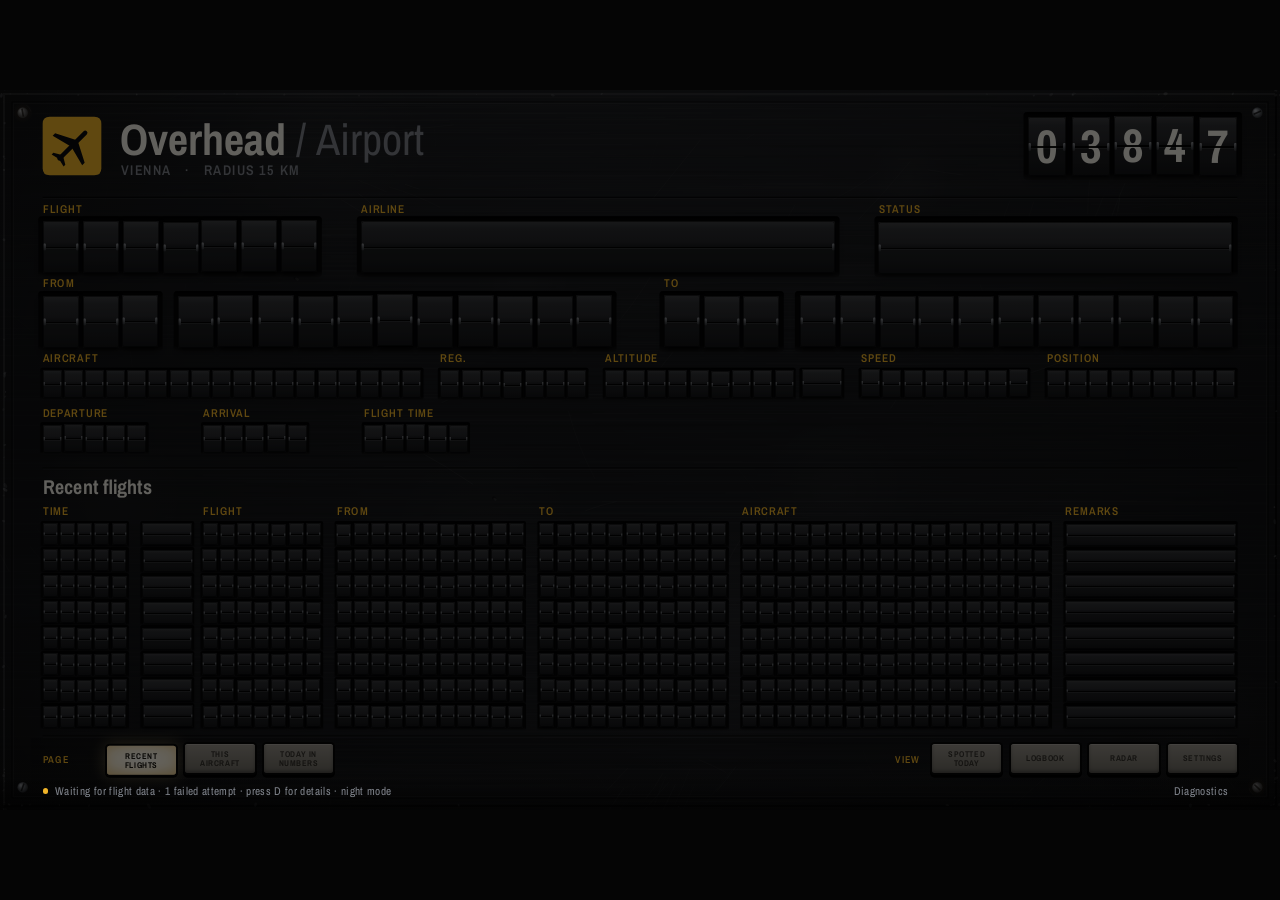
==== index.html @ 45c82dc2 "Main board: Overhead / Airport with a slash (1.13.1) Co-Authored-By: Claude Opus 5.5 <noreply@anthro" ====
<!doctype html>
<html lang="en">
<head>
<meta charset="utf-8">
<meta name="viewport" content="width=device-width, initial-scale=1, viewport-fit=cover">
<title>Overhead Flight Board</title>
<link rel="preconnect" href="https://fonts.googleapis.com">
<link rel="preconnect" href="https://fonts.gstatic.com" crossorigin>
<link rel="stylesheet" href="https://fonts.googleapis.com/css2?family=Archivo+Narrow:wght@400;600;700&family=Oswald:wght@400;500;600;700&family=Barlow+Condensed:wght@400;500;600;700&display=swap">
<style>
/* Layout: a fixed 1920x1080 airport flight-information board, scaled to fit any screen.
   Top: gate-style feature of the plane overhead. Bottom: today's sightings as a departures list. */
:root{
  color-scheme: dark;
  --housing:#0b0b0c;
  --wall:#050505;
  --ink:#f3f0e8;
  --amber:#f0b429;
  --muted:#7f838b;
  --line:#26272b;
  --surface:#151618;
  --f-board:"Archivo Narrow","Roboto Condensed","Arial Narrow",sans-serif;
  --k:1;
}
*{box-sizing:border-box}
[hidden]{display:none!important}
html,body{height:100%;margin:0}
body{background:var(--wall);color:var(--ink);font:15px/1.45 var(--f-board);overflow:hidden;-webkit-user-select:none;user-select:none}
body.idle{cursor:none}
#stage{position:absolute;background:var(--housing);overflow:hidden}
#stage canvas{position:absolute;inset:0;width:100%;height:100%;display:block}
#fx{cursor:pointer}

footer{
  position:absolute;left:0;right:0;bottom:0;
  display:flex;align-items:center;justify-content:space-between;gap:16px;
  padding:0 calc(64px*var(--k)) calc(20px*var(--k));
  font-size:max(11px,calc(17px*var(--k)));letter-spacing:.03em;color:var(--muted);
  transition:opacity .6s;
}
body.idle footer{opacity:0;pointer-events:none}
footer{background:linear-gradient(transparent,rgba(0,0,0,.6));padding-top:calc(6px*var(--k));padding-bottom:calc(10px*var(--k));z-index:4;pointer-events:none}
footer #status,footer .actions{pointer-events:auto}
.pip{position:absolute;left:calc(20px*var(--k));bottom:calc(18px*var(--k));width:max(6px,calc(9px*var(--k)));height:max(6px,calc(9px*var(--k)));
  border-radius:50%;opacity:0;transition:opacity .6s;pointer-events:none}
body.idle .pip[data-state=warn]{opacity:.8;background:var(--amber)}
body.idle .pip[data-state=off]{opacity:.9;background:#e0483d}
#status{display:flex;align-items:center;gap:.6em;min-width:0;white-space:nowrap;overflow:hidden;text-overflow:ellipsis}
.dot{width:.5em;height:.5em;border-radius:50%;background:var(--muted);flex:none}
.dot[data-state=live]{background:#22a058}
.dot[data-state=demo]{background:var(--amber)}
.dot[data-state=off]{background:#c7372d}
.dot[data-state=warn]{background:var(--amber)}
#diag{position:fixed;top:16px;right:16px;bottom:16px;width:min(640px,calc(100% - 32px));display:flex;flex-direction:column;gap:14px;
  background:#0e0f11;border:1px solid var(--line);border-radius:12px;padding:16px 18px;z-index:4;
  font:13px/1.45 ui-monospace,"Cascadia Mono",Consolas,monospace;color:var(--ink);-webkit-user-select:text;user-select:text;cursor:auto}
#diag header{display:flex;align-items:center;justify-content:space-between;gap:12px}
#diag h2{font:700 22px/1 var(--f-board);letter-spacing:.06em;text-transform:uppercase;margin:0}
#diag h2 span{color:var(--muted);font-weight:400}
#diag h3{font:600 12px/1 var(--f-board);letter-spacing:.12em;text-transform:uppercase;color:var(--amber);margin:0 0 6px}
.dstats{display:grid;grid-template-columns:max-content 1fr;gap:4px 16px;margin:0}
.dstats dt{color:var(--muted)}
.dstats dd{margin:0;min-width:0;overflow-wrap:anywhere}
.spark{display:inline-flex;gap:2px;vertical-align:-1px;margin-right:8px}
.spark i{width:6px;height:12px;border-radius:1px;background:#27a85e}
.spark i.f{background:#cb3a2f}.spark i.s{background:var(--amber)}
.dsrc{width:100%;border-collapse:collapse;font-variant-numeric:tabular-nums}
.dsrc td{padding:3px 10px 3px 0;border-bottom:1px solid var(--line);vertical-align:top}
.dsrc td:last-child{color:var(--muted);overflow-wrap:anywhere}
#diagLogWrap{display:flex;flex-direction:column;flex:1;min-height:0}
#diagLog{list-style:none;margin:0;padding:0;overflow:auto;flex:1;min-height:0}
#diagLog li{display:grid;grid-template-columns:auto 3.6em 1fr;gap:10px;padding:2px 0}
#diagLog time,#diagLog .tag{color:var(--muted)}
.lv-warn{color:var(--amber)}.lv-error{color:#ff6b5e}.lv-debug{color:#a3a7ae}.good{color:#45d483}.bad{color:#ff6b5e}.meh{color:var(--amber)}
#diagText{position:fixed;left:-9999px;top:0;width:10px;height:10px}
.actions{display:flex;gap:.4em;flex:none}
button{font:inherit;letter-spacing:inherit;color:inherit;background:none;border:1px solid transparent;border-radius:6px;padding:.25em .7em;cursor:pointer}
button:hover,button:focus-visible{color:var(--ink);border-color:var(--line)}
button:focus-visible,input:focus-visible,select:focus-visible{outline:2px solid var(--amber);outline-offset:2px}

.empty{color:var(--muted);margin:0}
form{display:grid;grid-template-columns:repeat(auto-fit,minmax(180px,1fr));gap:14px 16px}
label{display:flex;flex-direction:column;gap:5px;color:var(--muted);font-size:12px;letter-spacing:.1em;text-transform:uppercase}
label.check{flex-direction:row;align-items:center;gap:8px}
input,select{font:15px var(--f-board);color:var(--ink);background:var(--housing);border:1px solid var(--line);border-radius:6px;padding:7px 9px;width:100%;min-width:0}
input[type=range]{padding:0;accent-color:var(--amber)}
output{color:var(--ink);letter-spacing:0}
input[type=checkbox]{width:16px;height:16px;flex:none;accent-color:var(--amber)}
.row{display:flex;justify-content:flex-end;gap:8px;margin-top:20px}
.primary{background:var(--amber);color:#15130e;border-color:var(--amber);font-weight:600}
.primary:hover,.primary:focus-visible{color:#15130e;opacity:.92}
textarea.fav{font:15px var(--f-board);color:var(--ink);background:var(--housing);border:1px solid var(--line);border-radius:6px;padding:7px 9px;width:100%;min-height:2.4em;resize:vertical}
.span2{grid-column:span 2}
.full{grid-column:1/-1}
.times{display:flex;gap:8px;align-items:center}
.times input{width:auto;flex:1}
#shade{position:absolute;inset:0;z-index:3;background:#000;opacity:0;pointer-events:none;transition:opacity 2s}
.photo{position:absolute;overflow:hidden;pointer-events:none}
.photo canvas{display:block;width:100%;height:100%}
.photo.plain{border-radius:6px;box-shadow:inset 0 0 0 2px #000,0 6px 18px rgba(0,0,0,.6)}
.photo.screen{border-radius:calc(5px*var(--k));box-shadow:0 0 calc(20px*var(--k)) rgba(165,190,225,.13)}
.photo.screen.on{animation:screenOn .95s ease-out both}
body.lite .photo.screen.on{animation:screenOnLite .8s ease-out both}
@keyframes screenOnLite{0%{opacity:0}16%{opacity:.8}24%{opacity:.45}100%{opacity:1}}
@keyframes screenOn{0%{opacity:0;filter:brightness(.5) saturate(.2)}16%{opacity:.8}24%{opacity:.45}38%{opacity:1;filter:brightness(1.4) saturate(.75)}100%{opacity:1;filter:none}}
#photoImg{display:none}
#stage canvas#flipCv{z-index:2;pointer-events:none}
/* push buttons: plain ivory caps that light up warm white, with a small flicker as the bulb comes on */
.rail{position:absolute;display:flex;z-index:2}
.cap{position:relative;flex:none;width:calc(104px*var(--k));height:calc(44px*var(--k));margin:0 0 0 calc(14px*var(--k));padding:0;border:0;border-radius:calc(4px*var(--k));
  display:grid;place-items:center;text-align:center;font:700 calc(12.5px*var(--k))/1.1 var(--f-board);letter-spacing:.07em;text-transform:uppercase;
  color:rgba(24,22,18,.74);background:linear-gradient(#97928a,#7b776e 70%,#6e6a63);
  box-shadow:0 0 0 calc(3px*var(--k)) #050505,0 calc(4px*var(--k)) 0 calc(3px*var(--k)) #000,inset 0 calc(1px*var(--k)) 0 rgba(255,255,255,.28),inset 0 calc(-3px*var(--k)) calc(5px*var(--k)) rgba(0,0,0,.3);
  transition:box-shadow .4s ease-out,transform .14s ease-out,filter .3s}
.cap:first-child{margin-left:0}
.cap[aria-current=page],.cap[aria-pressed=true]{color:#17140e;background:radial-gradient(75% 70% at 50% 44%,#fffdf6,#f6ecd4 60%,#e2d0a4);transform:translateY(calc(2.5px*var(--k)));
  box-shadow:0 0 0 calc(3px*var(--k)) #050505,0 calc(1.5px*var(--k)) 0 calc(3px*var(--k)) #000,0 0 calc(24px*var(--k)) calc(3px*var(--k)) rgba(255,224,150,.3),
    inset 0 0 calc(12px*var(--k)) rgba(255,206,120,.5);
  animation:lampOn .55s linear}
.cap.go[aria-pressed=true]{background:radial-gradient(75% 70% at 50% 44%,#eaffd8,#9be07f 58%,#55a443);box-shadow:0 0 0 calc(3px*var(--k)) #050505,0 calc(1.5px*var(--k)) 0 calc(3px*var(--k)) #000,
  0 0 calc(24px*var(--k)) calc(3px*var(--k)) rgba(140,235,110,.3),inset 0 0 calc(12px*var(--k)) rgba(40,120,20,.4)}
@keyframes lampOn{0%{filter:brightness(.45)}12%{filter:brightness(1.12)}19%{filter:brightness(.72)}32%{filter:brightness(1.04)}100%{filter:none}}
body.lite .cap[aria-current=page],body.lite .cap[aria-pressed=true]{animation:none}
.cap:hover:not([aria-current]):not([aria-pressed=true]):not(:disabled){filter:brightness(1.12)}
.cap:active:not(:disabled){transform:translateY(calc(3.5px*var(--k)))}
.cap:disabled{cursor:default;filter:brightness(.6)}
.cap.small{width:auto;min-width:calc(64px*var(--k));height:calc(34px*var(--k));padding:0 calc(12px*var(--k));font-size:calc(12px*var(--k))}
.cap.big{width:calc(150px*var(--k));height:calc(56px*var(--k));font-size:calc(16px*var(--k))}
#viewTools{z-index:2}
#modeSw button{position:absolute;z-index:3;padding:0;border:0;background:transparent;color:transparent;cursor:pointer;border-radius:calc(6px*var(--k));outline:none}
#modeSw button:focus-visible{box-shadow:0 0 0 calc(2px*var(--k)) #f6c54a}
#radarCv{position:absolute;z-index:1;pointer-events:none}
#stage #radarCv{inset:auto}

/* Settings: a cockpit panel. Plates with screws, rotary selectors, flip switches, thumbwheels and amber read-outs. */
#cockpit{position:absolute;z-index:2;display:grid;grid-template-columns:minmax(0,1fr) minmax(0,1fr) minmax(0,1.12fr);grid-template-rows:minmax(0,1.12fr) minmax(0,1fr);gap:calc(18px*var(--k));
  font-family:var(--f-board);color:#d8d3c6}
.plate{position:relative;min-width:0;overflow:hidden;background:linear-gradient(#28292c,#1a1b1d);border-radius:calc(8px*var(--k));padding:calc(10px*var(--k)) calc(22px*var(--k)) calc(12px*var(--k));
  box-shadow:0 calc(6px*var(--k)) calc(16px*var(--k)) rgba(0,0,0,.55),inset 0 1px 0 rgba(255,255,255,.07),inset 0 -2px 4px rgba(0,0,0,.5);
  display:grid;grid-template-columns:repeat(var(--cols,4),minmax(0,1fr));align-content:start;align-items:stretch;gap:calc(8px*var(--k))}
.plate>i{position:absolute;width:calc(9px*var(--k));height:calc(9px*var(--k));border-radius:50%;
  background:linear-gradient(35deg,transparent 42%,rgba(0,0,0,.75) 42% 58%,transparent 58%),radial-gradient(circle at 35% 35%,#8d9095,#45474c 60%,#1b1c1f)}
.plate>i:nth-of-type(1){left:calc(8px*var(--k));top:calc(8px*var(--k))}.plate>i:nth-of-type(2){right:calc(8px*var(--k));top:calc(8px*var(--k))}
.plate>i:nth-of-type(3){left:calc(8px*var(--k));bottom:calc(8px*var(--k))}.plate>i:nth-of-type(4){right:calc(8px*var(--k));bottom:calc(8px*var(--k))}
.plate h3{grid-column:1/-1;display:flex;align-items:center;gap:calc(10px*var(--k));margin:0 0 calc(4px*var(--k));font:600 calc(13px*var(--k))/1 var(--f-board);
  letter-spacing:.22em;text-transform:uppercase;color:rgba(214,208,194,.72);text-shadow:0 -1px 0 rgba(0,0,0,.8)}
.plate h3::before,.plate h3::after{content:"";flex:1;height:1px;background:rgba(214,208,194,.25)}
/* each control sits in its own recessed cell, with its name engraved on a strip above it */
.inst{grid-column:span var(--span,1);min-width:0;display:flex;flex-direction:column;align-items:center;gap:calc(6px*var(--k));padding:calc(5px*var(--k)) calc(6px*var(--k)) calc(6px*var(--k));
  border-radius:calc(5px*var(--k));background:linear-gradient(rgba(0,0,0,.28),rgba(0,0,0,.12));box-shadow:inset 0 calc(1px*var(--k)) calc(3px*var(--k)) rgba(0,0,0,.65),0 1px 0 rgba(255,255,255,.05)}
.inst>span{order:-1;align-self:stretch;padding:0 calc(2px*var(--k)) calc(5px*var(--k));border-bottom:1px solid rgba(214,208,194,.16);
  font:700 calc(11.5px*var(--k))/1.15 var(--f-board);letter-spacing:.09em;text-transform:uppercase;color:rgba(238,233,220,.9);text-align:center;text-shadow:0 -1px 0 rgba(0,0,0,.85)}
.inst.wide{grid-column:1/-1;align-items:stretch}
.inst.wide>span{text-align:left}
.inst .lcd{width:100%;box-sizing:border-box}
.inst.loc{justify-content:flex-start;gap:calc(8px*var(--k))}
.inst.loc p{margin:0;font:500 calc(12.5px*var(--k))/1.3 var(--f-board);color:rgba(214,208,194,.7);text-align:center}
.inst.loc .ask{display:flex;flex-wrap:wrap;justify-content:center;gap:calc(10px*var(--k))}
.inst.loc .ask[hidden],.inst.loc .cap[hidden]{display:none}
.inst.loc .ask .cap{margin:0}
.lcd{font:600 calc(20px*var(--k))/1 var(--f-board);letter-spacing:.08em;text-transform:uppercase;color:#f6c54a;background:linear-gradient(#0b0e09,#151b10);
  border:0;border-radius:calc(4px*var(--k));padding:calc(6px*var(--k)) calc(10px*var(--k));text-shadow:0 0 calc(6px*var(--k)) rgba(246,197,74,.45);
  box-shadow:inset 0 2px 6px rgba(0,0,0,.9),0 0 0 calc(2px*var(--k)) #050505,0 1px 0 calc(3px*var(--k)) rgba(255,255,255,.05);-webkit-user-select:text;user-select:text}
.lcd:focus{outline:none;box-shadow:inset 0 2px 6px rgba(0,0,0,.9),0 0 0 calc(2px*var(--k)) #f6c54a}
/* rotary selector: a fluted knob, its pointer on the chosen position, the positions engraved round it */
.rotary{position:relative;width:calc(140px*var(--k));height:calc(100px*var(--k));outline:none;cursor:pointer}
.rotary .knob{position:absolute;left:50%;top:calc(58px*var(--k));width:calc(54px*var(--k));height:calc(54px*var(--k));margin:calc(-27px*var(--k)) 0 0 calc(-27px*var(--k));border-radius:50%;
  background:repeating-conic-gradient(#1a1b1e 0 6deg,#3b3d42 6deg 12deg);box-shadow:0 calc(4px*var(--k)) calc(8px*var(--k)) rgba(0,0,0,.7),0 0 0 calc(2px*var(--k)) #0b0b0c;
  transform:rotate(var(--rot,0deg));transition:transform .3s cubic-bezier(.3,1.45,.55,1)}
.rotary .knob::before{content:"";position:absolute;inset:18%;border-radius:50%;background:radial-gradient(circle at 38% 32%,#62656b,#2a2b2f 60%,#18191b)}
.rotary .knob::after{content:"";position:absolute;left:50%;top:7%;width:calc(3px*var(--k));height:38%;margin-left:calc(-1.5px*var(--k));border-radius:2px;background:#f3f0e8;box-shadow:0 0 calc(4px*var(--k)) rgba(255,255,255,.4)}
.rotary:focus-visible .knob{box-shadow:0 0 0 calc(2px*var(--k)) #f6c54a}
.rotary b{position:absolute;left:50%;top:calc(58px*var(--k));font:600 calc(11px*var(--k))/1 var(--f-board);letter-spacing:.06em;color:rgba(214,208,194,.55);white-space:nowrap;
  transform:translate(-50%,-50%) rotate(var(--a)) translateY(calc(-46px*var(--k))) rotate(calc(-1*var(--a)));transition:color .2s,text-shadow .2s}
.rotary b.on{color:#f6c54a;text-shadow:0 0 calc(6px*var(--k)) rgba(246,197,74,.55)}
/* flip switch: an aircraft toggle. A chrome bat handle with a ball tip sticks out of a knurled bushing in a hex nut and
   snaps between tilted up (on) and tilted down (off), swinging through the middle in 3D. */
.toggle{position:relative;width:calc(72px*var(--k));height:calc(90px*var(--k));padding:0;border:0;background:none;cursor:pointer;outline:none;
  display:flex;flex-direction:column;align-items:center;justify-content:space-between;font:700 calc(10.5px*var(--k))/1 var(--f-board);letter-spacing:.12em;color:rgba(214,208,194,.36)}
.toggle .sw{position:relative;width:calc(40px*var(--k));height:calc(40px*var(--k));perspective:calc(150px*var(--k))}
.toggle .sw::before{content:"";position:absolute;inset:0;clip-path:polygon(25% 6.7%,75% 6.7%,100% 50%,75% 93.3%,25% 93.3%,0 50%);
  background:linear-gradient(165deg,#e0e2e6,#9a9ea4 28%,#55585e 58%,#2b2d31 85%)}
.toggle .sw::after{content:"";position:absolute;inset:calc(-3px*var(--k));z-index:-1;border-radius:50%;background:radial-gradient(closest-side,rgba(0,0,0,.65),transparent)}
.toggle .bush{position:absolute;inset:21%;border-radius:50%;
  background:radial-gradient(circle,#050506 0 34%,#3a3c40 36%,transparent 40%),repeating-conic-gradient(#a8acb1 0 6deg,#4f5257 6deg 12deg);
  box-shadow:0 0 0 1px rgba(0,0,0,.7),inset 0 0 calc(3px*var(--k)) rgba(0,0,0,.85)}
.toggle .shade{position:absolute;left:50%;top:50%;width:calc(9px*var(--k));height:calc(24px*var(--k));margin-left:calc(-4.5px*var(--k));border-radius:calc(5px*var(--k));
  background:rgba(0,0,0,.55);filter:blur(calc(2.5px*var(--k)));transform-origin:50% 0;transform:translateY(calc(4px*var(--k))) scaleY(1);transition:transform .11s}
.toggle[aria-pressed=true] .shade{transform:translateY(calc(2px*var(--k))) scaleY(.35)}
.toggle .bat{position:absolute;left:50%;top:50%;width:calc(8px*var(--k));height:calc(40px*var(--k));margin:calc(-40px*var(--k)) 0 0 calc(-4px*var(--k));
  border-radius:calc(4px*var(--k));transform-origin:50% 100%;transform-style:preserve-3d;transform:rotateX(-122deg);transition:transform .11s cubic-bezier(.55,0,.35,1.3);
  background:linear-gradient(90deg,#4a4d52,#c9ccd1 30%,#ffffff 44%,#b4b7bc 64%,#3f4246)}
.toggle .bat::after{content:"";position:absolute;left:50%;top:calc(-4px*var(--k));width:calc(14px*var(--k));height:calc(14px*var(--k));margin-left:calc(-7px*var(--k));border-radius:50%;
  background:radial-gradient(circle at 38% 32%,#fff,#d6d9dd 28%,#80848a 66%,#3a3c40);transform:rotateX(122deg) translateZ(calc(6px*var(--k)));transition:transform .11s cubic-bezier(.55,0,.35,1.3)}
.toggle[aria-pressed=true] .bat{transform:rotateX(-58deg)}
.toggle[aria-pressed=true] .bat::after{transform:rotateX(58deg) translateZ(calc(6px*var(--k)))}
.toggle.guard .bat::after{background:radial-gradient(circle at 38% 32%,#ffb1a6,#e0473b 34%,#9e2a20 70%,#4e100b)}
.toggle .up,.toggle .down{transition:color .2s,text-shadow .2s}
.toggle[aria-pressed=true] .up,.toggle[aria-pressed=false] .down{color:#f6c54a;text-shadow:0 0 calc(6px*var(--k)) rgba(246,197,74,.5)}
.toggle:focus-visible .sw::after{background:radial-gradient(closest-side,rgba(246,197,74,.6),transparent)}
/* thumbwheel: a ridged drum with a number in a window */
.wheels{display:flex;align-items:center;gap:calc(4px*var(--k))}
.wheels>em{font:700 calc(26px*var(--k))/1 var(--f-board);font-style:normal;color:#d8d3c6}
.wheel{display:flex;flex-direction:column;align-items:center;outline:none}
.wheel button{width:calc(52px*var(--k));height:calc(18px*var(--k));padding:0;border:0;border-radius:calc(3px*var(--k));font-size:calc(9px*var(--k));color:rgba(214,208,194,.6);
  background:repeating-linear-gradient(#3c3e43 0 calc(2px*var(--k)),#1a1b1e calc(2px*var(--k)) calc(4px*var(--k)));box-shadow:0 0 0 calc(2px*var(--k)) #0b0b0c}
.wheel button:hover{color:#f6c54a}
.wheel .win{position:relative;overflow:hidden;width:calc(52px*var(--k));height:calc(44px*var(--k));margin:calc(4px*var(--k)) 0;border-radius:calc(4px*var(--k));display:grid;place-items:center;
  font:700 calc(28px*var(--k))/1 var(--f-board);color:#f3f0e8;background:linear-gradient(#2a2b2f,#17181b 50%,#0e0f11 50%,#1f2023);
  box-shadow:inset 0 0 0 calc(2px*var(--k)) #000,0 calc(2px*var(--k)) calc(4px*var(--k)) rgba(0,0,0,.6)}
.wheel .win::after{content:"";position:absolute;left:0;right:0;top:50%;height:1px;background:rgba(0,0,0,.9)}
.wheel:focus-visible .win{box-shadow:inset 0 0 0 calc(2px*var(--k)) #f6c54a}
.wheel .win b.up{animation:rollUp .22s ease-out}.wheel .win b.down{animation:rollDown .22s ease-out}
@keyframes rollUp{0%{transform:translateY(60%);opacity:.2}100%{transform:none;opacity:1}}
@keyframes rollDown{0%{transform:translateY(-60%);opacity:.2}100%{transform:none;opacity:1}}
.plate p{grid-column:1/-1;margin:0;font:500 calc(14px*var(--k))/1.35 var(--f-board);color:rgba(214,208,194,.6)}
.plate .acts{grid-column:1/-1;display:flex;gap:calc(22px*var(--k));justify-content:center;padding:calc(10px*var(--k)) 0}
/* About: patch notes, keys and information, on the same plates as Settings */
#cockpit .plate.notes{grid-column:span 2;grid-row:span 2;display:flex;flex-direction:column}
.plate .log{grid-column:1/-1;flex:1;min-height:0;overflow:auto;margin:0;padding:0 calc(10px*var(--k)) 0 0;list-style:none;outline:none}
.plate .log::-webkit-scrollbar{width:calc(8px*var(--k))}
.plate .log::-webkit-scrollbar-thumb{background:rgba(214,208,194,.25);border-radius:calc(4px*var(--k))}
.plate .vers>li{padding:calc(11px*var(--k)) 0;border-top:1px solid rgba(214,208,194,.12)}
.plate .vers>li:first-child{border-top:0;padding-top:calc(4px*var(--k))}
.plate .vers h4{margin:0 0 calc(6px*var(--k));display:flex;align-items:baseline;gap:calc(14px*var(--k));font:700 calc(22px*var(--k))/1 var(--f-board);color:#d8d3c6}
.plate .vers li.now h4 b{color:#f6c54a;text-shadow:0 0 calc(6px*var(--k)) rgba(246,197,74,.4)}
.plate .vers time{font:600 calc(13px*var(--k))/1 var(--f-board);letter-spacing:.08em;text-transform:uppercase;color:rgba(214,208,194,.55)}
.plate .vers ul{margin:0;padding-left:calc(22px*var(--k));font:500 calc(16px*var(--k))/1.4 var(--f-board);color:rgba(232,227,214,.84)}
.plate .vers{list-style:none;margin:0;padding:0}
.plate .tabs{display:flex;gap:calc(10px*var(--k));margin:0 0 calc(10px*var(--k))}
.plate .tabs .cap{margin:0}
.plate h4.lg{margin:calc(12px*var(--k)) 0 calc(8px*var(--k));font:700 calc(14px*var(--k))/1 var(--f-board);letter-spacing:.14em;text-transform:uppercase;color:#f6c54a}
.plate h4.lg:first-child{margin-top:0}
.plate ul.legend{list-style:none;margin:0;padding:0;display:grid;grid-template-columns:1fr 1fr;gap:calc(7px*var(--k)) calc(22px*var(--k))}
.plate ul.legend li{display:grid;grid-template-columns:calc(124px*var(--k)) minmax(0,1fr);gap:calc(12px*var(--k));align-items:center;font:500 calc(15px*var(--k))/1.25 var(--f-board);color:rgba(232,227,214,.84)}
.plate .chip{display:grid;place-items:center;height:calc(25px*var(--k));padding:0 calc(6px*var(--k));border-radius:calc(3px*var(--k));
  font:700 calc(12.5px*var(--k))/1 var(--f-board);letter-spacing:.06em;white-space:nowrap;box-shadow:inset 0 0 0 1px rgba(0,0,0,.45)}
.plate dl.keys{grid-column:1/-1;display:grid;grid-template-columns:auto 1fr;gap:calc(6px*var(--k)) calc(14px*var(--k));margin:0;align-items:center}
.plate dl.keys dt{justify-self:end;min-width:calc(30px*var(--k));padding:calc(3px*var(--k)) calc(8px*var(--k));border-radius:calc(4px*var(--k));text-align:center;
  font:700 calc(13px*var(--k))/1.25 var(--f-board);color:#17140e;background:linear-gradient(#efe9da,#bdb5a2);box-shadow:0 calc(2px*var(--k)) 0 #050505}
.plate dl.keys dd{margin:0;font:500 calc(15px*var(--k))/1.25 var(--f-board);color:rgba(232,227,214,.84)}
.plate p b{color:#e8e3d6}
.plate p.ver{color:#f6c54a;font-weight:600;letter-spacing:.02em;text-shadow:0 0 calc(6px*var(--k)) rgba(246,197,74,.35)}
</style>
</head>
<body>
<div id="stage">
  <canvas id="bg"></canvas>
  <canvas id="fx" role="img" aria-label="Flight board showing planes passing overhead"></canvas>
  <div id="modeSw"><button type="button" data-mode="overhead" aria-label="Overhead">​</button><button type="button" data-mode="airport" aria-label="Airport">​</button></div>
  <div class="photo screen" id="photoFrame" hidden><canvas id="photoCv"></canvas></div>
  <img id="photoImg" alt="" referrerpolicy="no-referrer">
  <canvas id="radarCv" hidden aria-hidden="true"></canvas>
  <canvas id="flipCv" hidden aria-hidden="true"></canvas>
  <div class="rail" id="railPages" aria-label="Pages"></div>
  <div class="rail" id="railViews" aria-label="Views"></div>
  <div class="rail" id="viewTools" hidden></div>
  <section id="cockpit" hidden aria-label="Settings"></section>
  <div id="shade"></div>
  <span class="pip" id="pip" aria-hidden="true"></span>
  <footer>
    <div id="status"><span class="dot" id="dot"></span><span id="statusText">Starting…</span></div>
    <div class="actions">
      <button id="btnDiag" type="button">Diagnostics</button>
    </div>
  </footer>
</div>

<aside id="diag" hidden aria-label="Diagnostics">
  <header>
    <h2>Diagnostics <span>Diagnose</span></h2>
    <div class="actions"><button id="diagCopy" type="button">Copy log</button><button id="diagClose" type="button">Close</button></div>
  </header>
  <dl class="dstats" id="diagStats"></dl>
  <div id="diagSources"></div>
  <div id="diagLogWrap"><h3>Connection log</h3><ol id="diagLog"></ol></div>
  <textarea id="diagText" aria-hidden="true" tabindex="-1"></textarea>
</aside>

<script>
(() => {
"use strict";
const $ = id => document.getElementById(id);
const W = 1920, H = 1080, M = 64, IW = W - 2 * M;
const REDUCED = matchMedia("(prefers-reduced-motion: reduce)").matches;
let FONT = '"Archivo Narrow","Roboto Condensed","Arial Narrow",sans-serif';
const COL = {housing:"#0b0b0c", rule:"#25262a", ink:"#f3f0e8", amber:"#f0b429", muted:"#7f838b", labelEn:"#6d7179"};
const FLAP = ["#2b2c2f", "#232427", "#1c1d1f", "#161719"];
const THEMES = {
  classic:   {font:'"Archivo Narrow","Roboto Condensed","Arial Narrow",sans-serif', flap:["#2b2c2f","#232427","#1c1d1f","#161719"],
              ink:"#f3f0e8", accent:"#f0b429", label2:"#6d7179", metal:["#1d1e21","#141517","#18191c"]},
  frankfurt: {font:'"Oswald","Archivo Narrow","Arial Narrow",sans-serif', flap:["#222222","#1b1b1b","#151515","#101010"],
              ink:"#ffd21f", accent:"#ffffff", label2:"#8c8c8c", metal:["#1a1a1a","#111111","#161616"]},
  blue:      {font:'"Barlow Condensed","Archivo Narrow","Arial Narrow",sans-serif', flap:["#29406e","#21365f","#1b2d51","#152443"],
              ink:"#f5f7fb", accent:"#9ccaff", label2:"#71809c", metal:["#151d2d","#0e1422","#121a29"]}
};
let METAL = THEMES.classic.metal;
// Aircraft worth running to the window for. Type codes are ICAO designators.
const SPECIAL_TYPES = {A388:"SUPERJUMBO", B741:"JUMBO", B742:"JUMBO", B743:"JUMBO", B744:"JUMBO", B748:"JUMBO", B74S:"JUMBO", B74R:"JUMBO",
  A3ST:"BELUGA", A337:"BELUGA", A124:"ANTONOV", A225:"ANTONOV", AN22:"ANTONOV", CONC:"CONCORDE",
  C17:"MILITARY", C5M:"MILITARY", A400:"MILITARY", C130:"MILITARY", C30J:"MILITARY", K35R:"MILITARY", EUFI:"MILITARY", F16:"MILITARY", F35:"MILITARY", P3:"MILITARY",
  C295:"MILITARY", E390:"MILITARY",
  EC35:"HELICOPTER", EC45:"HELICOPTER", EC30:"HELICOPTER", EC55:"HELICOPTER", EC75:"HELICOPTER", AS50:"HELICOPTER", AS65:"HELICOPTER",
  A139:"HELICOPTER", A169:"HELICOPTER", H160:"HELICOPTER", B06:"HELICOPTER", B407:"HELICOPTER", R44:"HELICOPTER", R66:"HELICOPTER",
  S76:"HELICOPTER", NH90:"HELICOPTER", UH1:"HELICOPTER", H60:"HELICOPTER", AS32:"HELICOPTER"};
// Home airports the board knows runways for (true track of each runway direction).
const AIRPORTS = {VIE: {icao:"LOWW", name:"Vienna", lat:48.1103, lon:16.5697, rwys:[[116,"11"],[296,"29"],[164,"16"],[344,"34"]],
  strips:[[48.1228, 16.5334, 48.1090, 16.5756], [48.1198, 16.5782, 48.0886, 16.5913]]}};   // runway ends (OurAirports), for the radar

/* Drums: the order a real flap module turns through. */
const DRUM_ALPHA = " ABCDEFGHIJKLMNOPQRSTUVWXYZ0123456789.-/:,'&()";
const DRUM_DIGIT = " 0123456789:";
const DRUM_ALT = " 0123456789,.FTKMH/";   /* short drums for values that change often */
const DRUM_POS = " 0123456789.:KMNESWICADORV";       // the letters of "in … sec" in every language too
const TRENDS = ["", "UP", "LEVEL", "DOWN"];
const TREND_COLOR = {UP: "#45d483", LEVEL: "#c9c6bf", DOWN: "#f6be35"};
const REMARKS = ["", "OVERHEAD", "INBOUND", "FLYING BY", "OUTBOUND", "PASSED", "NEARBY", "NO TRAFFIC", "OFFLINE", "ARRIVING", "DEPARTING", "OVERFLIGHT",
  "CLOSE BY", "NEW TYPE", "NEW AIRLINE", "FAVOURITE", "SUPERJUMBO", "JUMBO", "BELUGA", "ANTONOV", "CONCORDE", "MILITARY", "HELICOPTER", "SPECIAL", "EMERGENCY",
  "DIVERTED", "CARGO", "BIZJET", "PRIVATE", "TAKE-OFF", "CLIMBING", "APPROACH", "FINAL", "LANDED"];
// The airport statuses show a plane taking off or landing in front of the word (tile).
const AP_ICON = {"TAKE-OFF": "dep", CLIMBING: "dep", APPROACH: "arr", FINAL: "arr", LANDED: "arr"};
const GOLD = {fill:["#e6b94a","#c99a24"], fg:"#1b1508"};
const REMARK_LOOK = {
  OVERHEAD:{fill:["#27a85e","#1d8a4b"], fg:"#ffffff"},
  INBOUND:{fill:["#f6be35","#dc9f1d"], fg:"#17140d"},
  PASSED:{fill:["#3d3f44","#303237"], fg:"#d9d6cf"},
  NEARBY:{fill:["#2c6ec4","#215aa2"], fg:"#ffffff"},
  "FLYING BY":{fill:["#2c6ec4","#215aa2"], fg:"#ffffff"},
  OUTBOUND:{fill:["#3d3f44","#303237"], fg:"#d9d6cf"},
  "NO TRAFFIC":{fill:["#2f3135","#26282b"], fg:"#a6a49e"},
  OFFLINE:{fill:["#cb3a2f","#aa2d24"], fg:"#ffffff"},
  ARRIVING:{fg:"#45d483"}, DEPARTING:{fg:"#f6be35"}, OVERFLIGHT:{fg:"#86b8ff"}, "CLOSE BY":{fg:"#86b8ff"},
  "NEW TYPE":{fill:["#f4ecd8","#e2d6b8"], fg:"#8c1c1c", tint:"#efe2c0"}, "NEW AIRLINE":{fill:["#f4ecd8","#e2d6b8"], fg:"#8c1c1c", tint:"#efe2c0"},
  FAVOURITE:{fill:["#c93d80","#a72f68"], fg:"#ffffff"},
  SUPERJUMBO:GOLD, JUMBO:GOLD, BELUGA:GOLD, ANTONOV:GOLD, CONCORDE:GOLD, SPECIAL:GOLD,
  MILITARY:{fill:["#66743f","#525e31"], fg:"#f1f0de"}, HELICOPTER:{fill:["#22908f","#187473"], fg:"#ffffff"},
  EMERGENCY:{fill:["#e0372c","#bb2a20"], fg:"#ffffff"},
  DIVERTED:{fill:["#ef8a2b","#d0701a"], fg:"#1a1206"}, CARGO:{fill:["#8a5a2b","#714820"], fg:"#fbe9d2"},
  BIZJET:{fill:["#2d3a55","#232e45"], fg:"#e6c66e", tint:"#e6c66e"}, PRIVATE:{fill:["#4b5560","#3c454e"], fg:"#e8ebee"},
  "TAKE-OFF":{fill:["#f6be35","#dc9f1d"], fg:"#17140d"}, CLIMBING:{fill:["#3d3f44","#303237"], fg:"#f6be35"},
  APPROACH:{fill:["#2c6ec4","#215aa2"], fg:"#ffffff"}, FINAL:{fill:["#27a85e","#1d8a4b"], fg:"#ffffff"},
  LANDED:{fill:["#3d3f44","#303237"], fg:"#d9d6cf"}
};

/* ---------- settings ---------- */
const DEFAULTS = {place:"Vienna", lat:48.2085, lon:16.3731, radiusKm:15, home:"VIE", maxAltFt:60000, units:"metric", sound:true, speedPct:85, refreshS:10, logos:true, overKm:3, demo:false,
  theme:"classic", rotateS:30, favs:"", chimes:true, imperfect:true, night:true, nightFrom:"22:30", nightTo:"07:00", nightDim:40, airtimeMin:3, quality:"auto", mode:"overhead", lang:"auto"};
const SKEY = "od.settings";
function loadSettings(){
  let saved = {};
  try { saved = JSON.parse(localStorage.getItem(SKEY) || "{}") || {}; } catch {}
  if (saved.v !== 2) ["lat", "lon", "place", "home", "radiusKm", "units"].forEach(k => delete saved[k]);  // older saves stored every field
  delete saved.v;
  return {...DEFAULTS, ...saved};
}
function saveSettings(){
  const changed = {v: 2};
  for (const [k, v] of Object.entries(S)) if (k !== "proxy" && JSON.stringify(v) !== JSON.stringify(DEFAULTS[k])) changed[k] = v;
  try { localStorage.setItem(SKEY, JSON.stringify(changed)); } catch {}
}
Object.assign(DEFAULTS, window.OVERHEAD_DEFAULTS || {});  // location etc. supplied by the home relay
let S = loadSettings();
S.sound = S.sound === true || (typeof S.sound === "string" && S.sound !== "off");
(() => { // URL overrides for this session, handy for kiosk setups: ?lat=..&lon=..&radius=..&home=..&place=..&demo
  const q = new URLSearchParams(location.search);
  const num = k => { const v = parseFloat(q.get(k)); return isFinite(v) ? v : null; };
  if (num("lat") != null) S.lat = num("lat");
  if (num("lon") != null) S.lon = num("lon");
  if (num("radius") != null) S.radiusKm = num("radius");
  if (num("over") != null) S.overKm = num("over");
  if (num("maxalt") != null) S.maxAltFt = num("maxalt");
  if (q.get("home")) S.home = q.get("home").toUpperCase();
  if (q.get("place")) S.place = q.get("place");
  if (q.get("units")) S.units = q.get("units") === "metric" ? "metric" : "aviation";
  if (q.has("sound")) { const v = q.get("sound"); S.sound = !(v === "0" || v === "off"); }
  if (q.get("proxy")) S.proxy = q.get("proxy");
  if (q.has("hd")) S.hd = q.get("hd") !== "0";
  if (q.has("logos")) S.logos = !(q.get("logos") === "0" || q.get("logos") === "off");
  if (num("speed") != null) S.speedPct = num("speed");
  if (num("refresh") != null) S.refreshS = Math.min(60, Math.max(3, num("refresh")));
  if (q.has("demo") || /demo/i.test(location.hash)) S.demo = q.get("demo") !== "0";
  if (q.get("theme") && THEMES[q.get("theme")]) S.theme = q.get("theme");
  if (num("rotate") != null) S.rotateS = num("rotate");
  if (q.get("favs")) S.favs = q.get("favs");
  if (q.get("lang")) S.lang = q.get("lang");
  if (q.get("mode")) S.mode = q.get("mode") === "airport" ? "airport" : "overhead";
  if (q.has("chimes")) S.chimes = q.get("chimes") !== "0";
  if (q.has("night")) S.night = q.get("night") !== "0";
  if (num("airtime") != null) S.airtimeMin = Math.max(0, num("airtime"));
  if (q.get("quality")) S.quality = q.get("quality");
})();

/* ---------- diagnostics log ---------- */
const DIAG = {log: [], polls: [], relayEvents: [], relayStatus: null, closest: null, open: false};
let diagQueued = false;
function dlog(level, msg){
  DIAG.log.unshift({t: Date.now(), level, msg: String(msg), src: "board"});
  if (DIAG.log.length > 400) DIAG.log.length = 400;
  scheduleDiag();
}
function scheduleDiag(){ if (DIAG.open && !diagQueued) { diagQueued = true; requestAnimationFrame(() => renderDiag()); } }

/* ---------- text helpers ---------- */
function clean(s){
  return String(s ?? "").normalize("NFD").replace(/[̀-ͯ]/g, "").replace(/ß/g, "SS").replace(/[Øø]/g, "O").replace(/[Łł]/g, "L")
    .toUpperCase().replace(/[^A-Z0-9 .\-\/:,'&()]/g, "").replace(/\s+/g, " ").trim();
}
function trimTo(s, w){
  if (s.length <= w) return s;
  let cut = -1;
  for (let i = Math.min(w, s.length - 1); i > 0; i--) if (" -/".includes(s[i])) { cut = i; break; }
  return (cut >= Math.ceil(w * .5) ? s.slice(0, cut) : s.slice(0, w)).replace(/[\s,.:\/&'-]+$/, "");   // "PENDIK, ISTANBUL" → "PENDIK", not "PENDIK,"
}
const nf = new Intl.NumberFormat("en-US");
function hhmm(d = new Date()){ return d.toLocaleTimeString("en-GB", {hour:"2-digit", minute:"2-digit"}); }

/* ---------- canvas, scaling ---------- */
/* Drawing quality. Fire TV and LG TVs have little graphics power: they draw at 1080p, at 30 frames a second,
   with shorter flap runs and a smaller cache ("1080p, lighter for TVs"). Everything else draws as sharp as the
   screen allows, up to 4K. Settings → Drawing quality, or ?quality=1080 / 1440 / high. */
const WEAK_TV = /AFT[A-Z]|Silk\/|AmazonWebAppPlatform|Web0S|webOS|NetCast|Android TV|GoogleTV|BRAVIA|AndroidTV/i.test(navigator.userAgent || "");
const quality = () => { const q = S.quality || "auto"; return q === "auto" ? (WEAK_TV ? "1080" : "high") : q; };
const LITE = () => quality() === "1080";
const pxCap = () => ({"1080": 1, "1440": 4 / 3}[quality()] || 2);
const stage = $("stage"), bg = $("bg"), fx = $("fx");
const bgx = bg.getContext("2d"), fxx = fx.getContext("2d");
let PX = 1, K = 1;

/* ---------- fields ---------- */
const fields = {}, allCells = [];
const LIST_ROWS = 8;
function def(id, o){ fields[id] = {id, drum: DRUM_ALPHA, style: "ink", align: "left", loud: .7, ...o}; }
def("clock",   {kind:"chars", n:5, drum:DRUM_DIGIT, dur:95, loud:.8});
def("flight",  {kind:"chars", n:7, dur:82, label:["Flight","Flug"], loud:1});
def("airline", {kind:"word",  n:12, dur:120, words:"airline", label:["Airline","Fluglinie"], loud:1});
def("remarks", {kind:"word",  n:9, dur:120, words:"remarks", label:["Status",""], loud:1});
def("fromCode",{kind:"chars", n:3, dur:82, style:"amber", label:["From","Von"], loud:1});
def("fromCity",{kind:"chars", n:11, dur:82, loud:1});
def("toCode",  {kind:"chars", n:3, dur:82, style:"amber", label:["To","Nach"], loud:1});
def("toCity",  {kind:"chars", n:11, dur:82, loud:1});
def("type",    {kind:"chars", n:18, dur:66, label:["Aircraft","Flugzeug"]});
def("reg",     {kind:"chars", n:7, dur:66, label:["Reg.","Kennz."]});
def("alt",     {kind:"chars", n:9, dur:66, drum:DRUM_ALT, align:"right", label:["Altitude","Höhe"]});
def("trend",   {kind:"word",  n:2, dur:110, words:"trend"});
def("speed",   {kind:"chars", n:8, dur:66, drum:DRUM_ALT, align:"right", label:["Speed","Geschw."]});
def("pos",     {kind:"chars", n:9, dur:66, drum:DRUM_POS, label:["Position",""]});
def("depTime", {kind:"chars", n:5, dur:80, drum:DRUM_DIGIT, label:["Departure","Abflug"]});
def("arrTime", {kind:"chars", n:5, dur:80, drum:DRUM_DIGIT, label:["Arrival","Ankunft"]});
def("airTime", {kind:"chars", n:5, dur:80, drum:DRUM_DIGIT, label:["Flight time","Flugzeit"]});
for (let i = 0; i < LIST_ROWS; i++) {
  const lab = (en, de) => i === 0 ? [en, de] : null;
  def(`l${i}time`,   {kind:"chars", n:5, drum:DRUM_DIGIT, dur:60, style:"amber", loud:.5, label:lab("Time","Zeit")});
  def(`l${i}logo`,   {kind:"logo",  n:3, dur:95, loud:.5});
  def(`l${i}flight`, {kind:"chars", n:7, dur:60, loud:.5, label:lab("Flight","Flug")});
  def(`l${i}from`,   {kind:"chars", n:11, dur:60, loud:.5, label:lab("From","Von")});
  def(`l${i}to`,     {kind:"chars", n:11, dur:60, loud:.5, label:lab("To","Nach")});
  def(`l${i}type`,   {kind:"chars", n:18, dur:60, loud:.5, label:lab("Aircraft","Flugzeug")});
  def(`l${i}remarks`,{kind:"word",  n:10, dur:95, words:"remarks", small:true, loud:.5, label:lab("Remarks","Hinweis")});
}
// The lower half rotates between pages. Spotted today uses the list flaps; the other pages have their own.
const LIST_IDS = [];
for (let i = 0; i < LIST_ROWS; i++) LIST_IDS.push(`l${i}time`, `l${i}logo`, `l${i}flight`, `l${i}from`, `l${i}to`, `l${i}type`, `l${i}remarks`);
const PAGE_FIELDS = {stats: [], aircraft: [], aplists: []};
function pdef(pg, id, o){ def(id, {...o, pageOff: true}); PAGE_FIELDS[pg].push(id); }
pdef("stats", "stPlanes",   {kind:"chars", n:4, dur:70, drum:DRUM_DIGIT, align:"right", label:["Planes","Flugzeuge"]});
pdef("stats", "stAirlines", {kind:"chars", n:3, dur:70, drum:DRUM_DIGIT, align:"right", label:["Airlines","Airlines"]});
pdef("stats", "stTypes",    {kind:"chars", n:3, dur:70, drum:DRUM_DIGIT, align:"right", label:["Types","Typen"]});
pdef("stats", "stOver",     {kind:"chars", n:3, dur:70, drum:DRUM_DIGIT, align:"right", label:["Overhead","Direkt drüber"]});
pdef("stats", "stHour",     {kind:"chars", n:5, dur:70, drum:DRUM_DIGIT, style:"amber", label:["Busiest hour","Meiste Flüge"]});
pdef("stats", "stLow",      {kind:"chars", n:24, dur:60, label:["Lowest pass","Tiefster Überflug"]});
pdef("stats", "stHigh",     {kind:"chars", n:24, dur:60, label:["Highest pass","Höchster Überflug"]});
pdef("stats", "stFast",     {kind:"chars", n:24, dur:60, label:["Fastest","Schnellster"]});
pdef("stats", "stTop",      {kind:"chars", n:24, dur:60, label:["Most seen airline","Häufigste Airline"]});
pdef("stats", "stFirst",    {kind:"chars", n:24, dur:60, label:["First of the day","Erster des Tages"]});
pdef("stats", "stNew",      {kind:"chars", n:24, dur:60, style:"amber", label:["New in the logbook","Neu im Logbuch"]});
pdef("aircraft", "acReg",     {kind:"chars", n:8,  dur:70, style:"amber", label:["Registration","Kennzeichen"]});
pdef("aircraft", "acHex",     {kind:"chars", n:6,  dur:70, label:["Mode S","Mode S"]});
pdef("aircraft", "acFlight",  {kind:"chars", n:9,  dur:70, label:["Flight","Flug"]});
pdef("aircraft", "acType",    {kind:"chars", n:26, dur:70, label:["Aircraft","Flugzeug"]});
pdef("aircraft", "acOwner",   {kind:"chars", n:26, dur:70, label:["Operator","Betreiber"]});
pdef("aircraft", "acCountry", {kind:"chars", n:14, dur:70, label:["Registered in","Registriert in"]});
pdef("aircraft", "acRoute",   {kind:"chars", n:9,  dur:70, style:"amber", label:["Route","Route"]});
// The top half's fields, shown whenever no view is open.
const TOP_IDS = ["flight","airline","remarks","fromCode","fromCity","toCode","toCity","type","reg","alt","trend","speed","pos","depTime","arrTime","airTime"];
// Views take over the board below the header: their own flaps, hidden until the view opens.
const VIEW_FIELDS = {spotted: [], logbook: [], radar: [], settings: [], about: []};
function vdef(v, id, o){ def(id, {...o, pageOff: true, view: v}); VIEW_FIELDS[v].push(id); }
const SV_ROWS = 17, LB_ROWS = 9, RV_ROWS = 12;
const LB_CATS = [["passenger", "Passenger", "Passagiere", "#4f8fe0"], ["cargo", "Cargo", "Fracht", "#c8874a"], ["bizjet", "Business jets", "Bizjets", "#e6c66e"],
  ["private", "Private, light", "Privat", "#9aa4ae"], ["helicopter", "Helicopters", "Heli", "#22b0ae"], ["military", "Military", "Militär", "#8fa05a"],
  ["other", "Other", "Andere", "#6b6e75"]];
vdef("logbook", "lvSight",    {kind:"chars", n:7, drum:DRUM_ALT, align:"right", dur:70, label:["Sightings","Sichtungen"]});
vdef("logbook", "lvTypes",    {kind:"chars", n:4, drum:DRUM_ALT, align:"right", dur:70, label:["Aircraft types","Typen"]});
vdef("logbook", "lvAirlines", {kind:"chars", n:4, drum:DRUM_ALT, align:"right", dur:70, label:["Airlines","Airlines"]});
vdef("logbook", "lvRegs",     {kind:"chars", n:7, drum:DRUM_ALT, align:"right", dur:70, label:["Individual aircraft","Flugzeuge"]});
vdef("logbook", "lvModel",    {kind:"chars", n:16, dur:60, style:"amber", label:["Most seen model","Häufigstes Modell"]});
for (const [k, en, de] of LB_CATS) {
  vdef("logbook", `lvl_${k}`, {kind:"word",  n:1, dur:90, words:"lamp", loud:.3, label:[en, de]});
  vdef("logbook", `lvn_${k}`, {kind:"chars", n:6, drum:DRUM_ALT, align:"right", dur:70, loud:.5});
}
for (let i = 0; i < LB_ROWS; i++) {
  const lab = (en, de) => i === 0 ? [en, de] : null;
  vdef("logbook", `lt${i}name`, {kind:"chars", n:15, dur:55, loud:.4, label:lab("Aircraft types","Flugzeugtypen")});
  vdef("logbook", `lt${i}n`,    {kind:"chars", n:5, drum:DRUM_ALT, align:"right", dur:55, loud:.4});
  vdef("logbook", `la${i}name`, {kind:"chars", n:15, dur:55, loud:.4, label:lab("Airlines","Fluglinien")});
  vdef("logbook", `la${i}n`,    {kind:"chars", n:5, drum:DRUM_ALT, align:"right", dur:55, loud:.4});
  vdef("logbook", `lr${i}reg`,  {kind:"chars", n:7, dur:55, style:"amber", loud:.4,
    label: i === 0 ? ["Most seen aircraft","Meistgesehen"] : i === 5 ? ["Newest aircraft","Neueste"] : null});
  vdef("logbook", `lr${i}type`, {kind:"chars", n:9, dur:55, loud:.4});
  vdef("logbook", `lr${i}n`,    {kind:"chars", n:6, align:"right", dur:55, loud:.4});
}
for (let i = 0; i < RV_ROWS; i++) {
  const lab = (en, de) => i === 0 ? [en, de] : null;
  vdef("radar", `rv${i}lamp`,   {kind:"word",  n:1, dur:90, words:"lamp", loud:.3});
  vdef("radar", `rv${i}flight`, {kind:"chars", n:7, dur:55, loud:.4, label:lab("Flight","Flug")});
  vdef("radar", `rv${i}type`,   {kind:"chars", n:4, dur:55, loud:.4, label:lab("Type","Typ")});
  vdef("radar", `rv${i}dist`,   {kind:"chars", n:4, drum:DRUM_ALT, align:"right", dur:55, loud:.4, label:lab("km","")});
  vdef("radar", `rv${i}dir`,    {kind:"chars", n:2, dur:55, loud:.4});
  vdef("radar", `rv${i}alt`,    {kind:"chars", n:6, drum:DRUM_ALT, align:"right", dur:55, loud:.4, label:lab("Altitude","m")});
  vdef("radar", `rv${i}st`,     {kind:"word",  n:9, dur:90, words:"remarks", small:true, loud:.4, label:lab("Status","")});
}
// The airport style's lists page (pages layout): take-offs on the left, landings on the right, under the plane on top.
for (const k of ["d", "a"]) for (let i = 0; i < 5; i++) {
  const lab = (en, de) => i === 0 ? [en, de] : null, dep = k === "d";
  pdef("aplists", `apl${k}${i}time`,   {kind:"chars", n:5, drum:DRUM_DIGIT, dur:60, style:"amber", loud:.5, label:lab(dep ? "Time" : "Due", dep ? "Zeit" : "Erw.")});
  pdef("aplists", `apl${k}${i}flight`, {kind:"chars", n:7, dur:60, loud:.5, label:lab("Flight", "Flug")});
  pdef("aplists", `apl${k}${i}city`,   {kind:"chars", n:10, dur:60, loud:.5, label:lab(dep ? "To" : "From", dep ? "Nach" : "Von")});
  pdef("aplists", `apl${k}${i}st`,     {kind:"word",  n:8, dur:95, words:"remarks", small:true, loud:.5, label:lab("Status", "")});
}
for (const f of Object.values(fields)) {
  const count = f.kind === "chars" ? f.n : 1;
  f.cells = [];
  for (let i = 0; i < count; i++) {
    const hsh = [...f.id].reduce((a, ch) => (a * 31 + ch.charCodeAt(0)) | 0, i * 977 + 13);
    const c = {f, i, cur: f.kind === "chars" ? " " : "", target: null, queue: [], anim: null, next: 0,
      variant: [...f.id].reduce((a, ch) => a + ch.charCodeAt(0), i * 7) % 3,
      jx: ((hsh & 255) / 255 - .5) * 2, jy: (((hsh >> 8) & 255) / 255 - .5) * 2};
    c.target = c.cur; f.cells.push(c); allCells.push(c);
  }
}

/* layout in board units (1920 x 1080) */
function placeRow(ids, gaps, y, step, ratio, x0 = M){
  let x = x0;
  ids.forEach((id, i) => {
    const f = fields[id];
    f.x = x; f.y = y; f.step = step; f.cw = step * .9; f.ch = f.cw * ratio;
    f.wordW = f.n * step - (step - f.cw);
    x += f.n * step + (gaps[i] || 0) * step;
  });
}
const BIG = IW / 30, MID = IW / 56.5;
const Y = {row1:196, row1b:308, row2:420, row3:502, rule1:160, rule2:566, listHead:606, list0:650, listPitch:39, rail:972};
function layout(){
  placeRow(["flight","airline","remarks"], [1, 1], Y.row1, BIG, 1.45);
  placeRow(["fromCode","fromCity","toCode","toCity"], [.4, 1.2, .4], Y.row1b, BIG, 1.45);
  placeRow(["type","reg","alt","trend","speed","pos"], [.8, .8, .3, .8, .8], Y.row2, MID, 1.45);
  placeRow(["depTime","arrTime","airTime"], [2.6, 2.6], Y.row3, MID, 1.45);
  const lg = !!S.logos, LIST = IW / (lg ? 69.5 : 66);
  for (let i = 0; i < LIST_ROWS; i++) {
    fields[`l${i}logo`].hidden = !lg;
    const ids = [`l${i}time`, `l${i}flight`, `l${i}from`, `l${i}to`, `l${i}type`, `l${i}remarks`];
    if (lg) ids.splice(1, 0, `l${i}logo`);
    placeRow(ids, lg ? [.8, .5, .8, .8, .8, .8] : [.8, .8, .8, .8, .8], Y.list0 + i * Y.listPitch, LIST, 1.45);
  }
  const L0 = Y.list0;
  placeRow(["stPlanes","stAirlines","stTypes","stOver","stHour"], [4, 4, 4, 4], L0, IW / 34, 1.45);
  [["stLow","stHigh"], ["stFast","stTop"], ["stFirst","stNew"]].forEach((pair, i) => placeRow(pair, [2], L0 + 101 + i * 74, IW / 50, 1.45));
  const ax = M + PHOTO.w + 40, as = (IW - PHOTO.w - 40) / 29;
  placeRow(["acReg","acHex","acFlight"], [1.5, 1.5], L0 + 6, as, 1.45, ax);
  placeRow(["acType"], [], L0 + 86, as, 1.45, ax);
  placeRow(["acOwner"], [], L0 + 166, as, 1.45, ax);
  placeRow(["acCountry","acRoute"], [2], L0 + 246, as, 1.45, ax);
  // views
  placeRow(["lvSight","lvTypes","lvAirlines","lvRegs","lvModel"], [2.5, 2.5, 2.5, 2.5], 300, IW / 48, 1.45);
  placeRow(LB_CATS.flatMap(([k]) => [`lvl_${k}`, `lvn_${k}`]), LB_CATS.flatMap((c, i) => i < LB_CATS.length - 1 ? [.3, 1.8] : [.3]), 412, IW / 62, 1.45);
  const ls = IW / 67;
  for (let i = 0; i < LB_ROWS; i++) {
    placeRow([`lt${i}name`, `lt${i}n`, `la${i}name`, `la${i}n`], [.4, 2, .4], 500 + i * 44, ls, 1.45);
    placeRow([`lr${i}reg`, `lr${i}type`, `lr${i}n`], [.4, .4], 500 + i * 44 + (i >= 5 ? 24 : 0), ls, 1.45, M + 44.8 * ls);
  }
  const rs = (W - M - 940) / 37.5;
  for (let i = 0; i < RV_ROWS; i++) placeRow(["lamp","flight","type","dist","dir","alt","st"].map(k => `rv${i}${k}`), [.4, .6, .6, .3, .6, .6], 320 + i * 46, rs, 1.45, 940);
  const unit = S.units === "metric" ? "m" : "ft";
  fields.rv0alt.label = ["Altitude", unit];
  const als = IW / 66;
  for (let i = 0; i < 5; i++) for (const [k, x0] of [["d", M], ["a", M + 34 * als]])
    placeRow(["time", "flight", "city", "st"].map(c => `apl${k}${i}${c}`), [.6, .6, .6], Y.list0 + i * 44, als, 1.45, x0);
}
const PHOTO = {w: 600, h: 300};
layout();
(() => { const f = fields.clock, step = 64; f.step = step; f.cw = step * .9; f.ch = 88; f.y = 40; f.x = W - M - (5 * step - (step - f.cw)); })();

/* device-pixel geometry for every cell */
function geometry(){
  for (const f of Object.values(fields)) {
    f.pw = Math.round((f.kind === "chars" ? f.cw : f.wordW) * PX);
    f.ph = Math.round(f.ch * PX);
    const wear = S.imperfect ? Math.min(f.pw, f.ph) : 0;           // worn modules sit a hair out of line
    f.cells.forEach((c, i) => {
      c.x = Math.round((f.x + i * f.step) * PX + c.jx * wear * .02);
      c.y = Math.round(f.y * PX + c.jy * wear * .028);
    });
  }
}
function resize(){
  const vw = innerWidth, vh = innerHeight;
  K = Math.min(vw / W, vh / H);
  const dpr = window.devicePixelRatio || 1;
  PX = S.hd ? 2 : Math.min(pxCap(), K * dpr);
  document.body.classList.toggle("lite", LITE());
  const cssW = W * K, cssH = H * K;
  Object.assign(stage.style, {width: cssW + "px", height: cssH + "px", left: (vw - cssW) / 2 + "px", top: (vh - cssH) / 2 + "px"});
  document.documentElement.style.setProperty("--k", K);
  for (const cv of [bg, fx]) { cv.width = Math.round(W * PX); cv.height = Math.round(H * PX); }
  clearTiles(); geometry(); drawStatic(); redrawAll(); placePhoto(); placeRail();
  if (view === "radar") resizeRadar();
  if (bigFlap.on) endBigFlap();
}

/* ---------- tiles: each flap face pre-rendered once ---------- */
const tiles = new Map();
let tileBytes = 0;
const clearTiles = () => { tiles.clear(); tileBytes = 0; };
const IVORY = ["#f4f1ea", "#ece8de", "#e3dfd4", "#dad6ca"];
const logos = new Map();
function logo(code){
  if (!code || !S.logos) return null;
  let L = logos.get(code);
  if (!L) {
    L = {state: "loading", img: new Image()};
    logos.set(code, L);
    const srcs = [`https://img.wway.io/pics/root/${code}@png?exar=1&rs=fit:360:144`, `https://pics.avs.io/360/144/${code}.png`];
    let k = 0;
    const done = state => { L.state = state; clearTiles(); redrawAll(); if (state === "fail") dlog("debug", `No logo available for airline ${code}; showing the code instead`); };
    L.img.onload = () => L.img.naturalWidth > 4 ? done("ok") : L.img.onerror();
    L.img.onerror = () => { if (++k < srcs.length) L.img.src = srcs[k]; else done("fail"); };
    L.img.src = srcs[0];
  }
  return L;
}
function drawLogo(g, L, x, y, bw, bh){
  const iw = L.img.naturalWidth, ih = L.img.naturalHeight, sc = Math.min(bw / iw, bh / ih);
  const dw = iw * sc, dh = ih * sc;
  g.drawImage(L.img, x + (bw - dw) / 2, y + (bh - dh) / 2, dw, dh);
}
function airlineCodeOf(x){
  if (!x) return "";
  if (x.airlineCode) return x.airlineCode;
  const m = /^([A-Z0-9]{2}) \d/.exec(x.flightNo || x.flight || "");
  return m ? m[1] : "";
}
const AIRLINE_WORDS = () => Object.values(AIRLINES).map(a => clean(a[1]));
function rr(g, x, y, w, h, r){
  g.beginPath(); g.moveTo(x + r, y); g.lineTo(x + w - r, y); g.quadraticCurveTo(x + w, y, x + w, y + r);
  g.lineTo(x + w, y + h - r); g.quadraticCurveTo(x + w, y + h, x + w - r, y + h); g.lineTo(x + r, y + h);
  g.quadraticCurveTo(x, y + h, x, y + h - r); g.lineTo(x, y + r); g.quadraticCurveTo(x, y, x + r, y); g.closePath();
}
function shade(hex, k){
  const n = parseInt(hex.slice(1), 16), m = v => Math.max(0, Math.min(255, Math.round(v * (1 + k))));
  return `rgb(${m(n >> 16)},${m((n >> 8) & 255)},${m(n & 255)})`;
}
function tile(f, value, variant = 0){
  const isLogo = f.kind === "logo", isAirline = f.kind === "word" && f.words === "airline";
  let code = "", text = value;
  if (isLogo) { code = value; text = ""; }
  if (isAirline) { const k = value.indexOf("|"); if (k >= 0) { code = value.slice(0, k); text = value.slice(k + 1); } }
  const L = code && code !== "-" ? logo(code) : null, logoOk = !!(L && L.state === "ok");
  const look = f.kind === "word" && f.words === "remarks" ? (REMARK_LOOK[value] || {}) : f.words === "lamp" && value ? {fill: [value, shade(value, -.2)]} : {};
  if (f.words === "lamp") text = "";
  if (f.words === "remarks" && text) text = T(text);                 // the word in this language; the English one stays the key
  const key = `${f.kind}|${f.words || ""}|${f.style}|${f.small ? 1 : 0}|${f.pw}x${f.ph}|${value}|${logoOk ? 1 : 0}|${variant}|${LANG}`;
  let cv = tiles.get(key);
  if (cv) return cv;
  const w = f.pw, h = f.ph;
  cv = document.createElement("canvas"); cv.width = w; cv.height = h;
  const g = cv.getContext("2d");
  const r = Math.max(1.5, Math.min(w, h) * .045);
  const base = look.fill ? [look.fill[0], look.fill[0], look.fill[1], look.fill[1]] : (isLogo && logoOk ? IVORY : FLAP);
  const tint = look.fill || (isLogo && logoOk) ? 0 : [0, .06, -.05][variant];
  const body = base.map(c => tint ? shade(c, tint) : c);
  const grad = g.createLinearGradient(0, 0, 0, h);
  grad.addColorStop(0, body[0]); grad.addColorStop(.5, body[1]); grad.addColorStop(.5, body[2]); grad.addColorStop(1, body[3]);
  g.fillStyle = grad; rr(g, 0, 0, w, h, r); g.fill();
  g.save(); rr(g, 0, 0, w, h, r); g.clip();
  const sheen = g.createLinearGradient(0, 0, 0, h * .5);            // light catching the top of the upper flap
  sheen.addColorStop(0, "rgba(255,255,255,.09)"); sheen.addColorStop(.3, "rgba(255,255,255,.025)"); sheen.addColorStop(1, "rgba(255,255,255,0)");
  g.fillStyle = sheen; g.fillRect(0, 0, w, h * .5);
  const curl = g.createLinearGradient(0, h * .4, 0, h * .5);         // the upper flap's lower edge lifts away slightly
  curl.addColorStop(0, "rgba(0,0,0,0)"); curl.addColorStop(1, "rgba(0,0,0,.28)");
  g.fillStyle = curl; g.fillRect(0, h * .4, w, h * .1);
  const foot = g.createLinearGradient(0, h * .72, 0, h);              // lower flap falls into shadow
  foot.addColorStop(0, "rgba(0,0,0,0)"); foot.addColorStop(1, "rgba(0,0,0,.22)");
  g.fillStyle = foot; g.fillRect(0, h * .72, w, h * .28);
  g.restore();
  let ax = 0, aw = w, fg = look.fg || (f.style === "amber" ? COL.amber : COL.ink);
  // "-" means the flight has no airline code (private, military, unlisted): show a plain aircraft mark.
  // A known airline without a logo shows its two-letter code instead.
  if (isLogo) {
    if (logoOk) drawLogo(g, L, w * .1, h * .14, w * .8, h * .72);
    else if (code === "-") drawPlane(g, w / 2, h / 2, h * .72, COL.muted);
    else if (code) { text = code; fg = COL.amber; }
  }
  if (isAirline && S.logos && code) {        // small logo badge printed on the left of the airline flap
    const bh = Math.round(h * .64), bw = Math.round(bh * 2.3), bx = Math.round(h * .22), by = Math.round((h - bh) / 2);
    const bg2 = g.createLinearGradient(0, by, 0, by + bh);
    if (logoOk) { bg2.addColorStop(0, IVORY[0]); bg2.addColorStop(1, IVORY[3]); }
    else { bg2.addColorStop(0, "#34363a"); bg2.addColorStop(1, "#2a2b2f"); }
    g.fillStyle = bg2; rr(g, bx, by, bw, bh, bh * .12); g.fill();
    if (logoOk) drawLogo(g, L, bx + bw * .08, by + bh * .12, bw * .84, bh * .76);
    else if (code === "-") drawPlane(g, bx + bw / 2, by + bh / 2, bh * .9, COL.muted);
    else {
      g.save(); g.font = `700 ${Math.round(bh * .62)}px ${FONT}`; g.fillStyle = COL.amber; g.textAlign = "center"; g.textBaseline = "middle";
      g.fillText(code, bx + bw / 2, by + bh / 2 + bh * .04); g.restore();
    }
    ax = bx + bw; aw = w - ax;
    if (!text && code === "-") text = T("NO AIRLINE LISTED");
  }
  const icon = f.words === "remarks" && AP_ICON[value];
  if (icon) {                                // the airport statuses: a plane climbing away from or coming down onto a runway
    const sz = h * .62, cx = h * .66, cy = h * .44;
    g.save(); g.translate(cx, cy); g.rotate((icon === "dep" ? 15 : 70) * Math.PI / 180); drawPlane(g, 0, 0, sz, fg); g.restore();
    g.fillStyle = fg; g.fillRect(cx - sz * .6, h * .76, sz * 1.2, Math.max(1.5, h * .05));     // the runway
    ax = h * 1.2; aw = w - ax - h * .2;
  }
  if (f.words === "trend") {                 // climbing, level or descending arrow
    text = "";
    if (value) {
      const ang = {UP: -Math.PI / 5, LEVEL: 0, DOWN: Math.PI / 5}[value] || 0, L = Math.min(w * .62, h * .78);
      g.save(); g.translate(w / 2, h / 2); g.rotate(ang);
      g.strokeStyle = g.fillStyle = TREND_COLOR[value] || COL.ink; g.lineWidth = Math.max(2, h * .1); g.lineCap = "round";
      g.beginPath(); g.moveTo(-L / 2, 0); g.lineTo(L / 2 - h * .14, 0); g.stroke();
      g.beginPath(); g.moveTo(L / 2 + h * .02, 0); g.lineTo(L / 2 - h * .22, -h * .2); g.lineTo(L / 2 - h * .22, h * .2); g.closePath(); g.fill();
      g.restore();
    }
  }
  if (text && text !== " ") {
    const size = f.kind === "chars" ? h * .8 : h * (f.small ? .56 : .5);
    g.font = `700 ${size}px ${FONT}`;
    if (f.kind !== "chars" && "letterSpacing" in g) g.letterSpacing = Math.round(size * .06) + "px";
    let asc = size * .7;
    try { const m = g.measureText("H"); if (m.actualBoundingBoxAscent) asc = m.actualBoundingBoxAscent; } catch {}
    const tw = g.measureText(text).width, max = aw * (f.kind === "chars" ? .88 : .86);
    const sx = tw > max ? Math.max(.55, max / tw) : 1;
    g.save(); g.translate(ax + aw / 2, Math.round(h / 2 + asc / 2)); g.scale(sx, 1);
    g.fillStyle = fg; g.textAlign = "center"; g.textBaseline = "alphabetic"; g.fillText(text, 0, 0); g.restore();
  }
  const hinge = Math.max(1, Math.round(h * .028)), mid = Math.round(h / 2);
  g.fillStyle = "rgba(0,0,0,.92)"; g.fillRect(0, mid - Math.floor(hinge / 2), w, hinge);       // gap between the two flaps
  g.fillStyle = "rgba(255,255,255,.07)"; g.fillRect(0, mid + Math.ceil(hinge / 2), w, Math.max(1, h * .008));
  const nh = Math.max(3, Math.round(h * .13)), nw = Math.max(2, Math.round(Math.min(w, h * .7) * .07));   // axle pins
  const pin = g.createLinearGradient(0, mid - nh / 2, 0, mid + nh / 2);
  pin.addColorStop(0, "#8a8d92"); pin.addColorStop(.5, "#55585d"); pin.addColorStop(1, "#2c2e31");
  g.fillStyle = pin; rr(g, 0, mid - nh / 2, nw, nh, nw * .4); g.fill(); rr(g, w - nw, mid - nh / 2, nw, nh, nw * .4); g.fill();
  g.strokeStyle = "rgba(0,0,0,.55)"; g.lineWidth = Math.max(1, h * .012); rr(g, .5, .5, w - 1, h - 1, r); g.stroke();
  tiles.set(key, cv); tileBytes += w * h * 4;
  const budget = (LITE() ? 40 : 160) * 1048576;            // weak TVs have little memory to spare
  while (tileBytes > budget && tiles.size > 1) {
    const [k0, c0] = tiles.entries().next().value;
    tiles.delete(k0); tileBytes -= c0.width * c0.height * 4;
  }
  return cv;
}

/* ---------- drawing a flap, mid-flip or at rest ---------- */
function drawCell(c, p){
  const f = c.f;
  if (f.hidden) return;
  if (f.pageOff) { if (f.leaving && bigFlap.liveG) paintCell(bigFlap.liveG, c, p, true); return; }
  paintCell(fxx, c, p, false);
}
// Paints a flap onto the board, or onto the page that is falling away (opaque: it has no board behind it).
function paintCell(g, c, p, opaque){
  const f = c.f, x = c.x, y = c.y, w = f.pw, h = f.ph;
  if (opaque) { g.fillStyle = "#08080a"; g.fillRect(x - 1, y - 1, w + 2, h + 2); }
  else g.clearRect(x - 1, y - 1, w + 2, h + 2);
  if (p == null || !c.anim) { g.drawImage(tile(f, c.cur, c.variant), x, y); return; }
  const A = tile(f, c.anim.from, c.variant), B = tile(f, c.anim.to, c.variant), hh = Math.round(h / 2), bh = h - hh;
  g.drawImage(B, 0, 0, w, hh, x, y, w, hh);          // new face, top half (revealed)
  g.drawImage(A, 0, hh, w, bh, x, y + hh, w, bh);    // old face, bottom half (about to be covered)
  if (p < .5) {
    const q = p * 2, s = Math.cos(q * q * Math.PI / 2), dh = hh * s;   // old top flap falling towards the viewer
    g.fillStyle = `rgba(0,0,0,${.3 * (1 - s)})`; g.fillRect(x, y + hh, w, bh * (1 - s) * .7);  // its shadow on the lower flap
    if (dh > .5) {
      g.drawImage(A, 0, 0, w, hh, x, y + hh - dh, w, dh);
      g.fillStyle = `rgba(0,0,0,${.6 * (1 - s)})`; g.fillRect(x, y + hh - dh, w, dh);
    }
  } else {
    const q = (p - .5) * 2;                               // new bottom flap dropping into place, then a small bounce
    const ang = q < .82 ? (Math.PI / 2) * (1 - (q / .82) ** 2) : .16 * Math.sin(Math.PI * (q - .82) / .18);
    const s = Math.cos(ang), dh = bh * s;
    g.fillStyle = `rgba(0,0,0,${.35 * (1 - s)})`; g.fillRect(x, y + hh, w, bh);
    if (dh > .5) {
      g.drawImage(B, 0, hh, w, bh, x, y + hh, w, dh);
      g.fillStyle = `rgba(0,0,0,${.45 * (1 - s)})`; g.fillRect(x, y + hh, w, dh);
    }
  }
}
function redrawAll(){ fxx.clearRect(0, 0, fx.width, fx.height); for (const c of allCells) drawCell(c, c.anim ? .0001 : null); }

let running = false, lastFrame = 0;
function kick(){ if (!running) { running = true; requestAnimationFrame(frame); } }
function frame(now){
  if (LITE() && now - lastFrame < 30) { requestAnimationFrame(frame); return; }   // 30 frames a second is plenty for a TV
  lastFrame = now;
  let active = false, starts = 0;
  for (const c of allCells) {
    if (c.anim) {
      const a = c.anim, el = now - a.t0;
      let p = el / a.dur;
      if (a.stall) { const s0 = a.stall.at * a.dur; p = el < s0 ? p : el < s0 + a.stall.ms ? a.stall.at : (el - a.stall.ms) / a.dur; }
      if (p < 1) { drawCell(c, p); active = true; continue; }
      c.cur = c.anim.to; c.anim = null; drawCell(c);
    }
    if (c.queue.length) {
      active = true;
      if (now >= c.next) {
        if (S.imperfect && !c.hes && Math.random() < .012) { c.hes = true; c.next = now + 90 + Math.random() * 260; continue; }
        c.hes = false;
        c.anim = {from: c.cur, to: c.queue.shift(), t0: now, dur: c.f.dur * pace() * (.9 + Math.random() * .2)};
        if (S.imperfect && Math.random() < .01) c.anim.stall = {at: .18 + Math.random() * .2, ms: 110 + Math.random() * 240};
        drawCell(c, 0); if (!c.f.pageOff || c.f.leaving) starts++;
      }
    }
  }
  if (starts) clack(starts);
  if (active) requestAnimationFrame(frame); else running = false;
}

/* drum paths */
function path(drum, from, to){
  let i = drum.indexOf(from), j = drum.indexOf(to);
  if (j < 0) { to = " "; j = 0; }
  if (i < 0) i = 0;
  const out = [];
  while (i !== j) { i = (i + 1) % drum.length; out.push(drum[i]); }
  return out;
}
let snapping = false;     // set while a new page is drawn straight onto the board, without flipping each flap
// Flap speed as a percentage of full speed (100% = fastest, 10% = ten times slower).
const pace = () => 100 / Math.min(100, Math.max(10, +S.speedPct || 85));
function retarget(c, value, delay){
  if (value === c.target) return;
  c.target = value;
  const base = c.anim ? c.anim.to : c.cur;
  let q;
  if (c.f.kind === "chars") { q = path(c.f.drum, base, value); if (LITE() && q.length > 7) q = q.slice(-7); }
  else if (c.f.words === "remarks") q = path(REMARKS, base, value);
  else if (c.f.words === "trend") q = path(TRENDS, base, value);
  else if (c.f.words === "lamp") q = [value];
  else if (c.f.kind === "logo") {           // turn past a few logos already on hand, then land
    const pool = [...logos.entries()].filter(([k, L]) => L.state === "ok" && k !== value).map(([k]) => k);
    q = [];
    for (let n = Math.min(pool.length, 1 + Math.floor(Math.random() * 3)); n > 0; n--) q.push(pool[Math.floor(Math.random() * pool.length)]);
    q.push(value);
  } else {
    const pool = AIRLINE_WORDS(); q = [];
    for (let n = 3 + Math.floor(Math.random() * 4); n > 0; n--) q.push("|" + pool[Math.floor(Math.random() * pool.length)]);
    q.push(value);
  }
  if (REDUCED || snapping) { c.queue = []; c.anim = null; c.cur = value; drawCell(c); return; }
  if (!c.queue.length && !c.anim) c.next = performance.now() + delay * pace();
  c.queue = q;
  kick();
}
function setChars(id, text, delay = 0){
  const f = fields[id];
  let s = trimTo(clean(text), f.n);
  s = f.align === "right" ? s.padStart(f.n) : s.padEnd(f.n);
  f.cells.forEach((c, i) => retarget(c, s[i], delay + i * 32 + Math.random() * 90));
}
function setWord(id, text, delay = 0){
  const f = fields[id];
  retarget(f.cells[0], text || "", delay + Math.random() * 60);
}

/* ---------- printed parts of the board ---------- */
function label(g, f, main, second){
  const yb = f.y - 12;
  g.font = `600 17px ${FONT}`; g.textBaseline = "alphabetic"; g.textAlign = "left";
  if ("letterSpacing" in g) g.letterSpacing = "1.5px";
  const a = T(main).toUpperCase();
  g.fillStyle = COL.amber; g.fillText(a, f.x, yb);
  if (second && UNIT.test(second)) { const w = g.measureText(a).width; g.fillStyle = COL.labelEn; g.fillText(second.toUpperCase(), f.x + w + 12, yb); }
  if ("letterSpacing" in g) g.letterSpacing = "0px";
}
function drawPlane(g, cx, cy, size, color){
  g.save();
  g.translate(cx, cy); g.rotate(Math.PI / 4); g.scale(size / 100, size / 100); g.translate(-50, -50);
  g.fillStyle = color;
  rr(g, 45.5, 8, 9, 82, 4.5); g.fill();
  g.beginPath(); g.moveTo(50, 34); g.lineTo(92, 56); g.lineTo(92, 63); g.lineTo(50, 52); g.lineTo(8, 63); g.lineTo(8, 56); g.closePath(); g.fill();
  g.beginPath(); g.moveTo(50, 76); g.lineTo(67, 86); g.lineTo(67, 91); g.lineTo(50, 87); g.lineTo(33, 91); g.lineTo(33, 86); g.closePath(); g.fill();
  g.restore();
}
function pictogram(g, x, y, s){
  g.fillStyle = COL.amber; rr(g, x, y, s, s, s * .12); g.fill();
  drawPlane(g, x + s / 2, y + s / 2, s * 100 / 118, COL.housing);
}
const metalCache = {key: "", cv: null};
function metal(g){
  const key = `${METAL.join()}|${PX}|${S.imperfect ? 1 : 0}`;
  if (metalCache.key !== key) {
    const cv = metalCache.cv || document.createElement("canvas");
    cv.width = Math.round(W * PX); cv.height = Math.round(H * PX);
    const mg = cv.getContext("2d");
    mg.setTransform(PX, 0, 0, PX, 0, 0);
    paintMetal(mg);
    metalCache.key = key; metalCache.cv = cv;
  }
  g.save(); g.setTransform(1, 0, 0, 1, 0, 0); g.drawImage(metalCache.cv, 0, 0); g.restore();
}
function paintMetal(g){
  let seed = 1234567;
  const rnd = () => (seed = (seed * 1103515245 + 12345) & 0x7fffffff) / 0x7fffffff;
  const base = g.createLinearGradient(0, 0, 0, H);
  base.addColorStop(0, METAL[0]); base.addColorStop(.45, METAL[1]); base.addColorStop(1, METAL[2]);
  g.fillStyle = base; g.fillRect(0, 0, W, H);
  g.lineWidth = .7;                                   // brushed grain
  for (let i = 0; i < 2600; i++) {
    const y = rnd() * H, x = rnd() * W - 200, len = 120 + rnd() * 900, light = rnd() < .5;
    g.strokeStyle = light ? `rgba(255,255,255,${.012 + rnd() * .03})` : `rgba(0,0,0,${.03 + rnd() * .06})`;
    g.beginPath(); g.moveTo(x, y); g.lineTo(x + len, y + (rnd() - .5) * .6); g.stroke();
  }
  if (S.imperfect) wear(g);
  const vig = g.createRadialGradient(W / 2, H / 2, H * .35, W / 2, H / 2, W * .72);
  vig.addColorStop(0, "rgba(0,0,0,0)"); vig.addColorStop(1, "rgba(0,0,0,.5)");
  g.fillStyle = vig; g.fillRect(0, 0, W, H);
  // bevelled frame
  g.lineWidth = 3; g.strokeStyle = "rgba(255,255,255,.08)"; g.beginPath(); g.moveTo(6, H - 6); g.lineTo(6, 6); g.lineTo(W - 6, 6); g.stroke();
  g.strokeStyle = "rgba(0,0,0,.65)"; g.beginPath(); g.moveTo(W - 6, 6); g.lineTo(W - 6, H - 6); g.lineTo(6, H - 6); g.stroke();
  g.lineWidth = 2; g.strokeStyle = "rgba(0,0,0,.55)"; g.strokeRect(18, 18, W - 36, H - 36);
  g.strokeStyle = "rgba(255,255,255,.04)"; g.strokeRect(20, 20, W - 40, H - 40);
  for (const [sx, sy] of [[34, 34], [W - 34, 34], [34, H - 34], [W - 34, H - 34]]) {
    const sg = g.createRadialGradient(sx - 3, sy - 3, 1, sx, sy, 9);
    sg.addColorStop(0, "#9a9da2"); sg.addColorStop(.6, "#4d5055"); sg.addColorStop(1, "#1e1f22");
    g.fillStyle = sg; g.beginPath(); g.arc(sx, sy, 8, 0, Math.PI * 2); g.fill();
    g.save(); g.translate(sx, sy); g.rotate(rnd() * Math.PI); g.fillStyle = "rgba(0,0,0,.7)"; g.fillRect(-6, -1.2, 12, 2.4); g.restore();
  }
  if (S.imperfect) edgeWear(g);
}
/* Years of use: polish marks, grime in the corners, fine scratches, a few dings. Always the same, and quiet. */
function wearRnd(seed){ return () => (seed = (seed * 1103515245 + 12345) & 0x7fffffff) / 0x7fffffff; }
function wear(g){
  const rnd = wearRnd(424242);
  for (let i = 0; i < 16; i++) {                         // dull polish marks from years of cleaning
    const x = rnd() * W, y = rnd() * H, r = 50 + rnd() * 170;
    const pg = g.createRadialGradient(x, y, 0, x, y, r);
    pg.addColorStop(0, `rgba(255,255,255,${.012 + rnd() * .014})`); pg.addColorStop(1, "rgba(255,255,255,0)");
    g.fillStyle = pg; g.fillRect(x - r, y - r, r * 2, r * 2);
  }
  for (const [cx, cy] of [[0, 0], [W, 0], [0, H], [W, H]]) {   // grime collects in the corners
    const r = 260 + rnd() * 80, cg = g.createRadialGradient(cx, cy, 0, cx, cy, r);
    cg.addColorStop(0, "rgba(10,8,5,.32)"); cg.addColorStop(1, "rgba(10,8,5,0)");
    g.fillStyle = cg; g.fillRect(cx - r, cy - r, r * 2, r * 2);
  }
  const bottom = g.createLinearGradient(0, H - 90, 0, H);
  bottom.addColorStop(0, "rgba(10,8,5,0)"); bottom.addColorStop(1, "rgba(10,8,5,.16)");
  g.fillStyle = bottom; g.fillRect(0, H - 90, W, 90);
  const scratch = (x, y, ang, len, a) => {               // a fine scratch: a bright line with a dark lip
    const bend = (rnd() - .5) * len * .12, ex = x + Math.cos(ang) * len, ey = y + Math.sin(ang) * len;
    const mx = (x + ex) / 2 - Math.sin(ang) * bend, my = (y + ey) / 2 + Math.cos(ang) * bend;
    g.lineCap = "round";
    g.lineWidth = .9; g.strokeStyle = `rgba(0,0,0,${a * .9})`;
    g.beginPath(); g.moveTo(x, y + .8); g.quadraticCurveTo(mx, my + .8, ex, ey + .8); g.stroke();
    g.lineWidth = .6; g.strokeStyle = `rgba(235,238,245,${a})`;
    g.beginPath(); g.moveTo(x, y); g.quadraticCurveTo(mx, my, ex, ey); g.stroke();
  };
  for (let i = 0; i < 70; i++) scratch(rnd() * W, rnd() * H, rnd() * Math.PI * 2, 12 + rnd() * 120, .04 + rnd() * .07);
  // a few clusters where hands and tools went: the lower edge, next to the clock, the left side
  for (const [cx, cy, n] of [[W * .52, H - 52, 11], [W - 300, 150, 7], [70, H * .62, 8], [W * .3, 150, 5]]) {
    const base = rnd() * Math.PI;
    for (let i = 0; i < n; i++) scratch(cx + (rnd() - .5) * 220, cy + (rnd() - .5) * 40, base + (rnd() - .5) * .5, 20 + rnd() * 90, .06 + rnd() * .07);
  }
  for (let i = 0; i < 7; i++) {                          // small dings: a dent catches light on one side
    const x = 40 + rnd() * (W - 80), y = 40 + rnd() * (H - 80), r = 1.6 + rnd() * 2.4;
    g.fillStyle = "rgba(0,0,0,.35)"; g.beginPath(); g.ellipse(x - .6, y - .6, r, r * .8, .6, 0, Math.PI * 2); g.fill();
    g.fillStyle = "rgba(255,255,255,.09)"; g.beginPath(); g.ellipse(x + .7, y + .8, r * .8, r * .55, .6, 0, Math.PI * 2); g.fill();
  }
}
// After the frame is drawn: paint rubbed through on its edges and corners, and a screwdriver that slipped once.
function edgeWear(g){
  const rnd = wearRnd(777001);
  const chip = (x, y) => {
    const r = .5 + rnd() * 1.8;
    g.fillStyle = `rgba(200,203,210,${.07 + rnd() * .12})`;
    g.beginPath(); g.ellipse(x, y, r * (1 + rnd()), r, rnd() * Math.PI, 0, Math.PI * 2); g.fill();
  };
  for (let i = 0; i < 90; i++) {
    const side = Math.floor(rnd() * 4), t = Math.pow(rnd(), 2.2), along = rnd() < .5 ? t : 1 - t;   // most near the corners
    const inset = 5 + rnd() * 3.5;
    if (side === 0) chip(along * W, inset); else if (side === 1) chip(along * W, H - inset);
    else if (side === 2) chip(inset, along * H); else chip(W - inset, along * H);
  }
  g.lineCap = "round";
  for (const [sx, sy, a0] of [[W - 34, H - 34, 2.1], [34, 34, 5.2]]) {
    g.strokeStyle = "rgba(225,228,235,.1)"; g.lineWidth = .8;
    g.beginPath(); g.arc(sx, sy, 12.5, a0, a0 + .9); g.stroke();
    const tg = g.createRadialGradient(sx, sy, 7, sx, sy, 15);            // a little tarnish round the screw
    tg.addColorStop(0, "rgba(95,70,40,.16)"); tg.addColorStop(1, "rgba(95,70,40,0)");
    g.fillStyle = tg; g.beginPath(); g.arc(sx, sy, 15, 0, Math.PI * 2); g.fill();
  }
}
const shadowSprites = new Map();
function slotShadow(w, h, blur, off){
  const key = `${w}x${h}|${blur}|${off}`;
  let sp = shadowSprites.get(key);
  if (!sp) {
    const pad = Math.ceil(blur * 2 + Math.abs(off)) + 1, cv = document.createElement("canvas");
    cv.width = w + pad * 2; cv.height = h + pad * 2;
    const c = cv.getContext("2d");
    c.shadowColor = "rgba(0,0,0,.85)"; c.shadowBlur = blur; c.shadowOffsetY = off; c.fillStyle = "#000"; c.fillRect(pad, pad, w, h);
    sp = {cv, pad}; shadowSprites.set(key, sp);
    if (shadowSprites.size > 120) shadowSprites.delete(shadowSprites.keys().next().value);
  }
  return sp;
}
function slots(g){
  for (const f of Object.values(fields)) {
    if (f.hidden || f.pageOff || f.cw == null) continue;
    const pad = Math.max(3, f.step * .11), wide = f.kind === "chars" ? (f.n - 1) * f.step + f.cw : f.wordW;
    const x = f.x - pad, y = f.y - pad, w = wide + pad * 2, h = f.ch + pad * 2;
    g.fillStyle = "#060607"; rr(g, x, y, w, h, pad * .8); g.fill();                    // recessed channel
    const inset = g.createLinearGradient(0, y, 0, y + h);
    inset.addColorStop(0, "rgba(0,0,0,.8)"); inset.addColorStop(.15, "rgba(0,0,0,0)"); inset.addColorStop(.9, "rgba(255,255,255,0)"); inset.addColorStop(1, "rgba(255,255,255,.06)");
    g.fillStyle = inset; rr(g, x, y, w, h, pad * .8); g.fill();
    const cells = f.kind === "chars" ? f.n : 1;                                         // each module casts a shadow
    const sw = Math.round(((f.kind === "chars" ? f.cw : f.wordW) - 2) * PX), sh = Math.round((f.ch - 2) * PX);
    const sp = slotShadow(sw, sh, Math.round(f.ch * .12 * PX), Math.round(f.ch * .05 * PX));
    g.save(); g.setTransform(1, 0, 0, 1, 0, 0);
    for (let i = 0; i < cells; i++) g.drawImage(sp.cv, Math.round((f.x + i * f.step + 1) * PX) - sp.pad, Math.round((f.y + 1) * PX) - sp.pad);
    g.restore();
  }
}
function drawStatic(){
  const g = bgx;
  g.setTransform(1, 0, 0, 1, 0, 0);
  g.fillStyle = COL.housing; g.fillRect(0, 0, bg.width, bg.height);
  g.setTransform(PX, 0, 0, PX, 0, 0);
  metal(g); slots(g);
  railPlate(g);
  engravedSrc = "";
  if (view) viewStatic(g);
  else if (isAc(page)) { const st = photoStyle(); if (st === "screen") drawBezel(g); else if (st === "engraved") drawPlaque(g); }
  pictogram(g, M, 40, 88);
  g.textBaseline = "alphabetic"; g.textAlign = "left";
  // The two styles in the title, "Overhead / Airport": the one showing bright, the other dimmed. Tapping either
  // switches (modeSw, buttons laid over the words).
  const ap = airportMode(), t1 = T("Overhead (board style)"), t2 = T("Airport (board style)"), x1 = M + 116;
  g.textBaseline = "alphabetic"; g.textAlign = "left";
  g.font = `${ap ? 400 : 700} 66px ${FONT}`; g.fillStyle = ap ? COL.muted : COL.ink; g.fillText(t1, x1, 98);
  const w1 = g.measureText(t1).width;
  g.font = `400 66px ${FONT}`; g.fillStyle = COL.muted; g.fillText(" / ", x1 + w1, 98);
  const x2 = x1 + w1 + g.measureText(" / ").width;
  g.font = `${ap ? 700 : 400} 66px ${FONT}`; g.fillStyle = ap ? COL.ink : COL.muted; g.fillText(t2, x2, 98);
  placeModeSwitch(x1, w1, x2, g.measureText(t2).width);
  g.font = `600 21px ${FONT}`; if ("letterSpacing" in g) g.letterSpacing = "2px";
  g.fillStyle = COL.muted; g.fillText(`${clean(S.place)}   ·   ${T("RADIUS {n} KM", {n: S.radiusKm})}`, M + 118, 128);
  if ("letterSpacing" in g) g.letterSpacing = "0px";
  for (const y of view ? [Y.rule1] : [Y.rule1, Y.rule2]) {               // engraved grooves
    g.fillStyle = "rgba(0,0,0,.7)"; g.fillRect(M, y, IW, 2);
    g.fillStyle = "rgba(255,255,255,.06)"; g.fillRect(M, y + 2, IW, 1);
  }
  for (const f of Object.values(fields)) {
    if (f.hidden || f.pageOff) continue;
    if (f.label) label(g, f, f.label[0], f.label[1]);
  }
  if (view) return;
  g.font = `700 30px ${FONT}`; g.fillStyle = COL.ink; g.fillText(T(pageTitle(page)[0]), M, Y.listHead);
  if (page === "aplists") g.fillText(T("Landings"), M + 34 * IW / 66, Y.listHead);     // the right-hand list's own title
  shownEmpty = emptyNote();
  if (shownEmpty && !isAc(page)) {                    // an empty page opened by hand (the aircraft pages say it on their screen)
    g.font = `700 30px ${FONT}`; const tw = g.measureText(T(pageTitle(page)[0])).width;
    g.font = `500 20px ${FONT}`; g.fillStyle = COL.muted; g.fillText(`${shownEmpty} ${T("The page fills in as soon as there is one.")}`, M + tw + 30, Y.listHead);
  }
}
// What to say on a page that has nothing to show (the page buttons always work; the rotation skips empty pages).
let shownEmpty = "";
function emptyNote(){
  if (view) return "";
  if (page === "aircraft") return feat ? "" : T("No plane to show right now");
  if (page === "apdep") return apFocus("dep") ? "" : T("No plane taking off right now");
  if (page === "apland") return apFocus("arr") ? "" : T("No plane landing right now");
  if (page === "stats") return spotted.length ? "" : T("Nothing spotted yet today.");
  return "";
}

function screw(g, x, y, r){
  const sg = g.createRadialGradient(x - r * .35, y - r * .35, r * .1, x, y, r);
  sg.addColorStop(0, "#8d9095"); sg.addColorStop(.6, "#45474c"); sg.addColorStop(1, "#1b1c1f");
  g.fillStyle = sg; g.beginPath(); g.arc(x, y, r, 0, Math.PI * 2); g.fill();
  g.save(); g.translate(x, y); g.rotate((x * 7 + y * 3) % Math.PI); g.fillStyle = "rgba(0,0,0,.7)"; g.fillRect(-r * .75, -r * .14, r * 1.5, r * .28); g.restore();
}

/* ---------- the aircraft photo: on a small screen set into the board, or engraved into the metal ---------- */
const BEZEL = 16;
const photoStyle = () => "screen";      // the photo always sits on its screen (the engraved and plain styles were dropped in 1.8.1)
let engravedSrc = "", photoShown = null, photoPaintKey = "";
function photoBox(){              // where the picture itself goes, in board units
  const x = M, y = Y.list0 + 6, w = PHOTO.w, h = PHOTO.h, st = photoStyle();
  if (st === "screen") return {x: x + BEZEL, y: y + BEZEL, w: w - 2 * BEZEL, h: h - 2 * BEZEL};
  if (st === "engraved") return {x: x + 18, y: y + 18, w: w - 36, h: h - 36};
  return {x, y, w, h};
}
function photoReady(){
  const d = feat && detailsOf(feat.hex), img = $("photoImg");
  return d && d.photo && img.getAttribute("src") === d.photo && img.complete && img.naturalWidth ? img : null;
}
function drawCover(g, img, x, y, w, h){
  const sc = Math.max(w / img.naturalWidth, h / img.naturalHeight), iw = img.naturalWidth * sc, ih = img.naturalHeight * sc;
  g.drawImage(img, x + (w - iw) / 2, y + (h - ih) / 2, iw, ih);
}
// The housing: a raised frame with four screws, and the glass of a switched-off screen in it.
function drawBezel(g){
  const x = M, y = Y.list0 + 6, w = PHOTO.w, h = PHOTO.h, b = photoBox();
  g.save();
  g.shadowColor = "rgba(0,0,0,.75)"; g.shadowBlur = 16 * PX; g.shadowOffsetY = 6 * PX;
  const hg = g.createLinearGradient(0, y, 0, y + h);
  hg.addColorStop(0, "#2a2b2f"); hg.addColorStop(.5, "#1c1d20"); hg.addColorStop(1, "#141518");
  g.fillStyle = hg; rr(g, x, y, w, h, 10); g.fill();
  g.restore();
  const edge = g.createLinearGradient(0, y, 0, y + h);
  edge.addColorStop(0, "rgba(255,255,255,.13)"); edge.addColorStop(.5, "rgba(255,255,255,.03)"); edge.addColorStop(1, "rgba(0,0,0,.5)");
  g.lineWidth = 1.4; g.strokeStyle = edge; rr(g, x + .7, y + .7, w - 1.4, h - 1.4, 9.5); g.stroke();
  g.fillStyle = "#010202"; rr(g, b.x - 4, b.y - 4, b.w + 8, b.h + 8, 6); g.fill();               // the recess
  const lip = g.createLinearGradient(0, b.y + b.h, 0, b.y + b.h + 5);
  lip.addColorStop(0, "rgba(255,255,255,.07)"); lip.addColorStop(1, "rgba(255,255,255,0)");
  g.fillStyle = lip; g.fillRect(b.x - 2, b.y + b.h + 1, b.w + 4, 4);
  g.save(); rr(g, b.x, b.y, b.w, b.h, 5); g.clip();
  g.fillStyle = "#08090b"; g.fillRect(b.x, b.y, b.w, b.h);                                  // the screen, switched off
  g.translate(b.x, b.y); glass(g, b.w, b.h, 1.4);
  if (!(feat && (detailsOf(feat.hex) || {}).photo)) {
    g.font = `600 15px ${FONT}`; g.textAlign = "center"; if ("letterSpacing" in g) g.letterSpacing = "3px";
    const note = emptyNote();
    if (note) {                                       // a page opened by hand with no plane on it: the screen says so
      if ("letterSpacing" in g) g.letterSpacing = "1px";
      g.font = `600 24px ${FONT}`; g.fillStyle = "rgba(200,212,228,.62)"; g.fillText(note, b.w / 2, b.h / 2 - 4);
      g.font = `500 16px ${FONT}`; g.fillStyle = "rgba(170,190,215,.42)"; g.fillText(T("The page fills in as soon as there is one."), b.w / 2, b.h / 2 + 24);
    } else { g.fillStyle = "rgba(170,190,215,.32)"; g.fillText(T("NO PICTURE"), b.w / 2, b.h / 2 + 5); }
    if ("letterSpacing" in g) g.letterSpacing = "0px"; g.textAlign = "left";
  }
  g.restore();
  for (const [sx, sy] of [[x + 8, y + 8], [x + w - 8, y + 8], [x + 8, y + h - 8], [x + w - 8, y + h - 8]]) screw(g, sx, sy, 3.3);
  const lx = x + w - 34, ly = y + h - 8, led = g.createRadialGradient(lx, ly, 0, lx, ly, 9);
  led.addColorStop(0, "rgba(90,230,140,.35)"); led.addColorStop(1, "rgba(90,230,140,0)");
  g.fillStyle = led; g.fillRect(lx - 9, ly - 9, 18, 18);
  g.fillStyle = "#0c2a17"; g.beginPath(); g.arc(lx, ly, 2.6, 0, Math.PI * 2); g.fill();
  g.fillStyle = "#62e896"; g.beginPath(); g.arc(lx, ly, 1.8, 0, Math.PI * 2); g.fill();
}
// Glass: a soft sheen from the top left with a faint sharp edge, like a window reflected in it.
function glass(g, w, h, k = 1){
  const s = g.createLinearGradient(0, 0, w * .55, h);
  s.addColorStop(0, `rgba(255,255,255,${.07 * k})`); s.addColorStop(.44, `rgba(255,255,255,${.022 * k})`);
  s.addColorStop(.445, "rgba(255,255,255,0)"); s.addColorStop(1, "rgba(255,255,255,0)");
  g.fillStyle = s; g.fillRect(0, 0, w, h);
  const top = g.createLinearGradient(0, 0, 0, 12);                       // the bezel's shadow on the glass
  top.addColorStop(0, "rgba(0,0,0,.6)"); top.addColorStop(1, "rgba(0,0,0,0)");
  g.fillStyle = top; g.fillRect(0, 0, w, 12);
  const left = g.createLinearGradient(0, 0, 9, 0);
  left.addColorStop(0, "rgba(0,0,0,.4)"); left.addColorStop(1, "rgba(0,0,0,0)");
  g.fillStyle = left; g.fillRect(0, 0, 9, h);
}
// What the screen shows: the photo, a little softer than a print, faint scan lines, darker towards the edges.
function paintScreen(g, w, h, img){
  g.fillStyle = "#08090b"; g.fillRect(0, 0, w, h);
  g.save();
  try { g.filter = "saturate(.86) contrast(1.05) brightness(.95)"; } catch {}
  drawCover(g, img, 0, 0, w, h);
  g.restore();
  g.fillStyle = "rgba(0,0,0,.11)";
  for (let y = 0; y < h; y += 3) g.fillRect(0, y, w, 1);
  const v = g.createRadialGradient(w / 2, h / 2, h * .32, w / 2, h / 2, w * .62);
  v.addColorStop(0, "rgba(0,0,0,0)"); v.addColorStop(1, "rgba(0,0,0,.42)");
  g.fillStyle = v; g.fillRect(0, 0, w, h);
  g.font = `600 13px ${FONT}`; g.textAlign = "right"; g.textBaseline = "alphabetic";
  if ("letterSpacing" in g) g.letterSpacing = "1.5px";
  g.shadowColor = "rgba(0,0,0,.8)"; g.shadowBlur = 3 * PX;
  g.fillStyle = "rgba(235,240,245,.62)"; g.fillText(T("PHOTO") + "  AIRPORT-DATA.COM", w - 12, h - 11);
  g.shadowColor = "transparent"; g.shadowBlur = 0;
  if ("letterSpacing" in g) g.letterSpacing = "0px";
  g.textAlign = "left";
  glass(g, w, h);
}
function paintPlain(g, w, h, img){
  g.fillStyle = "#060607"; g.fillRect(0, 0, w, h);
  g.save(); try { g.filter = "saturate(.9) contrast(1.05)"; } catch {} drawCover(g, img, 0, 0, w, h); g.restore();
  g.font = `600 13px ${FONT}`; g.textAlign = "right"; g.textBaseline = "alphabetic";
  const t = "Photo: airport-data.com", tw = g.measureText(t).width;
  g.fillStyle = "rgba(0,0,0,.55)"; rr(g, w - tw - 20, h - 28, tw + 12, 20, 3); g.fill();
  g.fillStyle = "#d9d6cf"; g.fillText(t, w - 14, h - 13); g.textAlign = "left";
}
// Engraved: the photo cut into the panel as fine lines, wider where the picture is darker.
function drawPlaque(g){
  const x = M, y = Y.list0 + 6, w = PHOTO.w, h = PHOTO.h;
  for (const [i, a] of [[3, .55], [9, .4]]) {                          // a double groove round the plate
    g.lineWidth = 1.3; g.strokeStyle = `rgba(0,0,0,${a})`; rr(g, x + i, y + i, w - 2 * i, h - 2 * i, 6); g.stroke();
    g.strokeStyle = "rgba(255,255,255,.07)"; rr(g, x + i + .9, y + i + .9, w - 2 * i, h - 2 * i, 6); g.stroke();
  }
  g.font = `600 12px ${FONT}`; g.textAlign = "right"; g.textBaseline = "alphabetic";
  if ("letterSpacing" in g) g.letterSpacing = "1.5px";
  g.fillStyle = "rgba(0,0,0,.6)"; g.fillText(T("PHOTO") + "  AIRPORT-DATA.COM", x + w - 16, y + h - 13);
  g.fillStyle = "rgba(255,255,255,.2)"; g.fillText(T("PHOTO") + "  AIRPORT-DATA.COM", x + w - 16, y + h - 12);
  if ("letterSpacing" in g) g.letterSpacing = "0px";
  g.textAlign = "left";
  const img = photoReady();
  if (!img) return;
  engravedSrc = img.getAttribute("src");
  try { engrave(g, img, photoBox()); }
  catch (e) { dlog("debug", `Couldn't engrave the photo: ${e.message}`); }
}
function engrave(g, img, b){
  const cw = Math.max(1, Math.round(b.w * PX)), ch = Math.max(1, Math.round(b.h * PX));
  const mk = () => { const c = document.createElement("canvas"); c.width = cw; c.height = ch; return c; };
  const a = mk(), ga = a.getContext("2d");
  ga.fillStyle = "#fff"; ga.fillRect(0, 0, cw, ch);
  ga.filter = `grayscale(1) invert(1) contrast(.5) brightness(1.36) blur(${(.6 * PX).toFixed(2)}px)`;
  drawCover(ga, img, 0, 0, cw, ch);
  ga.filter = "none";
  const e = 30 * PX;                                                   // fade out towards the edges of the plate
  for (const [x0, y0, x1, y1, rx, ry, rw, rh] of [[0, 0, 0, e, 0, 0, cw, e], [0, ch, 0, ch - e, 0, ch - e, cw, e], [0, 0, e, 0, 0, 0, e, ch], [cw, 0, cw - e, 0, cw - e, 0, e, ch]]) {
    const lg = ga.createLinearGradient(x0, y0, x1, y1);
    lg.addColorStop(0, "rgba(255,255,255,1)"); lg.addColorStop(1, "rgba(255,255,255,0)");
    ga.fillStyle = lg; ga.fillRect(rx, ry, rw, rh);
  }
  const per = Math.max(3, Math.round(4 * PX)), pc = document.createElement("canvas");   // one line of the engraving
  pc.width = 4; pc.height = per;
  const gp = pc.getContext("2d");
  for (let r = 0; r < per; r++) {
    const v = Math.round(255 * (.53 + .47 * Math.abs(2 * (r + .5) / per - 1)));
    gp.fillStyle = `rgb(${v},${v},${v})`; gp.fillRect(0, r, 4, 1);
  }
  ga.globalCompositeOperation = "multiply"; ga.fillStyle = ga.createPattern(pc, "repeat"); ga.fillRect(0, 0, cw, ch);
  const cut = mk(), gc = cut.getContext("2d");
  gc.filter = "contrast(24)"; gc.drawImage(a, 0, 0);                                    // the cuts: black on white
  const lit = mk(), gl = lit.getContext("2d");
  gl.filter = "invert(1)"; gl.drawImage(cut, 0, 0);                                     // and white on black
  g.save();
  g.globalCompositeOperation = "multiply"; g.globalAlpha = .75; g.drawImage(cut, b.x, b.y - .9, b.w, b.h);    // the cut's shaded upper wall
  g.globalCompositeOperation = "screen"; g.globalAlpha = .3; g.drawImage(lit, b.x, b.y + .4, b.w, b.h);       // its bright floor
  g.restore();
}

/* ---------- sound: synthesised flap clatter, only after a click or key press ---------- */
let actx = null, noise = null, lastClack = 0;
function audioInit(){
  if (!S.sound && !S.chimes) return;
  try {
    if (!actx) {
      actx = new (window.AudioContext || window.webkitAudioContext)();
      const len = Math.floor(actx.sampleRate * .012);
      noise = actx.createBuffer(1, len, actx.sampleRate);
      const d = noise.getChannelData(0);
      for (let i = 0; i < len; i++) d[i] = (Math.random() * 2 - 1) * Math.pow(1 - i / len, 6);
    }
    actx.resume();
  } catch { actx = null; }
}
function clack(n){
  if (!S.sound || nightOn || !actx || actx.state !== "running") return;
  const t = actx.currentTime; if (t - lastClack < .014) return; lastClack = t;
  const src = actx.createBufferSource(); src.buffer = noise; src.playbackRate.value = .7 + Math.random() * .5;
  const fl = actx.createBiquadFilter(); fl.type = "bandpass"; fl.frequency.value = 1400 + Math.random() * 1800; fl.Q.value = 1;
  const gn = actx.createGain(); gn.gain.value = Math.min(.3, .05 + n * .008);
  src.connect(fl).connect(gn).connect(actx.destination); src.start();
}

// A soft station chime: two falling notes for special aircraft, three rising ones for favourites.
function chime(kind){
  if (!S.chimes || nightOn || !actx || actx.state !== "running") return;
  const notes = kind === "fav" ? [[523.25, 0], [659.25, .17], [783.99, .34]] : kind === "emergency" ? [[587.33, 0], [440, .32], [587.33, .64], [440, .96]] : [[659.25, 0], [523.25, .55]];
  const t0 = actx.currentTime + .03, out = actx.createGain();
  out.gain.value = .55; out.connect(actx.destination);
  for (const [freq, dt] of notes) {
    for (const [mult, amp] of [[1, .26], [2.01, .07], [3.02, .035], [4.2, .015]]) {
      const o = actx.createOscillator(), g = actx.createGain(), t = t0 + dt;
      o.type = "sine"; o.frequency.value = freq * mult;
      g.gain.setValueAtTime(0, t); g.gain.linearRampToValueAtTime(amp, t + .01); g.gain.exponentialRampToValueAtTime(.0001, t + 1.8 / mult);
      o.connect(g).connect(out); o.start(t); o.stop(t + 1.9);
    }
  }
}

/* ---------- board styles and night mode ---------- */
function applyTheme(){
  const T = THEMES[S.theme] || THEMES.classic;
  FONT = T.font; FLAP.splice(0, 4, ...T.flap); METAL = T.metal;
  COL.ink = T.ink; COL.amber = T.accent; COL.labelEn = T.label2;
  const root = document.documentElement.style;
  root.setProperty("--f-board", T.font); root.setProperty("--accent", T.accent);
  const redraw = () => { clearTiles(); geometry(); drawStatic(); redrawAll(); };
  try {
    Promise.race([Promise.all(["700 40px", "600 20px", "400 40px"].map(w => document.fonts.load(`${w} ${T.font}`))), new Promise(r => setTimeout(r, 2500))])
      .then(redraw, redraw);
  } catch { redraw(); }
}
let nightOn = false, nightKnown = false;
function nightNow(){
  if (!S.night) return false;
  const mins = v => { const [h, m] = String(v || "").split(":").map(Number); return (h || 0) * 60 + (m || 0); };
  const d = new Date(), n = d.getHours() * 60 + d.getMinutes(), a = mins(S.nightFrom), b = mins(S.nightTo);
  return a === b ? false : a < b ? n >= a && n < b : n >= a || n < b;
}
function applyNight(force){
  const on = nightNow();
  if (on === nightOn && nightKnown && !force) return;
  if (nightKnown && on !== nightOn) dlog("info", on ? `Night mode: dimmed to ${S.nightDim}% and muted until ${S.nightTo}` : "Night mode over");
  nightOn = on; nightKnown = true;
  $("shade").style.opacity = on ? String(1 - Math.min(100, Math.max(10, +S.nightDim || 40)) / 100) : "0";
}

/* ---------- reference tables ---------- */
const AIRLINES = {
  AUA:["OS","Austrian"],DLH:["LH","Lufthansa"],LDM:["OE","Lauda"],RYR:["FR","Ryanair"],EZY:["U2","easyJet"],EJU:["EC","easyJet"],
  WZZ:["W6","Wizz Air"],WMT:["W4","Wizz Air"],WUK:["W9","Wizz Air"],SWR:["LX","Swiss"],EWG:["EW","Eurowings"],BAW:["BA","British Airways"],
  AFR:["AF","Air France"],KLM:["KL","KLM"],THY:["TK","Turkish Airlines"],PGT:["PC","Pegasus"],UAE:["EK","Emirates"],QTR:["QR","Qatar Airways"],
  ETD:["EY","Etihad"],AEE:["A3","Aegean"],LOT:["LO","LOT"],CSA:["OK","Czech Airlines"],TAP:["TP","TAP Portugal"],IBE:["IB","Iberia"],
  VLG:["VY","Vueling"],ITY:["AZ","ITA Airways"],SAS:["SK","SAS"],FIN:["AY","Finnair"],ELY:["LY","El Al"],CTN:["OU","Croatia Airlines"],
  ASL:["JU","Air Serbia"],ROT:["RO","Tarom"],BEL:["SN","Brussels Airlines"],TVS:["QS","Smartwings"],CFG:["DE","Condor"],TUI:["X3","TUIfly"],
  SXS:["XQ","SunExpress"],EVA:["BR","EVA Air"],CCA:["CA","Air China"],KAL:["KE","Korean Air"],UAL:["UA","United"],DAL:["DL","Delta"],
  AAL:["AA","American"],ACA:["AC","Air Canada"],ETH:["ET","Ethiopian"],MSR:["MS","EgyptAir"],SVA:["SV","Saudia"],FDB:["FZ","flydubai"],
  RJA:["RJ","Royal Jordanian"],KZR:["KC","Air Astana"],BTI:["BT","airBaltic"],ENT:["E4","Enter Air"],NOZ:["DY","Norwegian"],
  ICE:["FI","Icelandair"],CES:["MU","China Eastern"],HNA:["HU","Hainan Airlines"],SIA:["SQ","Singapore Airlines"],
  FDX:["FX","FedEx"],UPS:["5X","UPS"],BCS:["QY","DHL"],DHK:["D0","DHL"],GEC:["LH","Lufthansa Cargo"],CLX:["CV","Cargolux"],
  LGL:["LG","Luxair"],AHY:["J2","Azerbaijan Airlines"],TAR:["TU","Tunisair"],RAM:["AT","Royal Air Maroc"],OMA:["WY","Oman Air"],
  GFA:["GF","Gulf Air"],KAC:["KU","Kuwait Airways"],JAF:["TB","TUI fly"],AZA:["AZ","ITA Airways"],SDM:["FV","Rossiya"]
};
const TYPES = {
  A318:"Airbus A318",A319:"Airbus A319",A320:"Airbus A320",A321:"Airbus A321",A19N:"Airbus A319neo",A20N:"Airbus A320neo",A21N:"Airbus A321neo",
  BCS1:"Airbus A220-100",BCS3:"Airbus A220-300",A332:"Airbus A330-200",A333:"Airbus A330-300",A338:"Airbus A330-800neo",A339:"Airbus A330-900neo",
  A343:"Airbus A340-300",A346:"Airbus A340-600",A359:"Airbus A350-900",A35K:"Airbus A350-1000",A388:"Airbus A380",A306:"Airbus A300",A310:"Airbus A310",
  B712:"Boeing 717",B733:"Boeing 737-300",B734:"Boeing 737-400",B735:"Boeing 737-500",B736:"Boeing 737-600",B737:"Boeing 737-700",B738:"Boeing 737-800",
  B739:"Boeing 737-900",B37M:"Boeing 737 MAX 7",B38M:"Boeing 737 MAX 8",B39M:"Boeing 737 MAX 9",B3XM:"Boeing 737 MAX 10",B752:"Boeing 757-200",
  B753:"Boeing 757-300",B762:"Boeing 767-200",B763:"Boeing 767-300",B764:"Boeing 767-400",B772:"Boeing 777-200",B77L:"Boeing 777-200LR",
  B773:"Boeing 777-300",B77W:"Boeing 777-300ER",B778:"Boeing 777-8",B779:"Boeing 777-9",B744:"Boeing 747-400",B748:"Boeing 747-8",
  B788:"Boeing 787-8",B789:"Boeing 787-9",B78X:"Boeing 787-10",E170:"Embraer E170",E75L:"Embraer E175",E75S:"Embraer E175",E190:"Embraer E190",
  E195:"Embraer E195",E290:"Embraer E190-E2",E295:"Embraer E195-E2",E135:"Embraer ERJ-135",E145:"Embraer ERJ-145",CRJ2:"Bombardier CRJ200",
  CRJ7:"Bombardier CRJ700",CRJ9:"Bombardier CRJ900",CRJX:"Bombardier CRJ1000",DH8D:"Dash 8 Q400",DH8C:"Dash 8-300",
  AT43:"ATR 42",AT45:"ATR 42-500",AT46:"ATR 42-600",AT72:"ATR 72",AT75:"ATR 72-500",AT76:"ATR 72-600",F100:"Fokker 100",F70:"Fokker 70",
  SB20:"Saab 2000",SF34:"Saab 340",C130:"C-130 Hercules",C30J:"C-130J Hercules",A400:"Airbus A400M",
  EC35:"Airbus H135",EC45:"Airbus H145",EC30:"Airbus H130",AS50:"Airbus H125",A139:"Leonardo AW139",A169:"Leonardo AW169",
  B06:"Bell 206",R44:"Robinson R44",C172:"Cessna 172",C182:"Cessna 182",PC12:"Pilatus PC-12",PC24:"Pilatus PC-24",
  C25A:"Citation CJ2",C25B:"Citation CJ3",C25C:"Citation CJ4",C56X:"Citation Excel",C68A:"Citation Latitude",C700:"Citation Longitude",
  CL35:"Challenger 350",CL60:"Challenger 650",GLF5:"Gulfstream G550",GLF6:"Gulfstream G650",GL5T:"Global 5000",GLEX:"Global Express",
  GL7T:"Global 7500",E55P:"Phenom 300",F2TH:"Falcon 2000",F900:"Falcon 900",FA7X:"Falcon 7X",FA8X:"Falcon 8X",LJ45:"Learjet 45",
  LJ75:"Learjet 75",DA42:"Diamond DA42",DA62:"Diamond DA62",DA40:"Diamond DA40",P28A:"Piper Cherokee",TBM9:"TBM 900",B190:"Beech 1900",
  B741:"Boeing 747-100",B742:"Boeing 747-200",B743:"Boeing 747-300",B74S:"Boeing 747SP",B74R:"Boeing 747SR",A124:"Antonov An-124",A225:"Antonov An-225",
  AN22:"Antonov An-22",A3ST:"Airbus Beluga",A337:"Airbus BelugaXL",CONC:"Concorde",C17:"Boeing C-17",C5M:"C-5 Galaxy",K35R:"KC-135",
  EUFI:"Eurofighter",F16:"F-16",F35:"F-35",P3:"P-3 Orion",C295:"Airbus C295",E390:"Embraer C-390",EC55:"Airbus H155",EC75:"Airbus H175",
  AS65:"Airbus H155 Dauphin",H160:"Airbus H160",B407:"Bell 407",R66:"Robinson R66",S76:"Sikorsky S-76",NH90:"NH90",UH1:"Bell UH-1",
  H60:"Black Hawk",AS32:"Super Puma"
};
function typeName(code, desc){
  code = (code || "").toUpperCase();
  if (TYPES[code]) return {name: TYPES[code], sure: true};
  if (desc) return {name: String(desc).replace(/-(\d)/, "$1"), sure: true};
  return {name: code, sure: false};
}
function fmtFlight(f){ const m = String(f).toUpperCase().match(/^([A-Z0-9]{2})(\d+[A-Z]?)$/); return m ? m[1] + " " + m[2] : f; }
function shortAirline(name){
  let n = clean(name);
  if (n.length > 14) n = n.replace(/\b(AIRLINES|AIRWAYS|AIR LINES|AIRLINE|INTERNATIONAL|LIMITED|LTD|GMBH|AG)\b/g, "").replace(/\s+/g, " ").trim();
  return n;
}
function code3(a){ return a && a.code && a.code.length === 3 ? a.code : ""; }

/* ---------- geometry ---------- */
const COMPASS = ["N","NE","E","SE","S","SW","W","NW"];
function geo(ac){
  const kx = 111.32 * Math.cos(S.lat * Math.PI / 180), ky = 110.57;
  const x = (ac.lon - S.lon) * kx, y = (ac.lat - S.lat) * ky;
  const dist = Math.hypot(x, y), brg = (Math.atan2(x, y) * 180 / Math.PI + 360) % 360;
  const v = (ac.gs || 0) * 1.852 / 3600, th = (ac.track || 0) * Math.PI / 180;
  const vx = v * Math.sin(th), vy = v * Math.cos(th), vv = vx * vx + vy * vy;
  const tcpa = vv > 0 ? -(x * vx + y * vy) / vv : Infinity;
  const cpa = isFinite(tcpa) ? Math.hypot(x + vx * tcpa, y + vy * tcpa) : dist;
  return {dist, dir: COMPASS[Math.round(brg / 45) % 8], tcpa, cpa};
}

/* ---------- network ---------- */
// Every request to the relay carries this page's session id, so the relay can tell the screens apart (see sayHello).
const SID = (Date.now().toString(36) + Math.random().toString(36).slice(2)).slice(-12);
function tagged(url){
  const r = relay();
  return r && String(url).startsWith(r + "/") ? url + (String(url).includes("?") ? "&" : "?") + "sid=" + SID : url;
}
function timedFetch(url, opts = {}, ms = 9000){
  const ctl = new AbortController(), t = setTimeout(() => ctl.abort(), ms);
  url = tagged(url);
  return fetch(url, {...opts, signal: ctl.signal, cache: "no-store"}).finally(() => clearTimeout(t));
}
function netError(e, what){
  if (e && e.name === "AbortError") return `${what} didn't answer within 9 seconds`;
  if (e instanceof TypeError) return relay() && what === "relay" ? "couldn't reach the relay (is serve.py still running?)" : `${what} couldn't be reached or blocked the request`;
  return (e && e.message) || String(e);
}
async function fetchJSON(url, opts = {}, ms = 9000){
  const ctl = new AbortController(), t = setTimeout(() => ctl.abort(), ms);
  url = tagged(url);
  try {
    const res = await fetch(url, {...opts, signal: ctl.signal, cache: "no-store"});
    if (!res.ok) throw new Error("HTTP " + res.status);
    return await res.json();
  } finally { clearTimeout(t); }
}
/* The position services don't allow direct browser access from other sites and turn away cloud
   servers, so requests go through the home relay (relay/serve.py) when the board is opened from it. */
const PROXY = window.OVERHEAD_RELAY || "";
const relay = () => String(S.proxy || PROXY || "").replace(/\/+$/, "");
// Relay version 5 keeps Spotted today and the lifetime logbook itself, so every screen shows the same list.
const relayV5 = () => !S.demo && !!relay() && (window.OVERHEAD_RELAY_VERSION || 0) >= 5;
// The main board (and test-api) also gets real flight numbers and routes from Flightradar24, through the home
// relay (version 8 or newer, with an API key). Without that, everything falls back to the free sources.
const USE_API = true;
let apiLive = true;     // turns off when the relay says Flightradar24 isn't available (key refused, budget used up)
const apiOn = () => USE_API && relayV5() && window.OVERHEAD_FR24 === true && apiLive;
const FEEDS = [
  {name:"adsb.lol", url:(la, lo, nm) => relay() ? `${relay()}/adsblol/${la}/${lo}/${nm}` : `https://api.adsb.lol/v2/point/${la}/${lo}/${nm}`},
  {name:"airplanes.live", url:(la, lo, nm) => relay() ? `${relay()}/airplaneslive/${la}/${lo}/${nm}` : `https://api.airplanes.live/v2/point/${la}/${lo}/${nm}`}
];
let feedIdx = 0, feedName = "", lastFreshness = "", relayLegacy = false;
const QUERY_NM = 25, QUERY_KM = Math.round(QUERY_NM * 1.852);
const POLL_MS = 10000;
async function getAircraft(){
  const [cla, clo] = queryCenter(), la = cla.toFixed(4), lo = clo.toFixed(4), t0 = performance.now();
  if (relay() && !relayLegacy) {          // the relay picks a working source itself
    let res;
    try { res = await timedFetch(`${relay()}/aircraft/${la}/${lo}/${QUERY_NM}`); }
    catch (e) { throw new Error(netError(e, "relay")); }
    if (res.status === 404) {
      relayLegacy = true;
      dlog("warn", "The relay is an older version without automatic source switching. Download serve.py again to update it.");
      return getAircraft();
    }
    if (!res.ok) {
      let detail = "";
      try { const j = await res.json(); detail = res.status === 503 ? "no position source available right now (see the relay lines)" : (j.error || ""); } catch {}
      throw new Error(`relay answered ${res.status}${detail ? ": " + detail : ""}`);
    }
    const j = await res.json(), list = j.ac || j.aircraft || [];
    const src = res.headers.get("X-Relay-Source") || "relay", fresh = res.headers.get("X-Relay-Data") || "live";
    if (src !== feedName && feedName) dlog("info", `Now getting positions from ${src}`);
    if (fresh.startsWith("stale") && !lastFreshness.startsWith("stale")) dlog("warn", `Sources unavailable; relay is serving its last good data (${fresh.split(" ")[1]} s old)`);
    feedName = src; lastFreshness = fresh;
    const rev = res.headers.get("X-Sightings-Rev");
    if (relayV5() && rev != null && rev !== sightRev) syncSightings();
    DIAG.polls.push({t: Date.now(), ok: true, stale: fresh.startsWith("stale"), ms: performance.now() - t0, n: list.length});
    return list;
  }
  let err;
  for (let i = 0; i < FEEDS.length; i++) {
    const f = FEEDS[(feedIdx + i) % FEEDS.length];
    try {
      const j = await fetchJSON(f.url(la, lo, QUERY_NM));
      if (f.name !== feedName && feedName) dlog("info", `Now getting positions from ${f.name}`);
      feedIdx = (feedIdx + i) % FEEDS.length; feedName = f.name; lastFreshness = "live";
      const list = j.ac || j.aircraft || [];
      DIAG.polls.push({t: Date.now(), ok: true, ms: performance.now() - t0, n: list.length});
      return list;
    } catch (e) { err = new Error(`${f.name}: ${netError(e, f.name)}`); dlog("debug", err.message); }
  }
  throw err;
}
function baseInfo(ac){
  const cs = (ac.flight || "").trim().toUpperCase();
  const m = cs.match(/^([A-Z]{3})(\d[A-Z0-9]{0,4})$/);
  const al = m && AIRLINES[m[1]];
  const tn = typeName(ac.t, ac.desc);
  return {callsign: cs, flightNo: al && al[0] ? al[0] + " " + m[2] : (cs || ac.r || (ac.hex || "").toUpperCase()),
    airline: al ? al[1] : "", airlineCode: al ? al[0] : "", from: null, to: null, type: tn.name, typeSure: tn.sure, reg: ac.r || ""};
}
// Route databases go by callsign, and airlines reuse callsigns: Ryanair's RYR3EG can be listed as Newcastle to
// Dublin while that callsign is flying something else entirely. So a listed route is only used when the plane
// is actually somewhere along it, heading the right way.
function routeFits(from, to, ac){
  if (!from || !to || from.lat == null || to.lat == null || ac.lat == null || ac.lon == null) return true;
  const rad = Math.PI / 180, R = 6371, p = {lat: ac.lat, lon: ac.lon};
  const ang = (a, b) => Math.acos(Math.min(1, Math.max(-1, Math.sin(a.lat * rad) * Math.sin(b.lat * rad) +
    Math.cos(a.lat * rad) * Math.cos(b.lat * rad) * Math.cos((b.lon - a.lon) * rad))));
  const brg = (a, b) => Math.atan2(Math.sin((b.lon - a.lon) * rad) * Math.cos(b.lat * rad),
    Math.cos(a.lat * rad) * Math.sin(b.lat * rad) - Math.sin(a.lat * rad) * Math.cos(b.lat * rad) * Math.cos((b.lon - a.lon) * rad));
  const len = ang(from, to) * R, d13 = ang(from, p), toDest = ang(p, to) * R;
  if (Math.min(d13 * R, toDest) < 80) return true;                       // climbing out or coming in
  const off = brg(from, p) - brg(from, to);
  const xt = Math.asin(Math.sin(d13) * Math.sin(off)) * R;                // distance from the straight route
  const at = Math.acos(Math.min(1, Math.max(-1, Math.cos(d13) / Math.cos(xt / R)))) * R * (Math.cos(off) < 0 ? -1 : 1);
  if (Math.abs(xt) > Math.max(120, len * .3) || at < -100 || at > len + 100) return false;
  if (ac.track != null) {                                                 // and flying towards the destination
    const want = (brg(p, to) / rad + 360) % 360, diff = Math.abs(((ac.track - want + 540) % 360) - 180);
    if (diff > 100) return false;
  }
  return true;
}
async function routeLookup(cs, ac){
  try {
    const j = await fetchJSON(`https://api.adsbdb.com/v0/callsign/${encodeURIComponent(cs)}`);
    const fr = j && j.response && j.response.flightroute;
    if (fr && fr.origin && fr.destination) {
      const out = {
        from: {code: fr.origin.iata_code || fr.origin.icao_code, city: fr.origin.municipality || fr.origin.name, lat: fr.origin.latitude, lon: fr.origin.longitude},
        to: {code: fr.destination.iata_code || fr.destination.icao_code, city: fr.destination.municipality || fr.destination.name, lat: fr.destination.latitude, lon: fr.destination.longitude}
      };
      if (!routeFits(out.from, out.to, ac)) {
        dlog("info", `Ignoring the listed route ${out.from.code} → ${out.to.code} for ${cs}: the plane is nowhere near it (the callsign is used for other flights too)`);
      } else {
        if (fr.callsign_iata) out.flightNo = fmtFlight(fr.callsign_iata);
        if (fr.airline && fr.airline.name) out.airline = fr.airline.name;
        if (fr.airline && fr.airline.iata) out.airlineCode = fr.airline.iata;
        dlog("debug", `Route for ${cs}: ${out.from.code} → ${out.to.code} (adsbdb)`);
        return out;
      }
    }
  } catch (e) {
    if (!/HTTP 404/.test(e.message)) dlog("warn", `adsbdb route lookup for ${cs} failed: ${netError(e, "adsbdb")}`);
  }
  try {
    const j = await fetchJSON(relay() ? `${relay()}/routeset` : "https://api.adsb.lol/api/0/routeset", {
      method: "POST", headers: {"Content-Type": "application/json"},
      body: JSON.stringify({planes: [{callsign: cs, lat: ac.lat, lng: ac.lon}]})
    });
    const r = Array.isArray(j) ? j[0] : null, ap = r && r._airports;
    const fits = ap && ap.length >= 2 && routeFits(ap[0], ap[ap.length - 1], ac);
    if (ap && ap.length >= 2 && r.plausible !== false && r.plausible !== 0 && fits) {
      const a = ap[0], b = ap[ap.length - 1];
      dlog("debug", `Route for ${cs}: ${a.iata || a.icao} → ${b.iata || b.icao} (adsb.lol)`);
      return {from: {code: a.iata || a.icao, city: a.location || a.name}, to: {code: b.iata || b.icao, city: b.location || b.name}};
    }
  } catch (e) { dlog("debug", `adsb.lol route lookup for ${cs} failed: ${netError(e, "adsb.lol")}`); }
  dlog("debug", `No route listed for ${cs}`);
  return null;
}
async function aircraftLookup(hex){
  try {
    const j = await fetchJSON(`https://api.adsbdb.com/v0/aircraft/${encodeURIComponent(hex)}`);
    const a = j && j.response && j.response.aircraft;
    if (!a) return null;
    const tn = typeName(a.icao_type);
    if (tn.sure) return tn.name;
    return [String(a.manufacturer || "").split(" ")[0], a.type].filter(Boolean).join(" ");
  } catch { return null; }
}
/* Flightradar24 through the relay: the relay queues the lookup (10 a minute at most) and answers from its cache. */
function apiLookup(cs, hex, info, tries = 0){
  if (!cs || !hex || !/^[A-Z0-9]{3,8}$/.test(cs) || !apiOn()) return;
  fetchJSON(`${relay()}/flightinfo?cs=${encodeURIComponent(cs)}&hex=${encodeURIComponent(hex)}`, {}, 6000).then(d => {
    if (d.status === "off") { if (apiLive) dlog("warn", "Flightradar24 isn't available on the relay right now; using the free sources"); apiLive = false; updateFooter(); return; }
    if (d.status === "queued") { if (tries < 8) setTimeout(() => apiLookup(cs, hex, info, tries + 1), 7000); return; }
    if (d.status !== "ok") return;
    const before = `${info.flightNo} ${code3(info.from)}-${code3(info.to)}`;
    if (d.flight) Object.assign(info, {flightNo: fmtFlight(d.flight)}, marketedBy(d.flight));
    if (d.from && d.to) { info.from = d.from; info.to = d.to; }
    Object.assign(info, {fr24: true, divertedTo: d.divertedTo || null, category: d.category, livery: d.livery, operator: d.operator, takeoff: d.takeoff || ""});
    const after = `${info.flightNo} ${code3(info.from)}-${code3(info.to)}`;
    dlog("debug", `Flightradar24: ${cs} is ${info.flightNo}, ${d.from ? d.from.code : "?"} → ${d.to ? d.to.code : "?"}${before !== after ? ` (free sources said ${before})` : ""}`);
    infoChanged(info);
  }).catch(() => {});
}
function infoChanged(info){
  if (feat && feat.info === info) { renderFeatured(); if (isAc(page)) renderAircraft(); }
}
const infoCache = new Map();
function enrich(ac){
  const cs = (ac.flight || "").trim().toUpperCase(), key = ac.hex + "|" + cs;
  if (infoCache.has(key)) return infoCache.get(key);
  const info = baseInfo(ac);
  const p = (async () => {
    if (S.demo) { const d = DEMO.find(x => x.hex === ac.hex); if (d) Object.assign(info, d.info); return info; }
    const jobs = [];
    if (cs) jobs.push(routeLookup(cs, ac).then(r => { if (r) Object.assign(info, r); }));
    if (!info.typeSure && ac.hex) jobs.push(aircraftLookup(ac.hex).then(t => { if (t) info.type = t; }));
    await Promise.all(jobs);
    if (apiOn()) apiLookup(cs, ac.hex, info);       // the free answer shows first; Flightradar24's replaces it
    return info;
  })();
  p.info = info;
  infoCache.set(key, p);
  if (infoCache.size > 300) infoCache.delete(infoCache.keys().next().value);
  return p;
}

/* ---------- demo traffic (clearly sample data) ---------- */
const DEMO = [
  {hex:"demo01", flight:"AUA123", t:"A320", r:"OE-LBN", alt:5600, rate:1800, track:300, off:.7,
   info:{flightNo:"OS 123", airline:"Austrian", from:{code:"VIE",city:"Vienna"}, to:{code:"FRA",city:"Frankfurt am Main"}}},
  {hex:"demo02", flight:"UAE127", t:"A388", r:"A6-EVB", alt:3900, rate:-900, track:115, off:-.4,
   info:{flightNo:"EK 127", airline:"Emirates", from:{code:"DXB",city:"Dubai"}, to:{code:"VIE",city:"Vienna"}}},
  {hex:"demo03", flight:"THY1885", t:"A321", r:"TC-JSL", alt:4400, rate:-850, track:150, off:1.1,
   info:{flightNo:"TK 1885", airline:"Turkish Airlines", from:{code:"IST",city:"Istanbul"}, to:{code:"VIE",city:"Vienna"}}},
  {hex:"demo04", flight:"OEXEN", t:"EC35", r:"OE-XEN", alt:1300, rate:0, track:20, off:.3,
   info:{flightNo:"OE-XEN", airline:"Christophorus"}},
  {hex:"demo05", flight:"RYR8RT", t:"B38M", r:"9H-VUA", alt:11800, rate:2200, track:250, off:-1.4,
   info:{flightNo:"FR 2381", airline:"Ryanair", from:{code:"VIE",city:"Vienna"}, to:{code:"STN",city:"London"}}}
];
const DEMO_CYCLE = 60000, DEMO_FLY = 40000, DEMO_KMS = .25;
function demoAircraft(){
  const T = Date.now(), d = DEMO[Math.floor(T / DEMO_CYCLE) % 5], t = T % DEMO_CYCLE;   // the 5 flying samples; the 6th is the distant extra
  const kx = 111.32 * Math.cos(S.lat * Math.PI / 180);
  const out = [];
  if (t <= DEMO_FLY) {
    const s = -6 + DEMO_KMS * t / 1000, th = d.track * Math.PI / 180;
    const x = s * Math.sin(th) + d.off * Math.cos(th), y = s * Math.cos(th) - d.off * Math.sin(th);
    out.push({hex: d.hex, flight: d.flight, t: d.t, r: d.r, lat: S.lat + y / 110.57, lon: S.lon + x / kx,
      alt_baro: d.alt + Math.round(d.rate * t / 60000), baro_rate: d.rate, gs: DEMO_KMS * 3600 / 1.852, track: d.track});
  }
  out.push({hex:"demo99", flight:"LOT615", t:"E195", r:"SP-LNI", lat: S.lat + .16, lon: S.lon - .21, alt_baro: 34000, gs: 450, track: 200});
  for (let i = 0; i < 21; i++) out.push({hex: "fill" + i, lat: S.lat + .3, lon: S.lon + .3, alt_baro: 36000});
  return out;
}
DEMO.push({hex:"demo99", info:{flightNo:"LO 615", airline:"LOT", from:{code:"WAW",city:"Warsaw"}, to:{code:"ZAG",city:"Zagreb"}}});
function demoLog(){
  const ago = m => hhmm(new Date(Date.now() - m * 60000));
  const e = (m, flight, airline, f, fc, t, tc, type, typeCode, x) => ({time: ago(m), ts: Date.now() - m * 60000, flight, airline,
    airlineCode: flight.slice(0, 2), from:{code:f, city:fc}, to:{code:t, city:tc}, type, typeCode, sample: true, ...x});
  return [
    e(7, "OS 89", "Austrian", "VIE", "Vienna", "JFK", "New York", "Boeing 777-200", "B772", {minDist: 1.2, altAtMin: 4100, maxSpeed: 230}),
    e(16, "LH 1239", "Lufthansa", "FRA", "Frankfurt", "VIE", "Vienna", "Airbus A321neo", "A21N", {minDist: 6.4, altAtMin: 5200, maxSpeed: 250}),
    e(24, "QR 185", "Qatar Airways", "DOH", "Doha", "VIE", "Vienna", "Boeing 787-8", "B788", {newType: true, minDist: 4.1, altAtMin: 3800, maxSpeed: 210}),
    e(31, "W6 4307", "Wizz Air", "VIE", "Vienna", "TLV", "Tel Aviv", "Airbus A321neo", "A21N", {minDist: 9.8, altAtMin: 9100, maxSpeed: 330}),
    e(43, "LO 381", "LOT", "WAW", "Warsaw", "LJU", "Ljubljana", "Embraer E175", "E75L", {minDist: 12.5, altAtMin: 33000, maxSpeed: 455}),
    e(52, "OS 112", "Austrian", "DUS", "Duesseldorf", "VIE", "Vienna", "Embraer E195", "E195", {minDist: 2.6, altAtMin: 3300, maxSpeed: 190}),
    e(66, "FR 1029", "Ryanair", "VIE", "Vienna", "BCN", "Barcelona", "Boeing 737 MAX 8", "B38M", {minDist: 7.7, altAtMin: 7400, maxSpeed: 300}),
    e(81, "EK 125", "Emirates", "DXB", "Dubai", "VIE", "Vienna", "Boeing 777-300ER", "B77W", {minDist: 5.2, altAtMin: 4600, maxSpeed: 220})
  ];
}

/* ---------- spotted log ---------- */
const DAY_START_H = 3;      // "today" runs from 03:00 to 03:00, so late flights count to the evening they belong to
function boardDay(){ const d = new Date(Date.now() - DAY_START_H * 3600e3); return `${d.getFullYear()}-${d.getMonth() + 1}-${d.getDate()}`; }
function todayKey(){ return `od.log.${boardDay()}`; }
function loadLog(){ if (S.demo) return demoLog(); try { return JSON.parse(localStorage.getItem(todayKey()) || "[]"); } catch { return []; } }
function saveLog(){ if (S.demo) return; try { localStorage.setItem(todayKey(), JSON.stringify(spotted)); } catch {} }
const SAME_PASS_MS = 45 * 60000;   // the same aircraft within 45 minutes counts as one sighting
function entryTime(e){
  if (e.ts) return e.ts;
  const [hh, mm] = String(e.time || "").split(":").map(Number), d = new Date();
  d.setHours(hh || 0, mm || 0, 0, 0);
  return d.getTime();
}
function dedupe(list){
  const kept = [];
  for (const e of list.slice().reverse()) {        // oldest first, so the first sighting of a pass wins
    if (e.hex && kept.some(k => k.hex === e.hex && Math.abs(entryTime(e) - entryTime(k)) < SAME_PASS_MS)) continue;
    kept.push(e);
  }
  return kept.reverse();
}
let spotted = relayV5() ? [] : dedupe(loadLog()), logDay = todayKey();
queueMicrotask(() => { recentFlights = loadRecent(); });
if (!S.demo && !relayV5() && spotted.length !== loadLog().length) saveLog();   // clean up duplicates stored by older versions
function rollDay(){
  if (logDay === todayKey()) return;
  logDay = todayKey();
  recentFlights = loadRecent(); renderPage();
  if (relayV5()) { sightRev = null; syncSightings(); return; }
  spotted = dedupe(loadLog()); renderPage(); updateFooter();
}

/* With relay version 5 the relay records every sighting; the board just mirrors its list. */
let sightRev = null, sightBusy = false, relayStats = null, sightDay = null;   // relayStats: Today in numbers over the whole day
function fromRelay(r){
  const cs = r.callsign || "", m = cs.match(/^([A-Z]{3})(\d[A-Z0-9]{0,4})$/), al = m && AIRLINES[m[1]];
  const tn = typeName(r.typeCode, r.desc);
  const dbType = [String(r.manufacturer || "").split(" ")[0], r.aircraftType].filter(Boolean).join(" ");
  return {id: r.id, time: r.time, ts: r.ts, hex: r.hex, callsign: cs, reg: r.reg || "",
    flight: r.flightIata ? fmtFlight(r.flightIata) : al && al[0] ? al[0] + " " + m[2] : (cs || r.reg || String(r.hex || "").toUpperCase()),
    airline: r.airlineName || (al ? al[1] : ""), airlineCode: r.airlineIata || (al ? al[0] : ""),
    from: r.from || null, to: r.to || null, type: TYPES[r.typeCode] || (tn.sure ? tn.name : dbType || tn.name), typeCode: r.typeCode || "",
    minDist: r.minDist, altAtMin: r.altAtMin, maxSpeed: r.maxSpeed, military: r.military, interesting: r.interesting, emergency: r.emergency,
    newType: r.newType, newAirline: r.newAirline, newReg: r.newReg,
    photo: r.photo, owner: r.owner, ownerCountry: r.ownerCountry, aircraftType: r.aircraftType, manufacturer: r.manufacturer,
    fr24: !!r.fr24, category: r.category, operator: r.operator, livery: r.livery, divertedTo: r.divertedTo, ...marketedBy(r.fr24 && r.flightIata)};
}
// Flightradar24 gives the flight number the flight is sold under; show that airline (Lauda flies many Ryanair flights).
function marketedBy(flight){
  const m = /^([A-Z0-9]{2})\d/.exec(flight || "");
  if (!m) return {};
  const known = Object.values(AIRLINES).find(a => a[0] === m[1]);
  return known ? {airlineCode: m[1], airline: known[1]} : {airlineCode: m[1]};
}
async function syncSightings(){
  if (sightBusy || !relayV5()) return;
  sightBusy = true;
  try {
    const j = await fetchJSON(`${relay()}/sightings?over=${overKm()}${apiOn() ? "&api=1" : ""}`, {}, 8000);
    if (apiOn() && j.fr24 === false) { apiLive = false; dlog("warn", "Flightradar24 isn't available on the relay right now; using the free sources"); }
    const first = sightRev === null, known = new Set(spotted.map(e => e.id));
    spotted = (j.entries || []).map(fromRelay);
    relayStats = j.stats || null;
    sightRev = String(j.rev); sightDay = j.date || null;
    if (first) dlog("info", `Spotted today comes from the relay, shared by every screen (${spotted.length} so far)`);
    else for (const e of spotted.filter(e => !known.has(e.id)).reverse()) dlog("info", `Relay added ${e.flight || e.hex} to Spotted today (${(+e.minDist).toFixed(1)} km away)`);
    if (page === "spotted" || page === "stats") renderPage();
    if (view === "logbook" && !first) fetchLogbook();
    if (view === "spotted") renderSpottedBoard();
    updateFooter();
  } catch (e) { dlog("warn", `Couldn't read Spotted today from the relay: ${netError(e, "relay")}`); }
  finally { sightBusy = false; }
}

/* The board keeps the newest 400 sightings; the Spotted today tab asks the relay (version 10 or newer) for the whole
   day when it's open. An older relay just sends the newest 400 again. */
let fullDay = {at: 0, rev: null, date: null, list: null};
async function loadFullDay(){
  const now = Date.now();
  if (!relayV5() || fullDay.busy || now - fullDay.at < 15000 || (fullDay.list && fullDay.rev === sightRev)) return;
  fullDay.busy = true; fullDay.at = now;
  try {
    const j = await fetchJSON(`${relay()}/sightings?all=1&over=${overKm()}${apiOn() ? "&api=1" : ""}`, {}, 20000);
    fullDay = {at: now, rev: String(j.rev), date: j.date || null, list: (j.entries || []).map(fromRelay)};
    if (j.stats) relayStats = j.stats;
    renderSpottedBoard(); updateFooter();
  } catch (e) { dlog("warn", `Couldn't read the whole day from the relay: ${netError(e, "relay")}`); }
  finally { fullDay.busy = false; }
}
// The newest sightings from the regular sync, then the rest of the day from the last full copy.
function dayList(){
  if (!relayV5() || !fullDay.list || fullDay.date !== sightDay) return spotted;
  const ids = new Set(spotted.map(e => e.id));
  return spotted.concat(fullDay.list.filter(e => !ids.has(e.id)));
}

/* ---------- special aircraft and favourites ---------- */
const SPECIAL_BIG = new Set(["EMERGENCY", "SUPERJUMBO", "JUMBO", "BELUGA", "ANTONOV", "CONCORDE", "SPECIAL"]);
function emergencyOf(ac){
  const sq = String(ac.squawk || "");
  if (["7500", "7600", "7700"].includes(sq)) return sq;
  return ac.emergency && ac.emergency !== "none" ? String(ac.emergency) : "";
}
function specialOf(x){
  if (x.emergency) return "EMERGENCY";
  const t = SPECIAL_TYPES[String(x.typeCode || "").toUpperCase()];
  if (t && t !== "MILITARY" && t !== "HELICOPTER") return t;
  if (x.interesting) return "SPECIAL";
  if (t === "MILITARY" || x.military) return "MILITARY";
  return t || "";
}
let favCache = {src: null, list: []};
function favList(){
  if (favCache.src !== S.favs) favCache = {src: S.favs, list: String(S.favs || "").split(/[,;\n]+/).map(clean).filter(Boolean)};
  return favCache.list;
}
function isFav(x){
  const toks = favList();
  if (!toks.length) return false;
  const sq = v => clean(v).replace(/[\s-]/g, "");
  const exact = new Set([x.airlineCode, String(x.callsign || "").slice(0, 3), x.typeCode, x.reg, x.flight, x.callsign].filter(Boolean).map(sq));
  const names = " " + [clean(x.airline), clean(x.type)].join(" ");
  return toks.some(t => exact.has(sq(t)) || (t.length >= 3 && names.includes(" " + t)));
}
// The most interesting thing about a plane, if anything: shown in the remarks instead of the route type.
function badgeFor(x){
  const sp = specialOf(x);
  if (sp === "EMERGENCY") return sp;
  if (x.divertedTo) return "DIVERTED";                    // from Flightradar24
  if (SPECIAL_BIG.has(sp)) return sp;
  if (x.newType) return "NEW TYPE";
  if (x.newAirline) return "NEW AIRLINE";
  if (isFav(x)) return "FAVOURITE";
  return sp || categoryBadge(x);
}
// Flightradar24's flight categories: Passenger, Cargo, Business_jets, General_aviation, Military_and_government, Helicopters...
function categoryBadge(x){
  const c = String(x.category || "");
  return /cargo/i.test(c) ? "CARGO" : /business/i.test(c) ? "BIZJET" : /general.aviation|private/i.test(c) ? "PRIVATE"
    : /military|government/i.test(c) ? "MILITARY" : /helicopter/i.test(c) ? "HELICOPTER" : "";
}
function liveFacts(ac, info){
  info = info || enrich(ac).info;
  const e = spotted.find(x => x.hex === ac.hex);
  return {typeCode: String(ac.t || (e && e.typeCode) || "").toUpperCase(), military: !!(ac.dbFlags & 1), interesting: !!(ac.dbFlags & 2),
    emergency: emergencyOf(ac), newType: !!(e && e.newType), newAirline: !!(e && e.newAirline),
    category: info.category || (e && e.category) || "", divertedTo: info.divertedTo || (e && e.divertedTo) || null,
    airline: info.airline, airlineCode: airlineCodeOf(info), callsign: String(ac.flight || "").trim().toUpperCase(),
    flight: info.flightNo, reg: info.reg || ac.r || "", type: info.type};
}
const chimed = new Map();       // hex -> when its chime played, once per pass
function alertKind(o){
  const ac = o.ac, sp = specialOf({typeCode: ac.t, military: !!(ac.dbFlags & 1), interesting: !!(ac.dbFlags & 2), emergency: emergencyOf(ac)});
  if (sp === "EMERGENCY") return "emergency";
  if (SPECIAL_BIG.has(sp) || sp === "MILITARY") return "special";
  return favList().length && isFav(liveFacts(ac)) ? "fav" : null;
}
function checkChimes(ok, R){
  const now = Date.now();
  for (const [k, t] of chimed) if (now - t > SAME_PASS_MS) chimed.delete(k);
  let kind = null;
  for (const o of ok) {
    if (o.dist > R || chimed.has(o.ac.hex)) continue;
    const ac = o.ac, sp = specialOf({typeCode: ac.t, military: !!(ac.dbFlags & 1), interesting: !!(ac.dbFlags & 2), emergency: emergencyOf(ac)});
    let k = sp === "EMERGENCY" ? "emergency" : SPECIAL_BIG.has(sp) || sp === "MILITARY" ? "special" : null;
    const x = k || favList().length ? liveFacts(ac) : null;   // favourites need the airline, so only look it up when there are any
    if (!k && x && isFav(x)) k = "fav";
    if (!k) continue;
    chimed.set(o.ac.hex, now);
    dlog("info", `${x.flight || o.ac.hex} is ${k === "fav" ? "a favourite" : sp === "EMERGENCY" ? "squawking emergency " + x.emergency : sp.toLowerCase()} (${o.dist.toFixed(1)} km away)`);
    kind = kind || k;
  }
  if (kind) chime(kind);
}

function remarkFor(e){
  const badge = badgeFor(e);
  if (badge) return badge;
  if (e.minDist != null && e.minDist <= overKm()) return "OVERHEAD";
  const home = (S.home || "").toUpperCase(), f = e.from && e.from.code, t = e.to && e.to.code;
  if (home && t === home) return "ARRIVING";
  if (home && f === home) return "DEPARTING";
  return f && t ? "OVERFLIGHT" : "";
}
function fillEntry(e, info){ Object.assign(e, {flight: info.flightNo, airline: info.airline, airlineCode: airlineCodeOf(info), from: info.from, to: info.to, type: info.type, reg: info.reg}); }

/* ---------- tracking ---------- */
let feat = null, nearbyCount = null, failures = 0, lastOk = 0, wasOffline = false;
const OFFLINE_AFTER = 60000;
const isOffline = () => !S.demo && (lastOk ? Date.now() - lastOk > OFFLINE_AFTER : failures >= 3);
const planeName = (h, ac) => (h && h.info && h.info.flightNo) || (ac && (ac.flight || "").trim()) || (h && h.hex) || "?";
const HOLD = () => S.demo ? 8000 : 25000;
function altitudeStr(ft){ return S.units === "metric" ? nf.format(Math.round(ft * .3048 / 10) * 10) + " M" : nf.format(Math.round(ft / 50) * 50) + " FT"; }
function speedStr(kt){ return S.units === "metric" ? Math.round(kt * 1.852) + " KM/H" : Math.round(kt) + " KT"; }
function countdown(sec){
  const t = Math.max(5, Math.round(sec / 5) * 5);
  return t < 60 ? T("IN {n} SEC", {n: t}) : T("IN {t}", {t: `${Math.floor(t / 60)}:${String(t % 60).padStart(2, "0")}`});
}
const overKm = () => Math.min(+S.overKm || 3, +S.radiusKm || 15);
function distStr(o){ return (o.dist < 10 ? o.dist.toFixed(1) : Math.round(o.dist)) + " KM " + o.dir; }

function setFeat(o, mode, alert = false){
  const now = Date.now();
  if (!feat || feat.hex !== o.ac.hex) {
    const p = enrich(o.ac);
    const h = feat = {hex: o.ac.hex, since: now, logged: false, info: p.info};
    p.then(info => { h.info = info; if (feat === h) renderFeatured(); });
  }
  if (feat.mode !== mode) dlog("info", `Board: ${planeName(feat, o.ac)} · ${MODE_REMARK[mode]} · ${o.dist.toFixed(1)} km${o.alt != null ? " · " + nf.format(Math.round(o.alt)) + " ft" : ""}`);
  feat.o = o; feat.mode = mode;
  if (mode === "over" || mode === "soon") feat.lastSeen = now;
  if (alert && !feat.alert) {
    feat.alert = true;
    dlog("info", `${planeName(feat, o.ac)} rang the bell: on the board, with This aircraft below`);
    if (!view && !switching && !bigFlap.on) { pageHold = Date.now() + 90000; syncRotation("aircraft"); if (page !== "aircraft") goPage("aircraft"); }
  } else if (!alert) feat.alert = false;
}
/* Every plane that comes within the spotting radius gets one entry per pass; its closest
   distance is kept up to date so the list can mark the ones that flew directly overhead. */
function logPlanes(ok, R){
  rollDay();
  const now = Date.now();
  let dirty = false, redraw = false;
  for (const o of ok) {
    const prior = spotted.find(e => e.hex === o.ac.hex && now - entryTime(e) < SAME_PASS_MS);
    if (prior) {
      if (prior.minDist == null || o.dist < prior.minDist - .05) {
        const before = remarkFor(prior);
        prior.minDist = +o.dist.toFixed(2); prior.altAtMin = o.alt; dirty = true;
        if (remarkFor(prior) !== before) redraw = true;
      }
      if (o.ac.gs && o.ac.gs > (prior.maxSpeed || 0) + 1) { prior.maxSpeed = Math.round(o.ac.gs); dirty = true; }
      const em = emergencyOf(o.ac);
      if (em && em !== prior.emergency) { prior.emergency = em; dirty = redraw = true; }
      continue;
    }
    if (o.dist > R) continue;
    const p = enrich(o.ac);
    const e = {time: hhmm(), ts: now, hex: o.ac.hex, minDist: +o.dist.toFixed(2), altAtMin: o.alt, maxSpeed: Math.round(o.ac.gs || 0),
      typeCode: String(o.ac.t || "").toUpperCase(), callsign: String(o.ac.flight || "").trim().toUpperCase(),
      military: !!(o.ac.dbFlags & 1), interesting: !!(o.ac.dbFlags & 2), emergency: emergencyOf(o.ac)};
    fillEntry(e, p.info);
    spotted.unshift(e); if (spotted.length > 300) spotted.length = 300;
    dirty = redraw = true;
    dlog("info", `Added ${e.flight || e.hex} to Spotted today (${o.dist.toFixed(1)} km away, within the ${R} km radius)`);
    p.then(info => { fillEntry(e, info); saveLog(); renderPage(); renderSpottedBoard(); });
  }
  if (dirty) saveLog();
  if (redraw) { renderPage(); updateFooter(); renderSpottedBoard(); }
}
/* Airtime. Planes that hang around (a police helicopter over an incident, a circling light aircraft) get at most
   a few minutes an hour on the top half while other planes are around. Airliners passing over are never cut short:
   a whole pass, from Inbound to Passed, takes less than six minutes. */
const airtime = new Map();        // hex -> [[when, ms on the top half], ...] over the last hour
const restLogged = new Map();     // hex -> when "giving other planes a turn" was last logged
let airTick = 0;
const SLOW_KT = 140, NORMAL_PASS_MS = 6 * 60000;
function airUsed(hex, now){
  const a = airtime.get(hex);
  if (!a) return 0;
  while (a.length && now - a[0][0] > 3600e3) a.shift();
  if (!a.length) { airtime.delete(hex); return 0; }
  return a.reduce((n, x) => n + x[1], 0);
}
function noteAirtime(now){
  const dt = Math.min(now - airTick, 30000);
  airTick = now;
  if (!feat || !(dt > 0)) return;
  let a = airtime.get(feat.hex);
  if (!a) airtime.set(feat.hex, a = []);
  a.push([now, dt]);
}
const hangsAround = ac => SPECIAL_TYPES[String(ac.t || "").toUpperCase()] === "HELICOPTER" || ac.category === "A7" || (typeof ac.gs === "number" && ac.gs < SLOW_KT);
function restingPlanes(ok, R, now){
  const cap = (+S.airtimeMin || 0) * 60000, out = new Set();
  if (!cap) return out;
  for (const o of ok) {
    const used = airUsed(o.ac.hex, now);
    if (used >= cap && (hangsAround(o.ac) || used >= Math.max(cap, NORMAL_PASS_MS))) out.add(o.ac.hex);
  }
  if (!out.size || !ok.some(o => o.dist <= R && !out.has(o.ac.hex))) return new Set();   // nobody else to show: keep it
  for (const h of out) {
    if (now - (restLogged.get(h) || 0) < 10 * 60000) continue;
    restLogged.set(h, now);
    const o = ok.find(x => x.ac.hex === h);
    dlog("info", `${planeName(feat && feat.hex === h ? feat : null, o.ac)} has been on the board for ${Math.round(airUsed(h, now) / 60000)} min in the last hour; giving other planes a turn`);
  }
  return out;
}
const recent = new Map();        // hex -> last time and place each aircraft was seen
const MISSING_GRACE_MS = 30000;
let emptyStreak = 0, lastCount = 0;
function process(list){
  if (airportMode()) airportProcess(list);
  const now = Date.now(), R = +S.radiusKm || 15, all = [];
  for (const ac of list) {
    if (ac.lat == null || ac.lon == null || (ac.alt_baro === "ground" && !airportMode())) continue;
    const alt = typeof ac.alt_baro === "number" ? ac.alt_baro : (typeof ac.alt_geom === "number" ? ac.alt_geom : null);
    all.push({ac, alt, ...geo(ac)});
  }
  // A source that suddenly reports an empty sky is almost always a glitch: skip a couple of those.
  if (!all.length && lastCount > 3 && ++emptyStreak < 3) {
    dlog("warn", `${feedName || "The source"} reported no aircraft at all; ignoring this update`);
    return;
  }
  if (all.length) emptyStreak = 0;
  lastCount = all.length;
  nearbyCount = all.length;
  for (const o of all) {
    let rate = typeof o.ac.baro_rate === "number" ? o.ac.baro_rate : typeof o.ac.geom_rate === "number" ? o.ac.geom_rate : null;
    const prev = recent.get(o.ac.hex);
    if (rate == null && prev && prev.o.alt != null && o.alt != null && now - prev.t > 4000) rate = (o.alt - prev.o.alt) / ((now - prev.t) / 60000);
    o.rate = rate;
    recent.set(o.ac.hex, {o, t: now});
  }
  for (const [hex, r] of recent) if (now - r.t > 120000) recent.delete(hex);
  // Sources differ slightly in coverage, so the plane on the board can be missing from one update.
  // Keep showing it from its last position for a short while instead of switching away and back.
  if (feat && !all.some(o => o.ac.hex === feat.hex)) {
    const r = recent.get(feat.hex);
    if (r && now - r.t < MISSING_GRACE_MS) {
      all.push(r.o);
      if (!feat.missing) dlog("debug", `${planeName(feat)} missing from this update (${feedName}); keeping it on the board`);
      feat.missing = true;
    }
  } else if (feat) feat.missing = false;
  const ok = all.filter(o => o.alt == null || o.alt <= S.maxAltFt);
  noteAirtime(now);
  const closest = ok.reduce((a, o) => !a || o.dist < a.dist ? o : a, null);
  DIAG.closest = closest ? {name: (closest.ac.flight || "").trim() || closest.ac.r || closest.ac.hex, dist: closest.dist, alt: closest.alt, tcpa: closest.tcpa, cpa: closest.cpa} : null;
  if (!relayV5()) logPlanes(ok, R);    // with relay version 5 the relay keeps the list
  radarTrack(all, now);
  if (view === "radar") renderRadarList();
  if (airportMode()) { apFeature(all); checkChimes(ok, R); return; }     // the airport style picks its own plane for the top
  // How each plane relates to us: directly overhead, on course to pass over, passing at a distance, or moving away.
  const OVK = overKm();
  for (const o of ok) o.kind = o.dist <= OVK ? "over" : (o.tcpa > 0 && o.tcpa <= 180 && o.cpa <= OVK) ? "soon" : o.tcpa > 0 ? "by" : "away";
  const rest = restingPlanes(ok, R, now), cand = rest.size ? ok.filter(o => !rest.has(o.ac.hex)) : ok;
  const over = cand.filter(o => o.kind === "over").sort((a, b) => a.dist - b.dist);
  const soon = cand.filter(o => o.kind === "soon").sort((a, b) => a.tcpa - b.tcpa);
  const mine = arr => feat && arr.find(o => o.ac.hex === feat.hex);
  // A plane that rings the bell (emergency, special, military, favourite) takes the board while it is in the radius.
  const alerts = cand.filter(o => o.dist <= R && alertKind(o)).sort((a, b) => a.dist - b.dist);
  const modeOf = o => o.kind === "over" ? "over" : o.kind === "soon" ? "soon" : o.tcpa > 0 ? "by" : "away";
  let pick = null, mode = null, alert = false;
  if (alerts.length) { pick = mine(alerts) || alerts[0]; mode = modeOf(pick); alert = true; }
  else if (mine(over)) { pick = mine(over); mode = "over"; }
  else if (over.length) { pick = over[0]; mode = "over"; }
  else if (mine(soon)) { pick = mine(soon); mode = "soon"; }
  else if (soon.length) { pick = soon[0]; mode = "soon"; }

  if (pick) setFeat(pick, mode, alert);
  else if (feat && !rest.has(feat.hex) && ["over", "soon", "passed"].includes(feat.mode) && now - feat.lastSeen < HOLD()) {
    const still = all.find(o => o.ac.hex === feat.hex);
    if (still) feat.o = still;
    if (feat.mode !== "passed") dlog("info", `Board: ${planeName(feat)} · PASSED`);
    feat.mode = "passed";
  } else {
    // Nothing overhead or on its way: show the most relevant plane in the radius, preferring ones coming closer.
    const keep = feat && (feat.mode === "by" || feat.mode === "away") && now - feat.since < 60000 && cand.find(o => o.ac.hex === feat.hex);
    const coming = (a, b) => (a.tcpa > 0 ? 0 : 1) - (b.tcpa > 0 ? 0 : 1) || a.dist - b.dist;
    const next = keep || cand.filter(o => o.dist <= R).sort(coming)[0] || cand.slice().sort((a, b) => a.dist - b.dist)[0];
    if (next) setFeat(next, next.tcpa > 0 ? "by" : "away");
    else { if (feat) dlog("info", "Board: no aircraft in range"); feat = null; }
  }
  checkChimes(ok, R);
  renderFeatured();
  if (feat) { lookupDetails(feat.hex); preloadPhoto(); }
  noteFeatured();
  if (isAc(page)) renderPage();
}

/* ---------- flight times and delays ----------
   Vienna Airport publishes its arrivals and departures with planned and expected times; the home relay (version
   11 or newer) reads them, so flights to and from Vienna show their times. Flightradar24 adds the take-off time
   of any flight on this board. Other flights show what is known, often nothing. */
const timesCache = new Map();          // flight number -> {t, d}: the relay's answer, asked again after two minutes
function timesFor(info){
  const fn = info && info.flightNo;
  if (!fn || !/^[A-Z0-9]{2} \d/.test(fn) || !relay() || (window.OVERHEAD_RELAY_VERSION || 0) < 11) return null;
  const now = Date.now();
  let h = timesCache.get(fn);
  if (!h) { h = {t: 0, d: null, busy: false}; timesCache.set(fn, h); if (timesCache.size > 200) timesCache.delete(timesCache.keys().next().value); }
  if (!h.busy && now - h.t > 120000) {
    h.busy = true; h.t = now;
    fetchJSON(`${relay()}/times?fn=${encodeURIComponent(fn)}&from=${code3(info.from)}&to=${code3(info.to)}`, {}, 8000)
      .then(d => {
        h.d = d;
        if (d.status === "pending") h.t = now - 100000;          // the relay is still reading the lists: ask again soon
        else if (d.status === "ok") dlog("debug", `Times for ${fn}: ${d.kind === "arr" ? "arrives" : "departed"} ${hhmm(new Date(d.actual || d.sched))}, planned ${d.sched ? hhmm(new Date(d.sched)) : "?"} (Vienna Airport: ${d.text || d.code})`);
        if (feat && feat.info && feat.info.flightNo === fn) renderTimes();
      })
      .catch(() => {}).finally(() => { h.busy = false; });
  }
  return h.d && h.d.status === "ok" ? h.d : null;
}
function utcMs(v){
  if (!v) return null;
  const t = Date.parse(/Z$|[+-]\d\d:?\d\d$/.test(v) ? v : v + "Z");       // Flightradar24's times are UTC
  return isFinite(t) ? t : null;
}
function demoTimes(hex){                  // demo mode: believable made-up times
  const n = parseInt(String(hex).slice(-4), 16) || 0, now = Date.now();
  return {dep: now - (25 + n % 90) * 60000, arr: now + (8 + n % 50) * 60000, delay: [0, 3, 12, 27, -6, 0, 45, 8][n % 8]};
}
// No arrival time from the airport: estimate one from how far the destination is, how fast the plane is going (at
// least cruising speed while it's far out) and a few minutes to come down and land. Small changes are ignored so the
// flaps don't flicker between two minutes.
function gcKm(la1, lo1, la2, lo2){
  const r = Math.PI / 180, a = Math.sin((la2 - la1) * r / 2) ** 2 + Math.cos(la1 * r) * Math.cos(la2 * r) * Math.sin((lo2 - lo1) * r / 2) ** 2;
  return 12742 * Math.asin(Math.min(1, Math.sqrt(a)));
}
function estArrival(info, o){
  const to = info && info.to;
  if (!to || to.lat == null || to.lon == null || !o || o.ac.lat == null) return null;
  const km = gcKm(o.ac.lat, o.ac.lon, +to.lat, +to.lon), gs = (o.ac.gs || 0) * 1.852;
  const v = km > 300 ? Math.max(gs, 780) : Math.max(gs, 420);
  let eta = Date.now() + km / v * 3600e3 + (km > 60 ? 10 : 4) * 60000;
  if (feat.eta && feat.etaTo === to.code && Math.abs(feat.eta - eta) < 150000) eta = feat.eta;
  feat.eta = eta; feat.etaTo = to.code;
  return eta;
}
function renderTimes(){
  if (!feat) { ["depTime", "arrTime", "airTime"].forEach(id => setChars(id, "")); return; }
  const info = feat.info || baseInfo(feat.o.ac), now = Date.now();
  let dep = utcMs(info.takeoff), arr = null;
  if (S.demo) ({dep, arr} = demoTimes(feat.hex));
  else {
    const t = timesFor(info);
    if (t) {
      if (t.kind === "dep") dep = dep || t.actual || t.sched;
      else arr = t.actual || t.sched;
    }
  }
  if (!arr) arr = estArrival(info, feat.o);
  setChars("depTime", dep ? hhmm(new Date(dep)) : "", 440);
  setChars("arrTime", arr ? hhmm(new Date(arr)) : "", 470);
  const mins = dep ? Math.floor((now - dep) / 60000) : -1;
  setChars("airTime", mins >= 0 && mins < 24 * 60 ? `${Math.floor(mins / 60)}:${String(mins % 60).padStart(2, "0")}` : "", 500);
}

/* ---------- what goes on the board ---------- */
const MODE_REMARK = {over: "OVERHEAD", soon: "INBOUND", passed: "PASSED", by: "FLYING BY", away: "OUTBOUND", near: "NEARBY", ap: ""};
function renderFeatured(){
  const ids = ["flight","fromCode","fromCity","toCode","toCity","type","reg","alt","speed","pos"];
  if (!feat) {
    const offline = isOffline();
    ids.forEach(id => setChars(id, ""));
    setWord("airline", ""); setWord("trend", ""); setWord("remarks", offline ? "OFFLINE" : lastOk || S.demo ? "NO TRAFFIC" : "");
    renderTimes();
    return;
  }
  const o = feat.o, ac = o.ac, info = feat.info || baseInfo(ac);
  setChars("flight", info.flightNo);
  const aCode = airlineCodeOf(info), aName = trimTo(shortAirline(info.airline), 18);
  setWord("airline", (aCode || "-") + "|" + aName);
  setWord("remarks", featRemark());
  setChars("fromCode", code3(info.from), 120); setChars("fromCity", info.from ? info.from.city : "", 160);
  setChars("toCode", code3(info.to), 200); setChars("toCity", info.to ? info.to.city : "", 240);
  setChars("type", info.type || "", 300); setChars("reg", info.reg || "", 340);
  const now = Date.now();
  if (!feat.live || feat.liveMode !== feat.mode || now - feat.liveAt >= (S.refreshS || 10) * 1000 - 500) {
    const trend = o.rate == null || o.alt == null ? "" : o.rate > 250 ? "UP" : o.rate < -250 ? "DOWN" : "LEVEL";
    feat.live = [o.alt != null ? altitudeStr(o.alt) : "", ac.gs ? speedStr(ac.gs) : "",
      feat.mode === "soon" ? countdown(o.tcpa) : distStr(o), trend];
    feat.liveAt = now; feat.liveMode = feat.mode;
  }
  setChars("alt", feat.live[0], 380);
  setChars("speed", feat.live[1], 400);
  setChars("pos", feat.live[2], 420);
  setWord("trend", feat.live[3] || "", 390);
  renderTimes();
}
// Like a real board, the status flap alternates with the remark: OVERHEAD, then SUPERJUMBO, and so on.
function featRemark(){
  const mode = feat.apSt || MODE_REMARK[feat.mode], badge = feat.o ? badgeFor(liveFacts(feat.o.ac, feat.info)) : "";
  return badge && (badge === "EMERGENCY" || Math.floor(Date.now() / 6000) % 2) ? badge : mode;
}
/* Recent flights: the planes that were on the top half, newest first, kept per screen until the day ends. */
let recentFlights = [];
const RECENT_KEY = "od.recentFlights:" + location.pathname;     // each board keeps its own
function loadRecent(){
  if (S.demo) return demoLog();
  try { const j = JSON.parse(localStorage.getItem(RECENT_KEY) || "{}"); return j.day === boardDay() ? j.list || [] : []; } catch { return []; }
}
function saveRecent(){ if (S.demo) return; try { localStorage.setItem(RECENT_KEY, JSON.stringify({day: boardDay(), list: recentFlights.slice(0, 40)})); } catch {} }
function noteFeatured(){
  if (!feat || !feat.o || S.demo) return;
  const now = Date.now(), ac = feat.o.ac;
  if (now - feat.since < 5000) return;                   // it has to stay on the board for a moment to count
  let e = recentFlights.find(x => x.hex === feat.hex && now - x.ts < SAME_PASS_MS), added = false;
  if (!e) {
    e = {ts: feat.since, time: hhmm(new Date(feat.since)), hex: feat.hex};
    recentFlights.unshift(e); if (recentFlights.length > 40) recentFlights.length = 40; added = true;
  }
  const before = JSON.stringify(e);
  fillEntry(e, feat.info || baseInfo(ac));
  Object.assign(e, {callsign: String(ac.flight || "").trim().toUpperCase(), typeCode: String(ac.t || e.typeCode || "").toUpperCase(),
    military: !!(ac.dbFlags & 1), interesting: !!(ac.dbFlags & 2), emergency: emergencyOf(ac) || e.emergency || "",
    minDist: +Math.min(e.minDist ?? 999, feat.o.dist).toFixed(2), category: (feat.info || {}).category, divertedTo: (feat.info || {}).divertedTo});
  if (JSON.stringify(e) !== before) { saveRecent(); if (page === "spotted" && !switching) renderSpotted(); }
  if (added) dlog("debug", `${e.flight || e.hex} added to Recent flights`);
}
// The shared list knows things one screen doesn't (NEW TYPE, NEW AIRLINE); borrow them for the remark.
function withShared(r){
  const s = spotted.find(x => x.hex === r.hex && Math.abs(entryTime(x) - r.ts) < SAME_PASS_MS);
  return s ? {...r, newType: s.newType, newAirline: s.newAirline, emergency: r.emergency || s.emergency,
    minDist: Math.min(r.minDist ?? 999, s.minDist ?? 999)} : r;
}
function renderSpotted(){
  for (let i = 0; i < LIST_ROWS; i++) {
    const e = recentFlights[i] ? withShared(recentFlights[i]) : null, d = i * 150;
    setChars(`l${i}time`, e ? e.time : "", d);
    setWord(`l${i}logo`, e ? airlineCodeOf(e) || "-" : "", d + 30);
    setChars(`l${i}flight`, e ? e.flight : "", d + 60);
    setChars(`l${i}from`, e && e.from ? e.from.city || e.from.code : "", d + 120);
    setChars(`l${i}to`, e && e.to ? e.to.city || e.to.code : "", d + 180);
    setChars(`l${i}type`, e ? e.type : "", d + 240);
    setWord(`l${i}remarks`, e ? remarkFor(e) : "", d + 300);
  }
}
/* ---------- rotating pages in the lower half ---------- */
const PAGE_ORDER_OVERHEAD = ["spotted", "aircraft", "stats"];
// Airport style: the lists (a page under the plane on top, or the full-screen lists in the screens layout), then the
// plane landing and the plane taking off, each shown like This aircraft.
const pageOrder = () => airportMode() ? ["aplists", "apdep", "apland"] : PAGE_ORDER_OVERHEAD;
const isAc = p => p === "aircraft" || p === "apland" || p === "apdep";      // pages showing one aircraft's photo and details
// The rotation: Recent flights → This aircraft → Recent flights → This aircraft → Today in numbers, and round again.
// A turn whose page has nothing to show stays on (or goes back to) Recent flights.
const ROTATION_OVERHEAD = ["spotted", "aircraft", "spotted", "aircraft", "stats"];
const rotation = () => !airportMode() ? ROTATION_OVERHEAD : ["aplists", "apdep", "aplists", "apland"];
let rotStep = 0;
let page = "spotted", pageSince = Date.now(), switching = false;
function pageTitle(p){
  return {spotted: ["Recent flights", "Letzte Flüge"], stats: ["Today in numbers", "Heute in Zahlen"],
    aircraft: ["This aircraft", "Dieses Flugzeug"], aplists: ["Take-offs", "Abflüge"], apland: ["Landing", "Landung"],
    apdep: ["Take-off", "Start"]}[p];
}
const fieldsOf = p => p === "spotted" ? LIST_IDS : isAc(p) ? PAGE_FIELDS.aircraft : PAGE_FIELDS[p];
function pageAvailable(p){
  if (p === "spotted") return true;
  if (p === "stats") return spotted.length > 0;
  if (p === "aircraft") { const d = feat && detailsOf(feat.hex); return !!(d && d.photo) || !!(feat && feat.alert); }
  if (p === "aplists") return true;
  if (p === "apland") return !!apFocus("arr");
  if (p === "apdep") return !!apFocus("dep");
  return false;
}
/* Changing pages: the whole lower half is one giant split flap. The next page is set up underneath in
   one go, then the panel carrying the current page tips forward, falls and bounces to rest, silently. */
function goPage(p){
  if (p === page || switching || bigFlap.on || view) return;
  const from = fieldsOf(page), to = fieldsOf(p);
  dlog("debug", `Page: ${pageTitle(p)[0]}`);
  const before = REDUCED ? null : capturePanel();
  switching = true;
  if (from !== to) {
    for (const id of from) {                     // the old page keeps flipping on the falling panel
      const f = fields[id];
      f.pageOff = true; f.leaving = !!before;
      for (const c of f.cells) { fxx.clearRect(c.x - 4, c.y - 4, f.pw + 8, f.ph + 8); if (!before) { c.queue = []; c.anim = null; } }
    }
    for (const id of to) {
      const f = fields[id];
      f.pageOff = false;
      for (const c of f.cells) { c.cur = c.target = f.kind === "chars" ? " " : ""; c.queue = []; c.anim = null; }
    }
  }
  page = p; pageSince = Date.now(); switching = false;
  if (airportMode()) apFeature();                   // the plane on top follows the page: the landing one, the departing one
  drawStatic();
  snapping = true;
  try { renderPage(); } finally { snapping = false; }
  for (const id of to) for (const c of fields[id].cells) drawCell(c);
  updatePager();
  if (before) startBigFlap(before, capturePanel(true), PANEL, from);
  placePhoto();
}

const PANEL = {x: 46, y: Y.rule2 + 8, w: 1828, h: Y.rail - 14 - Y.rule2};      // the lower half, above the rail
const VIEWR = {x: 46, y: Y.rule1 + 6, w: 1828, h: Y.rail - 12 - Y.rule1};         // everything a view takes over
const bigFlap = {on: false, raf: 0, liveG: null, leaving: []};
const FLIP_PX = () => Math.min(PX, 1);                      // the falling page moves too fast to need 4K
function capturePanel(arriving = false, R = PANEL){
  const sx = Math.round(R.x * PX), sy = Math.round(R.y * PX), sw = Math.round(R.w * PX), sh = Math.round(R.h * PX);
  const FP = FLIP_PX(), w = Math.round(R.w * FP), h = Math.round(R.h * FP);
  const cv = document.createElement("canvas"); cv.width = w; cv.height = h;
  const g = cv.getContext("2d");
  g.drawImage(bg, sx, sy, sw, sh, 0, 0, w, h);
  g.drawImage(fx, sx, sy, sw, sh, 0, 0, w, h);
  const img = photoReady(), st = photoStyle();
  // The photo is a separate element, so paint it in. An engraved one is already part of the panel, and a
  // screen arriving with a new page is still switched off: it comes on once the page has landed.
  if (!view && isAc(page) && img && st !== "engraved" && !(arriving && st === "screen")) {
    const b = photoBox();
    g.setTransform(FP, 0, 0, FP, (b.x - R.x) * FP, (b.y - R.y) * FP);
    g.save(); rr(g, 0, 0, b.w, b.h, st === "screen" ? 5 : 6); g.clip();
    try { (st === "screen" ? paintScreen : paintPlain)(g, b.w, b.h, img); } catch {}
    g.restore();
  }
  return cv;
}
// The fall: a top-heavy panel tipping over, slow to leave and fast at the bottom (angle'' = sin(angle)).
const FALL = (() => {
  let a = .025, w = .32, t = 0;
  const dt = .0005, pts = [a];
  while (a < Math.PI && t < 30) { w += Math.sin(a) * dt; a += w * dt; t += dt; pts.push(Math.min(a, Math.PI)); }
  return u => pts[Math.min(pts.length - 1, Math.max(0, Math.round(u * (pts.length - 1))))];
})();
function startBigFlap(A, B, RG = PANEL, leaving = []){
  const cv = $("flipCv"), g = cv.getContext("2d"), FP = FLIP_PX();
  cv.width = Math.round(W * FP); cv.height = Math.round(H * FP); cv.hidden = false;
  bigFlap.on = true; bigFlap.leaving = leaving;
  const FPX = FLIP_PX();
  bigFlap.liveG = A.getContext("2d");                          // flaps still turning on the old page are painted onto it
  bigFlap.liveG.setTransform(FPX / PX, 0, 0, FPX / PX, -RG.x * FPX, -RG.y * FPX);
  const hh = RG.h / 2, hy = RG.y + hh, D = 2600, vx = W / 2, vy = H / 2;
  const fallS = 1.05 * Math.sqrt(pace()) * Math.sqrt(Math.max(1, RG.h / 400)), BOUNCE = .1, settleS = .55;   // a bigger panel falls slower
  const t0 = performance.now();
  let lastDraw = 0;
  const draw = () => {
    const tn = performance.now();
    if (LITE() && tn - lastDraw < 30) { bigFlap.raf = requestAnimationFrame(draw); return; }
    lastDraw = tn;
    const t = (tn - t0) / 1000;      // not the frame's timestamp: that can be from before t0
    let a;
    if (t < fallS) a = FALL(t / fallS);
    else { const u = t - fallS; a = Math.PI - .11 * Math.exp(-u / .09) * Math.abs(Math.sin(Math.PI * u / BOUNCE)); }
    g.setTransform(FP, 0, 0, FP, 0, 0);
    g.clearRect(0, 0, W, H);
    // behind the panel: the new page's top half, and the old bottom half until the panel lands on it
    g.drawImage(B, 0, 0, B.width, hh * FP, RG.x, RG.y, RG.w, hh);
    g.drawImage(A, 0, hh * FP, A.width, A.height - hh * FP, RG.x, hy, RG.w, RG.h - hh);
    const open = Math.min(1, a / (Math.PI / 2));
    g.fillStyle = `rgba(0,0,0,${.55 * Math.pow(1 - open, 1.3)})`; g.fillRect(RG.x, RG.y, RG.w, hh);
    const cover = Math.sin(a) * (a > Math.PI / 2 ? .6 : .28);
    const sg = g.createLinearGradient(0, hy, 0, RG.y + RG.h);
    sg.addColorStop(0, `rgba(0,0,0,${cover})`); sg.addColorStop(1, `rgba(0,0,0,${cover * .3})`);
    g.fillStyle = sg; g.fillRect(RG.x, hy, RG.w, RG.h - hh);
    g.fillStyle = "rgba(0,0,0,.9)"; g.fillRect(RG.x, hy - 2, RG.w, 4);            // the gap the panel hinges in
    // the panel itself, in perspective: front shows the old top half, back shows the new bottom half
    const ca = Math.cos(a), sa = Math.sin(a);
    const P = r => { const sc = D / (D - r * sa); return [sc, vy + (hy - r * ca - vy) * sc]; };
    const [sFree, yFree] = P(hh), front = yFree < hy;
    const N = LITE() ? 28 : 48;
    for (let i = 0; i < N; i++) {
      const r0 = hh * i / N, r1 = hh * (i + 1) / N, [s0, y0] = P(r0), [s1, y1] = P(r1), sc = (s0 + s1) / 2;
      const top = Math.min(y0, y1), ht = Math.abs(y1 - y0) + .7;
      if (ht < .25) continue;
      const dx = vx + (RG.x - vx) * sc, dw = RG.w * sc;
      if (front) g.drawImage(A, 0, (hh - r1) * FP, A.width, (r1 - r0) * FP, dx, top, dw, ht);
      else g.drawImage(B, 0, (hh + r0) * FP, B.width, (r1 - r0) * FP, dx, top, dw, ht);
    }
    const lit = front ? -.5 * sa + ca : .5 * sa - ca;             // light from above and in front
    const dark = Math.min(.88, Math.max(0, 1 - (.3 + .7 * Math.max(0, lit) / 1.118 / .894)));
    const xl = vx + (RG.x - vx) * sFree, xr = vx + (RG.x + RG.w - vx) * sFree;
    g.beginPath(); g.moveTo(RG.x, hy); g.lineTo(RG.x + RG.w, hy); g.lineTo(xr, yFree); g.lineTo(xl, yFree); g.closePath();
    if (dark > .01) { g.fillStyle = `rgba(0,0,0,${dark})`; g.fill(); }
    g.strokeStyle = "rgba(0,0,0,.92)"; g.lineWidth = 3.5 * sFree;                  // the panel's edge
    g.beginPath(); g.moveTo(xl, yFree); g.lineTo(xr, yFree); g.stroke();
    if (Math.abs(ca) < .35) {                                         // edge-on: show its thickness
      g.fillStyle = "rgba(20,21,23,.95)"; g.fillRect(xl, yFree - (front ? 0 : 7 * sFree), xr - xl, 7 * sFree * (1 - Math.abs(ca) / .35));
    }
    if (t < fallS + settleS) bigFlap.raf = requestAnimationFrame(draw);
    else endBigFlap();
  };
  bigFlap.raf = requestAnimationFrame(draw);
}
function endBigFlap(){
  cancelAnimationFrame(bigFlap.raf);
  bigFlap.on = false;
  const cv = $("flipCv");
  cv.hidden = true; cv.width = cv.height = 1;
  for (const id of bigFlap.leaving) { const f = fields[id]; if (f.pageOff) for (const c of f.cells) { c.queue = []; c.anim = null; } f.leaving = false; }
  bigFlap.leaving = []; bigFlap.liveG = null;
  viewLanded();
  placePhoto();
}
function nextPage(){
  const R = rotation();
  rotStep = (rotStep + 1) % R.length;
  const p = pageAvailable(R[rotStep]) ? R[rotStep] : pageOrder()[0];
  if (p === page) pageSince = Date.now(); else goPage(p);
}
// A page put up by hand or by a special plane: the rotation carries on from the turn after it.
function syncRotation(p){
  const R = rotation();
  for (let k = 0; k < R.length; k++) {
    const i = (rotStep + k) % R.length;
    if (R[i] === p) { rotStep = i; return; }
  }
}
// Picking a page by hand: it stays for at least a minute before the rotation carries on.
let pageHold = 0;
function pickPage(p){
  if (switching || bigFlap.on) return;
  pageHold = Date.now() + Math.max(60, +S.rotateS || 0) * 1000;
  syncRotation(p);
  if (p === page) { pageSince = Date.now(); return; }
  goPage(p);
}
function stepPage(dir){
  const O = pageOrder();
  let i = O.indexOf(page);
  for (let k = 0; k < O.length; k++) {
    i = (i + dir + O.length) % O.length;
    return pickPage(O[i]);
  }
}
setInterval(() => {
  updatePager();
  if (switching || bigFlap.on || view) return;
  if (feat && feat.alert && isAc(page)) pageHold = Math.max(pageHold, Date.now() + 20000);   // a special plane keeps its page
  const em = emptyNote();
  if (em !== shownEmpty) drawStatic();                // a plane came along, or went: the note comes or goes
  if (!pageAvailable(page) && Date.now() > pageHold) return goPage(pageOrder()[0]);   // picked by hand: it stays a while
  if (S.rotateS > 0 && Date.now() - pageSince > S.rotateS * 1000 && Date.now() > pageHold) nextPage();
}, 1000);
function renderPage(){
  if (switching) return;
  if (page === "spotted") renderSpotted();
  else if (page === "stats") renderStats();
  else if (page === "aplists") renderApLists();
  else if (isAc(page)) renderAircraft();
}
function blankRow(i, d){
  for (const k of ["time", "flight", "from", "to", "type"]) setChars(`l${i}${k}`, "", d);
  setWord(`l${i}logo`, "", d); setWord(`l${i}remarks`, "", d);
}

/* Today in numbers */
function renderStats(){
  const st = relayV5() && relayStats;
  if (st) {                                           // the relay counts the whole day; its list only has the newest
    const name = x => x ? fromRelay(x).flight : "";
    setChars("stPlanes", String(st.planes));
    setChars("stAirlines", String(st.airlines), 60);
    setChars("stTypes", String(st.types), 120);
    setChars("stOver", String(st.overhead), 180);
    setChars("stHour", st.busiestHour != null ? `${String(st.busiestHour).padStart(2, "0")}:00` : "", 240);
    setChars("stLow", st.lowest ? `${name(st.lowest)} - ${altitudeStr(st.lowest.altAtMin)}` : "-", 300);
    setChars("stHigh", st.highest ? `${name(st.highest)} - ${altitudeStr(st.highest.altAtMin)}` : "-", 360);
    setChars("stFast", st.fastest ? `${name(st.fastest)} - ${speedStr(st.fastest.maxSpeed)}` : "-", 420);
    const t = st.topAirline, tn = t ? shortAirline(t.name || (AIRLINES[t.code] || [])[1] || t.code) : "";
    setChars("stTop", t ? `${tn} - ${t.count}` : "-", 480);
    setChars("stFirst", st.first ? `${st.first.time} ${name(st.first)}` : "-", 540);
    setChars("stNew", st.newTypes || st.newAirlines ? T("{a} types - {b} airlines", {a: st.newTypes, b: st.newAirlines}) : T("Nothing new yet"), 600);
    return;
  }
  const list = spotted, OVK = overKm();
  const uniq = fn => new Set(list.map(fn).filter(Boolean)).size;
  setChars("stPlanes", String(list.length));
  setChars("stAirlines", String(uniq(e => e.airlineCode || clean(e.airline))), 60);
  setChars("stTypes", String(uniq(e => e.typeCode || clean(e.type))), 120);
  setChars("stOver", String(list.filter(e => e.minDist != null && e.minDist <= OVK).length), 180);
  const hours = {};
  for (const e of list) { const h = new Date(entryTime(e)).getHours(); hours[h] = (hours[h] || 0) + 1; }
  const best = Object.entries(hours).sort((a, b) => b[1] - a[1])[0];
  setChars("stHour", best ? `${String(best[0]).padStart(2, "0")}:00` : "", 240);
  const withAlt = list.filter(e => typeof e.altAtMin === "number");
  const low = withAlt.reduce((a, e) => !a || e.altAtMin < a.altAtMin ? e : a, null);
  const high = withAlt.reduce((a, e) => !a || e.altAtMin > a.altAtMin ? e : a, null);
  const fast = list.filter(e => e.maxSpeed).reduce((a, e) => !a || e.maxSpeed > a.maxSpeed ? e : a, null);
  setChars("stLow", low ? `${low.flight} - ${altitudeStr(low.altAtMin)}` : "-", 300);
  setChars("stHigh", high ? `${high.flight} - ${altitudeStr(high.altAtMin)}` : "-", 360);
  setChars("stFast", fast ? `${fast.flight} - ${speedStr(fast.maxSpeed)}` : "-", 420);
  const airlines = {};
  for (const e of list) { const a = shortAirline(e.airline); if (a) airlines[a] = (airlines[a] || 0) + 1; }
  const top = Object.entries(airlines).sort((a, b) => b[1] - a[1])[0];
  setChars("stTop", top ? `${top[0]} - ${top[1]}` : "-", 480);
  const first = list[list.length - 1];
  setChars("stFirst", first ? `${first.time} ${first.flight}` : "-", 540);
  const nt = list.filter(e => e.newType).length, na = list.filter(e => e.newAirline).length;
  setChars("stNew", relayV5() || S.demo ? (nt || na ? T("{a} types - {b} airlines", {a: nt, b: na}) : T("Nothing new yet")) : T("Needs the home relay"), 600);
}

/* This aircraft: photo and registration details for the plane on the board */
const acDetails = new Map();   // hex -> details, or null while looking up / not found
function detailsOf(hex){
  if (!hex) return null;
  const d = acDetails.get(hex);
  if (d) return d;
  const e = spotted.find(x => x.hex === hex && (x.photo || x.owner));
  return e ? {photo: e.photo, owner: e.owner, country: e.ownerCountry, type: e.aircraftType ? [String(e.manufacturer || "").split(" ")[0], e.aircraftType].filter(Boolean).join(" ") : "", reg: e.reg} : null;
}
function lookupDetails(hex){
  if (!hex || acDetails.has(hex) || S.demo) return;
  acDetails.set(hex, null);
  fetchJSON(`https://api.adsbdb.com/v0/aircraft/${encodeURIComponent(hex)}`).then(j => {
    const a = j && j.response && j.response.aircraft;
    if (!a) return;
    acDetails.set(hex, {photo: a.url_photo || "", owner: a.registered_owner || "", country: a.registered_owner_country_name || "",
      type: [String(a.manufacturer || "").split(" ")[0], a.type].filter(Boolean).join(" "), reg: a.registration || ""});
    if (feat && feat.hex === hex) { preloadPhoto(); if (isAc(page)) renderAircraft(); }
  }).catch(() => {});
}
// Load the photo of the plane on the board ahead of time, so it is ready when its page falls into place.
function preloadPhoto(){
  const d = feat && detailsOf(feat.hex), img = $("photoImg");
  if (d && d.photo && img.getAttribute("src") !== d.photo) img.src = d.photo;
}
function placePhoto(){
  const fr = $("photoFrame"), st = photoStyle(), img = photoReady(), here = isAc(page) && !switching && !view;
  if (st === "engraved" && here && engravedSrc !== (img ? img.getAttribute("src") : "")) drawStatic();   // cut the new photo into the panel
  const show = here && !bigFlap.on && !!img && st !== "engraved";
  fr.hidden = !show;
  if (!show) { photoShown = null; return; }
  fr.classList.toggle("screen", st === "screen"); fr.classList.toggle("plain", st === "plain");
  const b = photoBox(), cv = $("photoCv"), src = img.getAttribute("src");
  Object.assign(fr.style, {left: b.x * K + "px", top: b.y * K + "px", width: b.w * K + "px", height: b.h * K + "px"});
  const key = `${src}|${st}|${PX}|${FONT}`;
  if (key !== photoPaintKey) {
    photoPaintKey = key;
    cv.width = Math.round(b.w * PX); cv.height = Math.round(b.h * PX);
    const g = cv.getContext("2d");
    g.setTransform(PX, 0, 0, PX, 0, 0);
    (st === "screen" ? paintScreen : paintPlain)(g, b.w, b.h, img);
  }
  if (photoShown !== src) {                                // a new picture: the screen warms up
    photoShown = src;
    fr.classList.remove("on");
    if (st === "screen" && !REDUCED) { void fr.offsetWidth; fr.classList.add("on"); }
  }
}
$("photoImg").onload = () => placePhoto();
function renderAircraft(){
  const ids = ["acReg", "acHex", "acFlight", "acType", "acOwner", "acCountry", "acRoute"];
  if (!feat) { ids.forEach(id => setChars(id, "")); placePhoto(); return; }
  const info = feat.info || baseInfo(feat.o.ac), d = detailsOf(feat.hex) || {};
  setChars("acReg", info.reg || d.reg || "");
  setChars("acHex", feat.hex.toUpperCase(), 60);
  setChars("acFlight", info.flightNo, 120);
  setChars("acType", d.type || info.type || "", 180);
  setChars("acOwner", d.owner || info.airline || "", 240);
  setChars("acCountry", d.country || "", 300);
  setChars("acRoute", info.from && info.to ? `${code3(info.from)} - ${code3(info.to)}` : "", 360);
  const img = $("photoImg");
  if (d.photo && img.getAttribute("src") !== d.photo) img.src = d.photo;
  placePhoto();
}

const API_NOTE = () => apiOn() ? " · " + T("flight numbers and routes from Flightradar24") : "";
/* ---------- views: Spotted today, Logbook, Radar and Settings ----------
   A button on the rail turns the whole board below the header over, like the lower half between pages, and shows
   the view on the board itself: lists and numbers on split flaps, the rest engraved into the panel. Pressing the
   button again (or Esc, or a page button) turns it back. Left alone for five minutes, it goes back by itself. */
let view = null, viewTimer = null, viewTouched = Date.now(), lbCache = null, lbError = "", staticSub = "";
const VIEW_NAMES = {spotted: ["Spotted today", "Heute gesichtet"], logbook: ["Logbook", "Logbuch"], radar: ["Radar", "Radar"], settings: ["Settings", "Einstellungen"], about: ["About", "Info"]};
const VIEWS = Object.keys(VIEW_NAMES);
const VIEW_IDLE_MS = 5 * 60000;
const boardIds = () => [...TOP_IDS, ...fieldsOf(page)];
function leaveFields(ids, live){
  for (const id of ids) {
    const f = fields[id];
    f.pageOff = true; f.leaving = live;
    for (const c of f.cells) { if (c.x != null) fxx.clearRect(c.x - 4, c.y - 4, f.pw + 8, f.ph + 8); if (!live) { c.queue = []; c.anim = null; } }
  }
}
function enterFields(ids){
  for (const id of ids) {
    const f = fields[id];
    f.pageOff = false; f.leaving = false;
    for (const c of f.cells) { c.cur = c.target = f.kind === "chars" ? " " : ""; c.queue = []; c.anim = null; }
  }
}
function switchView(next, opts = {}){
  if (!VIEWS.includes(next)) next = null;
  if (next === null && !opts.page && !pageOrder().includes(page)) opts = {...opts, page: pageOrder()[0]};   // the board, on a page of this style
  const toPage = opts.page && opts.page !== page ? opts.page : null;
  if (next === view && !toPage) return;
  if (bigFlap.on) endBigFlap();
  if (switching) return;
  closeDiag();
  const fromIds = view ? VIEW_FIELDS[view] : boardIds();
  switching = true;
  leaveFields(fromIds, false);
  hideViewParts();
  view = next; viewTouched = Date.now();
  if (toPage) { page = toPage; syncRotation(toPage); pageSince = Date.now(); pageHold = Date.now() + Math.max(60, +S.rotateS || 0) * 1000; }
  if (airportMode() && !view) apFeature();
  const toIds = view ? VIEW_FIELDS[view] : boardIds();
  enterFields(toIds);
  switching = false;
  if (view === "settings") cockpitOpen();
  if (view === "about") aboutOpen();
  drawStatic();
  snapping = true;
  try { if (view) renderView(); else { renderFeatured(); renderPage(); } } finally { snapping = false; }
  for (const id of toIds) for (const c of fields[id].cells) drawCell(c);
  updateRail();
  try { history.replaceState(null, "", location.pathname + location.search + (view ? "#" + view : "")); } catch {}
  clearInterval(viewTimer);
  if (view === "spotted") viewTimer = setInterval(renderView, 20000);
  else if (view === "logbook") { fetchLogbook(); viewTimer = setInterval(fetchLogbook, 30000); }
  viewLanded();
  placePhoto();
  dlog("debug", view ? `View: ${VIEW_NAMES[view][0]}` : "Back to the board");
}
const toggleView = v => switchView(view === v ? null : v);
function viewLanded(){
  if (view === "radar") startRadar();
  $("cockpit").hidden = view !== "settings" && view !== "about";
  $("viewTools").hidden = !buildViewTools();
}
function hideViewParts(){ stopRadar(); $("radarCv").hidden = true; $("cockpit").hidden = true; $("viewTools").hidden = true; }
function renderView(){
  if (view === "spotted") renderSpottedBoard();
  else if (view === "logbook") renderLogbookBoard();
  else if (view === "radar") renderRadarList();
}
setInterval(() => { if (view && !bigFlap.on && Date.now() - viewTouched > VIEW_IDLE_MS) switchView(null); }, 10000);
["pointerdown", "keydown", "wheel", "input"].forEach(ev => addEventListener(ev, () => { viewTouched = Date.now(); }, {passive: true, capture: true}));
function viewSubtitle(){
  if (view === "spotted") return spottedSummary();
  if (view === "logbook") return logbookSummary();
  if (view === "radar") return T("Range rings every 5 km · the dashed ring is the {n} km spotting radius · the green disc is directly overhead", {n: +S.radiusKm || 15});
  if (view === "settings") return T("Turn the knobs and flip the switches, then press Save. Settings are kept on this screen only.");
  if (view === "about") return T("Version {v} · what changed in each version, the keys, and who made it", {v: VERSION});
  return "";
}
// Engraved parts of a view: its title, a line under it, and whatever doesn't go on flaps.
function viewStatic(g){
  const t1 = T(VIEW_NAMES[view][0]);
  g.textBaseline = "alphabetic"; g.textAlign = "left";
  g.font = `700 40px ${FONT}`; g.fillStyle = COL.ink; g.fillText(t1, M, 214);
  staticSub = viewSubtitle();
  g.font = `500 19px ${FONT}`; g.fillStyle = COL.muted; g.fillText(staticSub, M, 248);
  if (view === "spotted") svLegend ? drawLegend(g) : drawSpottedTable(g);
  if (view === "radar") radarStatic(g);
}

function renderAirport(){ if (!view && page === "aplists") renderApLists(); }
function renderApLists(){
  for (const [k, list] of [["d", AP.deps], ["a", AP.arrs]]) for (let i = 0; i < 5; i++) {
    const e = list[i], id = c => `apl${k}${i}${c}`, d = i * 60;
    setChars(id("time"), e && e.t ? hhmm(new Date(e.t)) : "", d);
    setChars(id("flight"), e ? apFlight(e) : "", d + 20);
    setChars(id("city"), e ? apPlace(e) : "", d + 60);
    setWord(id("st"), e ? e.st : i === 0 && AP.lat != null ? "NO TRAFFIC" : "", d + 100);
  }
}
function airportChanged(){ renderAirport(); }

/* Spotted today on the board: fourteen rows a page, newest first, a lamp lit in the colour of anything special. */
let svFilter = "all", svPageNo = 0, svLegend = false;
let svSig = "";function svData(){
  const real = dayList().filter(e => !e.sample || S.demo), OVK = overKm();
  const isOver = e => e.minDist != null && e.minDist <= OVK, isSpecial = e => !!badgeFor(e);
  const counts = {all: real.length, over: real.filter(isOver).length, special: real.filter(isSpecial).length};
  const rows = real.filter(svFilter === "over" ? isOver : svFilter === "special" ? isSpecial : () => true);
  return {real, rows, counts, pages: Math.max(1, Math.ceil(rows.length / SV_ROWS))};
}
function spottedSummary(){
  const {real, counts} = svData();
  if (!real.length) return T("Nothing spotted yet today. Every plane that comes within {n} km is listed here.", {n: +S.radiusKm || 15});
  const airlines = new Set(real.map(e => e.airlineCode || clean(e.airline)).filter(Boolean)).size;
  const types = new Set(real.map(e => e.typeCode || clean(e.type)).filter(Boolean)).size;
  const st = relayV5() && relayStats, n = st ? st.planes : real.length, na = st ? st.airlines : airlines, nt = st ? st.types : types;
  const pl = (k, one, many) => T(k === 1 ? one : many, {n: k});
  return [pl(n, "{n} plane", "{n} planes"), pl(na, "{n} airline", "{n} airlines"), pl(nt, "{n} aircraft type", "{n} aircraft types"),
    T("{n} directly overhead", {n: st ? st.overhead : counts.over})].join(" · ") +
    `${relayV5() ? " · " + T("shared by every screen through the home relay") : ""}${API_NOTE()}${S.demo ? " · " + T("sample flights (demo mode)") : ""}`;
}
const lampOf = r => { const L = REMARK_LOOK[r]; return L ? L.tint || (L.fill ? L.fill[0] : L.fg) : ""; };
function altNum(ft){
  if (typeof ft !== "number") return "";
  return S.units === "metric" ? nf.format(Math.round(ft * .3048 / 10) * 10) : nf.format(Math.round(ft / 100) * 100);
}
// Spotted today is engraved text, like the legend: redrawn only when what it shows has changed.
function svPart(){
  const d = svData();
  svPageNo = Math.max(0, Math.min(svPageNo, d.pages - 1));
  return {...d, part: d.rows.slice(svPageNo * SV_ROWS, (svPageNo + 1) * SV_ROWS)};
}
const svSignature = ({part, pages}) => [svPageNo, pages, svFilter, svLegend, S.units, spottedSummary(),
  ...part.map(e => [e.id || e.hex, e.time, e.flight, e.type, code3(e.from), code3(e.to), e.minDist, e.altAtMin, remarkFor(e)].join("|"))].join("~");
function renderSpottedBoard(){
  if (view !== "spotted") return;
  loadFullDay();
  if (!snapping && svSignature(svPart()) !== svSig) drawStatic();
  updateViewTools();
}
function fitText(g, text, x, y, max){
  text = String(text || "");
  if (g.measureText(text).width > max) {
    while (text.length > 1 && g.measureText(text + "…").width > max) text = text.slice(0, -1);
    text = text.trimEnd() + "…";
  }
  g.fillText(text, x, y);
}
const SV_X = {time: M + 26, flight: M + 124, airline: M + 252, from: M + 452, to: M + 722, type: M + 992, dist: M + 1400, alt: M + 1546, rem: M + 1590};
function drawSpottedTable(g){
  const d = svPart(), {part, pages, rows} = d;
  svSig = svSignature(d);
  g.textBaseline = "alphabetic";
  const head = (x, en, de, right) => {
    g.font = `600 15px ${FONT}`; if ("letterSpacing" in g) g.letterSpacing = "1.5px";
    const a = T(en).toUpperCase(), b = right ? de.toUpperCase() : "", wa = g.measureText(a).width, wb = b ? g.measureText(b).width + 10 : 0;
    const x0 = right ? x - wa - wb : x;
    g.textAlign = "left"; g.fillStyle = COL.amber; g.fillText(a, x0, 292);
    if (b) { g.fillStyle = COL.labelEn; g.fillText(b, x0 + wa + 10, 292); }
    if ("letterSpacing" in g) g.letterSpacing = "0px";
  };
  head(SV_X.time, "Time", "Zeit"); head(SV_X.flight, "Flight", "Flug"); head(SV_X.airline, "Airline", "");
  head(SV_X.from, "From", "Von"); head(SV_X.to, "To", "Nach"); head(SV_X.type, "Aircraft", "Flugzeug");
  head(SV_X.dist, "Closest", "km", true); head(SV_X.alt, "Altitude", S.units === "metric" ? "m" : "ft", true); head(SV_X.rem, "Remarks", "Hinweis");
  g.font = `600 17px ${FONT}`; g.textAlign = "right"; g.fillStyle = COL.muted; if ("letterSpacing" in g) g.letterSpacing = "1.5px";
  if (rows.length) g.fillText(T("PAGE {a} OF {b}", {a: svPageNo + 1, b: pages}), W - M - 548, 202);
  if ("letterSpacing" in g) g.letterSpacing = "0px";
  g.textAlign = "left";
  if (!rows.length) {
    g.font = `500 22px ${FONT}`; g.fillStyle = COL.muted;
    g.fillText(svFilter === "all" ? T("Nothing spotted yet today.") : T("None of today's planes match this filter yet."), M, 340);
    return;
  }
  part.forEach((e, i) => {
    const y = 330 + i * 36, r = remarkFor(e), special = !!badgeFor(e), col = special ? lampOf(r) : "";
    if (col) {
      g.fillStyle = rgba(col, .11); g.fillRect(M - 10, y - 25, IW + 20, 34);
      g.fillStyle = col; rr(g, M, y - 20, 12, 22, 3); g.fill();
    }
    g.fillStyle = "rgba(255,255,255,.05)"; g.fillRect(M - 10, y + 10, IW + 20, 1);
    g.font = `600 21px ${FONT}`; g.fillStyle = COL.amber; g.fillText(e.time || "", SV_X.time, y);
    g.font = `700 21px ${FONT}`; g.fillStyle = COL.ink; fitText(g, e.flight || String(e.hex || "").toUpperCase(), SV_X.flight, y, 124);
    g.font = `500 18px ${FONT}`; g.fillStyle = COL.muted; fitText(g, e.airline || "", SV_X.airline, y, 200);
    const place = (a, x) => {
      if (!a) { g.font = `500 18px ${FONT}`; g.fillStyle = "rgba(255,255,255,.25)"; g.fillText("–", x, y); return; }
      g.font = `700 20px ${FONT}`; g.fillStyle = COL.amber; const c = code3(a) || a.code || ""; g.fillText(c, x, y);
      const w = c ? g.measureText(c).width + 10 : 0;
      g.font = `500 19px ${FONT}`; g.fillStyle = COL.ink; fitText(g, a.city || "", x + w, y, 258 - w);
    };
    place(e.from, SV_X.from); place(e.to, SV_X.to);
    g.font = `500 19px ${FONT}`; g.fillStyle = COL.ink; fitText(g, e.type || "", SV_X.type, y, 250);
    if (e.reg) { g.font = `500 16px ${FONT}`; g.fillStyle = COL.muted; fitText(g, e.reg, SV_X.type + 262, y, 90); }
    g.font = `600 20px ${FONT}`; g.fillStyle = COL.ink; g.textAlign = "right";
    if (e.minDist != null) g.fillText(+e.minDist < 10 ? (+e.minDist).toFixed(1) : String(Math.round(e.minDist)), SV_X.dist, y);
    g.fillText(altNum(e.altAtMin), SV_X.alt, y);
    g.textAlign = "left";
    if (r) legendChip(g, r, SV_X.rem, y - 21, 150, 28);
  });
}
function svStep(dir){ const {pages} = svData(); svPageNo = (svPageNo + dir + pages) % pages; renderSpottedBoard(); }
function setLegend(on){
  if (svLegend === on) return;
  svLegend = on;
  drawStatic();
}
function legendGroups(){
  const home = (S.home || "").toUpperCase() || T("your home airport"), OVK = overKm();
  return [
    [T("Status on the board"), [
      ["OVERHEAD", T("Directly above you, within {n} km (in the lists: it came that close)", {n: OVK})],
      ["INBOUND", T("On course to pass overhead within three minutes")],
      ["FLYING BY", T("Getting closer, but won't pass overhead")],
      ["OUTBOUND", T("Moving away")],
      ["PASSED", T("Just passed overhead")],
      ["NO TRAFFIC", T("No planes around right now")],
      ["OFFLINE", T("No flight data for over a minute")]]],
    [T("Route"), [
      ["ARRIVING", T("Flying to {home}", {home})],
      ["DEPARTING", T("Took off from {home}", {home})],
      ["OVERFLIGHT", T("Passing through, not to or from {home}", {home})]]],
    [T("At the airport (Airport style)"), [
      ["TAKE-OFF", T("Rolling down the runway, or just off the ground")],
      ["CLIMBING", T("Climbing away after taking off from {home}", {home})],
      ["APPROACH", T("Coming down towards {home}", {home})],
      ["FINAL", T("On final approach, the last 12 km or so")],
      ["LANDED", T("Just landed, rolling out")]]],
    [T("Special (lamp lit)"), [
      ["EMERGENCY", T("Squawking an emergency code: 7500, 7600 or 7700")],
      ["DIVERTED", T("Landing somewhere other than planned (Flightradar24)")],
      ["SUPERJUMBO", "Airbus A380"],
      ["JUMBO", "Boeing 747"],
      ["BELUGA", "Airbus Beluga"],
      ["ANTONOV", T("Antonov An-124, An-225 or An-22")],
      ["CONCORDE", "Concorde"],
      ["SPECIAL", T("Rare, unusual or government aircraft")],
      ["NEW TYPE", T("First time this aircraft type is in the logbook")],
      ["NEW AIRLINE", T("First time this airline is in the logbook")],
      ["FAVOURITE", T("Matches one of your favourites in Settings")],
      ["MILITARY", T("Military aircraft")],
      ["HELICOPTER", T("Helicopter")],
      ["CARGO", T("Cargo flight (Flightradar24)")],
      ["BIZJET", T("Business jet (Flightradar24)")],
      ["PRIVATE", T("Private or light aircraft (Flightradar24)")]]]]
    .map(([h, items]) => [h, items.filter(([r]) => REMARKS.includes(r))]);
}
function legendChip(g, r, x, y, w, h){
  const L = REMARK_LOOK[r] || {}, gr = g.createLinearGradient(0, y, 0, y + h);
  gr.addColorStop(0, L.fill ? L.fill[0] : "#2e2f33"); gr.addColorStop(1, L.fill ? L.fill[1] : "#232427");
  g.fillStyle = gr; rr(g, x, y, w, h, 3); g.fill();
  g.fillStyle = "rgba(0,0,0,.55)"; g.fillRect(x, y + h / 2 - .5, w, 1);
  g.font = `700 14px ${FONT}`; g.textAlign = "center"; if ("letterSpacing" in g) g.letterSpacing = "1.5px";
  g.fillStyle = L.fg || COL.ink; g.fillText(T(r), x + w / 2, y + h / 2 + 5);
  if ("letterSpacing" in g) g.letterSpacing = "0px";
  g.textAlign = "left";
}
function drawLegend(g){
  const [st, route, sp] = legendGroups(), half = Math.ceil(sp[1].length / 2);
  const cols = [[st, route], [[sp[0], sp[1].slice(0, half)]], [["", sp[1].slice(half)]]];
  cols.forEach((col, ci) => {
    const x = M + ci * 600;
    let y = 312;
    for (const [h, items] of col) {
      g.font = `600 15px ${FONT}`; if ("letterSpacing" in g) g.letterSpacing = "2px";
      if (h) { g.fillStyle = COL.amber; g.fillText(h.toUpperCase(), x, y); }
      if ("letterSpacing" in g) g.letterSpacing = "0px";
      y += 28;
      for (const [r, t] of items) {
        legendChip(g, r, x, y - 21, 134, 28);
        g.font = `500 18px ${FONT}`; g.fillStyle = COL.ink;
        const tw = g.measureText(t).width, max = 440;
        g.save(); g.translate(x + 148, y); if (tw > max) g.scale(max / tw, 1); g.fillText(t, 0, 0); g.restore();
        y += 40;
      }
      y += 22;
    }
  });
  g.font = `500 17px ${FONT}`; g.fillStyle = COL.muted;
  g.fillText(T("A plane can be more than one of these; the board shows the most special one, in the order listed. Arriving, Departing and Overflight only show in the lists."), M, 938);
}

/* Buttons for the Spotted today view, on the right of its title: filters and turning the pages. */
const SV_TOOLS = [["all", "All"], ["over", "Overhead"], ["special", "Special"], ["prev", "◀"], ["next", "▶"]];
function buildViewTools(){
  const box = $("viewTools");
  if (view !== "spotted") { box.innerHTML = ""; return false; }
  if (!box.children.length) {
    box.innerHTML = SV_TOOLS.map(([k, t]) => `<button class="cap small" type="button" data-t="${k}">${T(t)}</button>`).join("");
    for (const b of box.children) b.onclick = e => {
      e.stopPropagation(); ctlSound.press();
      const k = b.dataset.t;
      if (k === "prev" || k === "next") return svStep(k === "next" ? 1 : -1);
      if (k === "legend") return setLegend(!svLegend), updateViewTools();
      if (svLegend) setLegend(false);
      svFilter = k; svPageNo = 0; renderSpottedBoard();
    };
  }
  box.style.right = `calc(${M}px * var(--k))`; box.style.top = `calc(178px * var(--k))`;
  updateViewTools();
  return true;
}
function updateViewTools(){
  const box = $("viewTools");
  if (view !== "spotted" || !box.children.length) return;
  const {counts} = svData();
  for (const b of box.children) {
    const k = b.dataset.t, n = counts[k];
    if (n != null) b.textContent = `${T(SV_TOOLS.find(t => t[0] === k)[1])} ${nf.format(n)}`;
    const on = k === "legend" ? svLegend : k === svFilter && !svLegend;
    if (k !== "prev" && k !== "next" && b.getAttribute("aria-pressed") !== String(on)) b.setAttribute("aria-pressed", String(on));
  }
}

/* The logbook on the board: totals, categories, and the top of each list on flaps. */
const fmtDay = ts => ts ? new Date(ts).toLocaleDateString(LOC(), {day: "numeric", month: "short"}) : "";
const typeLabel = (code, name) => TYPES[code] || typeName(code, name).name || code;
function demoLogbook(){
  const now = Date.now(), d = n => now - n * 86400e3, t = (count, first, name) => ({count, first: d(first), name: name || ""});
  return {sample: true, since: new Date(d(41)).toISOString().slice(0, 10), sightings: 2314, regsCount: 1187, learningUntil: d(40),
    types: {A320: t(412, 41), B738: t(301, 41), A21N: t(233, 41), E195: t(188, 40), A20N: t(176, 41), B38M: t(142, 41), A319: t(131, 41),
      DH8D: t(97, 39), E75L: t(64, 38), B789: t(45, 38), B77W: t(38, 37), A359: t(22, 30), EC35: t(19, 36), A388: t(6, 12), B748: t(2, 3), A124: t(1, .1)},
    airlines: {AUA: t(690, 41), RYR: t(301, 41), WZZ: t(254, 41), DLH: t(141, 41), EWG: t(120, 41), THY: t(98, 40), LDM: t(77, 41), SWR: t(61, 40),
      UAE: t(44, 39), QTR: t(40, 39), LOT: t(37, 38), BAW: t(31, 37), AFR: t(25, 35), KLM: t(24, 34), ETD: t(9, 20), ADB: t(1, .1, "Antonov Airlines")},
    regsTop: [["OE-LBN", "A320", 23], ["OE-LWA", "E195", 21], ["OE-LBO", "A320", 19], ["9H-QAA", "A320", 17], ["OE-LPA", "B772", 15], ["D-AIUA", "A320", 14]]
      .map(([reg, name, count], i) => ({reg, name, count, first: d(41 - i)})),
    regsRecent: [["UR-82008", "A124", .1], ["A6-EVB", "A388", .4], ["OE-LBW", "A20N", .7], ["9H-VUE", "B38M", 1.2], ["HA-LVF", "A21N", 1.6], ["D-AINZ", "A20N", 2]]
      .map(([reg, name, first]) => ({reg, name, count: 1, first: d(first)})),
    categories: {passenger: 2104, bizjet: 71, private: 58, cargo: 36, helicopter: 27, military: 9, other: 9}};
}
const lbData = () => S.demo ? demoLogbook() : lbCache;
async function fetchLogbook(){
  if (!S.demo && relayV5()) {
    try { lbCache = await fetchJSON(`${relay()}/logbook`, {}, 8000); lbError = ""; }
    catch (e) { lbError = netError(e, "relay"); }
  }
  renderLogbookBoard();
}
function logbookSummary(){
  if (!S.demo && !relayV5()) return T("The logbook is kept by the home relay (version 5 or newer), so every screen shares it and nothing is lost on a restart.");
  const b = lbData();
  if (!b) return lbError ? T("Couldn't read the logbook from the relay: {e}", {e: lbError}) : T("Reading the logbook from the relay…");
  const since = b.since ? new Date(b.since + "T12:00:00").toLocaleDateString(LOC(), {day: "numeric", month: "long", year: "numeric"}) : "";
  const learning = b.learningUntil && Date.now() < b.learningUntil;
  return `${b.sample ? T("Sample logbook (demo mode)") + " · " : ""}${T("Counting since {d}", {d: since})}` +
    (learning ? " · " + T("the first day is for learning what is normal here; from {d} {t} first sightings are marked NEW", {d: fmtDay(b.learningUntil), t: hhmm(new Date(b.learningUntil))}) : "") +
    (b.categories ? "" : " · " + T("categories are counted from relay version 10 on"));
}
function renderLogbookBoard(){
  if (view !== "logbook") return;
  if (!snapping && viewSubtitle() !== staticSub) drawStatic();
  const b = lbData() || {};
  const byCount = o => Object.entries(o || {}).sort((x, y) => (y[1].count || 0) - (x[1].count || 0));
  const types = byCount(b.types), airlines = byCount(b.airlines), has = !!lbData();
  setChars("lvSight", has ? nf.format(b.sightings || 0) : "");
  setChars("lvTypes", has ? nf.format(types.length) : "", 60);
  setChars("lvAirlines", has ? nf.format(airlines.length) : "", 120);
  setChars("lvRegs", has ? nf.format(b.regsCount || 0) : "", 180);
  setChars("lvModel", types[0] ? typeLabel(types[0][0], types[0][1].name) : "", 240);
  LB_CATS.forEach(([k, , , col], i) => {
    setWord(`lvl_${k}`, b.categories ? col : "", 300 + i * 40);
    setChars(`lvn_${k}`, b.categories ? nf.format(b.categories[k] || 0) : "", 300 + i * 40);
  });
  for (let i = 0; i < LB_ROWS; i++) {
    const t = types[i], a = airlines[i], d = 500 + i * 60;
    setChars(`lt${i}name`, t ? typeLabel(t[0], t[1].name) : "", d);
    setChars(`lt${i}n`, t ? nf.format(t[1].count || 0) : "", d + 20);
    setChars(`la${i}name`, a ? (AIRLINES[a[0]] || [])[1] || a[1].name || a[0] : "", d + 40);
    setChars(`la${i}n`, a ? nf.format(a[1].count || 0) : "", d + 60);
    const r = i < 5 ? (b.regsTop || [])[i] : (b.regsRecent || [])[i - 5];
    setChars(`lr${i}reg`, r ? r.reg : "", d + 80);
    setChars(`lr${i}type`, r ? r.name || "" : "", d + 100);
    setChars(`lr${i}n`, r ? (i < 5 ? nf.format(r.count || 0) : fmtDay(r.first)) : "", d + 120);
  }
}

/* Radar: a plan view of everything around, north up, in an instrument set into the board. The nearest planes are
   listed on flaps next to it. */
const radar = {raf: 0, last: 0, at: 0, planes: [], trails: new Map(), px: 1};
const RADAR_COL = {over: "#27a85e", soon: "#f6be35", by: "#4f8fe0", away: "#8a8d93", high: "#4a4d53", special: "#b483ff", emergency: "#e0372c", fav: "#ef6fae"};
const RADAR_GEO = {cx: M + 26 + 330, cy: 606, R: 330};
function rgba(hex, a){ const n = parseInt(hex.slice(1), 16); return `rgba(${n >> 16},${(n >> 8) & 255},${n & 255},${a})`; }
function radarTrack(all, now){
  radar.planes = all; radar.at = now;
  for (const o of all) {
    let tr = radar.trails.get(o.ac.hex);
    if (!tr) radar.trails.set(o.ac.hex, tr = []);
    const last = tr[tr.length - 1];
    if (!last || last.lat !== o.ac.lat || last.lon !== o.ac.lon) tr.push({lat: o.ac.lat, lon: o.ac.lon, t: now});
    while (tr.length && (tr.length > 36 || now - tr[0].t > 4 * 60000)) tr.shift();
  }
  for (const [k, tr] of radar.trails) if (!tr.length || now - tr[tr.length - 1].t > 90000) radar.trails.delete(k);
}
const radarRange = () => Math.max(20, Math.ceil((+S.radiusKm || 15) * 1.6 / 5) * 5);
function radarBox(){ const {cx, cy, R} = RADAR_GEO, m = 36; return {x: cx - R - m, y: cy - R - m, w: 2 * (R + m), h: 2 * (R + m)}; }
function resizeRadar(){
  const cv = $("radarCv"), b = radarBox();
  radar.px = Math.min(PX, LITE() ? 1 : 1.5);
  cv.width = Math.round(b.w * radar.px); cv.height = Math.round(b.h * radar.px);
  Object.assign(cv.style, {left: b.x * K + "px", top: b.y * K + "px", width: b.w * K + "px", height: b.h * K + "px"});
}
function startRadar(){
  resizeRadar(); $("radarCv").hidden = false;
  const every = LITE() ? 100 : 66;
  const loop = t => {
    if (view !== "radar") return;
    if (t - radar.last > every) { radar.last = t; drawRadar(t); }
    radar.raf = requestAnimationFrame(loop);
  };
  cancelAnimationFrame(radar.raf); radar.raf = requestAnimationFrame(loop);
}
function stopRadar(){ cancelAnimationFrame(radar.raf); }
// The instrument's housing and the legend, engraved into the panel.
function radarStatic(g){
  const {cx, cy, R} = RADAR_GEO, TAU = Math.PI * 2;
  g.save();
  g.shadowColor = "rgba(0,0,0,.7)"; g.shadowBlur = 18 * PX; g.shadowOffsetY = 6 * PX;
  const ring = g.createLinearGradient(0, cy - R - 26, 0, cy + R + 26);
  ring.addColorStop(0, "#303135"); ring.addColorStop(.5, "#1d1e21"); ring.addColorStop(1, "#141517");
  g.fillStyle = ring; g.beginPath(); g.arc(cx, cy, R + 26, 0, TAU); g.fill();
  g.restore();
  g.strokeStyle = "rgba(255,255,255,.1)"; g.lineWidth = 1.5; g.beginPath(); g.arc(cx, cy, R + 25, Math.PI * 1.1, Math.PI * 1.9); g.stroke();
  g.fillStyle = "#050607"; g.beginPath(); g.arc(cx, cy, R + 4, 0, TAU); g.fill();
  const scope = g.createRadialGradient(cx, cy, 0, cx, cy, R);
  scope.addColorStop(0, "#15191b"); scope.addColorStop(1, "#090b0c");
  g.fillStyle = scope; g.beginPath(); g.arc(cx, cy, R, 0, TAU); g.fill();
  for (let i = 0; i < 8; i++) { const a = i / 8 * TAU + Math.PI / 8; screw(g, cx + Math.cos(a) * (R + 15), cy + Math.sin(a) * (R + 15), 4); }
  const dot = (c, t, x, y) => {
    g.fillStyle = c; g.beginPath(); g.arc(x + 7, y - 6, 7, 0, TAU); g.fill();
    g.fillStyle = COL.muted; g.font = `500 18px ${FONT}`; g.fillText(t, x + 22, y); return x + 36 + g.measureText(t).width;
  };
  let x = 940;
  [[RADAR_COL.over, "Overhead"], [RADAR_COL.soon, "Inbound"], [RADAR_COL.by, "Flying by"], [RADAR_COL.away, "Outbound"],
   [RADAR_COL.special, "Special"], [RADAR_COL.fav, "Favourite"], [RADAR_COL.high, "Too high"]].forEach(([c, t]) => { x = dot(c, t, x, 924); });
}
function altShort(ft){
  if (ft == null) return "";
  return S.units === "metric" ? nf.format(Math.round(ft * .3048 / 50) * 50) + " m" : ft >= 18000 ? "FL" + Math.round(ft / 100) : nf.format(Math.round(ft / 100) * 100) + " ft";
}
function radarColor(o){
  const x = liveFacts(o.ac, (infoCache.get(o.ac.hex + "|" + String(o.ac.flight || "").trim().toUpperCase()) || {}).info || baseInfo(o.ac));
  const sp = specialOf(x);
  if (sp === "EMERGENCY") return RADAR_COL.emergency;
  if (SPECIAL_BIG.has(sp) || sp === "MILITARY") return RADAR_COL.special;
  if (isFav(x)) return RADAR_COL.fav;
  return RADAR_COL[o.kind] || RADAR_COL.high;
}
function drawRadar(t){
  const cv = $("radarCv"), g = cv.getContext("2d"), now = Date.now(), b = radarBox();
  g.setTransform(radar.px, 0, 0, radar.px, -b.x * radar.px, -b.y * radar.px);
  g.clearRect(b.x, b.y, b.w, b.h);
  const {cx, cy, R} = RADAR_GEO, range = radarRange(), k = R / range, TAU = Math.PI * 2;
  const kx = 111.32 * Math.cos(S.lat * Math.PI / 180), ky = 110.57;
  const toXY = (lat, lon) => [cx + (lon - S.lon) * kx * k, cy - (lat - S.lat) * ky * k];
  g.save(); g.beginPath(); g.arc(cx, cy, R, 0, TAU); g.clip();
  const a0 = (t / 7000) * TAU;                                  // slow sweep
  for (let i = 0; i < 28; i++) {
    g.fillStyle = rgba(COL.amber, .075 * (1 - i / 28));
    g.beginPath(); g.moveTo(cx, cy); g.arc(cx, cy, R, a0 - (i + 1) * .028 - Math.PI / 2, a0 - i * .028 - Math.PI / 2); g.closePath(); g.fill();
  }
  g.fillStyle = rgba(RADAR_COL.over, .12); g.beginPath(); g.arc(cx, cy, overKm() * k, 0, TAU); g.fill();
  g.strokeStyle = "rgba(255,255,255,.06)"; g.lineWidth = 1;
  g.beginPath(); g.moveTo(cx - R, cy); g.lineTo(cx + R, cy); g.moveTo(cx, cy - R); g.lineTo(cx, cy + R); g.stroke();
  g.font = `600 16px ${FONT}`; g.textAlign = "left"; g.textBaseline = "alphabetic";
  for (let r = 5; r <= range; r += 5) {
    g.strokeStyle = "rgba(255,255,255,.1)"; g.lineWidth = 1.2; g.beginPath(); g.arc(cx, cy, r * k, 0, TAU); g.stroke();
    g.fillStyle = "rgba(255,255,255,.32)"; g.fillText(`${r} km`, cx + Math.sin(.42) * r * k + 6, cy - Math.cos(.42) * r * k + 16);
  }
  g.setLineDash([12, 9]); g.strokeStyle = rgba(COL.amber, .6); g.lineWidth = 2;
  g.beginPath(); g.arc(cx, cy, (+S.radiusKm || 15) * k, 0, TAU); g.stroke(); g.setLineDash([]);
  const ap = AIRPORTS[S.home];
  if (ap && ap.strips) {
    g.strokeStyle = "rgba(255,255,255,.55)"; g.lineCap = "round"; g.lineWidth = 5;
    for (const [la1, lo1, la2, lo2] of ap.strips) { const [x1, y1] = toXY(la1, lo1), [x2, y2] = toXY(la2, lo2); g.beginPath(); g.moveTo(x1, y1); g.lineTo(x2, y2); g.stroke(); }
    const [ax, ay] = toXY(ap.lat, ap.lon);
    g.font = `700 18px ${FONT}`; g.fillStyle = "rgba(255,255,255,.6)"; g.fillText(S.home, ax + 20, ay + 28); g.lineCap = "butt";
  }
  const dt = Math.min(20, (now - radar.at) / 1000), shown = [];
  for (const o of radar.planes) {
    const ac = o.ac, v = (ac.gs || 0) * 1.852 / 3600 * dt, th = (ac.track || 0) * Math.PI / 180;
    const lat = ac.lat + v * Math.cos(th) / ky, lon = ac.lon + v * Math.sin(th) / kx;
    const [x, y] = toXY(lat, lon);
    if (Math.hypot(x - cx, y - cy) > R + 10) continue;
    const col = radarColor(o), tr = radar.trails.get(ac.hex);
    if (tr && tr.length > 1) {
      g.strokeStyle = rgba(col, .35); g.lineWidth = 2.5; g.beginPath();
      tr.forEach((p, i) => { const [px, py] = toXY(p.lat, p.lon); i ? g.lineTo(px, py) : g.moveTo(px, py); });
      g.lineTo(x, y); g.stroke();
    }
    g.save(); g.translate(x, y); g.rotate(th - Math.PI / 4);
    drawPlane(g, 0, 0, o.kind ? 30 : 22, col);   // drawPlane points north-east; this turns it to the track
    g.restore();
    shown.push({o, x, y, col});
  }
  g.font = `700 16px ${FONT}`;
  for (const {o, x, y, col} of shown) {
    if (!o.kind) continue;
    const info = (infoCache.get(o.ac.hex + "|" + String(o.ac.flight || "").trim().toUpperCase()) || {}).info;
    const name = (info && info.flightNo) || String(o.ac.flight || "").trim() || o.ac.r || o.ac.hex.toUpperCase();
    g.fillStyle = COL.ink; g.fillText(name, x + 20, y - 4);
    g.font = `500 14px ${FONT}`; g.fillStyle = col; g.fillText(altShort(o.alt), x + 20, y + 13); g.font = `700 16px ${FONT}`;
  }
  g.restore();
  g.strokeStyle = "rgba(255,255,255,.22)"; g.lineWidth = 2; g.beginPath(); g.arc(cx, cy, R, 0, TAU); g.stroke();
  const glass = g.createLinearGradient(cx - R, cy - R, cx + R * .2, cy + R * .4);          // the instrument's glass
  glass.addColorStop(0, "rgba(255,255,255,.06)"); glass.addColorStop(.5, "rgba(255,255,255,.015)"); glass.addColorStop(.501, "rgba(255,255,255,0)");
  g.fillStyle = glass; g.beginPath(); g.arc(cx, cy, R, 0, TAU); g.fill();
  g.font = `700 20px ${FONT}`; g.fillStyle = COL.muted; g.textAlign = "center"; g.textBaseline = "middle";
  [["N", 0], ["E", 90], ["S", 180], ["W", 270]].forEach(([l, deg]) => { const a = deg * Math.PI / 180; g.fillText(l, cx + Math.sin(a) * (R - 18), cy - Math.cos(a) * (R - 18)); });
  pictogram(g, cx - 12, cy - 12, 24);
  g.textAlign = "left"; g.textBaseline = "alphabetic";
}
function renderRadarList(){
  if (view !== "radar") return;
  const range = radarRange(), list = radar.planes.filter(o => o.kind && o.dist <= range).sort((a, b) => a.dist - b.dist).slice(0, RV_ROWS);
  for (let i = 0; i < RV_ROWS; i++) {
    const o = list[i], d = i * 60, info = o ? (infoCache.get(o.ac.hex + "|" + String(o.ac.flight || "").trim().toUpperCase()) || {}).info || baseInfo(o.ac) : null;
    setWord(`rv${i}lamp`, o ? radarColor(o) : "", d);
    setChars(`rv${i}flight`, o ? info.flightNo || String(o.ac.flight || "").trim() || o.ac.r || "" : "", d + 20);
    setChars(`rv${i}type`, o ? String(o.ac.t || "") : "", d + 60);
    setChars(`rv${i}dist`, o ? (o.dist < 10 ? o.dist.toFixed(1) : String(Math.round(o.dist))) : "", d + 90);
    setChars(`rv${i}dir`, o ? o.dir : "", d + 110);
    setChars(`rv${i}alt`, o ? altNum(o.alt) : "", d + 130);
    setWord(`rv${i}st`, o ? MODE_REMARK[o.kind === "over" ? "over" : o.kind === "soon" ? "soon" : o.kind === "by" ? "by" : "away"] : "", d + 150);
  }
}

/* ---------- the rail: push buttons along the bottom of the board ---------- */
const PAGE_KEYS = {spotted: "Recent<br>flights", stats: "Today in<br>numbers", aircraft: "This<br>aircraft", aplists: "Take-offs &amp;<br>landings",
  apland: "Landing", apdep: "Take-off"};
const RAIL_VIEWS = [["spotted", "Spotted<br>today"], ["logbook", "Logbook"], ["radar", "Radar"], ["settings", "Settings"]];
function buildRail(){
  const pb = $("railPages"), vb = $("railViews");
  pb.innerHTML = pageOrder().map(p => `<button class="cap" type="button" data-page="${p}"><span>${T(PAGE_KEYS[p] || p)}</span></button>`).join("");
  vb.innerHTML = RAIL_VIEWS.map(([v, t]) => `<button class="cap" type="button" data-view="${v}" aria-pressed="false"><span>${T(t)}</span></button>`).join("");
  for (const b of pb.children) b.onclick = e => { e.stopPropagation(); ctlSound.press(); const p = b.dataset.page; view ? switchView(null, {page: p}) : pickPage(p); };
  for (const b of vb.children) b.onclick = e => { e.stopPropagation(); ctlSound.press(); toggleView(b.dataset.view); };
}
function placeModeSwitch(x1, w1, x2, w2){
  const [a, b] = $("modeSw").children, box = (el, x, w) => Object.assign(el.style, {left: `calc(${x - 6}px * var(--k))`,
    top: `calc(38px * var(--k))`, width: `calc(${w + 12}px * var(--k))`, height: `calc(76px * var(--k))`});
  box(a, x1, w1); box(b, x2, w2);
  a.setAttribute("aria-pressed", String(!airportMode())); b.setAttribute("aria-pressed", String(airportMode()));
}
function setMode(m){
  if (S.mode === m) return;
  ctlSound.press();
  S.mode = m; saveSettings();
  dlog("info", `Board style: ${m}`);
  $("railPages").innerHTML = "";                      // the page buttons belong to the style
  switchView(null);           // to the new style's home: the board, or the airport lists
  drawStatic(); redrawAll();
  poll(true);                 // the new style picks its plane from fresh positions
}
function placeRail(){
  const top = `calc(${Y.rail + 9}px * var(--k))`;
  Object.assign($("railPages").style, {left: `calc(${M + 96}px * var(--k))`, top});
  Object.assign($("railViews").style, {right: `calc(${M}px * var(--k))`, top});
}
function updateRail(){
  const pb = $("railPages");
  if (!pb.children.length) buildRail();
  for (const b of pb.children) {
    const p = b.dataset.page, ok = pageAvailable(p), name = pageTitle(p)[0], on = (!view && p === page);
    b.disabled = false;                               // an empty page can be opened too; it says so
    b.title = ok ? T(name) : T("{name}: nothing to show right now", {name: T(name)});
    if (on) { if (b.getAttribute("aria-current") !== "page") b.setAttribute("aria-current", "page"); }
    else b.removeAttribute("aria-current");
  }
  for (const b of $("railViews").children) { const on = String(view === b.dataset.view || (view === "about" && b.dataset.view === "settings")); if (b.getAttribute("aria-pressed") !== on) b.setAttribute("aria-pressed", on); }
}
const updatePager = updateRail;
// The rail: a groove above it, its two engraved titles, and a slightly darker band where hands have been.
function railPlate(g){
  const y = Y.rail;
  g.fillStyle = "rgba(0,0,0,.7)"; g.fillRect(M, y - 4, IW, 2);
  g.fillStyle = "rgba(255,255,255,.06)"; g.fillRect(M, y - 2, IW, 1);
  const band = g.createLinearGradient(0, y, 0, y + 70);
  band.addColorStop(0, "rgba(0,0,0,.22)"); band.addColorStop(1, "rgba(0,0,0,.05)");
  g.fillStyle = band; g.fillRect(M - 18, y, IW + 36, 70);
  g.font = `600 15px ${FONT}`; g.textBaseline = "alphabetic"; if ("letterSpacing" in g) g.letterSpacing = "1.5px";
  const cy = y + 9 + 22, vx = W - M - (RAIL_VIEWS.length * 104 + (RAIL_VIEWS.length - 1) * 14) - 18;
  g.textAlign = "left"; g.fillStyle = COL.amber; g.fillText(T("PAGE"), M, cy + 7);
  g.textAlign = "right"; g.fillText(T("VIEW"), vx, cy + 7);
  if ("letterSpacing" in g) g.letterSpacing = "0px";
  g.textAlign = "left";
}

function tickClock(){
  setChars("clock", hhmm()); rollDay(); applyNight(); updateFooter();
  if (feat && !isOffline()) setWord("remarks", featRemark());
}

/* ---------- footer ---------- */
function updateFooter(){
  const dot = $("dot"), txt = $("statusText");
  dot.dataset.state = ""; txt.textContent = T("Connecting…");
  if (S.demo) { dot.dataset.state = "demo"; txt.textContent = T("Demo mode · sample flights, not live data"); }
  else if (isOffline()) { dot.dataset.state = "off"; txt.textContent = relay() ? T("No flight data for over a minute · retrying · press D for details") : T("No flight data here · open the board through your home relay"); }
  else if (!lastOk && failures) { dot.dataset.state = "warn"; txt.textContent = T(failures > 1 ? "Waiting for flight data · {n} failed attempts · press D for details" : "Waiting for flight data · {n} failed attempt · press D for details", {n: failures}); }
  else if (lastOk) {
    const age = Math.round((Date.now() - lastOk) / 1000), stale = lastFreshness.startsWith("stale");
    dot.dataset.state = failures || stale ? "warn" : "live";
    txt.textContent = T("Live via {src}", {src: feedName}) + (stale ? " " + T("(last good copy)") : "") + " · " + (age < 3 ? T("updated just now") : T("updated {n} s ago", {n: age})) +
      (failures ? " · " + T("retrying") : "") + " · " + T("{n} aircraft within {km} km", {n: nearbyCount ?? 0, km: QUERY_KM}) + (apiOn() ? " · " + T("flight numbers by Flightradar24") : "");
  }
  if (nightOn) txt.textContent += " · " + T("night mode");
  else if ((S.sound || S.chimes) && !(actx && actx.state === "running")) txt.textContent += " · " + T("click or press any key for sound");
  $("pip").dataset.state = dot.dataset.state || "";
}

/* ---------- languages ----------
   English, German, French, Spanish and Dutch (Settings → Language; AUTO follows the browser). Every text a viewer
   reads goes through T(english, {vars}): the English text is the key, {name} in it is filled in from vars. A text
   missing from a language shows in English. The status words on the flaps are translated as they are drawn (their
   English name stays the key for colours and the order on the drum). Patch notes and the connection log stay English. */
const LANGS = [["auto", "AUTO"], ["en", "EN"], ["de", "DE"], ["fr", "FR"], ["es", "ES"], ["nl", "NL"]];
const LOCALES = {en: "en-GB", de: "de-AT", fr: "fr-FR", es: "es-ES", nl: "nl-NL"};
const UNIT = /^(m|ft|km|kt|%)$/i;           // a label's second word that is a unit, not a translation
let LANG = "en";
function pickLang(){
  const want = S.lang && S.lang !== "auto" ? S.lang : String(navigator.language || "en").slice(0, 2).toLowerCase();
  LANG = LOCALES[want] ? want : "en";
  try { document.documentElement.lang = LANG; } catch {}
}
const LOC = () => LOCALES[LANG] || "en-GB";
function T(en, vars){
  const d = I18N[LANG];
  let t = d && d[en] != null ? d[en] : en;
  if (vars) t = t.replace(/\{(\w+)\}/g, (m, k) => vars[k] != null ? vars[k] : m);
  return t;
}
// One row per text: English (the key), German, French, Spanish, Dutch. To add a text, add a row.
const I18N_ROWS = [
  ["No plane to show right now", "Gerade kein Flugzeug zu zeigen", "Aucun avion à afficher pour le moment", "Ningún avión que mostrar ahora", "Nu geen vliegtuig om te tonen"],
  ["No plane taking off right now", "Gerade startet kein Flugzeug", "Aucun avion ne décolle en ce moment", "Ningún avión despegando ahora", "Er vertrekt nu geen vliegtuig"],
  ["No plane landing right now", "Gerade landet kein Flugzeug", "Aucun avion n'atterrit en ce moment", "Ningún avión aterrizando ahora", "Er landt nu geen vliegtuig"],
  ["The page fills in as soon as there is one.", "Die Seite füllt sich, sobald eines da ist.", "La page se remplit dès qu'il y en a un.", "La página se llena en cuanto haya uno.", "De pagina vult zich zodra er een is."],
  ["IN {n} SEC", "IN {n} SEK", "DANS {n} S", "EN {n} S", "OVER {n} SEC"],
  ["IN {t}", "IN {t}", "DANS {t}", "EN {t}", "OVER {t}"],
  ["NO AIRLINE LISTED", "KEINE AIRLINE", "SANS COMPAGNIE", "SIN AEROLÍNEA", "GEEN MAATSCHAPPIJ"],
  ["Overhead (board style)", "Überflüge", "Survols", "Sobrevuelos", "Overvluchten"],
  ["Airport (board style)", "Flughafen", "Aéroport", "Aeropuerto", "Luchthaven"],
  ["RADIUS {n} KM", "RADIUS {n} KM", "RAYON {n} KM", "RADIO {n} KM", "STRAAL {n} KM"],
  ["Landings", "Landungen", "Atterrissages", "Aterrizajes", "Landingen"],
  ["NO PICTURE", "KEIN BILD", "PAS D'IMAGE", "SIN IMAGEN", "GEEN FOTO"],
  ["No picture", "Kein Bild", "Pas d'image", "Sin imagen", "Geen foto"],
  ["PHOTO", "FOTO", "PHOTO", "FOTO", "FOTO"],
  ["{a} types - {b} airlines", "{a} Typen - {b} Airlines", "{a} types - {b} compagnies", "{a} tipos - {b} aerolíneas", "{a} types - {b} maatschappijen"],
  ["{a} types · {b} airlines", "{a} Typen · {b} Airlines", "{a} types · {b} compagnies", "{a} tipos · {b} aerolíneas", "{a} types · {b} maatschappijen"],
  ["Nothing new yet", "Noch nichts Neues", "Rien de nouveau", "Nada nuevo todavía", "Nog niets nieuws"],
  ["Needs the home relay", "Braucht das Relais", "Il faut le relais", "Necesita el relé", "Heeft het relais nodig"],
  ["flight numbers and routes from Flightradar24", "Flugnummern und Routen von Flightradar24", "numéros de vol et trajets de Flightradar24", "números de vuelo y rutas de Flightradar24", "vluchtnummers en routes van Flightradar24"],
  ["Range rings every 5 km · the dashed ring is the {n} km spotting radius · the green disc is directly overhead", "Ringe alle 5 km · der gestrichelte Ring ist der Beobachtungsradius von {n} km · die grüne Scheibe ist direkt über uns", "Cercles tous les 5 km · le cercle pointillé est le rayon d'observation de {n} km · le disque vert est juste au-dessus", "Anillos cada 5 km · el anillo discontinuo es el radio de observación de {n} km · el disco verde está justo encima", "Ringen om de 5 km · de gestippelde ring is de spotstraal van {n} km · de groene schijf is recht boven ons"],
  ["Turn the knobs and flip the switches, then press Save. Settings are kept on this screen only.", "Knöpfe drehen und Schalter umlegen, dann Speichern drücken. Die Einstellungen gelten nur für diesen Bildschirm.", "Tournez les boutons et basculez les interrupteurs, puis appuyez sur Enregistrer. Les réglages ne valent que pour cet écran.", "Gira los mandos y mueve los interruptores, luego pulsa Guardar. Los ajustes solo se guardan en esta pantalla.", "Draai aan de knoppen en zet de schakelaars om, druk dan op Opslaan. De instellingen gelden alleen voor dit scherm."],
  ["Turn the knobs and flip the switches, then press Save. Settings are kept on this phone only.", "Knöpfe drehen und Schalter umlegen, dann Speichern drücken. Die Einstellungen gelten nur für dieses Telefon.", "Tournez les boutons et basculez les interrupteurs, puis appuyez sur Enregistrer. Les réglages ne valent que pour ce téléphone.", "Gira los mandos y mueve los interruptores, luego pulsa Guardar. Los ajustes solo se guardan en este teléfono.", "Draai aan de knoppen en zet de schakelaars om, druk dan op Opslaan. De instellingen gelden alleen voor deze telefoon."],
  ["Version {v} · what changed in each version, the keys, and who made it", "Version {v} · was sich in jeder Version geändert hat, die Tasten und wer es gemacht hat", "Version {v} · ce qui a changé à chaque version, les touches et qui l'a fait", "Versión {v} · qué cambió en cada versión, las teclas y quién lo hizo", "Versie {v} · wat er in elke versie veranderde, de toetsen en wie het maakte"],
  ["Set the home airport in Settings.", "Heimatflughafen in den Einstellungen festlegen.", "Choisissez l'aéroport de référence dans les réglages.", "Elige el aeropuerto base en Ajustes.", "Kies de thuisluchthaven in Instellingen."],
  ["Looking up {code} …", "{code} wird nachgeschlagen …", "Recherche de {code} …", "Buscando {code} …", "{code} opzoeken …"],
  ["Take-offs", "Abflüge", "Décollages", "Despegues", "Vertrekken"],
  ["Nothing spotted yet today. Every plane that comes within {n} km is listed here.", "Heute noch nichts gesichtet. Jedes Flugzeug innerhalb von {n} km erscheint hier.", "Rien d'aperçu aujourd'hui. Chaque avion à moins de {n} km s'affiche ici.", "Nada avistado hoy. Cada avión a menos de {n} km aparece aquí.", "Vandaag nog niets gespot. Elk vliegtuig binnen {n} km komt hier."],
  ["{n} directly overhead", "{n} direkt über uns", "{n} juste au-dessus", "{n} justo encima", "{n} recht boven ons"],
  ["shared by every screen through the home relay", "über das Relais mit allen Bildschirmen geteilt", "partagé par tous les écrans via le relais", "compartido por todas las pantallas a través del relé", "gedeeld door alle schermen via het relais"],
  ["sample flights (demo mode)", "Beispielflüge (Demomodus)", "vols d'exemple (mode démo)", "vuelos de ejemplo (modo demo)", "voorbeeldvluchten (demomodus)"],
  ["PAGE {a} OF {b}", "SEITE {a} VON {b}", "PAGE {a} SUR {b}", "PÁGINA {a} DE {b}", "PAGINA {a} VAN {b}"],
  ["Nothing spotted yet today.", "Heute noch nichts gesichtet.", "Rien d'aperçu aujourd'hui.", "Nada avistado hoy.", "Vandaag nog niets gespot."],
  ["None of today's planes match this filter yet.", "Noch keines der heutigen Flugzeuge passt zu diesem Filter.", "Aucun avion du jour ne correspond encore à ce filtre.", "Ningún avión de hoy coincide aún con este filtro.", "Nog geen vliegtuig van vandaag past bij dit filter."],
  ["your home airport", "deinem Heimatflughafen", "votre aéroport", "tu aeropuerto", "je thuisluchthaven"],
  ["Status on the board", "Status auf der Tafel", "Statut sur le tableau", "Estado en el panel", "Status op het bord"],
  ["Directly above you, within {n} km (in the lists: it came that close)", "Direkt über dir, innerhalb von {n} km (in den Listen: so nah kam es)", "Juste au-dessus de vous, à moins de {n} km (dans les listes : il est passé aussi près)", "Justo encima de ti, a menos de {n} km (en las listas: pasó así de cerca)", "Recht boven je, binnen {n} km (in de lijsten: zo dichtbij kwam het)"],
  ["On course to pass overhead within three minutes", "Fliegt in den nächsten drei Minuten über uns", "Passera au-dessus dans les trois minutes", "Pasará por encima en menos de tres minutos", "Komt binnen drie minuten over"],
  ["Getting closer, but won't pass overhead", "Kommt näher, fliegt aber nicht über uns", "Se rapproche, mais ne passera pas au-dessus", "Se acerca, pero no pasará por encima", "Komt dichterbij, maar vliegt niet over"],
  ["Moving away", "Entfernt sich", "S'éloigne", "Se aleja", "Gaat weg"],
  ["Just passed overhead", "Gerade über uns hinweg", "Vient de passer au-dessus", "Acaba de pasar por encima", "Net overgevlogen"],
  ["No planes around right now", "Gerade keine Flugzeuge in der Nähe", "Aucun avion en ce moment", "Ningún avión ahora mismo", "Nu geen vliegtuigen in de buurt"],
  ["No flight data for over a minute", "Seit über einer Minute keine Flugdaten", "Aucune donnée de vol depuis plus d'une minute", "Sin datos de vuelo desde hace más de un minuto", "Al meer dan een minuut geen vluchtgegevens"],
  ["Route", "Route", "Trajet", "Ruta", "Route"],
  ["Flying to {home}", "Fliegt nach {home}", "Vole vers {home}", "Vuela a {home}", "Vliegt naar {home}"],
  ["Took off from {home}", "Gestartet in {home}", "A décollé de {home}", "Despegó de {home}", "Vertrokken uit {home}"],
  ["Passing through, not to or from {home}", "Auf der Durchreise, nicht nach oder von {home}", "De passage, ni vers ni depuis {home}", "De paso, ni hacia ni desde {home}", "Op doorreis, niet van of naar {home}"],
  ["At the airport (Airport style)", "Am Flughafen (Flughafen-Ansicht)", "À l'aéroport (vue Aéroport)", "En el aeropuerto (vista Aeropuerto)", "Op de luchthaven (luchthavenweergave)"],
  ["Rolling down the runway, or just off the ground", "Beim Startlauf oder gerade abgehoben", "Roule sur la piste ou vient de décoller", "Rodando por la pista o recién despegado", "Rolt over de baan of is net los"],
  ["Climbing away after taking off from {home}", "Steigt nach dem Start in {home}", "Monte après avoir décollé de {home}", "Sube tras despegar de {home}", "Klimt weg na vertrek uit {home}"],
  ["Coming down towards {home}", "Sinkt in Richtung {home}", "Descend vers {home}", "Desciende hacia {home}", "Daalt richting {home}"],
  ["On final approach, the last 12 km or so", "Im Endanflug, die letzten rund 12 km", "En finale, les 12 derniers km environ", "En aproximación final, los últimos 12 km", "In de eindnadering, de laatste 12 km of zo"],
  ["Just landed, rolling out", "Gerade gelandet, rollt aus", "Vient d'atterrir, ralentit", "Acaba de aterrizar, frenando", "Net geland, rolt uit"],
  ["Special (lamp lit)", "Besonders (Lampe leuchtet)", "Spécial (voyant allumé)", "Especial (luz encendida)", "Bijzonder (lampje aan)"],
  ["Squawking an emergency code: 7500, 7600 or 7700", "Sendet einen Notfallcode: 7500, 7600 oder 7700", "Émet un code d'urgence : 7500, 7600 ou 7700", "Emite un código de emergencia: 7500, 7600 o 7700", "Zendt een noodcode uit: 7500, 7600 of 7700"],
  ["Landing somewhere other than planned (Flightradar24)", "Landet woanders als geplant (Flightradar24)", "Atterrit ailleurs que prévu (Flightradar24)", "Aterriza en otro lugar del previsto (Flightradar24)", "Landt ergens anders dan gepland (Flightradar24)"],
  ["Antonov An-124, An-225 or An-22", "Antonow An-124, An-225 oder An-22", "Antonov An-124, An-225 ou An-22", "Antonov An-124, An-225 o An-22", "Antonov An-124, An-225 of An-22"],
  ["Rare, unusual or government aircraft", "Seltenes, ungewöhnliches oder Regierungsflugzeug", "Avion rare, inhabituel ou gouvernemental", "Avión raro, inusual o gubernamental", "Zeldzaam, ongewoon of regeringstoestel"],
  ["First time this aircraft type is in the logbook", "Dieser Flugzeugtyp ist zum ersten Mal im Logbuch", "Premier passage de ce type d'avion dans le carnet", "Primera vez que este tipo de avión está en el registro", "Eerste keer dat dit type in het logboek staat"],
  ["First time this airline is in the logbook", "Diese Airline ist zum ersten Mal im Logbuch", "Premier passage de cette compagnie dans le carnet", "Primera vez que esta aerolínea está en el registro", "Eerste keer dat deze maatschappij in het logboek staat"],
  ["Matches one of your favourites in Settings", "Passt zu einem deiner Favoriten in den Einstellungen", "Correspond à l'un de vos favoris dans les réglages", "Coincide con uno de tus favoritos en Ajustes", "Past bij een van je favorieten in Instellingen"],
  ["Military aircraft", "Militärflugzeug", "Avion militaire", "Avión militar", "Militair toestel"],
  ["Helicopter", "Hubschrauber", "Hélicoptère", "Helicóptero", "Helikopter"],
  ["Cargo flight (Flightradar24)", "Frachtflug (Flightradar24)", "Vol cargo (Flightradar24)", "Vuelo de carga (Flightradar24)", "Vrachtvlucht (Flightradar24)"],
  ["Business jet (Flightradar24)", "Businessjet (Flightradar24)", "Jet d'affaires (Flightradar24)", "Jet privado de negocios (Flightradar24)", "Zakenjet (Flightradar24)"],
  ["Private or light aircraft (Flightradar24)", "Privat- oder Kleinflugzeug (Flightradar24)", "Avion privé ou léger (Flightradar24)", "Avioneta o avión privado (Flightradar24)", "Privé- of klein vliegtuig (Flightradar24)"],
  ["A plane can be more than one of these; the board shows the most special one, in the order listed. Arriving, Departing and Overflight only show in the lists.", "Ein Flugzeug kann mehreres davon sein; die Tafel zeigt das Besonderste, in der Reihenfolge der Liste. Ankunft, Abflug und Überflug erscheinen nur in den Listen.", "Un avion peut cumuler plusieurs de ces statuts ; le tableau affiche le plus spécial, dans l'ordre de la liste. Arrivée, Départ et Survol n'apparaissent que dans les listes.", "Un avión puede ser varias de estas cosas; el panel muestra la más especial, en el orden de la lista. Llegada, Salida y Sobrevuelo solo aparecen en las listas.", "Een vliegtuig kan meer dan één hiervan zijn; het bord toont de meest bijzondere, in de volgorde van de lijst. Aankomst, Vertrek en Overvlucht staan alleen in de lijsten."],
  ["The logbook is kept by the home relay (version 5 or newer), so every screen shares it and nothing is lost on a restart.", "Das Logbuch führt das Relais zu Hause (ab Version 5), so teilen es alle Bildschirme und bei einem Neustart geht nichts verloren.", "Le carnet est tenu par le relais à la maison (version 5 ou plus), donc tous les écrans le partagent et rien n'est perdu au redémarrage.", "El registro lo guarda el relé de casa (versión 5 o posterior), así que todas las pantallas lo comparten y no se pierde nada al reiniciar.", "Het logboek wordt bijgehouden door het relais thuis (versie 5 of nieuwer), zodat alle schermen het delen en er bij een herstart niets verloren gaat."],
  ["Couldn't read the logbook from the relay: {e}", "Logbuch konnte nicht vom Relais gelesen werden: {e}", "Impossible de lire le carnet depuis le relais : {e}", "No se pudo leer el registro del relé: {e}", "Kon het logboek niet van het relais lezen: {e}"],
  ["Reading the logbook from the relay…", "Logbuch wird vom Relais gelesen …", "Lecture du carnet depuis le relais…", "Leyendo el registro del relé…", "Logboek wordt van het relais gelezen…"],
  ["Sample logbook (demo mode)", "Beispiel-Logbuch (Demomodus)", "Carnet d'exemple (mode démo)", "Registro de ejemplo (modo demo)", "Voorbeeldlogboek (demomodus)"],
  ["Counting since {d}", "Gezählt seit {d}", "Compté depuis le {d}", "Contando desde el {d}", "Geteld sinds {d}"],
  ["the first day is for learning what is normal here; from {d} {t} first sightings are marked NEW", "der erste Tag dient zum Lernen, was hier normal ist; ab {d} {t} werden Erstsichtungen als NEU markiert", "le premier jour sert à apprendre ce qui est normal ici ; à partir du {d} à {t}, les premières observations sont marquées NOUVEAU", "el primer día sirve para aprender qué es normal aquí; desde el {d} a las {t} los primeros avistamientos se marcan como NUEVO", "de eerste dag is om te leren wat hier normaal is; vanaf {d} {t} worden eerste waarnemingen als NIEUW gemarkeerd"],
  ["categories are counted from relay version 10 on", "Kategorien werden ab Relais-Version 10 gezählt", "les catégories sont comptées à partir de la version 10 du relais", "las categorías se cuentan desde la versión 10 del relé", "categorieën worden geteld vanaf relaisversie 10"],
  ["{name}: nothing to show right now", "{name}: gerade nichts zu zeigen", "{name} : rien à afficher pour le moment", "{name}: nada que mostrar ahora", "{name}: nu niets te tonen"],
  ["PAGE", "SEITE", "PAGE", "PÁGINA", "PAGINA"],
  ["VIEW", "ANSICHT", "VUE", "VISTA", "WEERGAVE"],
  ["Connecting…", "Verbinde …", "Connexion…", "Conectando…", "Verbinden…"],
  ["Demo mode · sample flights, not live data", "Demomodus · Beispielflüge, keine Live-Daten", "Mode démo · vols d'exemple, pas de données en direct", "Modo demo · vuelos de ejemplo, no son datos en directo", "Demomodus · voorbeeldvluchten, geen live gegevens"],
  ["No flight data for over a minute · retrying · press D for details", "Seit über einer Minute keine Flugdaten · neuer Versuch · D für Details", "Aucune donnée de vol depuis plus d'une minute · nouvel essai · D pour les détails", "Sin datos de vuelo desde hace más de un minuto · reintentando · pulsa D para detalles", "Al meer dan een minuut geen vluchtgegevens · opnieuw proberen · druk D voor details"],
  ["No flight data here · open the board through your home relay", "Hier keine Flugdaten · die Tafel über das Relais zu Hause öffnen", "Pas de données de vol ici · ouvrez le tableau via votre relais", "Aquí no hay datos de vuelo · abre el panel a través del relé de casa", "Hier geen vluchtgegevens · open het bord via je relais thuis"],
  ["Waiting for flight data · {n} failed attempts · press D for details", "Warte auf Flugdaten · {n} Fehlversuche · D für Details", "En attente des données de vol · {n} essais échoués · D pour les détails", "Esperando datos de vuelo · {n} intentos fallidos · pulsa D para detalles", "Wachten op vluchtgegevens · {n} mislukte pogingen · druk D voor details"],
  ["Waiting for flight data · {n} failed attempt · press D for details", "Warte auf Flugdaten · {n} Fehlversuch · D für Details", "En attente des données de vol · {n} essai échoué · D pour les détails", "Esperando datos de vuelo · {n} intento fallido · pulsa D para detalles", "Wachten op vluchtgegevens · {n} mislukte poging · druk D voor details"],
  ["Waiting for flight data · {n} failed attempts", "Warte auf Flugdaten · {n} Fehlversuche", "En attente des données de vol · {n} essais échoués", "Esperando datos de vuelo · {n} intentos fallidos", "Wachten op vluchtgegevens · {n} mislukte pogingen"],
  ["Waiting for flight data · {n} failed attempt", "Warte auf Flugdaten · {n} Fehlversuch", "En attente des données de vol · {n} essai échoué", "Esperando datos de vuelo · {n} intento fallido", "Wachten op vluchtgegevens · {n} mislukte poging"],
  ["Live via {src}", "Live über {src}", "En direct via {src}", "En directo vía {src}", "Live via {src}"],
  ["(last good copy)", "(letzte gute Kopie)", "(dernière bonne copie)", "(última copia buena)", "(laatste goede kopie)"],
  ["updated just now", "gerade aktualisiert", "mis à jour à l'instant", "actualizado ahora mismo", "zojuist bijgewerkt"],
  ["updated {n} s ago", "vor {n} s aktualisiert", "mis à jour il y a {n} s", "actualizado hace {n} s", "{n} s geleden bijgewerkt"],
  ["retrying", "neuer Versuch", "nouvel essai", "reintentando", "opnieuw proberen"],
  ["{n} aircraft within {km} km", "{n} Flugzeuge im Umkreis von {km} km", "{n} avions dans un rayon de {km} km", "{n} aviones en {km} km", "{n} vliegtuigen binnen {km} km"],
  ["flight numbers by Flightradar24", "Flugnummern von Flightradar24", "numéros de vol par Flightradar24", "números de vuelo de Flightradar24", "vluchtnummers van Flightradar24"],
  ["night mode", "Nachtmodus", "mode nuit", "modo noche", "nachtmodus"],
  ["click or press any key for sound", "für Ton klicken oder eine Taste drücken", "cliquez ou appuyez sur une touche pour le son", "haz clic o pulsa una tecla para el sonido", "klik of druk op een toets voor geluid"],
  ["Version {v}", "Version {v}", "Version {v}", "Versión {v}", "Versie {v}"],
  ["published {d}", "veröffentlicht {d}", "publiée le {d}", "publicada el {d}", "gepubliceerd {d}"],
  ["relay {n}", "Relais {n}", "relais {n}", "relé {n}", "relais {n}"],
  ["Android app {v}", "Android-App {v}", "app Android {v}", "app Android {v}", "Android-app {v}"],
  ["shows the plane flying over you right now on a split-flap board, like the ones in airport halls, with what passed today, a lifetime logbook and a radar. In Airport style it follows the planes taking off and landing at an airport.", "zeigt das Flugzeug, das gerade über dich fliegt, auf einer Fallblattanzeige wie in Flughafenhallen, dazu was heute vorbeikam, ein Logbuch und ein Radar. In der Flughafen-Ansicht folgt sie den startenden und landenden Flugzeugen eines Flughafens.", "affiche l'avion qui passe au-dessus de vous sur un tableau à palettes comme dans les halls d'aéroport, avec ce qui est passé aujourd'hui, un carnet de bord et un radar. En vue Aéroport, il suit les avions qui décollent et atterrissent.", "muestra el avión que pasa ahora sobre ti en un panel de paletas como los de los aeropuertos, con lo que pasó hoy, un registro y un radar. En la vista Aeropuerto sigue los aviones que despegan y aterrizan.", "toont het vliegtuig dat nu boven je vliegt op een klapbord zoals in vertrekhallen, met wat vandaag langskwam, een logboek en een radar. In de luchthavenweergave volgt het de vliegtuigen die opstijgen en landen."],
  ["Made by Belstria, with Claude Code. Source and guide:", "Gemacht von Belstria, mit Claude Code. Quellcode und Anleitung:", "Réalisé par Belstria, avec Claude Code. Source et guide :", "Hecho por Belstria, con Claude Code. Código y guía:", "Gemaakt door Belstria, met Claude Code. Broncode en handleiding:"],
  ["Positions from adsb.lol, adsb.fi and airplanes.live through the relay at home; routes and aircraft from adsbdb and adsb.lol, flight numbers from Flightradar24, times from Vienna Airport, airports from OurAirports, photos from airport-data.com, logos from Aviasales.", "Positionen von adsb.lol, adsb.fi und airplanes.live über das Relais zu Hause; Routen und Flugzeuge von adsbdb und adsb.lol, Flugnummern von Flightradar24, Zeiten vom Flughafen Wien, Flughäfen von OurAirports, Fotos von airport-data.com, Logos von Aviasales.", "Positions d'adsb.lol, adsb.fi et airplanes.live via le relais à la maison ; trajets et avions d'adsbdb et adsb.lol, numéros de vol de Flightradar24, horaires de l'aéroport de Vienne, aéroports d'OurAirports, photos d'airport-data.com, logos d'Aviasales.", "Posiciones de adsb.lol, adsb.fi y airplanes.live a través del relé de casa; rutas y aviones de adsbdb y adsb.lol, números de vuelo de Flightradar24, horarios del aeropuerto de Viena, aeropuertos de OurAirports, fotos de airport-data.com, logotipos de Aviasales.", "Posities van adsb.lol, adsb.fi en airplanes.live via het relais thuis; routes en toestellen van adsbdb en adsb.lol, vluchtnummers van Flightradar24, tijden van Vienna Airport, luchthavens van OurAirports, foto's van airport-data.com, logo's van Aviasales."],
  ["ON", "EIN", "MARCHE", "SÍ", "AAN"],
  ["OFF", "AUS", "ARRÊT", "NO", "UIT"],
  ["Use current location", "Aktuellen Standort verwenden", "Utiliser ma position", "Usar ubicación actual", "Huidige locatie gebruiken"],
  ["Fills in latitude and longitude, then finds the nearest airport.", "Trägt Breite und Länge ein und sucht dann den nächsten Flughafen.", "Remplit latitude et longitude, puis trouve l'aéroport le plus proche.", "Rellena latitud y longitud y busca el aeropuerto más cercano.", "Vult breedte- en lengtegraad in en zoekt dan de dichtstbijzijnde luchthaven."],
  ["Changes apply when you press Save. Settings are kept on this screen only, so every screen can have its own.", "Änderungen gelten nach Speichern. Die Einstellungen gelten nur für diesen Bildschirm, jeder Bildschirm kann eigene haben.", "Les changements s'appliquent quand vous appuyez sur Enregistrer. Les réglages ne valent que pour cet écran, chaque écran peut avoir les siens.", "Los cambios se aplican al pulsar Guardar. Los ajustes solo valen para esta pantalla, cada pantalla puede tener los suyos.", "Wijzigingen gelden zodra je op Opslaan drukt. De instellingen gelden alleen voor dit scherm, elk scherm kan zijn eigen hebben."],
  ["Cancel", "Abbrechen", "Annuler", "Cancelar", "Annuleren"],
  ["Save", "Speichern", "Enregistrer", "Guardar", "Opslaan"],
  ["Saved", "Gespeichert", "Enregistré", "Guardado", "Opgeslagen"],
  ["About", "Info", "À propos", "Acerca de", "Over"],
  ["About shows what's new in each version, the keys, and who made it.", "Info zeigt, was in jeder Version neu ist, die Tasten und wer es gemacht hat.", "À propos montre les nouveautés de chaque version, les touches et qui l'a fait.", "Acerca de muestra las novedades de cada versión, las teclas y quién lo hizo.", "Over toont wat er nieuw is in elke versie, de toetsen en wie het maakte."],
  ["Patch notes", "Versionshinweise", "Notes de version", "Notas de versión", "Versie-opmerkingen"],
  ["Legend", "Legende", "Légende", "Leyenda", "Legenda"],
  ["Keys", "Tasten", "Touches", "Teclas", "Toetsen"],
  ["Browsers only allow sound after a first click or key press.", "Browser erlauben Ton erst nach dem ersten Klick oder Tastendruck.", "Les navigateurs n'autorisent le son qu'après un premier clic ou une touche.", "Los navegadores solo permiten sonido tras un primer clic o pulsación.", "Browsers laten pas geluid toe na een eerste klik of toetsaanslag."],
  ["Settings", "Einstellungen", "Réglages", "Ajustes", "Instellingen"],
  ["The phone didn't say where it is. Is location turned on?", "Das Telefon hat seinen Standort nicht gemeldet. Ist die Standortermittlung an?", "Le téléphone n'a pas indiqué sa position. La localisation est-elle activée ?", "El teléfono no ha dicho dónde está. ¿Está activada la ubicación?", "De telefoon gaf geen locatie door. Staat locatie aan?"],
  ["Update the Overhead app to use the phone's location.", "Aktualisiere die Overhead-App, um den Standort des Telefons zu nutzen.", "Mettez à jour l'app Overhead pour utiliser la position du téléphone.", "Actualiza la app Overhead para usar la ubicación del teléfono.", "Werk de Overhead-app bij om de locatie van de telefoon te gebruiken."],
  ["This screen can't share its location: browsers only do that for https pages or pages opened on the relay's own computer. Type the latitude and longitude instead.", "Dieser Bildschirm kann seinen Standort nicht teilen: Browser tun das nur für https-Seiten oder Seiten auf dem Computer des Relais. Gib Breite und Länge stattdessen ein.", "Cet écran ne peut pas partager sa position : les navigateurs ne le font que pour les pages https ou ouvertes sur l'ordinateur du relais. Saisissez plutôt la latitude et la longitude.", "Esta pantalla no puede compartir su ubicación: los navegadores solo lo hacen en páginas https o abiertas en el ordenador del relé. Escribe la latitud y la longitud.", "Dit scherm kan zijn locatie niet delen: browsers doen dat alleen voor https-pagina's of pagina's op de computer van het relais. Typ de breedte- en lengtegraad in."],
  ["Location access was turned down. Allow it in the browser's site settings.", "Standortzugriff wurde abgelehnt. Erlaube ihn in den Website-Einstellungen des Browsers.", "L'accès à la position a été refusé. Autorisez-le dans les réglages du site du navigateur.", "Se denegó el acceso a la ubicación. Permítelo en los ajustes del sitio del navegador.", "Toegang tot locatie is geweigerd. Sta het toe in de site-instellingen van de browser."],
  ["Location access was turned down. Allow it in the phone's settings for the Overhead app.", "Standortzugriff wurde abgelehnt. Erlaube ihn in den Telefoneinstellungen für die Overhead-App.", "L'accès à la position a été refusé. Autorisez-le dans les réglages du téléphone pour l'app Overhead.", "Se denegó el acceso a la ubicación. Permítelo en los ajustes del teléfono para la app Overhead.", "Toegang tot locatie is geweigerd. Sta het toe in de telefooninstellingen voor de Overhead-app."],
  ["The location isn't available right now.", "Der Standort ist gerade nicht verfügbar.", "La position n'est pas disponible pour le moment.", "La ubicación no está disponible ahora.", "De locatie is nu niet beschikbaar."],
  ["Finding out where you are …", "Standort wird ermittelt …", "Recherche de votre position …", "Averiguando dónde estás …", "Bepalen waar je bent …"],
  ["Latitude and longitude set (to within {d}).", "Breite und Länge eingetragen (auf {d} genau).", "Latitude et longitude remplies (à {d} près).", "Latitud y longitud establecidas (con {d} de precisión).", "Breedte- en lengtegraad ingevuld (tot op {d})."],
  ["Latitude and longitude set.", "Breite und Länge eingetragen.", "Latitude et longitude remplies.", "Latitud y longitud establecidas.", "Breedte- en lengtegraad ingevuld."],
  ["Looking for the nearest airport …", "Suche den nächsten Flughafen …", "Recherche de l'aéroport le plus proche …", "Buscando el aeropuerto más cercano …", "Zoeken naar de dichtstbijzijnde luchthaven …"],
  ["Press Save to watch this spot.", "Speichern drücken, um diesen Ort zu beobachten.", "Appuyez sur Enregistrer pour observer cet endroit.", "Pulsa Guardar para vigilar este lugar.", "Druk op Opslaan om deze plek te volgen."],
  ["The nearest airport, {name} ({code}, {km} km), is already the home airport. Press Save to keep it.", "Der nächste Flughafen, {name} ({code}, {km} km), ist schon der Heimatflughafen. Zum Behalten Speichern drücken.", "L'aéroport le plus proche, {name} ({code}, {km} km), est déjà votre aéroport. Appuyez sur Enregistrer pour le garder.", "El aeropuerto más cercano, {name} ({code}, {km} km), ya es el aeropuerto base. Pulsa Guardar para mantenerlo.", "De dichtstbijzijnde luchthaven, {name} ({code}, {km} km), is al de thuisluchthaven. Druk op Opslaan om hem te houden."],
  ["Location set. The nearest airport is {name} ({code}), {km} km away. Make it the home airport?", "Standort eingetragen. Der nächste Flughafen ist {name} ({code}), {km} km entfernt. Als Heimatflughafen verwenden?", "Position remplie. L'aéroport le plus proche est {name} ({code}), à {km} km. En faire votre aéroport ?", "Ubicación establecida. El aeropuerto más cercano es {name} ({code}), a {km} km. ¿Usarlo como aeropuerto base?", "Locatie ingevuld. De dichtstbijzijnde luchthaven is {name} ({code}), {km} km verderop. Als thuisluchthaven nemen?"],
  ["Use {code}", "{code} nehmen", "Prendre {code}", "Usar {code}", "{code} nemen"],
  ["Keep {code}", "{code} behalten", "Garder {code}", "Mantener {code}", "{code} houden"],
  ["none", "keinen", "aucun", "ninguno", "geen"],
  ["Home airport set to {code}. Press Save to keep the new location.", "Heimatflughafen ist jetzt {code}. Zum Behalten des neuen Standorts Speichern drücken.", "Aéroport défini sur {code}. Appuyez sur Enregistrer pour garder la nouvelle position.", "Aeropuerto base: {code}. Pulsa Guardar para mantener la nueva ubicación.", "Thuisluchthaven is nu {code}. Druk op Opslaan om de nieuwe locatie te houden."],
  ["Home airport unchanged. Press Save to keep the new location.", "Heimatflughafen unverändert. Zum Behalten des neuen Standorts Speichern drücken.", "Aéroport inchangé. Appuyez sur Enregistrer pour garder la nouvelle position.", "Aeropuerto base sin cambios. Pulsa Guardar para mantener la nueva ubicación.", "Thuisluchthaven ongewijzigd. Druk op Opslaan om de nieuwe locatie te houden."],
  ["Most seen model", "Häufigstes Modell", "Modèle le plus vu", "Modelo más visto", "Meest geziene model"],
  ["{n} times", "{n}-mal", "{n} fois", "{n} veces", "{n} keer"],
  ["Categories", "Kategorien", "Catégories", "Categorías", "Categorieën"],
  ["Aircraft types", "Flugzeugtypen", "Types d'avion", "Tipos de avión", "Vliegtuigtypes"],
  ["Airlines", "Airlines", "Compagnies", "Aerolíneas", "Maatschappijen"],
  ["Most seen aircraft", "Meistgesehen", "Avions les plus vus", "Aviones más vistos", "Meest geziene toestellen"],
  ["Newest aircraft", "Neueste", "Derniers avions", "Aviones más recientes", "Nieuwste toestellen"],
  ["No planes within {n} km right now.", "Gerade keine Flugzeuge innerhalb von {n} km.", "Aucun avion à moins de {n} km en ce moment.", "Ningún avión a menos de {n} km ahora mismo.", "Nu geen vliegtuigen binnen {n} km."],
  ["on the ground", "am Boden", "au sol", "en tierra", "aan de grond"],
  ["Planes taking off from and landing at {where}. Times: when they took off, and when they're expected on the ground.", "Startende und landende Flugzeuge in {where}. Zeiten: wann sie gestartet sind und wann sie am Boden erwartet werden.", "Avions qui décollent de {where} ou y atterrissent. Heures : décollage, et arrivée prévue au sol.", "Aviones que despegan de {where} o aterrizan allí. Horas: cuándo despegaron y cuándo se espera que toquen tierra.", "Vliegtuigen die opstijgen van en landen op {where}. Tijden: wanneer ze vertrokken en wanneer ze aan de grond verwacht worden."],
  ["No take-offs right now.", "Gerade keine Starts.", "Aucun décollage en ce moment.", "Ningún despegue ahora mismo.", "Nu geen vertrekken."],
  ["No landings coming up right now.", "Gerade keine Landungen in Sicht.", "Aucun atterrissage en vue.", "Ningún aterrizaje próximo ahora mismo.", "Nu geen landingen op komst."],
  ["What's new in each version, the relay and who made it.", "Was in jeder Version neu ist, das Relais und wer es gemacht hat.", "Les nouveautés de chaque version, le relais et qui l'a fait.", "Novedades de cada versión, el relé y quién lo hizo.", "Wat er nieuw is in elke versie, het relais en wie het maakte."],
  ["The Overhead app for Android, showing the relay at {host}.", "Die Overhead-App für Android, sie zeigt das Relais unter {host}.", "L'app Overhead pour Android, qui affiche le relais à {host}.", "La app Overhead para Android, que muestra el relé en {host}.", "De Overhead-app voor Android, met het relais op {host}."],
  ["Change relay", "Relais ändern", "Changer de relais", "Cambiar relé", "Relais wijzigen"],
  ["On Android, install the Overhead app and open the file (allow installs from your browser once):", "Auf Android die Overhead-App installieren und die Datei öffnen (Installationen aus dem Browser einmal erlauben):", "Sur Android, installez l'app Overhead et ouvrez le fichier (autorisez une fois les installations depuis le navigateur) :", "En Android, instala la app Overhead y abre el archivo (permite una vez las instalaciones desde el navegador):", "Op Android: installeer de Overhead-app en open het bestand (sta installaties vanuit je browser één keer toe):"],
  ["download it", "herunterladen", "la télécharger", "descargarla", "downloaden"],
  ["On an iPhone, Safari → Share → Add to Home Screen.", "Auf dem iPhone: Safari → Teilen → Zum Home-Bildschirm.", "Sur iPhone : Safari → Partager → Sur l'écran d'accueil.", "En iPhone: Safari → Compartir → Añadir a pantalla de inicio.", "Op een iPhone: Safari → Deel → Zet op beginscherm."],
  ["It needs your home Wi-Fi, because the flight data comes through the relay on your computer. The big board:", "Es braucht das WLAN zu Hause, weil die Flugdaten über das Relais auf deinem Computer kommen. Die große Tafel:", "Il faut le Wi-Fi de la maison, car les données de vol passent par le relais sur votre ordinateur. Le grand tableau :", "Necesita el wifi de casa, porque los datos de vuelo llegan por el relé de tu ordenador. El panel grande:", "Het heeft je wifi thuis nodig, want de vluchtgegevens komen via het relais op je computer. Het grote bord:"],
  ["No flight data here: open the app through your home relay, at http://<your computer>:8080/app/", "Hier keine Flugdaten: öffne die App über das Relais zu Hause, unter http://<dein Computer>:8080/app/", "Pas de données de vol ici : ouvrez l'app via votre relais, à http://<votre ordinateur>:8080/app/", "Aquí no hay datos de vuelo: abre la app a través del relé de casa, en http://<tu ordenador>:8080/app/", "Hier geen vluchtgegevens: open de app via je relais thuis, op http://<je computer>:8080/app/"],
  ["No flight data for over a minute · retrying", "Seit über einer Minute keine Flugdaten · neuer Versuch", "Aucune donnée de vol depuis plus d'une minute · nouvel essai", "Sin datos de vuelo desde hace más de un minuto · reintentando", "Al meer dan een minuut geen vluchtgegevens · opnieuw proberen"],
  ["Flight", "Flug", "Vol", "Vuelo", "Vlucht"],
  ["Airline", "Fluglinie", "Compagnie", "Aerolínea", "Maatschappij"],
  ["Status", "Status", "Statut", "Estado", "Status"],
  ["From", "Von", "De", "Desde", "Van"],
  ["To", "Nach", "Vers", "Hacia", "Naar"],
  ["Aircraft", "Flugzeug", "Avion", "Avión", "Toestel"],
  ["Reg.", "Kennz.", "Immat.", "Matr.", "Reg."],
  ["Altitude", "Höhe", "Altitude", "Altitud", "Hoogte"],
  ["Speed", "Geschw.", "Vitesse", "Velocidad", "Snelheid"],
  ["Position", "Position", "Position", "Posición", "Positie"],
  ["Departure", "Abflug", "Départ", "Salida", "Vertrek"],
  ["Arrival", "Ankunft", "Arrivée", "Llegada", "Aankomst"],
  ["Flight time", "Flugzeit", "Durée de vol", "Tiempo de vuelo", "Vliegtijd"],
  ["Planes", "Flugzeuge", "Avions", "Aviones", "Vliegtuigen"],
  ["Types", "Typen", "Types", "Tipos", "Types"],
  ["Overhead", "Direkt drüber", "Au-dessus", "Encima", "Recht boven"],
  ["Airport", "Flughafen", "Aéroport", "Aeropuerto", "Luchthaven"],
  ["Busiest hour", "Meiste Flüge", "Heure de pointe", "Hora punta", "Drukste uur"],
  ["Lowest pass", "Tiefster Überflug", "Passage le plus bas", "Paso más bajo", "Laagste passage"],
  ["Highest pass", "Höchster Überflug", "Passage le plus haut", "Paso más alto", "Hoogste passage"],
  ["Fastest", "Schnellster", "Le plus rapide", "El más rápido", "Snelste"],
  ["Most seen airline", "Häufigste Airline", "Compagnie la plus vue", "Aerolínea más vista", "Meest geziene maatschappij"],
  ["First of the day", "Erster des Tages", "Premier du jour", "Primero del día", "Eerste van de dag"],
  ["New in the logbook", "Neu im Logbuch", "Nouveau dans le carnet", "Nuevo en el registro", "Nieuw in het logboek"],
  ["Registration", "Kennzeichen", "Immatriculation", "Matrícula", "Registratie"],
  ["Operator", "Betreiber", "Exploitant", "Operador", "Exploitant"],
  ["Registered in", "Registriert in", "Immatriculé en", "Registrado en", "Geregistreerd in"],
  ["Sightings", "Sichtungen", "Observations", "Avistamientos", "Waarnemingen"],
  ["Individual aircraft", "Einzelne Flugzeuge", "Avions distincts", "Aviones distintos", "Afzonderlijke toestellen"],
  ["Time", "Zeit", "Heure", "Hora", "Tijd"],
  ["Remarks", "Hinweis", "Remarques", "Observaciones", "Opmerkingen"],
  ["Type", "Typ", "Type", "Tipo", "Type"],
  ["Due", "Erwartet", "Prévu", "Prevista", "Verwacht"],
  ["Closest", "Am nächsten", "Au plus près", "Más cerca", "Dichtstbij"],
  ["Location", "Standort", "Position", "Ubicación", "Locatie"],
  ["Traffic", "Verkehr", "Trafic", "Tráfico", "Verkeer"],
  ["Display", "Anzeige", "Affichage", "Pantalla", "Weergave"],
  ["System", "System", "Système", "Sistema", "Systeem"],
  ["Control", "Steuerung", "Commandes", "Control", "Bediening"],
  ["Night", "Nacht", "Nuit", "Noche", "Nacht"],
  ["Phone", "Telefon", "Téléphone", "Teléfono", "Telefoon"],
  ["Place name", "Ortsname", "Nom du lieu", "Nombre del lugar", "Plaatsnaam"],
  ["Home airport", "Heimatflughafen", "Aéroport", "Aeropuerto base", "Thuisluchthaven"],
  ["Latitude", "Breite", "Latitude", "Latitud", "Breedtegraad"],
  ["Longitude", "Länge", "Longitude", "Longitud", "Lengtegraad"],
  ["Radius km", "Radius km", "Rayon km", "Radio km", "Straal km"],
  ["Overhead within", "Direkt drüber bis", "Au-dessus à moins de", "Encima a menos de", "Recht boven binnen"],
  ["Current location", "Aktueller Standort", "Position actuelle", "Ubicación actual", "Huidige locatie"],
  ["Ignore planes above", "Flugzeuge darüber ignorieren", "Ignorer au-dessus de", "Ignorar por encima de", "Negeer boven"],
  ["Update every", "Aktualisieren alle", "Mise à jour toutes les", "Actualizar cada", "Bijwerken elke"],
  ["Hovering, min/hour", "Kreisen, Min./Std.", "En vol stationnaire, min/h", "Sobrevolando, min/hora", "Rondcirkelen, min/uur"],
  ["Favourites: airlines, aircraft types or registrations, separated by commas", "Favoriten: Airlines, Flugzeugtypen oder Kennzeichen, durch Kommas getrennt", "Favoris : compagnies, types d'avion ou immatriculations, séparés par des virgules", "Favoritos: aerolíneas, tipos de avión o matrículas, separados por comas", "Favorieten: maatschappijen, vliegtuigtypes of registraties, gescheiden door komma's"],
  ["Language", "Sprache", "Langue", "Idioma", "Taal"],
  ["Board style", "Tafelstil", "Style du tableau", "Estilo del panel", "Bordstijl"],
  ["Change pages", "Seitenwechsel", "Changer de page", "Cambiar página", "Pagina wisselen"],
  ["Drawing quality", "Zeichenqualität", "Qualité d'affichage", "Calidad de dibujo", "Tekenkwaliteit"],
  ["Units", "Einheiten", "Unités", "Unidades", "Eenheden"],
  ["Flap speed %", "Klappen-Tempo %", "Vitesse des palettes %", "Velocidad de paletas %", "Kleptempo %"],
  ["Chimes", "Gong", "Carillon", "Avisos", "Gong"],
  ["Flap sound", "Klappern", "Bruit des palettes", "Sonido de paletas", "Kleppengeluid"],
  ["Airline logos", "Airline-Logos", "Logos des compagnies", "Logotipos de aerolíneas", "Logo's maatschappijen"],
  ["Worn hardware", "Abgenutzt", "Usure", "Desgaste", "Slijtage"],
  ["Demo mode", "Demomodus", "Mode démo", "Modo demo", "Demomodus"],
  ["Night mode", "Nachtmodus", "Mode nuit", "Modo noche", "Nachtmodus"],
  ["Dim from", "Dimmen ab", "Atténuer dès", "Atenuar desde", "Dimmen vanaf"],
  ["Until", "Bis", "Jusqu'à", "Hasta", "Tot"],
  ["Brightness", "Helligkeit", "Luminosité", "Brillo", "Helderheid"],
  ["All", "Alle", "Tous", "Todos", "Alle"],
  ["Special", "Besondere", "Spéciaux", "Especiales", "Bijzonder"],
  ["Spotted<br>today", "Heute<br>gesichtet", "Vus<br>aujourd'hui", "Vistos<br>hoy", "Vandaag<br>gespot"],
  ["Spotted today", "Heute gesichtet", "Vus aujourd'hui", "Vistos hoy", "Vandaag gespot"],
  ["Logbook", "Logbuch", "Carnet", "Registro", "Logboek"],
  ["ALL", "ALLE", "TOUS", "TODOS", "ALLE"],
  ["CLASSIC", "KLASSISCH", "CLASSIQUE", "CLÁSICO", "KLASSIEK"],
  ["BLUE", "BLAU", "BLEU", "AZUL", "BLAUW"],
  ["Now", "Jetzt", "Maintenant", "Ahora", "Nu"],
  ["Today", "Heute", "Aujourd'hui", "Hoy", "Vandaag"],
  ["METRIC", "METRISCH", "MÉTRIQUE", "MÉTRICO", "METRISCH"],
  ["FT · KT", "FT · KT", "FT · KT", "FT · KT", "FT · KT"],
  ["The pages of the lower half", "Die Seiten der unteren Hälfte", "Les pages de la moitié inférieure", "Las páginas de la mitad inferior", "De pagina's van de onderste helft"],
  ["Turn the page (in Spotted today: its pages)", "Seite umblättern (in Heute gesichtet: dessen Seiten)", "Tourner la page (dans Vus aujourd'hui : ses pages)", "Pasar página (en Vistos hoy: sus páginas)", "Pagina omslaan (in Vandaag gespot: de pagina's daarvan)"],
  ["Connection log", "Verbindungsprotokoll", "Journal de connexion", "Registro de conexión", "Verbindingslogboek"],
  ["Full screen (or click the board)", "Vollbild (oder auf die Tafel klicken)", "Plein écran (ou cliquez sur le tableau)", "Pantalla completa (o haz clic en el panel)", "Volledig scherm (of klik op het bord)"],
  ["Back to the board", "Zurück zur Tafel", "Retour au tableau", "Volver al panel", "Terug naar het bord"],
  ["Recent<br>flights", "Letzte<br>Flüge", "Vols<br>récents", "Vuelos<br>recientes", "Recente<br>vluchten"],
  ["Today in<br>numbers", "Heute in<br>Zahlen", "Aujourd'hui<br>en chiffres", "Hoy en<br>cifras", "Vandaag in<br>cijfers"],
  ["This<br>aircraft", "Dieses<br>Flugzeug", "Cet<br>avion", "Este<br>avión", "Dit<br>toestel"],
  ["Take-offs &amp;<br>landings", "Starts &amp;<br>Landungen", "Décollages &amp;<br>atterrissages", "Despegues y<br>aterrizajes", "Vertrek &amp;<br>landing"],
  ["Landing", "Landung", "Atterrissage", "Aterrizaje", "Landing"],
  ["Take-off", "Start", "Décollage", "Despegue", "Vertrek"],
  ["Passenger", "Passagiere", "Passagers", "Pasajeros", "Passagiers"],
  ["Cargo", "Fracht", "Fret", "Carga", "Vracht"],
  ["Business jets", "Bizjets", "Jets d'affaires", "Jets de negocios", "Zakenjets"],
  ["Private, light", "Privat, leicht", "Privés, légers", "Privados, ligeros", "Privé, licht"],
  ["Helicopters", "Hubschrauber", "Hélicoptères", "Helicópteros", "Helikopters"],
  ["Military", "Militär", "Militaires", "Militares", "Militair"],
  ["Other", "Andere", "Autres", "Otros", "Overig"],
  ["Recent flights", "Letzte Flüge", "Vols récents", "Vuelos recientes", "Recente vluchten"],
  ["Today in numbers", "Heute in Zahlen", "Aujourd'hui en chiffres", "Hoy en cifras", "Vandaag in cijfers"],
  ["This aircraft", "Dieses Flugzeug", "Cet avion", "Este avión", "Dit toestel"],
  ["Inbound", "Kommt näher", "Approche", "Se acerca", "Komt eraan"],
  ["Flying by", "Fliegt vorbei", "Passe à côté", "De paso", "Vliegt langs"],
  ["Outbound", "Entfernt sich", "S'éloigne", "Se aleja", "Vliegt weg"],
  ["Favourite", "Favorit", "Favori", "Favorito", "Favoriet"],
  ["Too high", "Zu hoch", "Trop haut", "Demasiado alto", "Te hoog"],
  ["Nearest", "Am nächsten", "Les plus proches", "Más cercanos", "Dichtstbij"],
  ["{n} plane", "{n} Flugzeug", "{n} avion", "{n} avión", "{n} vliegtuig"],
  ["{n} planes", "{n} Flugzeuge", "{n} avions", "{n} aviones", "{n} vliegtuigen"],
  ["{n} airline", "{n} Airline", "{n} compagnie", "{n} aerolínea", "{n} maatschappij"],
  ["{n} airlines", "{n} Airlines", "{n} compagnies", "{n} aerolíneas", "{n} maatschappijen"],
  ["{n} aircraft type", "{n} Flugzeugtyp", "{n} type d'avion", "{n} tipo de avión", "{n} vliegtuigtype"],
  ["{n} aircraft types", "{n} Flugzeugtypen", "{n} types d'avion", "{n} tipos de avión", "{n} vliegtuigtypes"],
  ["OVERHEAD", "ÜBER UNS", "AU-DESSUS", "ENCIMA", "BOVEN ONS"],
  ["INBOUND", "KOMMT", "ARRIVE", "LLEGANDO", "KOMT ERAAN"],
  ["FLYING BY", "VORBEIFLUG", "PASSE À CÔTÉ", "DE PASO", "VLIEGT LANGS"],
  ["OUTBOUND", "FLIEGT WEG", "S'ÉLOIGNE", "SE ALEJA", "VLIEGT WEG"],
  ["PASSED", "VORBEI", "PASSÉ", "PASÓ", "VOORBIJ"],
  ["NEARBY", "IN DER NÄHE", "PROCHE", "CERCA", "IN DE BUURT"],
  ["NO TRAFFIC", "KEIN VERKEHR", "AUCUN TRAFIC", "SIN TRÁFICO", "GEEN VERKEER"],
  ["OFFLINE", "OFFLINE", "HORS LIGNE", "SIN CONEXIÓN", "OFFLINE"],
  ["ARRIVING", "ANKUNFT", "ARRIVÉE", "LLEGADA", "AANKOMST"],
  ["DEPARTING", "ABFLUG", "DÉPART", "SALIDA", "VERTREK"],
  ["OVERFLIGHT", "ÜBERFLUG", "SURVOL", "SOBREVUELO", "OVERVLUCHT"],
  ["CLOSE BY", "GANZ NAH", "TOUT PRÈS", "MUY CERCA", "DICHTBIJ"],
  ["NEW TYPE", "NEUER TYP", "NOUV. TYPE", "TIPO NUEVO", "NIEUW TYPE"],
  ["NEW AIRLINE", "NEUE AIRLINE", "NOUV. CIE", "AEROL. NUEVA", "NIEUWE MIJ."],
  ["FAVOURITE", "FAVORIT", "FAVORI", "FAVORITO", "FAVORIET"],
  ["MILITARY", "MILITÄR", "MILITAIRE", "MILITAR", "MILITAIR"],
  ["HELICOPTER", "HUBSCHRAUBER", "HÉLICOPTÈRE", "HELICÓPTERO", "HELIKOPTER"],
  ["SPECIAL", "BESONDERS", "SPÉCIAL", "ESPECIAL", "BIJZONDER"],
  ["EMERGENCY", "NOTFALL", "URGENCE", "EMERGENCIA", "NOODGEVAL"],
  ["DIVERTED", "UMGELEITET", "DÉROUTÉ", "DESVIADO", "OMGELEID"],
  ["CARGO", "FRACHT", "FRET", "CARGA", "VRACHT"],
  ["BIZJET", "BIZJET", "JET PRIVÉ", "JET PRIVADO", "ZAKENJET"],
  ["PRIVATE", "PRIVAT", "PRIVÉ", "PRIVADO", "PRIVÉ"],
  ["TAKE-OFF", "START", "DÉCOLLAGE", "DESPEGUE", "OPSTIJGEN"],
  ["CLIMBING", "STEIGFLUG", "MONTÉE", "ASCENSO", "KLIMT"],
  ["APPROACH", "ANFLUG", "APPROCHE", "APROXIMACIÓN", "NADERING"],
  ["FINAL", "ENDANFLUG", "FINALE", "FINAL", "EINDNADERING"],
  ["LANDED", "GELANDET", "ATTERRI", "ATERRIZÓ", "GELAND"],
];
const I18N = (() => {
  const d = {en: {"Overhead (board style)": "Overhead", "Airport (board style)": "Airport"}, de: {}, fr: {}, es: {}, nl: {}};
  for (const [k, de, fr, es, nl] of I18N_ROWS) { d.de[k] = de; d.fr[k] = fr; d.es[k] = es; d.nl[k] = nl; }
  return d;
})();

/* ---------- airport mode ----------
   For someone at an airport, looking out of the window: the planes taking off from the home airport and the ones
   coming in to land there, worked out from the positions around it. A plane is taking off when it rolls fast along
   the ground or climbs away low and close; it is landing when it comes down towards the airport, and LANDED once it
   rolls out on the ground. The board shows the two lists in place of the plane overhead (Settings → Board). */
const airportMode = () => S.mode === "airport";
const AP_ROWS = 5;
const AP = {code: "", lat: null, lon: null, name: "", city: "", asked: "", deps: [], arrs: [], seen: new Map()};
// The home airport's position: from the board's own table (Vienna), otherwise asked of the relay (18 or newer).
function airportPos(){
  const code = clean(S.home).slice(0, 3);
  if (AP.code !== code) Object.assign(AP, {code, lat: null, lon: null, name: "", city: "", asked: "", deps: [], arrs: [], seen: new Map()});
  const known = AIRPORTS[code];
  if (known && AP.lat == null) Object.assign(AP, {lat: known.lat, lon: known.lon, city: known.name});
  if (AP.lat == null && code.length === 3 && AP.asked !== code && relay() && (window.OVERHEAD_RELAY_VERSION || 0) >= 18) {
    AP.asked = code;
    fetchJSON(`${relay()}/airport?code=${code}`, {}, 8000).then(j => {
      if (AP.code !== code) return;
      if (j.status === "ok") { Object.assign(AP, {lat: j.lat, lon: j.lon, name: j.name || "", city: j.city || ""}); airportChanged(); }
      else if (j.status === "loading") setTimeout(() => { if (AP.asked === code) AP.asked = ""; }, 3000);
    }).catch(() => setTimeout(() => { if (AP.asked === code) AP.asked = ""; }, 10000));
  }
  return AP.lat == null ? null : [AP.lat, AP.lon];
}
// Where to ask for positions: around the home airport in airport mode, around the board's location otherwise.
const queryCenter = () => (airportMode() && airportPos()) || [S.lat, S.lon];
const apName = () => AP.code ? `${AP.city || AP.name || AP.code} (${AP.code})` : "";
function airportProcess(list){
  const at = airportPos(), now = Date.now();
  if (!at) { AP.deps = []; AP.arrs = []; renderAirport(); return; }
  const [alat, alon] = at, kx = 111.32 * Math.cos(alat * Math.PI / 180), ky = 110.57;
  const deps = [], arrs = [], here = new Set();
  for (const ac of list) {
    if (ac.lat == null || ac.lon == null || !ac.hex) continue;
    const x = (ac.lon - alon) * kx, y = (ac.lat - alat) * ky, dist = Math.hypot(x, y);
    if (dist > 50) continue;
    const ground = ac.alt_baro === "ground", alt = typeof ac.alt_baro === "number" ? ac.alt_baro : typeof ac.alt_geom === "number" ? ac.alt_geom : null;
    const gs = ac.gs || 0, kmMin = gs * 1.852 / 60;
    const prev = AP.seen.get(ac.hex);
    let rate = typeof ac.baro_rate === "number" ? ac.baro_rate : typeof ac.geom_rate === "number" ? ac.geom_rate : null;
    if (rate == null && prev && prev.alt != null && alt != null && now - prev.at > 4000) rate = (alt - prev.alt) / ((now - prev.at) / 60000);
    // 0°: flying straight away from the airport, 180°: straight towards it
    const out = ac.track == null || dist < .3 ? 90 : Math.abs(((ac.track - Math.atan2(x, y) * 180 / Math.PI) % 360 + 540) % 360 - 180);
    let kind = null, st = "", t = null;
    if (ground) {
      if (dist <= 5 && gs >= 30) {                    // on the runway at speed: a take-off roll, or rolling out after landing
        kind = prev && prev.kind ? prev.kind : prev && prev.gs != null && gs < prev.gs - 2 ? "arr" : "dep";
        st = kind === "arr" ? "LANDED" : "TAKE-OFF";
      } else if (prev && prev.kind === "arr" && dist <= 5) { kind = "arr"; st = "LANDED"; }
      if (kind === "arr") t = prev && prev.landed ? prev.landed : now;
      if (kind === "dep") t = now;
    } else if (alt != null && alt <= 12000) {
      const climbing = rate != null ? rate > 250 : prev && prev.kind === "dep";
      const descending = rate != null ? rate < -150 : alt <= 4000;
      if (prev && prev.kind === "dep" && dist <= 35 && !(rate != null && rate < -500)) { kind = "dep"; }
      else if (climbing && dist <= 30 && out <= 75 && alt <= 10000) kind = "dep";
      else if (prev && prev.kind === "arr" && dist <= 45 && !(rate != null && rate > 800 && out < 60)) kind = "arr";
      else if (descending && dist <= 45 && out >= 135 && alt <= 10000) kind = "arr";
      if (kind === "dep") {
        st = dist <= 4 && alt <= 3000 ? "TAKE-OFF" : "CLIMBING";
        t = prev && prev.off ? prev.off : now - (kmMin > 1 ? dist / kmMin : 0) * 60000;      // when it left the ground
      } else if (kind === "arr") {
        st = dist <= 12 || alt <= 3500 ? "FINAL" : "APPROACH";
        t = now + (kmMin > 1 ? dist / kmMin + 1 : 5) * 60000;                                 // expected on the ground
      }
    }
    const rec = {kind, gs, alt, at: now, off: prev && prev.off, landed: prev && prev.landed, since: prev ? prev.since : now};
    if (kind === "dep" && !rec.off) rec.off = t;
    if (st === "LANDED" && !rec.landed) rec.landed = now;
    AP.seen.set(ac.hex, rec);
    here.add(ac.hex);
    if (!kind) continue;
    if (kind === "arr" && st === "LANDED" && now - rec.landed > 4 * 60000) continue;      // landed a while ago: off the list
    if (kind === "dep" && st === "CLIMBING" && rec.off && now - rec.off > 12 * 60000) continue;
    const p = enrich(ac), e = {ac, hex: ac.hex, kind, st, t, dist, alt: ground ? null : alt, ground, info: p.info};
    p.then(info => { e.info = info; scheduleAirport(); });
    (kind === "dep" ? deps : arrs).push(e);
  }
  for (const [hex, r] of AP.seen) if (!here.has(hex) && now - r.at > 5 * 60000) AP.seen.delete(hex);
  // Take-offs: the ones on the runway first, then the most recent. Landings: next one down first, the landed ones after.
  deps.sort((a, b) => (a.st === "TAKE-OFF" ? 0 : 1) - (b.st === "TAKE-OFF" ? 0 : 1) || b.t - a.t);
  arrs.sort((a, b) => (a.st === "LANDED" ? 1 : 0) - (b.st === "LANDED" ? 1 : 0) || (a.st === "LANDED" ? b.t - a.t : a.t - b.t));
  AP.deps = deps.slice(0, AP_ROWS); AP.arrs = arrs.slice(0, AP_ROWS);
  renderAirport();
}
// The plane for the top half: the one taking off or landing right now. On the Landing and Take-off pages, that one.
function apFocus(which){
  const coming = AP.arrs.find(e => e.st !== "LANDED"), going = AP.deps[0];
  if (which === "arr") return coming || AP.arrs[0] || null;
  if (which === "dep") return going || null;
  return AP.deps.find(e => e.st === "TAKE-OFF") || AP.arrs.find(e => e.st === "FINAL") || coming || going || AP.arrs[0] || null;
}
function apFeature(all){
  if (all) AP.all = all;
  const pg = typeof page === "string" ? page : "";          // the app has no pages
  const e = apFocus(pg === "apland" ? "arr" : pg === "apdep" ? "dep" : null);
  const o = e && (AP.all || []).find(x => x.ac.hex === e.hex);
  if (o) { setFeat(o, "ap"); feat.apSt = e.st; }
  else feat = null;
  renderFeatured();
  if (feat) lookupDetails(feat.hex);
  if (feat && typeof preloadPhoto === "function") preloadPhoto();
  if (typeof noteFeatured === "function") noteFeatured();
  if (typeof renderAircraftInfo === "function") renderAircraftInfo();
  if (typeof renderPage === "function" && (pg === "apland" || pg === "apdep")) renderPage();
}
let apTimer = 0;
function scheduleAirport(){ if (!apTimer) apTimer = setTimeout(() => { apTimer = 0; renderAirport(); }, 300); }
const apFlight = e => (e.info && e.info.flightNo) || String(e.ac.flight || "").trim() || e.ac.r || e.hex.toUpperCase();
const apPlace = e => { const p = e.info && (e.kind === "dep" ? e.info.to : e.info.from); return p ? p.city || p.code || "" : ""; };

/* ---------- versions and patch notes ----------
   One version for the boards and the phone app. A new feature raises the second number (1.8 → 1.9), a small change adds
   or raises a third (1.8.1), a bug fix a fourth (1.8.1.1). Add an entry at the top with every change (`where` says which
   parts it touched); a board shows the newest entry it contains. The relay (17 or newer) adds when GitHub published the
   page, which changes with every push. */
const CHANGELOG = [
  {v: "1.13.1", date: "2026-10-12", notes: [
    "The title reads Overhead / Airport again, plainly: the style showing bright, the other dimmed, a slash between them."]},
  {v: "1.13", date: "2026-10-12", notes: [
    "Phone on its side: the app has its own landscape layout (the plane's flaps on the left, the rest on the right, the buttons along the edge) instead of switching to the big board.",
    "Overhead and Airport look like a switch now: the style showing sits on a lit plate.",
    "Page buttons always work: a page with no plane to show opens empty and says so.",
    "The knobs click a little higher."]},
  {v: "1.12.2", date: "2026-10-12", notes: [
    "Airport style: the status flap shows a plane taking off or landing in front of the word, instead of the sign in the header.",
    "Take-off comes before Landing on the page buttons, as in Take-offs & landings.",
    "The lamp buttons click when pressed.",
    "Phone on its side: the board fills the width; tap for the title, the clock and the buttons.",
    "Phone: the legend in About reads properly on small screens."]},
  {v: "1.12.1", date: "2026-10-12", notes: [
    "Airport style: a lit sign in the header says whether the plane on top is TAKING OFF (amber) or LANDING (green).",
    "The airport style keeps the pages layout; the screens layout and its setting are gone."]},
  {v: "1.12", date: "2026-10-12", notes: [
    "Languages: English, German, French, Spanish and Dutch (Settings → Language; AUTO follows the browser). The German second line under every label is gone; everything is in the one language now, the status words on the flaps too."]},
  {v: "1.11", date: "2026-10-12", notes: [
    "Airport style, two layouts to compare (Settings → Airport layout): PAGES puts the plane landing or taking off now on top, like the overhead board, with pages below for the take-offs and landings, the landing plane and the departing plane. SCREENS keeps the full-screen lists and adds a Landing and a Take-off screen, each with the plane on top and its photo and details below."]},
  {v: "1.10.1", date: "2026-10-12", notes: [
    "Overhead and Airport sit side by side in the title: tap one to switch (it left Settings).",
    "The legend moved from Spotted today to About.",
    "Knobs and flip switches have their realistic sounds again."]},
  {v: "1.10", date: "2026-10-12", notes: [
    "Airport mode (Settings → Board): for watching from the airport, the planes taking off from the home airport on top and the ones coming in to land below, with their flight, destination or origin, aircraft, height and time (relay 18 for airports other than Vienna)."]},
  {v: "1.9", date: "2026-10-12", notes: [
    "Phone on its side: the Android app shows the full board, full screen and with the app's settings, and keeps the screen on while charging. Upright again, the phone page is back.",
    "In a phone's browser, turning the phone switches between the phone page and the board too."]},
  {v: "1.8.1", date: "2026-10-12", notes: [
    "Settings: the screen name and the Aircraft photo setting are gone; the photo always sits on its screen."]},
  {v: "1.8", date: "2026-10-12", notes: [
    "About: patch notes, the keys and general information, behind a new About button in Settings.",
    "Version numbers count features (1.8), small changes (1.8.1) and bug fixes (1.8.1.1)."]},
  {v: "1.7.2", date: "2026-10-12", notes: [
    "Settings shows the version and when it was published (relay 17)."]},
  {v: "1.7.1", date: "2026-10-12", notes: [
    "Knobs and flip switches click like they used to."]},
  {v: "1.7", date: "2026-10-11", notes: [
    "Settings → Use current location fills in where you are and offers the nearest airport as home airport (relay 16).",
    "Every control in Settings sits in its own cell with its name above it.",
    "Sounds for knobs, switches, thumbwheels and buttons; the flip switches are aircraft toggles now."]},
  {v: "1.6", date: "2026-10-11", notes: [
    "The Overhead app for Android: the phone page as an app that finds the relay on the Wi-Fi by itself (relay 15)."]},
  {v: "1.5.0.1", date: "2026-10-11", notes: [
    "Phone: Save and Cancel in Settings work."]},
  {v: "1.5", date: "2026-10-11", notes: [
    "The phone page at /app/: the board laid out for a phone held upright (relay 13).",
    "The main board gets real flight numbers and routes from Flightradar24."]},
  {v: "1.4", date: "2026-10-10", notes: [
    "Spotted today, Logbook, Radar and Settings open on the board itself, from a rail of lamp buttons.",
    "The aircraft's photo on a small screen set into the board.",
    "Planned and expected times from Vienna Airport, and an estimated arrival.",
    "Special planes take over the board; lighter drawing for TVs (relay 11).",
    "The relay lists the screens using it (relay 12)."]},
  {v: "1.3", date: "2026-10-09", notes: [
    "Real flight numbers and routes from Flightradar24 on the test-api board (relay 8).",
    "The whole day's numbers, recent flights, logbook categories and most seen model, a legend for the remarks.",
    "A limit for planes that hover around for a long time (relay 10)."]},
  {v: "1.2.0.1", date: "2026-10-09", notes: [
    "A route only shows when the plane is actually flying it."]},
  {v: "1.2", date: "2026-10-09", notes: [
    "Rotating pages, turned by one giant falling flap.",
    "Special aircraft and favourites, Spotted today, a lifetime logbook and a radar.",
    "Board styles and night mode.",
    "The relay keeps the shared history (relay 5) and picks up a new board within a minute (relay 6)."]},
  {v: "1.1", date: "2026-10-09", notes: [
    "A new look: a metal housing, more realistic flaps, sharper drawing up to 4K, and a flap speed setting."]},
  {v: "1.0.0.1", date: "2026-10-08", notes: [
    "No more repeat sightings, and the board no longer flips the same plane again."]},
  {v: "1.0", date: "2026-10-08", notes: [
    "The board: the plane overhead on split flaps, with flight, airline, route, aircraft, altitude and speed.",
    "Whether it will pass overhead, fly by or move away, and whether it climbs or descends.",
    "Live positions through a relay at home, a connection log, metric units and flap sound."]}];
const VERSION = CHANGELOG[0].v;
const fmtVerDate = d => new Date(d + "T12:00:00").toLocaleDateString(LOC(), {day: "numeric", month: "short", year: "numeric"});
function publishedText(){
  const d = window.OVERHEAD_PAGE_DATE;
  return d ? new Date(d).toLocaleString(LOC(), {day: "numeric", month: "short", year: "numeric", hour: "2-digit", minute: "2-digit"}) : "";
}
function versionLine(){
  const when = publishedText(), rv = window.OVERHEAD_RELAY_VERSION;
  const apk = (navigator.userAgent.match(/OverheadAndroid\/([\w.]+)/) || [])[1];
  return T("Version {v}", {v: VERSION}) + (when ? " · " + T("published {d}", {d: when}) : "") + (rv ? " · " + T("relay {n}", {n: rv}) : "") +
    (apk ? " · " + T("Android app {v}", {v: apk}) : "");
}
function changelogHtml(){
  return `<ol class="vers">` + CHANGELOG.map(e => `<li${e.v === VERSION ? ' class="now"' : ""}><h4><b>${escH(e.v)}</b><time>${escH(fmtVerDate(e.date))}</time></h4>` +
    `<ul>${e.notes.map(n => `<li>${escH(n)}</li>`).join("")}</ul></li>`).join("") + `</ol>`;
}
// Who made it and where the data comes from: the About plate on the board and the About page in the app.
function aboutHtml(){
  return `<p><b>Overhead</b> ${escH(T("shows the plane flying over you right now on a split-flap board, like the ones in airport halls, with what passed today, a lifetime logbook and a radar. In Airport style it follows the planes taking off and landing at an airport."))}</p>` +
    `<p>${escH(T("Made by Belstria, with Claude Code. Source and guide:"))} github.com/Belstria/overhead-board</p>` +
    `<p>${escH(T("Positions from adsb.lol, adsb.fi and airplanes.live through the relay at home; routes and aircraft from adsbdb and adsb.lol, flight numbers from Flightradar24, times from Vienna Airport, airports from OurAirports, photos from airport-data.com, logos from Aviasales."))}</p>`;
}

/* ---------- settings: a cockpit panel ----------
   Rotary selectors, flip switches, thumbwheels and amber read-outs on painted plates. Nothing changes until Save. */
// Each plate is a grid of `cols` cells; `span` widens a control to several cells, `wide` to the whole plate.
const COCKPIT = [
  {title: ["Location", "Standort"], cols: 4, items: [
    {k: "place", type: "lcd", label: "Place name", span: 3, max: 24},
    {k: "home", type: "lcd", label: "Home airport", max: 3},
    {k: "lat", type: "lcd", label: "Latitude", span: 2, max: 12},
    {k: "lon", type: "lcd", label: "Longitude", span: 2, max: 12},
    {k: "radiusKm", type: "wheel", label: "Radius km", min: 1, max: 20, step: 1},
    {k: "overKm", type: "rotary", label: "Overhead within", opts: [[1, "1"], [2, "2"], [3, "3"], [5, "5 KM"]]},
    {type: "locate", label: "Current location", span: 2}]},
  {title: ["Traffic", "Verkehr"], cols: 3, items: [
    {k: "maxAltFt", type: "rotary", label: "Ignore planes above", opts: [[8000, "8K FT"], [15000, "15K"], [25000, "25K"], [60000, "ALL"]]},
    {k: "refreshS", type: "rotary", label: "Update every", opts: [[5, "5"], [10, "10"], [15, "15"], [30, "30 S"]]},
    {k: "airtimeMin", type: "rotary", label: "Hovering, min/hour", opts: [[2, "2"], [3, "3"], [5, "5"], [10, "10"], [0, "OFF"]]},
    {k: "favs", type: "lcd", label: "Favourites: airlines, aircraft types or registrations, separated by commas", wide: true, max: 300}]},
  {title: ["Display", "Anzeige"], cols: 4, items: [
    {k: "lang", type: "rotary", label: "Language", opts: LANGS},
    {k: "theme", type: "rotary", label: "Board style", opts: [["classic", "CLASSIC"], ["frankfurt", "FRANKFURT"], ["blue", "BLUE"]]},
    {k: "rotateS", type: "rotary", label: "Change pages", opts: [[0, "OFF"], [15, "15"], [20, "20"], [30, "30"], [45, "45"], [60, "60 S"]]},
    {k: "quality", type: "rotary", label: "Drawing quality", opts: [["auto", "AUTO"], ["high", "4K"], ["1440", "1440"], ["1080", "1080"]]},
    {k: "units", type: "switch", label: "Units", on: "metric", off: "aviation", upText: "METRIC", downText: "FT · KT"},
    {k: "speedPct", type: "wheel", label: "Flap speed %", min: 10, max: 100, step: 5}]},
  {title: ["System", "System"], cols: 4, items: [
    {k: "chimes", type: "switch", label: "Chimes"},
    {k: "sound", type: "switch", label: "Flap sound"},
    {k: "logos", type: "switch", label: "Airline logos"},
    {k: "imperfect", type: "switch", label: "Worn hardware"},
    {k: "demo", type: "switch", label: "Demo mode", guard: true}]},
  {title: ["Control", "Steuerung"], actions: true},
  {title: ["Night", "Nacht"], cols: 4, items: [
    {k: "night", type: "switch", label: "Night mode"},
    {k: "nightFrom", type: "time", label: "Dim from"},
    {k: "nightTo", type: "time", label: "Until"},
    {k: "nightDim", type: "rotary", label: "Brightness", opts: [[25, "25"], [40, "40"], [55, "55"], [70, "70 %"]]}]}];
let draft = null;
const ITEMS = COCKPIT.flatMap(p => p.items || []).filter(it => it.k);
function rotaryAngles(n){ const spread = n === 2 ? 80 : n === 3 ? 120 : n === 4 ? 180 : 240; return [...Array(n)].map((_, i) => -spread / 2 + (n > 1 ? i * spread / (n - 1) : 0)); }
function rotaryIndex(it){
  const v = draft[it.k], i = it.opts.findIndex(o => String(o[0]) === String(v));
  if (i >= 0) return i;
  let best = 0;
  it.opts.forEach((o, j) => { if (Math.abs(+o[0] - +v) < Math.abs(+it.opts[best][0] - +v)) best = j; });
  return best;
}
// One control in its cell. The name comes last in the markup and is shown above the control (CSS order).
function itemHtml(it){
  const cap = `<span>${escH(T(it.label))}</span>`;
  const cell = (cls, body) => `<div class="inst${cls ? " " + cls : ""}"${it.span > 1 && !it.wide ? ` style="--span:${it.span}"` : ""}>${body}${cap}</div>`;
  if (it.type === "lcd") return cell(it.wide ? "wide" : "", `<input class="lcd" data-k="${it.k}" maxlength="${it.max || 12}" spellcheck="false" autocomplete="off" ` +
    `aria-label="${escH(T(it.label))}" value="${escH(String(draft[it.k] ?? ""))}">`);
  if (it.type === "rotary") {
    const ang = rotaryAngles(it.opts.length);
    return cell("", `<div class="rotary" tabindex="0" role="slider" aria-label="${escH(T(it.label))}" data-k="${it.k}">` +
      it.opts.map((o, i) => `<b data-i="${i}" style="--a:${ang[i]}deg">${escH(T(o[1]))}</b>`).join("") + `<span class="knob"></span></div>`);
  }
  if (it.type === "switch") return cell("", `<button class="toggle${it.guard ? " guard" : ""}" type="button" data-k="${it.k}" aria-label="${escH(T(it.label))}">` +
    `<span class="up">${escH(T(it.upText || "ON"))}</span><span class="sw"><i class="bush"></i><i class="shade"></i><i class="bat"></i></span><span class="down">${escH(T(it.downText || "OFF"))}</span></button>`);
  if (it.type === "locate") return cell("loc", `<button class="cap small" type="button" data-loc>${T("Use current location")}</button>` +
    `<p class="note">${escH(T("Fills in latitude and longitude, then finds the nearest airport."))}</p><div class="ask" hidden></div>`);
  const wheel = part => `<div class="wheel" tabindex="0" data-k="${it.k}"${part ? ` data-part="${part}"` : ""}><button type="button" class="inc" tabindex="-1" aria-label="Up">▲</button>` +
    `<span class="win"><b></b></span><button type="button" class="dec" tabindex="-1" aria-label="Down">▼</button></div>`;
  if (it.type === "wheel") return cell("", wheel(""));
  return cell("", `<div class="wheels">${wheel("h")}<em>:</em>${wheel("m")}</div>`);
}
function plateHtml(p){
  const body = p.actions
    ? `<p>${escH(T("Changes apply when you press Save. Settings are kept on this screen only, so every screen can have its own."))}</p>` +
      `<div class="acts"><button class="cap big" type="button" data-act="cancel">${T("Cancel")}</button><button class="cap big go" type="button" data-act="save" aria-pressed="false">${T("Save")}</button>` +
      `<button class="cap big" type="button" data-act="about">${T("About")}</button></div>` +
      `<p>${escH(T("About shows what's new in each version, the keys, and who made it."))}</p>` +
      `<p class="ver">${escH(versionLine())}</p>`
    : p.items.map(itemHtml).join("");
  return `<div class="plate"${p.cols ? ` style="--cols:${p.cols}"` : ""}><i></i><i></i><i></i><i></i><h3>${escH(T(p.title[0]))}</h3>${body}</div>`;
}
function cockpitOpen(){
  draft = {...S, quality: S.quality || "auto"};
  const box = $("cockpit");
  Object.assign(box.style, {left: `calc(${M}px * var(--k))`, top: `calc(266px * var(--k))`, width: `calc(${IW}px * var(--k))`, height: `calc(${Y.rail - 18 - 266}px * var(--k))`});
  box.innerHTML = COCKPIT.map(plateHtml).join("");
  box.onclick = e => e.stopPropagation();
  for (const el of box.querySelectorAll("[data-k]")) {
    const it = ITEMS.find(x => x.k === el.dataset.k);
    if (el.classList.contains("lcd")) el.oninput = () => { draft[it.k] = el.value; cockpitDirty(); };
    else if (el.classList.contains("rotary")) {
      const turn = i => { const was = rotaryIndex(it); draft[it.k] = it.opts[(i + it.opts.length) % it.opts.length][0]; cockpitShow(); ctlSound.rotary(Math.abs(rotaryIndex(it) - was)); };
      el.onclick = e => { const b = e.target.closest("b"); turn(b ? +b.dataset.i : rotaryIndex(it) + 1); };
      el.onwheel = e => { e.preventDefault(); const i = rotaryIndex(it), j = i + (e.deltaY > 0 ? 1 : -1); if (j >= 0 && j < it.opts.length) turn(j); };
      el.onkeydown = e => { const d = /Right|Up/.test(e.key) ? 1 : /Left|Down/.test(e.key) ? -1 : 0; if (d) { e.preventDefault(); const j = rotaryIndex(it) + d; if (j >= 0 && j < it.opts.length) turn(j); } };
    } else if (el.classList.contains("toggle")) el.onclick = () => {
      draft[it.k] = it.on ? (draft[it.k] === it.on ? it.off : it.on) : !draft[it.k]; cockpitShow(); ctlSound.toggle(el.getAttribute("aria-pressed") === "true");
    };
    else if (el.classList.contains("wheel")) {
      const roll = d => { const was = draft[it.k]; wheelStep(it, el.dataset.part, d); cockpitShow(el, d); if (draft[it.k] !== was) ctlSound.wheel(); };
      el.querySelector(".inc").onclick = () => roll(1);
      el.querySelector(".dec").onclick = () => roll(-1);
      el.onwheel = e => { e.preventDefault(); roll(e.deltaY < 0 ? 1 : -1); };
      el.onkeydown = e => { const d = e.key === "ArrowUp" ? 1 : e.key === "ArrowDown" ? -1 : 0; if (d) { e.preventDefault(); roll(d); } };
    }
  }
  wireLocate(box);
  for (const b of box.querySelectorAll("[data-act]")) b.onclick = () => {
    ctlSound.press();
    if (b.dataset.act === "save") { applySettings(draft); switchView(null); }
    else if (b.dataset.act === "about") switchView("about");
    else switchView(null);
  };
  cockpitShow();
}
/* About: the patch notes on a tall plate, the keys, and who made it, with a way back to Settings. */
const KEYS = [["1 – 3", "The pages of the lower half"], ["← →", "Turn the page (in Spotted today: its pages)"],
  ["T", "Spotted today"], ["L", "Logbook"], ["R", "Radar"], ["S", "Settings"], ["A", "About"], ["D", "Connection log"],
  ["F", "Full screen (or click the board)"], ["Esc", "Back to the board"]];
function aboutOpen(){
  const box = $("cockpit"), screws = "<i></i><i></i><i></i><i></i>";
  Object.assign(box.style, {left: `calc(${M}px * var(--k))`, top: `calc(266px * var(--k))`, width: `calc(${IW}px * var(--k))`, height: `calc(${Y.rail - 18 - 266}px * var(--k))`});
  box.innerHTML =
    `<div class="plate notes">${screws}<h3 id="abTitle">${T("Patch notes")}</h3>` +
      `<div class="tabs"><button class="cap small" type="button" data-ab="notes" aria-pressed="true">${T("Patch notes")}</button>` +
      `<button class="cap small" type="button" data-ab="legend" aria-pressed="false">${T("Legend")}</button></div>` +
      `<div class="log" id="abLog" tabindex="0">${changelogHtml()}</div></div>` +
    `<div class="plate" style="--cols:1">${screws}<h3>${T("Keys")}</h3><dl class="keys">${KEYS.map(([k, t]) => `<dt>${escH(T(k))}</dt><dd>${escH(T(t))}</dd>`).join("")}</dl>` +
      `<p>${escH(T("Browsers only allow sound after a first click or key press."))}</p></div>` +
    `<div class="plate" style="--cols:1">${screws}<h3>${T("About")}</h3>${aboutHtml()}<p class="ver">${escH(versionLine())}</p>` +
      `<div class="acts"><button class="cap big" type="button" data-act="back">${T("Settings")}</button></div></div>`;
  box.onclick = e => e.stopPropagation();
  box.querySelector('[data-act="back"]').onclick = () => { ctlSound.press(); switchView("settings"); };
  for (const b of box.querySelectorAll("[data-ab]")) b.onclick = () => {
    ctlSound.press();
    const legend = b.dataset.ab === "legend";
    for (const o of box.querySelectorAll("[data-ab]")) o.setAttribute("aria-pressed", String(o === b));
    $("abTitle").textContent = T(legend ? "Legend" : "Patch notes");
    $("abLog").innerHTML = legend ? legendHtml() : changelogHtml();
    $("abLog").scrollTop = 0;
  };
}
// The remarks and what they mean, with each one in its colours as on the flaps.
function remarkChip(r){
  const L = REMARK_LOOK[r] || {}, bg = L.fill ? `background:linear-gradient(${L.fill[0]},${L.fill[1]});` : "background:#26282b;";
  return `<b class="chip" style="${bg}color:${L.fg || "#e8e3d6"}">${escH(T(r))}</b>`;
}
function legendHtml(){
  return legendGroups().map(([h, items]) => `<h4 class="lg">${escH(h)}</h4><ul class="legend">` +
    items.map(([r, t]) => `<li>${remarkChip(r)}<span>${escH(t)}</span></li>`).join("") + "</ul>").join("") +
    `<p>${escH(T("A plane can be more than one of these; the board shows the most special one, in the order listed. Arriving, Departing and Overflight only show in the lists."))}</p>`;
}
function wheelStep(it, part, d){
  if (it.type === "time") {
    const [h, m] = String(draft[it.k] || "00:00").split(":").map(Number);
    const nh = part === "h" ? (h + d + 24) % 24 : h, nm = part === "m" ? (Math.round(m / 5) * 5 + d * 5 + 60) % 60 : m;
    draft[it.k] = `${String(nh).padStart(2, "0")}:${String(nm).padStart(2, "0")}`;
  } else draft[it.k] = Math.min(it.max, Math.max(it.min, Math.round((+draft[it.k] || it.min) / it.step) * it.step + d * it.step));
}
// Show the draft on the controls: knob positions, switch levers, wheel numbers. A wheel that just turned rolls.
function cockpitShow(rolled, dir){
  const box = $("cockpit");
  for (const el of box.querySelectorAll("[data-k]")) {
    const it = ITEMS.find(x => x.k === el.dataset.k), v = draft[it.k];
    if (el.classList.contains("rotary")) {
      const i = rotaryIndex(it);
      el.querySelector(".knob").style.setProperty("--rot", rotaryAngles(it.opts.length)[i] + "deg");
      el.querySelectorAll("b").forEach((b, j) => b.classList.toggle("on", j === i));
      el.setAttribute("aria-valuetext", it.opts[i][1]);
    } else if (el.classList.contains("toggle")) el.setAttribute("aria-pressed", String(it.on ? v === it.on : !!v));
    else if (el.classList.contains("wheel")) {
      const b = el.querySelector(".win b"), [h, m] = String(v || "00:00").split(":");
      b.textContent = it.type === "time" ? (el.dataset.part === "h" ? h : m) : String(v);
      if (el === rolled) { b.className = ""; void b.offsetWidth; b.className = dir > 0 ? "up" : "down"; }
    }
  }
  cockpitDirty();
}
function cockpitDirty(){
  const dirty = ITEMS.some(it => String(draft[it.k] ?? "") !== String((it.k === "quality" ? S.quality || "auto" : S[it.k]) ?? ""));
  const b = $("cockpit").querySelector('[data-act="save"]');
  if (b && b.getAttribute("aria-pressed") !== String(dirty)) b.setAttribute("aria-pressed", String(dirty));
}
/* ---------- Settings: the sounds of the controls ----------
   Synthesised like the flaps: a rotary selector clicks once for every detent it passes, a toggle switch snaps and its
   body thunks, a thumbwheel ticks, a push button thocks. They play when the flap sound or the chimes are on. */
let ctlNoise = null;
function ctlReady(){
  if (nightOn || !(S.sound || S.chimes) || !actx || actx.state !== "running") return false;
  if (!ctlNoise) {
    const n = Math.floor(actx.sampleRate * .12);
    ctlNoise = actx.createBuffer(1, n, actx.sampleRate);
    const d = ctlNoise.getChannelData(0);
    for (let i = 0; i < n; i++) d[i] = Math.random() * 2 - 1;
  }
  return true;
}
function ctlBurst(t, o){      // filtered noise with a sharp attack: metal on metal
  const src = actx.createBufferSource(), f = actx.createBiquadFilter(), g = actx.createGain();
  src.buffer = ctlNoise; src.playbackRate.value = o.rate || 1;
  f.type = o.type || "bandpass"; f.frequency.value = o.f; f.Q.value = o.q || 1;
  g.gain.setValueAtTime(o.gain, t); g.gain.exponentialRampToValueAtTime(.0001, t + o.dur);
  src.connect(f).connect(g).connect(actx.destination);
  src.start(t, Math.random() * .08); src.stop(t + o.dur + .02);
}
function ctlRing(t, freq, dur, gain, type = "sine"){   // a short resonance: the switch body, the panel behind it
  const o = actx.createOscillator(), g = actx.createGain();
  o.type = type; o.frequency.setValueAtTime(freq, t); o.frequency.exponentialRampToValueAtTime(freq * .85, t + dur);
  g.gain.setValueAtTime(gain, t); g.gain.exponentialRampToValueAtTime(.0001, t + dur);
  o.connect(g).connect(actx.destination); o.start(t); o.stop(t + dur + .02);
}
const ctlSound = {
  rotary(steps = 1){          // the spring-loaded ball dropping into each detent
    if (!ctlReady()) return;
    const t0 = actx.currentTime + .005;
    for (let i = 0; i < Math.min(Math.max(1, steps), 6); i++) {
      const t = t0 + i * .06, v = 1 - i * .06;
      ctlBurst(t, {f: 4100 + Math.random() * 500, q: 2.2, dur: .013, gain: .55 * v});
      ctlBurst(t + .003, {f: 1400, q: 1.3, dur: .03, gain: .22 * v});
      ctlRing(t, 225 + Math.random() * 15, .045, .16 * v);
      ctlRing(t + .002, 2800 + Math.random() * 150, .06, .025 * v);
    }
  },
  toggle(on){                 // the over-centre spring lets go: a snap, then the handle hits its stop
    if (!ctlReady()) return;
    const t = actx.currentTime + .005;
    ctlBurst(t, {type: "highpass", f: 2600, dur: .006, gain: .75});
    ctlRing(t + .001, on ? 1700 : 1550, .03, .05, "triangle");
    ctlBurst(t + .008, {f: on ? 880 : 760, q: 1.5, dur: .045, gain: .38});
    ctlRing(t + .008, on ? 150 : 128, .07, .32);
  },
  wheel(){                    // a thumbwheel's ratchet
    if (!ctlReady()) return;
    const t = actx.currentTime + .005;
    ctlBurst(t, {type: "highpass", f: 3800, dur: .009, gain: .28});
    ctlRing(t, 1250, .018, .03, "triangle");
  },
  press(){                    // a push button going down and springing back
    if (!ctlReady()) return;
    const t = actx.currentTime + .005;
    ctlBurst(t, {f: 650, q: .9, dur: .05, gain: .32});
    ctlRing(t, 215, .07, .2);
    ctlBurst(t + .09, {f: 1900, q: 1.2, dur: .018, gain: .12});
  }
};

/* ---------- Settings: Use current location ----------
   Browsers only tell pages where they are on https or on this computer (localhost), and a TV has no idea anyway. The
   Android app (android/ in the repository) offers OverheadAndroid.locate(), which answers through window.__overheadHere. */
function hereNow(){
  return new Promise((ok, no) => {
    const A = window.OverheadAndroid;
    if (A && A.locate) {
      const timer = setTimeout(() => no(new Error(T("The phone didn't say where it is. Is location turned on?"))), 30000);
      window.__overheadHere = (lat, lon, acc, err) => { clearTimeout(timer); err ? no(new Error(err)) : ok({lat, lon, acc}); };
      A.locate();
      return;
    }
    if (!window.isSecureContext || !navigator.geolocation)
      return no(new Error(T(A ? "Update the Overhead app to use the phone's location." :
        "This screen can't share its location: browsers only do that for https pages or pages opened on the relay's own computer. Type the latitude and longitude instead.")));
    navigator.geolocation.getCurrentPosition(
      p => ok({lat: p.coords.latitude, lon: p.coords.longitude, acc: p.coords.accuracy}),
      e => no(new Error(T(e.code === 1 ? "Location access was turned down. Allow it in the browser's site settings." : "The location isn't available right now."))),
      {enableHighAccuracy: true, timeout: 20000, maximumAge: 60000});
  });
}
// The nearest airport with scheduled flights, from the relay's airport list (relay 16 or newer); null if unknown.
async function nearestAirport(lat, lon){
  if (!relay() || (window.OVERHEAD_RELAY_VERSION || 0) < 16) return null;
  for (let i = 0; i < 8; i++) {                       // the relay downloads the airport list the first time it's asked
    const j = await fetchJSON(`${relay()}/airports/near?lat=${lat.toFixed(4)}&lon=${lon.toFixed(4)}`, {}, 8000);
    if (j.status === "ok") return (j.airports || [])[0] || null;
    await new Promise(r => setTimeout(r, 2500));
  }
  return null;
}
function wireLocate(box){
  const b = box.querySelector("[data-loc]");
  if (!b) return;
  const note = b.parentNode.querySelector(".note"), ask = b.parentNode.querySelector(".ask");
  const put = (k, v) => { draft[k] = v; const el = box.querySelector(`.lcd[data-k="${k}"]`); if (el) el.value = v; };
  b.onclick = async () => {
    ctlSound.press(); audioInit();
    ask.hidden = true; ask.innerHTML = ""; b.disabled = true;
    note.textContent = T("Finding out where you are …");
    try {
      const p = await hereNow(), lat = +(+p.lat).toFixed(4), lon = +(+p.lon).toFixed(4);
      put("lat", lat); put("lon", lon); cockpitDirty();
      const here = p.acc ? T("Latitude and longitude set (to within {d}).", {d: p.acc < 1000 ? Math.round(p.acc) + " m" : (p.acc / 1000).toFixed(1) + " km"}) : T("Latitude and longitude set.");
      note.textContent = here + " " + T("Looking for the nearest airport …");
      let a = null;
      try { a = await nearestAirport(lat, lon); } catch {}
      const km = a ? (a.km < 10 ? a.km.toFixed(1) : Math.round(a.km)) : 0;
      if (!a) note.textContent = here + " " + T("Press Save to watch this spot.");
      else if (a.code === clean(draft.home)) note.textContent = here + " " + T("The nearest airport, {name} ({code}, {km} km), is already the home airport. Press Save to keep it.", {name: a.city || a.name, code: a.code, km});
      else {
        note.textContent = T("Location set. The nearest airport is {name} ({code}), {km} km away. Make it the home airport?", {name: a.city || a.name, code: a.code, km});
        b.hidden = true;                                // room for the question in the cell
        ask.innerHTML = `<button class="cap small" type="button" data-yes>${escH(T("Use {code}", {code: a.code}))}</button><button class="cap small" type="button" data-no>${escH(T("Keep {code}", {code: clean(draft.home) || T("none")}))}</button>`;
        ask.hidden = false;
        ask.querySelector("[data-yes]").onclick = () => { ctlSound.press(); put("home", a.code); cockpitDirty(); ask.hidden = true; b.hidden = false; note.textContent = T("Home airport set to {code}. Press Save to keep the new location.", {code: a.code}); };
        ask.querySelector("[data-no]").onclick = () => { ctlSound.press(); ask.hidden = true; b.hidden = false; note.textContent = T("Home airport unchanged. Press Save to keep the new location."); };
      }
    } catch (e) {
      note.textContent = e.message || T("The location isn't available right now.");
    } finally {
      b.disabled = false;
    }
  };
}
function applySettings(n){
  const num = v => parseFloat(String(v).replace(",", "."));
  const lat = num(n.lat), lon = num(n.lon), wasDemo = S.demo, hadLogos = S.logos;
  S = {...S, ...n,
    place: String(n.place || "").trim() || DEFAULTS.place,
    lat: isFinite(lat) && Math.abs(lat) <= 90 ? lat : S.lat,
    lon: isFinite(lon) && Math.abs(lon) <= 180 ? lon : S.lon,
    radiusKm: Math.min(20, Math.max(1, num(n.radiusKm) || 15)),
    home: clean(n.home).slice(0, 3), favs: String(n.favs || "").trim(),
    maxAltFt: +n.maxAltFt, refreshS: +n.refreshS, rotateS: +n.rotateS, airtimeMin: +n.airtimeMin, nightDim: +n.nightDim || 40,
    speedPct: +n.speedPct || 85, overKm: +n.overKm || 3,
    nightFrom: n.nightFrom || DEFAULTS.nightFrom, nightTo: n.nightTo || DEFAULTS.nightTo};
  saveSettings(); audioInit();
  AP.code = "";                                               // the home airport may have changed
  pickLang(); $("railViews").innerHTML = "";                 // the language may have changed
  $("railPages").innerHTML = "";                              // the airport layout may have changed the page buttons
  if (wasDemo !== S.demo) {
    feat = null; infoCache.clear(); sightRev = null; relayStats = null; recentFlights = loadRecent(); fullDay = {at: 0, rev: null, date: null, list: null}; airtime.clear();
    spotted = relayV5() ? [] : loadLog(); if (relayV5()) syncSightings();
  }
  applyTheme(); applyNight(true);
  if (hadLogos !== S.logos) layout();
  resize(); renderPage(); if (feat) renderFeatured(); updateFooter(); poll(true); sayHello();
}

/* ---------- keys and the address ---------- */
addEventListener("hashchange", () => { const h = location.hash.slice(1); if (VIEWS.includes(h)) switchView(h); else if (!h && view) switchView(null); });
document.addEventListener("keydown", e => {
  audioInit();
  const t = e.target;
  if (t && /^(INPUT|TEXTAREA|SELECT)$/.test(t.tagName)) { if (e.key === "Escape" || e.key === "Enter") t.blur(); return; }
  if (e.key === "Escape") { closeDiag(); if (view) switchView(null); return; }
  if (t && t.closest && t.closest("#cockpit") && /^Arrow/.test(e.key)) return;     // the knobs and wheels use the arrow keys
  if (e.key === "t" || e.key === "T") toggleView("spotted");
  if (e.key === "l" || e.key === "L") toggleView("logbook");
  if (e.key === "r" || e.key === "R") toggleView("radar");
  if (e.key === "s" || e.key === "S") toggleView("settings");
  if (e.key === "a" || e.key === "A") toggleView("about");
  if (e.key === "ArrowRight") { if (view === "spotted") svStep(1); else if (!view) stepPage(1); }
  if (e.key === "ArrowLeft") { if (view === "spotted") svStep(-1); else if (!view) stepPage(-1); }
  if (/^[1-9]$/.test(e.key) && pageOrder()[+e.key - 1]) { const p = pageOrder()[+e.key - 1]; view ? switchView(null, {page: p}) : pickPage(p); }
  if (e.key === "d") DIAG.open ? closeDiag() : openDiag();
  if (e.key === "f") toggleFullscreen();
});

/* ---------- diagnostics panel ---------- */
const escH = s => String(s ?? "").replace(/[&<>"]/g, c => ({"&":"&amp;","<":"&lt;",">":"&gt;",'"':"&quot;"}[c]));
const clockStr = t => new Date(t).toLocaleTimeString("en-GB");
function agoStr(t){ const s = Math.round((Date.now() - t) / 1000); return s < 3 ? "just now" : s < 120 ? `${s} s ago` : `${Math.round(s / 60)} min ago`; }
function diagRows(){
  const R = +S.radiusKm || 15, polls = DIAG.polls.slice(-30), good = polls.filter(p => p.ok);
  const avg = good.length ? Math.round(good.reduce((a, p) => a + p.ms, 0) / good.length) : 0;
  const state = S.demo ? ["Demo mode", "meh"] : isOffline() ? ["Offline", "bad"] : failures ? [`Retrying (${failures} failed in a row)`, "meh"] : lastOk ? ["Live", "good"] : ["Starting", "meh"];
  const conn = S.demo ? "Demo data, no network" : relay() ? `Home relay at ${relay().replace(/^https?:\/\//, "")}${relayLegacy ? " (older version, please update)" : ""}` : "Direct, no relay: the position services will block this";
  const c = DIAG.closest;
  const pass = !c ? "" : c.dist <= overKm() ? "overhead now" : c.tcpa > 0 ? `closest approach ${c.cpa.toFixed(1)} km in ${countdown(c.tcpa).replace("IN ", "").toLowerCase()}` : "moving away";
  const closest = c ? `${c.name} · ${c.dist.toFixed(1)} km · ${c.alt != null ? nf.format(Math.round(c.alt)) + " ft" : "altitude unknown"} · ${pass} · ${c.dist <= R ? "inside" : "outside"} the ${R} km spotting radius` : "none in range";
  return [
    ["Connection", conn],
    ["Status", `${state[0]}${lastOk ? " · last data " + agoStr(lastOk) : ""}`, state[1]],
    ["Source", feedName ? feedName + (lastFreshness.startsWith("stale") ? ` · last good copy, ${lastFreshness.split(" ")[1]} s old` : "") : "none yet"],
    ["Last 30 updates", polls.length ? `${good.length} of ${polls.length} succeeded${good.length ? ` · ${avg} ms on average` : ""}` : "none yet", null, polls],
    ["In range", `${nearbyCount ?? "–"} aircraft within ${QUERY_KM} km`],
    ["Closest", closest],
    ["On the board", feat ? `${planeName(feat)} · ${MODE_REMARK[feat.mode] || feat.mode}` : "nothing"],
    ["Spotted today", `${spotted.filter(e => !e.sample).length} (a plane is added when it comes within ${R} km)`],
    ["Flight numbers", apiOn() ? "Flightradar24 through the home relay; free sources as fallback" : USE_API && relayV5() ? "free sources (the relay has no Flightradar24 key)" : "free sources (adsbdb, adsb.lol)"],
    ["Watching", `${S.lat.toFixed(4)}, ${S.lon.toFixed(4)} · updates every ${POLL_MS / 1000} s`]
  ];
}
function mergedLog(){
  const relayLines = (DIAG.relayEvents || []).map(e => ({t: e.t * 1000, level: e.level, msg: e.msg, src: "relay"}));
  return DIAG.log.concat(relayLines).sort((a, b) => b.t - a.t).slice(0, 250);
}
function renderDiag(){
  diagQueued = false;
  if (!DIAG.open) return;
  $("diagStats").innerHTML = diagRows().map(([k, v, cls, polls]) => {
    const spark = polls ? `<span class="spark">${polls.map(p => `<i class="${p.ok ? (p.stale ? "s" : "") : "f"}"></i>`).join("")}</span>` : "";
    return `<dt>${k}</dt><dd${cls ? ` class="${cls}"` : ""}>${spark}${escH(v)}</dd>`;
  }).join("");
  const st = DIAG.relayStatus;
  $("diagSources").innerHTML = !st ? "" : st.error ? `<h3>Relay sources</h3><p class="bad">Couldn't read the relay's status: ${escH(st.error)}</p>` :
    `<h3>Relay sources · relay up ${Math.round(st.uptime_s / 60)} min</h3><table class="dsrc"><tbody>` + st.sources.map(x => {
      const cls = x.state === "ok" ? "good" : x.state === "untried" ? "" : x.state === "resting" ? "meh" : "bad";
      const label = x.state === "resting" ? `resting ${x.resting_s} s` : x.state;
      return `<tr><td>${escH(x.name)}</td><td class="${cls}">${escH(label)}</td><td>${x.ok} ok · ${x.fail} failed</td><td>${escH(x.last_error || (x.last_ok_age_s != null ? "last answer " + x.last_ok_age_s + " s ago" : ""))}</td></tr>`;
    }).join("") + "</tbody></table>" + (st.screens && st.screens.length ? `<h3>Screens using the relay · ${st.screens.length}</h3><table class="dsrc"><tbody>` +
      st.screens.map(x => `<tr><td>${escH(x.name || x.device)}${x.sid === SID ? " <b>(this screen)</b>" : ""}</td><td>${escH(x.ip + (x.host ? " · " + x.host : ""))}</td>` +
        `<td>${escH([x.board, x.size].filter(Boolean).join(" · "))}</td><td>on for ${escH(forText(x.on_s))}</td></tr>`).join("") + "</tbody></table>" : "");
  const f = st && st.fr24;
  if (f && f.state && f.state !== "off") {
    const say = {ok: "Working", ready: "Ready, no lookups yet", budget: "Monthly budget used up, using the free sources",
      refused: "Key refused, using the free sources", error: "Problem: " + (f.error || "unknown"),
      paced: "Today's share of the monthly budget is used; the free sources fill in until tomorrow"}[f.state] || f.state;
    $("diagSources").insertAdjacentHTML("beforeend", `<h3>Flightradar24</h3><p class="${f.state === "ok" || f.state === "ready" ? "good" : "meh"}">${escH(say)} · ` +
      `${nf.format(f.credits)} of ${nf.format(f.budget)} credits used this month · ${nf.format(f.lookupsToday)} lookups today (${nf.format(f.creditsToday)} credits)` +
      `${f.queue ? ` · ${f.queue} waiting` : ""}${f.airports ? "" : " · airport names not loaded yet"}</p>`);
  }
  const lines = mergedLog();
  $("diagLog").innerHTML = lines.length ? lines.map(e => `<li class="lv-${e.level}"><time>${clockStr(e.t)}</time><span class="tag">${e.src}</span><span>${escH(e.msg)}</span></li>`).join("")
    : `<li class="lv-debug"><time></time><span class="tag"></span><span>Nothing logged yet.</span></li>`;
}
async function refreshRelayStatus(){
  if (!DIAG.open || !relay() || relayLegacy || S.demo) return;
  try { const j = await fetchJSON(`${relay()}/status`, {}, 4000); DIAG.relayStatus = j; DIAG.relayEvents = j.events || []; }
  catch (e) { DIAG.relayStatus = {error: netError(e, "relay")}; }
  scheduleDiag();
}
let diagTimer = null;
function openDiag(){
  DIAG.open = true; $("diag").hidden = false;
  refreshRelayStatus(); renderDiag();
  clearInterval(diagTimer); diagTimer = setInterval(() => { refreshRelayStatus(); renderDiag(); }, 3000);
}
function closeDiag(){ DIAG.open = false; $("diag").hidden = true; clearInterval(diagTimer); }
function diagText(){
  const head = diagRows().map(([k, v]) => `${k}: ${v}`).join("\n");
  const src = (DIAG.relayStatus && DIAG.relayStatus.sources ? "\n\nRelay sources\n" + DIAG.relayStatus.sources.map(x => `${x.name}: ${x.state}${x.resting_s ? " " + x.resting_s + " s" : ""} · ${x.ok} ok · ${x.fail} failed · ${x.last_error || ""}`).join("\n") : "") +
    (DIAG.relayStatus && DIAG.relayStatus.screens ? "\n\nScreens using the relay\n" + DIAG.relayStatus.screens.map(x => `${x.name || x.device}${x.sid === SID ? " (this screen)" : ""} · ${x.device} · ${x.ip}${x.host ? " (" + x.host + ")" : ""} · ${x.board} · ${x.size} · on for ${forText(x.on_s)}`).join("\n") : "");
  const log = mergedLog().map(e => `${new Date(e.t).toISOString().slice(11, 19)}  ${e.src.padEnd(5)}  ${e.level.padEnd(5)}  ${e.msg}`).join("\n");
  return `Overhead board diagnostics · ${new Date().toString()}\n${navigator.userAgent}\n\n${head}${src}\n\nLog (newest first)\n${log}\n`;
}
$("btnDiag").onclick = e => { e.stopPropagation(); DIAG.open ? closeDiag() : openDiag(); };
$("diagClose").onclick = closeDiag;
$("diagCopy").onclick = async () => {
  const text = diagText(), btn = $("diagCopy");
  let ok = false;
  try { if (navigator.clipboard && window.isSecureContext) { await navigator.clipboard.writeText(text); ok = true; } } catch {}
  if (!ok) { const ta = $("diagText"); ta.value = text; ta.focus(); ta.select(); try { ok = document.execCommand("copy"); } catch {} }
  btn.textContent = ok ? "Copied" : "Copy failed";
  setTimeout(() => { btn.textContent = "Copy log"; }, 2000);
};

function forText(sec){
  const m = Math.floor(sec / 60);
  return m < 1 ? "< 1 min" : m < 60 ? `${m} min` : `${Math.floor(m / 60)} h ${String(m % 60).padStart(2, "0")} min`;
}

/* ---------- saying hello to the relay ---------- */
// The relay (version 12 or newer) keeps a list of the screens using it. Every minute, and when the page is hidden or
// shown, the board tells it this screen's name, how big it is drawn and at what quality; closing the page says goodbye.
const relayV12 = () => !!relay() && !relayLegacy && (window.OVERHEAD_RELAY_VERSION || 0) >= 12;
function sayHello(){
  if (!relayV12()) return;
  const q = quality() === "high" ? "4K" : quality();
  const params = new URLSearchParams({name: "", w: Math.round(W * PX), h: Math.round(H * PX),
    q: (S.quality || "auto") === "auto" ? `auto (${q})` : q, vis: document.visibilityState || ""});
  timedFetch(`${relay()}/hello?${params}`, {}, 6000).catch(() => {});
}
setTimeout(sayHello, 2000);
setInterval(sayHello, 60000);
document.addEventListener("visibilitychange", sayHello);
addEventListener("pagehide", () => { try { if (relayV12() && navigator.sendBeacon) navigator.sendBeacon(tagged(`${relay()}/bye`)); } catch {} });

/* ---------- fullscreen, wake lock, idle cursor ---------- */
let wakeLock = null;
async function keepAwake(){ try { if ("wakeLock" in navigator && !wakeLock) { wakeLock = await navigator.wakeLock.request("screen"); wakeLock.addEventListener("release", () => wakeLock = null); } } catch {} }
document.addEventListener("visibilitychange", () => { if (document.visibilityState === "visible") keepAwake(); });
function toggleFullscreen(){
  try { if (!document.fullscreenElement) document.documentElement.requestFullscreen().catch(() => {}); else document.exitFullscreen().catch(() => {}); } catch {}
}
fx.addEventListener("click", () => { audioInit(); keepAwake(); toggleFullscreen(); });
["pointerdown", "keydown", "touchstart"].forEach(ev => addEventListener(ev, () => { audioInit(); keepAwake(); }, {passive: true, capture: true}));
let idleT = null;
function wake(){ document.body.classList.remove("idle"); clearTimeout(idleT); idleT = setTimeout(() => document.body.classList.add("idle"), 4000); }
["mousemove","keydown","touchstart"].forEach(ev => addEventListener(ev, wake, {passive: true}));
addEventListener("resize", resize);

/* ---------- main loop ---------- */
let timer = null, busy = false;
async function poll(force){
  if (busy && !force) return;
  clearTimeout(timer); busy = true;
  try {
    const list = S.demo ? demoAircraft() : await getAircraft();
    if (S.demo) DIAG.polls.push({t: Date.now(), ok: true, ms: 0, n: list.length});
    if (!lastOk && !S.demo) dlog("info", `First position data from ${feedName}: ${list.length} aircraft within ${QUERY_KM} km`);
    if (failures) dlog("info", `Position data back after ${failures} failed attempt${failures > 1 ? "s" : ""}`);
    if (wasOffline) dlog("info", "Back online");
    failures = 0; lastOk = Date.now(); wasOffline = false; process(list);
  } catch (e) {
    failures++;
    DIAG.polls.push({t: Date.now(), ok: false, err: e.message});
    dlog(failures >= 3 ? "error" : "warn", `Position update failed: ${e.message || e}`);
    if (isOffline()) {
      if (!wasOffline) dlog("error", "Showing OFFLINE: no position data for over a minute");
      wasOffline = true; feat = null; renderFeatured();
    }
  } finally {
    if (DIAG.polls.length > 60) DIAG.polls.splice(0, DIAG.polls.length - 60);
    busy = false; updateFooter(); scheduleDiag();
    timer = setTimeout(poll, S.demo ? 2000 : failures >= 3 ? POLL_MS * 2 : POLL_MS);
  }
}

async function start(){
  pickLang();
  try {
    await Promise.race([
      Promise.all(["700 40px", "600 20px", "400 40px"].map(s => document.fonts.load(`${s} ${(THEMES[S.theme] || THEMES.classic).font}`))),
      new Promise(r => setTimeout(r, 2500))
    ]);
  } catch {}
  applyTheme(); applyNight(true);
  resize(); wake();
  if (document.fonts) document.fonts.addEventListener && document.fonts.addEventListener("loadingdone", () => { clearTiles(); drawStatic(); redrawAll(); });
  tickClock(); setInterval(tickClock, 1000);
  audioInit();   // starts at once where the browser allows it (kiosk setups); otherwise on the first click or key press
  renderPage(); updateFooter(); keepAwake();
  if (relayV5()) syncSightings();
  const h = location.hash.slice(1);
  updateRail();
  for (const b of $("modeSw").children) b.onclick = e => { e.stopPropagation(); setMode(b.dataset.mode); };
  if (VIEWS.includes(h)) switchView(h, {instant: true});
  else if (airportMode()) switchView(null, {instant: true, page: "aplists"});
  dlog("info", `Board started · ${S.demo ? "demo mode" : relay() ? "using the home relay" : "no relay"} · watching ${S.lat.toFixed(4)}, ${S.lon.toFixed(4)}, radius ${+S.radiusKm || 15} km`);
  if (/(^|[?&])debug\b/.test(location.search)) openDiag();
  setTimeout(poll, 500);
}
start();
})();
</script>
</body>
</html>
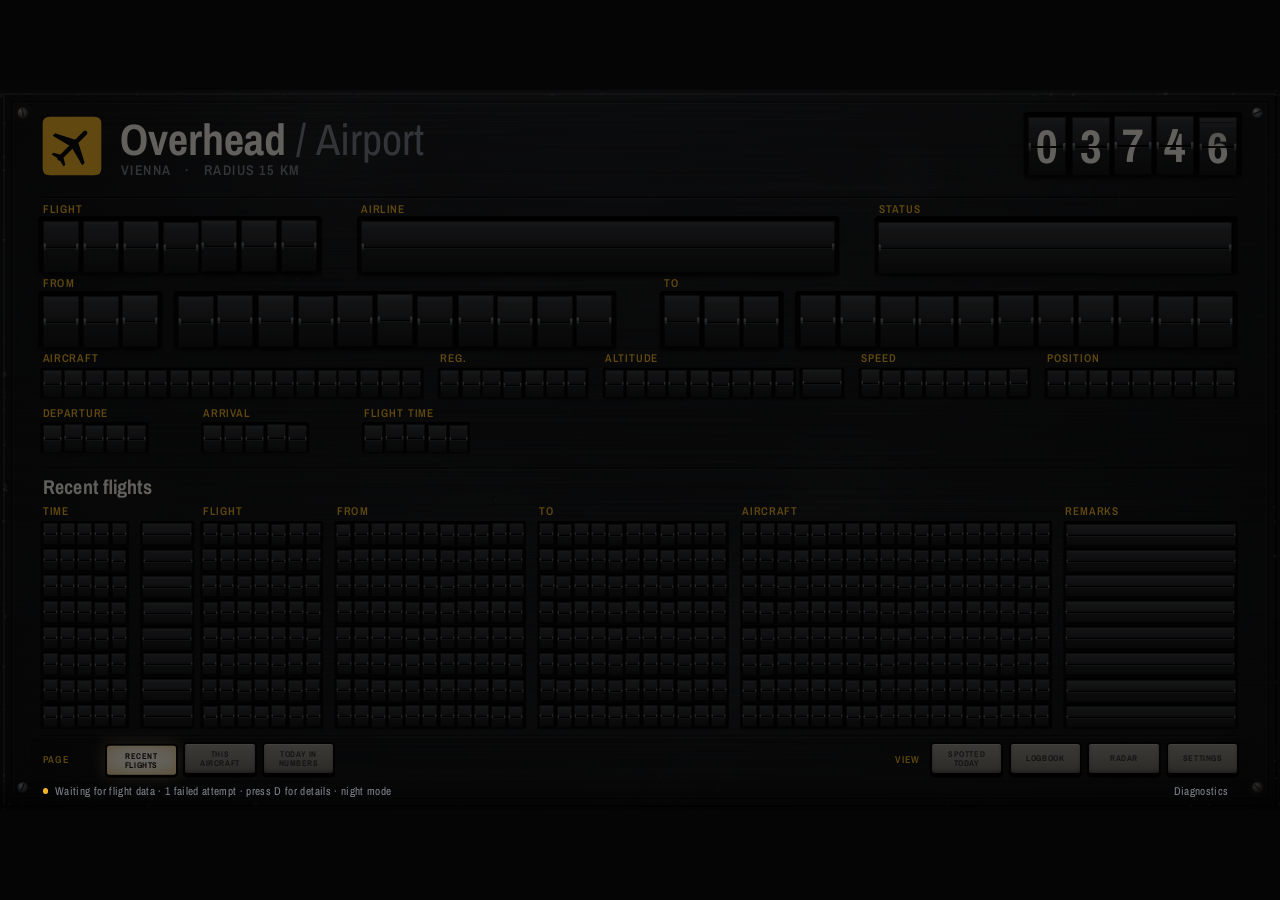
==== commit b6ded746: "Main board gets everything up to 1.16 (Fallblatt, guests on the full board) A copy of test-api, as s" ====
--- a/index.html
+++ b/index.html
@@ -3,7 +3,7 @@
 <head>
 <meta charset="utf-8">
 <meta name="viewport" content="width=device-width, initial-scale=1, viewport-fit=cover">
-<title>Overhead Flight Board</title>
+<title>Fallblatt</title>
 <link rel="preconnect" href="https://fonts.googleapis.com">
 <link rel="preconnect" href="https://fonts.gstatic.com" crossorigin>
 <link rel="stylesheet" href="https://fonts.googleapis.com/css2?family=Archivo+Narrow:wght@400;600;700&family=Oswald:wght@400;500;600;700&family=Barlow+Condensed:wght@400;500;600;700&display=swap">
@@ -343,20 +343,29 @@
 };
 
 /* ---------- settings ---------- */
-const DEFAULTS = {place:"Vienna", lat:48.2085, lon:16.3731, radiusKm:15, home:"VIE", maxAltFt:60000, units:"metric", sound:true, speedPct:85, refreshS:10, logos:true, overKm:3, demo:false,
+const DEFAULTS = {place:"Vienna", lat:48.2085, lon:16.3731, radiusKm:15, home:"VIE", maxAltFt:60000, units:"metric", sound:true, speedPct:85, quick:false, refreshS:10, logos:true, overKm:3, demo:false,
   theme:"classic", rotateS:30, favs:"", chimes:true, imperfect:true, night:true, nightFrom:"22:30", nightTo:"07:00", nightDim:40, airtimeMin:3, quality:"auto", mode:"overhead", lang:"auto"};
-const SKEY = "od.settings";
+// A guest (friends and family, relay 19+) keeps their own settings: in this browser under their own key, and on their
+// profile, which the relay hands back (OVERHEAD_GUEST). Their place comes first, in the phone app's welcome.
+const GUEST = window.OVERHEAD_GUEST || null;
+if (GUEST && !(GUEST.settings && GUEST.settings.located)) location.replace("/app/");
+const SKEY = GUEST ? "od.settings.g." + GUEST.id : "od.settings";
 function loadSettings(){
   let saved = {};
   try { saved = JSON.parse(localStorage.getItem(SKEY) || "{}") || {}; } catch {}
   if (saved.v !== 2) ["lat", "lon", "place", "home", "radiusKm", "units"].forEach(k => delete saved[k]);  // older saves stored every field
   delete saved.v;
-  return {...DEFAULTS, ...saved};
+  return {...DEFAULTS, ...(GUEST && GUEST.settings || {}), ...saved};
 }
 function saveSettings(){
   const changed = {v: 2};
   for (const [k, v] of Object.entries(S)) if (k !== "proxy" && JSON.stringify(v) !== JSON.stringify(DEFAULTS[k])) changed[k] = v;
   try { localStorage.setItem(SKEY, JSON.stringify(changed)); } catch {}
+  if (GUEST) {                                       // the profile learns them too, always with the place
+    const {v, ...mine} = changed;
+    fetch(`${relay()}/me`, {method: "POST", headers: {"Content-Type": "application/json"},
+      body: JSON.stringify({settings: {...mine, lat: S.lat, lon: S.lon, radiusKm: S.radiusKm, place: S.place, located: true}})}).catch(() => {});
+  }
 }
 Object.assign(DEFAULTS, window.OVERHEAD_DEFAULTS || {});  // location etc. supplied by the home relay
 let S = loadSettings();
@@ -810,15 +819,22 @@
       let p = el / a.dur;
       if (a.stall) { const s0 = a.stall.at * a.dur; p = el < s0 ? p : el < s0 + a.stall.ms ? a.stall.at : (el - a.stall.ms) / a.dur; }
       if (p < 1) { drawCell(c, p); active = true; continue; }
+      c.over = 0;
+      if (a.quick) {                     // quick: the next flap starts where this one ended, and a slow frame skips flaps
+        let k = 1;
+        for (; k < Math.floor(el / a.dur) && c.queue.length > 1; k++) a.to = c.queue.shift();
+        c.over = Math.min(el - k * a.dur, a.dur);
+      }
       c.cur = c.anim.to; c.anim = null; drawCell(c);
     }
     if (c.queue.length) {
       active = true;
       if (now >= c.next) {
-        if (S.imperfect && !c.hes && Math.random() < .012) { c.hes = true; c.next = now + 90 + Math.random() * 260; continue; }
+        if (S.imperfect && !c.qdur && !c.hes && Math.random() < .012) { c.hes = true; c.next = now + 90 + Math.random() * 260; continue; }
         c.hes = false;
-        c.anim = {from: c.cur, to: c.queue.shift(), t0: now, dur: c.f.dur * pace() * (.9 + Math.random() * .2)};
-        if (S.imperfect && Math.random() < .01) c.anim.stall = {at: .18 + Math.random() * .2, ms: 110 + Math.random() * 240};
+        c.anim = {from: c.cur, to: c.queue.shift(), t0: now - (c.qdur ? c.over || 0 : 0), dur: c.qdur || c.f.dur * pace() * (.9 + Math.random() * .2), quick: !!c.qdur};
+        if (c.slowEnd && c.queue.length < 4) c.anim.dur *= [3.4, 2.3, 1.6, 1.2][c.queue.length];   // a drum coasting to a stop
+        if (S.imperfect && !c.qdur && Math.random() < .01) c.anim.stall = {at: .18 + Math.random() * .2, ms: 110 + Math.random() * 240};
         drawCell(c, 0); if (!c.f.pageOff || c.f.leaving) starts++;
       }
     }
@@ -839,6 +855,7 @@
 let snapping = false;     // set while a new page is drawn straight onto the board, without flipping each flap
 // Flap speed as a percentage of full speed (100% = fastest, 10% = ten times slower).
 const pace = () => 100 / Math.min(100, Math.max(10, +S.speedPct || 85));
+const QUICK_MS = 1350;                         // with the stagger and frame timing, about 1.5 s in all
 function retarget(c, value, delay){
   if (value === c.target) return;
   c.target = value;
@@ -859,7 +876,11 @@
     q.push(value);
   }
   if (REDUCED || snapping) { c.queue = []; c.anim = null; c.cur = value; drawCell(c); return; }
-  if (!c.queue.length && !c.anim) c.next = performance.now() + delay * pace();
+  const now = performance.now();
+  if (!c.queue.length && !c.anim) { c.next = now + (S.quick ? Math.min(delay, 1200) * .25 : delay * pace()); c.over = 0; }
+  // Quick flaps (Settings): the whole run, A to Z and every word on the drum, takes about 1.5 s, the flaps a blur on the
+  // way; the stagger between the flaps is shortened too.
+  c.qdur = S.quick ? Math.max(6, Math.min(c.f.dur, (QUICK_MS - Math.max(0, c.next - now)) / q.length)) : 0;
   c.queue = q;
   kick();
 }
@@ -1255,13 +1276,38 @@
     actx.resume();
   } catch { actx = null; }
 }
+// Every sound goes through one output (sfxOut): a cut of the deepest rumble and of the hiss above ~6.5 kHz, a short room
+// and a limiter. Phone and TV speakers play neither the low tones nor the top octaves and add a room of their own;
+// headphones play everything, bone-dry, so the synthesised clicks sounded hissy and fake there (the noise bursts reach
+// up to 20 kHz). The limiter keeps overlapping clicks from distorting.
+let sfxBus = null;
+function sfxOut(){
+  if (sfxBus) return sfxBus;
+  try {
+    const sr = actx.sampleRate, hp = actx.createBiquadFilter(), lim = actx.createDynamicsCompressor(), trim = actx.createGain();
+    hp.type = "highpass"; hp.frequency.value = 110; hp.Q.value = .7;
+    const lp = actx.createBiquadFilter(), lp2 = actx.createBiquadFilter();   // two in a row: a steep enough slope
+    lp.type = lp2.type = "lowpass"; lp.frequency.value = lp2.frequency.value = 6500; lp.Q.value = lp2.Q.value = .6;
+    lim.threshold.value = -3; lim.knee.value = 0; lim.ratio.value = 20; lim.attack.value = .001; lim.release.value = .1;
+    trim.gain.value = .82;                            // the compressor's own make-up gain, taken back
+    const room = actx.createConvolver(), wet = actx.createGain(), n = Math.floor(sr * .22), ir = actx.createBuffer(2, n, sr);
+    for (let c = 0; c < 2; c++) {                     // a small room: decaying noise, different in each ear
+      const d = ir.getChannelData(c);
+      for (let i = 0; i < n; i++) d[i] = (Math.random() * 2 - 1) * Math.pow(1 - i / n, 4) * Math.min(1, i / (sr * .004));
+    }
+    room.buffer = ir; wet.gain.value = .1;
+    hp.connect(lp).connect(lp2); lp2.connect(lim); lp2.connect(room).connect(wet).connect(lim); lim.connect(trim).connect(actx.destination);
+    sfxBus = hp;
+  } catch { sfxBus = actx.destination; }
+  return sfxBus;
+}
 function clack(n){
   if (!S.sound || nightOn || !actx || actx.state !== "running") return;
-  const t = actx.currentTime; if (t - lastClack < .014) return; lastClack = t;
+  const t = actx.currentTime; if (t - lastClack < (S.quick ? .035 : .014)) return; lastClack = t;    // quick flaps whirr, not buzz
   const src = actx.createBufferSource(); src.buffer = noise; src.playbackRate.value = .7 + Math.random() * .5;
   const fl = actx.createBiquadFilter(); fl.type = "bandpass"; fl.frequency.value = 1400 + Math.random() * 1800; fl.Q.value = 1;
   const gn = actx.createGain(); gn.gain.value = Math.min(.3, .05 + n * .008);
-  src.connect(fl).connect(gn).connect(actx.destination); src.start();
+  src.connect(fl).connect(gn).connect(sfxOut()); src.start();
 }
 
 // A soft station chime: two falling notes for special aircraft, three rising ones for favourites.
@@ -1269,7 +1315,7 @@
   if (!S.chimes || nightOn || !actx || actx.state !== "running") return;
   const notes = kind === "fav" ? [[523.25, 0], [659.25, .17], [783.99, .34]] : kind === "emergency" ? [[587.33, 0], [440, .32], [587.33, .64], [440, .96]] : [[659.25, 0], [523.25, .55]];
   const t0 = actx.currentTime + .03, out = actx.createGain();
-  out.gain.value = .55; out.connect(actx.destination);
+  out.gain.value = .55; out.connect(sfxOut());
   for (const [freq, dt] of notes) {
     for (const [mult, amp] of [[1, .26], [2.01, .07], [3.02, .035], [4.2, .015]]) {
       const o = actx.createOscillator(), g = actx.createGain(), t = t0 + dt;
@@ -3096,6 +3142,28 @@
 }
 // One row per text: English (the key), German, French, Spanish, Dutch. To add a text, add a row.
 const I18N_ROWS = [
+  ["How do you want to watch?", "Wie möchtest du zuschauen?", "Comment voulez-vous regarder ?", "¿Cómo quieres verlo?", "Hoe wil je kijken?"],
+  ["Phone app", "Handy-App", "Appli téléphone", "App del móvil", "Telefoon-app"],
+  ["Full board", "Große Tafel", "Grand tableau", "Panel completo", "Groot bord"],
+  ["On this phone; you can add it to your home screen.", "Auf diesem Handy; du kannst sie zum Startbildschirm hinzufügen.", "Sur ce téléphone ; vous pouvez l'ajouter à l'écran d'accueil.", "En este móvil; puedes añadirla a la pantalla de inicio.", "Op deze telefoon; je kunt hem op je startscherm zetten."],
+  ["The big split-flap board, for a computer or a TV.", "Die große Fallblatttafel, für Computer oder Fernseher.", "Le grand tableau à palettes, pour un ordinateur ou une télé.", "El gran panel de paletas, para un ordenador o una tele.", "Het grote klapbord, voor een computer of tv."],
+  ["Sign out of this device", "Auf diesem Gerät abmelden", "Se déconnecter sur cet appareil", "Cerrar sesión en este dispositivo", "Afmelden op dit apparaat"],
+  ["Sign out of this device? Your profile stays, but you'll need a new link to come back on it.", "Auf diesem Gerät abmelden? Dein Profil bleibt, aber du brauchst einen neuen Link, um hier zurückzukommen.", "Se déconnecter sur cet appareil ? Votre profil reste, mais il faudra un nouveau lien pour revenir ici.", "¿Cerrar sesión en este dispositivo? Tu perfil se queda, pero necesitarás un enlace nuevo para volver aquí.", "Afmelden op dit apparaat? Je profiel blijft, maar je hebt een nieuwe link nodig om hier terug te komen."],
+  ["Hi {name}!", "Hallo {name}!", "Bonjour {name} !", "¡Hola, {name}!", "Hoi {name}!"],
+  ["Fallblatt shows the planes flying over your home on a split-flap board. Where should it watch the sky?", "Fallblatt zeigt die Flugzeuge über deinem Zuhause auf einer Fallblattanzeige. Wo soll es den Himmel beobachten?", "Fallblatt affiche les avions qui survolent votre maison sur un tableau à palettes. Où doit-il observer le ciel ?", "Fallblatt muestra los aviones que pasan sobre tu casa en un panel de paletas. ¿Dónde debe mirar el cielo?", "Fallblatt toont de vliegtuigen boven je huis op een klapbord. Waar moet het naar de lucht kijken?"],
+  ["Use my location", "Meinen Standort verwenden", "Utiliser ma position", "Usar mi ubicación", "Mijn locatie gebruiken"],
+  ["Start", "Los geht's", "Commencer", "Empezar", "Starten"],
+  ["Set it later in Settings", "Später in den Einstellungen festlegen", "Le régler plus tard dans les réglages", "Configurarlo más tarde en Ajustes", "Later instellen in Instellingen"],
+  ["Found you. The nearest airport is {name} ({code}).", "Gefunden. Der nächste Flughafen ist {name} ({code}).", "Trouvé. L'aéroport le plus proche est {name} ({code}).", "Encontrado. El aeropuerto más cercano es {name} ({code}).", "Gevonden. Het dichtstbijzijnde vliegveld is {name} ({code})."],
+  ["Found you.", "Gefunden.", "Trouvé.", "Encontrado.", "Gevonden."],
+  ["You can type it in Settings instead.", "Du kannst ihn stattdessen in den Einstellungen eintippen.", "Vous pouvez la saisir dans les réglages.", "Puedes escribirla en Ajustes.", "Je kunt hem ook in Instellingen intypen."],
+  ["Home", "Zuhause", "Maison", "Casa", "Thuis"],
+  ["Signed in as {name}.", "Angemeldet als {name}.", "Connecté en tant que {name}.", "Has iniciado sesión como {name}.", "Ingelogd als {name}."],
+  ["Your location, Spotted today and logbook are your own, and this device remembers you.", "Dein Standort, Heute gesichtet und dein Logbuch gehören dir, und dieses Gerät merkt sich dich.", "Votre position, Vus aujourd'hui et votre carnet sont les vôtres, et cet appareil se souvient de vous.", "Tu ubicación, Vistos hoy y tu cuaderno son tuyos, y este dispositivo te recuerda.", "Je locatie, Vandaag gezien en je logboek zijn van jou, en dit apparaat onthoudt je."],
+  ["To keep it like an app: on Android, Chrome's menu → Add to home screen; on an iPhone, Safari → Share → Add to Home Screen.", "Als App behalten: auf Android Chrome-Menü → Zum Startbildschirm hinzufügen; auf dem iPhone Safari → Teilen → Zum Home-Bildschirm.", "Pour l'avoir comme une appli : sur Android, menu de Chrome → Ajouter à l'écran d'accueil ; sur iPhone, Safari → Partager → Sur l'écran d'accueil.", "Para tenerla como app: en Android, menú de Chrome → Añadir a pantalla de inicio; en iPhone, Safari → Compartir → Añadir a pantalla de inicio.", "Als app bewaren: op Android Chrome-menu → Toevoegen aan startscherm; op een iPhone Safari → Deel → Zet op beginscherm."],
+  ["Privacy: the relay keeps your name, the devices you joined on, your settings and the planes spotted around your location, nothing else. Flight positions come from adsb.lol, adsb.fi and airplanes.live (ODbL), routes and aircraft from adsbdb, photos from airport-data.com.", "Datenschutz: Das Relay speichert deinen Namen, die Geräte, mit denen du beigetreten bist, deine Einstellungen und die Flugzeuge rund um deinen Standort, sonst nichts. Flugpositionen kommen von adsb.lol, adsb.fi und airplanes.live (ODbL), Routen und Flugzeuge von adsbdb, Fotos von airport-data.com.", "Confidentialité : le relais conserve votre nom, les appareils avec lesquels vous avez rejoint, vos réglages et les avions repérés autour de votre position, rien d'autre. Les positions viennent d'adsb.lol, adsb.fi et airplanes.live (ODbL), les routes et avions d'adsbdb, les photos d'airport-data.com.", "Privacidad: el relé guarda tu nombre, los dispositivos con los que te uniste, tus ajustes y los aviones vistos cerca de tu ubicación, nada más. Las posiciones vienen de adsb.lol, adsb.fi y airplanes.live (ODbL), las rutas y aviones de adsbdb, las fotos de airport-data.com.", "Privacy: de relay bewaart je naam, de apparaten waarmee je bent aangesloten, je instellingen en de vliegtuigen rond je locatie, verder niets. Posities komen van adsb.lol, adsb.fi en airplanes.live (ODbL), routes en toestellen van adsbdb, foto's van airport-data.com."],
+  ["Turn the knobs and flip the switches, then press Save. Settings are kept with your profile, on every device you use.", "Drehe die Knöpfe und lege die Schalter um, dann Speichern drücken. Die Einstellungen gehören zu deinem Profil, auf jedem Gerät.", "Tournez les boutons et basculez les interrupteurs, puis appuyez sur Enregistrer. Les réglages suivent votre profil, sur chaque appareil.", "Gira los mandos y acciona los interruptores, luego pulsa Guardar. Los ajustes van con tu perfil, en cada dispositivo.", "Draai aan de knoppen en zet de schakelaars om, druk dan op Opslaan. De instellingen horen bij je profiel, op elk apparaat."],
+  ["Quick flaps", "Schnelle Klappen", "Volets rapides", "Paletas rápidas", "Snelle flaps"],
   ["No plane to show right now", "Gerade kein Flugzeug zu zeigen", "Aucun avion à afficher pour le moment", "Ningún avión que mostrar ahora", "Nu geen vliegtuig om te tonen"],
   ["No plane taking off right now", "Gerade startet kein Flugzeug", "Aucun avion ne décolle en ce moment", "Ningún avión despegando ahora", "Er vertrekt nu geen vliegtuig"],
   ["No plane landing right now", "Gerade landet kein Flugzeug", "Aucun avion n'atterrit en ce moment", "Ningún avión aterrizando ahora", "Er landt nu geen vliegtuig"],
@@ -3212,10 +3280,10 @@
   ["Browsers only allow sound after a first click or key press.", "Browser erlauben Ton erst nach dem ersten Klick oder Tastendruck.", "Les navigateurs n'autorisent le son qu'après un premier clic ou une touche.", "Los navegadores solo permiten sonido tras un primer clic o pulsación.", "Browsers laten pas geluid toe na een eerste klik of toetsaanslag."],
   ["Settings", "Einstellungen", "Réglages", "Ajustes", "Instellingen"],
   ["The phone didn't say where it is. Is location turned on?", "Das Telefon hat seinen Standort nicht gemeldet. Ist die Standortermittlung an?", "Le téléphone n'a pas indiqué sa position. La localisation est-elle activée ?", "El teléfono no ha dicho dónde está. ¿Está activada la ubicación?", "De telefoon gaf geen locatie door. Staat locatie aan?"],
-  ["Update the Overhead app to use the phone's location.", "Aktualisiere die Overhead-App, um den Standort des Telefons zu nutzen.", "Mettez à jour l'app Overhead pour utiliser la position du téléphone.", "Actualiza la app Overhead para usar la ubicación del teléfono.", "Werk de Overhead-app bij om de locatie van de telefoon te gebruiken."],
+  ["Update the Fallblatt app to use the phone's location.", "Aktualisiere die Fallblatt-App, um den Standort des Telefons zu nutzen.", "Mettez à jour l'app Fallblatt pour utiliser la position du téléphone.", "Actualiza la app Fallblatt para usar la ubicación del teléfono.", "Werk de Fallblatt-app bij om de locatie van de telefoon te gebruiken."],
   ["This screen can't share its location: browsers only do that for https pages or pages opened on the relay's own computer. Type the latitude and longitude instead.", "Dieser Bildschirm kann seinen Standort nicht teilen: Browser tun das nur für https-Seiten oder Seiten auf dem Computer des Relais. Gib Breite und Länge stattdessen ein.", "Cet écran ne peut pas partager sa position : les navigateurs ne le font que pour les pages https ou ouvertes sur l'ordinateur du relais. Saisissez plutôt la latitude et la longitude.", "Esta pantalla no puede compartir su ubicación: los navegadores solo lo hacen en páginas https o abiertas en el ordenador del relé. Escribe la latitud y la longitud.", "Dit scherm kan zijn locatie niet delen: browsers doen dat alleen voor https-pagina's of pagina's op de computer van het relais. Typ de breedte- en lengtegraad in."],
   ["Location access was turned down. Allow it in the browser's site settings.", "Standortzugriff wurde abgelehnt. Erlaube ihn in den Website-Einstellungen des Browsers.", "L'accès à la position a été refusé. Autorisez-le dans les réglages du site du navigateur.", "Se denegó el acceso a la ubicación. Permítelo en los ajustes del sitio del navegador.", "Toegang tot locatie is geweigerd. Sta het toe in de site-instellingen van de browser."],
-  ["Location access was turned down. Allow it in the phone's settings for the Overhead app.", "Standortzugriff wurde abgelehnt. Erlaube ihn in den Telefoneinstellungen für die Overhead-App.", "L'accès à la position a été refusé. Autorisez-le dans les réglages du téléphone pour l'app Overhead.", "Se denegó el acceso a la ubicación. Permítelo en los ajustes del teléfono para la app Overhead.", "Toegang tot locatie is geweigerd. Sta het toe in de telefooninstellingen voor de Overhead-app."],
+  ["Location access was turned down. Allow it in the phone's settings for the Fallblatt app.", "Standortzugriff wurde abgelehnt. Erlaube ihn in den Telefoneinstellungen für die Fallblatt-App.", "L'accès à la position a été refusé. Autorisez-le dans les réglages du téléphone pour l'app Fallblatt.", "Se denegó el acceso a la ubicación. Permítelo en los ajustes del teléfono para la app Fallblatt.", "Toegang tot locatie is geweigerd. Sta het toe in de telefooninstellingen voor de Fallblatt-app."],
   ["The location isn't available right now.", "Der Standort ist gerade nicht verfügbar.", "La position n'est pas disponible pour le moment.", "La ubicación no está disponible ahora.", "De locatie is nu niet beschikbaar."],
   ["Finding out where you are …", "Standort wird ermittelt …", "Recherche de votre position …", "Averiguando dónde estás …", "Bepalen waar je bent …"],
   ["Latitude and longitude set (to within {d}).", "Breite und Länge eingetragen (auf {d} genau).", "Latitude et longitude remplies (à {d} près).", "Latitud y longitud establecidas (con {d} de precisión).", "Breedte- en lengtegraad ingevuld (tot op {d})."],
@@ -3242,9 +3310,9 @@
   ["No take-offs right now.", "Gerade keine Starts.", "Aucun décollage en ce moment.", "Ningún despegue ahora mismo.", "Nu geen vertrekken."],
   ["No landings coming up right now.", "Gerade keine Landungen in Sicht.", "Aucun atterrissage en vue.", "Ningún aterrizaje próximo ahora mismo.", "Nu geen landingen op komst."],
   ["What's new in each version, the relay and who made it.", "Was in jeder Version neu ist, das Relais und wer es gemacht hat.", "Les nouveautés de chaque version, le relais et qui l'a fait.", "Novedades de cada versión, el relé y quién lo hizo.", "Wat er nieuw is in elke versie, het relais en wie het maakte."],
-  ["The Overhead app for Android, showing the relay at {host}.", "Die Overhead-App für Android, sie zeigt das Relais unter {host}.", "L'app Overhead pour Android, qui affiche le relais à {host}.", "La app Overhead para Android, que muestra el relé en {host}.", "De Overhead-app voor Android, met het relais op {host}."],
+  ["The Fallblatt app for Android, showing the relay at {host}.", "Die Fallblatt-App für Android, sie zeigt das Relais unter {host}.", "L'app Fallblatt pour Android, qui affiche le relais à {host}.", "La app Fallblatt para Android, que muestra el relé en {host}.", "De Fallblatt-app voor Android, met het relais op {host}."],
   ["Change relay", "Relais ändern", "Changer de relais", "Cambiar relé", "Relais wijzigen"],
-  ["On Android, install the Overhead app and open the file (allow installs from your browser once):", "Auf Android die Overhead-App installieren und die Datei öffnen (Installationen aus dem Browser einmal erlauben):", "Sur Android, installez l'app Overhead et ouvrez le fichier (autorisez une fois les installations depuis le navigateur) :", "En Android, instala la app Overhead y abre el archivo (permite una vez las instalaciones desde el navegador):", "Op Android: installeer de Overhead-app en open het bestand (sta installaties vanuit je browser één keer toe):"],
+  ["On Android, install the Fallblatt app and open the file (allow installs from your browser once):", "Auf Android die Fallblatt-App installieren und die Datei öffnen (Installationen aus dem Browser einmal erlauben):", "Sur Android, installez l'app Fallblatt et ouvrez le fichier (autorisez une fois les installations depuis le navigateur) :", "En Android, instala la app Fallblatt y abre el archivo (permite una vez las instalaciones desde el navegador):", "Op Android: installeer de Fallblatt-app en open het bestand (sta installaties vanuit je browser één keer toe):"],
   ["download it", "herunterladen", "la télécharger", "descargarla", "downloaden"],
   ["On an iPhone, Safari → Share → Add to Home Screen.", "Auf dem iPhone: Safari → Teilen → Zum Home-Bildschirm.", "Sur iPhone : Safari → Partager → Sur l'écran d'accueil.", "En iPhone: Safari → Compartir → Añadir a pantalla de inicio.", "Op een iPhone: Safari → Deel → Zet op beginscherm."],
   ["It needs your home Wi-Fi, because the flight data comes through the relay on your computer. The big board:", "Es braucht das WLAN zu Hause, weil die Flugdaten über das Relais auf deinem Computer kommen. Die große Tafel:", "Il faut le Wi-Fi de la maison, car les données de vol passent par le relais sur votre ordinateur. Le grand tableau :", "Necesita el wifi de casa, porque los datos de vuelo llegan por el relé de tu ordenador. El panel grande:", "Het heeft je wifi thuis nodig, want de vluchtgegevens komen via het relais op je computer. Het grote bord:"],
@@ -3514,6 +3582,29 @@
    parts it touched); a board shows the newest entry it contains. The relay (17 or newer) adds when GitHub published the
    page, which changes with every push. */
 const CHANGELOG = [
+  {v: "1.16", date: "2026-10-13", notes: [
+    "The app is called Fallblatt now (Overhead and Airport stay the names of its two styles).",
+    "A guest's welcome flips in on split flaps: \"HI ALINA!\", the exclamation mark last, coasting to a stop.",
+    "After choosing their place, a guest picks the phone app or the full board; guests have their own settings on the board too.",
+    "Guests can sign out of a device (About), and a browser that opens a new link starts with a clean profile."]},
+  {v: "1.15", date: "2026-10-13", notes: [
+    "Friends and family: Dave can send personal invite links. Opening one sets up that phone with its own profile: its own location, Spotted today and logbook. Guests start with a short welcome that asks where to watch the sky.",
+    "Settings of a guest are kept with their profile, so a new device picks them up."]},
+  {v: "1.14", date: "2026-10-12", notes: [
+    "Quick flaps (Settings → Display): every flap still turns through its letters, but as a blur, and lands on the new text in about 1.5 seconds.",
+    "Phone app on its side: the clock's last digit is no longer cut off at the screen's rounded corner."]},
+  {v: "1.13.3.1", date: "2026-10-12", notes: [
+    "Android app: the screen stays on as long as the app is open, upright or on its side, charging or not (needs the new Android app)."]},
+  {v: "1.13.3", date: "2026-10-12", notes: [
+    "Phone app on its side: only the board, full screen and as big as the screen allows. The page buttons sit in the title strip, there are no tab buttons, and the status line only pops up when something is wrong.",
+    "Android app: on its side it fills the screen under the camera too, instead of leaving a dark band (needs the new Android app)."]},
+  {v: "1.13.2", date: "2026-10-12", notes: [
+    "Phone app on its side: laid out like the board. The plane's flaps run across the top, and under them one page at a time on flaps too (Recent flights or Take-offs & landings, This aircraft), picked with lamp buttons and turning by itself."]},
+  {v: "1.13.1.2", date: "2026-10-12", notes: [
+    "Phone app: coming back to it after a while no longer leaves a black screen (needs the new Android app); the page also redraws itself when shown again."]},
+  {v: "1.13.1.1", date: "2026-10-12", notes: [
+    "Sounds on headphones: the clicks no longer have a dull, fake hum under them, start without a pop, sit in a small room instead of bone-dry, and can't distort when several play at once.",
+    "The hiss on top of the clicks is gone too (phone and TV speakers never played it), so they sound more like on a speaker."]},
   {v: "1.13.1", date: "2026-10-12", notes: [
     "The title reads Overhead / Airport again, plainly: the style showing bright, the other dimmed, a slash between them."]},
   {v: "1.13", date: "2026-10-12", notes: [
@@ -3557,7 +3648,7 @@
     "Every control in Settings sits in its own cell with its name above it.",
     "Sounds for knobs, switches, thumbwheels and buttons; the flip switches are aircraft toggles now."]},
   {v: "1.6", date: "2026-10-11", notes: [
-    "The Overhead app for Android: the phone page as an app that finds the relay on the Wi-Fi by itself (relay 15)."]},
+    "The Fallblatt app for Android: the phone page as an app that finds the relay on the Wi-Fi by itself (relay 15)."]},
   {v: "1.5.0.1", date: "2026-10-11", notes: [
     "Phone: Save and Cancel in Settings work."]},
   {v: "1.5", date: "2026-10-11", notes: [
@@ -3606,7 +3697,7 @@
 }
 // Who made it and where the data comes from: the About plate on the board and the About page in the app.
 function aboutHtml(){
-  return `<p><b>Overhead</b> ${escH(T("shows the plane flying over you right now on a split-flap board, like the ones in airport halls, with what passed today, a lifetime logbook and a radar. In Airport style it follows the planes taking off and landing at an airport."))}</p>` +
+  return `<p><b>Fallblatt</b> ${escH(T("shows the plane flying over you right now on a split-flap board, like the ones in airport halls, with what passed today, a lifetime logbook and a radar. In Airport style it follows the planes taking off and landing at an airport."))}</p>` +
     `<p>${escH(T("Made by Belstria, with Claude Code. Source and guide:"))} github.com/Belstria/overhead-board</p>` +
     `<p>${escH(T("Positions from adsb.lol, adsb.fi and airplanes.live through the relay at home; routes and aircraft from adsbdb and adsb.lol, flight numbers from Flightradar24, times from Vienna Airport, airports from OurAirports, photos from airport-data.com, logos from Aviasales."))}</p>`;
 }
@@ -3634,7 +3725,8 @@
     {k: "rotateS", type: "rotary", label: "Change pages", opts: [[0, "OFF"], [15, "15"], [20, "20"], [30, "30"], [45, "45"], [60, "60 S"]]},
     {k: "quality", type: "rotary", label: "Drawing quality", opts: [["auto", "AUTO"], ["high", "4K"], ["1440", "1440"], ["1080", "1080"]]},
     {k: "units", type: "switch", label: "Units", on: "metric", off: "aviation", upText: "METRIC", downText: "FT · KT"},
-    {k: "speedPct", type: "wheel", label: "Flap speed %", min: 10, max: 100, step: 5}]},
+    {k: "speedPct", type: "wheel", label: "Flap speed %", min: 10, max: 100, step: 5},
+    {k: "quick", type: "switch", label: "Quick flaps"}]},
   {title: ["System", "System"], cols: 4, items: [
     {k: "chimes", type: "switch", label: "Chimes"},
     {k: "sound", type: "switch", label: "Flap sound"},
@@ -3808,14 +3900,16 @@
   src.buffer = ctlNoise; src.playbackRate.value = o.rate || 1;
   f.type = o.type || "bandpass"; f.frequency.value = o.f; f.Q.value = o.q || 1;
   g.gain.setValueAtTime(o.gain, t); g.gain.exponentialRampToValueAtTime(.0001, t + o.dur);
-  src.connect(f).connect(g).connect(actx.destination);
+  src.connect(f).connect(g).connect(sfxOut());
   src.start(t, Math.random() * .08); src.stop(t + o.dur + .02);
 }
 function ctlRing(t, freq, dur, gain, type = "sine"){   // a short resonance: the switch body, the panel behind it
   const o = actx.createOscillator(), g = actx.createGain();
   o.type = type; o.frequency.setValueAtTime(freq, t); o.frequency.exponentialRampToValueAtTime(freq * .85, t + dur);
-  g.gain.setValueAtTime(gain, t); g.gain.exponentialRampToValueAtTime(.0001, t + dur);
-  o.connect(g).connect(actx.destination); o.start(t); o.stop(t + dur + .02);
+  const lo = freq < 400 ? .4 : 1;                      // the deep body tone: speakers drop it, headphones play it all
+  g.gain.setValueAtTime(0, t); g.gain.linearRampToValueAtTime(gain * lo, t + .002);    // eased in: no pop
+  g.gain.exponentialRampToValueAtTime(.0001, t + dur);
+  o.connect(g).connect(sfxOut()); o.start(t); o.stop(t + dur + .02);
 }
 const ctlSound = {
   rotary(steps = 1){          // the spring-loaded ball dropping into each detent
@@ -3832,7 +3926,7 @@
   toggle(on){                 // the over-centre spring lets go: a snap, then the handle hits its stop
     if (!ctlReady()) return;
     const t = actx.currentTime + .005;
-    ctlBurst(t, {type: "highpass", f: 2600, dur: .006, gain: .75});
+    ctlBurst(t, {f: 3000, q: .9, dur: .006, gain: .75});
     ctlRing(t + .001, on ? 1700 : 1550, .03, .05, "triangle");
     ctlBurst(t + .008, {f: on ? 880 : 760, q: 1.5, dur: .045, gain: .38});
     ctlRing(t + .008, on ? 150 : 128, .07, .32);
@@ -3840,7 +3934,7 @@
   wheel(){                    // a thumbwheel's ratchet
     if (!ctlReady()) return;
     const t = actx.currentTime + .005;
-    ctlBurst(t, {type: "highpass", f: 3800, dur: .009, gain: .28});
+    ctlBurst(t, {f: 3600, q: 1.2, dur: .009, gain: .28});
     ctlRing(t, 1250, .018, .03, "triangle");
   },
   press(){                    // a push button going down and springing back
@@ -3865,7 +3959,7 @@
       return;
     }
     if (!window.isSecureContext || !navigator.geolocation)
-      return no(new Error(T(A ? "Update the Overhead app to use the phone's location." :
+      return no(new Error(T(A ? "Update the Fallblatt app to use the phone's location." :
         "This screen can't share its location: browsers only do that for https pages or pages opened on the relay's own computer. Type the latitude and longitude instead.")));
     navigator.geolocation.getCurrentPosition(
       p => ok({lat: p.coords.latitude, lon: p.coords.longitude, acc: p.coords.accuracy}),
@@ -4038,7 +4132,7 @@
   const src = (DIAG.relayStatus && DIAG.relayStatus.sources ? "\n\nRelay sources\n" + DIAG.relayStatus.sources.map(x => `${x.name}: ${x.state}${x.resting_s ? " " + x.resting_s + " s" : ""} · ${x.ok} ok · ${x.fail} failed · ${x.last_error || ""}`).join("\n") : "") +
     (DIAG.relayStatus && DIAG.relayStatus.screens ? "\n\nScreens using the relay\n" + DIAG.relayStatus.screens.map(x => `${x.name || x.device}${x.sid === SID ? " (this screen)" : ""} · ${x.device} · ${x.ip}${x.host ? " (" + x.host + ")" : ""} · ${x.board} · ${x.size} · on for ${forText(x.on_s)}`).join("\n") : "");
   const log = mergedLog().map(e => `${new Date(e.t).toISOString().slice(11, 19)}  ${e.src.padEnd(5)}  ${e.level.padEnd(5)}  ${e.msg}`).join("\n");
-  return `Overhead board diagnostics · ${new Date().toString()}\n${navigator.userAgent}\n\n${head}${src}\n\nLog (newest first)\n${log}\n`;
+  return `Fallblatt diagnostics · ${new Date().toString()}\n${navigator.userAgent}\n\n${head}${src}\n\nLog (newest first)\n${log}\n`;
 }
 $("btnDiag").onclick = e => { e.stopPropagation(); DIAG.open ? closeDiag() : openDiag(); };
 $("diagClose").onclick = closeDiag;
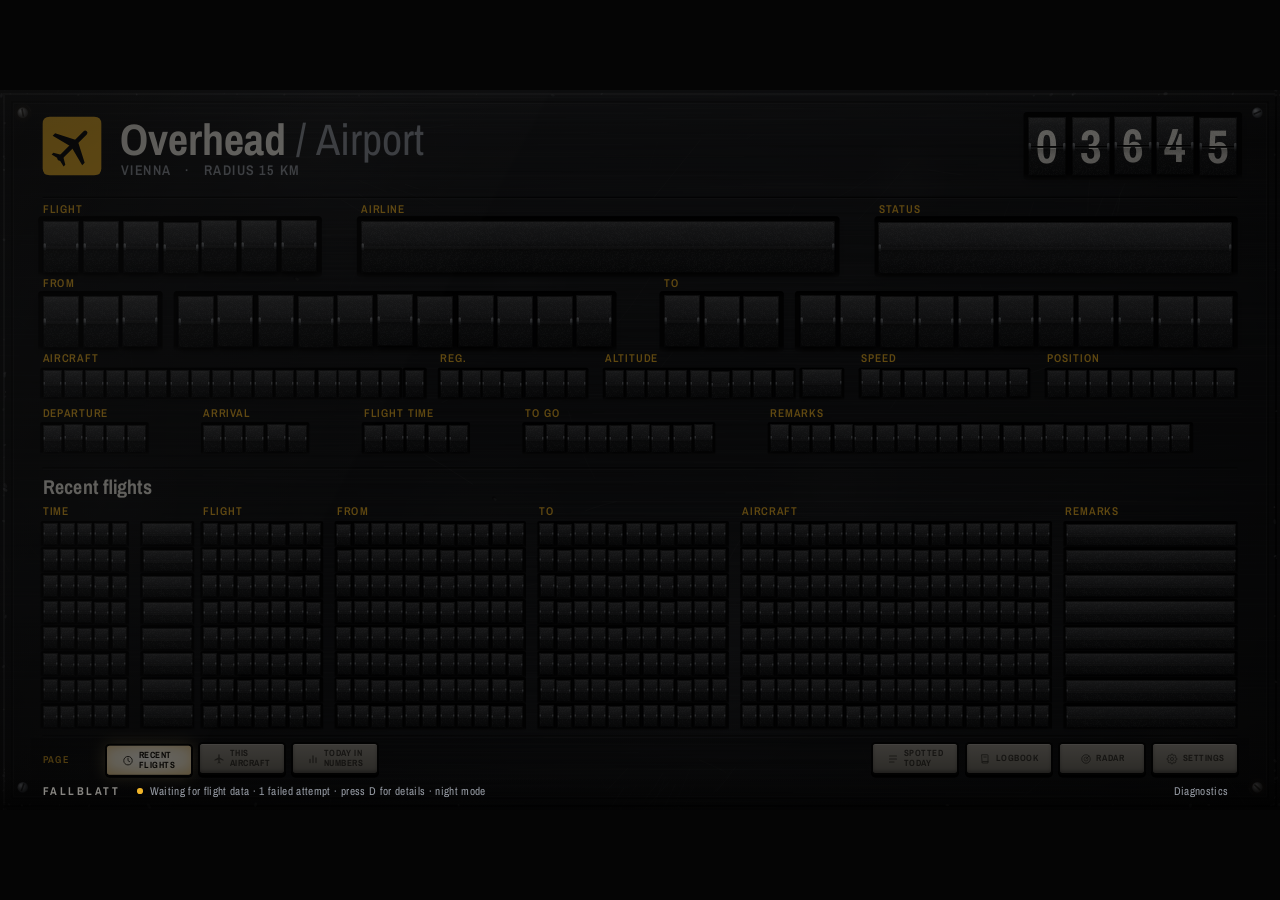
==== commit 8a8a8551: "1.37 / relay 33: places, live location, address search, code review fixes, main board up to date Fea" ====
--- a/index.html
+++ b/index.html
@@ -16,7 +16,7 @@
   --wall:#050505;
   --ink:#f3f0e8;
   --amber:#f0b429;
-  --muted:#7f838b;
+  --muted:#959aa3;
   --line:#26272b;
   --surface:#151618;
   --f-board:"Archivo Narrow","Roboto Condensed","Arial Narrow",sans-serif;
@@ -28,6 +28,7 @@
 body{background:var(--wall);color:var(--ink);font:15px/1.45 var(--f-board);overflow:hidden;-webkit-user-select:none;user-select:none}
 body.idle{cursor:none}
 #stage{position:absolute;background:var(--housing);overflow:hidden}
+html{touch-action:manipulation}
 #stage canvas{position:absolute;inset:0;width:100%;height:100%;display:block}
 #fx{cursor:pointer}
 
@@ -41,11 +42,15 @@
 body.idle footer{opacity:0;pointer-events:none}
 footer{background:linear-gradient(transparent,rgba(0,0,0,.6));padding-top:calc(6px*var(--k));padding-bottom:calc(10px*var(--k));z-index:4;pointer-events:none}
 footer #status,footer .actions{pointer-events:auto}
+body.tiny footer{font-size:max(7px,calc(17px*var(--k)))}
+body.tiny #btnDiag{display:none}
+#btnNew{color:#17140e;background:#f2c44e;border:0;border-radius:calc(4px*var(--k));padding:calc(4px*var(--k)) calc(10px*var(--k));margin-right:calc(16px*var(--k));font-weight:700;cursor:pointer;animation:lampOn .55s linear}
 .pip{position:absolute;left:calc(20px*var(--k));bottom:calc(18px*var(--k));width:max(6px,calc(9px*var(--k)));height:max(6px,calc(9px*var(--k)));
   border-radius:50%;opacity:0;transition:opacity .6s;pointer-events:none}
 body.idle .pip[data-state=warn]{opacity:.8;background:var(--amber)}
 body.idle .pip[data-state=off]{opacity:.9;background:#e0483d}
 #status{display:flex;align-items:center;gap:.6em;min-width:0;white-space:nowrap;overflow:hidden;text-overflow:ellipsis}
+#status .brand{margin-right:.9em;font-weight:700;letter-spacing:.22em;text-transform:uppercase;color:var(--ink);opacity:.55}
 .dot{width:.5em;height:.5em;border-radius:50%;background:var(--muted);flex:none}
 .dot[data-state=live]{background:#22a058}
 .dot[data-state=demo]{background:var(--amber)}
@@ -108,10 +113,13 @@
 /* push buttons: plain ivory caps that light up warm white, with a small flicker as the bulb comes on */
 .rail{position:absolute;display:flex;z-index:2}
 .cap{position:relative;flex:none;width:calc(104px*var(--k));height:calc(44px*var(--k));margin:0 0 0 calc(14px*var(--k));padding:0;border:0;border-radius:calc(4px*var(--k));
-  display:grid;place-items:center;text-align:center;font:700 calc(12.5px*var(--k))/1.1 var(--f-board);letter-spacing:.07em;text-transform:uppercase;
+  display:grid;place-items:center;text-align:center;font:700 calc(13.5px*var(--k))/1.1 var(--f-board);letter-spacing:.06em;text-transform:uppercase;
   color:rgba(24,22,18,.74);background:linear-gradient(#97928a,#7b776e 70%,#6e6a63);
   box-shadow:0 0 0 calc(3px*var(--k)) #050505,0 calc(4px*var(--k)) 0 calc(3px*var(--k)) #000,inset 0 calc(1px*var(--k)) 0 rgba(255,255,255,.28),inset 0 calc(-3px*var(--k)) calc(5px*var(--k)) rgba(0,0,0,.3);
   transition:box-shadow .4s ease-out,transform .14s ease-out,filter .3s}
+#railPages .cap,#railViews .cap{width:calc(126px*var(--k));display:flex;align-items:center;justify-content:center;gap:calc(7px*var(--k));padding:0 calc(8px*var(--k))}
+#railPages .cap .ico,#railViews .cap .ico{flex:none;width:calc(18px*var(--k));height:calc(18px*var(--k));opacity:.8}
+#railPages .cap span,#railViews .cap span{text-align:left}
 .cap:first-child{margin-left:0}
 .cap[aria-current=page],.cap[aria-pressed=true]{color:#17140e;background:radial-gradient(75% 70% at 50% 44%,#fffdf6,#f6ecd4 60%,#e2d0a4);transform:translateY(calc(2.5px*var(--k)));
   box-shadow:0 0 0 calc(3px*var(--k)) #050505,0 calc(1.5px*var(--k)) 0 calc(3px*var(--k)) #000,0 0 calc(24px*var(--k)) calc(3px*var(--k)) rgba(255,224,150,.3),
@@ -138,6 +146,20 @@
 .plate{position:relative;min-width:0;overflow:hidden;background:linear-gradient(#28292c,#1a1b1d);border-radius:calc(8px*var(--k));padding:calc(10px*var(--k)) calc(22px*var(--k)) calc(12px*var(--k));
   box-shadow:0 calc(6px*var(--k)) calc(16px*var(--k)) rgba(0,0,0,.55),inset 0 1px 0 rgba(255,255,255,.07),inset 0 -2px 4px rgba(0,0,0,.5);
   display:grid;grid-template-columns:repeat(var(--cols,4),minmax(0,1fr));align-content:start;align-items:stretch;gap:calc(8px*var(--k))}
+/* Realistic look (Settings → Display; body.real): brushed, bevelled plates, engraved labels, metal knob caps and glowing
+   displays. The board's glass glare is #glass. */
+#glass{position:absolute;inset:0;pointer-events:none;display:none}
+body.real #glass{display:block;background:linear-gradient(180deg,rgba(255,255,255,.025),rgba(255,255,255,0) 7%),
+  linear-gradient(118deg,rgba(255,255,255,.05) 0%,rgba(255,255,255,.012) 33%,rgba(255,255,255,0) 33.3%),
+  radial-gradient(ellipse 75% 70% at 50% 42%,rgba(0,0,0,0) 62%,rgba(0,0,0,.2) 100%)}
+body.real .plate{background-image:repeating-linear-gradient(90deg,rgba(255,255,255,.016) 0 1px,rgba(0,0,0,.022) 1px 2px,rgba(255,255,255,0) 2px 4px),linear-gradient(#2e2f33,#1a1b1e);
+  box-shadow:0 calc(6px*var(--k)) calc(16px*var(--k)) rgba(0,0,0,.55),inset 0 1px 0 rgba(255,255,255,.12),inset 1px 0 0 rgba(255,255,255,.05),inset -1px 0 0 rgba(0,0,0,.45),inset 0 -2px 0 rgba(0,0,0,.65),inset 0 -6px 10px rgba(0,0,0,.35)}
+body.real .inst>span,body.real .plate h3{text-shadow:0 1px 0 rgba(255,255,255,.07),0 -1px 0 rgba(0,0,0,.95)}
+body.real .inst{box-shadow:inset 0 calc(2px*var(--k)) calc(4px*var(--k)) rgba(0,0,0,.75),inset 0 -1px 0 rgba(255,255,255,.04),0 1px 0 rgba(255,255,255,.06)}
+body.real .rotary .knob::before{background:radial-gradient(circle at 36% 28%,rgba(255,255,255,.42),rgba(255,255,255,0) 42%),
+  conic-gradient(#9a9ea5,#4b4e53,#a7abb1,#43464b,#9a9ea5,#4b4e53,#a7abb1,#43464b,#9a9ea5);box-shadow:0 1px 2px rgba(0,0,0,.8),inset 0 0 0 1px rgba(0,0,0,.35)}
+body.real .lcd{text-shadow:0 0 calc(6px*var(--k)) rgba(246,197,74,.55),0 0 1px rgba(246,197,74,.8);
+  background-image:repeating-linear-gradient(rgba(0,0,0,.2) 0 1px,rgba(0,0,0,0) 1px 3px),linear-gradient(#0b0e09,#151b10)}
 .plate>i{position:absolute;width:calc(9px*var(--k));height:calc(9px*var(--k));border-radius:50%;
   background:linear-gradient(35deg,transparent 42%,rgba(0,0,0,.75) 42% 58%,transparent 58%),radial-gradient(circle at 35% 35%,#8d9095,#45474c 60%,#1b1c1f)}
 .plate>i:nth-of-type(1){left:calc(8px*var(--k));top:calc(8px*var(--k))}.plate>i:nth-of-type(2){right:calc(8px*var(--k));top:calc(8px*var(--k))}
@@ -148,6 +170,15 @@
 /* each control sits in its own recessed cell, with its name engraved on a strip above it */
 .inst{grid-column:span var(--span,1);min-width:0;display:flex;flex-direction:column;align-items:center;gap:calc(6px*var(--k));padding:calc(5px*var(--k)) calc(6px*var(--k)) calc(6px*var(--k));
   border-radius:calc(5px*var(--k));background:linear-gradient(rgba(0,0,0,.28),rgba(0,0,0,.12));box-shadow:inset 0 calc(1px*var(--k)) calc(3px*var(--k)) rgba(0,0,0,.65),0 1px 0 rgba(255,255,255,.05)}
+.inst[data-hint]{position:relative}
+.inst[data-hint]::after{content:attr(data-hint);position:absolute;left:50%;bottom:calc(100% + 8px*var(--k));z-index:30;width:max-content;max-width:calc(240px*var(--k));padding:calc(7px*var(--k)) calc(10px*var(--k));border-radius:calc(6px*var(--k));background:rgba(12,13,15,.96);border:1px solid rgba(255,255,255,.1);box-shadow:0 calc(6px*var(--k)) calc(18px*var(--k)) rgba(0,0,0,.6);color:#e9e5da;font:500 calc(13px*var(--k))/1.35 var(--f-board);letter-spacing:0;text-transform:none;text-align:left;white-space:normal;pointer-events:none;opacity:0;transform:translate(-50%,calc(4px*var(--k)));transition:opacity .15s,transform .15s}
+.inst[data-hint]:hover::after,.inst[data-hint]:focus-within::after{opacity:1;transform:translate(-50%,0);transition-delay:.35s}
+@media (pointer:coarse){   /* a phone: inside the control's own cell (plates clip what sticks out), after a tap */
+  .inst[data-hint]::after{left:calc(6px*var(--k));right:calc(6px*var(--k));bottom:calc(6px*var(--k));width:auto;max-width:none;transform:none;text-align:center}
+  .inst[data-hint]:hover::after,.inst[data-hint]:focus-within::after{opacity:0;transform:none}
+  .inst[data-hint].hinting::after{opacity:1;transform:none;transition-delay:0s}
+  .inst[data-hint]{-webkit-touch-callout:none;-webkit-user-select:none;user-select:none}
+}
 .inst>span{order:-1;align-self:stretch;padding:0 calc(2px*var(--k)) calc(5px*var(--k));border-bottom:1px solid rgba(214,208,194,.16);
   font:700 calc(11.5px*var(--k))/1.15 var(--f-board);letter-spacing:.09em;text-transform:uppercase;color:rgba(238,233,220,.9);text-align:center;text-shadow:0 -1px 0 rgba(0,0,0,.85)}
 .inst.wide{grid-column:1/-1;align-items:stretch}
@@ -166,7 +197,7 @@
 .rotary{position:relative;width:calc(140px*var(--k));height:calc(100px*var(--k));outline:none;cursor:pointer}
 .rotary .knob{position:absolute;left:50%;top:calc(58px*var(--k));width:calc(54px*var(--k));height:calc(54px*var(--k));margin:calc(-27px*var(--k)) 0 0 calc(-27px*var(--k));border-radius:50%;
   background:repeating-conic-gradient(#1a1b1e 0 6deg,#3b3d42 6deg 12deg);box-shadow:0 calc(4px*var(--k)) calc(8px*var(--k)) rgba(0,0,0,.7),0 0 0 calc(2px*var(--k)) #0b0b0c;
-  transform:rotate(var(--rot,0deg));transition:transform .3s cubic-bezier(.3,1.45,.55,1)}
+  transform:rotate(var(--rot,0deg));transition:transform .34s cubic-bezier(.82,0,.22,1.28)}   /* stiff, then a snap */
 .rotary .knob::before{content:"";position:absolute;inset:18%;border-radius:50%;background:radial-gradient(circle at 38% 32%,#62656b,#2a2b2f 60%,#18191b)}
 .rotary .knob::after{content:"";position:absolute;left:50%;top:7%;width:calc(3px*var(--k));height:38%;margin-left:calc(-1.5px*var(--k));border-radius:2px;background:#f3f0e8;box-shadow:0 0 calc(4px*var(--k)) rgba(255,255,255,.4)}
 .rotary:focus-visible .knob{box-shadow:0 0 0 calc(2px*var(--k)) #f6c54a}
@@ -241,12 +272,67 @@
 .plate dl.keys dd{margin:0;font:500 calc(15px*var(--k))/1.25 var(--f-board);color:rgba(232,227,214,.84)}
 .plate p b{color:#e8e3d6}
 .plate p.ver{color:#f6c54a;font-weight:600;letter-spacing:.02em;text-shadow:0 0 calc(6px*var(--k)) rgba(246,197,74,.35)}
+
+/* Cards (1.34): a plane, an airline or a place, the favourite/hide sheet and the favourites manager; over the board or
+   the phone app, sized in screen pixels (not with the board) so they read the same everywhere. */
+#cardBox{position:fixed;inset:0;z-index:80;display:flex;align-items:flex-end;justify-content:center;background:rgba(0,0,0,.55);font-family:var(--f-board)}
+#cardBox[hidden]{display:none}
+@media (min-width:700px){#cardBox{align-items:center}}
+#cardBox .cardIn{position:relative;width:100%;max-width:560px;max-height:88vh;overflow:auto;box-sizing:border-box;padding:18px 18px calc(env(safe-area-inset-bottom) + 16px);
+  border-radius:16px 16px 0 0;background:linear-gradient(#1b1c1f,#111214);border:1px solid rgba(255,255,255,.08);color:#f3f0e8;font-size:15px;line-height:1.4;text-align:left}
+@media (min-width:700px){#cardBox .cardIn{border-radius:16px}}
+#cardBox .cardX{all:unset;position:absolute;right:10px;top:8px;width:34px;height:34px;text-align:center;font:600 26px/34px var(--f-board);color:#959aa3;cursor:pointer}
+#cardBox h3{margin:0;font:700 22px/1.2 var(--f-board);color:#f3f0e8;padding-right:34px}
+#cardBox .cHead,.cardish .cHead{display:flex;align-items:center;gap:12px;margin-bottom:8px}
+#cardBox .cHead span,.cardish .cHead span{color:#959aa3;font:600 12px var(--f-board);letter-spacing:.12em;text-transform:uppercase}
+#cardBox .cLogo,.cardish .cLogo{height:38px;max-width:120px;object-fit:contain;background:#f3f0e8;border-radius:6px;padding:4px 6px}
+#cardBox .cPic,.cardish .cPic{display:block;width:100%;max-height:220px;object-fit:cover;border-radius:10px;margin:0 0 4px}
+#cardBox .cCredit,.cardish .cCredit{margin:0 0 10px;color:#959aa3;font-size:11px}
+#cardBox .cFacts,.cardish .cFacts{display:grid;grid-template-columns:1fr 1fr;gap:8px 14px;margin:10px 0}
+#cardBox .cFacts div.w,.cardish .cFacts div.w{grid-column:1/3}
+#cardBox .cFacts dt,.cardish .cFacts dt{color:#f0b429;font:600 11px var(--f-board);letter-spacing:.12em;text-transform:uppercase}
+#cardBox .cFacts dd,.cardish .cFacts dd{margin:2px 0 0;font:600 15px var(--f-board);color:#f3f0e8}
+#cardBox .cRoute,.cardish .cRoute{margin:4px 0 8px;font:600 15px var(--f-board);color:#f0b429}
+#cardBox .cWiki,.cardish .cWiki{margin:8px 0;color:#c9c4b6;font-size:14px}
+#cardBox .cWiki a,.cardish .cWiki a{color:#f0b429}
+#cardBox .cChip,.cardish .cChip{display:inline-block;margin-left:6px;padding:2px 8px;border-radius:5px;font:700 12px var(--f-board);letter-spacing:.06em;vertical-align:middle}
+#cardBox .cLink,.cardish .cLink{all:unset;cursor:pointer;color:#f0b429;text-decoration:underline;text-decoration-color:rgba(240,180,41,.4);text-underline-offset:3px}
+#cardBox .cBtns,.cardish .cBtns{display:flex;gap:8px;flex-wrap:wrap;margin-top:12px}
+#cardBox .cBtn,.cardish .cBtn{all:unset;box-sizing:border-box;cursor:pointer;min-height:42px;padding:8px 14px;border-radius:8px;background:linear-gradient(#e7e2d6,#bdb6a6);color:#1d1b16;
+  font:700 13px/1.2 var(--f-board);letter-spacing:.04em;text-align:left;box-shadow:0 2px 0 #000,0 0 0 2px #050505}
+#cardBox .cBtn.on,.cardish .cBtn.on{outline:3px solid #f0b429;outline-offset:1px}
+#cardBox .cBtn.go,.cardish .cBtn.go{background:linear-gradient(#f6cf63,#e0a92a)}
+#cardBox .cBtn small,.cardish .cBtn small{display:block;font-size:9.5px;letter-spacing:.1em;text-transform:uppercase;opacity:.65}
+#cardBox .shH,.cardish .shH{margin:14px 0 6px;font:600 11px/1 var(--f-board);letter-spacing:.14em;text-transform:uppercase;color:#f0b429}
+#cardBox .shRow{display:grid;grid-template-columns:repeat(4,minmax(0,1fr));gap:6px}
+#cardBox .shRow .cBtn{min-width:0;overflow:hidden;text-overflow:ellipsis;white-space:nowrap;padding:7px 8px;font-size:12px}
+#cardBox .note,.cardish .note{min-height:1.2em;color:#959aa3;font-size:13px;margin:8px 0 0}
+#cardBox .chips,.cardish .chips{list-style:none;margin:0;padding:0;display:flex;flex-wrap:wrap;gap:6px}
+#cardBox .chips li,.cardish .chips li{display:flex;align-items:center;gap:6px;padding:5px 6px 5px 10px;border-radius:16px;background:rgba(255,255,255,.07);font:600 13px var(--f-board)}
+#cardBox .chips small,.cardish .chips small{font-size:9px;letter-spacing:.1em;text-transform:uppercase;color:#959aa3}
+#cardBox .chips button,.cardish .chips button{all:unset;cursor:pointer;width:22px;height:22px;border-radius:50%;text-align:center;line-height:22px;color:#959aa3}
+#cardBox .favAdd,.cardish .favAdd{display:flex;gap:8px;margin-top:12px;flex-wrap:wrap}
+#cardBox .favAdd select,#cardBox .favAdd input,.cardish .favAdd select,.cardish .favAdd input{background:#0f1012;color:#f3f0e8;border:1px solid rgba(255,255,255,.12);border-radius:8px;padding:9px 10px;font:600 14px var(--f-board)}
+#cardBox .favAdd input,.cardish .favAdd input{flex:1;min-width:160px}
+#cardBox .plRow{display:flex;gap:8px;margin:8px 0}
+#cardBox .plGo{flex:1;display:flex;flex-direction:column;gap:2px}
+#cardBox .plGo small,#cardBox .plRes small{font-weight:500;opacity:.7;letter-spacing:0}
+#cardBox .plRm{flex:none;width:46px;text-align:center}
+#cardBox .plRes{display:flex;flex-direction:column;gap:6px;margin:8px 0}
+#cardBox .plRes .cBtn{display:flex;flex-direction:column;gap:2px}
+#cardBox [data-here]{margin-top:4px}
+.geoQ{display:flex;gap:8px;align-items:center}
+.geoQ input{flex:1;min-width:0;box-sizing:border-box;background:#0f1012;color:#f3f0e8;border:1px solid rgba(255,255,255,.14);border-radius:6px;padding:7px 9px;font:600 14px var(--f-board)}
+.geoRes{display:flex;flex-direction:column;gap:4px;margin-top:6px}
+.geoRes button{all:unset;box-sizing:border-box;cursor:pointer;padding:6px 8px;border-radius:6px;background:rgba(255,255,255,.06);font:13px/1.35 system-ui,sans-serif;color:#cfc9bb}
+.geoRes button b{color:#f3f0e8}
 </style>
 </head>
 <body>
 <div id="stage">
   <canvas id="bg"></canvas>
   <canvas id="fx" role="img" aria-label="Flight board showing planes passing overhead"></canvas>
+  <div id="glass" aria-hidden="true"></div>
   <div id="modeSw"><button type="button" data-mode="overhead" aria-label="Overhead">​</button><button type="button" data-mode="airport" aria-label="Airport">​</button></div>
   <div class="photo screen" id="photoFrame" hidden><canvas id="photoCv"></canvas></div>
   <img id="photoImg" alt="" referrerpolicy="no-referrer">
@@ -259,8 +345,9 @@
   <div id="shade"></div>
   <span class="pip" id="pip" aria-hidden="true"></span>
   <footer>
-    <div id="status"><span class="dot" id="dot"></span><span id="statusText">Starting…</span></div>
+    <div id="status"><b class="brand">Fallblatt</b><span class="dot" id="dot"></span><span id="statusText">Starting…</span></div>
     <div class="actions">
+      <button id="btnNew" type="button" hidden></button>
       <button id="btnDiag" type="button">Diagnostics</button>
     </div>
   </footer>
@@ -284,7 +371,7 @@
 const W = 1920, H = 1080, M = 64, IW = W - 2 * M;
 const REDUCED = matchMedia("(prefers-reduced-motion: reduce)").matches;
 let FONT = '"Archivo Narrow","Roboto Condensed","Arial Narrow",sans-serif';
-const COL = {housing:"#0b0b0c", rule:"#25262a", ink:"#f3f0e8", amber:"#f0b429", muted:"#7f838b", labelEn:"#6d7179"};
+const COL = {housing:"#0b0b0c", rule:"#25262a", ink:"#f3f0e8", amber:"#f0b429", muted:"#959aa3", labelEn:"#6d7179"};
 const FLAP = ["#2b2c2f", "#232427", "#1c1d1f", "#161719"];
 const THEMES = {
   classic:   {font:'"Archivo Narrow","Roboto Condensed","Arial Narrow",sans-serif', flap:["#2b2c2f","#232427","#1c1d1f","#161719"],
@@ -305,7 +392,7 @@
   S76:"HELICOPTER", NH90:"HELICOPTER", UH1:"HELICOPTER", H60:"HELICOPTER", AS32:"HELICOPTER"};
 // Home airports the board knows runways for (true track of each runway direction).
 const AIRPORTS = {VIE: {icao:"LOWW", name:"Vienna", lat:48.1103, lon:16.5697, rwys:[[116,"11"],[296,"29"],[164,"16"],[344,"34"]],
-  strips:[[48.1228, 16.5334, 48.1090, 16.5756], [48.1198, 16.5782, 48.0886, 16.5913]]}};   // runway ends (OurAirports), for the radar
+  runways:[["11", 48.1228, 16.5334, "29", 48.1090, 16.5756], ["16", 48.1198, 16.5782, "34", 48.0886, 16.5913]]}};   // runway ends (OurAirports)
 
 /* Drums: the order a real flap module turns through. */
 const DRUM_ALPHA = " ABCDEFGHIJKLMNOPQRSTUVWXYZ0123456789.-/:,'&()";
@@ -316,7 +403,9 @@
 const TREND_COLOR = {UP: "#45d483", LEVEL: "#c9c6bf", DOWN: "#f6be35"};
 const REMARKS = ["", "OVERHEAD", "INBOUND", "FLYING BY", "OUTBOUND", "PASSED", "NEARBY", "NO TRAFFIC", "OFFLINE", "ARRIVING", "DEPARTING", "OVERFLIGHT",
   "CLOSE BY", "NEW TYPE", "NEW AIRLINE", "FAVOURITE", "SUPERJUMBO", "JUMBO", "BELUGA", "ANTONOV", "CONCORDE", "MILITARY", "HELICOPTER", "SPECIAL", "EMERGENCY",
-  "DIVERTED", "CARGO", "BIZJET", "PRIVATE", "TAKE-OFF", "CLIMBING", "APPROACH", "FINAL", "LANDED"];
+  "DIVERTED", "CARGO", "BIZJET", "PRIVATE", "TAKE-OFF", "CLIMBING", "APPROACH", "FINAL", "LANDED",
+  "ABOVE CLOUD", "POLICE", "AMBULANCE", "RESCUE", "FIREFIGHTER", "GOVERNMENT", "ROYAL", "HISTORIC", "CELEBRITY", "VIP",
+  "SKYDIVING", "AEROBATIC", "SURVEY", "UNUSUAL"];
 // The airport statuses show a plane taking off or landing in front of the word (tile).
 const AP_ICON = {"TAKE-OFF": "dep", CLIMBING: "dep", APPROACH: "arr", FINAL: "arr", LANDED: "arr"};
 const GOLD = {fill:["#e6b94a","#c99a24"], fg:"#1b1508"};
@@ -339,11 +428,18 @@
   BIZJET:{fill:["#2d3a55","#232e45"], fg:"#e6c66e", tint:"#e6c66e"}, PRIVATE:{fill:["#4b5560","#3c454e"], fg:"#e8ebee"},
   "TAKE-OFF":{fill:["#f6be35","#dc9f1d"], fg:"#17140d"}, CLIMBING:{fill:["#3d3f44","#303237"], fg:"#f6be35"},
   APPROACH:{fill:["#2c6ec4","#215aa2"], fg:"#ffffff"}, FINAL:{fill:["#27a85e","#1d8a4b"], fg:"#ffffff"},
-  LANDED:{fill:["#3d3f44","#303237"], fg:"#d9d6cf"}
+  LANDED:{fill:["#3d3f44","#303237"], fg:"#d9d6cf"},
+  "ABOVE CLOUD":{fill:["#8796a8","#6e7c8e"], fg:"#ffffff"},
+  POLICE:{fill:["#1f4e9c","#173d7c"], fg:"#ffffff"}, AMBULANCE:{fill:["#ecebe6","#d3d2cc"], fg:"#c4231b"},
+  RESCUE:{fill:["#e86a1f","#c4561a"], fg:"#ffffff"}, FIREFIGHTER:{fill:["#b5261d","#931e17"], fg:"#ffd84a"},
+  GOVERNMENT:{fill:["#23324f","#1a263d"], fg:"#e6c66e", tint:"#e6c66e"}, ROYAL:{fill:["#5b2a86","#47206a"], fg:"#f2d36b"},
+  HISTORIC:{fill:["#7a5b3a","#634a2f"], fg:"#f4e6c8"}, CELEBRITY:{fill:["#9b2f8f","#7d2573"], fg:"#ffffff"},
+  VIP:{fill:["#1d1d1f","#121214"], fg:"#e6c66e", tint:"#e6c66e"}, SKYDIVING:{fill:["#1f8a9b","#176f7d"], fg:"#ffffff"},
+  AEROBATIC:{fill:["#d8402f","#b53424"], fg:"#ffffff"}, SURVEY:{fill:["#5b6470","#4a525c"], fg:"#e8ebee"}, UNUSUAL:GOLD
 };
 
 /* ---------- settings ---------- */
-const DEFAULTS = {place:"Vienna", lat:48.2085, lon:16.3731, radiusKm:15, home:"VIE", maxAltFt:60000, units:"metric", sound:true, speedPct:85, quick:false, refreshS:10, logos:true, overKm:3, demo:false,
+const DEFAULTS = {place:"Vienna", lat:48.2085, lon:16.3731, radiusKm:15, home:"VIE", maxAltFt:60000, units:"metric", sound:true, soundSet:"recorded", bell:"airport", real:true, speedPct:85, quick:false, refreshS:10, logos:true, overKm:3, demo:false,
   theme:"classic", rotateS:30, favs:"", chimes:true, imperfect:true, night:true, nightFrom:"22:30", nightTo:"07:00", nightDim:40, airtimeMin:3, quality:"auto", mode:"overhead", lang:"auto"};
 // A guest (friends and family, relay 19+) keeps their own settings: in this browser under their own key, and on their
 // profile, which the relay hands back (OVERHEAD_GUEST). Their place comes first, in the phone app's welcome.
@@ -362,7 +458,7 @@
   for (const [k, v] of Object.entries(S)) if (k !== "proxy" && JSON.stringify(v) !== JSON.stringify(DEFAULTS[k])) changed[k] = v;
   try { localStorage.setItem(SKEY, JSON.stringify(changed)); } catch {}
   if (GUEST) {                                       // the profile learns them too, always with the place
-    const {v, ...mine} = changed;
+    const {v, live, livePrev, ...mine} = changed;          // following the phone is this device's own business
     fetch(`${relay()}/me`, {method: "POST", headers: {"Content-Type": "application/json"},
       body: JSON.stringify({settings: {...mine, lat: S.lat, lon: S.lon, radiusKm: S.radiusKm, place: S.place, located: true}})}).catch(() => {});
   }
@@ -447,7 +543,8 @@
 def("fromCity",{kind:"chars", n:11, dur:82, loud:1});
 def("toCode",  {kind:"chars", n:3, dur:82, style:"amber", label:["To","Nach"], loud:1});
 def("toCity",  {kind:"chars", n:11, dur:82, loud:1});
-def("type",    {kind:"chars", n:18, dur:66, label:["Aircraft","Flugzeug"]});
+def("type",    {kind:"chars", n:17, dur:66, label:["Aircraft","Flugzeug"]});
+def("tier",    {kind:"word",  n:1, dur:110, words:"tier"});
 def("reg",     {kind:"chars", n:7, dur:66, label:["Reg.","Kennz."]});
 def("alt",     {kind:"chars", n:9, dur:66, drum:DRUM_ALT, align:"right", label:["Altitude","Höhe"]});
 def("trend",   {kind:"word",  n:2, dur:110, words:"trend"});
@@ -456,6 +553,8 @@
 def("depTime", {kind:"chars", n:5, dur:80, drum:DRUM_DIGIT, label:["Departure","Abflug"]});
 def("arrTime", {kind:"chars", n:5, dur:80, drum:DRUM_DIGIT, label:["Arrival","Ankunft"]});
 def("airTime", {kind:"chars", n:5, dur:80, drum:DRUM_DIGIT, label:["Flight time","Flugzeit"]});
+def("toGo",    {kind:"chars", n:9, dur:70, drum:DRUM_ALT, align:"right", label:["To go",""]});
+def("seen",    {kind:"chars", n:20, dur:60, style:"amber", label:["Remarks",""]});
 for (let i = 0; i < LIST_ROWS; i++) {
   const lab = (en, de) => i === 0 ? [en, de] : null;
   def(`l${i}time`,   {kind:"chars", n:5, drum:DRUM_DIGIT, dur:60, style:"amber", loud:.5, label:lab("Time","Zeit")});
@@ -490,9 +589,9 @@
 pdef("aircraft", "acCountry", {kind:"chars", n:14, dur:70, label:["Registered in","Registriert in"]});
 pdef("aircraft", "acRoute",   {kind:"chars", n:9,  dur:70, style:"amber", label:["Route","Route"]});
 // The top half's fields, shown whenever no view is open.
-const TOP_IDS = ["flight","airline","remarks","fromCode","fromCity","toCode","toCity","type","reg","alt","trend","speed","pos","depTime","arrTime","airTime"];
+const TOP_IDS = ["flight","airline","remarks","fromCode","fromCity","toCode","toCity","type","tier","reg","alt","trend","speed","pos","depTime","arrTime","airTime","toGo","seen"];
 // Views take over the board below the header: their own flaps, hidden until the view opens.
-const VIEW_FIELDS = {spotted: [], logbook: [], radar: [], settings: [], about: []};
+const VIEW_FIELDS = {spotted: [], logbook: [], collection: [], records: [], radar: [], settings: [], about: []};
 function vdef(v, id, o){ def(id, {...o, pageOff: true, view: v}); VIEW_FIELDS[v].push(id); }
 const SV_ROWS = 17, LB_ROWS = 9, RV_ROWS = 12;
 const LB_CATS = [["passenger", "Passenger", "Passagiere", "#4f8fe0"], ["cargo", "Cargo", "Fracht", "#c8874a"], ["bizjet", "Business jets", "Bizjets", "#e6c66e"],
@@ -528,6 +627,26 @@
   vdef("radar", `rv${i}alt`,    {kind:"chars", n:6, drum:DRUM_ALT, align:"right", dur:55, loud:.4, label:lab("Altitude","m")});
   vdef("radar", `rv${i}st`,     {kind:"word",  n:9, dur:90, words:"remarks", small:true, loud:.4, label:lab("Status","")});
 }
+// The Collection view (opened from the Logbook): points, the tiers seen, and sets of types to complete.
+const CV_SETS = 9, CV_TIERS = ["common", "uncommon", "rare", "epic", "legendary"];
+const CV_TNAME = {common: "Common", uncommon: "Uncommon", rare: "Rare", epic: "Very rare", legendary: "Special"};
+vdef("collection", "cvPoints", {kind:"chars", n:7, drum:DRUM_ALT, align:"right", dur:70, label:["Points", ""]});
+vdef("collection", "cvToday",  {kind:"chars", n:5, drum:DRUM_ALT, align:"right", dur:70, label:["Today", ""]});
+vdef("collection", "cvBest",   {kind:"chars", n:5, drum:DRUM_ALT, align:"right", dur:70, label:["Best day", ""]});
+vdef("collection", "cvStreak", {kind:"chars", n:3, drum:DRUM_ALT, align:"right", dur:70, label:["Streak, days", ""]});
+for (const t of CV_TIERS) {
+  vdef("collection", `cvl_${t}`, {kind:"word", n:1, dur:90, words:"tier", loud:.3, label:[CV_TNAME[t], ""]});
+  vdef("collection", `cvn_${t}`, {kind:"chars", n:6, drum:DRUM_ALT, align:"right", dur:70, loud:.5});
+}
+// Records & trophies (1.27): the logbook's lifetime records (relay 28).
+vdef("records", "rcClose", {kind:"chars", n:24, dur:60, label:["Closest ever", ""]});
+vdef("records", "rcLow",   {kind:"chars", n:24, dur:60, label:["Lowest ever", ""]});
+vdef("records", "rcFast",  {kind:"chars", n:24, dur:60, label:["Fastest ever", ""]});
+vdef("records", "rcFar",   {kind:"chars", n:24, dur:60, style:"amber", label:["Farthest route", ""]});
+for (let i = 0; i < CV_SETS; i++) {
+  vdef("collection", `cs${i}name`, {kind:"chars", n:22, dur:55, loud:.4, label: i === 0 ? ["Collections", ""] : null});
+  vdef("collection", `cs${i}n`,    {kind:"chars", n:7, dur:55, loud:.4});
+}
 // The airport style's lists page (pages layout): take-offs on the left, landings on the right, under the plane on top.
 for (const k of ["d", "a"]) for (let i = 0; i < 5; i++) {
   const lab = (en, de) => i === 0 ? [en, de] : null, dep = k === "d";
@@ -563,8 +682,8 @@
 function layout(){
   placeRow(["flight","airline","remarks"], [1, 1], Y.row1, BIG, 1.45);
   placeRow(["fromCode","fromCity","toCode","toCity"], [.4, 1.2, .4], Y.row1b, BIG, 1.45);
-  placeRow(["type","reg","alt","trend","speed","pos"], [.8, .8, .3, .8, .8], Y.row2, MID, 1.45);
-  placeRow(["depTime","arrTime","airTime"], [2.6, 2.6], Y.row3, MID, 1.45);
+  placeRow(["type","tier","reg","alt","trend","speed","pos"], [.15, .65, .8, .3, .8, .8], Y.row2, MID, 1.45);
+  placeRow(["depTime","arrTime","airTime","toGo","seen"], [2.6, 2.6, 2.6, 2.6], Y.row3, MID, 1.45);
   const lg = !!S.logos, LIST = IW / (lg ? 69.5 : 66);
   for (let i = 0; i < LIST_ROWS; i++) {
     fields[`l${i}logo`].hidden = !lg;
@@ -592,6 +711,12 @@
   for (let i = 0; i < RV_ROWS; i++) placeRow(["lamp","flight","type","dist","dir","alt","st"].map(k => `rv${i}${k}`), [.4, .6, .6, .3, .6, .6], 320 + i * 46, rs, 1.45, 940);
   const unit = S.units === "metric" ? "m" : "ft";
   fields.rv0alt.label = ["Altitude", unit];
+  // the collection view
+  placeRow(["cvPoints", "cvToday", "cvBest", "cvStreak"], [3, 3, 3], 300, IW / 40, 1.45);
+  placeRow(CV_TIERS.flatMap(t => [`cvl_${t}`, `cvn_${t}`]), CV_TIERS.slice(1).flatMap(() => [.3, 2.4]).concat([.3]), 412, IW / 50, 1.45);
+  for (let i = 0; i < CV_SETS; i++) placeRow([`cs${i}name`, `cs${i}n`], [.6], 500 + i * 44, IW / 67, 1.45);
+  placeRow(["rcClose", "rcLow"], [2], 300, IW / 50, 1.45);
+  placeRow(["rcFast", "rcFar"], [2], 374, IW / 50, 1.45);
   const als = IW / 66;
   for (let i = 0; i < 5; i++) for (const [k, x0] of [["d", M], ["a", M + 34 * als]])
     placeRow(["time", "flight", "city", "st"].map(c => `apl${k}${i}${c}`), [.6, .6, .6], Y.list0 + i * 44, als, 1.45, x0);
@@ -621,6 +746,7 @@
   const cssW = W * K, cssH = H * K;
   Object.assign(stage.style, {width: cssW + "px", height: cssH + "px", left: (vw - cssW) / 2 + "px", top: (vh - cssH) / 2 + "px"});
   document.documentElement.style.setProperty("--k", K);
+  document.body.classList.toggle("tiny", K < .5);
   for (const cv of [bg, fx]) { cv.width = Math.round(W * PX); cv.height = Math.round(H * PX); }
   clearTiles(); geometry(); drawStatic(); redrawAll(); placePhoto(); placeRail();
   if (view === "radar") resizeRadar();
@@ -669,16 +795,53 @@
   const n = parseInt(hex.slice(1), 16), m = v => Math.max(0, Math.min(255, Math.round(v * (1 + k))));
   return `rgb(${m(n >> 16)},${m((n >> 8) & 255)},${m(n & 255)})`;
 }
+// Realistic look (Settings → Display): flaps printed on two cards (the halves of a letter a hair out of line), a fine
+// grain on the plastic, the next card's edge in the gap, light catching a turning flap; glass and brushed metal around.
+const REAL = () => S.real !== false;
+function applyLook(){ document.body.classList.toggle("real", REAL()); }
+let grainCv = null;
+function grain(){
+  if (grainCv) return grainCv;
+  grainCv = document.createElement("canvas"); grainCv.width = grainCv.height = 96;
+  const g = grainCv.getContext("2d"), d = g.createImageData(96, 96);
+  for (let i = 0; i < d.data.length; i += 4) {
+    const v = Math.random() < .5 ? 0 : 255;
+    d.data[i] = d.data[i + 1] = d.data[i + 2] = v; d.data[i + 3] = Math.random() * 14;
+  }
+  g.putImageData(d, 0, 0);
+  return grainCv;
+}
+// The spotter's game (1.21): a plane's rarity tier, shown on a flap of its own after the aircraft type. Since 1.25 the
+// tiers read common, uncommon, rare, very rare (key "epic") and special (key "legendary"); the keys stay, sightings carry them.
+const TIER_COL = {common: "#7d838c", uncommon: "#38a653", rare: "#3b7ddd", epic: "#9b55e0", legendary: "#e0aa1f"};
+const TIER_DRUM = ["", "common", "uncommon", "rare", "epic", "legendary"];
+const TIER_NAME = {common: "Common", uncommon: "Uncommon", rare: "Rare", epic: "Very rare", legendary: "Special"};
+function drawTierIcon(g, cx, cy, s, tier, col){
+  g.save(); g.translate(cx, cy); g.fillStyle = col; g.shadowColor = "rgba(0,0,0,.45)"; g.shadowBlur = s * .12; g.shadowOffsetY = s * .04;
+  g.beginPath();
+  if (tier === "common") g.arc(0, 0, s * .2, 0, Math.PI * 2);                                   // a dot
+  else if (tier === "uncommon") { g.moveTo(0, -s * .36); g.lineTo(s * .27, 0); g.lineTo(0, s * .36); g.lineTo(-s * .27, 0); }   // a gem
+  else if (tier === "rare") for (let i = 0; i < 8; i++) {                                        // a four-point star
+    const r = i % 2 ? s * .13 : s * .4, a = i * Math.PI / 4 - Math.PI / 2; g.lineTo(Math.cos(a) * r, Math.sin(a) * r);
+  }
+  else if (tier === "epic") { const w = s * .36, b = s * .22, t = -s * .3;                         // a crown
+    g.moveTo(-w, b); g.lineTo(-w, t * .4); g.lineTo(-w * .5, t * .05); g.lineTo(0, t); g.lineTo(w * .5, t * .05); g.lineTo(w, t * .4); g.lineTo(w, b); }
+  else for (let i = 0; i < 10; i++) {                                                            // a five-point star
+    const r = i % 2 ? s * .17 : s * .4, a = i * Math.PI / 5 - Math.PI / 2; g.lineTo(Math.cos(a) * r, Math.sin(a) * r);
+  }
+  g.closePath(); g.fill(); g.restore();
+}
 function tile(f, value, variant = 0){
   const isLogo = f.kind === "logo", isAirline = f.kind === "word" && f.words === "airline";
   let code = "", text = value;
   if (isLogo) { code = value; text = ""; }
   if (isAirline) { const k = value.indexOf("|"); if (k >= 0) { code = value.slice(0, k); text = value.slice(k + 1); } }
   const L = code && code !== "-" ? logo(code) : null, logoOk = !!(L && L.state === "ok");
-  const look = f.kind === "word" && f.words === "remarks" ? (REMARK_LOOK[value] || {}) : f.words === "lamp" && value ? {fill: [value, shade(value, -.2)]} : {};
-  if (f.words === "lamp") text = "";
+  const look = f.kind === "word" && f.words === "remarks" ? (REMARK_LOOK[value] || {}) : f.words === "lamp" && value ? {fill: [value, shade(value, -.2)]}
+    : f.words === "tier" && TIER_COL[value] ? {fill: [shade(TIER_COL[value], .05), shade(TIER_COL[value], -.28)]} : {};
+  if (f.words === "lamp" || f.words === "tier") text = "";
   if (f.words === "remarks" && text) text = T(text);                 // the word in this language; the English one stays the key
-  const key = `${f.kind}|${f.words || ""}|${f.style}|${f.small ? 1 : 0}|${f.pw}x${f.ph}|${value}|${logoOk ? 1 : 0}|${variant}|${LANG}`;
+  const key = `${f.kind}|${f.words || ""}|${f.style}|${f.small ? 1 : 0}|${f.pw}x${f.ph}|${value}|${logoOk ? 1 : 0}|${variant}|${LANG}|${REAL() ? 1 : 0}`;
   let cv = tiles.get(key);
   if (cv) return cv;
   const w = f.pw, h = f.ph;
@@ -732,6 +895,7 @@
     g.fillStyle = fg; g.fillRect(cx - sz * .6, h * .76, sz * 1.2, Math.max(1.5, h * .05));     // the runway
     ax = h * 1.2; aw = w - ax - h * .2;
   }
+  if (f.words === "tier" && TIER_COL[value]) drawTierIcon(g, w / 2, h / 2, Math.min(w, h * 1.1), value, "#fbf8f0");
   if (f.words === "trend") {                 // climbing, level or descending arrow
     text = "";
     if (value) {
@@ -751,8 +915,18 @@
     try { const m = g.measureText("H"); if (m.actualBoundingBoxAscent) asc = m.actualBoundingBoxAscent; } catch {}
     const tw = g.measureText(text).width, max = aw * (f.kind === "chars" ? .88 : .86);
     const sx = tw > max ? Math.max(.55, max / tw) : 1;
-    g.save(); g.translate(ax + aw / 2, Math.round(h / 2 + asc / 2)); g.scale(sx, 1);
-    g.fillStyle = fg; g.textAlign = "center"; g.textBaseline = "alphabetic"; g.fillText(text, 0, 0); g.restore();
+    const print = (y0, y1, dx) => {
+      g.save(); g.beginPath(); g.rect(0, y0, w, y1 - y0); g.clip();
+      g.translate(ax + aw / 2 + dx, Math.round(h / 2 + asc / 2)); g.scale(sx, 1);
+      g.fillStyle = fg; g.textAlign = "center"; g.textBaseline = "alphabetic"; g.fillText(text, 0, 0); g.restore();
+    };
+    if (REAL() && f.kind === "chars") {     // two cards, printed apart: the halves of a letter a hair out of line
+      const d = Math.max(.4, h * .011) * [-.7, .45, 1][variant];
+      print(0, h / 2, d / 2); print(h / 2, h, -d / 2);
+    } else print(0, h, 0);
+  }
+  if (REAL()) {                              // the plastic's fine grain
+    g.save(); rr(g, 0, 0, w, h, r); g.clip(); g.fillStyle = g.createPattern(grain(), "repeat"); g.fillRect(0, 0, w, h); g.restore();
   }
   const hinge = Math.max(1, Math.round(h * .028)), mid = Math.round(h / 2);
   g.fillStyle = "rgba(0,0,0,.92)"; g.fillRect(0, mid - Math.floor(hinge / 2), w, hinge);       // gap between the two flaps
@@ -761,6 +935,21 @@
   const pin = g.createLinearGradient(0, mid - nh / 2, 0, mid + nh / 2);
   pin.addColorStop(0, "#8a8d92"); pin.addColorStop(.5, "#55585d"); pin.addColorStop(1, "#2c2e31");
   g.fillStyle = pin; rr(g, 0, mid - nh / 2, nw, nh, nw * .4); g.fill(); rr(g, w - nw, mid - nh / 2, nw, nh, nw * .4); g.fill();
+  if (REAL()) {
+    g.fillStyle = "rgba(160,162,168,.22)"; g.fillRect(nw, mid, w - 2 * nw, 1);                         // the next card's edge in the gap
+    g.fillStyle = "rgba(255,255,255,.06)"; g.fillRect(0, mid - Math.floor(hinge / 2) - 1, w, 1);           // the upper card's lit edge
+    g.save(); rr(g, 0, 0, w, h, r); g.clip();
+    const lit = g.createLinearGradient(0, 0, 0, mid);                                                      // light from above on the upper card
+    lit.addColorStop(0, "rgba(255,250,235,.045)"); lit.addColorStop(1, "rgba(255,250,235,.01)");
+    g.fillStyle = lit; g.fillRect(0, 0, w, mid - hinge);
+    const cast = g.createLinearGradient(0, mid, 0, mid + h * .16);                                          // the upper card's shadow
+    cast.addColorStop(0, "rgba(0,0,0,.24)"); cast.addColorStop(1, "rgba(0,0,0,0)");
+    g.fillStyle = cast; g.fillRect(0, mid + hinge, w, h * .16);
+    const tilt = g.createLinearGradient(0, mid, 0, h);                                                     // the lower card leans back
+    tilt.addColorStop(0, "rgba(0,0,0,.07)"); tilt.addColorStop(1, "rgba(0,0,0,.12)");
+    g.fillStyle = tilt; g.fillRect(0, mid + hinge, w, h - mid - hinge);
+    g.restore();
+  }
   g.strokeStyle = "rgba(0,0,0,.55)"; g.lineWidth = Math.max(1, h * .012); rr(g, .5, .5, w - 1, h - 1, r); g.stroke();
   tiles.set(key, cv); tileBytes += w * h * 4;
   const budget = (LITE() ? 40 : 160) * 1048576;            // weak TVs have little memory to spare
@@ -793,6 +982,10 @@
     if (dh > .5) {
       g.drawImage(A, 0, 0, w, hh, x, y + hh - dh, w, dh);
       g.fillStyle = `rgba(0,0,0,${.6 * (1 - s)})`; g.fillRect(x, y + hh - dh, w, dh);
+      if (REAL()) {
+        g.fillStyle = `rgba(255,250,235,${.08 * Math.sin((1 - s) * Math.PI)})`; g.fillRect(x, y + hh - dh, w, dh);   // tipping towards the lights
+        g.fillStyle = "rgba(0,0,0,.55)"; g.fillRect(x, y + hh - dh, w, Math.max(1, h * .018));                     // its edge
+      }
     }
   } else {
     const q = (p - .5) * 2;                               // new bottom flap dropping into place, then a small bounce
@@ -802,6 +995,10 @@
     if (dh > .5) {
       g.drawImage(B, 0, hh, w, bh, x, y + hh, w, dh);
       g.fillStyle = `rgba(0,0,0,${.45 * (1 - s)})`; g.fillRect(x, y + hh, w, dh);
+      if (REAL()) {
+        g.fillStyle = `rgba(255,250,235,${.05 * Math.sin((1 - s) * Math.PI)})`; g.fillRect(x, y + hh, w, dh);
+        g.fillStyle = "rgba(0,0,0,.5)"; g.fillRect(x, y + hh + dh - Math.max(1, h * .018), w, Math.max(1, h * .018));
+      }
     }
   }
 }
@@ -865,6 +1062,7 @@
   else if (c.f.words === "remarks") q = path(REMARKS, base, value);
   else if (c.f.words === "trend") q = path(TRENDS, base, value);
   else if (c.f.words === "lamp") q = [value];
+  else if (c.f.words === "tier") q = path(TIER_DRUM, base, value);
   else if (c.f.kind === "logo") {           // turn past a few logos already on hand, then land
     const pool = [...logos.entries()].filter(([k, L]) => L.state === "ok" && k !== value).map(([k]) => k);
     q = [];
@@ -1089,6 +1287,16 @@
   if (view) return;
   g.font = `700 30px ${FONT}`; g.fillStyle = COL.ink; g.fillText(T(pageTitle(page)[0]), M, Y.listHead);
   if (page === "aplists") g.fillText(T("Landings"), M + 34 * IW / 66, Y.listHead);     // the right-hand list's own title
+  const g0 = game();
+  if (page === "stats" && g0 && !shownEmpty) {
+    g.font = `700 30px ${FONT}`; const tw = g.measureText(T(pageTitle(page)[0])).width;
+    g.font = `600 19px ${FONT}`; g.fillStyle = COL.amber;
+    g.fillText((T("{n} points today", {n: nf.format(g0.today)}) + (g0.best ? " · " + T("best {n}", {n: nf.format(g0.best.points)}) : "")).toUpperCase(), M + tw + 26, Y.listHead - 2);
+  }
+  if (airportMode() && !isAc(page) && AP.rwyLine) {                                    // the runways in use
+    g.font = `700 30px ${FONT}`; const tw = g.measureText(T(pageTitle(page)[0])).width;
+    g.font = `600 19px ${FONT}`; g.fillStyle = COL.amber; g.fillText(AP.rwyLine.toUpperCase(), M + tw + 26, Y.listHead - 2);
+  }
   shownEmpty = emptyNote();
   if (shownEmpty && !isAc(page)) {                    // an empty page opened by hand (the aircraft pages say it on their screen)
     g.font = `700 30px ${FONT}`; const tw = g.measureText(T(pageTitle(page)[0])).width;
@@ -1123,10 +1331,17 @@
   if (st === "engraved") return {x: x + 18, y: y + 18, w: w - 36, h: h - 36};
   return {x, y, w, h};
 }
+// The plane on top's photo: its own (adsbdb), or else its model's (Wikipedia) once found.
+function featPhoto(){
+  if (!feat || !feat.o) return "";
+  const d = detailsOf(feat.hex) || {}, info = feat.info || baseInfo(feat.o.ac);
+  return d.photo || modelPic([TYPES[String(feat.o.ac.t || "").toUpperCase()], info.type, d.type], () => { preloadPhoto(); if (isAc(page)) renderAircraft(); });
+}
 function photoReady(){
-  const d = feat && detailsOf(feat.hex), img = $("photoImg");
-  return d && d.photo && img.getAttribute("src") === d.photo && img.complete && img.naturalWidth ? img : null;
-}
+  const src = featPhoto(), img = $("photoImg");
+  return src && img.getAttribute("src") === src && img.complete && img.naturalWidth ? img : null;
+}
+const photoCredit = () => isModelPic($("photoImg").getAttribute("src")) ? T("MODEL") + "  WIKIMEDIA COMMONS" : T("PHOTO") + "  AIRPORT-DATA.COM";
 function drawCover(g, img, x, y, w, h){
   const sc = Math.max(w / img.naturalWidth, h / img.naturalHeight), iw = img.naturalWidth * sc, ih = img.naturalHeight * sc;
   g.drawImage(img, x + (w - iw) / 2, y + (h - ih) / 2, iw, ih);
@@ -1196,7 +1411,7 @@
   g.font = `600 13px ${FONT}`; g.textAlign = "right"; g.textBaseline = "alphabetic";
   if ("letterSpacing" in g) g.letterSpacing = "1.5px";
   g.shadowColor = "rgba(0,0,0,.8)"; g.shadowBlur = 3 * PX;
-  g.fillStyle = "rgba(235,240,245,.62)"; g.fillText(T("PHOTO") + "  AIRPORT-DATA.COM", w - 12, h - 11);
+  g.fillStyle = "rgba(235,240,245,.62)"; g.fillText(photoCredit(), w - 12, h - 11);
   g.shadowColor = "transparent"; g.shadowBlur = 0;
   if ("letterSpacing" in g) g.letterSpacing = "0px";
   g.textAlign = "left";
@@ -1219,8 +1434,8 @@
   }
   g.font = `600 12px ${FONT}`; g.textAlign = "right"; g.textBaseline = "alphabetic";
   if ("letterSpacing" in g) g.letterSpacing = "1.5px";
-  g.fillStyle = "rgba(0,0,0,.6)"; g.fillText(T("PHOTO") + "  AIRPORT-DATA.COM", x + w - 16, y + h - 13);
-  g.fillStyle = "rgba(255,255,255,.2)"; g.fillText(T("PHOTO") + "  AIRPORT-DATA.COM", x + w - 16, y + h - 12);
+  g.fillStyle = "rgba(0,0,0,.6)"; g.fillText(photoCredit(), x + w - 16, y + h - 13);
+  g.fillStyle = "rgba(255,255,255,.2)"; g.fillText(photoCredit(), x + w - 16, y + h - 12);
   if ("letterSpacing" in g) g.letterSpacing = "0px";
   g.textAlign = "left";
   const img = photoReady();
@@ -1261,17 +1476,60 @@
   g.restore();
 }
 
-/* ---------- sound: synthesised flap clatter, only after a click or key press ---------- */
-let actx = null, noise = null, lastClack = 0;
+/* ---------- sound: recorded flap clatter and controls (1.17), or the synthesised ones (Settings → Sounds: CLASSIC);
+   only after a click or key press ---------- */
+let actx = null, noise = null, lastClack = 0, soundForced = false;   // forced: the app's greeting, heard whatever the setting
+// @sounds-begin (made by tools/sounds/build_sounds.py from the recordings credited in About; don't edit by hand)
+const SOUND_DATA = {
+  knob: ["UklGRmAHAABXQVZFZm10IBAAAAABAAEAIlYAAESsAAACABAAZGF0YTwHAAADABIAGwAiACAAIwAbAP7/AgDM/73/y//E//j/AQAGAB8AJAAyAAUA/v///xwARABJACIAGQDq/wEABgD4/+r/uv+N/5P/rP/J/8L/7P/u/+T/ewBsAEcAPgAlAOP/wv7s/kQB+gXPCbsJeASj+n7wIepU7NT08ABhCZMNngrSA17+Q/9TAxYHHQpbCB8Cyvyz/dAAqQJv/wgAt/22/ZD95Pia/OgA4wLQAvgAKfqz90/41/9h/z37zwBBBBgDVwNECbAJygZR/tf4jPZs9jL2t/ktAMcCdQNmAagDVv6+A0wGhgGa/Tj9DgAVA3b9vgS8/MkDyPZxHFfyThfK49cE3Rjz/7b+bBL68eP+3vlx9bMHsQIGHbTpHOsFxHPswAAsE7kLZUJVCs3vCtJgF9nHpRUeEboG9N1LD38O3fHWAbQzMxbdMvfRQM1X0D7u2fHdCO7l1gSLK0Q4xvyo/TUmIQb/87P38AItH8gK4/xr1bDRoBBx/7MIC/c79ZUEih3jEsU1ShYqBb4QJeR00JXN2b2LtPG4E8Oe8yIQ0S1NOfop9ir6Nr0m3SNcJDYfVQtKAnsMdAkYA1HzuOePzKmzYcjg+P4ATAcc/bwJEBWBCqYNZAiT+qTpcuBWArcToAlkH9MxMi4XG8cBT/Kf2KnZPOoj6T76z+7w7LTtAOii9SEcVR3VFCr9wfmG9QLtzfA4+soAawRWAUsODBC8DXUdyCS2G6EbCxF+CMEFYgSr8C3j1+Xz7338hOdB+Ef94ACw8ibwLQd+/Rj83QQcCcgDXP4c/ZoTOxJkBWYJaQTK+ibdqt299XsDDBH7Cz0F5flu6Tng+u+Q+BIA6g3PEuQR7g3kFJQVvgr7AfT7t/TR9tnshu8k/EIN6Q4eEhkYahRFB+EGSAnnBZz8mfLL5jTlq/AU92b+xw4pB7X3+ebf5ozq6PYe+Q8E3gtaCp4K5gx0AXn9igJoAo0D5gL4A2gF0gjTDzIK2gRw/W/+kvcU+Hr2UO+x7mD+kQcNBgUBmf+I/Gf6lP6fBBAB9QohEZAVWxBVCacGHgan/Tf3vfht/xX8bfXh/nsAo/Zj9cL2Qvl3+TXzfvT69fvuy/bo/LME5QzuCvgGOgrpBF4GowuJDGkKJAZkAJcF7QG5/Vb94fyY+bPyH/OT9ib1dPeGA1UH3gfSC+0J1wo4AwD5+fUL9hL8vgeaDIQM3giIAWn7VPjN/ckB1wDy/QEA1wNmArz83fxn/LX8uvn++fb0y/SG9+TykPYL/lwD/wjKCh4LUAejBg4GwQdJBVIHLQVtAssAbv8B/4oBPwPGAlX+bvTz8prz4/Zx/P8CTQXmAYr9O/t8+PX9ngRlC4gLngvgCCQICQiFBUMEsQNq+/72N/fH+VT5+PgI+T/6+vgq9b/14PvZAMj/sf+u/l4AXQJDBVAIzggtBfYGKwXMA9MF6QtlCZAG7ARc//X7L//7/q76rfiN91/3kfeC9wz7M/1T+1X5yPh8/Dn+JAPCCEMMvgzvDd0JGAmnBncEXP8m/B76M/fY9Fz3kPot+zf8xv7N/3T/UgDoAYoBbf9G/6cCqwMYAxkDsgDL/OT2jveL+/L+WQE5BNUIfwjhBGIFqQhZBswB+/9dAHUAx/44/Tv+K/5s/t3/yf4++hv2/fTW9Rz4cvpt+kv9gQAjA/kEGwinCUMKBggACd8H3AObAKr/Ov+J/1j9WPxY/Cj6Vvqn+nP7HP6hANcCtARUBHwCBQFw/dv+D/7O+5H9pP/OAF8CMAKNAikCdwLNBIwEYQPEAnEBfP9//B377vpo+6H74vzm/I/7qvpc+yn+YgGxAScBzwDeAWgFJQnXCoQJnAcpBGcAIf9B/2n/dv+6/g39hvtd+2T69vkr+gb7gfwV/lb/d//D/2IBjQFPAcQAt/8rAb8BdgM8BNMDUgKQAdn/TgCgAPUAGQCj/k7+VP91/qD9Yv1k/Xv8bPw0/OT7PPy//r4BbAMJBA4EjwMaBFME6QPoAjgCvAFEAXUA4f97/5H+Rf0Q/KX7OvsK/Mn+8gBzAUYC6QKeAhICEQKsAQcB9/9f/zf/rf+D/67+Pf4q/qP9p/2y/Tz+vf9CAO0AuwGUAacBowEgAacAOwD//yoALgBDAFQAFwDM/0r/Pf/K/0sAPAAXAMH/Xf9x/53/ZwBlAHMAcgBhAOj/p//r/yoA6//P/53/h//y/uf+I/9o/8r/EQA+ALEAJgFCASwB7wCzAHEARQAlANX/j/9r/2D/Qf8Q/xr/RP9t/5r/zP/p/yEAQgCQALsArABdAEgAJwAgABUAJgBCADcAKgAdABgAJAAqADwAIwD8/87/rP+e/5z/of+p/8H/zv/X/97/9P8MABwAJwAyACYADQAEAAMAAgABAAUADAANAAsABAAGAAUAAgD+//r/9P/z//n//f8CAAUABwAFAAQAAgACAAIAAwADAAMAAgABAAEAAAD/////", "UklGRvQGAABXQVZFZm10IBAAAAABAAEAIlYAAESsAAACABAAZGF0YdAGAAAAAAQADAARAC8AOQA/ADUAEwAHAA4AwP/1/4j/a//X/5n/AQBAALEA+wDBAD0AZP/C/oT+vP63/lP/iv/7ABMBLAGWAV4BYQJEAHP9evzk/aoG6A7tDzMH3f2F+8H3gvMt71PvdPbn+5z8qf5q/q8DlAc7B3YGcgiqCJUJ1QHo/F/97P5LB6kIWQXyA5wAsf5e+4n/4f5y/qL+v/dX+VD05feC/hX8ZQGd7iHvhPjmDAgfdBvKDSTwOufk9rACbxGTGYcRJ/Us5Zf9RuTHCyw1OwnPFvPhws/pz7LyIPABBTkNkesRQGIDiRYdFGYZtBYBKbTuxAGY7mrcsP744ubXh+LtAloMq+4g5qzmRyWZJ0IGO/hwCFsYpQ4h33P7nw1qGkH9ZezI7moLSABTFEXx3gRCDsTvpQKBG5sBzBbnCaT1qP1k8Qbs0/5BBs7t3vvCBRUTZBP5CxruzwmFDeHzk+Az6pTs6/4KAmH3TAc7A0wDcANX+9AHEf2G9zfpePEP+yAJgQnvAkQA9QVnGiQNBAzQ/PkFCwOFAMgOQQKz/88F2wKPAT4BXfg6A+YE4QSV/x/43fxO9ZH3GvcF9j4AgvPr9NT+zQWYFaUMlv5b/+v/4AdJ+izvpezl9aAAlPvy/dcDUg8lCF/99PuT/EsIUgtyBIn/aPps92v+iO+J9mj+XvspB9gD3QUwEGca6h++Is0PDQVK98T4OfOE9oDzQPBw7xv5te/5+FoB8gDvB4wKKAUUDxb9tfjv9XHyofba9dTy5v8sAxUDuwAk/dj+iv8OAIgCHQhcAXL/+wR6/Mz/2APJEUcNRwnUAY74m/V/9cLvK/Xp/zADdQi6Cs8NTQnQCwYFIQPDAnkAMvrg9aT3Rv9hCe8KRwOUAfn91vp2+gv5evKp80btG+5d7rXzsfkQAqQIbg8aEAQMbw1OCnUIMQluCkIEHgTI/+35efcw96jynvMn+NH1zQKNC6UN4ws2CJ0BmAPM/JT6b/2V/ocAWP08+br61v4sBCIHcwYwA6gA0P7w/AH4G/ZZ/Mr8bf/6AYv/MARVBBoAcv+0+sH3y/jg+jD+wwRdAo//8QF+BeQMlAryCcIGswKJAJb8e/dF+ej6Tfxo/wIC8gVMBFYEMQC5AEH+SvuB+fD7lv2v/WD/0gA2A1gHoQcJBhYC2Pw5+x74xPVc96z4NPsMAbwCNghjCvIK6AewA/X83/nN9cXyBPUe9874xf2xAiUF4gcUB6YHZQfPBIAEYwUgBaIF4gLb/t7+wP+6/5f/qv6r/1b9yP3m+r/5Hf3L/5cCHQSCAcD/swBf/1sBcAI4AP7/1P1r+5z7cvw2+5/+awAiAKgAeP/IAaIDBQQrBLsB9gHhAfb+xfzo/bv8WP7D/ef92/+fALf/9P2B/5oDJAVjBo8GZwNG/1D/4P+S/1P+Tv1E/kMAuABv/6T/GAG9/83/kP/u/eT7z/3v/G/7/vud/tAANAL1AI8BOQOzAf7/U/6K/hsAKADz/kf+Cf5K/oEBxwPRBKkEfASsAtIAcgBMAG0A7f5G/vP9lP7//iD/0/3Z/lYAw/8qAC3+7Px6/Hn8aP0i/2v/aQGKAvoCJQRzA2UCjALd/zP+df4w/uv8mv3A/Zb/FAGgAG8B3wFUArAB6QG2ARwCbAFx/3P9tfwY/sj/SgGxAcsBuQAGAHr/3ACuAGkAVQCq/yn/eP8e/xn/mP05/eb9s/8nAlcEjQW6A5kCTwCT/2L/pP89/5/+j/wb+7f6mPvB/dT+kv/4AGsD3gGjAWACggKXA4wC8f9T/7P9vvsw/Of7gf0fAM4BHwOjAzoD6gJZA+8CNgGu/5H9kPyf/YH9mP0u/z4AVQEFAgABCwFoATcBjAABAL3+vP5s/p39NP7l/nv/kv8E/5f+PP8vAP0AsgGmAe4BkAEiAVUAJwH5AXACBQKzAGD/+/3v/Gf8Y/2U/tv/VACgACgAPQChABsBQwKKARsBNACD/9P+gf5e/2sAbAByAI//8/57/w4AYwDrAPcA2gBhACQA2v+K/43/n////pX+V/6L/gn/ov8xAMsACQGGAPP/uf/I/5P/+/8aAIIAygDjAM0AhQBvAG0AzwCXAFcANABLAEAAEACS/4n/yf8SAE0AFgD+/+3/3P+e/7j/vP/o/7H/jf+X/wYAfACHAK0AeQAvALD/L/9T/43/sP/Q/+T/EQBAAP7/1f+x/7j/of+e/6T/mP+X/6P/qf/Q//r/QQCRAK4AkACGAIQAiACBAJUAfgBZADAA/f/Z/8X/o/+Y/6b/sf+9/97/CwAZACUAEgAGAPf/9f/i/9v/vv+r/7L/", "UklGRhgHAABXQVZFZm10IBAAAAABAAEAIlYAAESsAAACABAAZGF0YfQGAAACABIAKQAsAPr/9//y/9L/Uv9T/9L/sv/h/z8AlQDDACoAWf/9/g7/x/+kABkBfwHjAK8AhABUAD4AHQC//1P/BP/H/y0BAv+1/IX9cwLLBfIDn/1x+VD5af62A+EFuAKr+hv5g/gGAfADYAKfA08AvfxY/rsCggi+Baf++QBTAbADEwU3AdIAov4X/1j+sP5C/xEAdf1J9yf0rPZs/MQAUgEeAT3/5AEIA90GOAlHA2cAuPxPAH0BjP7NAP/+bP9j/2cB4wBNAtcD5AJaALIA1gAqAUQBqQC7+jf2qvc8/ZcD/QWLA7sAjP+6/tsBZQL8ABoAMfs9/xoBkQAxATYAVf4P+2r9IABJA+oCwgEMALr9V/xb/Ob+BAHuAH8BkASGAtD9Y/4PAFkBvAD7AfUCeQA7/3kAxf8//5cBCAJlABX/lf54/1QA0P7n/9f9tPxl/FcB0QJpAGH8X/+tAYACZgCrAusCVf9//2f8dPuE/oEItwDi+VP28u+E+T0OvRTUAF0DDvvv95LxHQkIDuMHLv3w/IT0bveQBboObQmkBLYDCv0a5lX5VO8+IBUyrifHDK2208fKwc70wyKpLYclFvnm4ML4Lg49KEod6BxX8ZLh1OpI8a3nZ/E+C98EQgiW7/72KfpvAFYMqhKFBrsFngMoGIMOQwBb+WX64/M+8zLnAfK7ArsI0hCsC5EO2f+i+137svS2/dr7Y/vtBzr+cPk9BlcK3Qj2C98A7fsC++X3VffN+hn0pO9x+PD8af4q/ooDTwp7CWEIugm6BqAFCQDbAF/+j/w/8nz+Ov4uBtEMEAZ4AZQEdALsAesBsPo29EPu6fA79+EAMAM+ASwLCAdiCFwF7fp6/Sf+eAEC/zYDeP2n/1L/svdl9p/8ywD5AT4CSgF7/xYADQD0/zEIawkaA4sETgGP+9z6pAEpB8oCCAPMAZL++Poh9m759fwh/5cB+ADf/Lj+/vxe/n8DRAVtCQwNwQaP/8f6wPeP+y//of2m+zL6jAAI//H+qgcvCf0Em/xq9RX2tPoY/rcCkQmFDWAGRP3k/Hz8Y/y6/wsDcAGh/Cb6tf0h/yb++ACbA2gIsAZ8BKwDjgJR/1r95Pkp+ur5Ev3MAdEGpQezAun7Kvzk+xr/ZwLOBRkF7AHd/mz84vvs+jH8Bf/1/dEAvwNQA/wC0AAx/m/7B/vn/M4B1AE0AY4AD/9q/lr+GP7RAYoFFwfWBVkCRv2q+pf6o/zL/wEEDQWDBNgBcP44/iH+MABkADb+Qv7u/cr7FwE9AVT/8f/H/1QBowNeAfsAeQH9AtYDaAPC/8P92flf+cf79/0IAf3/6f2BALP/bP41AA0CHwXeBNcAFQDu/n3+n/8j/9//lwEOAToAzP64/NT9zf75AZ8DBgG0/pf+m/45AGMBcwFUASIB+f+2/9/+pf/8/20BXQEVABH+D//c/rz+Wv+DAIwArP+Y/k7+Bf/4/zsBNwHbARQAm/2x/tX/LgDpAUECtAKZAa7+If32/Nn8SP2T/pQA/AEPBBMGVQYCBO0B0v9K/qD9VP3C/B78l/zn/Pb+4AEiA4MDXgF3/lX+rv/PAbkBHAHg/rb7Jvvc/D3/yAENAaEAdAFfAJb/VQBCAN4A1wDg//r+mf4T/9gAtQKyA1AE4QMpAV7/aP4F/UX95v1e/tz93v17/if/sv8pAZMBOAJUAjsCqAF1ANEAxQEOASoAm/9E/o/9Rf0+/EH9EP8zAUMC9wHtAKX/uv4I/nL+RP88Af4BeAILAj8Aa/9G//j+x/6X/7v/IQDx/1z/4//WALkB8QFtAmQC4wDP/qT+cP+E/7z/TP97/kD+Kv7M/ln/6f8CACMAvv+9/xkAHwARAGAAZgB8AFcAPQBvADsAlwA/AV0BkwH0AW8BigCF/9L+KP8T/yL/w/6y/ub+cP+n/+z/3f8LAKYATwDx/0wADADq/0EAJwACAOH/xf9qAMsAtwDOAEsAEgC//4b/eP+i/8n/BgD1/8H/2v+s/4X/AgA5AC0AIgDo/7P/zv/c/yAAVABNABgABADz/w4ASACbAK4AjwAzAJf/Hv8T//f+UP/U/xQALwBcADYAHQAeABQAEABYAIAAYwA/AOD/0f8fAIMAqgCHABYAsv9V/2f/mP/E/wAA/v/6/+b/tf+5/6n/x/8MACIAQwA9AAgA8f/r/+//GQA2ABQABAD6/+7/8P/9/yMAOAANAAAA4f/T/woAGgAuACwADAD0/+r/1f/N/9z/9f8CAA4AIQAhAB4AIQAbABkABwD2//n/AwAOABoAHAANAP7/7v/u//H/7v/z//P/6f/l/+H/7f/+/wcAEQAUAAsAAgD3//f/+//7//v/+/8BAAcADQAPABEA", "UklGRjwHAABXQVZFZm10IBAAAAABAAEAIlYAAESsAAACABAAZGF0YRgHAAADABgAIwALANX/i/+N//f/KQBUAC4AIwAsAIsAygDGAKAA8P9w/4f/Mv88/4v/zP9a/yMAmAE2AcsAJgDt/5D/B/9m/8j+wf7E+hL6cv+HCjITkxJyB3H52+mt50rsTPWf9gX/6gdsEe4XahF4CaQKQAUoAL73sPrc+vT1Cexa6C7tnf6VCioSbxKzDWIC5fn6+r0B8A9wFVQOR/wA88jwxPGB86nvLfBD7nLxKfhDA80OVRCCFHgT1ghJDLcO6xC7DL0Acvoz+kH+BfXi7K/hZeaQ7ZX0fwGFCKoTRxcTD5AKtQReB8oFPQEs9n/vbvN3AeYKEBFRCaAA4PpU8Yz7nPnPAFAAs/aU8FfsZvBY+YQALwgdFMsYzBTwEOoEgQV//cn51Pdc7zvwIPGw9az/2QRlDTAX+RSKEJIHuAKx+pz0I/Me7jP3xfmr9R/6JvMf8CQG4ghiIdIYQxD9+vzyMO+c8AsEBxLrOho+4zwN9sHEcKrEuILgNewz70jlfwOH9hzvnPvVCpg3KUP4JM8YCxPVHAEVVARy98vvOwH6CJL+3fQR4PLj/+ZE60nrL+Fh8Nj41AHeDmETpyHhHOoNefmT713qJwAlEW0NyhWL+4gDRQAH64vqXNhO3fH/gx9ZM3o53S01J8MIWut53GzYidzQ54T0CwKYCuIJtginCD4BNPtf9MjyQv0HA2gG6AFB9lf4uwTuCxESlQ4dC+4FuwDL+hH0Duzu7PDxcvenAGsEHwHL9iLxZQIXDHgRdhDXDp0PaQyzDosI1vrc9ej7B/33+IfwdfZPBcAO9AQJAef4Iffx/xf9GAZhBpYBIQQ+9HXtMuoq677yZfmV/XgMRRkBIyQfgg3h+ZPslOoc6SzxJP2jCaAS/hc3FbsLHf6G7B7hpt6l3CPlk/WlCxgh4CeJI6EV+ANg/aEABgTQCSwG/v2K9bTr9/D19qYFhQ6iDZ4KkAS0/NTxqumB8On+JQmFC0wIGwFM+97wQut45SPnS/FDACAL1RXyGWoaNxEUBDr4H/Hj9h/80/+ZAjIB/AHAAtEEtgZuA9MCIQX2Atb9BPfn82z1DPjN/EMAlwQWCawPoxiCFh4L+/u68YjzlPir+3P7q/jj9272avZS9w36Hv3DA+IIcQqwBrABWf6E/ff8SgDnBLcIXAlAA03+/feZ8iP05va9+tP//gPLCiEQ4g0EC2MGwf9F/Vb8Of3u/hT8Hvn195L30/pD/fn+kwKwAsACOQI3AoID5AN0Bi4H/gS+AYv99/e19uT3tvs6AJQCwANkBa0D1gAW/ET5gvxy/kn/UALYA0kE7wK6/xMAXQCKAE8A0v3P+1/7ffvW+kT7//wGAtkF0wgbDGEMGgxbB9n/D/nR9LzyWvMG+PX9+QMBBuIFqAUGA4EAyQCrAeYB0QHIAOAA0f/f/X77m/m6+kD9e/4O/aj6WPga+uD+sALLBPgFqwfhCHEIfwXCADz87/nv+kj9iv8UAD8B4QHVAZsBSACU/8f/Df/R/s8AEgL6AVIBjf7P/G38rf5pAWgCyQFcAlEBtv/V/lD/LwGNAZD/gv5t/tf+wP+QAAcCoQGRANv/d/3X++L9UAFEBDEF5wNqAQ78H/is9yz5cPy4/zgC7wN5BHkE9gSSA8YAsP5i/Zn8uPyc/K78mf5aAXQE6gaBCUYKgAfcAoT9DvoL+C/3Zff6+MP6pvtV/Dv8Pv4UAq8ETAj7CKUH1QV3Av3/4P6v/3EBSAFHAP3+L/5M/RD8D/sm/Fj+MgBEAKH+ePz5+zP9iP+pAbECjwJ7AogC9QK7A7YEKAW2BRkGYwQkAa79t/ux+3H8wv3y/sn9dvvH+aj5ZfsM/ksARAIKBOYE7QTcAz0C7QBdAMIAewBU/+T+Nv5//VP9if3G/uz/8wDiAZABiAHLAc4BuQHnAHr/OP5D/cD9lP7p/iT/dv/Q/3gALgErAQIBawB8/yf/Gv+V/4IAFwFaAdgAOwBY/7L+Ff6T/Qv+wP4f/1//ZQCDAVsCYwJ+AeYALgD1/6P/p/8qAPkAhQEBAksCwgGiAI7/c/6p/Y39lP3+/bH+bP+DAG0B/QE2AvgBpgEpAYkAzv8K/1v+Pf5Z/qL+sf7E/gP/p/+SAEYBjgG5AZwBcwE7Ac8AbABCABsAxP/X/tD9E/1A/fH9Av8BALYAGQF5AaMBlgFjAR4B2AA3AJn/Wv9l/7X/6P/l/7X/nv+C/3H/a/9Y/2z/jv+T/4f/lP/p/2wA0wARAQEB3ACYAEAA8f+m/53/wP/q/wQAEwANAO3/1P/K/8f/1f///yoANgAcAAEA6//p//D//P8BAAEA9f/e/77/s//L//z/LgBQAGwAegBwAFQALQAHAOj/0//D/7v/vv/R/+b/9f/8/wAA///8//r/+////wQAAwD///z/+//9//7/", "UklGRvIGAABXQVZFZm10IBAAAAABAAEAIlYAAESsAAACABAAZGF0Yc4GAAD0/6v/df9e/77/ZP9e/qwAVwL5ACQB0gBU/+7+0f88A8EDIv9F/f37ovmy/aAJlQqUASz+TPai+N/3YwAFCocH0AMhAJb5LPng/kQFCAYZBzH83PM69KEHMBXOEzYkCOY1ummzBOsrIGEyMj3OJ5f2LteP2aEAlSvDL84xXQ1w09DJnspx89YSJxE+BSzvQvDg9DgHOQrtAMAL9h5dB/4C4fqq9MwEIQXu++r9pgT391/s1/TQ/KQIrRUHB0Txku829JgB+wZZBg0UXwac/8YFwgKEApL/4f3c+UD1rval93L+2/uo+EL1nfwDBiMF/AegA4kMLw7+DncE3/qs+Lz9bfgs85L2YAJPB0AJVQmU+Xj6MwBWBdYApvd4+sT9QAEgCJII8f9r/Fn8AALXAvb+Mf1NB74BD/rG/xX89fZ9+CH7aP7f/63+kvgl/NQEqwReBz4DGwFvA7cDiwIk/KYASQUDBHUA6vxW/ykEIQgyCgUMZgP89EzvFfKh+qUBeQFeBDABc/my+RX5wP70BkACEgIFArsJ/AjWArH8A/yz/6X+1/sy+zICbQDq+0D+Zf4d/Zj2SPbW/TIEnwsAD2kHkgS7/cr6D/nv+rUASAMuAVP++Pwq/loAMP6++pT/6QnIDXgJFwUU/3f8lvxF/OL7QP0XBR8FkgAb+0L5AvvjAZcAGPwP/zIFaQhGBe0AhPxX+Er3lPip/Lj9kP9rB4EJogWvAo/9ef8IAMr8n/t7/an/cgFZ/zn8WPrZ/CEEqwlcB2gFugKMAN3/nf53/k36J/rI/RAFRwgCAykAy/1H/lAAtACf/2P+k/0M/oMAgQBLAPQARf+m/5j/Z/3m/i4BDwImASD/Sv4A/vD+QQEJATn/Pv/O/mH/J/95/g0BYQLWA7wEEwQrAtb/CP7S/K/8h/2E/44AMQIdAdT9jf3f/ub/uAHUAdcAnABB/4X/4P7v/3kB5AIkAWUAvAFXAXz/QP6C+w79wP7Z/vj+TwDmAIgAEgFCAP3+2/7J/hIA+gAaAXgA3P/z/v7+nwBYAQkE6QXIA+8BFP8r/K/5iPiB+rn9SAHNA7QEWQQhAxcB0v+4/0QAKwDq//v+ef3W/QL+Wv5i/0YBvQPTAwMA6vzq/acABQPlAlQBEf9b/vv+4P39/Tn/gP8e/6X92PtD/eEANAOXAzECGAD+/wcCXALvAWcBfwH5AecA5P6O/rj/jv+Y/pH8XPwS/kIAagEbAHr/WP8rAFQAEgAXATgBOwFVATABawBkANr/2v6b/8H/RP8v/2kAkgEVAU7/IP+7/ur90f2E/jQA6gGYAsoB/v9f/vv9tv6//hr/+v9wAbkAnP5c/t3/3AHHAtoCPQLBARkBbQDL/3//MwAFASYAMf6j/Nf8n/2S/V/97f0EABICVQKdAZUAfQAJAdUAiQDWAAkBpQCgACwAIAAJAVoCWALgADf/pv3p/aH+8/4+/jL+x/4V/1L/7//HAOUBZALUAbYA0P+T/1//uP8u/9z+E//f/7wArgDw/yQAfwC9AOYAmwCuAI8AfP9D/yr/C/95/8D/N/8B/9H/TQAQAK//sP9k/8f/8P8XAFgAkgCaAI8AYwCcACMBnAFcAQIBIwD9/vP+Xv9E/w7/HP+R/sX+YP/4/4sApAE9Af8AcwEeAYQA1f/j/2YAkwBvADD/Bf6K/c79nP6N/7IAnwFDArEBkABS/6/+Zv7t/UP+n/+vACMBsACWAFIAQwAjAJoA3wC9AIMADwC//xcAyAAQASQAMP9s/9D/EgAfAKL/Wv9V///+vP5f/hX/JwDRAKAAeADKAPsAOQEBAVYA2v+A/1z/FP9F/6z/+P/u/wIA6//t/0IAigDeAI4AgwAcALb/mv+M/8X/SADhAA4BlQAKAGX/z/7F/kn/tP/+/xsAXgCBAFIAVQCFAP4ASwEEAXgAGADz/6X/cP8K/6T+9P4w/2b/ZP+e/xIANABQAIwA3QCdADIAPwAlAC0A1/9g/zH/YP/H/y0AhQBfADIAFgADAMb/xv/J/+z/HAAlAEYANQDd/6b/ff9m/6n/KQB+AGQAIQDP/5b/n//B/+7/LgCbALwAfwA/AEIAagBYAFEAMADi/8b/1f/g/7v/rv/D/8H/vf+p/8T/7v8RACgANQA8AAkA1f/D/8T/u//G/8H/5f8RACsANQAtACQAKwBFAEgATgA/ACcADQDu/8L/1f/r//T/9v8HAAoA8//t//L/9v/8/wQAFgApADEAKwAPAO3/8//4/wkAEQAPAAYA/f/y/+n/5//3/wEA+f/y/+z/6P/e/9v/7f/8/w0AFAAUAA0ABwADAA=="],
+  switch: ["UklGRkgFAABXQVZFZm10IBAAAAABAAEAIlYAAESsAAACABAAZGF0YSQFAAD+//j/GwDJ/xsAaQAPAJb/GgBnAHn/6//C/1j/uv8NAEkAEgDh/+n/4f+g/yYAUwCsALD/iv/Y/zYBWQEn/7EAev+U/7j+mv9a/wMAPwCc/9//y/9kABYBJAAUANv/LwAWAEAACgDm/2MAdQAGAAv/g/9d/38AUgCU/3cAogDu/7QAt/+m/54ARACx/qf/xQAV/57/TwCfAEkAHQA2/9D/nv86AHYA/P4dAB8A6P/l/zYAGADx/xYBJwBp/zcAHAAi/i0AIgDx/ksAQwCk/4YABgFVAKH/x/+nAAcAMgD5/wEAm//H/lP+M/+V/+H/hf+2/yoBs/8J/6f/jQCyAKD/fv/d/4UAegDi/yP/5P9qAB4ASwBJ/3sALgLfAYYAoACXAlwBqgFg//D1uuhDLHAUrwlg8p/QKcl1BKTs8uRO4Nbzkt869XozZAWzGjgkTxsPJNwSlx2m937o8/eR9JHvctikAZwDkec12lby/QcgFfkLyQJCCmMSrSL7F/YSrxHADdj6w+Kp7Ebxmfln9LzvWOgX8G/95ABsA1EGIg6LC/0JNAPjBJIOhAaS/xL4iPvm/uv6cvoO+ID/8gBbAr8B2wUMEHkMEwMPABgCbgPR/X77Fvbu8XrxEPfG+9T52fgE+er+UgFjBxsLvwpfCDEGJglVCekDcv48/k//cP3f9tL2FfhL/IL/TP9n/Bb8MQACA+wDEwbKBikFrwP2AWoBxf5o/az8pP3z/5j9Rfx2/BX/qAKIBwsGsf/L/Tb/mACQAGv88fsC/Zf9xP01/mD9z/0PAJABmwEVAmgCNgNpA2oC9wKJAgkBnwETAIQAswBIAOz+pv0J/rH+WP8Q/fr8mP0z/qv+3f+UAEYBWAI5A/QB1wFVAogBOP/m/Xn+sv55/kX+OP7h/q7/JgC3/8H/AwEDAYoAqQBMASsC1gDXAO//NAAMAPv+I/+O/zoA3v70/d3+2AAcAsUBggEUAe3/RAC8AEcB5QAp/xb+6vzx/Wz+G/83/+P+Xv+G/p7/3QAtAbgBJgLnATABZgCx/xoAp/+P/9D+6v7s/rH9NwDTABYCmgF6AFf/c/6oADwBJwB+/mf/UgD1/4EARwCpAK0AQP9C/uv+DALPArYA3f4i/yEAnACiAGr/wv41/2//4f4C/wcAIgCX/4v/Bf/g/tb/pQAlARsCOQKgAXcA3f+i/wQAHgBb/xX/LP/V/54A+ADUANQAWwBX/4j/Df81/zr/RwDf/wT/BP9M//7/i/+V/8z/3QBKATYBvQCKAC8BlgBPAL7/0/+C/zr/nv4E/yj/9f+h/yr/QP8RAIEAGgEYAS8B5QAlAZ4Axf9YAFoA+f8g/wT/c/++/6z/iP9+/wAArv8r//X+hv9IAJoAmwA8AJUAMwHJAK3/+f4Q/z//kv/B/0f/sv+GAFUBOgGlALQA9wB8AMQAMQCr/yv/5v5l/7f/7v9dAF4AYgBMABsA4f/k/+3/2f8lAFEABAD0/w4AHABJAAEAtf+9/8//cP8v/03/Lv+g/+H/IgASAPD/HABGAFoAXgBjAEQAOgD2/wUAAAA7AEwALAANAMH/3v8iAAwAIAAHAM//kP+L/8L/+/8kABsA3f/7/0kAUgAnAB8AEgANAMv/pv+K/7P/6P/7//3/8f/k/9f/5f8LACcAOQAqABMACgAdAD4APAAkAAoA+//0/+b/2//f/+3/AAD3//f/+v8FABMAEQAIAPr//f/+//f/+P8CAAUA/P/2//f//v8BAA=="],
+  wheel: ["UklGRnAPAABXQVZFZm10IBAAAAABAAEAIlYAAESsAAACABAAZGF0YUwPAAAAAPf/6f/w/3wAwf/h/yj/hgBHAGP/HgDm/wEABwA6AN//ZQBOAMD/KAAtAfj/lv+nAO//s//JANsAOQB6ABABxP6OAIYAfP9mAQYAQAB5/3j/LADb/zL/DQCOAAUAPf8KABMAIgCv/1n/7f8+AGb/n/9q/18AHwA3ACL/SP9aAOz/hv9BAN//rP9b/27/+/+e/7X/VQDBACoABv/eAb8AuwAuAS4ADQDvABYBwv6VAP8Bn//1/gABegD2/kD+kP9r/53/kP6UAbHxM/4hCYL64+smAcgdFwfE41YJTRy59X/xPQ7mC4H41+8y9dM5oPYyA1gFm+/0A+/YlvGoILUNtefoDsES4gjAxOzjYCijIxDqcOIWD18gxdVX4QwMQwYk+Nkpnf942tQIgfkHy6ooQyxG9lbx1AO9GuPPivxcJC7/ZBbxCtj77tHR66MnQx9F9yDpIQfgAbYM3+/I5t0WwBC5+yz8B/aICEL7YPDFDHEC3wlg42j08xfh97T34QIX/uICcAi69UPyU/z1FI8RceiF/iQHJQSqA38CRwXg8ob9mQyZA/X0Of/n+0IAmP9L9IYNHw6/9J768gVmANgAbf0CB5MMXvkl+X36Ag7/Bn72Nf6wBOkHMwI4+sX97PrU//f/M/33/yUEUgLg/Cv/YQGHAfX7Df+PB+P5Y/lBBqABR/1q+D4AaANT/oX+F/8Z/kL/UPypAL4B9vrM/jED2/xIAI0DKAEsAJb+DQEuBBMBOQLb/1sDm/vo95UC+gQc/qgBhf2KAqUC/f8YALQCvv3IA3X/S/mJ/2EBbgEM/xkBigKO/koErgCx+mL8DwBKAwv+bv4Q/6j/JwB//ocAtQH0AvUCEwAc+5cARADV/Tz/xwBPAy3+FwCjASUAAwILAZYBSQKy/8n/mP/u/vYAX/8C/BQBtgA//1kAlv4QAvEAb/8C//H+Kf7I/jkAZ/7x/SoA0v+B/1b/Mv41/owB5P8e/WL/j/4H/1b/VACw/2f/jf/NAQgCTwDWARH/kf9CAAsCJgBN/9T/nADxACb/df6pAfEC0wCGACoAD//PAEj/dQCFAJD80AKz/xwBAgGb/5UBjwGlAQD/BQBg/2ABH/4PAEgA0/7eAdEAYwDR/kH/FwBv/5MB8gAC/5L+5AANAHj/0v99AC8AHv6SAeQAXgD8ACT+0QCBANwAkQDAAML9Cv/cAbb+TgEUAa7+XQGZ/+f+TwAV/1YA8v4C/ooA6P9w//EAMf7//3T/3wC+AWv+CgBb/279pP6O/8n///0G/0EA0v/N/hcCkQEnAIf/zv+J/z4A2gDBAPT/ggABALkAlQBOAXf/QgBpAV3/ev9l/7f/4P/x/ksA3P8C/6cAgwAJAL0Bk/9CAN0AEQAi/2H/iwAbADUAfwH5/gQBIwFD/yYBtAFJ//X+UgCMAIf+Nv8VAML+qP+AAGYAhwD2/1P/+v8PAO7+Tf0rAX0Bev+M/38Aef62/n4AMgDq/ysBSv/K/pD+SP8JAXH/y/2wAI//Nv9DAB0B0/8e/1v/pQB7ACr/tP8xAGgAhv+8/mcBiACk/yIATQG0ARIA2/82ApAASf93AA0CDADp/uf/mQCp/x0AoABHANr/jP6j/4wAuf+F/zcAn//p/nkAJgDx/pAAfQH3ADkAEwF9/hD+KQL4AGT/qf6V/2z/o/9D/5sAagAJAHf/EQBHAMP9aQHzACP+CAGQAIv/dgBG/hEB1gEA/ksB7AC3/l//l//sAP7/lP+s/3D+6gDiAJH+eACqAfsA5f8b/10AZQK+/pD+LAF4AasAHP5T/04Bov3+//MAAQHU/pn+K/+F/wwAq//b/uP/6wE//hj9xgBGAZ8Adf8oAVL/l//c/lkBvgAI/94AeQAZAMkAg/87AHEA/gD+AKz+q//wAA7/GgCDAQ4Bq/9X/5EBkf8d/4YBQAEeARD/V/5I/9z+mgASAQ//X/8cAK39+v/5ADIAWv9b/xQA8P+C/jEBCwFg/87/RgA7/wUAsv8mAWYAnf6e/tb/6v86AG7/GAE0ALv+UACh/0gAiwDb/0UApwAIAfb+/v3U/yAB5wDC/5//aP84/zf/rwENAJ3/kAATAJb/6QA6APf+lQBQASn/IQAqAOj/Rf+K/xcBuv///4IA0v7+/6D+RwA3Adn+GAHi/0H/zQAlAN8Bgf9mAOIBrP+t/wYA1QAhAREAEAAb/0cAmgDN//f/igDc/6z/0P7aAK8ATf8i/x0BlAB0/mkAZQHX/2//gP+aAO//6/7p/wkAcf/7/00AVP7VAIQAbv+C/6kAkgDP/kj/8v9D/5UA//9DAI0AVP6Y/rv/GwAzALD/bv8g/+D+KwAVAPj+k/+U/6oAawBl/7n/XQDD/0MAbwBE/93/nv92ANz/Yf/u/87/AwB2AA7/Lf99AEkBBABw//7+xQC0ABYAUAARAAUAg/9DAP0AcgC0/7z/EgBAAVMAyf7CALkAqv8c/4D/CgG7AKP+oACHAdn/yf4sAJQB+P8V/1MAvQBEAKX/1f+MADsA1gB3ACgA/P/O/8X/lgCGACwBpP+v/nkA1AAFAI0AUwDh/h//hwC+AAkBXv+3/vX/qf9v/n0AOwFL/3T+7f/0/6H+IACZAbT/Uv5R/woAiv/V/1sBXf8N/xUAUP+i//QALQA3/8T/6wDb/hD/rwCC/yIAEwFTAMj+JP/bAHIAw//1/5EAEAAPAG3/bf+SAEoAZwBHAPP/QQAJAG0AkAD2/zoAEgEWABMAJQBjABgBzP8vAHUARwA/AHMAGwCRAIb/uf+SAEj/g/8YAOT+ZP9tAO//NP9OACAAvP+O/3IAZP+R/zkAvwBOAJj/v/8sAGn/iQDPAMT/tf4uAP8Arv+V/6j/3f8TAJkAFQAB/yUAUgAh/2MAfADq/1n/7v+IANr/DP+2/4EAMwA1/83/1gBd/9z+ZgA2AIj/wv8z/4L/3gCP/4T/3//U/9//NwDK/7P/kf+v//3/6P97/0v/wf9YAML/U/+MAJr/rP+EAHj/PQAmAF8AHwBWAFAAbv9YAAIBYwAuAEkA/v+n/+L/WQBhAEcAGwAfAMn/BQC9AEIByf+x/6oAEgArAHcApf8TAGcAOgAGABQAnADq/4H/WgCYAPz/QP9hAAwBbP/9/ssAvABU/6z/sP+J/wkA+P/h/6L/+/8r/2f/u/9WAHj/Mf/m/6n/y/8TAFsAwf/U/6AAM//D/kMAsQHL/3D+vP90AJcAnf+r/34AEQBk/6f/uAB4/1n/ewBXAF0A6P/S/s7/6QC9AEb/UP/iAHkAbv/x/wMAGwA0ANn/bQAZANL/hQD1/4kAOAEmAI/+3v/PAOcA+P8GAMv//f4YAH0AdwAFAGf/DgDw/1n/p/+4AMv/2f9RAKH///40AEAA2//c/wMA+/+4/1MAn//J/zkARv+d/6YA+P+G/13/4/83AIoAOP/K/zoBz/92/3IAdQAKAAMAggCcAGgAqv9qAOEAVf+EAMkAev88AKQA9v+7/5kALwBN//T/sgCQ/2D/bQCw/4D/iACg/6n/2/8UADMAeP+v/zQApf+z/xMAvv+I/xQA//+U/1b/NwAwAGb/hv8kAAUAqf8fADoACADm/6b/8/+IADIAHAAMAN7/4/87AJP/uP+8/8f//P8yAN//t/9l/yYAmAAlAJH/4f/i/5r/PQDjADQAcf8+AJMAwf/8/9n/NAA/AJT/2f8sAA8ACwApACMALgBGAAUAQwChAEgA4P/y/2IAGAAVAAwAw/8RAD0A+f/T/00AzP+D/y4AAQBF/zQAu/9L/3////8kAMv/lf/H/7P/pv+4/+f/zv+v/+j/d//z/hkAKwAx/8L/8/9f/5H/OwAvAM3/uv9HAIcA/f/j/1IAYAAFAPn/DgBKAB0A/f+w/1wAdQBu/x0ACAElAHv////YAFEAs/8mAKMAqAD6/3j/yQD1AOH/tv+iAEEA/v/v/yYAXABFAKr/XAB9ALX/0f8cABoADgD2/8//RgBWAKL/KP+KAEwA8P8FAJj/uf/q/3L/uf9OAHz/hf8LAMr/Vf8T/9b/FQDu/5v/EQDo/0H/bv9eAB8A3v8BAAoACQBx/8P/fgCxABIAs/8GAEwACQC8/9//SQCqAP//n//q/wYA+f9JAIcAYABs/8f/oAA9AJ7/8v8OAA8A3//J/+f/LgDY/+////8lALT/uf+GAEkA3/+8/wcAVwAOABwAPQAtABoABQDk/5AAKwC+/7n/VAA4ALv/u/8OAOv/t//C/8T/jv86AAwAYP8SAOf/dP/a/yAAKACZ/9b/FwCo/+r/CwDZ/9P/sP/7/5T/yf8LAOP/h/8jAGsAz/94/0QALAD7//v/3v9ZADIA5f/z//z/xv8jAA8Av/9WAAIAS//N/3kARQBu/7T/fQBOAOf/RgDY/+L/oP9GAJkALAC0/8f/0/8cAPD/wP8gAB8AEAD5/3n/OwCpAHb/Yf81AN//9P9NADcAFgDy//f/0/9UAEQA5/9HABcAKgDy/xEAXgAdAK//pwBfALb/9/9eAAMA2P+SAGwA+P/n/+//7P8fAJgAeADj/+L/LgDs/97/cgBFACoA6P8LALD/j/8dAG0A9/+W/7j/1/+g//P/DQCF/+v/AQCd/+f/sf+9/9r/wf/A//T/1f9k/9D/IgC3/4v/w//v//P/yv/b/87/wv8BAC8AIACU/93/0P+z/0MAMwCT/6//EQAyAOr/kP/N/z8AyP+s/3kAMgCC/6z/HQC3AD0APwAtANT/ZgA9ALr/XQCbAFIA8/+Z/7z/kAAqAAgAPwAMAJT/UwBIAO7/LACoAD8A6P/r//j/MACxADcAEwBNAJ//uf90AAQA3/8AAOH/+/8KALH/jf9BADkAqf9JAM7/av8bACAA0P/l/08A8/+Z//j/IwC7/8H/SAD8/5///f81AK3/bf8hAJ0Ah/9//2gAiP+f/30AEQC2/+P/6f8DABgA6v+///z/5P/N/9b/CAC2/zMAEABX/4v/WQDP/93//P+h//b/CgDz/xQA0v/n/yQA6P/e/zQALAC7/8b/QQBAAL//GwAWAMX/8f8JAAMAPAAXAMD/pf8ZACEAuf/9/xMA2v/f/xEA5v+n/xkACgCW/9b/IgD5/9X/SgAGAM3/1f8vAGcAAADn/9j/EAAfAN3/5/9PAAAA5f8fAN7/u/8EAC4A+v/w/+v/yf8CAC8A9f/j/+v/JQAwANf/9f8ZAOP/4/89ABYA"],
+  button: ["UklGRqYeAABXQVZFZm10IBAAAAABAAEAIlYAAESsAAACABAAZGF0YYIeAAAAAAEAAwD//wAA//8BAPn/9//5//r/AQD8//b/8//3/+//9//0/+f/7P/e/9//6f/g/+L/5//g/9P/0f/c/9//3f/U/9P/zP/K/9P/0P+5/67/tP/B/7T/sP+1/7H/tP+4/7n/yP+8/7r/u/+//8D/qP+0/6X/sf+w/6v/sf+4/6//pv+s/6v/uf+t/77/xP/E/8L/sP+h/57/nv+h/7P/tv+g/5T/nP+o/7f/xf+7/7H/vv/U/77/1P/P/9T/wv/E/9H/wv/L/9X/1//k/9D/xP/H/8j/1P/h//f/1P/I/87/5P/9/+T/7//8/woA/f8DAAMA6v/m/+f/8P/8//7/CgASAAgACAADAAsAEwADABcAEADv//b/DwD1//3/AwAJAPv/CAD3/xgA+P8SAAcA+f/1//3/6/8RAAkA///n//X/8f/y/+n/0v/W/73/yv/W/+T/6v/s//j/5//V/+v/0//T//H/6v/q/+b/wP/f/+T/y//Z/wMA8v/k//H/3//e//D/xf/E/9n/0v/U/93/0v/X/+n/AgD7/wwAFQAWABgAEAAgACQADQAdABcAGAAOACUAOABJABgAGgD2/xYAAQDx/yIAaABFADUAJwAcACEAHwATAE4AgwBcAGEAZQA4AEMASgD4/zEAZgA5ACoATABWADgAKgBpAH8AQwAwAEMAbQBIACoAMQB5AJ0AaQAeAFMASAA4AE4ALABNAH0ASwBKAFAALAA7AB0AMQAVAC8ADAAWAB4ADAA5ADAA1//m/wkA6//0/xgA/f8RAB0A7/8YALb/FgDy/xwAKQCa/2T/YwBcAE0AkP8HAGf/MgABAHQAv/9BABsAQADP/2f/t/8BAKQAfwAcAGD/Wv94/yQAowAjAQkApf8//1n/5f+Z/1QAFgB3AGsATQAbAIX/Yv///0kANwEKAer/nv/O/3cA7QB5AOX/y/+u/0cAWwChAMcAIAAFAOj/8P/EAKEAJwAQANH/ugBlAeP/uv68/6gBpP7sAwr9iwLbAKEC8PzkAH0AtADN+2MDfPkBCMz8xAAW+gMIVgIUBJX/Wvw0/4sCcfzX/wEAcf6O/ysAbQWm/9v+4vsMBMIAF/42/if/7wDTAA0B3vv0ACr+J/2kAcr+pwJyApL+7PxuAZMCI/9//wz8yvxuAO8EgP3X/5wAJ/7c/7YB4ADG/j4A/f5Q/tT/yv8O/00B3/9q/JEBJQK/Aq0A9f1mANb+/AA8AG0A7f/R/8T/7v/T/lUAdv15ANcB9/+DAHj/2P2YAJ3/cwBz/yr/ZwHp/7j/JAHFAJQBRwD8/lQAFP8xAS//yQBCAA7/LP/7/q7+KwA3/7cAuwCDAEkB1P9T/3T/DQC4AIMAEgAI/2f+CgAQAGEALwBqAPH/TQB0/5//XwGyACD/+f/3/53/hf+c/3//fQBLAbX/6//w/vj/W/+L/ykARAHR/xQAOQDjAFYA0P/i/4v/cwCr/7X+0QA6ACj/lf9WAXwAf/+B/3X/wf8KAMMAnQD5APD/qP5qAFMAfAB6/9H/gQApAB0AWP82AEX/eP+6/5r/+P4hAXwEcv8V/C8CnANx/hP++v4H/nIF9/+6+SUA9ASM/m39uALp/7cAt/uqAcwA+AD8/MwAnQFy/94EVf35+ZIJ4Phc++EKSPk4/bEECAFS+U8AcvsEAE4EOgYYAUcAnQRP+2X5ofsw/aoCYwQT/W0D0f+p+XsEp/spAOUBuwqF9zYEyfyR/zP3XAY6+xv9owPeBFD++ftW/Fb8zQKkAzAA2gG5AyABnf6o+yn9y/6hADQBZwJP/mT/LAHP/KD/RQAI/TH+qAE6AHEATwGgAUv/cv/n/pr8rP92ALsBQAKeARb+PAARAIv9yv88/1ICWgJCAGv+aABUAYz/pf++/eH+u/4uAhAAPwD0/wj+owHVAoP/Kv46AcoAewAt/+b+EwAYAev/WPwdA1gAowDt/ZAAcQIs/0L/uf4CAuYAtwGI/+j8KwES/5L+5f/PACcCnwCjAHb+Vf7w/x7/OwCv/2oCUwB3/x4A1//7/j4Byf+m/8X+VACT/8MAuP8g/7sAvAHS/2T+e/8RADsAHwCXAFoBuABZ/yf/aAAB/5v/owCQAPEAjAAH/xr/CQC9AHIA5wD//0IAUwBhAJj/+v9N/9z/YwBYAC4B+gBk/wL/2P9kAB8AhwAWAKkA8wDM/y8AXABn/y7/5v9iAHwAjADA/0MALgEfALf/d/9m/+b/VwC2ALYAvgAZALX+DAAUADMAtADRABkA+v9//63/YgBJ/7L/PQBCADX/3/8IACEADgBy/xr/PAEBAM7/BACy/+z/qP9y/7//bgCfAB8ADQDEALL/N/+Y//n+bgCDAMv/UwAYAPf/Zv9s/iz/SQBoACoAtv8cAP3/yf9f/17/Jv8GAE8AZwBs/67/PABcAGIAMv9O/67/IwDQAM//lv/x/wQAKgDE/1P/zACs//n/lP++/4cAeP8r/67/kwBkAUoAcv9VAIv/q/9iALcABwEhAYT/bP/U/+3+wf/+/7//8f8yAdEAWwCV/9T/KgBMAJP/eQByAFgA7wC0AC8AVgDiABAAzQC9AOL/yf9qAEL/BQCeABwBEgHj/wMALQAFACoA0QAVAYIAEgGOAJsAEQDz/p7/0f8oAV8A3gBxALoAzP+XAOj/FADX/wABdQACAeH/4f+w//wAuf+CAD0AsQBCAKv/+v+2AFsAUwDaAE8ATADQ/+X/BwB4AOT/LAC0AE0A7//1/6T/SQDq/w4AgQCvAE8AXgBCAJj/IQDK/7H/DwCcACn/NwCr/ywAeP8vAJD/rQCSAIEAq/87AB0A9P/3/5cAVQCz/3oAxf/z/8n/e/9v/18ASADDAMb/cABiALQAs/8GANX+zfwSAb8Cd/40A5L/QgDD/20CNP23/L8CJf9H/+j/mQJl/6b/oAL3AHoAlv7F/FYAWASzAKMAhP53/p7/LABO/9n/ugBXAAkAz/+p/4D+qv4LARcCEwF6//v/8/8t/jj+kP49ARIBlv+WATsB5gB6/Ub9rf6QAW0A/f63AHUBpgDX/g3//f4J/y7/nv9rAKQBQAE6/wD9Zv0f/xUAAAAPAWH/VAFYAAEARv/+/mH+3v7D/9P/sgD/AAr/df+f/mL/j/+hAOUAQv/k/40ABP+u/tf/nABoACsAr//o/qEAYQAeAAgAI//f/y4BdwBmAbT/+v4JALv+7/4oALH+1wBNAXMA4/3NAGMD2P5z/TUEY/4h+soHIwFK97L7tg4uBZH6FP8eBPX/Zv+W+EYEDARm/3n/pwRn/9X7GAFh/rj+A/1//7sEQf7uCtkQ2ub73oYkA/mq8bIp2/Eb/U8giu9l/c/9JBvCBlbwGg18AwMRliD97E/fPPumAuv0xAkM5qoE7RVW8jT+OgFR6Zz+ufDR/7T8zPXlD6z7yPy5BxboLgHi+RsS6gpd/j0CGPFCCjgBNPDw6IICcwqK+iT94/Hm/WwErgAS9+v8XwGO+qcHOft99wYLcPeE/6X7gwGEBRn+S//6/rn6owuFAyj/rv7M9jwA0gKdBj4GqQIdCCz8rgFlCBEBCQI3BXwDTwIVACgD1QO8AVwD/QA9AIkMLgGJ/Hr8qQiQCI4A5PzuA7oKBQ36AKT4x/t7BHIEFQLXAGMA9gJkA+kFCATe/RL8ev19AWYGswWdAcz+Y/+SAED/fQA6/Zv+2gEpAkoAu/3f/Of+Zf6Z/74BY/7Y/W4BjQDG/zkBtf3z/+D/ef7y/dX4yPvw/WX9fABPAPT+e/6X/Iv8rf51+Cn+0v/t/r38Jf0M/gz/N/9p/hD9D/3Y/5b9nfzP/KT8Xf5G/xr/ev27/tf/b/q/+fv8WQD+/sj/9f1//Iv8k/1C/CL9xf3E/1MBJAD//UT+Pf5e/5P9Uf5G/30AYP9E/rD/U/6i/6D+of1u/+v+nP6H/vX/fwCm/r782/5kAZ3/+P0CAAf+uf+r/9v9vAFJADkAkQGw/Pj93AFA/9v+4ANHAS//FQX9AO37ggDbAEsBXwDKAoQC8AItAtP8ff+2Aef+7QFeAsAA5QIvAsj/AQJAAbcBowHH//4CoANUArQDogEdAcoB6/7gALgC5gDIAtwDmQImAmoBfgGEACX/FQNCAz0CCQR2A5MCtwRuBK8BLf+mAiUExQSgA08D5AL/AJkCCAO6ABcCLQOmA1cBPwEoAp//ZQG4BJz+UQF2BG0B6wJwA4YBIgJ5AE4B0QNnAk4CjAK1//P/owGfAtgBlAGu/+T/fQHzAfIBhv/cAXoA6P0yA/P/3ADyAhf7qABWAxD/tADE/ir/FAHl/4EAY/1g/zcEnv+T/Rv9///vAa0AWwGG//L/AgAL/c/9bwCj/wMAvf+5/msBTwCz/Tn8yP6EAbD/Q/7O/k39XQLwAan7E/yt/ln/fv97/r/9Lf83/hz8kP4IAEX/yv/g/en9m/+O/l3+tv8H/yD/IgDg/Q7+BwEz/pr7Uf2p/gkAWf/9+8H7J/9n/8n8Nvuy/Cf/Vf+B/e/5gvvFANz/c/sM/O38dP55/8z/1vzp+938z/1l/F3+nv9u/G/8c/xo+/j9D/1q/Hj9a/yI/q395fvI/QX+IPwj/R/9sv1r/en7W/5q/mn+p/8G+wn9CQBt/T7+Bf4R/TL+QP8+//H98Pvc/eT/df1W/0IAN/1B/rX/hv+G/Tf/6AA6/jEAlwGh/8D+r//5/Vr/ZgPJAdn+OgCnABwChQGxAHz/+P7TAJUCxQLo/9n9XABVAD4BxwB1AA8BkwGSAVwAPABwASkAWgDLAacA8wD1AeQC/[base64]/4ACNQMeAe4AowHbA4kCAwGFAbIBsAG7AY0AkAFvA+wB9wGCAosBugGJAaUBwQDUAPABoQBBASYCwgBOAEUBgQEtASAC1gAxAK0B5QE3AAEBLwHrAYcA6wD1ABIBvAJnAUwAsgAkARIBDwF7AAkA3/9iAEIAmQAmAQAB0v9d/6IB+AAaAE8AUv9FAFoBFgBUACEATwBCAGD/bgCT//MAggEgAMj+Vv/m/5//pf+4/0H/UQFFAC//o//o/m8AAgCH/2j/df4CABwBzP8W/8L+uf4y/8oAhQDO/s/+q/9+/zQAz//d/on+nf9oACL/b/7b/tP+Df8vAAH/5v7h/vT+pP5f/3X/Bf+f/gv/Of/L/rD+7f7x/lT/AP+4/hX/9f4i/4P+X/9y/1r//v6O/qL+6/6L/9v+Qf7x/g//z/+S/8f9ff6N/rP9nP5v/rv9gP4G/07+zf62/v79V/5e/mX+dv4K/i7/+v5T/on+jf3r/Rj/ev5y/kf+Yf6j/mH+ef4s/rL9E/5I/iD+z/6D/uv9/P37/Tn+DP4A/iT+Rv5v/h3+Sf4h/p39V/7U/U/+p/5C/iD+zP0j/lP+dP51/lH9d/1a/o/+Zf4L/jL+N/5Y/qL+a/70/eX9nP7t/n/+0f3A/eP+Z/6P/oP+tP1m/t3+2P1u/lH/c/+t/mv+Zf7+/t3/5v5w/f/9pP7I/jr/u/4x/kD/IP+c/pb+h/5K/63+FP+A/8r+mP+S/5b+a/9m/xH/aP/B/93/sf9H/0T/Zv9P/47/nv94/24A4P+T/6v/ef8ZAFUA3/+s/k//EAC5AYcBHwDH/4X/DQCyAMMAZAD4/57/tgB7AIX/EgHhANAADAHNALUARgDa/70ARQHDANoAWwANATkB/wAUAUEASQA2AQwBngEYAUEB/wDH/78AqAFrAPwAlAEkAV8BiAGOANIAUQGdAe4AFwELAqYBcgESAVUAxwCNAZoB7ABaAP8AzAHpAZ8BXgHnAE4BYAEnAfQAQAFuAQcBVQKOAccAHQEYAdYBbQIwAiUBIgA7AfsBfwErAVgA7QAoAngBQAH5AH0BFQKFAVcB/wBlAesBsQFoAYQBkQEmAcsAIgHZAZEBZAEYAUMBVAEuAlcBKAC5AeoBcwEiATkBUwImAqwAlgFkAeIBEgK/ANkAfQGIAccAKQF1AS8BoAE7AQ8BAQFlAZIAZwBEAakBhgGhACUBpgASAYQBvwDGAM0A/AA3AcP/BgHNAGYANAEPASMAyAACAQwBwgCJAIwATQFwAZsACQCl/10AtgBiAIcA8//AAHQAPgBTAJQAUgBxAFsAyP8UAFoAdP8XAMsAAwB1/3H/IwBSAI4A7ADh/0T/6v8yAHn/JwDx/7L/QQDw/93/gf9W/8//6v93AMIACQHLAL//jP8DAHQAMQD5/+L/3//j/1sAMgDq//7/xP8rAAMAl/9//4b/AQA8ANT/2v+f/7H/XP/H/z0As/+y/8n/m/+a//3/uf8AACUAYv+y/57/Kf+4/xUA0f9F/2b/sf/m/+r/yf9s/4//SgC7/+z+KP8g/2j/af8r/xr/eP+p/5T/+P58/+H/2f4h/+P/qv7b/kQAcv+//4v/wf7B/2H/Zv8m/3z+QP+u/ykAev/Y/k/+yv+0/97+IP+s/on/4f/b/sv/JP9c/gP/qv+v/+7+//47/1b/Rf94/zr/6v5h/6X/lv9P/yn/sv6F/1n/yv4E/6v/kv+u/0//If9w/57/i/9m/1z/ev/w//f/q/9s/7j/of9Z/1z/pf/y/xYAFgCF/2v/n//V/xQA8P+H/3j/v/8WAMX/nf+s/1f/AgAOACb/g//H/+D/of8i/9n/lv/n/0sAx//s/6//R/8qAMT/Zv8pAKf/mv89ACgA5P++//D/2f+F/7f/3/+4/+L/uP+c//v/CABw/2T/CADy/7P/wP9g/37/5P+g/9H/8f+z/57/Xv9Q/7b/6v+r/4//pP8qABwAUv8B/6n/pf95/w4A6P8LAN//Qf+D/2b/wP9V/5D/7/9l/+r/+v9+/63/N//r/kD/uf/J//D/cf8H/3v/of9u/zP/J/+j/7r/i/+z/3//gf/G/5X/ev+H/7f/mf8q/6X/d/+I/83/nP8u/6f/rv+l/2X/d/+3/6P/qP/e/5z/fP+H/xEA3/+F/93/q//O/zYAx/+U/5//n/8GANX/i/+x/7H/y/+V/33/1//2/9r/f/++/9X/vP+V/3v/vv/k/9H/i/9//+n/q//R/8P/S////y4Aw/+W/4L/9f9JALz/j/+x/w8A6/+Y/2z/oP9CACoA7P8GAA4A8f+V/77///8iAAMAxf/W//f///9DAAcAAwAjAMj/+f8DAPP/[base64]/gC5ANb/fgDiAGMA3gCIAJn/pv98AMP/gf8cAZYAHAB5/+oAFgH+/0IByv8n/hsAOAGkAFAA8P/DAJsAXACMAHMAEQHe/1IBAwEKAH8Asf94/2gAnADv/zYAIP9s/78A2f/3AEIAmAD//1L+gv76/sv+7P4J/8r/Nv9t/fb9wf1Z/qT/fgBx/43+Af5Q/6cAzgElA+7+VgNoAP0BsgEZ/wYCxf/z+4D+PgLNAIMAH/5/+qj7hfxMAZUB6P5w/Gv9Wf8A/D4Bff2G/+D9XQB5BjsEYwFW//L9iv57AgIF4QOV/+H+/feQ+dT+/wFHCp0SxxnD6z7T+cg5z2IL30XmER3hZ97+LbIKriaD9AvZn9Do5JYAIB5dM6wP2R2n2eX53xLSKYQvPwdn7E7+TOaXzDftZBXwIbkznh79/avDbsR48mcMTAnP9hXleuF55dXhlOxFEZEethIOAvH1r/+KGAwl5Q53JjYnbfc+B5QEHfNlBMke3xJ88cndGOTn7t0BGAIQDqQJgvpJ6ybboPUg/4kGOgmAANv91/d+99f60wDc/Lv1QvtIAR77LQVoA4L9qvmg+Az8XAstF4EWFwksB24GHwdvB2QG/wuJAhwA9ARNBj4AB/do+IkA4P83BgX9+Phv9hr1gvD685/6mgd7DWAPmwqWApf1ufPp/UsG8wvA/mz1J++a86v0C/7F/iX6Lf54/KD44Pe5+D31tf0EAycFLwFj/k/1ogJoDG8UnxHNDdYHpQYJBooKJg45DXoHOwCN/YYCjgTJ/a/+sfvK/fr6DPaB8lH2E/gy/Pv5H/sL9tn30fpy/xkERgRIBj4FuQK/AlkDwwR1Amj+sfq2/hAAfwGGAfsAx/wG++/66f0+/0b/JP1v/Mn7kvvf/mUBWAKHABX9v/yc/mIAewFMATMBvAG1Ai4EnQURBf0BLf+wALEEhQT1AVv/r/6KADAD8gGg/4T7MPoS+7r8p/3E/tb80/uX/Lz8c/uH+h37YP5+Ab4B/P06+wb82ABXBKYGdwTwAYMAcQGz/9UCKgNtAU3/nv+kACUAPv7c/Nv++v/B/pv8yPsl+377Cf1y/wICxgG8AHEAJ/+B/qb9gv08/8ABcwNcA5oB2QCFAYkERQcaB04EPQIqAJD+WAAcAcIBrQBsAScApP8N/1/+nfxE+8L7mvxa/JX7y/l++hb8Yf7X/s/9j/y1/Dn+eQHtA4sDXAIgAugAhgGIAq0DUAQ7BIwEMwR6AmICWgLiAUECjQFxAQUBm/8k/+P9xf3i/gn9Jv3L/pQAIQFHARkAy/5b/o/+EwCXAb8DfwLR/0X+oP4bADUB5AEEAZ0Ag/9m/2z/egClANj/C/9/ABcCJgGV/xT/F//6/jwA7/43AJ//IgDAAF0AwQCBAN8ARQBpAUQC3AIqA1ADVgOoAx4D+gFDAWIAlf+2/30BQgOVAjYAbv6V/9z/1gB5AAX/7v42/kf9sv42ADwAHgA4AQcDwQKTAvYCqgPIA8oDKQI2AWQANwDDARcDUgOBAZX+z/0V/nX//QCYAHj/jf1I/aH9iP5oAC8AGgC0AJwBdwGKAPkA8gA3AYMBDgKFAWMBDAFPADwAVAAaAUcC7QH5ABkB0gA3AfkAqv8U/yz/HwDNAP7/Lf+2/jYAbQGLAlgC8AHyAJwAjQELAsABpQEDAUoABAAQAGMBtgGLAbQArgC/AW0CQgHO/7/+6P4eAPP/6wCWAAP/P/55/Uf+zv7t/3//AP/y/dT9Tv67/3sA4gD5APgBnwLDAXoBqwD/AMoBtQJIA9sCYAL/ALH/5P7Z/5gA9wC2ABcAX/6D/sj+Qf6z/lT/iv8B/9X++/4H/+D+rf50/vn+vP8hAOb/Rv+//zQAxAD9ALkAo/+H//7/OgBVAO8AeQDu/zgAVQAMAXcBzADk/6n+YP59/0kAGgDy/sj9d/53/lv+b/50/iL+1P0A/kr+wP7T/v/+nv+Z/wcASAA9ANr/L/8A/wz/Yf9p/2P/WP9n//v+r/5g/hD+gP7u/pP+i/68/Q79S//KANsB8QHNANb/Pf9x/x0A/wDTALMALQAoAEgAfgD2/1T/yv5q/cn9wv6+/ur9Lf2N/f39sf3b/qn+yf3O/dL9/f2c/rv+Qf7G/YL+uP9mAOAAWAAs/2n+qf6c/08A2wDfAHsAzP8Y/9L+TP+7/77/6v4x/0X/xf+l/yf/Ev+2/8D/F/8B/4D/wf8vAMUAswBSAFwAxf+F/14ANQFiAf4Amf/F//r/kADqACAAyv/K/5T/dv83/+D+nv5i/uf9I/6U/uf+4v5d/sD+kv/v/z4AFwBTAFT/r/5r/18A/QEUAmMBEgHaAHcABACN//3/MQC7AJIALAA8APL/aP+z/6v/xP+jADMBTwCe/wf/cv/K/5gA+QC4AFsAWwBRAN//6f/2/zoAwgC5AQMB9wD7ACUAZQCdANkA6ACUALn/2P/X//P/tv9b/3T/TP+L/53/Pf/+/kn/BwBiAEYA5P9y/93/wAA8AVoBZAH5AC0AGAAYAIMAuwDxAIMADgCi/2L/TP8t/zv/S/9m/37/Vv9c/4j/iv9l/xoAbgD6AOAAZgCCACQABQAvAHMAUQBtACgAmP8QAIcAiAAvALz/BwBPABYAxP97/0n/X/9d/63/WwCiAHsA/v9n/yT/"],
+};
+// @sounds-end
+// The recordings are decoded once, when sound first starts; until then (and with CLASSIC) the synthesised sounds play.
+const SND = {};
+let sndLoading = false;
+function loadSounds(){
+  if (sndLoading || !actx) return;
+  sndLoading = true;
+  for (const [k, list] of Object.entries(SOUND_DATA)) {
+    SND[k] = [];
+    for (const b64 of list) {
+      try {
+        const bin = Uint8Array.from(atob(b64), c => c.charCodeAt(0));
+        const p = actx.decodeAudioData(bin.buffer, buf => SND[k].push(buf), () => {});   // the callback form: older TVs
+        if (p && p.catch) p.catch(() => {});
+      } catch {}
+    }
+  }
+}
+// One take of a recording at time t: a different one each time, a hair faster or slower, so repeats never sound copied.
+// `hall`: how much of it also goes into the hall (a longer, softer echo than the room every sound gets).
+function sample(k, t, gain, rate = 1, hall = 0){
+  const list = SND[k];
+  if (!list || !list.length) return false;            // the recorded sounds always (1.33: no more classic switch)
+  const src = actx.createBufferSource(), g = actx.createGain();
+  src.buffer = list[Math.floor(Math.random() * list.length)];
+  src.playbackRate.value = rate * (.97 + Math.random() * .06);
+  g.gain.value = gain;
+  src.connect(g).connect(sfxOut());
+  if (hall && sfxHall) { const h = actx.createGain(); h.gain.value = hall; g.connect(h).connect(sfxHall); }
+  src.start(t);
+  return true;
+}
 function audioInit(){
-  if (!S.sound && !S.chimes) return;
+  if (!S.sound && !S.chimes && !soundForced) return;
   try {
+    // iPhones mute web sound with the ring/silent switch unless the page says it plays sound on purpose (Safari 16.4+).
+    try { if (navigator.audioSession) navigator.audioSession.type = "playback"; } catch {}
     if (!actx) {
       actx = new (window.AudioContext || window.webkitAudioContext)();
       const len = Math.floor(actx.sampleRate * .012);
       noise = actx.createBuffer(1, len, actx.sampleRate);
       const d = noise.getChannelData(0);
       for (let i = 0; i < len; i++) d[i] = (Math.random() * 2 - 1) * Math.pow(1 - i / len, 6);
+      loadSounds();
     }
     actx.resume();
   } catch { actx = null; }
@@ -1280,7 +1538,7 @@
 // and a limiter. Phone and TV speakers play neither the low tones nor the top octaves and add a room of their own;
 // headphones play everything, bone-dry, so the synthesised clicks sounded hissy and fake there (the noise bursts reach
 // up to 20 kHz). The limiter keeps overlapping clicks from distorting.
-let sfxBus = null;
+let sfxBus = null, sfxHall = null;
 function sfxOut(){
   if (sfxBus) return sfxBus;
   try {
@@ -1297,13 +1555,23 @@
     }
     room.buffer = ir; wet.gain.value = .1;
     hp.connect(lp).connect(lp2); lp2.connect(lim); lp2.connect(room).connect(wet).connect(lim); lim.connect(trim).connect(actx.destination);
+    // The hall: a longer, darker echo (0.9 s) for the flaps, like a board in a station concourse; filtered like the rest.
+    const hall = actx.createConvolver(), hn = Math.floor(sr * .9), hir = actx.createBuffer(2, hn, sr), hin = actx.createGain(), hlp = actx.createBiquadFilter();
+    for (let c = 0; c < 2; c++) {
+      const d = hir.getChannelData(c);
+      for (let i = 0; i < hn; i++) d[i] = (Math.random() * 2 - 1) * Math.pow(1 - i / hn, 3.2) * Math.min(1, i / (sr * .012));
+    }
+    hall.buffer = hir; hlp.type = "lowpass"; hlp.frequency.value = 3800;
+    hin.connect(hall).connect(hlp).connect(hp);
+    sfxHall = hin;
     sfxBus = hp;
   } catch { sfxBus = actx.destination; }
   return sfxBus;
 }
 function clack(n){
-  if (!S.sound || nightOn || !actx || actx.state !== "running") return;
+  if ((!S.sound && !soundForced) || (nightOn && !soundForced) || !actx || actx.state !== "running") return;
   const t = actx.currentTime; if (t - lastClack < (S.quick ? .035 : .014)) return; lastClack = t;    // quick flaps whirr, not buzz
+  // The flaps always clack synthesised (chosen over the recording); the recordings are for the controls.
   const src = actx.createBufferSource(); src.buffer = noise; src.playbackRate.value = .7 + Math.random() * .5;
   const fl = actx.createBiquadFilter(); fl.type = "bandpass"; fl.frequency.value = 1400 + Math.random() * 1800; fl.Q.value = 1;
   const gn = actx.createGain(); gn.gain.value = Math.min(.3, .05 + n * .008);
@@ -1311,11 +1579,31 @@
 }
 
 // A soft station chime: two falling notes for special aircraft, three rising ones for favourites.
-function chime(kind){
-  if (!S.chimes || nightOn || !actx || actx.state !== "running") return;
-  const notes = kind === "fav" ? [[523.25, 0], [659.25, .17], [783.99, .34]] : kind === "emergency" ? [[587.33, 0], [440, .32], [587.33, .64], [440, .96]] : [[659.25, 0], [523.25, .55]];
+// The airport bell (1.32): three soft notes rising, like the chime before an announcement in a terminal. Each is a
+// vibraphone-like bar (its fundamental with the 4th and 10th partials, a slow tremolo, a long ring) struck by a soft
+// mallet; the last rings longest. tools/sounds/make_bell.py renders the same into app/airport-bell.wav.
+const BELL_NOTES = [[392.00, 0, 2.6], [523.25, .55, 2.6], [659.25, 1.1, 4.0]];
+function airportBell(out, t0){
+  for (const [f, dt, len] of BELL_NOTES) {
+    const t = t0 + dt, bus = actx.createGain(), trem = actx.createOscillator(), depth = actx.createGain();
+    bus.gain.value = .84; trem.frequency.value = 4.6; depth.gain.value = .16;
+    trem.connect(depth).connect(bus.gain); bus.connect(out); trem.start(t); trem.stop(t + len + .1);
+    for (const [mult, amp, dec] of [[1, .30, len], [4, .055, len * .3], [10, .012, len * .1]]) {
+      const o = actx.createOscillator(), g = actx.createGain();
+      o.type = "sine"; o.frequency.value = f * mult;
+      g.gain.setValueAtTime(0, t); g.gain.linearRampToValueAtTime(amp, t + .006); g.gain.exponentialRampToValueAtTime(amp * .004, t + dec);
+      o.connect(g).connect(bus); o.start(t); o.stop(t + dec + .05);
+    }
+  }
+}
+// The chime for a kind of plane; `opts.force` plays it even with chimes off or at night (a preview), `opts.set` picks
+// the bell (Settings → Special bell) before it is saved.
+function chime(kind, opts = {}){
+  if ((!opts.force && (!S.chimes || nightOn)) || !actx || actx.state !== "running") return;
   const t0 = actx.currentTime + .03, out = actx.createGain();
   out.gain.value = .55; out.connect(sfxOut());
+  if (kind === "special" && (opts.set || S.bell || "airport") === "airport") return airportBell(out, t0);
+  const notes = kind === "fav" ? [[523.25, 0], [659.25, .17], [783.99, .34]] : kind === "emergency" ? [[587.33, 0], [440, .32], [587.33, .64], [440, .96]] : [[659.25, 0], [523.25, .55]];
   for (const [freq, dt] of notes) {
     for (const [mult, amp] of [[1, .26], [2.01, .07], [3.02, .035], [4.2, .015]]) {
       const o = actx.createOscillator(), g = actx.createGain(), t = t0 + dt;
@@ -1328,6 +1616,7 @@
 
 /* ---------- board styles and night mode ---------- */
 function applyTheme(){
+  applyLook();
   const T = THEMES[S.theme] || THEMES.classic;
   FONT = T.font; FLAP.splice(0, 4, ...T.flap); METAL = T.metal;
   COL.ink = T.ink; COL.amber = T.accent; COL.labelEn = T.label2;
@@ -1454,7 +1743,7 @@
 const relay = () => String(S.proxy || PROXY || "").replace(/\/+$/, "");
 // Relay version 5 keeps Spotted today and the lifetime logbook itself, so every screen shows the same list.
 const relayV5 = () => !S.demo && !!relay() && (window.OVERHEAD_RELAY_VERSION || 0) >= 5;
-// The main board (and test-api) also gets real flight numbers and routes from Flightradar24, through the home
+// The main board also gets real flight numbers and routes from Flightradar24, through the home
 // relay (version 8 or newer, with an API key). Without that, everything falls back to the free sources.
 const USE_API = true;
 let apiLive = true;     // turns off when the relay says Flightradar24 isn't available (key refused, budget used up)
@@ -1470,7 +1759,7 @@
   const [cla, clo] = queryCenter(), la = cla.toFixed(4), lo = clo.toFixed(4), t0 = performance.now();
   if (relay() && !relayLegacy) {          // the relay picks a working source itself
     let res;
-    try { res = await timedFetch(`${relay()}/aircraft/${la}/${lo}/${QUERY_NM}`); }
+    try { res = await timedFetch(`${relay()}/aircraft/${la}/${lo}/${QUERY_NM}${placeQs()}`); }
     catch (e) { throw new Error(netError(e, "relay")); }
     if (res.status === 404) {
       relayLegacy = true;
@@ -1536,7 +1825,18 @@
   }
   return true;
 }
+// Both route sources are asked at once (1.25.2; before, adsb.lol only after adsbdb, which could take its full 9 s
+// timeout): adsbdb's answer is preferred, but once adsb.lol has a route adsbdb gets 1.5 s more, not longer.
 async function routeLookup(cs, ac){
+  const db = routeDb(cs, ac), lol = routeLol(cs, ac);
+  const first = await Promise.race([db.then(r => ({r, db: true})), lol.then(r => ({r, db: false}))]);
+  let out = first.r;
+  if (first.db) out = out || await lol;
+  else out = out ? (await Promise.race([db, new Promise(ok => setTimeout(() => ok(null), 1500))]) || out) : await db;
+  if (!out) dlog("debug", `No route listed for ${cs}`);
+  return out;
+}
+async function routeDb(cs, ac){
   try {
     const j = await fetchJSON(`https://api.adsbdb.com/v0/callsign/${encodeURIComponent(cs)}`);
     const fr = j && j.response && j.response.flightroute;
@@ -1558,6 +1858,9 @@
   } catch (e) {
     if (!/HTTP 404/.test(e.message)) dlog("warn", `adsbdb route lookup for ${cs} failed: ${netError(e, "adsbdb")}`);
   }
+  return null;
+}
+async function routeLol(cs, ac){
   try {
     const j = await fetchJSON(relay() ? `${relay()}/routeset` : "https://api.adsb.lol/api/0/routeset", {
       method: "POST", headers: {"Content-Type": "application/json"},
@@ -1571,7 +1874,6 @@
       return {from: {code: a.iata || a.icao, city: a.location || a.name}, to: {code: b.iata || b.icao, city: b.location || b.name}};
     }
   } catch (e) { dlog("debug", `adsb.lol route lookup for ${cs} failed: ${netError(e, "adsb.lol")}`); }
-  dlog("debug", `No route listed for ${cs}`);
   return null;
 }
 async function aircraftLookup(hex){
@@ -1600,10 +1902,23 @@
     infoChanged(info);
   }).catch(() => {});
 }
+// Flightradar24's painted_as and operated_as (airline ICAO codes): a plane flown by one airline in another's colours
+// (a wet lease, or a group airline in the parent's livery) says so on the Operator line.
+function liveryLine(info){
+  const lv = String(info.livery || "").toUpperCase(), op = String(info.operator || "").toUpperCase();
+  if (!lv || !op || lv === op) return "";
+  const nm = c => shortAirline((AIRLINES[c] || [])[1] || c);
+  return T("{op} · PAINTED AS {a}", {op: nm(op), a: nm(lv)});
+}
+function liveryShort(info){
+  const lv = String(info.livery || "").toUpperCase(), op = String(info.operator || "").toUpperCase();
+  return lv && op && lv !== op ? T("IN {a} COLOURS", {a: shortAirline((AIRLINES[lv] || [])[1] || lv)}).slice(0, 20) : "";
+}
+const infoCache = new Map();
+// A plane's details changed (a route, its type, Flightradar24): redraw it if it is on the board.
 function infoChanged(info){
   if (feat && feat.info === info) { renderFeatured(); if (isAc(page)) renderAircraft(); }
 }
-const infoCache = new Map();
 function enrich(ac){
   const cs = (ac.flight || "").trim().toUpperCase(), key = ac.hex + "|" + cs;
   if (infoCache.has(key)) return infoCache.get(key);
@@ -1611,8 +1926,9 @@
   const p = (async () => {
     if (S.demo) { const d = DEMO.find(x => x.hex === ac.hex); if (d) Object.assign(info, d.info); return info; }
     const jobs = [];
-    if (cs) jobs.push(routeLookup(cs, ac).then(r => { if (r) Object.assign(info, r); }));
-    if (!info.typeSure && ac.hex) jobs.push(aircraftLookup(ac.hex).then(t => { if (t) info.type = t; }));
+    // each answer shows as soon as it comes (the route doesn't wait for the aircraft lookup, or the other way round)
+    if (cs) jobs.push(routeLookup(cs, ac).then(r => { if (r) { Object.assign(info, r); infoChanged(info); } }));
+    if (!info.typeSure && ac.hex) jobs.push(aircraftLookup(ac.hex).then(t => { if (t) { info.type = t; infoChanged(info); } }));
     await Promise.all(jobs);
     if (apiOn()) apiLookup(cs, ac.hex, info);       // the free answer shows first; Flightradar24's replaces it
     return info;
@@ -1711,7 +2027,7 @@
     airline: r.airlineName || (al ? al[1] : ""), airlineCode: r.airlineIata || (al ? al[0] : ""),
     from: r.from || null, to: r.to || null, type: TYPES[r.typeCode] || (tn.sure ? tn.name : dbType || tn.name), typeCode: r.typeCode || "",
     minDist: r.minDist, altAtMin: r.altAtMin, maxSpeed: r.maxSpeed, military: r.military, interesting: r.interesting, emergency: r.emergency,
-    newType: r.newType, newAirline: r.newAirline, newReg: r.newReg,
+    newType: r.newType, newAirline: r.newAirline, newReg: r.newReg, tier: r.tier, watch: r.watch || "",
     photo: r.photo, owner: r.owner, ownerCountry: r.ownerCountry, aircraftType: r.aircraftType, manufacturer: r.manufacturer,
     fr24: !!r.fr24, category: r.category, operator: r.operator, livery: r.livery, divertedTo: r.divertedTo, ...marketedBy(r.fr24 && r.flightIata)};
 }
@@ -1726,7 +2042,7 @@
   if (sightBusy || !relayV5()) return;
   sightBusy = true;
   try {
-    const j = await fetchJSON(`${relay()}/sightings?over=${overKm()}${apiOn() ? "&api=1" : ""}`, {}, 8000);
+    const j = await fetchJSON(`${relay()}/sightings?over=${overKm()}${apiOn() ? "&api=1" : ""}${sightPlaceQ()}`, {}, 8000);
     if (apiOn() && j.fr24 === false) { apiLive = false; dlog("warn", "Flightradar24 isn't available on the relay right now; using the free sources"); }
     const first = sightRev === null, known = new Set(spotted.map(e => e.id));
     spotted = (j.entries || []).map(fromRelay);
@@ -1750,7 +2066,7 @@
   if (!relayV5() || fullDay.busy || now - fullDay.at < 15000 || (fullDay.list && fullDay.rev === sightRev)) return;
   fullDay.busy = true; fullDay.at = now;
   try {
-    const j = await fetchJSON(`${relay()}/sightings?all=1&over=${overKm()}${apiOn() ? "&api=1" : ""}`, {}, 20000);
+    const j = await fetchJSON(`${relay()}/sightings?all=1&over=${overKm()}${apiOn() ? "&api=1" : ""}${sightPlaceQ(allPlaces)}`, {}, 20000);
     fullDay = {at: now, rev: String(j.rev), date: j.date || null, list: (j.entries || []).map(fromRelay)};
     if (j.stats) relayStats = j.stats;
     renderSpottedBoard(); updateFooter();
@@ -1759,9 +2075,10 @@
 }
 // The newest sightings from the regular sync, then the rest of the day from the last full copy.
 function dayList(){
-  if (!relayV5() || !fullDay.list || fullDay.date !== sightDay) return spotted;
+  const shown = l => userLists.hide.length ? l.filter(e => !isHidden(e)) : l;      // hidden planes stay in the logbook, not in the lists
+  if (!relayV5() || !fullDay.list || fullDay.date !== sightDay) return shown(spotted);
   const ids = new Set(spotted.map(e => e.id));
-  return spotted.concat(fullDay.list.filter(e => !ids.has(e.id)));
+  return shown(spotted.concat(fullDay.list.filter(e => !ids.has(e.id))));
 }
 
 /* ---------- special aircraft and favourites ---------- */
@@ -1770,6 +2087,22 @@
   const sq = String(ac.squawk || "");
   if (["7500", "7600", "7700"].includes(sq)) return sq;
   return ac.emergency && ac.emergency !== "none" ? String(ac.emergency) : "";
+}
+// How rare a plane is (1.25): special for the special ones (giants, military, emergencies), else by how many of its type
+// fly today (FLEET, the same table as the relay's): 1,000 or more common, 250 uncommon, 50 rare, fewer very rare; a type
+// missing from the table counts as uncommon. Planes already on today's list keep the tier the relay gave them.
+const LEGENDARY = new Set(Object.entries(SPECIAL_TYPES).filter(([, k]) => k !== "HELICOPTER").map(([t]) => t));
+const FLEET = Object.fromEntries("A318:40 A319:1100 A320:4100 A321:1700 A19N:40 A20N:1900 A21N:1500 BCS1:80 BCS3:380 A306:200 A30B:5 A310:30 A332:500 A333:650 A338:10 A339:120 A342:5 A343:50 A345:10 A346:30 A359:600 A35K:90 B712:100 B732:50 B733:100 B734:80 B735:50 B736:40 B737:1000 B738:4500 B739:480 B37M:5 B38M:1400 B39M:150 B752:500 B753:50 B762:30 B763:600 B764:35 B772:300 B77L:280 B77W:800 B778:2 B779:5 B788:400 B789:800 B78X:120 E135:100 E145:300 E170:150 E75L:600 E75S:50 E190:400 E195:130 E290:60 E295:80 CRJ1:50 CRJ2:350 CRJ7:250 CRJ9:400 CRJX:60 F50:30 F70:20 F100:60 B461:10 B462:20 B463:15 RJ85:25 RJ1H:15 SU95:140 AJ27:150 C919:15 T204:15 IL76:120 AN12:40 AN26:100 MD11:50 MD82:40 MD83:40 MD87:10 MD90:20 DC10:15 B703:5 AT43:150 AT45:120 AT72:150 AT75:250 AT76:700 DH8A:60 DH8B:50 DH8C:80 DH8D:450 SF34:150 JS41:30 D328:50 J328:30 L410:300 DHC6:300 B190:400 C208:2500 PC12:1800 TBM7:300 TBM8:300 TBM9:600 BE20:1500 BE9L:1200 B350:1100 C510:300 C525:350 C25A:400 C25B:500 C25C:400 C560:600 C56X:700 C680:450 C68A:450 C700:100 C750:280 CL30:400 CL35:450 CL60:1000 GLEX:900 GL5T:150 GL7T:200 GLF4:450 GLF5:500 GLF6:450 G280:250 GA5C:50 GA6C:100 F2TH:450 F900:400 FA7X:330 FA8X:100 FA50:200 E35L:150 E50P:350 E55P:650 E545:50 E550:100 LJ35:300 LJ45:400 LJ60:250 LJ75:150 PC24:250 HDJT:250 H25B:500 SF50:500 EA50:200 BE40:300 PRM1:50 C150:5000 C152:7000 C172:25000 C182:10000 C206:3000 C210:4000 P28A:15000 P28R:3000 PA34:2000 PA46:1500 PA18:3000 SR20:2000 SR22:7000 DA40:2500 DA42:1500 DA62:300 BE36:5000 BE58:2000 M20P:2000 EC35:900 EC45:1600 EC30:900 EC55:200 EC75:250 AS50:4000 AS55:400 AS65:700 AS32:200 A109:1000 A119:250 A139:1200 A169:200 A189:100 H160:40 B06:3000 B407:1500 B429:400 R22:3500 R44:6000 R66:1200 S76:300 S92:300 NH90:500".split(" ").map(p => p.split(":")).map(([t, n]) => [t, +n]));
+function fleetTier(t){
+  const n = FLEET[t];
+  return n == null ? "uncommon" : n >= 1000 ? "common" : n >= 250 ? "uncommon" : n >= 50 ? "rare" : "epic";
+}
+function tierOf(ac, info){
+  const today = typeof spotted !== "undefined" && spotted.find(e => e.hex === ac.hex && e.tier);
+  if (today) return today.tier;
+  const t = String(ac.t || (info && info.typeCode) || "").toUpperCase();
+  if (emergencyOf(ac) || (ac.dbFlags & 3) || LEGENDARY.has(t)) return "legendary";
+  return t ? fleetTier(t) : "";
 }
 function specialOf(x){
   if (x.emergency) return "EMERGENCY";
@@ -1779,11 +2112,31 @@
   if (t === "MILITARY" || x.military) return "MILITARY";
   return t || "";
 }
+// Favourites and hidden planes (1.31, relay 31): lists of {k: reg|type|airline|flight, v, n} kept on the relay per
+// profile, set in the phone app (Settings, This aircraft, the lists) and read here every few minutes; the old
+// Favourites text in Settings still counts too.
+let userLists = {fav: [], hide: [], at: 0, v: 0};
+function listsLoad(force){
+  if (S.demo || !relay() || (window.OVERHEAD_RELAY_VERSION || 0) < 31 || (!force && Date.now() - userLists.at < 5 * 60000)) return Promise.resolve();
+  userLists.at = Date.now();
+  return fetchJSON(`${relay()}/lists`, {}, 8000).then(j => { userLists = {fav: j.fav || [], hide: j.hide || [], at: Date.now(), v: userLists.v + 1}; }).catch(() => {});
+}
 let favCache = {src: null, list: []};
 function favList(){
-  if (favCache.src !== S.favs) favCache = {src: S.favs, list: String(S.favs || "").split(/[,;\n]+/).map(clean).filter(Boolean)};
+  const src = `${S.favs}|${userLists.v}`;
+  if (favCache.src !== src) favCache = {src, list: String(S.favs || "").split(/[,;\n]+/).map(clean).concat(userLists.fav.map(i => clean(i.v))).filter(Boolean)};
   return favCache.list;
 }
+// Does a plane match a list entry? x: a sighting or liveFacts-like object (reg, typeCode, callsign, flight).
+function listHit(items, x){
+  if (!items.length || !x) return false;
+  const sq = v => clean(v).replace(/[\s-]/g, ""), cs = sq(x.callsign), al = (cs.match(/^([A-Z]{3})\d/) || [])[1] || "";
+  return items.some(i => { const v = sq(i.v);
+    return i.k === "reg" ? v === sq(x.reg) : i.k === "type" ? v === sq(x.typeCode) : i.k === "airline" ? v === al || v === sq(x.airlineCode)
+      : v === cs || v === sq(x.flight); });
+}
+const isHidden = x => listHit(userLists.hide, x);
+const hiddenAc = ac => userLists.hide.length > 0 && isHidden({reg: ac.r, typeCode: ac.t, callsign: ac.flight});
 function isFav(x){
   const toks = favList();
   if (!toks.length) return false;
@@ -1798,10 +2151,11 @@
   if (sp === "EMERGENCY") return sp;
   if (x.divertedTo) return "DIVERTED";                    // from Flightradar24
   if (SPECIAL_BIG.has(sp)) return sp;
+  if (x.watch && x.watch !== "MILITARY") return x.watch;      // POLICE, AMBULANCE, HISTORIC ... (more telling than SPECIAL)
   if (x.newType) return "NEW TYPE";
   if (x.newAirline) return "NEW AIRLINE";
   if (isFav(x)) return "FAVOURITE";
-  return sp || categoryBadge(x);
+  return sp || x.watch || categoryBadge(x);
 }
 // Flightradar24's flight categories: Passenger, Cargo, Business_jets, General_aviation, Military_and_government, Helicopters...
 function categoryBadge(x){
@@ -1809,11 +2163,27 @@
   return /cargo/i.test(c) ? "CARGO" : /business/i.test(c) ? "BIZJET" : /general.aviation|private/i.test(c) ? "PRIVATE"
     : /military|government/i.test(c) ? "MILITARY" : /helicopter/i.test(c) ? "HELICOPTER" : "";
 }
+// The watchlist (relay 29, plane-alert-db): which of the planes around are on it, asked of the relay in one go for
+// the ones not asked yet; the answer is a remark word (POLICE, AMBULANCE, HISTORIC ...).
+const watchCache = new Map();
+let watchBusy = false;
+function watchAsk(list){
+  if (S.demo || watchBusy || !relay() || (window.OVERHEAD_RELAY_VERSION || 0) < 29) return;
+  const ask = [...new Set(list.map(a => String(a.hex || "").toLowerCase()))].filter(h => /^[0-9a-f]{6}$/.test(h) && !watchCache.has(h)).slice(0, 80);
+  if (!ask.length) return;
+  watchBusy = true;
+  fetchJSON(`${relay()}/watch?hex=${ask.join(",")}`, {}, 8000).then(j => {
+    for (const h of ask) watchCache.set(h, (j && j[h]) || ["", ""]);
+    while (watchCache.size > 4000) watchCache.delete(watchCache.keys().next().value);
+  }).catch(() => {}).finally(() => { watchBusy = false; });
+}
+const watchOf = hex => (watchCache.get(String(hex || "").toLowerCase()) || [])[0] || "";
+const watchOpOf = hex => (watchCache.get(String(hex || "").toLowerCase()) || [])[1] || "";
 function liveFacts(ac, info){
   info = info || enrich(ac).info;
   const e = spotted.find(x => x.hex === ac.hex);
   return {typeCode: String(ac.t || (e && e.typeCode) || "").toUpperCase(), military: !!(ac.dbFlags & 1), interesting: !!(ac.dbFlags & 2),
-    emergency: emergencyOf(ac), newType: !!(e && e.newType), newAirline: !!(e && e.newAirline),
+    emergency: emergencyOf(ac), newType: !!(e && e.newType), newAirline: !!(e && e.newAirline), watch: watchOf(ac.hex) || (e && e.watch) || "",
     category: info.category || (e && e.category) || "", divertedTo: info.divertedTo || (e && e.divertedTo) || null,
     airline: info.airline, airlineCode: airlineCodeOf(info), callsign: String(ac.flight || "").trim().toUpperCase(),
     flight: info.flightNo, reg: info.reg || ac.r || "", type: info.type};
@@ -1830,7 +2200,7 @@
   for (const [k, t] of chimed) if (now - t > SAME_PASS_MS) chimed.delete(k);
   let kind = null;
   for (const o of ok) {
-    if (o.dist > R || chimed.has(o.ac.hex)) continue;
+    if (o.dist > R || chimed.has(o.ac.hex) || hiddenAc(o.ac)) continue;
     const ac = o.ac, sp = specialOf({typeCode: ac.t, military: !!(ac.dbFlags & 1), interesting: !!(ac.dbFlags & 2), emergency: emergencyOf(ac)});
     let k = sp === "EMERGENCY" ? "emergency" : SPECIAL_BIG.has(sp) || sp === "MILITARY" ? "special" : null;
     const x = k || favList().length ? liveFacts(ac) : null;   // favourites need the airline, so only look it up when there are any
@@ -1860,7 +2230,8 @@
 const isOffline = () => !S.demo && (lastOk ? Date.now() - lastOk > OFFLINE_AFTER : failures >= 3);
 const planeName = (h, ac) => (h && h.info && h.info.flightNo) || (ac && (ac.flight || "").trim()) || (h && h.hex) || "?";
 const HOLD = () => S.demo ? 8000 : 25000;
-function altitudeStr(ft){ return S.units === "metric" ? nf.format(Math.round(ft * .3048 / 10) * 10) + " M" : nf.format(Math.round(ft / 50) * 50) + " FT"; }
+// Pressure altitudes near the ground can come out a little below zero (the air pressure that day): shown as 0.
+function altitudeStr(ft){ ft = Math.max(0, ft); return S.units === "metric" ? nf.format(Math.round(ft * .3048 / 10) * 10) + " M" : nf.format(Math.round(ft / 50) * 50) + " FT"; }
 function speedStr(kt){ return S.units === "metric" ? Math.round(kt * 1.852) + " KM/H" : Math.round(kt) + " KT"; }
 function countdown(sec){
   const t = Math.max(5, Math.round(sec / 5) * 5);
@@ -1999,13 +2370,13 @@
   const closest = ok.reduce((a, o) => !a || o.dist < a.dist ? o : a, null);
   DIAG.closest = closest ? {name: (closest.ac.flight || "").trim() || closest.ac.r || closest.ac.hex, dist: closest.dist, alt: closest.alt, tcpa: closest.tcpa, cpa: closest.cpa} : null;
   if (!relayV5()) logPlanes(ok, R);    // with relay version 5 the relay keeps the list
+  // How each plane relates to us: directly overhead, on course to pass over, passing at a distance, or moving away.
+  const OVK = overKm();
+  for (const o of all) o.kind = o.alt != null && o.alt > S.maxAltFt ? "" : o.dist <= OVK ? "over" : (o.tcpa > 0 && o.tcpa <= 180 && o.cpa <= OVK) ? "soon" : o.tcpa > 0 ? "by" : "away";
   radarTrack(all, now);
   if (view === "radar") renderRadarList();
   if (airportMode()) { apFeature(all); checkChimes(ok, R); return; }     // the airport style picks its own plane for the top
-  // How each plane relates to us: directly overhead, on course to pass over, passing at a distance, or moving away.
-  const OVK = overKm();
-  for (const o of ok) o.kind = o.dist <= OVK ? "over" : (o.tcpa > 0 && o.tcpa <= 180 && o.cpa <= OVK) ? "soon" : o.tcpa > 0 ? "by" : "away";
-  const rest = restingPlanes(ok, R, now), cand = rest.size ? ok.filter(o => !rest.has(o.ac.hex)) : ok;
+  const rest = restingPlanes(ok, R, now), cand = (rest.size ? ok.filter(o => !rest.has(o.ac.hex)) : ok).filter(o => !hiddenAc(o.ac));
   const over = cand.filter(o => o.kind === "over").sort((a, b) => a.dist - b.dist);
   const soon = cand.filter(o => o.kind === "soon").sort((a, b) => a.tcpa - b.tcpa);
   const mine = arr => feat && arr.find(o => o.ac.hex === feat.hex);
@@ -2105,18 +2476,126 @@
   if (!arr) arr = estArrival(info, feat.o);
   setChars("depTime", dep ? hhmm(new Date(dep)) : "", 440);
   setChars("arrTime", arr ? hhmm(new Date(arr)) : "", 470);
-  const mins = dep ? Math.floor((now - dep) / 60000) : -1;
+  const mins = dep && arr ? Math.round((arr - dep) / 60000) : -1;    // the whole flight, departure to (expected) arrival
   setChars("airTime", mins >= 0 && mins < 24 * 60 ? `${Math.floor(mins / 60)}:${String(mins % 60).padStart(2, "0")}` : "", 500);
 }
 
 /* ---------- what goes on the board ---------- */
+// Trophies and the weekly bingo's goals (relay 29), by the relay's ids: shared with the phone app.
+const TROPHY_IDS = ["century", "thousand", "busyday", "types50", "airlines25", "a320fam", "giants", "jumbochopper", "oldfriend",
+  "nightowl", "aroundclock", "lowpass", "bullseye", "specialday", "streak7", "bingo", "fullcard"];
+const TROPHY_TEXT = {century: ["Century", "100 planes in the logbook"],
+  thousand: ["Thousand", "1,000 planes in the logbook"],
+  busyday: ["Busy sky", "100 planes in one day"],
+  types50: ["Type hunter", "50 aircraft types"],
+  airlines25: ["Globetrotter", "25 airlines"],
+  a320fam: ["Family album", "A319, A320, A321 and a neo"],
+  giants: ["Giants", "An A380 and a 747"],
+  jumbochopper: ["Odd couple", "A 747 and a helicopter on the same day"],
+  oldfriend: ["Old friend", "The same aircraft 25 times"],
+  nightowl: ["Night owl", "A plane between 01:00 and 04:00"],
+  aroundclock: ["Around the clock", "A plane in every hour of the day"],
+  lowpass: ["Low pass", "Lower than {a}, within 2 km"],
+  bullseye: ["Bullseye", "Within 300 m of straight overhead"],
+  specialday: ["Special day", "Three special planes in one day"],
+  streak7: ["On a roll", "Something rare seven days running"],
+  bingo: ["Bingo!", "A line on the weekly bingo card"],
+  fullcard: ["Full card", "All nine on the weekly bingo card"]};
+const GOAL_TEXT = {heli: "A helicopter",
+  a380: "An A380",
+  b747: "A 747",
+  b777: "A 777",
+  b787: "A 787 Dreamliner",
+  a350: "An A350",
+  a330: "An A330",
+  embraer: "An Embraer jet",
+  turboprop: "A propeller plane",
+  cargo: "A cargo plane",
+  bizjet: "A business jet",
+  private: "A private or light plane",
+  military: "A military plane",
+  watch: "A watchlist plane",
+  low: "Lower than {a}",
+  close: "Within 1 km",
+  rare: "A rare one or better",
+  night: "A plane after 23:00",
+  early: "A plane from 05:00 to 08:00",
+  newtype: "A type new to the logbook",
+  lhgroup: "Lufthansa Group",
+  gulf: "Emirates, Qatar or Etihad",
+  lowcost: "A low-cost airline",
+  turkish: "Turkish Airlines",
+  fast: "Faster than {s}"};
+const goalText = k => T(GOAL_TEXT[k] || k, {a: altitudeStr(2500).toLowerCase(), s: speedStr(520).toLowerCase()});
+const trophyText = k => [T((TROPHY_TEXT[k] || [k])[0]), T((TROPHY_TEXT[k] || ["", ""])[1], {a: altitudeStr(1500).toLowerCase()})];
+// How often this airframe was seen here before (relay 28, /seen): FIRST TIME EVER, SEEN 4 TIMES, or BACK AFTER 7
+// MONTHS when it had been away for two months or more. The count is the times before this pass.
+const seenCache = new Map();
+function seenText(reg){
+  reg = clean(reg).replace(/\s/g, "");
+  if (!reg || S.demo || !relay() || (window.OVERHEAD_RELAY_VERSION || 0) < 28) return "";
+  let c = seenCache.get(reg);
+  if (!c || (!c.busy && Date.now() - c.t > 120000)) {
+    c = {t: Date.now(), busy: true, d: c && c.d};
+    seenCache.set(reg, c);
+    if (seenCache.size > 200) seenCache.delete(seenCache.keys().next().value);
+    fetchJSON(`${relay()}/seen?reg=${encodeURIComponent(reg)}`, {}, 8000).then(d => {
+      c.d = d; c.t = Date.now(); c.busy = false;
+      if (feat && clean((feat.info || {}).reg || feat.o.ac.r || "").replace(/\s/g, "") === reg) { renderFeatured(); if (typeof renderAircraftInfo === "function") renderAircraftInfo(); }
+    }).catch(() => { c.busy = false; });
+  }
+  const d = c.d;
+  if (!d) return "";
+  const now = Date.now(), thisPass = d.last && now - d.last < SAME_PASS_MS;
+  const before = Math.max(0, (d.count || 0) - (thisPass ? 1 : 0)), last = thisPass ? d.prev : d.last;
+  if (!before) return T("FIRST TIME EVER");
+  const months = last ? Math.floor((now - last) / (30.44 * 86400e3)) : 0;
+  if (months >= 2) return T("BACK AFTER {n} MONTHS", {n: months});
+  return before === 1 ? T("SEEN ONCE") : T("SEEN {n} TIMES", {n: nf.format(before)});
+}
+// The Remarks (1.34): the interesting things about a plane, shown in turn: how often it was seen here, another
+// airline's colours (Flightradar24), who flies it when it is on the watchlist, and how few of its type there are.
+function remarkLines(ac, info){
+  info = info || {};
+  const out = [], seen = seenText(info.reg || ac.r || ""), t = String(ac.t || info.typeCode || "").toUpperCase();
+  if (seen) out.push(seen);
+  if (typeof liveryShort === "function") { const l = liveryShort(info); if (l) out.push(l); }
+  const op = watchOpOf(ac.hex);
+  if (op) out.push(clean(op).slice(0, 20));
+  const n = FLEET[t];
+  if (n != null && n < 250 && !LEGENDARY.has(t)) out.push(T("ONLY ~{n} IN SERVICE", {n: nf.format(n)}));
+  return out;
+}
+// How far the plane still has to fly, by great circle to its destination (only routes with the airport's position).
+function toGoText(info, o){
+  const to = info && info.to;
+  if (!to || to.lat == null || to.lon == null || !o || o.ac.lat == null) return "";
+  const km = gcKm(o.ac.lat, o.ac.lon, +to.lat, +to.lon);
+  return km >= 20 ? nf.format(Math.round(km / 10) * 10) + " KM" : "";
+}
+// The cloud base at the home airport (relay 28, /sky, from its METAR), read every ten minutes: a plane above it is
+// heard rather than seen, and the status says ABOVE CLOUD in turn with the rest.
+let sky = null, skyAt = 0;
+function skyCheck(){
+  const code = clean(S.home).slice(0, 3);
+  if (S.demo || !relay() || (window.OVERHEAD_RELAY_VERSION || 0) < 28 || code.length !== 3) return;
+  if (sky && sky.code === code && Date.now() - skyAt < 10 * 60000) return;
+  if (Date.now() - skyAt < 60000) return;
+  skyAt = Date.now();
+  fetchJSON(`${relay()}/sky?code=${code}`, {}, 8000).then(j => {
+    sky = j && j.status === "ok" ? {...j, code} : {code};
+    if (sky.ceiling != null) dlog("debug", `Cloud base at ${j.icao}: ${nf.format(sky.ceiling)} ft above sea level`);
+  }).catch(() => {});
+}
+const aboveCloud = alt => !!(sky && sky.ceiling != null && alt != null && alt > sky.ceiling + 200);
 const MODE_REMARK = {over: "OVERHEAD", soon: "INBOUND", passed: "PASSED", by: "FLYING BY", away: "OUTBOUND", near: "NEARBY", ap: ""};
 function renderFeatured(){
   const ids = ["flight","fromCode","fromCity","toCode","toCity","type","reg","alt","speed","pos"];
   if (!feat) {
     const offline = isOffline();
     ids.forEach(id => setChars(id, ""));
-    setWord("airline", ""); setWord("trend", ""); setWord("remarks", offline ? "OFFLINE" : lastOk || S.demo ? "NO TRAFFIC" : "");
+    if (fields.seen) { setChars("seen", ""); setChars("toGo", ""); }
+    setWord("airline", ""); setWord("trend", ""); setWord("tier", ""); setWord("remarks", offline ? "OFFLINE" : lastOk || S.demo ? "NO TRAFFIC" : "");
     renderTimes();
     return;
   }
@@ -2127,7 +2606,7 @@
   setWord("remarks", featRemark());
   setChars("fromCode", code3(info.from), 120); setChars("fromCity", info.from ? info.from.city : "", 160);
   setChars("toCode", code3(info.to), 200); setChars("toCity", info.to ? info.to.city : "", 240);
-  setChars("type", info.type || "", 300); setChars("reg", info.reg || "", 340);
+  setChars("type", info.type || "", 300); setWord("tier", tierOf(ac, info), 330); setChars("reg", info.reg || "", 340);
   const now = Date.now();
   if (!feat.live || feat.liveMode !== feat.mode || now - feat.liveAt >= (S.refreshS || 10) * 1000 - 500) {
     const trend = o.rate == null || o.alt == null ? "" : o.rate > 250 ? "UP" : o.rate < -250 ? "DOWN" : "LEVEL";
@@ -2135,6 +2614,7 @@
       feat.mode === "soon" ? countdown(o.tcpa) : distStr(o), trend];
     feat.liveAt = now; feat.liveMode = feat.mode;
   }
+  if (fields.seen) { const rl = remarkLines(ac, info); setChars("seen", rl.length ? rl[Math.floor(now / 6000) % rl.length] : "", 520); setChars("toGo", toGoText(info, o), 510); }
   setChars("alt", feat.live[0], 380);
   setChars("speed", feat.live[1], 400);
   setChars("pos", feat.live[2], 420);
@@ -2143,7 +2623,9 @@
 }
 // Like a real board, the status flap alternates with the remark: OVERHEAD, then SUPERJUMBO, and so on.
 function featRemark(){
-  const mode = feat.apSt || MODE_REMARK[feat.mode], badge = feat.o ? badgeFor(liveFacts(feat.o.ac, feat.info)) : "";
+  const mode = feat.apSt || MODE_REMARK[feat.mode];
+  let badge = feat.o ? badgeFor(liveFacts(feat.o.ac, feat.info)) : "";
+  if (!badge && !feat.apSt && (feat.mode === "over" || feat.mode === "soon") && aboveCloud(feat.o && feat.o.alt)) badge = "ABOVE CLOUD";
   return badge && (badge === "EMERGENCY" || Math.floor(Date.now() / 6000) % 2) ? badge : mode;
 }
 /* Recent flights: the planes that were on the top half, newest first, kept per screen until the day ends. */
@@ -2166,7 +2648,7 @@
   const before = JSON.stringify(e);
   fillEntry(e, feat.info || baseInfo(ac));
   Object.assign(e, {callsign: String(ac.flight || "").trim().toUpperCase(), typeCode: String(ac.t || e.typeCode || "").toUpperCase(),
-    military: !!(ac.dbFlags & 1), interesting: !!(ac.dbFlags & 2), emergency: emergencyOf(ac) || e.emergency || "",
+    military: !!(ac.dbFlags & 1), interesting: !!(ac.dbFlags & 2), emergency: emergencyOf(ac) || e.emergency || "", watch: watchOf(ac.hex) || e.watch || "",
     minDist: +Math.min(e.minDist ?? 999, feat.o.dist).toFixed(2), category: (feat.info || {}).category, divertedTo: (feat.info || {}).divertedTo});
   if (JSON.stringify(e) !== before) { saveRecent(); if (page === "spotted" && !switching) renderSpotted(); }
   if (added) dlog("debug", `${e.flight || e.hex} added to Recent flights`);
@@ -2177,9 +2659,10 @@
   return s ? {...r, newType: s.newType, newAirline: s.newAirline, emergency: r.emergency || s.emergency,
     minDist: Math.min(r.minDist ?? 999, s.minDist ?? 999)} : r;
 }
+const recentShown = () => userLists.hide.length ? recentFlights.filter(e => !isHidden(e)) : recentFlights;
 function renderSpotted(){
   for (let i = 0; i < LIST_ROWS; i++) {
-    const e = recentFlights[i] ? withShared(recentFlights[i]) : null, d = i * 150;
+    const e = recentShown()[i] ? withShared(recentShown()[i]) : null, d = i * 150;
     setChars(`l${i}time`, e ? e.time : "", d);
     setWord(`l${i}logo`, e ? airlineCodeOf(e) || "-" : "", d + 30);
     setChars(`l${i}flight`, e ? e.flight : "", d + 60);
@@ -2201,8 +2684,11 @@
 const rotation = () => !airportMode() ? ROTATION_OVERHEAD : ["aplists", "apdep", "aplists", "apland"];
 let rotStep = 0;
 let page = "spotted", pageSince = Date.now(), switching = false;
+// From 21:00 until the day ends (03:00), Today in numbers is the day in review: its last row says the rarest plane of
+// the day and the day's points.
+const reviewTime = () => { const h = new Date().getHours(); return h >= 21 || h < 3; };
 function pageTitle(p){
-  return {spotted: ["Recent flights", "Letzte Flüge"], stats: ["Today in numbers", "Heute in Zahlen"],
+  return {spotted: ["Recent flights", "Letzte Flüge"], stats: reviewTime() && relayV5() ? ["Your day in planes", ""] : ["Today in numbers", "Heute in Zahlen"],
     aircraft: ["This aircraft", "Dieses Flugzeug"], aplists: ["Take-offs", "Abflüge"], apland: ["Landing", "Landung"],
     apdep: ["Take-off", "Start"]}[p];
 }
@@ -2261,7 +2747,14 @@
   const img = photoReady(), st = photoStyle();
   // The photo is a separate element, so paint it in. An engraved one is already part of the panel, and a
   // screen arriving with a new page is still switched off: it comes on once the page has landed.
-  if (!view && isAc(page) && img && st !== "engraved" && !(arriving && st === "screen")) {
+  const fr = $("photoFrame"), pcv = $("photoCv");
+  if (!view && isAc(page) && !arriving && !fr.hidden && pcv.width && st !== "engraved") {     // what the screen shows (photo or runway view)
+    const b = photoBox();
+    g.setTransform(FP, 0, 0, FP, (b.x - R.x) * FP, (b.y - R.y) * FP);
+    g.save(); rr(g, 0, 0, b.w, b.h, st === "screen" ? 5 : 6); g.clip();
+    try { g.drawImage(pcv, 0, 0, b.w, b.h); } catch {}
+    g.restore();
+  } else if (!view && isAc(page) && img && st !== "engraved" && !(arriving && st === "screen")) {
     const b = photoBox();
     g.setTransform(FP, 0, 0, FP, (b.x - R.x) * FP, (b.y - R.y) * FP);
     g.save(); rr(g, 0, 0, b.w, b.h, st === "screen" ? 5 : 6); g.clip();
@@ -2413,6 +2906,18 @@
     setChars("stFast", st.fastest ? `${name(st.fastest)} - ${speedStr(st.fastest.maxSpeed)}` : "-", 420);
     const t = st.topAirline, tn = t ? shortAirline(t.name || (AIRLINES[t.code] || [])[1] || t.code) : "";
     setChars("stTop", t ? `${tn} - ${t.count}` : "-", 480);
+    const rev = reviewTime(), lab = rev ? ["Rarest today", ""] : ["First of the day", "Erster des Tages"];
+    if (fields.stFirst.label[0] !== lab[0]) {
+      fields.stFirst.label = lab; fields.stNew.label = rev ? ["Points today", ""] : ["New in the logbook", "Neu im Logbuch"];
+      if (!view && page === "stats" && !switching && !bigFlap.on) drawStatic();
+    }
+    if (rev) {
+      const order = {common: 1, uncommon: 2, rare: 3, epic: 4, legendary: 5};
+      const rar = spotted.reduce((a, e) => !a || (order[e.tier] || 0) > (order[a.tier] || 0) ? e : a, null), g0 = game();
+      setChars("stFirst", rar && rar.tier ? `${trimTo(rar.type || rar.typeCode || "", 15)} - ${T(TIER_NAME[rar.tier] || "").toUpperCase()}` : "-", 540);
+      setChars("stNew", g0 ? (g0.best ? T("{n} POINTS · BEST {b}", {n: nf.format(g0.today), b: nf.format(g0.best.points)}) : T("{n} POINTS", {n: nf.format(g0.today)})) : "-", 600);
+      return;
+    }
     setChars("stFirst", st.first ? `${st.first.time} ${name(st.first)}` : "-", 540);
     setChars("stNew", st.newTypes || st.newAirlines ? T("{a} types - {b} airlines", {a: st.newTypes, b: st.newAirlines}) : T("Nothing new yet"), 600);
     return;
@@ -2466,25 +2971,27 @@
 }
 // Load the photo of the plane on the board ahead of time, so it is ready when its page falls into place.
 function preloadPhoto(){
-  const d = feat && detailsOf(feat.hex), img = $("photoImg");
-  if (d && d.photo && img.getAttribute("src") !== d.photo) img.src = d.photo;
+  const src = featPhoto(), img = $("photoImg");
+  if (src && img.getAttribute("src") !== src) img.src = src;
 }
 function placePhoto(){
   const fr = $("photoFrame"), st = photoStyle(), img = photoReady(), here = isAc(page) && !switching && !view;
   if (st === "engraved" && here && engravedSrc !== (img ? img.getAttribute("src") : "")) drawStatic();   // cut the new photo into the panel
-  const show = here && !bigFlap.on && !!img && st !== "engraved";
+  const ape = (page === "apland" || page === "apdep") && feat && feat.apE && AP.rwys.length && AP.lat != null ? feat.apE : null;
+  const show = here && !bigFlap.on && (!!img || !!ape) && st !== "engraved";
   fr.hidden = !show;
   if (!show) { photoShown = null; return; }
   fr.classList.toggle("screen", st === "screen"); fr.classList.toggle("plain", st === "plain");
-  const b = photoBox(), cv = $("photoCv"), src = img.getAttribute("src");
+  const b = photoBox(), cv = $("photoCv"), src = img ? img.getAttribute("src") : "runway";
   Object.assign(fr.style, {left: b.x * K + "px", top: b.y * K + "px", width: b.w * K + "px", height: b.h * K + "px"});
-  const key = `${src}|${st}|${PX}|${FONT}`;
+  const key = ape ? `rwy|${src}|${ape.ac.lat}|${ape.ac.lon}|${ape.st}|${AP.rwyLine}|${PX}|${FONT}|${LANG}` : `${src}|${st}|${PX}|${FONT}`;
   if (key !== photoPaintKey) {
     photoPaintKey = key;
     cv.width = Math.round(b.w * PX); cv.height = Math.round(b.h * PX);
     const g = cv.getContext("2d");
     g.setTransform(PX, 0, 0, PX, 0, 0);
-    (st === "screen" ? paintScreen : paintPlain)(g, b.w, b.h, img);
+    if (!ape) (st === "screen" ? paintScreen : paintPlain)(g, b.w, b.h, img);
+    else if (paintRunwayScreen(g, b.w, b.h, ape, img)) rwyAgain(() => { photoPaintKey = ""; placePhoto(); });   // the photo sliding, the plane moving
   }
   if (photoShown !== src) {                                // a new picture: the screen warms up
     photoShown = src;
@@ -2501,11 +3008,12 @@
   setChars("acHex", feat.hex.toUpperCase(), 60);
   setChars("acFlight", info.flightNo, 120);
   setChars("acType", d.type || info.type || "", 180);
-  setChars("acOwner", d.owner || info.airline || "", 240);
+  setChars("acOwner", liveryLine(info) || d.owner || info.airline || "", 240);
   setChars("acCountry", d.country || "", 300);
   setChars("acRoute", info.from && info.to ? `${code3(info.from)} - ${code3(info.to)}` : "", 360);
   const img = $("photoImg");
-  if (d.photo && img.getAttribute("src") !== d.photo) img.src = d.photo;
+  const src = featPhoto();
+  if (src && img.getAttribute("src") !== src) img.src = src;
   placePhoto();
 }
 
@@ -2515,7 +3023,7 @@
    the view on the board itself: lists and numbers on split flaps, the rest engraved into the panel. Pressing the
    button again (or Esc, or a page button) turns it back. Left alone for five minutes, it goes back by itself. */
 let view = null, viewTimer = null, viewTouched = Date.now(), lbCache = null, lbError = "", staticSub = "";
-const VIEW_NAMES = {spotted: ["Spotted today", "Heute gesichtet"], logbook: ["Logbook", "Logbuch"], radar: ["Radar", "Radar"], settings: ["Settings", "Einstellungen"], about: ["About", "Info"]};
+const VIEW_NAMES = {spotted: ["Spotted today", "Heute gesichtet"], logbook: ["Logbook", "Logbuch"], collection: ["Collection", "Sammlung"], records: ["Records & trophies", ""], radar: ["Radar", "Radar"], settings: ["Settings", "Einstellungen"], about: ["About", "Info"]};
 const VIEWS = Object.keys(VIEW_NAMES);
 const VIEW_IDLE_MS = 5 * 60000;
 const boardIds = () => [...TOP_IDS, ...fieldsOf(page)];
@@ -2561,7 +3069,7 @@
   try { history.replaceState(null, "", location.pathname + location.search + (view ? "#" + view : "")); } catch {}
   clearInterval(viewTimer);
   if (view === "spotted") viewTimer = setInterval(renderView, 20000);
-  else if (view === "logbook") { fetchLogbook(); viewTimer = setInterval(fetchLogbook, 30000); }
+  else if (view === "logbook" || view === "collection" || view === "records") { fetchLogbook(); viewTimer = setInterval(fetchLogbook, 30000); }
   viewLanded();
   placePhoto();
   dlog("debug", view ? `View: ${VIEW_NAMES[view][0]}` : "Back to the board");
@@ -2576,6 +3084,8 @@
 function renderView(){
   if (view === "spotted") renderSpottedBoard();
   else if (view === "logbook") renderLogbookBoard();
+  else if (view === "collection") renderCollection();
+  else if (view === "records") renderRecords();
   else if (view === "radar") renderRadarList();
 }
 setInterval(() => { if (view && !bigFlap.on && Date.now() - viewTouched > VIEW_IDLE_MS) switchView(null); }, 10000);
@@ -2583,8 +3093,11 @@
 function viewSubtitle(){
   if (view === "spotted") return spottedSummary();
   if (view === "logbook") return logbookSummary();
-  if (view === "radar") return T("Range rings every 5 km · the dashed ring is the {n} km spotting radius · the green disc is directly overhead", {n: +S.radiusKm || 15});
-  if (view === "settings") return T("Turn the knobs and flip the switches, then press Save. Settings are kept on this screen only.");
+  if (view === "collection") return T("Every sighting scores by how rare its type is, from how many fly today: common 1, uncommon 3, rare 10, very rare 25, special 50. Types fill the collections.");
+  if (view === "records") return T("The logbook's records, this week's bingo card (a new one every Monday) and the trophies, which are kept for good.");
+  if (view === "radar" && radarCentre().ap) return T("Centred on {ap} · rings every 5 km · dashed: {n} km around the airport · the logo: your place", {ap: clean(S.home), n: +S.radiusKm || 15});
+  if (view === "radar") return T("Rings every 5 km · dashed: the {n} km spotting radius · green: directly overhead", {n: +S.radiusKm || 15});
+  if (view === "settings") return T("Turn the knobs and flip the switches, then press Save.");
   if (view === "about") return T("Version {v} · what changed in each version, the keys, and who made it", {v: VERSION});
   return "";
 }
@@ -2597,9 +3110,12 @@
   g.font = `500 19px ${FONT}`; g.fillStyle = COL.muted; g.fillText(staticSub, M, 248);
   if (view === "spotted") svLegend ? drawLegend(g) : drawSpottedTable(g);
   if (view === "radar") radarStatic(g);
+  if (view === "collection") collectionStatic(g);
+  if (view === "records") recordsStatic(g);
 }
 
 function renderAirport(){ if (!view && page === "aplists") renderApLists(); }
+function rwyChanged(){ if (!view && !switching && !bigFlap.on) drawStatic(); }
 function renderApLists(){
   for (const [k, list] of [["d", AP.deps], ["a", AP.arrs]]) for (let i = 0; i < 5; i++) {
     const e = list[i], id = c => `apl${k}${i}${c}`, d = i * 60;
@@ -2629,11 +3145,12 @@
   const pl = (k, one, many) => T(k === 1 ? one : many, {n: k});
   return [pl(n, "{n} plane", "{n} planes"), pl(na, "{n} airline", "{n} airlines"), pl(nt, "{n} aircraft type", "{n} aircraft types"),
     T("{n} directly overhead", {n: st ? st.overhead : counts.over})].join(" · ") +
-    `${relayV5() ? " · " + T("shared by every screen through the home relay") : ""}${API_NOTE()}${S.demo ? " · " + T("sample flights (demo mode)") : ""}`;
+    `${API_NOTE()}${S.demo ? " · " + T("sample flights (demo mode)") : ""}`;
 }
 const lampOf = r => { const L = REMARK_LOOK[r]; return L ? L.tint || (L.fill ? L.fill[0] : L.fg) : ""; };
 function altNum(ft){
   if (typeof ft !== "number") return "";
+  ft = Math.max(0, ft);
   return S.units === "metric" ? nf.format(Math.round(ft * .3048 / 10) * 10) : nf.format(Math.round(ft / 100) * 100);
 }
 // Spotted today is engraved text, like the legend: redrawn only when what it shows has changed.
@@ -2725,6 +3242,7 @@
       ["OUTBOUND", T("Moving away")],
       ["PASSED", T("Just passed overhead")],
       ["NO TRAFFIC", T("No planes around right now")],
+      ["ABOVE CLOUD", T("Above the cloud base at {home}: you'll hear it rather than see it", {home})],
       ["OFFLINE", T("No flight data for over a minute")]]],
     [T("Route"), [
       ["ARRIVING", T("Flying to {home}", {home})],
@@ -2745,6 +3263,7 @@
       ["ANTONOV", T("Antonov An-124, An-225 or An-22")],
       ["CONCORDE", "Concorde"],
       ["SPECIAL", T("Rare, unusual or government aircraft")],
+      ["POLICE", T("On a watchlist (plane-alert-db): police, ambulance, government, royal, historic, celebrity and more")],
       ["NEW TYPE", T("First time this aircraft type is in the logbook")],
       ["NEW AIRLINE", T("First time this airline is in the logbook")],
       ["FAVOURITE", T("Matches one of your favourites in Settings")],
@@ -2794,6 +3313,13 @@
 const SV_TOOLS = [["all", "All"], ["over", "Overhead"], ["special", "Special"], ["prev", "◀"], ["next", "▶"]];
 function buildViewTools(){
   const box = $("viewTools");
+  if (view === "logbook" || view === "collection" || view === "records") {
+    const to = ["logbook", "collection", "records"].filter(v => v !== view);
+    box.innerHTML = to.map(v => `<button class="cap small" type="button" data-v="${v}">${T({logbook: "Logbook", collection: "Collection", records: "Records"}[v])}</button>`).join("");
+    for (const b of box.children) b.onclick = e => { e.stopPropagation(); ctlSound.press(); switchView(b.dataset.v); };
+    box.style.right = `calc(${M}px * var(--k))`; box.style.top = `calc(178px * var(--k))`;
+    return true;
+  }
   if (view !== "spotted") { box.innerHTML = ""; return false; }
   if (!box.children.length) {
     box.innerHTML = SV_TOOLS.map(([k, t]) => `<button class="cap small" type="button" data-t="${k}">${T(t)}</button>`).join("");
@@ -2820,6 +3346,103 @@
     const on = k === "legend" ? svLegend : k === svFilter && !svLegend;
     if (k !== "prev" && k !== "next" && b.getAttribute("aria-pressed") !== String(on)) b.setAttribute("aria-pressed", String(on));
   }
+}
+
+
+/* ---------- the Records & trophies view ---------- */
+// The bingo card (3 x 3, a lamp in each square that's done) and the trophies (lit when won, with the day), engraved
+// under the records.
+function recordsStatic(g){
+  const g0 = game() || {}, bg = g0.bingo, won = g0.trophies || {};
+  const head = (t, x, y) => { g.font = `600 15px ${FONT}`; if ("letterSpacing" in g) g.letterSpacing = "2px"; g.fillStyle = COL.amber; g.fillText(t.toUpperCase(), x, y); if ("letterSpacing" in g) g.letterSpacing = "0px"; };
+  const fit = (t, x, y, max) => { const w = g.measureText(t).width; g.save(); g.translate(x, y); if (w > max) g.scale(max / w, 1); g.fillText(t, 0, 0); g.restore(); };
+  if (bg && bg.card) {
+    const x0 = M, y0 = 470, cw = 250, ch = 128, gap = 10, nd = Object.keys(bg.done || {}).length;
+    head(T("This week's bingo"), x0, y0);
+    g.font = `500 15px ${FONT}`; g.fillStyle = COL.muted; g.fillText(T("{n} of 9 done · full lines: {l}", {n: nd, l: bg.lines || 0}), x0 + 3 * (cw + gap) - 160, y0);
+    bg.card.forEach((k, i) => {
+      const x = x0 + (i % 3) * (cw + gap), y = y0 + 16 + Math.floor(i / 3) * (ch + gap), done = !!(bg.done || {})[k];
+      g.fillStyle = done ? "rgba(240,180,41,.16)" : "rgba(0,0,0,.45)"; rr(g, x, y, cw, ch, 8); g.fill();
+      g.strokeStyle = done ? rgba(COL.amber, .8) : "rgba(255,255,255,.07)"; g.lineWidth = done ? 2 : 1; rr(g, x + .5, y + .5, cw - 1, ch - 1, 8); g.stroke();
+      g.beginPath(); g.arc(x + 22, y + 24, 7, 0, Math.PI * 2); g.fillStyle = done ? COL.amber : "rgba(255,255,255,.12)"; g.fill();
+      g.font = `600 20px ${FONT}`; g.fillStyle = done ? COL.ink : "rgba(230,226,215,.55)";
+      const words = goalText(k).split(" "), lines = [""];
+      for (const w of words) { const t = (lines[lines.length - 1] + " " + w).trim(); if (g.measureText(t).width > cw - 32 && lines[lines.length - 1]) lines.push(w); else lines[lines.length - 1] = t; }
+      lines.slice(0, 3).forEach((t, j) => fit(t, x + 16, y + 66 + j * 24, cw - 32));
+      if (done) { g.font = `500 14px ${FONT}`; g.fillStyle = COL.muted; g.fillText(fmtDay(bg.done[k]), x + 40, y + 29); }
+    });
+  }
+  const tx = M + 3 * 260 + 40, ty = 470, colW = (W - M - tx - 20) / 2, nWon = TROPHY_IDS.filter(k => won[k]).length;
+  head(T("Trophies"), tx, ty);
+  g.font = `500 15px ${FONT}`; g.fillStyle = COL.muted; g.fillText(T("{n} of {t} won", {n: nWon, t: TROPHY_IDS.length}), tx + 2 * colW - 120, ty);
+  TROPHY_IDS.forEach((k, i) => {
+    const x = tx + Math.floor(i / 9) * (colW + 20), y = ty + 22 + (i % 9) * 46, on = !!won[k], [nm, what] = trophyText(k);
+    drawTrophy(g, x + 14, y + 18, 26, on);
+    g.font = `700 18px ${FONT}`; g.fillStyle = on ? COL.ink : "rgba(230,226,215,.45)"; fit(nm + (on ? "  · " + fmtDay(won[k]) : ""), x + 36, y + 16, colW - 40);
+    g.font = `500 14px ${FONT}`; g.fillStyle = on ? COL.muted : "rgba(150,146,135,.55)"; fit(what, x + 36, y + 35, colW - 40);
+  });
+}
+// A small cup: gold when won, a dim outline otherwise.
+function drawTrophy(g, cx, cy, s, on){
+  g.save(); g.translate(cx, cy);
+  g.beginPath(); g.moveTo(-s * .32, -s * .4); g.lineTo(s * .32, -s * .4); g.quadraticCurveTo(s * .3, s * .08, 0, s * .12); g.quadraticCurveTo(-s * .3, s * .08, -s * .32, -s * .4);
+  g.moveTo(-s * .06, s * .12); g.lineTo(s * .06, s * .12); g.lineTo(s * .08, s * .3); g.lineTo(-s * .08, s * .3); g.closePath();
+  g.rect(-s * .22, s * .3, s * .44, s * .09);
+  if (on) { g.fillStyle = TIER_COL.legendary; g.fill(); } else { g.strokeStyle = "rgba(255,255,255,.22)"; g.lineWidth = 1.4; g.stroke(); }
+  g.beginPath(); g.arc(-s * .32, -s * .22, s * .13, Math.PI * .5, Math.PI * 1.5); g.moveTo(s * .32, -s * .35); g.arc(s * .32, -s * .22, s * .13, -Math.PI * .5, Math.PI * .5);
+  g.strokeStyle = on ? TIER_COL.legendary : "rgba(255,255,255,.22)"; g.lineWidth = s * .06; g.stroke();
+  g.restore();
+}
+let rcSig = "";
+function renderRecords(){
+  if (view !== "records") return;
+  const g1 = game() || {}, sig = JSON.stringify([g1.bingo, g1.trophies, LANG]);
+  if (!snapping && sig !== rcSig) { rcSig = sig; drawStatic(); }
+  const r = (lbData() || {}).records || {};
+  const who = x => x.callsign || x.reg || x.type || "";
+  setChars("rcClose", r.closest ? `${who(r.closest)} - ${r.closest.v < 10 ? r.closest.v.toFixed(2) : Math.round(r.closest.v)} KM` : "-");
+  setChars("rcLow", r.lowest ? `${who(r.lowest)} - ${altitudeStr(r.lowest.v)}` : "-", 60);
+  setChars("rcFast", r.fastest ? `${who(r.fastest)} - ${speedStr(r.fastest.v)}` : "-", 120);
+  const p = r.farthest && r.farthest.place;
+  setChars("rcFar", r.farthest ? `${who(r.farthest)} - ${p ? p.code || p.city : ""} ${nf.format(r.farthest.v)} KM` : "-", 180);
+}
+
+/* ---------- the Collection view ---------- */
+const game = () => (lbData() || {}).game || null;
+const SET_NAMES = ["Airbus narrowbodies", "Airbus widebodies", "Boeing narrowbodies", "Boeing widebodies", "Regional jets", "Turboprops", "Giants", "Helicopters", "Business jets"];
+let cvSig = "";
+function renderCollection(){
+  if (view !== "collection") return;
+  const g0 = game(), sig = JSON.stringify(g0 && g0.sets);
+  if (!snapping && sig !== cvSig) { cvSig = sig; drawStatic(); }
+  setChars("cvPoints", g0 ? nf.format(g0.points) : "");
+  setChars("cvToday", g0 ? nf.format(g0.today) : "", 60);
+  setChars("cvBest", g0 && g0.best ? nf.format(g0.best.points) : "", 120);
+  setChars("cvStreak", g0 ? String(g0.streak) : "", 180);
+  TIER_DRUM.slice(1).forEach((t, i) => { setWord(`cvl_${t}`, g0 ? t : "", 240 + i * 40); setChars(`cvn_${t}`, g0 ? nf.format(g0.tiers[t] || 0) : "", 240 + i * 40); });
+  for (let i = 0; i < CV_SETS; i++) {
+    const s = g0 && g0.sets[i], d = 400 + i * 60;
+    setChars(`cs${i}name`, s ? T(s.name) : "", d);
+    setChars(`cs${i}n`, s ? `${s.have.length} / ${s.total}` : "", d + 30);
+  }
+}
+// The progress bar of each set, engraved next to its flaps; a gold rim when it is complete.
+function collectionStatic(g){
+  const g0 = game();
+  if (!g0) return;
+  const ls = IW / 67, x0 = M + 31 * ls, w = W - M - x0;
+  g0.sets.forEach((s, i) => {
+    if (i >= CV_SETS) return;
+    const y = 500 + i * 44 + 8, h = 16, p = s.total ? s.have.length / s.total : 0, done = p >= 1;
+    g.fillStyle = "rgba(0,0,0,.55)"; rr(g, x0, y, w, h, 4); g.fill();
+    g.strokeStyle = "rgba(255,255,255,.06)"; g.lineWidth = 1; rr(g, x0 + .5, y + .5, w - 1, h - 1, 4); g.stroke();
+    if (p > 0) {
+      const gr = g.createLinearGradient(0, y, 0, y + h);
+      gr.addColorStop(0, done ? "#f2c44e" : "#d5a03a"); gr.addColorStop(1, done ? "#b8861a" : "#8a6a24");
+      g.fillStyle = gr; rr(g, x0 + 2, y + 2, Math.max(6, (w - 4) * p), h - 4, 3); g.fill();
+    }
+    if (done) { g.strokeStyle = TIER_COL.legendary; g.lineWidth = 2; rr(g, x0 - 1, y - 1, w + 2, h + 2, 5); g.stroke(); }
+  });
 }
 
 /* The logbook on the board: totals, categories, and the top of each list on flaps. */
@@ -2844,8 +3467,15 @@
     try { lbCache = await fetchJSON(`${relay()}/logbook`, {}, 8000); lbError = ""; }
     catch (e) { lbError = netError(e, "relay"); }
   }
-  renderLogbookBoard();
-}
+  renderLogbookBoard(); renderCollection(); renderRecords();
+  if (feat && !view) setWord("tier", tierOf(feat.o.ac, feat.info));      // the tier needs the logbook
+  const g0 = game(), gs = g0 ? `${g0.today}|${g0.best && g0.best.points}` : "";
+  if (gs !== gameSig) { gameSig = gs; if (!view && page === "stats" && !switching && !bigFlap.on) drawStatic(); }
+}
+let gameSig = "";
+// The logbook is read now and then even with its view closed: the tiers need it.
+setTimeout(() => fetchLogbook(), 4000);
+setInterval(() => { if (view !== "logbook" && view !== "collection") fetchLogbook(); }, 5 * 60000);
 function logbookSummary(){
   if (!S.demo && !relayV5()) return T("The logbook is kept by the home relay (version 5 or newer), so every screen shares it and nothing is lost on a restart.");
   const b = lbData();
@@ -2853,8 +3483,9 @@
   const since = b.since ? new Date(b.since + "T12:00:00").toLocaleDateString(LOC(), {day: "numeric", month: "long", year: "numeric"}) : "";
   const learning = b.learningUntil && Date.now() < b.learningUntil;
   return `${b.sample ? T("Sample logbook (demo mode)") + " · " : ""}${T("Counting since {d}", {d: since})}` +
-    (learning ? " · " + T("the first day is for learning what is normal here; from {d} {t} first sightings are marked NEW", {d: fmtDay(b.learningUntil), t: hhmm(new Date(b.learningUntil))}) : "") +
-    (b.categories ? "" : " · " + T("categories are counted from relay version 10 on"));
+    (learning ? " · " + T("first sightings are marked NEW from {d} {t}", {d: fmtDay(b.learningUntil), t: hhmm(new Date(b.learningUntil))}) : "") +
+    (b.categories ? "" : " · " + T("categories are counted from relay version 10 on")) +
+    (b.game ? " · " + T("{n} points", {n: nf.format(b.game.points)}) + (b.game.streak > 1 ? " · " + T("{n}-day streak", {n: b.game.streak}) : "") : "");
 }
 function renderLogbookBoard(){
   if (view !== "logbook") return;
@@ -2886,11 +3517,17 @@
 
 /* Radar: a plan view of everything around, north up, in an instrument set into the board. The nearest planes are
    listed on flaps next to it. */
-const radar = {raf: 0, last: 0, at: 0, planes: [], trails: new Map(), px: 1};
+const radar = {raf: 0, last: 0, at: 0, planes: [], trails: new Map(), px: 1, disp: new Map(), rep: new Map(), sel: ""};
 const RADAR_COL = {over: "#27a85e", soon: "#f6be35", by: "#4f8fe0", away: "#8a8d93", high: "#4a4d53", special: "#b483ff", emergency: "#e0372c", fav: "#ef6fae"};
-const RADAR_GEO = {cx: M + 26 + 330, cy: 606, R: 330};
+const RADAR_GEO = {cx: M + 26 + 330, cy: 628, R: 304};     // its rim clear of the subtitle above and the rail below
 function rgba(hex, a){ const n = parseInt(hex.slice(1), 16); return `rgba(${n >> 16},${(n >> 8) & 255},${n & 255},${a})`; }
 function radarTrack(all, now){
+  for (const o of all) {                    // when this position was reported: a repeat of the same one keeps its time
+    const r = radar.rep.get(o.ac.hex);
+    if (!r || r.lat !== o.ac.lat || r.lon !== o.ac.lon) radar.rep.set(o.ac.hex, {lat: o.ac.lat, lon: o.ac.lon, at: now - (o.ac.seen_pos || 0) * 1000});
+  }
+  for (const [k, r] of radar.rep) if (now - r.at > 5 * 60000) radar.rep.delete(k);
+  all = all.filter(o => !hiddenAc(o.ac));                      // hidden planes stay off the radar too
   radar.planes = all; radar.at = now;
   for (const o of all) {
     let tr = radar.trails.get(o.ac.hex);
@@ -2900,6 +3537,43 @@
     while (tr.length && (tr.length > 36 || now - tr[0].t > 4 * 60000)) tr.shift();
   }
   for (const [k, tr] of radar.trails) if (!tr.length || now - tr[tr.length - 1].t > 90000) radar.trails.delete(k);
+  const here = new Set(all.map(o => o.ac.hex));
+  for (const k of radar.disp.keys()) if (!here.has(k)) radar.disp.delete(k);
+}
+// Where to draw a plane (1.31): moved on along its track from its last reported position, counted from when that
+// position was reported (1.33: an update that repeats the same position, as when a source stalls, no longer pulls the
+// plane back; it keeps flying until a new position comes); when a new report disagrees with where it was drawn, the
+// difference is made up over about a second instead of a jump (a big one, a few km, still jumps). Also the runway
+// screen's plane (kx, ky: km per degree).
+function radarPos(o, now, kx, ky){
+  const ac = o.ac, v = (ac.gs || 0) * 1.852 / 3600, th = (ac.track || 0) * Math.PI / 180, r = radar.rep.get(ac.hex);
+  const at = r && r.lat === ac.lat && r.lon === ac.lon ? r.at : radar.at - (ac.seen_pos || 0) * 1000;
+  const age = Math.min(120, Math.max(0, (now - at) / 1000));
+  const tLat = ac.lat + v * age * Math.cos(th) / ky, tLon = ac.lon + v * age * Math.sin(th) / kx;
+  let d = radar.disp.get(ac.hex);
+  if (!d || Math.hypot((tLat - d.lat) * ky, (tLon - d.lon) * kx) > 3) { radar.disp.set(ac.hex, d = {lat: tLat, lon: tLon, t: now}); return d; }
+  const step = Math.min(1, (now - d.t) / 1000), a = 1 - Math.exp(-(now - d.t) / 900);
+  d.lat += v * step * Math.cos(th) / ky; d.lon += v * step * Math.sin(th) / kx;      // it keeps flying
+  d.lat += (tLat - d.lat) * a; d.lon += (tLon - d.lon) * a; d.t = now;              // and closes the gap
+  return d;
+}
+// The radar's centre (1.33): your place in the Overhead style; in the Airport style the home airport (once its position
+// is known), with the spotting radius around it and the logo marking your place.
+function radarCentre(){
+  if (airportMode()) airportPos();
+  return airportMode() && AP.lat != null ? {lat: AP.lat, lon: AP.lon, ap: true} : {lat: S.lat, lon: S.lon, ap: false};
+}
+// The rows of the list beside the radar: the planes within the spotting radius of its centre, nearest first, with
+// their distance and direction from it and their status (at the airport: TAKE-OFF, APPROACH and the rest).
+function radarRows(n){
+  const C = radarCentre(), R = +S.radiusKm || 15, kx = 111.32 * Math.cos(C.lat * Math.PI / 180), DIR8 = ["N", "NE", "E", "SE", "S", "SW", "W", "NW"];
+  const ap = C.ap ? new Map(AP.deps.concat(AP.arrs).map(e => [e.hex, e.st])) : null;
+  return radar.planes.map(o => {
+    const st = MODE_REMARK[o.kind] || "";
+    if (!C.ap) return {o, dist: o.dist, dir: o.dir, st};
+    const x = (o.ac.lon - C.lon) * kx, y = (o.ac.lat - C.lat) * 110.57;
+    return {o, dist: Math.hypot(x, y), dir: DIR8[Math.round(((Math.atan2(x, y) * 180 / Math.PI + 360) % 360) / 45) % 8], st: ap.get(o.ac.hex) || st};
+  }).filter(r => r.dist <= R).sort((a, b) => a.dist - b.dist).slice(0, n);
 }
 const radarRange = () => Math.max(20, Math.ceil((+S.radiusKm || 15) * 1.6 / 5) * 5);
 function radarBox(){ const {cx, cy, R} = RADAR_GEO, m = 36; return {x: cx - R - m, y: cy - R - m, w: 2 * (R + m), h: 2 * (R + m)}; }
@@ -2945,6 +3619,7 @@
 }
 function altShort(ft){
   if (ft == null) return "";
+  ft = Math.max(0, ft);
   return S.units === "metric" ? nf.format(Math.round(ft * .3048 / 50) * 50) + " m" : ft >= 18000 ? "FL" + Math.round(ft / 100) : nf.format(Math.round(ft / 100) * 100) + " ft";
 }
 function radarColor(o){
@@ -2955,41 +3630,86 @@
   if (isFav(x)) return RADAR_COL.fav;
   return RADAR_COL[o.kind] || RADAR_COL.high;
 }
+// Plane labels that never cover each other or leave the scope: nearest planes first, each label tries the right of its
+// plane, then the left, above and below, and is left out if none fits (the plane itself is always drawn).
+function radarLabels(g, shown, cx, cy, R, f, taken = []){
+  const boxes = [...taken], out = [];
+  let placed;
+  const nameOf = o => { const info = (infoCache.get(o.ac.hex + "|" + String(o.ac.flight || "").trim().toUpperCase()) || {}).info;
+    return (info && info.flightNo) || String(o.ac.flight || "").trim() || o.ac.r || o.ac.hex.toUpperCase(); };
+  for (const s of shown.filter(s => s.o.kind).sort((a, b) => a.o.dist - b.o.dist)) {
+    const name = nameOf(s.o), alt = altShort(s.o.alt);
+    g.font = `700 ${f.name}px ${FONT}`; const wn = g.measureText(name).width;
+    g.font = `500 ${f.alt}px ${FONT}`; const w = Math.max(wn, g.measureText(alt).width), h = f.name + f.alt + 2, d = f.gap;
+    for (const [x, y] of [[s.x + d, s.y - f.name], [s.x - d - w, s.y - f.name], [s.x - w / 2, s.y - d - h], [s.x - w / 2, s.y + d]]) {
+      const b = {x: x - 2, y: y - 2, w: w + 4, h: h + 4};
+      if (![[b.x, b.y], [b.x + b.w, b.y], [b.x, b.y + b.h], [b.x + b.w, b.y + b.h]].every(([px, py]) => Math.hypot(px - cx, py - cy) < R - 6)) continue;
+      if (boxes.some(o => b.x < o.x + o.w && o.x < b.x + b.w && b.y < o.y + o.h && o.y < b.y + b.h)) continue;
+      boxes.push(b); out.push({s, x, y, name, alt});
+      break;
+    }
+  }
+  placed = boxes;
+  g.textAlign = "left"; g.textBaseline = "alphabetic";
+  g.lineJoin = "round"; g.strokeStyle = "rgba(6,7,8,.85)"; g.lineWidth = Math.max(2.5, f.name * .22);   // a dark halo: legible over trails
+  for (const {s, x, y, name, alt} of out) {
+    g.font = `700 ${f.name}px ${FONT}`; g.strokeText(name, x, y + f.name - 1); g.fillStyle = COL.ink; g.fillText(name, x, y + f.name - 1);
+    g.font = `500 ${f.alt}px ${FONT}`; g.strokeText(alt, x, y + f.name + f.alt + 1); g.fillStyle = s.col; g.fillText(alt, x, y + f.name + f.alt + 1);
+  }
+  return placed;
+}
+// The ring distances ("10 km"), quietly, wherever no plane label is.
+function ringLabels(g, tags, boxes, size){
+  g.font = `600 ${size}px ${FONT}`; g.textAlign = "left"; g.textBaseline = "alphabetic"; g.fillStyle = "rgba(255,255,255,.32)";
+  for (const t of tags) {
+    const w = g.measureText(t.text).width, b = {x: t.x - 2, y: t.y - size, w: w + 4, h: size + 4};
+    if (boxes.some(o => b.x < o.x + o.w && o.x < b.x + b.w && b.y < o.y + o.h && o.y < b.y + b.h)) continue;
+    g.fillText(t.text, t.x, t.y);
+  }
+}
 function drawRadar(t){
   const cv = $("radarCv"), g = cv.getContext("2d"), now = Date.now(), b = radarBox();
   g.setTransform(radar.px, 0, 0, radar.px, -b.x * radar.px, -b.y * radar.px);
   g.clearRect(b.x, b.y, b.w, b.h);
   const {cx, cy, R} = RADAR_GEO, range = radarRange(), k = R / range, TAU = Math.PI * 2;
-  const kx = 111.32 * Math.cos(S.lat * Math.PI / 180), ky = 110.57;
-  const toXY = (lat, lon) => [cx + (lon - S.lon) * kx * k, cy - (lat - S.lat) * ky * k];
+  const C = radarCentre(), kx = 111.32 * Math.cos(C.lat * Math.PI / 180), ky = 110.57;
+  const toXY = (lat, lon) => [cx + (lon - C.lon) * kx * k, cy - (lat - C.lat) * ky * k];
   g.save(); g.beginPath(); g.arc(cx, cy, R, 0, TAU); g.clip();
   const a0 = (t / 7000) * TAU;                                  // slow sweep
   for (let i = 0; i < 28; i++) {
     g.fillStyle = rgba(COL.amber, .075 * (1 - i / 28));
     g.beginPath(); g.moveTo(cx, cy); g.arc(cx, cy, R, a0 - (i + 1) * .028 - Math.PI / 2, a0 - i * .028 - Math.PI / 2); g.closePath(); g.fill();
   }
-  g.fillStyle = rgba(RADAR_COL.over, .12); g.beginPath(); g.arc(cx, cy, overKm() * k, 0, TAU); g.fill();
+  if (!C.ap) { g.fillStyle = rgba(RADAR_COL.over, .12); g.beginPath(); g.arc(cx, cy, overKm() * k, 0, TAU); g.fill(); }
   g.strokeStyle = "rgba(255,255,255,.06)"; g.lineWidth = 1;
   g.beginPath(); g.moveTo(cx - R, cy); g.lineTo(cx + R, cy); g.moveTo(cx, cy - R); g.lineTo(cx, cy + R); g.stroke();
   g.font = `600 16px ${FONT}`; g.textAlign = "left"; g.textBaseline = "alphabetic";
+  const ringTags = [];
   for (let r = 5; r <= range; r += 5) {
     g.strokeStyle = "rgba(255,255,255,.1)"; g.lineWidth = 1.2; g.beginPath(); g.arc(cx, cy, r * k, 0, TAU); g.stroke();
-    g.fillStyle = "rgba(255,255,255,.32)"; g.fillText(`${r} km`, cx + Math.sin(.42) * r * k + 6, cy - Math.cos(.42) * r * k + 16);
+    if (r * k < R - 6) ringTags.push({text: `${r} km`, x: cx + Math.sin(.42) * r * k + 6, y: cy - Math.cos(.42) * r * k + 16});
   }
   g.setLineDash([12, 9]); g.strokeStyle = rgba(COL.amber, .6); g.lineWidth = 2;
   g.beginPath(); g.arc(cx, cy, (+S.radiusKm || 15) * k, 0, TAU); g.stroke(); g.setLineDash([]);
-  const ap = AIRPORTS[S.home];
-  if (ap && ap.strips) {
-    g.strokeStyle = "rgba(255,255,255,.55)"; g.lineCap = "round"; g.lineWidth = 5;
-    for (const [la1, lo1, la2, lo2] of ap.strips) { const [x1, y1] = toXY(la1, lo1), [x2, y2] = toXY(la2, lo2); g.beginPath(); g.moveTo(x1, y1); g.lineTo(x2, y2); g.stroke(); }
+  airportPos();
+  const ap = AP.code === clean(S.home).slice(0, 3) && AP.lat != null && AP.rwys.length ? AP : null;
+  if (ap) {
+    const u = rwyInUse();
+    g.lineCap = "round"; g.lineWidth = 3;
+    for (const r of ap.rwys) {
+      const used = [r.a.id, r.b.id].some(id => u.arr.includes(id) || u.dep.includes(id));
+      g.strokeStyle = used ? rgba(COL.amber, .75) : "rgba(255,255,255,.28)";
+      const [x1, y1] = toXY(r.a.lat, r.a.lon), [x2, y2] = toXY(r.b.lat, r.b.lon); g.beginPath(); g.moveTo(x1, y1); g.lineTo(x2, y2); g.stroke();
+    }
     const [ax, ay] = toXY(ap.lat, ap.lon);
-    g.font = `700 18px ${FONT}`; g.fillStyle = "rgba(255,255,255,.6)"; g.fillText(S.home, ax + 20, ay + 28); g.lineCap = "butt";
-  }
+    g.font = `700 16px ${FONT}`; g.fillStyle = "rgba(255,255,255,.42)"; g.strokeStyle = "rgba(6,7,8,.85)"; g.lineWidth = 3.5; g.lineJoin = "round";
+    if (Math.hypot(ax - cx, ay - cy) < R - 40) { g.strokeText(S.home, ax + 16, ay + 24); g.fillText(S.home, ax + 16, ay + 24); radar.apBox = {x: ax + 14, y: ay + 8, w: 46, h: 22}; } else radar.apBox = null;
+    g.lineCap = "butt";
+  } else radar.apBox = null;
   const dt = Math.min(20, (now - radar.at) / 1000), shown = [];
   for (const o of radar.planes) {
-    const ac = o.ac, v = (ac.gs || 0) * 1.852 / 3600 * dt, th = (ac.track || 0) * Math.PI / 180;
-    const lat = ac.lat + v * Math.cos(th) / ky, lon = ac.lon + v * Math.sin(th) / kx;
-    const [x, y] = toXY(lat, lon);
+    const ac = o.ac, th = (ac.track || 0) * Math.PI / 180, pos = radarPos(o, now, kx, ky);
+    const [x, y] = toXY(pos.lat, pos.lon);
     if (Math.hypot(x - cx, y - cy) > R + 10) continue;
     const col = radarColor(o), tr = radar.trails.get(ac.hex);
     if (tr && tr.length > 1) {
@@ -3002,14 +3722,10 @@
     g.restore();
     shown.push({o, x, y, col});
   }
-  g.font = `700 16px ${FONT}`;
-  for (const {o, x, y, col} of shown) {
-    if (!o.kind) continue;
-    const info = (infoCache.get(o.ac.hex + "|" + String(o.ac.flight || "").trim().toUpperCase()) || {}).info;
-    const name = (info && info.flightNo) || String(o.ac.flight || "").trim() || o.ac.r || o.ac.hex.toUpperCase();
-    g.fillStyle = COL.ink; g.fillText(name, x + 20, y - 4);
-    g.font = `500 14px ${FONT}`; g.fillStyle = col; g.fillText(altShort(o.alt), x + 20, y + 13); g.font = `700 16px ${FONT}`;
-  }
+  radar.hits = shown.map(s_ => ({o: s_.o, x: s_.x, y: s_.y}));              // for a tap on a plane
+  const centre = {x: cx - 18, y: cy - 18, w: 36, h: 36}, compass = [0, 90, 180, 270].map(d => { const a = d * Math.PI / 180;
+    return {x: cx + Math.sin(a) * (R - 18) - 14, y: cy - Math.cos(a) * (R - 18) - 14, w: 28, h: 28}; });   // N E S W stay readable
+  ringLabels(g, ringTags, radarLabels(g, shown, cx, cy, R, {name: 16, alt: 14, gap: 18}, [centre, ...compass, ...(radar.apBox ? [radar.apBox] : [])]), 16);
   g.restore();
   g.strokeStyle = "rgba(255,255,255,.22)"; g.lineWidth = 2; g.beginPath(); g.arc(cx, cy, R, 0, TAU); g.stroke();
   const glass = g.createLinearGradient(cx - R, cy - R, cx + R * .2, cy + R * .4);          // the instrument's glass
@@ -3017,32 +3733,50 @@
   g.fillStyle = glass; g.beginPath(); g.arc(cx, cy, R, 0, TAU); g.fill();
   g.font = `700 20px ${FONT}`; g.fillStyle = COL.muted; g.textAlign = "center"; g.textBaseline = "middle";
   [["N", 0], ["E", 90], ["S", 180], ["W", 270]].forEach(([l, deg]) => { const a = deg * Math.PI / 180; g.fillText(l, cx + Math.sin(a) * (R - 18), cy - Math.cos(a) * (R - 18)); });
-  pictogram(g, cx - 12, cy - 12, 24);
+  { const [hx, hy] = C.ap ? toXY(S.lat, S.lon) : [cx, cy];             // your place (at the centre, or off it in the Airport style)
+    if (Math.hypot(hx - cx, hy - cy) < R - 10) pictogram(g, hx - 12, hy - 12, 24); }
   g.textAlign = "left"; g.textBaseline = "alphabetic";
 }
 function renderRadarList(){
   if (view !== "radar") return;
-  const range = radarRange(), list = radar.planes.filter(o => o.kind && o.dist <= range).sort((a, b) => a.dist - b.dist).slice(0, RV_ROWS);
+  const rows = radarRows(RV_ROWS);                       // within the spotting radius of the radar's centre
   for (let i = 0; i < RV_ROWS; i++) {
-    const o = list[i], d = i * 60, info = o ? (infoCache.get(o.ac.hex + "|" + String(o.ac.flight || "").trim().toUpperCase()) || {}).info || baseInfo(o.ac) : null;
+    const w = rows[i], o = w && w.o, d = i * 60, info = o ? (infoCache.get(o.ac.hex + "|" + String(o.ac.flight || "").trim().toUpperCase()) || {}).info || baseInfo(o.ac) : null;
     setWord(`rv${i}lamp`, o ? radarColor(o) : "", d);
     setChars(`rv${i}flight`, o ? info.flightNo || String(o.ac.flight || "").trim() || o.ac.r || "" : "", d + 20);
     setChars(`rv${i}type`, o ? String(o.ac.t || "") : "", d + 60);
-    setChars(`rv${i}dist`, o ? (o.dist < 10 ? o.dist.toFixed(1) : String(Math.round(o.dist))) : "", d + 90);
-    setChars(`rv${i}dir`, o ? o.dir : "", d + 110);
+    setChars(`rv${i}dist`, o ? (w.dist < 10 ? w.dist.toFixed(1) : String(Math.round(w.dist))) : "", d + 90);
+    setChars(`rv${i}dir`, o ? w.dir : "", d + 110);
     setChars(`rv${i}alt`, o ? altNum(o.alt) : "", d + 130);
-    setWord(`rv${i}st`, o ? MODE_REMARK[o.kind === "over" ? "over" : o.kind === "soon" ? "soon" : o.kind === "by" ? "by" : "away"] : "", d + 150);
+    setWord(`rv${i}st`, o ? w.st : "", d + 150);
   }
 }
 
 /* ---------- the rail: push buttons along the bottom of the board ---------- */
-const PAGE_KEYS = {spotted: "Recent<br>flights", stats: "Today in<br>numbers", aircraft: "This<br>aircraft", aplists: "Take-offs &amp;<br>landings",
+const PAGE_KEYS = {spotted: "Recent<br>flights", stats: "Today in<br>numbers", aircraft: "This<br>aircraft", aplists: "Coming up",
   apland: "Landing", apdep: "Take-off"};
+// The same line icons as the phone app's tabs (tools/app/main.js TAB_ICONS), plus a clock, bars and the plane taking
+// off or landing (the airport statuses' pictogram) for the pages that have no tab there.
+const RAIL_SVG = d => `<svg class="ico" viewBox="0 0 24 24" aria-hidden="true">${d}</svg>`;
+const ICO_PLANE = '<path d="M21 15.5v-1.8l-7.6-4.7V3.7a1.4 1.4 0 0 0-2.8 0V9l-7.6 4.7v1.8l7.6-2.3v5.3l-2 1.5V21l3.4-1 3.4 1v-1.5l-2-1.5v-5.3z" fill="currentColor"/>';
+const RAIL_ICONS = {
+  plane: RAIL_SVG(ICO_PLANE),
+  list: RAIL_SVG('<path d="M5 6h14M5 12h14M5 18h9" stroke="currentColor" stroke-width="2.2" stroke-linecap="round" fill="none"/>'),
+  book: RAIL_SVG('<path d="M6 3.5h10.5a1.5 1.5 0 0 1 1.5 1.5v15H7.5A1.5 1.5 0 0 1 6 18.5zM6 18.5A1.5 1.5 0 0 1 7.5 17H18M9.5 8h5" stroke="currentColor" stroke-width="2" stroke-linejoin="round" stroke-linecap="round" fill="none"/>'),
+  radar: RAIL_SVG('<circle cx="12" cy="12" r="8.5" stroke="currentColor" stroke-width="2" fill="none"/><circle cx="12" cy="12" r="4" stroke="currentColor" stroke-width="1.6" fill="none"/><path d="M12 12 18 6" stroke="currentColor" stroke-width="2" stroke-linecap="round"/>'),
+  knob: RAIL_SVG('<path d="M18.97 9.84 21.66 10.34 21.66 13.66 18.97 14.16 18.46 15.41 20.00 17.66 17.66 20.00 15.41 18.46 14.16 18.97 13.66 21.66 10.34 21.66 9.84 18.97 8.59 18.46 6.34 20.00 4.00 17.66 5.54 15.41 5.03 14.16 2.34 13.66 2.34 10.34 5.03 9.84 5.54 8.59 4.00 6.34 6.34 4.00 8.59 5.54 9.84 5.03 10.34 2.34 13.66 2.34 14.16 5.03 15.41 5.54 17.66 4.00 20.00 6.34 18.46 8.59Z" stroke="currentColor" stroke-width="1.9" stroke-linejoin="round" fill="none"/><circle cx="12" cy="12" r="3.1" stroke="currentColor" stroke-width="1.9" fill="none"/>'),     // a cogwheel
+  clock: RAIL_SVG('<circle cx="12" cy="12" r="8.5" stroke="currentColor" stroke-width="2" fill="none"/><path d="M12 7v5l3.5 2.2" stroke="currentColor" stroke-width="2" stroke-linecap="round" stroke-linejoin="round" fill="none"/>'),
+  bars: RAIL_SVG('<path d="M6 19v-6M12 19V6M18 19v-9" stroke="currentColor" stroke-width="2.6" stroke-linecap="round" fill="none"/>'),
+  up: RAIL_SVG('<g fill="currentColor"><g transform="translate(12 9.6) rotate(60) scale(.19) translate(-50 -50)"><rect x="45.5" y="8" width="9" height="82" rx="4.5"/><path d="M50 34 92 56 92 63 50 52 8 63 8 56Z"/><path d="M50 76 67 86 67 91 50 87 33 91 33 86Z"/></g><rect x="3" y="18.6" width="18" height="1.9" rx=".95"/></g>'),                // as on the TAKE-OFF and CLIMBING flaps
+  down: RAIL_SVG('<g fill="currentColor"><g transform="translate(12 9.6) rotate(115) scale(.19) translate(-50 -50)"><rect x="45.5" y="8" width="9" height="82" rx="4.5"/><path d="M50 34 92 56 92 63 50 52 8 63 8 56Z"/><path d="M50 76 67 86 67 91 50 87 33 91 33 86Z"/></g><rect x="3" y="18.6" width="18" height="1.9" rx=".95"/></g>'),              // as on APPROACH, FINAL and LANDED
+};
+const PAGE_ICON = {spotted: "clock", aircraft: "plane", stats: "bars", aplists: "list", apdep: "up", apland: "down"};
+const VIEW_ICON = {spotted: "list", logbook: "book", radar: "radar", settings: "knob"};
 const RAIL_VIEWS = [["spotted", "Spotted<br>today"], ["logbook", "Logbook"], ["radar", "Radar"], ["settings", "Settings"]];
 function buildRail(){
   const pb = $("railPages"), vb = $("railViews");
-  pb.innerHTML = pageOrder().map(p => `<button class="cap" type="button" data-page="${p}"><span>${T(PAGE_KEYS[p] || p)}</span></button>`).join("");
-  vb.innerHTML = RAIL_VIEWS.map(([v, t]) => `<button class="cap" type="button" data-view="${v}" aria-pressed="false"><span>${T(t)}</span></button>`).join("");
+  pb.innerHTML = pageOrder().map(p => `<button class="cap" type="button" data-page="${p}">${RAIL_ICONS[PAGE_ICON[p]] || ""}<span>${T(PAGE_KEYS[p] || p)}</span></button>`).join("");
+  vb.innerHTML = RAIL_VIEWS.map(([v, t]) => `<button class="cap" type="button" data-view="${v}" aria-pressed="false">${RAIL_ICONS[VIEW_ICON[v]] || ""}<span>${T(t)}</span></button>`).join("");
   for (const b of pb.children) b.onclick = e => { e.stopPropagation(); ctlSound.press(); const p = b.dataset.page; view ? switchView(null, {page: p}) : pickPage(p); };
   for (const b of vb.children) b.onclick = e => { e.stopPropagation(); ctlSound.press(); toggleView(b.dataset.view); };
 }
@@ -3077,7 +3811,7 @@
     if (on) { if (b.getAttribute("aria-current") !== "page") b.setAttribute("aria-current", "page"); }
     else b.removeAttribute("aria-current");
   }
-  for (const b of $("railViews").children) { const on = String(view === b.dataset.view || (view === "about" && b.dataset.view === "settings")); if (b.getAttribute("aria-pressed") !== on) b.setAttribute("aria-pressed", on); }
+  for (const b of $("railViews").children) { const on = String(view === b.dataset.view || (view === "about" && b.dataset.view === "settings") || ((view === "collection" || view === "records") && b.dataset.view === "logbook")); if (b.getAttribute("aria-pressed") !== on) b.setAttribute("aria-pressed", on); }
 }
 const updatePager = updateRail;
 // The rail: a groove above it, its two engraved titles, and a slightly darker band where hands have been.
@@ -3111,13 +3845,29 @@
   else if (lastOk) {
     const age = Math.round((Date.now() - lastOk) / 1000), stale = lastFreshness.startsWith("stale");
     dot.dataset.state = failures || stale ? "warn" : "live";
-    txt.textContent = T("Live via {src}", {src: feedName}) + (stale ? " " + T("(last good copy)") : "") + " · " + (age < 3 ? T("updated just now") : T("updated {n} s ago", {n: age})) +
-      (failures ? " · " + T("retrying") : "") + " · " + T("{n} aircraft within {km} km", {n: nearbyCount ?? 0, km: QUERY_KM}) + (apiOn() ? " · " + T("flight numbers by Flightradar24") : "");
+    // All well: a quiet "Live". The details (source, age, range) are in Diagnostics, and here when something is off.
+    txt.textContent = failures || stale || age > 30
+      ? T("Live via {src}", {src: feedName}) + (stale ? " " + T("(last good copy)") : "") + " · " + T("updated {n} s ago", {n: age}) + (failures ? " · " + T("retrying") : "")
+      : T("Live · {n} aircraft nearby", {n: nearbyCount ?? 0});
   }
   if (nightOn) txt.textContent += " · " + T("night mode");
   else if ((S.sound || S.chimes) && !(actx && actx.state === "running")) txt.textContent += " · " + T("click or press any key for sound");
   $("pip").dataset.state = dot.dataset.state || "";
 }
+
+// A newer version published? Ask for this page now and then and light a lamp to update; nothing reloads by itself.
+function watchVersion(show){
+  const check = async () => {
+    try {
+      const r = await fetch(location.pathname + "?v=" + Date.now(), {cache: "no-store"});
+      const m = /\{v: "(\d[\d.]*)"/.exec(await r.text());
+      if (m && m[1] !== VERSION) show(m[1]);
+    } catch {}
+  };
+  setTimeout(check, 60000);
+  setInterval(check, 10 * 60000);
+}
+watchVersion(v => { const b = $("btnNew"); b.textContent = T("New version · tap to update") + ` (${v})`; b.hidden = false; b.onclick = () => location.reload(); });
 
 /* ---------- languages ----------
    English, German, French, Spanish and Dutch (Settings → Language; AUTO follows the browser). Every text a viewer
@@ -3142,6 +3892,296 @@
 }
 // One row per text: English (the key), German, French, Spanish, Dutch. To add a text, add a row.
 const I18N_ROWS = [
+  ["Once since {d}", "Einmal seit {d}", "Une fois depuis le {d}", "Una vez desde el {d}", "Eén keer sinds {d}"],
+  ["1 plane", "1 Flugzeug", "1 avion", "1 avión", "1 vliegtuig"],
+  ["1 flight to or from here", "1 Flug von oder nach hier", "1 vol depuis ou vers ici", "1 vuelo desde o hacia aquí", "1 vlucht van of naar hier"],
+  ["Full screen (or double-click the board)", "Vollbild (oder Doppelklick auf die Tafel)", "Plein écran (ou double-clic sur le tableau)", "Pantalla completa (o doble clic en el panel)", "Volledig scherm (of dubbelklik op het bord)"],
+  ["Click a row, a logo, a place or a plane on the radar for more", "Klick auf eine Zeile, ein Logo, einen Ort oder ein Flugzeug im Radar für mehr", "Cliquez sur une ligne, un logo, un lieu ou un avion du radar pour en savoir plus", "Haz clic en una fila, un logo, un lugar o un avión del radar para ver más", "Klik op een rij, logo, plek of vliegtuig op de radar voor meer"],
+  ["MODEL", "MODELL", "MODÈLE", "MODELO", "MODEL"],
+  ["ONLY ~{n} IN SERVICE", "NUR ~{n} IM DIENST", "SEULEMENT ~{n} EN SERVICE", "SOLO ~{n} EN SERVICIO", "SLECHTS ~{n} IN DIENST"],
+  ["IN {a} COLOURS", "IN {a}-FARBEN", "AUX COULEURS {a}", "CON COLORES DE {a}", "IN {a}-KLEUREN"],
+  ["Codes", "Codes", "Codes", "Códigos", "Codes"],
+  ["{n} times since {d}", "{n}-mal seit {d}", "{n} fois depuis le {d}", "{n} veces desde el {d}", "{n} keer sinds {d}"],
+  ["{n} flights to or from here", "{n} Flüge von oder nach hier", "{n} vols depuis ou vers ici", "{n} vuelos desde o hacia aquí", "{n} vluchten van of naar hier"],
+  ["City", "Stadt", "Ville", "Ciudad", "Stad"],
+  ["Runways", "Pisten", "Pistes", "Pistas", "Banen"],
+  ["More on Wikipedia", "Mehr auf Wikipedia", "Plus sur Wikipédia", "Más en Wikipedia", "Meer op Wikipedia"],
+  ["Photo of this model (Wikimedia Commons)", "Foto dieses Modells (Wikimedia Commons)", "Photo de ce modèle (Wikimedia Commons)", "Foto de este modelo (Wikimedia Commons)", "Foto van dit model (Wikimedia Commons)"],
+  ["Hide", "Ausblenden", "Masquer", "Ocultar", "Verbergen"],
+  ["Airlines, types, aircraft and flights to light up or leave out.", "Fluglinien, Typen, Flugzeuge und Flüge, die aufleuchten oder wegbleiben.", "Compagnies, types, avions et vols à mettre en avant ou à masquer.", "Aerolíneas, tipos, aviones y vuelos que destacar u ocultar.", "Maatschappijen, types, toestellen en vluchten om uit te lichten of weg te laten."],
+  ["Tap a row, a logo or a place for more. Double-tap for full screen.", "Tippe auf eine Zeile, ein Logo oder einen Ort für mehr. Doppelt tippen für Vollbild.", "Touchez une ligne, un logo ou un lieu pour en savoir plus. Touchez deux fois pour le plein écran.", "Toca una fila, un logo o un lugar para ver más. Doble toque para pantalla completa.", "Tik op een rij, logo of plek voor meer. Dubbeltik voor volledig scherm."],
+  ["Device", "Gerät", "Appareil", "Dispositivo", "Apparaat"],
+  ["Centred on {ap} · rings every 5 km · dashed: {n} km around the airport · the logo: your place", "Mitte: {ap} · Ringe alle 5 km · gestrichelt: {n} km um den Flughafen · das Logo: dein Ort", "Centré sur {ap} · cercles tous les 5 km · pointillés : {n} km autour de l'aéroport · le logo : votre lieu", "Centrado en {ap} · anillos cada 5 km · discontinuo: {n} km alrededor del aeropuerto · el logo: tu lugar", "Midden: {ap} · ringen elke 5 km · gestippeld: {n} km rond de luchthaven · het logo: jouw plek"],
+  ["Tap the compass to let it turn with your phone.", "Tippe auf den Kompass, damit er sich mit dem Telefon dreht.", "Touchez la boussole pour qu'elle tourne avec le téléphone.", "Toca la brújula para que gire con el teléfono.", "Tik op het kompas zodat het met je telefoon meedraait."],
+  ["Tap a plane on the radar for more.", "Tippe auf ein Flugzeug im Radar für mehr.", "Touchez un avion sur le radar pour en savoir plus.", "Toca un avión en el radar para ver más.", "Tik op een vliegtuig op de radar voor meer."],
+  ["Distance", "Entfernung", "Distance", "Distancia", "Afstand"],
+  ["Special bell", "Glocke für Besonderes", "Carillon spécial", "Campana especial", "Speciale bel"],
+  ["AIRPORT", "FLUGHAFEN", "AÉROPORT", "AEROPUERTO", "LUCHTHAVEN"],
+  ["The sound for special planes: an AIRPORT announcement bell, or the CLASSIC two-note chime. Plays when you switch.", "Der Klang für besondere Flugzeuge: eine FLUGHAFEN-Durchsageglocke oder der KLASSISCHE Zweiklang. Spielt beim Umschalten.", "Le son des avions spéciaux : un carillon d'annonce d'AÉROPORT, ou le CLASSIQUE à deux notes. Joué quand vous changez.", "El sonido de los aviones especiales: una campana de aviso de AEROPUERTO o el CLÁSICO de dos notas. Suena al cambiar.", "Het geluid voor bijzondere toestellen: een LUCHTHAVEN-omroepbel of de KLASSIEKE tweetoon. Speelt bij het omschakelen."],
+  ["With the app open, a notification plays the bell. To hear it when the app is closed (Android): save the bell, then in Android's settings open Notifications → Chrome → {host} → Sound and pick it.", "Bei offener App spielt eine Benachrichtigung die Glocke. Um sie auch bei geschlossener App zu hören (Android): Glocke speichern, dann in den Android-Einstellungen Benachrichtigungen → Chrome → {host} → Ton öffnen und sie wählen.", "Application ouverte, une notification joue le carillon. Pour l'entendre application fermée (Android) : enregistrez le carillon, puis dans les réglages d'Android ouvrez Notifications → Chrome → {host} → Son et choisissez-le.", "Con la app abierta, una notificación suena con la campana. Para oírla con la app cerrada (Android): guarda la campana y en los ajustes de Android abre Notificaciones → Chrome → {host} → Sonido y elígela.", "Met de app open speelt een melding de bel. Om hem ook met de app dicht te horen (Android): bewaar de bel en kies hem in de Android-instellingen bij Meldingen → Chrome → {host} → Geluid."],
+  ["Save the bell", "Glocke speichern", "Enregistrer le carillon", "Guardar la campana", "Bel bewaren"],
+  ["Favourites", "Favoriten", "Favoris", "Favoritos", "Favorieten"],
+  ["Hidden", "Ausgeblendet", "Masqués", "Ocultos", "Verborgen"],
+  ["Favourites & hidden", "Favoriten & ausgeblendet", "Favoris et masqués", "Favoritos y ocultos", "Favorieten en verborgen"],
+  ["Favourites light up and get a chime and a notification. Hidden planes stay off the board, the lists and the notifications (they are still in the logbook).", "Favoriten leuchten auf und bekommen einen Gong und eine Benachrichtigung. Ausgeblendete Flugzeuge erscheinen nicht auf der Tafel, in den Listen und Benachrichtigungen (im Logbuch bleiben sie).", "Les favoris s'allument et ont un carillon et une notification. Les avions masqués n'apparaissent plus sur le tableau, dans les listes ni les notifications (ils restent dans le carnet).", "Los favoritos se iluminan y tienen campanilla y notificación. Los aviones ocultos no salen en el panel, las listas ni las notificaciones (siguen en el registro).", "Favorieten lichten op en krijgen een gong en een melding. Verborgen toestellen blijven van het bord, de lijsten en de meldingen (in het logboek staan ze nog)."],
+  ["Add", "Hinzufügen", "Ajouter", "Añadir", "Toevoegen"],
+  ["None yet.", "Noch keine.", "Aucun pour l'instant.", "Ninguno todavía.", "Nog geen."],
+  ["Favourite…", "Favorit…", "Favori…", "Favorito…", "Favoriet…"],
+  ["Hide…", "Ausblenden…", "Masquer…", "Ocultar…", "Verbergen…"],
+  ["Make a favourite", "Als Favorit", "Mettre en favori", "Marcar como favorito", "Als favoriet"],
+  ["Hide from now on", "Ab jetzt ausblenden", "Masquer désormais", "Ocultar a partir de ahora", "Voortaan verbergen"],
+  ["Tap to switch on or off. Saved for all your devices and boards.", "Tippen zum Ein- oder Ausschalten. Gilt für alle deine Geräte und Tafeln.", "Touchez pour activer ou désactiver. Valable sur tous vos appareils et tableaux.", "Toca para activar o desactivar. Vale para todos tus dispositivos y paneles.", "Tik om aan of uit te zetten. Geldt voor al je apparaten en borden."],
+  ["Done", "Fertig", "Terminé", "Listo", "Klaar"],
+  ["More for this plane", "Mehr zu diesem Flugzeug", "Plus pour cet avion", "Más sobre este avión", "Meer voor dit toestel"],
+  ["Code or name, e.g. Austrian, A380, OE-LBN", "Code oder Name, z. B. Austrian, A380, OE-LBN", "Code ou nom, p. ex. Austrian, A380, OE-LBN", "Código o nombre, p. ej. Austrian, A380, OE-LBN", "Code of naam, bv. Austrian, A380, OE-LBN"],
+  ["Which notifications", "Welche Benachrichtigungen", "Quelles notifications", "Qué notificaciones", "Welke meldingen"],
+  ["Special planes (A380, 747, Beluga, Antonov, emergencies)", "Besondere Flugzeuge (A380, 747, Beluga, Antonov, Notfälle)", "Avions spéciaux (A380, 747, Beluga, Antonov, urgences)", "Aviones especiales (A380, 747, Beluga, Antonov, emergencias)", "Bijzondere toestellen (A380, 747, Beluga, Antonov, noodgevallen)"],
+  ["Watchlist (police, ambulance, government, historic …)", "Beobachtungsliste (Polizei, Rettung, Regierung, historisch …)", "Liste de surveillance (police, ambulance, gouvernement, historique …)", "Lista de vigilancia (policía, ambulancia, gobierno, histórico …)", "Volglijst (politie, ambulance, overheid, historisch …)"],
+  ["Military planes", "Militärflugzeuge", "Avions militaires", "Aviones militares", "Militaire toestellen"],
+  ["Your favourites", "Deine Favoriten", "Vos favoris", "Tus favoritos", "Je favorieten"],
+  ["Types never seen here", "Hier nie gesehene Typen", "Types jamais vus ici", "Tipos nunca vistos aquí", "Types die hier nooit gezien zijn"],
+  ["Very low passes", "Sehr tiefe Überflüge", "Passages très bas", "Pasos muy bajos", "Heel lage passages"],
+  ["Quiet at night (22:00–07:00), except emergencies and special planes", "Nachts still (22–7 Uhr), außer Notfälle und besondere Flugzeuge", "Silence la nuit (22 h–7 h), sauf urgences et avions spéciaux", "Silencio de noche (22:00–07:00), salvo emergencias y aviones especiales", "Stil 's nachts (22:00–07:00), behalve noodgevallen en bijzondere toestellen"],
+  ["At most one every 15 minutes, except emergencies and special planes.", "Höchstens eine alle 15 Minuten, außer Notfälle und besondere Flugzeuge.", "Au plus une toutes les 15 minutes, sauf urgences et avions spéciaux.", "Como mucho una cada 15 minutos, salvo emergencias y aviones especiales.", "Hoogstens één per 15 minuten, behalve noodgevallen en bijzondere toestellen."],
+  ["Sky view", "Himmelsansicht", "Vue du ciel", "Vista del cielo", "Luchtzicht"],
+  ["Close", "Schließen", "Fermer", "Cerrar", "Sluiten"],
+  ["Reset", "Zurücksetzen", "Réinitialiser", "Restablecer", "Herstellen"],
+  ["Hold the phone up and look around. If the labels sit beside the planes, drag them into place.", "Halte das Telefon hoch und schau dich um. Liegen die Schilder neben den Flugzeugen, zieh sie an ihren Platz.", "Levez le téléphone et regardez autour de vous. Si les étiquettes sont à côté des avions, faites-les glisser en place.", "Levanta el teléfono y mira alrededor. Si las etiquetas quedan junto a los aviones, arrástralas a su sitio.", "Houd de telefoon omhoog en kijk rond. Staan de labels naast de vliegtuigen, sleep ze dan op hun plek."],
+  ["Sky view needs the camera and the motion sensors, on the https address.", "Die Himmelsansicht braucht Kamera und Bewegungssensoren, über die https-Adresse.", "La vue du ciel a besoin de la caméra et des capteurs de mouvement, sur l'adresse https.", "La vista del cielo necesita la cámara y los sensores de movimiento, en la dirección https.", "Luchtzicht heeft de camera en de bewegingssensoren nodig, via het https-adres."],
+  ["No compass reading yet: move the phone in a figure of eight.", "Noch kein Kompasswert: beweg das Telefon in einer Acht.", "Pas encore de cap : faites un huit avec le téléphone.", "Aún no hay brújula: mueve el teléfono haciendo un ocho.", "Nog geen kompas: beweeg de telefoon in een achtje."],
+  ["No planes nearby right now.", "Gerade keine Flugzeuge in der Nähe.", "Aucun avion à proximité pour l'instant.", "Ahora no hay aviones cerca.", "Nu geen vliegtuigen in de buurt."],
+  ["{n} planes around", "{n} Flugzeuge in der Nähe", "{n} avions autour", "{n} aviones alrededor", "{n} vliegtuigen in de buurt"],
+  ["Account", "Konto", "Compte", "Cuenta", "Account"],
+  ["Create an account to sign in on a new phone or computer and find your place, logbook and settings there: with a passkey (Face ID, a fingerprint or the screen lock), and a password as a backup.", "Leg ein Konto an, um dich auf einem neuen Telefon oder Computer anzumelden und dort deinen Ort, dein Logbuch und deine Einstellungen zu finden: mit einem Passkey (Face ID, Fingerabdruck oder Bildschirmsperre) und einem Passwort als Reserve.", "Créez un compte pour vous connecter sur un nouveau téléphone ou ordinateur et y retrouver votre lieu, votre carnet et vos réglages : avec une clé d'accès (Face ID, empreinte ou verrouillage d'écran) et un mot de passe en secours.", "Crea una cuenta para iniciar sesión en un teléfono u ordenador nuevo y encontrar allí tu lugar, tu registro y tus ajustes: con una llave de acceso (Face ID, huella o bloqueo de pantalla) y una contraseña de reserva.", "Maak een account om op een nieuwe telefoon of computer in te loggen en daar je plek, logboek en instellingen terug te vinden: met een passkey (Face ID, vingerafdruk of schermvergrendeling) en een wachtwoord als reserve."],
+  ["Username", "Benutzername", "Nom d'utilisateur", "Nombre de usuario", "Gebruikersnaam"],
+  ["Create account", "Konto anlegen", "Créer le compte", "Crear cuenta", "Account maken"],
+  ["Your account: {user}", "Dein Konto: {user}", "Votre compte : {user}", "Tu cuenta: {user}", "Je account: {user}"],
+  ["Add a passkey", "Passkey hinzufügen", "Ajouter une clé d'accès", "Añadir una llave de acceso", "Passkey toevoegen"],
+  ["Passkeys", "Passkeys", "Clés d'accès", "Llaves de acceso", "Passkeys"],
+  ["Remove", "Entfernen", "Retirer", "Quitar", "Verwijderen"],
+  ["Password", "Passwort", "Mot de passe", "Contraseña", "Wachtwoord"],
+  ["New password", "Neues Passwort", "Nouveau mot de passe", "Contraseña nueva", "Nieuw wachtwoord"],
+  ["Current password", "Aktuelles Passwort", "Mot de passe actuel", "Contraseña actual", "Huidig wachtwoord"],
+  ["Set a password", "Passwort festlegen", "Définir un mot de passe", "Poner una contraseña", "Wachtwoord instellen"],
+  ["Change password", "Passwort ändern", "Changer le mot de passe", "Cambiar la contraseña", "Wachtwoord wijzigen"],
+  ["Saved.", "Gespeichert.", "Enregistré.", "Guardado.", "Opgeslagen."],
+  ["Passkey added.", "Passkey hinzugefügt.", "Clé d'accès ajoutée.", "Llave de acceso añadida.", "Passkey toegevoegd."],
+  ["Cancelled.", "Abgebrochen.", "Annulé.", "Cancelado.", "Geannuleerd."],
+  ["Add a passkey or a password, or the account can't be used to sign in yet.", "Füge einen Passkey oder ein Passwort hinzu, sonst kann man sich mit dem Konto noch nicht anmelden.", "Ajoutez une clé d'accès ou un mot de passe, sinon le compte ne permet pas encore de se connecter.", "Añade una llave de acceso o una contraseña; si no, aún no se puede iniciar sesión con la cuenta.", "Voeg een passkey of wachtwoord toe, anders kun je met het account nog niet inloggen."],
+  ["On a new phone or computer, open {url} and sign in.", "Auf einem neuen Telefon oder Computer {url} öffnen und anmelden.", "Sur un nouveau téléphone ou ordinateur, ouvrez {url} et connectez-vous.", "En un teléfono u ordenador nuevo, abre {url} e inicia sesión.", "Open op een nieuwe telefoon of computer {url} en log in."],
+  ["Passkeys need the https address (the one in your invite link).", "Passkeys brauchen die https-Adresse (die aus deinem Einladungslink).", "Les clés d'accès ont besoin de l'adresse https (celle du lien d'invitation).", "Las llaves de acceso necesitan la dirección https (la de tu enlace de invitación).", "Passkeys hebben het https-adres nodig (dat uit je uitnodigingslink)."],
+  ["Keep your logbook if you change phones?", "Dein Logbuch behalten, wenn du das Telefon wechselst?", "Garder votre carnet si vous changez de téléphone ?", "¿Conservar tu registro si cambias de teléfono?", "Je logboek houden als je van telefoon wisselt?"],
+  ["Sign out of this device? Your profile stays; sign back in with your account.", "Auf diesem Gerät abmelden? Dein Profil bleibt; melde dich mit deinem Konto wieder an.", "Se déconnecter sur cet appareil ? Votre profil reste ; reconnectez-vous avec votre compte.", "¿Cerrar sesión en este dispositivo? Tu perfil se queda; vuelve a entrar con tu cuenta.", "Afmelden op dit apparaat? Je profiel blijft; log weer in met je account."],
+  ["{y} in planes", "{y} in Flugzeugen", "{y} en avions", "{y} en aviones", "{y} in vliegtuigen"],
+  ["planes", "Flugzeuge", "avions", "aviones", "vliegtuigen"],
+  ["types", "Typen", "types", "tipos", "types"],
+  ["airlines", "Fluglinien", "compagnies", "aerolíneas", "maatschappijen"],
+  ["airframes", "Flugzeuge (Kennz.)", "appareils", "aparatos", "toestellen"],
+  ["countries", "Länder", "pays", "países", "landen"],
+  ["days", "Tage", "jours", "días", "dagen"],
+  ["Busiest day", "Vollster Tag", "Journée la plus chargée", "Día con más aviones", "Drukste dag"],
+  ["Rarest", "Am seltensten", "Le plus rare", "El más raro", "Zeldzaamste"],
+  ["Share", "Teilen", "Partager", "Compartir", "Delen"],
+  ["Download the logbook (CSV)", "Logbuch herunterladen (CSV)", "Télécharger le carnet (CSV)", "Descargar el registro (CSV)", "Logboek downloaden (CSV)"],
+  ["Every sighting as a spreadsheet, for a spotting app or Excel.", "Jede Sichtung als Tabelle, für eine Spotter-App oder Excel.", "Chaque observation en tableau, pour une appli de spotting ou Excel.", "Cada avistamiento en una hoja de cálculo, para una app de spotting o Excel.", "Elke waarneming als spreadsheet, voor een spotter-app of Excel."],
+  ["Where to look", "Wohin schauen", "Où regarder", "Dónde mirar", "Waar kijken"],
+  ["LOOK {d} · {e}° UP", "BLICK NACH {d} · {e}° HOCH", "REGARDEZ {d} · {e}° EN HAUT", "MIRA AL {d} · {e}° ARRIBA", "KIJK {d} · {e}° OMHOOG"],
+  ["Use the compass", "Kompass verwenden", "Utiliser la boussole", "Usar la brújula", "Kompas gebruiken"],
+  ["Turn until the arrow points up, then look that way.", "Dreh dich, bis der Pfeil nach oben zeigt, und schau in diese Richtung.", "Tournez jusqu'à ce que la flèche pointe vers le haut, puis regardez dans cette direction.", "Gira hasta que la flecha apunte hacia arriba y mira en esa dirección.", "Draai tot de pijl omhoog wijst en kijk die kant op."],
+  ["North is up. Hold the phone flat and tap Use the compass to turn it with you.", "Norden ist oben. Halte das Telefon flach und tippe auf Kompass verwenden, damit er sich mitdreht.", "Le nord est en haut. Tenez le téléphone à plat et touchez Utiliser la boussole pour qu'elle tourne avec vous.", "El norte está arriba. Sostén el teléfono plano y toca Usar la brújula para que gire contigo.", "Noord is boven. Houd de telefoon plat en tik op Kompas gebruiken om mee te draaien."],
+  ["North is up.", "Norden ist oben.", "Le nord est en haut.", "El norte está arriba.", "Noord is boven."],
+  ["The compass isn't available on this device.", "Der Kompass ist auf diesem Gerät nicht verfügbar.", "La boussole n'est pas disponible sur cet appareil.", "La brújula no está disponible en este dispositivo.", "Het kompas is niet beschikbaar op dit apparaat."],
+  ["{n} km away · {a}", "{n} km entfernt · {a}", "à {n} km · {a}", "a {n} km · {a}", "{n} km weg · {a}"],
+  ["POLICE", "POLIZEI", "POLICE", "POLICÍA", "POLITIE"],
+  ["AMBULANCE", "RETTUNG", "AMBULANCE", "AMBULANCIA", "AMBULANCE"],
+  ["RESCUE", "SEENOT", "SAUVETAGE", "RESCATE", "REDDING"],
+  ["FIREFIGHTER", "LÖSCHFLUG", "BOMBARDIER", "BOMBEROS", "BLUSVLIEGER"],
+  ["GOVERNMENT", "REGIERUNG", "GOUVERNEMENT", "GOBIERNO", "OVERHEID"],
+  ["ROYAL", "KÖNIGLICH", "ROYAL", "REAL", "KONINKLIJK"],
+  ["HISTORIC", "HISTORISCH", "HISTORIQUE", "HISTÓRICO", "HISTORISCH"],
+  ["CELEBRITY", "PROMI", "CÉLÉBRITÉ", "FAMOSO", "BEROEMDHEID"],
+  ["VIP", "VIP", "VIP", "VIP", "VIP"],
+  ["SKYDIVING", "FALLSCHIRM", "PARACHUTISME", "PARACAIDISMO", "PARACHUTE"],
+  ["AEROBATIC", "KUNSTFLUG", "VOLTIGE", "ACROBACIA", "KUNSTVLIEGEN"],
+  ["SURVEY", "VERMESSUNG", "LEVÉ AÉRIEN", "TOPOGRAFÍA", "LUCHTMETING"],
+  ["UNUSUAL", "UNGEWÖHNLICH", "INSOLITE", "INUSUAL", "BIJZONDER TOESTEL"],
+  ["On a watchlist (plane-alert-db): police, ambulance, government, royal, historic, celebrity and more", "Auf einer Beobachtungsliste (plane-alert-db): Polizei, Rettung, Regierung, Königshaus, historisch, Promis und mehr", "Sur une liste de surveillance (plane-alert-db) : police, ambulance, gouvernement, royal, historique, célébrités et plus", "En una lista de vigilancia (plane-alert-db): policía, ambulancia, gobierno, realeza, histórico, famosos y más", "Op een volglijst (plane-alert-db): politie, ambulance, overheid, koninklijk, historisch, beroemdheden en meer"],
+  ["This week's bingo", "Bingo dieser Woche", "Le bingo de la semaine", "El bingo de la semana", "Bingo van deze week"],
+  ["Trophies", "Trophäen", "Trophées", "Trofeos", "Trofeeën"],
+  ["{n} of 9 done · full lines: {l}", "{n} von 9 erledigt · volle Reihen: {l}", "{n} sur 9 faits · lignes complètes : {l}", "{n} de 9 hechos · líneas completas: {l}", "{n} van 9 gedaan · volle rijen: {l}"],
+  ["{n} of {t} won", "{n} von {t} gewonnen", "{n} sur {t} gagnés", "{n} de {t} ganados", "{n} van {t} gewonnen"],
+  ["The logbook's records, this week's bingo card (a new one every Monday) and the trophies, which are kept for good.", "Die Rekorde des Logbuchs, die Bingokarte dieser Woche (jeden Montag eine neue) und die Trophäen, die für immer bleiben.", "Les records du carnet, la carte de bingo de la semaine (une nouvelle chaque lundi) et les trophées, gardés pour toujours.", "Los récords del registro, el cartón de bingo de la semana (uno nuevo cada lunes) y los trofeos, que se quedan para siempre.", "De records van het logboek, de bingokaart van deze week (elke maandag een nieuwe) en de trofeeën, die je altijd houdt."],
+  ["Your day in planes", "Dein Tag in Flugzeugen", "Votre journée en avions", "Tu día en aviones", "Je dag in vliegtuigen"],
+  ["Rarest today", "Heute am seltensten", "Le plus rare du jour", "El más raro de hoy", "Zeldzaamste vandaag"],
+  ["Points today", "Punkte heute", "Points du jour", "Puntos de hoy", "Punten vandaag"],
+  ["{n} POINTS · BEST {b}", "{n} PUNKTE · BESTWERT {b}", "{n} POINTS · RECORD {b}", "{n} PUNTOS · RÉCORD {b}", "{n} PUNTEN · RECORD {b}"],
+  ["{n} POINTS", "{n} PUNKTE", "{n} POINTS", "{n} PUNTOS", "{n} PUNTEN"],
+  ["A helicopter", "Ein Hubschrauber", "Un hélicoptère", "Un helicóptero", "Een helikopter"],
+  ["An A380", "Ein A380", "Un A380", "Un A380", "Een A380"],
+  ["A 747", "Eine 747", "Un 747", "Un 747", "Een 747"],
+  ["A 777", "Eine 777", "Un 777", "Un 777", "Een 777"],
+  ["A 787 Dreamliner", "Ein 787 Dreamliner", "Un 787 Dreamliner", "Un 787 Dreamliner", "Een 787 Dreamliner"],
+  ["An A350", "Ein A350", "Un A350", "Un A350", "Een A350"],
+  ["An A330", "Ein A330", "Un A330", "Un A330", "Een A330"],
+  ["An Embraer jet", "Ein Embraer-Jet", "Un jet Embraer", "Un jet Embraer", "Een Embraer-jet"],
+  ["A propeller plane", "Ein Propellerflugzeug", "Un avion à hélices", "Un avión de hélice", "Een propellervliegtuig"],
+  ["A cargo plane", "Ein Frachtflugzeug", "Un avion cargo", "Un avión de carga", "Een vrachtvliegtuig"],
+  ["A business jet", "Ein Businessjet", "Un jet d'affaires", "Un jet privado", "Een zakenjet"],
+  ["A private or light plane", "Ein Privat- oder Kleinflugzeug", "Un avion privé ou léger", "Una avioneta o avión privado", "Een privé- of sportvliegtuig"],
+  ["A military plane", "Ein Militärflugzeug", "Un avion militaire", "Un avión militar", "Een militair toestel"],
+  ["A watchlist plane", "Eines von der Beobachtungsliste", "Un avion de la liste", "Uno de la lista de vigilancia", "Een toestel van de volglijst"],
+  ["Lower than {a}", "Tiefer als {a}", "Plus bas que {a}", "Más bajo que {a}", "Lager dan {a}"],
+  ["Within 1 km", "Näher als 1 km", "À moins d'1 km", "A menos de 1 km", "Binnen 1 km"],
+  ["A rare one or better", "Ein seltenes oder besser", "Un rare ou mieux", "Uno raro o mejor", "Een zeldzame of beter"],
+  ["A plane after 23:00", "Ein Flugzeug nach 23 Uhr", "Un avion après 23 h", "Un avión después de las 23:00", "Een vliegtuig na 23:00"],
+  ["A plane from 05:00 to 08:00", "Ein Flugzeug von 5 bis 8 Uhr", "Un avion entre 5 h et 8 h", "Un avión de 5:00 a 8:00", "Een vliegtuig van 05:00 tot 08:00"],
+  ["A type new to the logbook", "Ein neuer Typ im Logbuch", "Un type nouveau au carnet", "Un tipo nuevo en el registro", "Een nieuw type in het logboek"],
+  ["Lufthansa Group", "Lufthansa-Gruppe", "Groupe Lufthansa", "Grupo Lufthansa", "Lufthansa Group"],
+  ["Emirates, Qatar or Etihad", "Emirates, Qatar oder Etihad", "Emirates, Qatar ou Etihad", "Emirates, Qatar o Etihad", "Emirates, Qatar of Etihad"],
+  ["A low-cost airline", "Eine Billigairline", "Une compagnie low cost", "Una aerolínea de bajo coste", "Een prijsvechter"],
+  ["Turkish Airlines", "Turkish Airlines", "Turkish Airlines", "Turkish Airlines", "Turkish Airlines"],
+  ["Faster than {s}", "Schneller als {s}", "Plus rapide que {s}", "Más rápido que {s}", "Sneller dan {s}"],
+  ["Century", "Hundert", "Centurion", "Centenario", "Honderdtal"],
+  ["100 planes in the logbook", "100 Flugzeuge im Logbuch", "100 avions au carnet", "100 aviones en el registro", "100 vliegtuigen in het logboek"],
+  ["Thousand", "Tausend", "Millier", "Millar", "Duizendtal"],
+  ["1,000 planes in the logbook", "1.000 Flugzeuge im Logbuch", "1 000 avions au carnet", "1.000 aviones en el registro", "1.000 vliegtuigen in het logboek"],
+  ["Busy sky", "Voller Himmel", "Ciel chargé", "Cielo lleno", "Druk luchtruim"],
+  ["100 planes in one day", "100 Flugzeuge an einem Tag", "100 avions en un jour", "100 aviones en un día", "100 vliegtuigen op één dag"],
+  ["Type hunter", "Typenjäger", "Chasseur de types", "Cazador de tipos", "Typejager"],
+  ["50 aircraft types", "50 Flugzeugtypen", "50 types d'avions", "50 tipos de avión", "50 vliegtuigtypes"],
+  ["Globetrotter", "Weltenbummler", "Globe-trotteur", "Trotamundos", "Globetrotter"],
+  ["25 airlines", "25 Fluglinien", "25 compagnies", "25 aerolíneas", "25 maatschappijen"],
+  ["Family album", "Familienalbum", "Album de famille", "Álbum familiar", "Familiealbum"],
+  ["A319, A320, A321 and a neo", "A319, A320, A321 und ein neo", "A319, A320, A321 et un neo", "A319, A320, A321 y un neo", "A319, A320, A321 en een neo"],
+  ["An A380 and a 747", "Ein A380 und eine 747", "Un A380 et un 747", "Un A380 y un 747", "Een A380 en een 747"],
+  ["Odd couple", "Ungleiches Paar", "Drôle de couple", "Pareja dispar", "Vreemd stel"],
+  ["A 747 and a helicopter on the same day", "Eine 747 und ein Hubschrauber am selben Tag", "Un 747 et un hélicoptère le même jour", "Un 747 y un helicóptero el mismo día", "Een 747 en een helikopter op één dag"],
+  ["Old friend", "Alter Bekannter", "Vieil ami", "Viejo amigo", "Oude bekende"],
+  ["The same aircraft 25 times", "Dasselbe Flugzeug 25-mal", "Le même avion 25 fois", "El mismo avión 25 veces", "Hetzelfde toestel 25 keer"],
+  ["Night owl", "Nachteule", "Oiseau de nuit", "Ave nocturna", "Nachtuil"],
+  ["A plane between 01:00 and 04:00", "Ein Flugzeug zwischen 1 und 4 Uhr", "Un avion entre 1 h et 4 h", "Un avión entre la 1:00 y las 4:00", "Een vliegtuig tussen 01:00 en 04:00"],
+  ["Around the clock", "Rund um die Uhr", "Jour et nuit", "Las 24 horas", "De klok rond"],
+  ["A plane in every hour of the day", "Ein Flugzeug in jeder Stunde des Tages", "Un avion à chaque heure du jour", "Un avión en cada hora del día", "Een vliegtuig in elk uur van de dag"],
+  ["Low pass", "Tiefflug", "Passage bas", "Pasada baja", "Lage passage"],
+  ["Lower than {a}, within 2 km", "Tiefer als {a}, näher als 2 km", "Plus bas que {a}, à moins de 2 km", "Más bajo que {a}, a menos de 2 km", "Lager dan {a}, binnen 2 km"],
+  ["Bullseye", "Volltreffer", "Dans le mille", "En el blanco", "Midden in de roos"],
+  ["Within 300 m of straight overhead", "Keine 300 m neben senkrecht drüber", "À moins de 300 m de la verticale", "A menos de 300 m de la vertical", "Binnen 300 m van recht boven"],
+  ["Special day", "Besonderer Tag", "Jour spécial", "Día especial", "Bijzondere dag"],
+  ["Three special planes in one day", "Drei besondere Flugzeuge an einem Tag", "Trois avions spéciaux en un jour", "Tres aviones especiales en un día", "Drie bijzondere toestellen op één dag"],
+  ["On a roll", "Glückssträhne", "Série en cours", "Racha", "Op dreef"],
+  ["Something rare seven days running", "Sieben Tage hintereinander etwas Seltenes", "Quelque chose de rare sept jours de suite", "Algo raro siete días seguidos", "Zeven dagen op rij iets zeldzaams"],
+  ["Bingo!", "Bingo!", "Bingo !", "¡Bingo!", "Bingo!"],
+  ["A line on the weekly bingo card", "Eine Reihe auf der Bingokarte der Woche", "Une ligne sur la carte de bingo", "Una línea en el cartón de bingo", "Een rij op de bingokaart van de week"],
+  ["Full card", "Volle Karte", "Carton plein", "Cartón lleno", "Volle kaart"],
+  ["All nine on the weekly bingo card", "Alle neun auf der Bingokarte der Woche", "Les neuf de la carte de bingo", "Los nueve del cartón de bingo", "Alle negen op de bingokaart van de week"],
+  ["Seen here", "Hier gesehen", "Vu ici", "Visto aquí", "Hier gezien"],
+  ["To go", "Noch", "Reste", "Faltan", "Nog"],
+  ["FIRST TIME EVER", "ZUM ERSTEN MAL", "PREMIÈRE FOIS", "PRIMERA VEZ", "VOOR HET EERST"],
+  ["SEEN {n} TIMES", "{n} MAL GESEHEN", "VU {n} FOIS", "VISTO {n} VECES", "{n} KEER GEZIEN"],
+  ["SEEN ONCE", "EINMAL GESEHEN", "VU UNE FOIS", "VISTO UNA VEZ", "EEN KEER GEZIEN"],
+  ["BACK AFTER {n} MONTHS", "ZURÜCK NACH {n} MON.", "REVU APRÈS {n} MOIS", "VUELVE TRAS {n} MESES", "TERUG NA {n} MAANDEN"],
+  ["{op} · PAINTED AS {a}", "{op} · IN {a}-FARBEN", "{op} · COULEURS {a}", "{op} · COLORES DE {a}", "{op} · IN {a}-KLEUREN"],
+  ["ABOVE CLOUD", "ÜBER DEN WOLKEN", "AU-DESSUS DES NUAGES", "SOBRE LAS NUBES", "BOVEN DE WOLKEN"],
+  ["Above the cloud base at {home}: you'll hear it rather than see it", "Über der Wolkenuntergrenze in {home}: eher zu hören als zu sehen", "Au-dessus de la base des nuages à {home} : on l'entend plus qu'on ne le voit", "Por encima de la base de nubes en {home}: se oye más que se ve", "Boven de wolkenbasis bij {home}: eerder te horen dan te zien"],
+  ["Records & trophies", "Rekorde & Trophäen", "Records et trophées", "Récords y trofeos", "Records en trofeeën"],
+  ["Records", "Rekorde", "Records", "Récords", "Records"],
+  ["Closest ever", "Am nächsten", "Le plus proche", "El más cercano", "Dichtstbij ooit"],
+  ["Lowest ever", "Am tiefsten", "Le plus bas", "El más bajo", "Laagste ooit"],
+  ["Fastest ever", "Am schnellsten", "Le plus rapide", "El más rápido", "Snelste ooit"],
+  ["Farthest route", "Weiteste Strecke", "Route la plus lointaine", "Ruta más lejana", "Verste route"],
+  ["The logbook's records since {d}: the closest, lowest and fastest pass, and the route from farthest away.", "Die Rekorde des Logbuchs seit {d}: der nächste, tiefste und schnellste Überflug und die Strecke von am weitesten weg.", "Les records du carnet depuis le {d} : le passage le plus proche, le plus bas et le plus rapide, et la route venue de plus loin.", "Los récords del registro desde el {d}: el paso más cercano, el más bajo y el más rápido, y la ruta desde más lejos.", "De records van het logboek sinds {d}: de dichtstbijzijnde, laagste en snelste passage, en de route van het verst weg."],
+  ["London", "London", "Londres", "Londres", "Londen"],
+  ["A board for {name}", "Eine Tafel für {name}", "Un tableau pour {name}", "Un panel para {name}", "Een bord voor {name}"],
+  ["Tap to open", "Zum Öffnen tippen", "Touchez pour ouvrir", "Toca para abrir", "Tik om te openen"],
+  ["Where should it watch the sky? Use your location, or type it in.", "Wo soll es den Himmel beobachten? Nimm deinen Standort oder tippe ihn ein.", "Où doit-il observer le ciel ? Utilisez votre position ou saisissez-la.", "¿Dónde debe mirar el cielo? Usa tu ubicación o escríbela.", "Waar moet het naar de lucht kijken? Gebruik je locatie of typ hem in."],
+  ["Continue", "Weiter", "Continuer", "Continuar", "Verder"],
+  ["Check it, then Continue.", "Prüfe es, dann Weiter.", "Vérifiez, puis Continuer.", "Compruébalo y pulsa Continuar.", "Controleer het en druk op Verder."],
+  ["Latitude and longitude please, e.g. 51.5072 and -0.1276.", "Bitte Breiten- und Längengrad, z. B. 51.5072 und -0.1276.", "La latitude et la longitude, p. ex. 51.5072 et -0.1276.", "Latitud y longitud, p. ej. 51.5072 y -0.1276.", "Breedte- en lengtegraad graag, bv. 51.5072 en -0.1276."],
+  ["Get notifications?", "Benachrichtigungen erhalten?", "Recevoir des notifications ?", "¿Recibir notificaciones?", "Meldingen ontvangen?"],
+  ["Yes, turn them on", "Ja, einschalten", "Oui, activer", "Sí, activarlas", "Ja, aanzetten"],
+  ["Not now", "Jetzt nicht", "Pas maintenant", "Ahora no", "Nu niet"],
+  ["Notifications are on.", "Benachrichtigungen sind an.", "Les notifications sont activées.", "Las notificaciones están activadas.", "Meldingen staan aan."],
+  ["New version · tap to update", "Neue Version · zum Aktualisieren tippen", "Nouvelle version · touchez pour mettre à jour", "Nueva versión · toca para actualizar", "Nieuwe versie · tik om bij te werken"],
+  ["Notifications", "Benachrichtigungen", "Notifications", "Notificaciones", "Meldingen"],
+  ["Turn on notifications", "Benachrichtigungen einschalten", "Activer les notifications", "Activar notificaciones", "Meldingen aanzetten"],
+  ["Turn off", "Ausschalten", "Désactiver", "Desactivar", "Uitzetten"],
+  ["Evening summary", "Abendzusammenfassung", "Résumé du soir", "Resumen de la noche", "Avondoverzicht"],
+  ["Worth going to the window", "Blick aus dem Fenster", "Aller à la fenêtre", "Asomarse a la ventana", "Even naar het raam"],
+  ["Notifications are on for this device.", "Benachrichtigungen sind auf diesem Gerät an.", "Les notifications sont activées sur cet appareil.", "Las notificaciones están activadas en este dispositivo.", "Meldingen staan aan op dit apparaat."],
+  ["A summary of your day at 22:30, and a nudge when something special is about to pass over.", "Um 22:30 eine Zusammenfassung des Tages, und ein Hinweis, wenn gleich etwas Besonderes vorbeifliegt.", "Un résumé de votre journée à 22 h 30, et un signal quand quelque chose de spécial va passer.", "Un resumen del día a las 22:30, y un aviso cuando algo especial está a punto de pasar.", "Om 22:30 een overzicht van je dag, en een seintje als er iets bijzonders over gaat komen."],
+  ["Notifications only work through the https address (the one in your invite link), not at home on the Wi-Fi address.", "Benachrichtigungen funktionieren nur über die https-Adresse (die aus deinem Einladungslink), nicht zu Hause über die WLAN-Adresse.", "Les notifications ne fonctionnent que via l'adresse https (celle de votre lien d'invitation), pas à la maison sur l'adresse Wi-Fi.", "Las notificaciones solo funcionan a través de la dirección https (la de tu enlace de invitación), no en casa con la dirección del wifi.", "Meldingen werken alleen via het https-adres (dat uit je uitnodigingslink), niet thuis via het wifi-adres."],
+  ["This browser can't show notifications. On an iPhone, add Fallblatt to the home screen first and open it from there.", "Dieser Browser kann keine Benachrichtigungen zeigen. Auf dem iPhone Fallblatt erst zum Home-Bildschirm hinzufügen und von dort öffnen.", "Ce navigateur ne peut pas afficher de notifications. Sur iPhone, ajoutez d'abord Fallblatt à l'écran d'accueil et ouvrez-le depuis là.", "Este navegador no puede mostrar notificaciones. En iPhone, añade primero Fallblatt a la pantalla de inicio y ábrelo desde allí.", "Deze browser kan geen meldingen tonen. Op een iPhone voeg je Fallblatt eerst toe aan het beginscherm en open je het van daaruit."],
+  ["Notifications are blocked for this site in the browser's settings.", "Benachrichtigungen sind für diese Seite in den Browsereinstellungen blockiert.", "Les notifications sont bloquées pour ce site dans les réglages du navigateur.", "Las notificaciones están bloqueadas para este sitio en los ajustes del navegador.", "Meldingen zijn voor deze site geblokkeerd in de browserinstellingen."],
+  ["The relay doesn't offer notifications yet.", "Das Relais bietet noch keine Benachrichtigungen an.", "Le relais ne propose pas encore de notifications.", "El relé aún no ofrece notificaciones.", "De relay biedt nog geen meldingen aan."],
+  ["Turning on …", "Wird eingeschaltet …", "Activation …", "Activando …", "Wordt aangezet …"],
+  ["Collection", "Sammlung", "Collection", "Colección", "Verzameling"],
+  ["Points", "Punkte", "Points", "Puntos", "Punten"],
+  ["Best day", "Bester Tag", "Meilleur jour", "Mejor día", "Beste dag"],
+  ["Streak, days", "Serie, Tage", "Série, jours", "Racha, días", "Reeks, dagen"],
+  ["Common", "Gewöhnlich", "Commun", "Común", "Gewoon"],
+  ["Uncommon", "Ungewöhnlich", "Peu commun", "Poco común", "Ongewoon"],
+  ["Rare", "Selten", "Rare", "Raro", "Zeldzaam"],
+  ["Very rare", "Sehr selten", "Très rare", "Muy raro", "Zeer zeldzaam"],
+  ["Collections", "Sammlungen", "Collections", "Colecciones", "Verzamelingen"],
+  ["Airbus narrowbodies", "Airbus-Schmalrumpf", "Airbus monocouloirs", "Airbus de fuselaje estrecho", "Airbus smalrompen"],
+  ["Airbus widebodies", "Airbus-Großraum", "Airbus gros-porteurs", "Airbus de fuselaje ancho", "Airbus widebodies"],
+  ["Boeing narrowbodies", "Boeing-Schmalrumpf", "Boeing monocouloirs", "Boeing de fuselaje estrecho", "Boeing smalrompen"],
+  ["Boeing widebodies", "Boeing-Großraum", "Boeing gros-porteurs", "Boeing de fuselaje ancho", "Boeing widebodies"],
+  ["Regional jets", "Regionaljets", "Jets régionaux", "Reactores regionales", "Regionale jets"],
+  ["Turboprops", "Turboprops", "Turbopropulseurs", "Turbohélices", "Turboprops"],
+  ["Giants", "Giganten", "Géants", "Gigantes", "Reuzen"],
+  ["{n} points today", "{n} Punkte heute", "{n} points aujourd'hui", "{n} puntos hoy", "{n} punten vandaag"],
+  ["best {n}", "Bestwert {n}", "record {n}", "récord {n}", "record {n}"],
+  ["{n} points", "{n} Punkte", "{n} points", "{n} puntos", "{n} punten"],
+  ["{n}-day streak", "{n} Tage in Folge", "série de {n} jours", "racha de {n} días", "reeks van {n} dagen"],
+  ["Every sighting scores by how rare its type is, from how many fly today: common 1, uncommon 3, rare 10, very rare 25, special 50. Types fill the collections.", "Jede Sichtung zählt danach, wie selten ihr Typ ist, gemessen daran, wie viele heute fliegen: gewöhnlich 1, ungewöhnlich 3, selten 10, sehr selten 25, besonders 50. Typen füllen die Sammlungen.", "Chaque observation compte selon la rareté de son type, d'après le nombre en service : commun 1, peu commun 3, rare 10, très rare 25, spécial 50. Les types remplissent les collections.", "Cada avistamiento puntúa según lo raro que es su tipo, por cuántos vuelan hoy: común 1, poco común 3, raro 10, muy raro 25, especial 50. Los tipos llenan las colecciones.", "Elke waarneming scoort naar hoe zeldzaam het type is, naar hoeveel er vandaag vliegen: gewoon 1, ongewoon 3, zeldzaam 10, zeer zeldzaam 25, bijzonder 50. Typen vullen de verzamelingen."],
+  ["Landing {r}", "Landung {r}", "Atterrissage {r}", "Aterrizaje {r}", "Landing {r}"],
+  ["departing {r}", "Start {r}", "décollage {r}", "despegue {r}", "vertrek {r}"],
+  ["RUNWAY {r}", "PISTE {r}", "PISTE {r}", "PISTA {r}", "BAAN {r}"],
+  ["EXPECTED IN {n} MIN", "ERWARTET IN {n} MIN", "ATTENDU DANS {n} MIN", "LLEGA EN {n} MIN", "VERWACHT OVER {n} MIN"],
+  ["{d} KM TO TOUCHDOWN", "NOCH {d} KM BIS ZUM AUFSETZEN", "{d} KM AVANT LE TOUCHER", "{d} KM PARA TOMAR TIERRA", "NOG {d} KM TOT DE LANDING"],
+  ["ON THE GROUND", "AM BODEN", "AU SOL", "EN TIERRA", "AAN DE GROND"],
+  ["ROLLING FOR TAKE-OFF", "STARTLAUF", "COURSE AU DÉCOLLAGE", "CARRERA DE DESPEGUE", "STARTROL"],
+  ["CLIMBING THROUGH {a}", "STEIGT DURCH {a}", "MONTE À TRAVERS {a}", "SUBIENDO POR {a}", "KLIMT DOOR {a}"],
+  ["runways in use", "Pisten in Betrieb", "pistes en service", "pistas en uso", "banen in gebruik"],
+  ["Realistic look", "Realistische Optik", "Aspect réaliste", "Aspecto realista", "Realistisch uiterlijk"],
+  ["Printed flaps, glass and brushed metal, like a real board.", "Bedruckte Klappen, Glas und gebürstetes Metall, wie bei einer echten Tafel.", "Palettes imprimées, verre et métal brossé, comme un vrai tableau.", "Paletas impresas, cristal y metal cepillado, como un panel de verdad.", "Bedrukte kleppen, glas en geborsteld metaal, zoals een echt bord."],
+  ["The name shown under the title.", "Der Name unter dem Titel.", "Le nom affiché sous le titre.", "El nombre que aparece bajo el título.", "De naam onder de titel."],
+  ["Airport code for the times and the Airport style, e.g. VIE.", "Flughafencode für die Zeiten und den Flughafen-Stil, z. B. VIE.", "Code de l'aéroport pour les horaires et le style Aéroport, p. ex. VIE.", "Código del aeropuerto para los horarios y el estilo Aeropuerto, p. ej. VIE.", "Luchthavencode voor de tijden en de luchthavenstijl, bv. VIE."],
+  ["Where to watch the sky. Use current location fills it in.", "Wo der Himmel beobachtet wird. „Aktuellen Standort verwenden“ füllt es aus.", "Où observer le ciel. « Utiliser la position actuelle » le remplit.", "Dónde mirar el cielo. «Usar la ubicación actual» lo rellena.", "Waar naar de lucht wordt gekeken. 'Huidige locatie gebruiken' vult het in."],
+  ["Planes within this distance count as spotted.", "Flugzeuge innerhalb dieser Entfernung zählen als gesichtet.", "Les avions dans ce rayon comptent comme repérés.", "Los aviones dentro de esta distancia cuentan como avistados.", "Vliegtuigen binnen deze afstand tellen als gespot."],
+  ["Closer than this counts as directly overhead.", "Näher als das zählt als direkt drüber.", "Plus près que cela, c'est juste au-dessus.", "Más cerca que esto cuenta como justo encima.", "Dichterbij dan dit telt als recht boven."],
+  ["Uses this device's location and suggests the nearest airport.", "Nimmt den Standort dieses Geräts und schlägt den nächsten Flughafen vor.", "Utilise la position de cet appareil et propose l'aéroport le plus proche.", "Usa la ubicación de este dispositivo y sugiere el aeropuerto más cercano.", "Gebruikt de locatie van dit apparaat en stelt de dichtstbijzijnde luchthaven voor."],
+  ["Planes higher than this are left out.", "Höhere Flugzeuge werden ausgelassen.", "Les avions plus hauts sont ignorés.", "Los aviones más altos se omiten.", "Hogere vliegtuigen worden weggelaten."],
+  ["How often new positions are fetched.", "Wie oft neue Positionen geholt werden.", "Fréquence de mise à jour des positions.", "Cada cuánto se actualizan las posiciones.", "Hoe vaak nieuwe posities worden opgehaald."],
+  ["How long a hovering helicopter or circling plane may stay on top, per hour.", "Wie lange ein schwebender Hubschrauber oder kreisendes Flugzeug pro Stunde oben bleiben darf.", "Combien de temps un hélicoptère en vol stationnaire ou un avion qui tourne peut rester en haut, par heure.", "Cuánto tiempo puede quedarse arriba, por hora, un helicóptero suspendido o un avión que da vueltas.", "Hoe lang een hangende helikopter of rondcirkelend vliegtuig per uur bovenaan mag blijven."],
+  ["Planes that match light up and get a chime.", "Passende Flugzeuge leuchten auf und bekommen einen Gong.", "Les avions correspondants s'allument et ont un carillon.", "Los aviones que coinciden se iluminan y suenan.", "Overeenkomende vliegtuigen lichten op en krijgen een gong."],
+  ["AUTO follows this device's language.", "AUTO folgt der Sprache dieses Geräts.", "AUTO suit la langue de cet appareil.", "AUTO sigue el idioma de este dispositivo.", "AUTO volgt de taal van dit apparaat."],
+  ["The board's colours and lettering.", "Farben und Schrift der Tafel.", "Les couleurs et la typographie du tableau.", "Los colores y la tipografía del panel.", "De kleuren en letters van het bord."],
+  ["Lower it if the board stutters on a TV.", "Niedriger stellen, wenn die Tafel auf einem Fernseher ruckelt.", "À baisser si le tableau saccade sur une télé.", "Bájala si el panel va a tirones en una tele.", "Lager zetten als het bord hapert op een tv."],
+  ["How long each page stays before the next one turns.", "Wie lange jede Seite bleibt, bevor die nächste umklappt.", "Durée d'affichage de chaque page avant la suivante.", "Cuánto dura cada página antes de pasar a la siguiente.", "Hoe lang elke pagina blijft voor de volgende omslaat."],
+  ["Metres and km/h, or feet and knots.", "Meter und km/h, oder Fuß und Knoten.", "Mètres et km/h, ou pieds et nœuds.", "Metros y km/h, o pies y nudos.", "Meters en km/u, of voet en knopen."],
+  ["Airline logos next to the airline name.", "Airline-Logos neben dem Namen.", "Logos des compagnies à côté de leur nom.", "Logos de las aerolíneas junto a su nombre.", "Logo's van luchtvaartmaatschappijen naast de naam."],
+  ["Slightly uneven modules and the odd hesitating flap, like a well-used board.", "Leicht unregelmäßige Module und ab und zu ein zögerndes Blatt, wie bei einer viel benutzten Tafel.", "Modules légèrement irréguliers et une palette qui hésite parfois, comme un tableau bien usé.", "Módulos algo irregulares y alguna paleta que duda, como un panel muy usado.", "Licht ongelijke modules en af en toe een aarzelende klep, als een veelgebruikt bord."],
+  ["Sample flights instead of live data.", "Beispielflüge statt Live-Daten.", "Vols d'exemple au lieu des données en direct.", "Vuelos de ejemplo en vez de datos en directo.", "Voorbeeldvluchten in plaats van live gegevens."],
+  ["How fast each flap turns.", "Wie schnell sich jedes Blatt dreht.", "Vitesse de rotation des palettes.", "La velocidad de giro de cada paleta.", "Hoe snel elke klep draait."],
+  ["Flaps blur through their letters and land in about 1.5 seconds.", "Die Blätter rauschen durch und stehen in etwa 1,5 Sekunden.", "Les palettes défilent et s'arrêtent en 1,5 seconde environ.", "Las paletas pasan rápido y se paran en unos 1,5 segundos.", "Kleppen razen erdoorheen en staan in ongeveer 1,5 seconde."],
+  ["The clatter of the flaps.", "Das Klappern der Blätter.", "Le cliquetis des palettes.", "El traqueteo de las paletas.", "Het geklapper van de kleppen."],
+  ["RECORDED real switches and knobs, or CLASSIC synthesised sounds.", "AUFNAHMEN echter Schalter und Knöpfe, oder KLASSISCH synthetische Klänge.", "ENREGISTRÉS : vrais interrupteurs et boutons, ou CLASSIQUE : sons synthétiques.", "GRABADOS: interruptores y mandos reales, o CLÁSICO: sonidos sintéticos.", "OPNAMEN van echte schakelaars en knoppen, of KLASSIEK: synthetische geluiden."],
+  ["A chime for special planes and favourites.", "Ein Gong bei besonderen Flugzeugen und Favoriten.", "Un carillon pour les avions spéciaux et les favoris.", "Un aviso para aviones especiales y favoritos.", "Een gong bij bijzondere vliegtuigen en favorieten."],
+  ["Dims and quiets the board at night.", "Dimmt die Tafel nachts und macht sie leise.", "Atténue le tableau et le rend silencieux la nuit.", "Atenúa y silencia el panel por la noche.", "Dimt het bord 's nachts en maakt het stil."],
+  ["When night mode starts.", "Wann der Nachtmodus beginnt.", "Début du mode nuit.", "Cuándo empieza el modo noche.", "Wanneer de nachtmodus begint."],
+  ["When night mode ends.", "Wann der Nachtmodus endet.", "Fin du mode nuit.", "Cuándo termina el modo noche.", "Wanneer de nachtmodus eindigt."],
+  ["How bright the board stays at night.", "Wie hell die Tafel nachts bleibt.", "Luminosité du tableau la nuit.", "Lo brillante que queda el panel por la noche.", "Hoe helder het bord 's nachts blijft."],
+  ["Live · {n} aircraft nearby", "Live · {n} Flugzeuge in der Nähe", "En direct · {n} avions à proximité", "En directo · {n} aviones cerca", "Live · {n} vliegtuigen in de buurt"],
+  ["Rings every 5 km · dashed: the {n} km spotting radius · green: directly overhead", "Ringe alle 5 km · gestrichelt: der Sichtungsradius von {n} km · grün: direkt drüber", "Cercles tous les 5 km · en pointillé : le rayon de repérage de {n} km · vert : juste au-dessus", "Anillos cada 5 km · discontinuo: el radio de avistamiento de {n} km · verde: justo encima", "Ringen om de 5 km · gestippeld: de spotstraal van {n} km · groen: recht boven"],
+  ["Turn the knobs and flip the switches, then press Save.", "Drehe die Knöpfe und lege die Schalter um, dann Speichern drücken.", "Tournez les boutons et basculez les interrupteurs, puis appuyez sur Enregistrer.", "Gira los mandos y acciona los interruptores, luego pulsa Guardar.", "Draai aan de knoppen en zet de schakelaars om, druk dan op Opslaan."],
+  ["first sightings are marked NEW from {d} {t}", "Erstsichtungen sind ab {d} {t} als NEU markiert", "les premières observations sont marquées NOUVEAU à partir du {d} {t}", "los primeros avistamientos se marcan como NUEVO desde el {d} {t}", "eerste waarnemingen worden vanaf {d} {t} als NIEUW gemarkeerd"],
+  ["Press Save to apply. Each screen keeps its own settings.", "Speichern übernimmt die Änderungen. Jeder Bildschirm hat eigene Einstellungen.", "Appuyez sur Enregistrer pour appliquer. Chaque écran garde ses propres réglages.", "Pulsa Guardar para aplicar. Cada pantalla guarda sus propios ajustes.", "Druk op Opslaan om toe te passen. Elk scherm houdt zijn eigen instellingen."],
+  ["Flaps & sound", "Klappen & Klang", "Palettes et son", "Paletas y sonido", "Klappen en geluid"],
+  ["Sounds", "Klänge", "Sons", "Sonidos", "Geluiden"],
+  ["RECORDED", "AUFNAHMEN", "ENREGISTRÉS", "GRABADOS", "OPNAMEN"],
+  ["Sounds: switch and push button by joedeshon (CC BY 4.0) and knob by shewbox (CC BY 3.0), from freesound.org; button by EAGLAXLE (Pixabay Content License).", "Klänge: Schalter und Taster von joedeshon (CC BY 4.0) und Drehknopf von shewbox (CC BY 3.0), von freesound.org; Knopf von EAGLAXLE (Pixabay-Inhaltslizenz).", "Sons : interrupteur et bouton-poussoir par joedeshon (CC BY 4.0) et bouton rotatif par shewbox (CC BY 3.0), sur freesound.org ; bouton par EAGLAXLE (licence de contenu Pixabay).", "Sonidos: interruptor y pulsador de joedeshon (CC BY 4.0) y mando giratorio de shewbox (CC BY 3.0), de freesound.org; botón de EAGLAXLE (licencia de contenido de Pixabay).", "Geluiden: schakelaar en drukknop van joedeshon (CC BY 4.0) en draaiknop van shewbox (CC BY 3.0), van freesound.org; knop van EAGLAXLE (Pixabay-contentlicentie)."],
   ["How do you want to watch?", "Wie möchtest du zuschauen?", "Comment voulez-vous regarder ?", "¿Cómo quieres verlo?", "Hoe wil je kijken?"],
   ["Phone app", "Handy-App", "Appli téléphone", "App del móvil", "Telefoon-app"],
   ["Full board", "Große Tafel", "Grand tableau", "Panel completo", "Groot bord"],
@@ -3175,6 +4215,48 @@
   ["Airport (board style)", "Flughafen", "Aéroport", "Aeropuerto", "Luchthaven"],
   ["RADIUS {n} KM", "RADIUS {n} KM", "RAYON {n} KM", "RADIO {n} KM", "STRAAL {n} KM"],
   ["Landings", "Landungen", "Atterrissages", "Aterrizajes", "Landingen"],
+  ["Aircraft model", "Flugzeugmuster", "Modèle d'avion", "Modelo de avión", "Vliegtuigtype"],
+  ["Code", "Code", "Code", "Código", "Code"],
+  ["In service", "Im Einsatz", "En service", "En servicio", "In gebruik"],
+  ["About {n} worldwide", "Etwa {n} weltweit", "Environ {n} dans le monde", "Unos {n} en el mundo", "Ongeveer {n} wereldwijd"],
+  ["Rarity", "Seltenheit", "Rareté", "Rareza", "Zeldzaamheid"],
+  ["Repeat the new password", "Neues Passwort wiederholen", "Répéter le nouveau mot de passe", "Repetir la nueva contraseña", "Nieuw wachtwoord herhalen"],
+  ["The two new passwords don't match.", "Die beiden neuen Passwörter stimmen nicht überein.", "Les deux nouveaux mots de passe ne correspondent pas.", "Las dos contraseñas nuevas no coinciden.", "De twee nieuwe wachtwoorden komen niet overeen."],
+  ["Password saved.", "Passwort gespeichert.", "Mot de passe enregistré.", "Contraseña guardada.", "Wachtwoord opgeslagen."],
+  ["Apply", "Übernehmen", "Appliquer", "Aplicar", "Toepassen"],
+  ["Home", "Zuhause", "Domicile", "Casa", "Thuis"],
+  ["On the go", "Unterwegs", "En route", "De camino", "Onderweg"],
+  ["Places", "Orte", "Lieux", "Lugares", "Plaatsen"],
+  ["All places", "Alle Orte", "Tous les lieux", "Todos los lugares", "Alle plaatsen"],
+  ["Places & live location", "Orte & Live-Standort", "Lieux et position en direct", "Lugares y ubicación en vivo", "Plaatsen & live locatie"],
+  ["Switch between saved places, or follow this phone's location.", "Zwischen gespeicherten Orten wechseln oder dem Standort dieses Handys folgen.", "Passer d'un lieu enregistré à l'autre, ou suivre la position de ce téléphone.", "Cambia entre lugares guardados o sigue la ubicación de este teléfono.", "Wissel tussen bewaarde plaatsen of volg de locatie van deze telefoon."],
+  ["The board watches one place at a time. Every place's planes go into the same logbook; Spotted today shows the place you're watching.", "Die Tafel beobachtet jeweils einen Ort. Die Flugzeuge aller Orte kommen ins selbe Logbuch; Heute gesichtet zeigt den Ort, den du gerade beobachtest.", "Le tableau surveille un lieu à la fois. Les avions de tous les lieux vont dans le même carnet ; Vus aujourd'hui montre le lieu surveillé.", "El panel vigila un lugar a la vez. Los aviones de todos los lugares van al mismo cuaderno; Vistos hoy muestra el lugar que vigilas.", "Het bord kijkt naar één plaats tegelijk. De vliegtuigen van alle plaatsen gaan in hetzelfde logboek; Vandaag gezien toont de plaats waar je nu naar kijkt."],
+  ["Live location", "Live-Standort", "Position en direct", "Ubicación en vivo", "Live locatie"],
+  ["Follow this phone's location", "Dem Standort dieses Handys folgen", "Suivre la position de ce téléphone", "Seguir la ubicación de este teléfono", "Locatie van deze telefoon volgen"],
+  ["Following this phone's location", "Folgt dem Standort dieses Handys", "Suit la position de ce téléphone", "Siguiendo la ubicación de este teléfono", "Volgt de locatie van deze telefoon"],
+  ["While the app is open, the board watches where you are and names the town; planes seen on the way count as \"On the go\".", "Solange die App offen ist, beobachtet die Tafel, wo du bist, und nennt den Ort; unterwegs gesehene Flugzeuge zählen als „Unterwegs“.", "Tant que l'application est ouverte, le tableau surveille l'endroit où vous êtes et nomme la ville ; les avions vus en route comptent comme « En route ».", "Mientras la app está abierta, el panel vigila dónde estás y nombra el lugar; los aviones vistos por el camino cuentan como «De camino».", "Zolang de app open is, kijkt het bord waar je bent en noemt het de plaats; onderweg geziene vliegtuigen tellen als ‘Onderweg’."],
+  ["Following your location needs the https address or the Fallblatt Android app.", "Dem Standort folgen geht über die https-Adresse oder die Fallblatt-Android-App.", "Suivre votre position demande l'adresse https ou l'application Android Fallblatt.", "Seguir tu ubicación necesita la dirección https o la app de Android de Fallblatt.", "Je locatie volgen kan via het https-adres of de Fallblatt Android-app."],
+  ["Add a place", "Ort hinzufügen", "Ajouter un lieu", "Añadir un lugar", "Plaats toevoegen"],
+  ["Address or place, e.g. Stephansplatz, Vienna", "Adresse oder Ort, z. B. Stephansplatz, Wien", "Adresse ou lieu, p. ex. Stephansplatz, Vienne", "Dirección o lugar, p. ej. Stephansplatz, Viena", "Adres of plaats, bv. Stephansplatz, Wenen"],
+  ["Address or place", "Adresse oder Ort", "Adresse ou lieu", "Dirección o lugar", "Adres of plaats"],
+  ["Search", "Suchen", "Chercher", "Buscar", "Zoeken"],
+  ["Searching …", "Suche …", "Recherche …", "Buscando …", "Zoeken …"],
+  ["Pick one:", "Eins auswählen:", "Choisissez :", "Elige uno:", "Kies er een:"],
+  ["Nothing found. Try a street and town, or a landmark.", "Nichts gefunden. Versuch Straße und Ort oder ein Wahrzeichen.", "Rien trouvé. Essayez une rue et une ville, ou un monument.", "No se encontró nada. Prueba una calle y ciudad, o un lugar conocido.", "Niets gevonden. Probeer een straat en plaats, of een bezienswaardigheid."],
+  ["Use where the board looks now", "Den aktuellen Ort der Tafel nehmen", "Utiliser l'endroit que surveille le tableau", "Usar el lugar que vigila el panel", "Gebruik waar het bord nu naar kijkt"],
+  ["Name, e.g. Work", "Name, z. B. Arbeit", "Nom, p. ex. Travail", "Nombre, p. ej. Trabajo", "Naam, bv. Werk"],
+  ["Save and watch", "Speichern und beobachten", "Enregistrer et surveiller", "Guardar y vigilar", "Bewaren en bekijken"],
+  ["Selected: {name}", "Ausgewählt: {name}", "Sélectionné : {name}", "Seleccionado: {name}", "Gekozen: {name}"],
+  ["Give the place a name.", "Gib dem Ort einen Namen.", "Donnez un nom au lieu.", "Ponle un nombre al lugar.", "Geef de plaats een naam."],
+  ["That name is taken; pick another.", "Diesen Namen gibt es schon; nimm einen anderen.", "Ce nom est déjà pris ; choisissez-en un autre.", "Ese nombre ya existe; elige otro.", "Die naam bestaat al; kies een andere."],
+  ["Saving …", "Speichern …", "Enregistrement …", "Guardando …", "Opslaan …"],
+  ["Loading …", "Laden …", "Chargement …", "Cargando …", "Laden …"],
+  ["Find an address", "Adresse suchen", "Trouver une adresse", "Buscar una dirección", "Adres zoeken"],
+  ["Type an address or a place and pick it: fills in the place name, latitude and longitude.", "Adresse oder Ort eingeben und auswählen: füllt Ortsname, Breite und Länge aus.", "Tapez une adresse ou un lieu et choisissez-le : remplit le nom du lieu, la latitude et la longitude.", "Escribe una dirección o un lugar y elígelo: rellena el nombre, la latitud y la longitud.", "Typ een adres of plaats en kies hem: vult plaatsnaam, breedte- en lengtegraad in."],
+  ["The address search needs a newer relay.", "Die Adresssuche braucht ein neueres Relais.", "La recherche d'adresse demande un relais plus récent.", "La búsqueda de direcciones necesita un relé más nuevo.", "Adres zoeken heeft een nieuwere relay nodig."],
+  ["The address search isn't available right now.", "Die Adresssuche ist gerade nicht verfügbar.", "La recherche d'adresse n'est pas disponible pour le moment.", "La búsqueda de direcciones no está disponible ahora.", "Adres zoeken is nu niet beschikbaar."],
+  ["Place set. Looking for the nearest airport …", "Ort gesetzt. Suche den nächsten Flughafen …", "Lieu défini. Recherche de l'aéroport le plus proche …", "Lugar fijado. Buscando el aeropuerto más cercano …", "Plaats ingesteld. Dichtstbijzijnde luchthaven zoeken …"],
+  ["Place set; the nearest airport is {name} ({code}). Press Save to watch it.", "Ort gesetzt; der nächste Flughafen ist {name} ({code}). Speichern, um ihn zu beobachten.", "Lieu défini ; l'aéroport le plus proche est {name} ({code}). Enregistrez pour le surveiller.", "Lugar fijado; el aeropuerto más cercano es {name} ({code}). Pulsa Guardar para vigilarlo.", "Plaats ingesteld; de dichtstbijzijnde luchthaven is {name} ({code}). Druk op Bewaren om hem te bekijken."],
   ["NO PICTURE", "KEIN BILD", "PAS D'IMAGE", "SIN IMAGEN", "GEEN FOTO"],
   ["No picture", "Kein Bild", "Pas d'image", "Sin imagen", "Geen foto"],
   ["PHOTO", "FOTO", "PHOTO", "FOTO", "FOTO"],
@@ -3263,7 +4345,7 @@
   ["Android app {v}", "Android-App {v}", "app Android {v}", "app Android {v}", "Android-app {v}"],
   ["shows the plane flying over you right now on a split-flap board, like the ones in airport halls, with what passed today, a lifetime logbook and a radar. In Airport style it follows the planes taking off and landing at an airport.", "zeigt das Flugzeug, das gerade über dich fliegt, auf einer Fallblattanzeige wie in Flughafenhallen, dazu was heute vorbeikam, ein Logbuch und ein Radar. In der Flughafen-Ansicht folgt sie den startenden und landenden Flugzeugen eines Flughafens.", "affiche l'avion qui passe au-dessus de vous sur un tableau à palettes comme dans les halls d'aéroport, avec ce qui est passé aujourd'hui, un carnet de bord et un radar. En vue Aéroport, il suit les avions qui décollent et atterrissent.", "muestra el avión que pasa ahora sobre ti en un panel de paletas como los de los aeropuertos, con lo que pasó hoy, un registro y un radar. En la vista Aeropuerto sigue los aviones que despegan y aterrizan.", "toont het vliegtuig dat nu boven je vliegt op een klapbord zoals in vertrekhallen, met wat vandaag langskwam, een logboek en een radar. In de luchthavenweergave volgt het de vliegtuigen die opstijgen en landen."],
   ["Made by Belstria, with Claude Code. Source and guide:", "Gemacht von Belstria, mit Claude Code. Quellcode und Anleitung:", "Réalisé par Belstria, avec Claude Code. Source et guide :", "Hecho por Belstria, con Claude Code. Código y guía:", "Gemaakt door Belstria, met Claude Code. Broncode en handleiding:"],
-  ["Positions from adsb.lol, adsb.fi and airplanes.live through the relay at home; routes and aircraft from adsbdb and adsb.lol, flight numbers from Flightradar24, times from Vienna Airport, airports from OurAirports, photos from airport-data.com, logos from Aviasales.", "Positionen von adsb.lol, adsb.fi und airplanes.live über das Relais zu Hause; Routen und Flugzeuge von adsbdb und adsb.lol, Flugnummern von Flightradar24, Zeiten vom Flughafen Wien, Flughäfen von OurAirports, Fotos von airport-data.com, Logos von Aviasales.", "Positions d'adsb.lol, adsb.fi et airplanes.live via le relais à la maison ; trajets et avions d'adsbdb et adsb.lol, numéros de vol de Flightradar24, horaires de l'aéroport de Vienne, aéroports d'OurAirports, photos d'airport-data.com, logos d'Aviasales.", "Posiciones de adsb.lol, adsb.fi y airplanes.live a través del relé de casa; rutas y aviones de adsbdb y adsb.lol, números de vuelo de Flightradar24, horarios del aeropuerto de Viena, aeropuertos de OurAirports, fotos de airport-data.com, logotipos de Aviasales.", "Posities van adsb.lol, adsb.fi en airplanes.live via het relais thuis; routes en toestellen van adsbdb en adsb.lol, vluchtnummers van Flightradar24, tijden van Vienna Airport, luchthavens van OurAirports, foto's van airport-data.com, logo's van Aviasales."],
+  ["Positions from adsb.lol, adsb.fi and airplanes.live through the relay at home; routes and aircraft from adsbdb and adsb.lol, flight numbers from Flightradar24, times from Vienna Airport, airports from OurAirports, the watchlist from plane-alert-db (ODbL), photos from airport-data.com, logos from Aviasales.", "Positionen von adsb.lol, adsb.fi und airplanes.live über das Relais zu Hause; Routen und Flugzeuge von adsbdb und adsb.lol, Flugnummern von Flightradar24, Zeiten vom Flughafen Wien, Flughäfen von OurAirports, Fotos von airport-data.com, Logos von Aviasales.", "Positions d'adsb.lol, adsb.fi et airplanes.live via le relais à la maison ; trajets et avions d'adsbdb et adsb.lol, numéros de vol de Flightradar24, horaires de l'aéroport de Vienne, aéroports d'OurAirports, photos d'airport-data.com, logos d'Aviasales.", "Posiciones de adsb.lol, adsb.fi y airplanes.live a través del relé de casa; rutas y aviones de adsbdb y adsb.lol, números de vuelo de Flightradar24, horarios del aeropuerto de Viena, aeropuertos de OurAirports, fotos de airport-data.com, logotipos de Aviasales.", "Posities van adsb.lol, adsb.fi en airplanes.live via het relais thuis; routes en toestellen van adsbdb en adsb.lol, vluchtnummers van Flightradar24, tijden van Vienna Airport, luchthavens van OurAirports, foto's van airport-data.com, logo's van Aviasales."],
   ["ON", "EIN", "MARCHE", "SÍ", "AAN"],
   ["OFF", "AUS", "ARRÊT", "NO", "UIT"],
   ["Use current location", "Aktuellen Standort verwenden", "Utiliser ma position", "Usar ubicación actual", "Huidige locatie gebruiken"],
@@ -3406,6 +4488,7 @@
   ["Today in<br>numbers", "Heute in<br>Zahlen", "Aujourd'hui<br>en chiffres", "Hoy en<br>cifras", "Vandaag in<br>cijfers"],
   ["This<br>aircraft", "Dieses<br>Flugzeug", "Cet<br>avion", "Este<br>avión", "Dit<br>toestel"],
   ["Take-offs &amp;<br>landings", "Starts &amp;<br>Landungen", "Décollages &amp;<br>atterrissages", "Despegues y<br>aterrizajes", "Vertrek &amp;<br>landing"],
+  ["Coming up", "Demnächst", "À venir", "Próximamente", "Binnenkort"],
   ["Landing", "Landung", "Atterrissage", "Aterrizaje", "Landing"],
   ["Take-off", "Start", "Décollage", "Despegue", "Vertrek"],
   ["Passenger", "Passagiere", "Passagers", "Pasajeros", "Passagiers"],
@@ -3465,6 +4548,480 @@
   return d;
 })();
 
+/* ---------- cards (1.34): a plane, an airline or a place, and the favourite/hide sheet ----------
+   One overlay (#cardBox) for the boards (a tap or a click) and the phone app. The facts come from what the board knows,
+   the logbook and the relay's airport list; a short description and pictures from Wikipedia (Wikimedia Commons). */
+const listsOk = () => !S.demo && !!relay() && (window.OVERHEAD_RELAY_VERSION || 0) >= 31;
+let cardTok = 0;
+function cardOpen(html, wire){
+  let box = $("cardBox");
+  if (!box) {
+    box = document.createElement("div"); box.id = "cardBox"; document.body.appendChild(box);
+    box.addEventListener("click", e => { if (e.target === box) cardClose(); });
+    box.addEventListener("click", cardToggle);
+  }
+  box.innerHTML = `<div class="cardIn" role="dialog" aria-modal="true"><button class="cardX" type="button" aria-label="${escH(T("Close"))}">×</button>${html}</div>`;
+  box.hidden = false;
+  box.querySelector(".cardX").onclick = () => { ctlSound.press(); cardClose(); };
+  if (wire) wire(box.querySelector(".cardIn"));
+  return ++cardTok;
+}
+function cardClose(){ const b = $("cardBox"); if (b) b.hidden = true; cardTok++; }
+const cardOpenNow = () => { const b = $("cardBox"); return !!b && !b.hidden; };
+addEventListener("keydown", e => {
+  if (cardOpenNow() && (e.key === "Escape" || e.key === "Backspace" || e.keyCode === 10009 || e.keyCode === 461)) { e.preventDefault(); e.stopPropagation(); cardClose(); }
+}, true);
+const factsHtml = facts => `<dl class="cFacts">${facts.filter(f => f[1]).map(([k, v, w]) => `<div${w ? ' class="w"' : ""}><dt>${escH(T(k))}</dt><dd>${v}</dd></div>`).join("")}</dl>`;
+const wikiHtml = w => w ? `<p class="cWiki">${escH(w.text.length > 420 ? w.text.slice(0, 400).replace(/\s+\S*$/, "") + " …" : w.text)}` +
+  (w.url ? ` <a href="${escH(w.url)}" target="_blank" rel="noopener">${escH(T("More on Wikipedia"))}</a>` : "") + `</p>` : "";
+function chipHtml(r){
+  const L = REMARK_LOOK[r] || {}, fill = L.fill ? L.fill[0] : "#2f3135";
+  return r ? `<span class="cChip" style="background:${fill};color:${L.fg || "#e8ebee"}">${escH(T(r))}</span>` : "";
+}
+
+// Wikipedia's summary of a page (its first paragraph and picture), in English: the titles are matched in English.
+const wikiCache = new Map();
+function wikiPage(title){
+  const k = String(title || "");
+  if (!k) return Promise.resolve(null);
+  if (!wikiCache.has(k)) wikiCache.set(k, fetch(`https://en.wikipedia.org/api/rest_v1/page/summary/${encodeURIComponent(k.replace(/ /g, "_"))}`)
+    .then(r => r.ok ? r.json() : null).then(j => j && j.type !== "disambiguation" && j.extract ? {title: j.title, desc: j.description || "", text: j.extract,
+      img: j.thumbnail ? j.thumbnail.source : "", url: j.content_urls && j.content_urls.desktop ? j.content_urls.desktop.page : ""} : null).catch(() => null));
+  return wikiCache.get(k);
+}
+// The first of these pages that is about the right kind of thing (its description says so).
+async function wikiFind(titles, like){
+  for (const t of [...new Set(titles.filter(Boolean))]) {
+    const p = await wikiPage(t);
+    if (p && (!like || like.test(p.desc + " " + p.text.slice(0, 160)))) return p;
+  }
+  return null;
+}
+const wikiImg = (src, w) => String(src || "").replace(/\/(\d+)px-/, `/${w}px-`);
+// A picture of the aircraft model, for planes with no photo of their own (1.34): the model's Wikipedia picture.
+const modelPics = new Map();
+// The names to try for a model: as given, "747 8F" as "747-8F", without a freighter/variant letter, the family.
+function modelTitles(names){
+  const out = [];
+  for (const n0 of [].concat(names)) {
+    const n = String(n0 || "").trim().replace(/(\d)\s+(\d)/, "$1-$2");
+    if (n) out.push(n, n.replace(/neo$/i, "neo family"), n.replace(/(\d)[A-Z]{1,3}$/, "$1"), n.replace(/-\d+\w*$/, ""));
+  }
+  return out;
+}
+const modelWiki = names => wikiFind(modelTitles(names), /aircraft|airliner|airplane|aeroplane|helicopter|jet|plane|airlifter|transport/i);
+function modelPic(names, onReady){
+  names = [].concat(names).map(n => String(n || "").trim()).filter(Boolean);
+  if (!names.length || S.demo) return "";
+  const k = names.join("|").toLowerCase();
+  if (modelPics.has(k)) return modelPics.get(k);
+  modelPics.set(k, "");
+  modelWiki(names).then(p => { if (p && p.img) { modelPics.set(k, wikiImg(p.img, 500)); if (onReady) onReady(); } });
+  return "";
+}
+const isModelPic = src => /wikimedia\.org|wikipedia\.org/.test(String(src || ""));
+
+// Favourites and hidden planes (lists on the relay): the sheet for one plane, the toggles on the cards, the manager.
+const KIND_NAME = {reg: "Aircraft", type: "Type", airline: "Airline", flight: "Flight"};
+async function listsSave(next){
+  const r = await fetch(`${relay()}/lists`, {method: "POST", headers: {"Content-Type": "application/json"}, body: JSON.stringify(next)});
+  if (!r.ok) throw new Error(`HTTP ${r.status}`);
+  const j = await r.json();
+  userLists = {fav: j.fav || [], hide: j.hide || [], at: Date.now(), v: userLists.v + 1};
+  if (typeof listsChanged === "function") listsChanged();
+}
+// The choices for one plane: its aircraft (registration), type, airline and flight, those it has.
+function listChoices(x){
+  const cs = clean(x.callsign || ""), al = (cs.match(/^([A-Z]{3})\d/) || [])[1] || "";
+  return [["reg", x.reg, x.reg], ["type", x.typeCode, x.type || TYPES[x.typeCode] || x.typeCode],
+    ["airline", al, x.airline || (AIRLINES[al] || [])[1] || al], ["flight", cs, x.flight || cs]].filter(c => c[1]).map(([k, v, n]) => ({k, v: clean(v), n: String(n || v)}));
+}
+const sameItem = (i, c) => i.k === c.k && clean(i.v).replace(/[\s-]/g, "") === clean(c.v).replace(/[\s-]/g, "");
+const inList = (L, c) => L.some(i => sameItem(i, c));
+async function listFlip(which, c){
+  const on = inList(userLists[which], c), next = {fav: userLists.fav.slice(), hide: userLists.hide.slice()};
+  ctlSound.toggle(!on);
+  next[which] = on ? next[which].filter(i => !sameItem(i, c)) : next[which].concat([c]);
+  if (!on) { const o = which === "fav" ? "hide" : "fav"; next[o] = next[o].filter(i => !sameItem(i, c)); }   // not both at once
+  await listsSave(next);
+}
+// Toggle buttons for some choices: data-tog = "fav|hide", the choice in data-k/v/n; cardToggle handles every card.
+const togBtn = (which, c, label) => `<button class="cBtn${inList(userLists[which], c) ? " on" : ""}" type="button" data-tog="${which}" ` +
+  `data-k="${c.k}" data-v="${escH(c.v)}" data-n="${escH(c.n)}"><small>${escH(T(KIND_NAME[c.k]))}</small>${label || escH(c.n)}</button>`;
+async function cardToggle(e){
+  const b = e.target.closest && e.target.closest("[data-tog]");
+  if (!b) return;
+  const c = {k: b.dataset.k, v: b.dataset.v, n: b.dataset.n};
+  try { await listFlip(b.dataset.tog, c); } catch (err) { const n = $("cardBox").querySelector(".note"); if (n) n.textContent = err.message; return; }
+  for (const o of $("cardBox").querySelectorAll("[data-tog]")) o.classList.toggle("on", inList(userLists[o.dataset.tog], {k: o.dataset.k, v: o.dataset.v}));
+}
+function listSheet(x){
+  if (!listsOk() || !x) return;
+  ctlSound.press();
+  const ch = listChoices(x), row = w => `<div class="shRow">${ch.map(c => togBtn(w, c)).join("")}</div>`;
+  cardOpen(`<h3>${escH(x.flight || x.reg || x.callsign || "")}</h3><p class="note">${escH(T("Tap to switch on or off. Saved for all your devices and boards."))}</p>` +
+    `<p class="shH">★ ${escH(T("Make a favourite"))}</p>${row("fav")}<p class="shH">⊘ ${escH(T("Hide from now on"))}</p>${row("hide")}` +
+    `<p class="note"></p><div class="cBtns"><button class="cBtn go" type="button" data-done>${T("Done")}</button></div>`,
+    el => { el.querySelector("[data-done]").onclick = () => { ctlSound.press(); cardClose(); }; });
+}
+// The favourites manager: both lists, each entry with a ×, and a field to add one (airlines and types to pick from).
+function favManager(el){
+  const chips = w => userLists[w].length ? `<ul class="chips">${userLists[w].map((i, n) => `<li><small>${escH(T(KIND_NAME[i.k] || ""))}</small>${escH(i.n || i.v)}` +
+    `<button type="button" data-rm="${w}:${n}" aria-label="${escH(T("Remove"))}">×</button></li>`).join("")}</ul>` : `<p class="note">${escH(T("None yet."))}</p>`;
+  el.innerHTML = `<p>${escH(T("Favourites light up and get a chime and a notification. Hidden planes stay off the board, the lists and the notifications (they are still in the logbook)."))}</p>` +
+    `<p class="shH">★ ${escH(T("Favourites"))}</p>${chips("fav")}<p class="shH">⊘ ${escH(T("Hidden"))}</p>${chips("hide")}` +
+    `<div class="favAdd"><select data-fw><option value="fav">★ ${escH(T("Favourites"))}</option><option value="hide">⊘ ${escH(T("Hidden"))}</option></select>` +
+    `<input data-fi list="favDl" autocomplete="off" placeholder="${escH(T("Code or name, e.g. Austrian, A380, OE-LBN"))}">` +
+    `<button class="cBtn" type="button" data-fa>${T("Add")}</button></div><p class="note" data-fn></p>` +
+    `<datalist id="favDl">${Object.entries(AIRLINES).map(([c, a]) => `<option value="${escH(a[1])} (${c})">`).join("")}` +
+    `${Object.entries(TYPES).map(([c, n]) => `<option value="${escH(n)} (${c})">`).join("")}</datalist>`;
+  const note = t => { el.querySelector("[data-fn]").textContent = t; };
+  for (const b of el.querySelectorAll("[data-rm]")) b.onclick = () => {
+    const [w, n] = b.dataset.rm.split(":"); ctlSound.press();
+    const next = {fav: userLists.fav.slice(), hide: userLists.hide.slice()}; next[w].splice(+n, 1);
+    listsSave(next).then(() => favManager(el)).catch(e => note(e.message));
+  };
+  el.querySelector("[data-fa]").onclick = () => {
+    ctlSound.press();
+    const c = parseListEntry(el.querySelector("[data-fi]").value), w = el.querySelector("[data-fw]").value;
+    if (!c) return note(T("Code or name, e.g. Austrian, A380, OE-LBN"));
+    const next = {fav: userLists.fav.slice(), hide: userLists.hide.slice()};
+    if (!inList(next[w], c)) next[w].push(c);
+    listsSave(next).then(() => favManager(el)).catch(e => note(e.message));
+  };
+}
+function favCard(){
+  if (!listsOk()) return;
+  ctlSound.press();
+  cardOpen(`<h3>${escH(T("Favourites & hidden"))}</h3><div data-fm></div>`, el => favManager(el.querySelector("[data-fm]")));
+}
+// What was typed: "Austrian (AUA)" from the list, an airline or type code, a registration, a flight, or a name.
+function parseListEntry(t){
+  t = String(t || "").trim();
+  if (!t) return null;
+  const m = t.match(/\(([A-Z0-9]{2,4})\)\s*$/i), code = clean(m ? m[1] : t).replace(/\s/g, ""), name = m ? t.replace(/\s*\([^)]*\)\s*$/, "") : "";
+  if (AIRLINES[code]) return {k: "airline", v: code, n: name || AIRLINES[code][1]};
+  if (TYPES[code]) return {k: "type", v: code, n: name || TYPES[code]};
+  const byName = Object.entries(AIRLINES).find(([, a]) => clean(a[1]) === clean(t));
+  if (byName) return {k: "airline", v: byName[0], n: byName[1][1]};
+  const tName = Object.entries(TYPES).find(([, n]) => clean(n) === clean(t));
+  if (tName) return {k: "type", v: tName[0], n: tName[1]};
+  const tWord = Object.entries(TYPES).find(([, n]) => (" " + clean(n) + " ").includes(" " + code + " "));   // A380, 787 ...
+  if (tWord && !/^[A-Z]{3}\d/.test(code)) return {k: "type", v: tWord[0], n: tWord[1]};
+  if (/^[A-Z0-9]{1,2}-[A-Z0-9]{2,5}$/i.test(t) || /^N\d{1,5}[A-Z]{0,2}$/i.test(t)) return {k: "reg", v: clean(t), n: clean(t)};
+  if (/^[A-Z]{3}\d[A-Z0-9]{0,4}$/i.test(code) || /^[A-Z0-9]{2}\d{1,4}[A-Z]?$/i.test(code)) return {k: "flight", v: code, n: code};
+  if (/^[A-Z][A-Z0-9]{2,3}$/i.test(code)) return {k: "type", v: code, n: code};
+  return null;
+}
+// The old Favourites text moves into the lists once (relay 31).
+async function listsMigrate(){
+  if (!listsOk() || !String(S.favs || "").trim()) return;
+  await listsLoad(true);
+  const add = String(S.favs).split(/[,;\n]+/).map(parseListEntry).filter(Boolean).filter(c => !inList(userLists.fav, c));
+  try {
+    if (add.length) await listsSave({fav: userLists.fav.concat(add), hide: userLists.hide});
+    S = {...S, favs: ""}; saveSettings();
+  } catch {}
+}
+
+// The airline of a plane or a row: its ICAO code (from the callsign), IATA code and name.
+function airlineOf(x){
+  const cs = clean(x.callsign || ""), icao = (cs.match(/^([A-Z]{3})\d/) || [])[1] || x.airlineIcao || "";
+  const a = AIRLINES[icao] || [];
+  return {icao, iata: x.airlineCode || a[0] || "", name: x.airline || a[1] || icao || x.airlineCode || ""};
+}
+async function airlineCard(x){
+  const a = airlineOf(x || {});
+  if (!a.name) return;
+  ctlSound.press();
+  const b = lbData() || {}, lb = a.icao && b.airlines ? b.airlines[a.icao] : null;
+  const today = a.icao ? dayList().filter(e => airlineOf(e).icao === a.icao).length : 0;
+  const L = a.iata ? logo(a.iata) : null, src = L && L.state === "ok" ? L.img.src : "";
+  const c = a.icao ? {k: "airline", v: a.icao, n: a.name} : null;
+  const draw = w => cardOpen(`<div class="cHead">${src ? `<img class="cLogo" src="${escH(src)}" alt="">` : ""}<div><h3>${escH(w && !x.airline ? w.title : a.name)}</h3><span>${escH(T("Airline"))}</span></div></div>` +
+    factsHtml([["Codes", escH([a.iata, a.icao].filter(Boolean).join(" · "))], ["Seen here", lb ? escH(lb.count === 1 ? T("Once since {d}", {d: fmtDay(lb.first)}) : T("{n} times since {d}", {n: nf.format(lb.count || 0), d: fmtDay(lb.first)})) : ""],
+      ["Today", today ? escH(today === 1 ? T("1 plane") : T("{n} planes", {n: today})) : ""]]) + wikiHtml(w) +
+    (c && listsOk() ? `<div class="cBtns">${togBtn("fav", c, "★ " + escH(T("Favourite")))}${togBtn("hide", c, "⊘ " + escH(T("Hide")))}</div><p class="note"></p>` : ""));
+  const tok = draw(null);
+  const w = await wikiFind([a.name + " (airline)", a.name, a.name + " Airlines", a.name + " Air Lines"], /airline|carrier/i);
+  if (w && tok === cardTok) draw(w);
+}
+// A place a plane comes from or flies to: its airport (the relay's list: name, codes, runways), the distance from
+// here and Wikipedia's words about the airport.
+async function placeCard(p){
+  if (!p || !(p.code || p.city)) return;
+  ctlSound.press();
+  const code = clean(code3(p) || p.code || ""), DIR8 = ["N", "NE", "E", "SE", "S", "SW", "W", "NW"];
+  const today = code ? dayList().filter(e => code3(e.from) === code || code3(e.to) === code).length : 0;
+  let ap = null, w = null;
+  const draw = () => {
+    const lat = ap && ap.lat != null ? ap.lat : p.lat != null ? +p.lat : null, lon = ap && ap.lon != null ? ap.lon : p.lon != null ? +p.lon : null;
+    let dist = "";
+    if (lat != null && lon != null) {
+      const km = gcKm(S.lat, S.lon, lat, lon), brg = (Math.atan2((lon - S.lon) * Math.cos(S.lat * Math.PI / 180), lat - S.lat) * 180 / Math.PI + 360) % 360;
+      dist = `${nf.format(Math.round(km))} km ${DIR8[Math.round(brg / 45) % 8]}`;
+    }
+    return cardOpen(`${w && w.img ? `<img class="cPic" src="${escH(wikiImg(w.img, 500))}" alt="" referrerpolicy="no-referrer">` : ""}` +
+      `<div class="cHead"><div><h3>${escH(ap && ap.name || (w && w.title) || p.city || code)}</h3><span>${escH(T("Airport"))}</span></div></div>` +
+      factsHtml([["City", escH(ap && ap.city || p.city || "")], ["Codes", escH([code, ap && ap.icao].filter(Boolean).join(" · "))], ["Distance", escH(dist)],
+        ["Runways", ap && ap.runways && ap.runways.length ? String(ap.runways.length) : ""], ["Today", today ? escH(today === 1 ? T("1 flight to or from here") : T("{n} flights to or from here", {n: today})) : "", true]]) + wikiHtml(w));
+  };
+  let tok = draw();
+  if (code.length === 3 && relay() && (window.OVERHEAD_RELAY_VERSION || 0) >= 18) {
+    try { const j = await fetchJSON(`${relay()}/airport?code=${code}`, {}, 8000); if (j.status === "ok") ap = j; } catch {}
+    if (tok !== cardTok) return;
+    tok = draw();
+  }
+  w = await wikiFind([ap && ap.name, (ap && ap.city || p.city) + " Airport", (ap && ap.city || p.city) + " International Airport"], /airport|aerodrome|airfield/i);
+  if (w && tok === cardTok) draw();
+}
+// A plane (o: {ac, dist, dir, alt, kind}, as on the radar): its photo (or its model's), route, details and remarks,
+// with the airline and places to tap and Favourite / Hide.
+function planeBody(o){
+  const ac = o.ac, info = (infoCache.get(ac.hex + "|" + String(ac.flight || "").trim().toUpperCase()) || enrich(ac)).info || baseInfo(ac);
+  lookupDetails(ac.hex);
+  const d = detailsOf(ac.hex) || {}, f = liveFacts(ac, info), badge = badgeFor(f) || MODE_REMARK[o.kind] || "";
+  const type = d.type || info.type || TYPES[String(ac.t || "").toUpperCase()] || ac.t || "";
+  const pic = d.photo || modelPic([TYPES[String(ac.t || "").toUpperCase()], info.type, d.type], () => { if (typeof planeAgain === "function") planeAgain(); });
+  const name = info.flightNo || String(ac.flight || "").trim() || ac.r || ac.hex.toUpperCase();
+  const dyn = {alt: o.alt != null ? altitudeStr(o.alt).toLowerCase() : "", speed: ac.gs ? speedStr(ac.gs).toLowerCase() : "",
+    dist: o.dist != null ? `${o.dist < 10 ? o.dist.toFixed(1) : Math.round(o.dist)} km ${o.dir || ""}` : ""};
+  const place = (p, k) => p ? `<button class="cLink" type="button" data-pl="${k}">${escH(code3(p) || p.code || "")} ${escH(p.city || "")}</button>` : "";
+  const html = (pic ? `<img class="cPic" src="${escH(pic)}" alt="" referrerpolicy="no-referrer">` + (isModelPic(pic) ? `<p class="cCredit">${escH(T("Photo of this model (Wikimedia Commons)"))}</p>` : "") : "") +
+    `<div class="cHead"><div><h3>${escH(name)}${chipHtml(badge)}</h3>${info.airline ? `<button class="cLink" type="button" data-al>${escH(info.airline)}</button>` : ""}</div></div>` +
+    (info.from && info.to ? `<p class="cRoute">${place(info.from, "from")} → ${place(info.to, "to")}</p>` : "") +
+    factsHtml([["Aircraft", type ? `<button class="cLink" type="button" data-ty>${escH(type)}</button>` : ""], ["Registration", escH(info.reg || d.reg || ac.r || "")], ["Operator", escH(d.owner || info.airline || "")],
+      ["Altitude", dyn.alt ? `<span data-dyn="alt">${escH(dyn.alt)}</span>` : ""], ["Speed", dyn.speed ? `<span data-dyn="speed">${escH(dyn.speed)}</span>` : ""],
+      ["Distance", dyn.dist ? `<span data-dyn="dist">${escH(dyn.dist)}</span>` : ""],
+      ["Remarks", escH(remarkLines(ac, info).join(" · ")), true]]) +
+    (listsOk() ? `<div class="cBtns"><button class="cBtn" type="button" data-sheet>★ ${T("Favourite")} / ⊘ ${T("Hide")}</button></div>` : "");
+  const facts = {...f, reg: f.reg || d.reg, type: f.type || d.type, flight: f.flight || f.callsign};
+  const wire = el => {
+    const al = el.querySelector("[data-al]"); if (al) al.onclick = () => airlineCard(f);
+    const ty = el.querySelector("[data-ty]"); if (ty) ty.onclick = () => typeCard({typeCode: ac.t, type});
+    for (const b of el.querySelectorAll("[data-pl]")) b.onclick = () => placeCard(info[b.dataset.pl]);
+    const sh = el.querySelector("[data-sheet]"); if (sh) sh.onclick = () => listSheet(facts);
+  };
+  // the card without its changing numbers: the same signature means only those need updating (the radar's card)
+  return {html, wire, dyn, sig: html.replace(/<span data-dyn="\w+">[^<]*<\/span>/g, "")};
+}
+// An aircraft model (x: a row or {typeCode, type}): its picture and Wikipedia's words, how many fly, how rare, how
+// often seen here and today, and Favourite / Hide for the type.
+function typeOf(x){
+  const code = String(x.typeCode || (x.ac && x.ac.t) || "").toUpperCase();
+  return {code, name: TYPES[code] || x.type || code};
+}
+async function typeCard(x){
+  const t = typeOf(x || {});
+  if (!t.name) return;
+  ctlSound.press();
+  const b = lbData() || {}, lb = t.code && b.types ? b.types[t.code] : null, n = FLEET[t.code];
+  const tier = LEGENDARY.has(t.code) ? "legendary" : n != null ? fleetTier(t.code) : "";
+  const today = t.code ? dayList().filter(e => String(e.typeCode || "").toUpperCase() === t.code).length : 0;
+  const c = t.code ? {k: "type", v: t.code, n: t.name} : null;
+  const draw = w => cardOpen((w && w.img ? `<img class="cPic" src="${escH(wikiImg(w.img, 500))}" alt="" referrerpolicy="no-referrer"><p class="cCredit">${escH(T("Photo of this model (Wikimedia Commons)"))}</p>` : "") +
+    `<div class="cHead"><div><h3>${escH(t.name)}</h3><span>${escH(T("Aircraft model"))}</span></div></div>` +
+    factsHtml([["Code", escH(t.code)], ["In service", n ? escH(T("About {n} worldwide", {n: nf.format(n)})) : ""], ["Rarity", tier ? escH(T(TIER_NAME[tier])) : ""],
+      ["Seen here", lb ? escH(lb.count === 1 ? T("Once since {d}", {d: fmtDay(lb.first)}) : T("{n} times since {d}", {n: nf.format(lb.count || 0), d: fmtDay(lb.first)})) : ""],
+      ["Today", today ? escH(today === 1 ? T("1 plane") : T("{n} planes", {n: today})) : ""]]) + wikiHtml(w) +
+    (c && listsOk() ? `<div class="cBtns">${togBtn("fav", c, "★ " + escH(T("Favourite")))}${togBtn("hide", c, "⊘ " + escH(T("Hide")))}</div><p class="note"></p>` : ""));
+  const tok = draw(null);
+  const w = await modelWiki([t.name, x.type]);
+  if (w && tok === cardTok) draw(w);
+}
+let planeShown = null;
+function planeCard(o){
+  if (!o || !o.ac) return;
+  ctlSound.press();
+  planeShown = o;
+  const b = planeBody(o);
+  cardOpen(b.html, b.wire);
+}
+
+/* ---------- places (relay 33) ----------
+   A profile's saved places ("Home", "Work" …, kept on the relay for all its devices) and "live", a phone following its
+   owner. A screen tells the relay which place it watches with each position request, its sightings carry that place,
+   and its Spotted today shows that place only; the logbook counts them all, and a plane seen from two places in the
+   same pass is one sighting. */
+const placesRelay = () => !!relay() && !S.demo && (window.OVERHEAD_RELAY_VERSION || 0) >= 33;
+let places = {list: [], at: 0};
+let allPlaces = false;                       // the app's Today: every place instead of this one
+const placeKeyNow = () => S.live ? "live" : (S.placeKey || "home");
+const placeName = k => k === "home" ? T("Home") : k === "live" ? T("On the go") : k;
+// What a position request adds: the place, its centre and radius (the home place needs nothing: the relay knows it).
+function placeQs(){
+  const k = placeKeyNow();
+  return placesRelay() && k !== "home" ? `?pl=${encodeURIComponent(k)}&pc=${(+S.lat).toFixed(4)},${(+S.lon).toFixed(4)}&pr=${+S.radiusKm || 15}` : "";
+}
+const sightPlaceQ = every => placesRelay() && !every ? `&place=${encodeURIComponent(placeKeyNow())}` : "";
+async function placesLoad(){
+  if (!placesRelay()) return places;
+  try { const j = await fetchJSON(`${relay()}/places`, {}, 8000); places = {list: j.places || [], at: Date.now()}; } catch {}
+  return places;
+}
+async function placesSave(list){
+  const r = await fetch(`${relay()}/places`, {method: "POST", headers: {"Content-Type": "application/json"}, body: JSON.stringify({places: list})});
+  if (!r.ok) throw new Error(`HTTP ${r.status}`);
+  places = {list: (await r.json()).places || [], at: Date.now()};
+}
+// Home: the saved one, or (at home) the relay's own place.
+function homePlace(){
+  const h = places.list.find(p => p.k === "home");
+  if (h) return h;
+  return GUEST ? null : {k: "home", n: DEFAULTS.place, lat: DEFAULTS.lat, lon: DEFAULTS.lon, home: DEFAULTS.home, r: DEFAULTS.radiusKm};
+}
+const placeOfS = k => ({k, n: S.place, lat: +(+S.lat).toFixed(5), lon: +(+S.lon).toFixed(5), home: clean(S.home).slice(0, 3), r: +S.radiusKm || 15});
+// Before leaving home for another place the first time, home is saved, so there is a way back.
+async function ensureHome(){
+  if (placeKeyNow() === "home" && !places.list.some(p => p.k === "home")) await placesSave([placeOfS("home"), ...places.list]).catch(() => {});
+}
+// Settings changed the place being watched: its saved entry follows (not for "live").
+function placeSync(){
+  const k = placeKeyNow();
+  if (!placesRelay() || k === "live") return;
+  const i = places.list.findIndex(p => p.k === k), now = placeOfS(k);
+  if (i < 0 ? k === "home" && GUEST : JSON.stringify(places.list[i]) !== JSON.stringify(now))
+    placesSave(i < 0 ? [now, ...places.list] : places.list.map((p, j) => j === i ? now : p)).catch(() => {});
+}
+// Watch another place: the board turns to it, and Spotted today with it.
+function placeAfter(){
+  sightRev = null; fullDay = {at: 0, rev: null, date: null, list: null}; spotted = [];
+  if (relayV5()) syncSightings();
+}
+function usePlace(p){
+  if (!p) return;
+  liveHalt();
+  applySettings({...S, live: false, placeKey: p.k, lat: p.lat, lon: p.lon, place: p.n || placeName(p.k), home: p.home || S.home, radiusKm: p.r || S.radiusKm});
+  placeAfter();
+}
+/* Live location: the phone's position drives the board while the page is open (https, or the Android app). Small moves
+   only move the point; a new town gets its name (OpenStreetMap, through the relay) and a new nearest airport. */
+const liveOk = () => !!(window.OverheadAndroid && window.OverheadAndroid.locate) || (window.isSecureContext && !!navigator.geolocation);
+let liveWatch = null, liveTimer = null, liveNamed = null, liveAir = null, liveSaved = 0, liveFirst = true;
+function liveHalt(){
+  if (liveWatch != null && navigator.geolocation) navigator.geolocation.clearWatch(liveWatch);
+  clearInterval(liveTimer); liveWatch = liveTimer = null; liveNamed = liveAir = null; liveFirst = true;
+}
+function liveRun(){
+  liveHalt();
+  if (window.OverheadAndroid && window.OverheadAndroid.locate) {
+    const tick = () => hereNow().then(liveFix).catch(() => {});
+    tick(); liveTimer = setInterval(tick, 60000);
+  } else liveWatch = navigator.geolocation.watchPosition(p => liveFix({lat: p.coords.latitude, lon: p.coords.longitude}), () => {},
+    {enableHighAccuracy: false, maximumAge: 30000, timeout: 60000});
+}
+async function liveStart(){
+  if (!liveOk()) return;
+  await ensureHome();
+  S.livePrev = placeKeyNow() === "live" ? S.livePrev : placeKeyNow();
+  S.live = true; saveSettings();
+  liveRun(); placeAfter();
+}
+function liveStop(){
+  liveHalt();
+  const prev = places.list.find(p => p.k === S.livePrev) || homePlace();
+  S.live = false;
+  if (prev) usePlace(prev); else { saveSettings(); placeAfter(); }
+}
+async function geoReverse(lat, lon){
+  try { const j = await fetchJSON(`${relay()}/geo/reverse?lat=${lat.toFixed(3)}&lon=${lon.toFixed(3)}&lang=${LANG}`, {}, 15000); return j.status === "ok" ? j.name : ""; }
+  catch { return ""; }
+}
+async function liveFix(p){
+  if (!S.live) return;
+  const lat = +(+p.lat).toFixed(4), lon = +(+p.lon).toFixed(4), moved = gcKm(S.lat, S.lon, lat, lon);
+  const first = liveFirst;
+  liveFirst = false;
+  if (first || moved > 0.3) { S.lat = lat; S.lon = lon; }
+  const extra = {};
+  if (!liveNamed || gcKm(liveNamed[0], liveNamed[1], lat, lon) > 2) {
+    liveNamed = [lat, lon];
+    const n = await geoReverse(lat, lon);
+    if (n && n !== S.place) extra.place = n;
+  }
+  if (!liveAir || gcKm(liveAir[0], liveAir[1], lat, lon) > 15) {
+    liveAir = [lat, lon];
+    try { const a = await nearestAirport(lat, lon); if (a && a.code !== clean(S.home)) extra.home = a.code; } catch {}
+  }
+  if (!S.live) return;
+  if (first || Object.keys(extra).length) applySettings({...S, ...extra, live: true, lat: S.lat, lon: S.lon});
+  else if (moved > 0.3 && Date.now() - liveSaved > 60000) { liveSaved = Date.now(); saveSettings(); }
+}
+setTimeout(() => { placesLoad(); if (S.live) { if (liveOk()) liveRun(); else { S.live = false; saveSettings(); } } }, 1500);
+// The address search: OpenStreetMap, through the relay.
+async function geoSearch(q){
+  const j = await fetchJSON(`${relay()}/geo/search?q=${encodeURIComponent(q)}&lang=${LANG}`, {}, 20000);
+  if (j.status !== "ok") throw new Error(T("The address search isn't available right now."));
+  return j.results || [];
+}
+// The places card: pick one, follow this phone, add one (from an address, or where the board looks now).
+async function placesCard(){
+  if (!placesRelay()) return;
+  ctlSound.press();
+  let pending = null, busy = false;
+  const draw = note => {
+    const list = [homePlace(), ...places.list.filter(p => p.k !== "home")].filter(Boolean), cur = placeKeyNow();
+    const row = (p, i) => `<div class="plRow"><button class="cBtn plGo${p.k === cur ? " on" : ""}" type="button" data-go="${i}"><b>${escH(placeName(p.k))}</b>` +
+      `<small>${escH([p.n, `${p.r || 15} km`].filter(Boolean).join(" · "))}</small></button>` +
+      (p.k !== "home" ? `<button class="cBtn plRm" type="button" data-rm="${escH(p.k)}" aria-label="${escH(T("Remove"))}">×</button>` : "") + `</div>`;
+    return cardOpen(`<h3>${escH(T("Places"))}</h3><p class="note">${escH(T("The board watches one place at a time. Every place's planes go into the same logbook; Spotted today shows the place you're watching."))}</p>` +
+      list.map(row).join("") +
+      `<p class="shH">◉ ${escH(T("Live location"))}</p>` +
+      (liveOk() ? `<button class="cBtn${S.live ? " on" : ""}" type="button" data-live>${escH(T(S.live ? "Following this phone's location" : "Follow this phone's location"))}</button>` +
+        `<p class="note">${escH(T("While the app is open, the board watches where you are and names the town; planes seen on the way count as \"On the go\"."))}</p>`
+        : `<p class="note">${escH(T("Following your location needs the https address or the Fallblatt Android app."))}</p>`) +
+      `<p class="shH">＋ ${escH(T("Add a place"))}</p>` +
+      `<div class="favAdd"><input data-q autocomplete="off" maxlength="120" placeholder="${escH(T("Address or place, e.g. Stephansplatz, Vienna"))}"><button class="cBtn" type="button" data-s>${escH(T("Search"))}</button></div>` +
+      `<div class="plRes" data-res></div>` +
+      `<button class="cBtn" type="button" data-here>${escH(T("Use where the board looks now"))}</button>` +
+      `<div class="favAdd" data-nm${pending ? "" : " hidden"}><input data-l maxlength="24" autocomplete="off" placeholder="${escH(T("Name, e.g. Work"))}" value="${escH(pending ? pending.label : "")}">` +
+      `<button class="cBtn go" type="button" data-add>${escH(T("Save and watch"))}</button></div>` +
+      `<p class="note" data-n aria-live="polite">${escH(note || (pending ? T("Selected: {name}", {name: pending.n}) : ""))}</p>`, el => {
+      const say = t => { el.querySelector("[data-n]").textContent = t; };
+      for (const b of el.querySelectorAll("[data-go]")) b.onclick = () => { ctlSound.press(); const p = list[+b.dataset.go]; cardClose(); if (S.live) liveHalt(); usePlace(p); };
+      for (const b of el.querySelectorAll("[data-rm]")) b.onclick = () => {
+        ctlSound.press();
+        placesSave(places.list.filter(p => p.k !== b.dataset.rm)).then(() => { if (placeKeyNow() === b.dataset.rm) usePlace(homePlace()); draw(); }).catch(e => say(e.message));
+      };
+      const lv = el.querySelector("[data-live]");
+      if (lv) lv.onclick = async () => { ctlSound.toggle(!S.live); if (S.live) liveStop(); else await liveStart(); draw(); };
+      const q = el.querySelector("[data-q]"), res = el.querySelector("[data-res]");
+      const search = async () => {
+        if (busy || q.value.trim().length < 2) return;
+        busy = true; ctlSound.press(); say(T("Searching …"));
+        try {
+          const hits = await geoSearch(q.value.trim());
+          res.innerHTML = hits.length ? hits.map((h, i) => `<button class="cBtn" type="button" data-hit="${i}"><b>${escH(h.short || h.name.split(",")[0])}</b><small>${escH(h.name)}</small></button>`).join("") : "";
+          say(hits.length ? T("Pick one:") : T("Nothing found. Try a street and town, or a landmark."));
+          for (const b of res.querySelectorAll("[data-hit]")) b.onclick = () => {
+            const h = hits[+b.dataset.hit]; ctlSound.press();
+            pending = {lat: h.lat, lon: h.lon, n: h.short || h.name.split(",")[0], label: (h.short || "").slice(0, 24)};
+            draw();
+          };
+        } catch (e) { say(e.message); } finally { busy = false; }
+      };
+      el.querySelector("[data-s]").onclick = search;
+      q.onkeydown = e => { if (e.key === "Enter") { e.preventDefault(); search(); } };
+      el.querySelector("[data-here]").onclick = () => { ctlSound.press(); pending = {lat: +S.lat, lon: +S.lon, n: S.place, label: "", home: S.home}; draw(); };
+      const add = el.querySelector("[data-add]");
+      if (add) add.onclick = async () => {
+        const label = el.querySelector("[data-l]").value.trim();
+        if (!label) return say(T("Give the place a name."));
+        if (/^(home|live)$/i.test(label) || places.list.some(p => p.k.toLowerCase() === label.toLowerCase())) return say(T("That name is taken; pick another."));
+        ctlSound.press(); say(T("Saving …"));
+        let home = pending.home || "";
+        if (!home) { try { const a = await nearestAirport(pending.lat, pending.lon); home = a ? a.code : clean(S.home); } catch { home = clean(S.home); } }
+        const p = {k: label, n: pending.n || label, lat: +(+pending.lat).toFixed(5), lon: +(+pending.lon).toFixed(5), home, r: +S.radiusKm || 15};
+        try { await ensureHome(); await placesSave([...places.list, p]); } catch (e) { return say(e.message); }
+        cardClose(); usePlace(p);
+      };
+    });
+  };
+  draw(T("Loading …"));
+  await placesLoad();
+  if (cardOpenNow()) draw();
+}
+
 /* ---------- airport mode ----------
    For someone at an airport, looking out of the window: the planes taking off from the home airport and the ones
    coming in to land there, worked out from the positions around it. A plane is taking off when it rolls fast along
@@ -3472,18 +5029,18 @@
    rolls out on the ground. The board shows the two lists in place of the plane overhead (Settings → Board). */
 const airportMode = () => S.mode === "airport";
 const AP_ROWS = 5;
-const AP = {code: "", lat: null, lon: null, name: "", city: "", asked: "", deps: [], arrs: [], seen: new Map()};
+const AP = {code: "", lat: null, lon: null, name: "", city: "", asked: "", deps: [], arrs: [], seen: new Map(), rwys: []};
 // The home airport's position: from the board's own table (Vienna), otherwise asked of the relay (18 or newer).
 function airportPos(){
   const code = clean(S.home).slice(0, 3);
-  if (AP.code !== code) Object.assign(AP, {code, lat: null, lon: null, name: "", city: "", asked: "", deps: [], arrs: [], seen: new Map()});
+  if (AP.code !== code) { Object.assign(AP, {code, lat: null, lon: null, name: "", city: "", asked: "", deps: [], arrs: [], seen: new Map(), rwys: []}); RWY_USED.arr.clear(); RWY_USED.dep.clear(); }
   const known = AIRPORTS[code];
-  if (known && AP.lat == null) Object.assign(AP, {lat: known.lat, lon: known.lon, city: known.name});
+  if (known && AP.lat == null) Object.assign(AP, {lat: known.lat, lon: known.lon, city: known.name, rwys: rwyFrom(known.runways)});
   if (AP.lat == null && code.length === 3 && AP.asked !== code && relay() && (window.OVERHEAD_RELAY_VERSION || 0) >= 18) {
     AP.asked = code;
     fetchJSON(`${relay()}/airport?code=${code}`, {}, 8000).then(j => {
       if (AP.code !== code) return;
-      if (j.status === "ok") { Object.assign(AP, {lat: j.lat, lon: j.lon, name: j.name || "", city: j.city || ""}); airportChanged(); }
+      if (j.status === "ok") { Object.assign(AP, {lat: j.lat, lon: j.lon, name: j.name || "", city: j.city || "", rwys: rwyFrom(j.runways)}); airportChanged(); }
       else if (j.status === "loading") setTimeout(() => { if (AP.asked === code) AP.asked = ""; }, 3000);
     }).catch(() => setTimeout(() => { if (AP.asked === code) AP.asked = ""; }, 10000));
   }
@@ -3547,9 +5104,145 @@
   // Take-offs: the ones on the runway first, then the most recent. Landings: next one down first, the landed ones after.
   deps.sort((a, b) => (a.st === "TAKE-OFF" ? 0 : 1) - (b.st === "TAKE-OFF" ? 0 : 1) || b.t - a.t);
   arrs.sort((a, b) => (a.st === "LANDED" ? 1 : 0) - (b.st === "LANDED" ? 1 : 0) || (a.st === "LANDED" ? b.t - a.t : a.t - b.t));
+  rwyTrack([...deps, ...arrs], now);
   AP.deps = deps.slice(0, AP_ROWS); AP.arrs = arrs.slice(0, AP_ROWS);
+  const line = rwyLine();
+  if (line !== AP.rwyLine) { AP.rwyLine = line; if (typeof rwyChanged === "function") rwyChanged(); }
   renderAirport();
 }
+/* ---------- runways in use ----------
+   Each plane taking off or landing is matched with the runway it is lined up with (its track along the runway, close
+   to the centreline). Runways used in the last 15 minutes are "in use"; the Landing and Take-off pages draw them on the
+   screen with the plane. Runway ends come from the board's table (Vienna) or the relay (23+, from OurAirports). */
+function rwyFrom(list){       // [[ident, lat, lon, ident, lat, lon], ...] -> [{a: {id, lat, lon}, b: {...}}]
+  return (list || []).map(r => ({a: {id: r[0], lat: r[1], lon: r[2]}, b: {id: r[3], lat: r[4], lon: r[5]}}));
+}
+const RWY_USED = {arr: new Map(), dep: new Map()};
+function rwyGeo(alat, alon){
+  const kx = 111.32 * Math.cos(alat * Math.PI / 180), ky = 110.57;
+  return {kx, ky, xy: (lat, lon) => [(lon - alon) * kx, (lat - alat) * ky]};
+}
+// The runway end a plane is using: its threshold `from` and the far end `to`, or null.
+function rwyMatch(e, G){
+  const ac = e.ac;
+  if (ac.track == null || ac.lat == null) return null;
+  const [px, py] = G.xy(ac.lat, ac.lon);
+  let best = null;
+  for (const r of AP.rwys) for (const [s, o] of [[r.a, r.b], [r.b, r.a]]) {
+    const [sx, sy] = G.xy(s.lat, s.lon), [ox, oy] = G.xy(o.lat, o.lon), len = Math.hypot(ox - sx, oy - sy);
+    if (len < .3) continue;
+    const ux = (ox - sx) / len, uy = (oy - sy) / len, hdg = (Math.atan2(ux, uy) * 180 / Math.PI + 360) % 360;
+    const off = Math.abs(((ac.track - hdg) % 360 + 540) % 360 - 180);
+    if (off > 22) continue;
+    const along = (px - sx) * ux + (py - sy) * uy, cross = Math.abs((px - sx) * uy - (py - sy) * ux);
+    const ok = e.kind === "arr" ? along > -25 && along < len + 1 && cross < 2 + Math.max(0, -along) * .08
+                                : along > -1 && along < len + 25 && cross < 2.5 + Math.max(0, along - len) * .1;
+    if (ok && (!best || cross + off / 20 < best.score)) best = {id: s.id, from: s, to: o, along, len, score: cross + off / 20};
+  }
+  return best;
+}
+function rwyTrack(entries, now){
+  if (!AP.rwys || !AP.rwys.length || AP.lat == null) return;
+  const G = rwyGeo(AP.lat, AP.lon);
+  for (const e of entries) {
+    const m = rwyMatch(e, G);
+    e.rwy = m;
+    if (m && (e.kind === "arr" ? e.st === "FINAL" || e.st === "LANDED" : e.st === "TAKE-OFF" || (e.alt != null && e.alt < 5000))) RWY_USED[e.kind].set(m.id, now);
+  }
+  for (const k of ["arr", "dep"]) for (const [id, t] of RWY_USED[k]) if (now - t > 15 * 60000) RWY_USED[k].delete(id);
+}
+// The runways in use, most recently used first: {arr: ["29"], dep: ["16"]}.
+function rwyInUse(){
+  const pick = m => [...m.entries()].sort((a, b) => b[1] - a[1]).map(x => x[0]);
+  return {arr: pick(RWY_USED.arr), dep: pick(RWY_USED.dep)};
+}
+function rwyLine(){
+  const u = rwyInUse(), parts = [];
+  if (u.arr.length) parts.push(T("Landing {r}", {r: u.arr.join(", ")}));
+  if (u.dep.length) parts.push(T("departing {r}", {r: u.dep.join(", ")}));
+  return parts.join(" · ");
+}
+// The approach-control screen for the Landing and Take-off pages: the runways, the one in use lit, the plane on its way
+// down or up, a line saying how far, and the plane's photo as an inset.
+// The screen (1.26): far out (a landing before its final approach, a take-off climbing away) it shows the plane's photo
+// full size; close in (on final, on the runway, the first few km of the climb) the photo slides into the corner and the
+// radar shows the runways up close. rwyMix eases between the two (0 photo, 1 radar) and says whether it is still moving,
+// so the caller paints again on the next frame.
+const RWY_MIX = {hex: "", from: 1, to: 1, at: 0, corner: null}, RWY_MIX_MS = 900;
+const rwyClose = e => e.kind === "arr" ? e.st === "FINAL" || e.st === "LANDED" : e.st === "TAKE-OFF" || e.dist <= 6;
+function rwyMix(e, img){
+  const to = img ? (rwyClose(e) ? 1 : 0) : 1, now = performance.now();
+  if (RWY_MIX.hex !== e.hex) Object.assign(RWY_MIX, {hex: e.hex, from: to, to, at: 0, corner: null});
+  const p = REDUCED ? 1 : Math.min(1, (now - RWY_MIX.at) / RWY_MIX_MS), ease = p < .5 ? 2 * p * p : 1 - (-2 * p + 2) ** 2 / 2;
+  const cur = RWY_MIX.from + (RWY_MIX.to - RWY_MIX.from) * ease;
+  if (to !== RWY_MIX.to) { Object.assign(RWY_MIX, {from: cur, to, at: now}); return {t: cur, moving: true}; }
+  return {t: cur, moving: p < 1};
+}
+function paintRunwayScreen(g, w, h, e, img){
+  g.fillStyle = "#06090a"; g.fillRect(0, 0, w, h);
+  const mix = rwyMix(e, img), t = mix.t;
+  const G = rwyGeo(AP.lat, AP.lon), ac = e.ac, now = Date.now(), live = ac.gs > 20 && ac.lat != null ? radarPos({ac}, now, G.kx, G.ky) : ac;
+  const [px0, py0] = G.xy(live.lat, live.lon), u = rwyInUse();
+  let ext = 2.5;
+  for (const r of AP.rwys) for (const p of [r.a, r.b]) { const [x, y] = G.xy(p.lat, p.lon); ext = Math.max(ext, Math.abs(x) + .8, Math.abs(y) + .8); }
+  // close in: the runways fill the screen, the plane fits up to 9 km out; further out it waits at the edge
+  const span = Math.max(ext * 1.35, Math.min(Math.hypot(px0, py0) * 1.18, 9)), k = Math.min(w, h) / 2 / span;
+  const far = Math.hypot(px0, py0), lim = span * .92, [px, py] = far > lim ? [px0 * lim / far, py0 * lim / far] : [px0, py0];
+  const cx = w / 2, cy = h / 2, P = (x, y) => [cx + x * k, cy - y * k];
+  g.strokeStyle = "rgba(90,210,150,.07)"; g.lineWidth = 1;                           // range rings every 5 km
+  for (let r = 5; r * k < Math.max(w, h); r += 5) { g.beginPath(); g.arc(cx, cy, r * k, 0, Math.PI * 2); g.stroke(); }
+  const m = e.rwy;
+  if (m) {                                                                            // the plane's line to or from the runway
+    const [sx, sy] = G.xy(m.from.lat, m.from.lon), [ox, oy] = G.xy(m.to.lat, m.to.lon), len = Math.hypot(ox - sx, oy - sy);
+    const ux = (ox - sx) / len, uy = (oy - sy) / len, L = 40;
+    const [a1, b1] = e.kind === "arr" ? P(sx - ux * L, sy - uy * L) : P(ox, oy), [a2, b2] = e.kind === "arr" ? P(sx, sy) : P(ox + ux * L, oy + uy * L);
+    g.setLineDash([6, 6]); g.strokeStyle = rgba(COL.amber, .45); g.lineWidth = 1.5;
+    g.beginPath(); g.moveTo(a1, b1); g.lineTo(a2, b2); g.stroke(); g.setLineDash([]);
+  }
+  for (const r of AP.rwys) {
+    const [x1, y1] = P(...G.xy(r.a.lat, r.a.lon)), [x2, y2] = P(...G.xy(r.b.lat, r.b.lon));
+    const used = [r.a.id, r.b.id].some(id => u.arr.includes(id) || u.dep.includes(id)), mine = m && (m.id === r.a.id || m.id === r.b.id);
+    g.lineCap = "butt"; g.strokeStyle = mine ? COL.amber : used ? "rgba(240,180,41,.55)" : "rgba(200,205,210,.35)"; g.lineWidth = Math.max(4, k * .06);
+    g.beginPath(); g.moveTo(x1, y1); g.lineTo(x2, y2); g.stroke();
+    g.font = `700 13px ${FONT}`; g.fillStyle = "rgba(220,225,230,.75)"; g.textAlign = "center"; g.textBaseline = "middle";
+    const dx = x2 - x1, dy = y2 - y1, d = Math.hypot(dx, dy) || 1, ox = dx / d * 14, oy = dy / d * 14;
+    g.fillText(r.a.id, x1 - ox, y1 - oy); g.fillText(r.b.id, x2 + ox, y2 + oy);
+  }
+  const [qx, qy] = P(px, py);
+  g.save(); g.translate(qx, qy); g.rotate(((ac.track || 0) - 45) * Math.PI / 180); drawPlane(g, 0, 0, 26, COL.amber); g.restore();
+  g.textAlign = "left"; g.textBaseline = "alphabetic"; g.font = `700 15px ${FONT}`;
+  if ("letterSpacing" in g) g.letterSpacing = "1.2px";
+  const kmTo = m && e.kind === "arr" ? Math.max(0, -m.along) : null, mins = e.kind === "arr" && e.t ? Math.max(1, Math.ceil((e.t - Date.now()) / 60000)) : null;
+  const line = e.st === "LANDED" ? T("ON THE GROUND") : e.kind === "arr" && e.st !== "FINAL" && mins != null ? T("EXPECTED IN {n} MIN", {n: mins})
+    : e.kind === "arr" && kmTo != null ? T("{d} KM TO TOUCHDOWN", {d: kmTo < 10 ? kmTo.toFixed(1) : Math.round(kmTo)})
+    : e.st === "TAKE-OFF" && e.ground ? T("ROLLING FOR TAKE-OFF") : e.alt != null ? T("CLIMBING THROUGH {a}", {a: altitudeStr(e.alt)}) : "";
+  if (img) {                        // the photo: the whole screen far out, shrinking into the corner as the plane comes close
+    const iw = Math.round(w * .34), ih = Math.round(iw * .56), L = (a, b) => a + (b - a) * t;
+    if (!RWY_MIX.corner) {          // the corner away from the plane (the words have the top left), kept while it lands
+      const opts = [[w - iw - 12, 12], [12, h - ih - 12], [w - iw - 12, h - ih - 12]];
+      RWY_MIX.corner = opts.reduce((a, c) => Math.hypot(c[0] + iw / 2 - qx, c[1] + ih / 2 - qy) > Math.hypot(a[0] + iw / 2 - qx, a[1] + ih / 2 - qy) ? c : a);
+    }
+    const [cx0, cy0] = RWY_MIX.corner, ix = L(0, cx0), iy = L(0, cy0), jw = L(w, iw), jh = L(h, ih), rad = L(0, 4);
+    g.save(); rr(g, ix, iy, jw, jh, rad); g.clip(); drawCover(g, img, ix, iy, jw, jh); g.restore();
+    if (t > .02) { g.strokeStyle = `rgba(255,255,255,${(.25 * t).toFixed(3)})`; g.lineWidth = 1; rr(g, ix + .5, iy + .5, jw - 1, jh - 1, rad); g.stroke(); }
+    if (t < .98) {                  // a shade at the top, so the words stand out on the photo
+      const sh = g.createLinearGradient(0, 0, 0, 70); sh.addColorStop(0, `rgba(0,0,0,${(.6 * (1 - t)).toFixed(3)})`); sh.addColorStop(1, "rgba(0,0,0,0)");
+      g.fillStyle = sh; g.fillRect(0, 0, w, 70);
+    }
+  }
+  g.fillStyle = COL.amber; if (m) g.fillText(T("RUNWAY {r}", {r: m.id}), 14, 24);
+  g.fillStyle = "rgba(230,235,240,.85)"; g.fillText(line, 14, m ? 44 : 24);
+  if ("letterSpacing" in g) g.letterSpacing = "0px";
+  g.fillStyle = "rgba(0,0,0,.11)"; for (let y = 0; y < h; y += 3) g.fillRect(0, y, w, 1);   // the screen's lines
+  if (typeof glass === "function") glass(g, w, h);
+  return mix.moving || ac.gs > 20;             // a moving plane: paint again in a moment
+}
+// The runway screen is painted again while its plane moves (about 20 times a second; 10 on the weaker TVs).
+let rwyTimer = 0;
+function rwyAgain(paint){
+  if (!rwyTimer) rwyTimer = setTimeout(() => { rwyTimer = 0; paint(); }, typeof LITE === "function" && LITE() ? 100 : 50);
+}
+
 // The plane for the top half: the one taking off or landing right now. On the Landing and Take-off pages, that one.
 function apFocus(which){
   const coming = AP.arrs.find(e => e.st !== "LANDED"), going = AP.deps[0];
@@ -3559,10 +5252,10 @@
 }
 function apFeature(all){
   if (all) AP.all = all;
-  const pg = typeof page === "string" ? page : "";          // the app has no pages
+  const pg = typeof page === "string" ? page : typeof appApPage === "function" ? appApPage() : "";   // the app: its own pages
   const e = apFocus(pg === "apland" ? "arr" : pg === "apdep" ? "dep" : null);
   const o = e && (AP.all || []).find(x => x.ac.hex === e.hex);
-  if (o) { setFeat(o, "ap"); feat.apSt = e.st; }
+  if (o) { setFeat(o, "ap"); feat.apSt = e.st; feat.apE = e; }
   else feat = null;
   renderFeatured();
   if (feat) lookupDetails(feat.hex);
@@ -3582,103 +5275,193 @@
    parts it touched); a board shows the newest entry it contains. The relay (17 or newer) adds when GitHub published the
    page, which changes with every push. */
 const CHANGELOG = [
+  {v: "1.37", date: "2026-10-17", notes: [
+    "Places: save places like Home or Work and switch between them; every place's planes go into one logbook, and Spotted today shows the place you're watching.",
+    "Live location: the app can follow your phone while it's open and names the town you're in.",
+    "Find an address: type a street or a place instead of latitude and longitude.",
+    "The radar's plane card no longer flickers, and switching styles no longer doubles the updates.",
+    "Safer sign-in and connections."]},
+  {v: "1.36", date: "2026-10-17", notes: [
+    "In the app's Airport style the take-offs and landings are split-flap rows like the board; tap a row for the plane, its place for the airport.",
+    "The Take-off / Landing switch stays when there is no plane on that side.",
+    "The details list under the photo is gone in the Airport style too."]},
+  {v: "1.35.2", date: "2026-10-17", notes: [
+    "One test board with every feature; the old second test address leads to it."]},
+  {v: "1.35.1", date: "2026-10-17", notes: [
+    "Flight time is the whole flight, from departure to arrival, instead of the time since take-off.",
+    "The app's flaps show Remarks too; the app's details list under the photo and its Favourite/Hide buttons are gone (tap the board instead)."]},
+  {v: "1.35", date: "2026-10-17", notes: [
+    "Tap an aircraft type for a card about the model: its picture, how many fly, how rare it is and how often you've seen it.",
+    "Model pictures show again, also for models with a variant name (such as freighters).",
+    "Changing the password opens its own window with the new password twice.",
+    "The lists' rows lost their ⋯: a tap on the row does the same."]},
+  {v: "1.34", date: "2026-10-17", notes: [
+    "Tap an airline's logo or name for a card about the airline, and a place for a card about its airport; on the full board too.",
+    "The full board does what the app does with a tap: rows to favourite or hide, planes on the radar, airlines and places; a double tap is full screen.",
+    "Remarks (was Seen here) shows in turn how often the plane was seen here, another airline's colours, who flies it and how rare its type is.",
+    "A plane without a photo of its own shows a picture of its model.",
+    "The Take-off and Landing pages keep their picture or runway view while the page turns.",
+    "In the app, Account, Notifications and this device's buttons are in Settings; no more zooming on a double tap; the favourite/hide choices sit in one row."]},
+  {v: "1.33", date: "2026-10-17", notes: [
+    "Tap a plane on the app's radar to see what it is, with a picture.",
+    "Planes on the runway screen glide like on the radar, and a late update no longer pulls them back.",
+    "In the Airport style the radar is centred on the airport, with the spotting radius around it; the list beside it shows the planes within it.",
+    "Hide or favourite a plane by tapping its row in the app's lists; the compass turns by itself.",
+    "Settings: the Sounds switch is gone (the recorded sounds stay)."]},
+  {v: "1.32", date: "2026-10-17", notes: [
+    "A new bell for special planes, like the chime before an airport announcement; Settings switches between it and the old chime and plays it.",
+    "App notifications play the bell while the app is open, and only one shows at a time."]},
+  {v: "1.31", date: "2026-10-16", notes: [
+    "Hide a plane, or make it a favourite, straight from the lists or This aircraft in the app; hidden planes stay off the board and out of notifications.",
+    "A favourites manager in the app's Settings: airlines, aircraft types, registrations and flights, picked from a list.",
+    "Notifications say why a plane is worth a look, come less often, and you choose which kinds you get.",
+    "The app updates every 5 seconds, and planes on the radar glide instead of jumping.",
+    "The compass sits under This aircraft's picture and turns with the phone.",
+    "The test board without Flightradar24 shows routes again as soon as they come in."]},
+  {v: "1.30", date: "2026-10-15", notes: [
+    "Sky view in the phone app: hold up the camera and every plane around gets a label (flight, type, height, distance)."]},
+  {v: "1.29", date: "2026-10-15", notes: [
+    "Accounts: guests can sign in on a new phone or computer with a passkey or a password, and find their place, logbook and settings there."]},
+  {v: "1.28", date: "2026-10-15", notes: [
+    "Planes on a public watchlist say what they are: POLICE, AMBULANCE, GOVERNMENT, ROYAL, HISTORIC, CELEBRITY and more.",
+    "Trophies, kept for good, and a weekly bingo card of planes to spot, under Records & trophies and in the app's Logbook.",
+    "From 21:00 Today in numbers becomes the day in review, with the rarest plane and the day's points.",
+    "The app has a year in planes to share, the logbook as a spreadsheet, and an arrow showing where to look for the plane overhead."]},
+  {v: "1.27", date: "2026-10-15", notes: [
+    "The plane on the board says how often it was seen here (first time ever, seen 4 times, back after 7 months) and how far it still has to go.",
+    "ABOVE CLOUD in the status when a plane passes over the cloud base, from the airport's weather.",
+    "This aircraft says when a plane flies in another airline's colours.",
+    "Records & trophies, from the Logbook: the closest, lowest and fastest pass ever, and the route from farthest away."]},
+  {v: "1.26.0.1", date: "2026-10-14", notes: [
+    "Notifications show the plane in the phone's status bar, not a white square."]},
+  {v: "1.26", date: "2026-10-14", notes: [
+    "Take-off and Landing show the plane's photo full size while it is far out, with a countdown for landings; close in, the photo slides into the corner and the radar shows the runways up close."]},
+  {v: "1.25.2", date: "2026-10-14", notes: [
+    "The Airport style's lists page is called Coming up; Take-off and Landing carry the take-off and landing pictograms.",
+    "About no longer has a cut-off Settings button under it; Settings has a cogwheel icon.",
+    "The board fills faster when it opens or comes back: every data source is asked at once.",
+    "A plane's route shows sooner: both route sources are asked at once."]},
+  {v: "1.25.1", date: "2026-10-14", notes: [
+    "The welcome greets you within about two seconds, and the board stays hidden until it is done."]},
+  {v: "1.25.0.1", date: "2026-10-14", notes: [
+    "Invite links sent in chat apps are no longer used up by the link preview: the link opens a page with an Open button."]},
+  {v: "1.25", date: "2026-10-14", notes: [
+    "Rarity now goes by how many planes of a type fly today, not by how often it was seen here; the logbook is scored again that way.",
+    "Rarity names are plainer: common, uncommon, rare, very rare and special. The app's collection shows their icons."]},
+  {v: "1.24.0.2", date: "2026-10-14", notes: [
+    "Sound plays on iPhones, also with the silent switch on."]},
+  {v: "1.24.0.1", date: "2026-10-14", notes: [
+    "The welcome shows the app's own plane logo on every phone, not the phone's emoji."]},
+  {v: "1.24", date: "2026-10-14", notes: [
+    "The phone app has Take-off and Landing pages, like the board, with the runway screen.",
+    "On its side, the app fills wider screens: fewer list rows, bigger flaps.",
+    "The app's flap sound is on from the start."]},
+  {v: "1.23.1", date: "2026-10-14", notes: [
+    "The app opens with the logo, and its plane takes off into the board.",
+    "The welcome shows Fallblatt on its flaps until it is opened, glides from step to step, and shows examples in the fields."]},
+  {v: "1.23", date: "2026-10-14", notes: [
+    "A new welcome: tap to open, the name flips in letter by letter with sound, the location by hand or automatically, and notifications to turn on.",
+    "Turning on notifications works the first time."]},
+  {v: "1.22", date: "2026-10-14", notes: [
+    "A lamp says when a new version is out: tap it to update.",
+    "Notifications: an evening summary, and a nudge when something special is about to pass over (phone app → About; through the https address).",
+    "Your own phone can be linked to Home, to use your place and logbook from anywhere."]},
+  {v: "1.21", date: "2026-10-14", notes: [
+    "Rarity: every plane is common, uncommon, rare, epic or legendary, shown in colour after its type.",
+    "Points, streaks and a Collection of sets to complete (Logbook → Collection)."]},
+  {v: "1.20", date: "2026-10-14", notes: [
+    "Airport style shows the runways in use, lit on the radar too.",
+    "The Take-off and Landing pages show the plane on a runway screen, with how far it is to touchdown."]},
+  {v: "1.19.1", date: "2026-10-14", notes: [
+    "Softer lighting in the realistic look.", "Icons on the board's page and view buttons, as in the phone app.",
+    "The flaps clack as before; the controls keep their recorded sounds.",
+    "Refreshing the invite page no longer makes another invite."]},
+  {v: "1.19", date: "2026-10-14", notes: [
+    "Realistic look: printed flaps, glass and brushed metal (Settings → Display)."]},
+  {v: "1.18.2", date: "2026-10-14", notes: [
+    "Settings: a short description for every control (hover, or press and hold on a phone).",
+    "Radar: labels no longer overlap or get cut off."]},
+  {v: "1.18.1", date: "2026-10-14", notes: [
+    "Stiffer knobs with a crisper click.",
+    "Flaps sound a little higher, with more echo."]},
+  {v: "1.18", date: "2026-10-14", notes: [
+    "A cleaner look: a quieter status line, shorter texts, clearer radar labels.",
+    "Settings rearranged; icons on the phone app's tabs."]},
+  {v: "1.17", date: "2026-10-14", notes: [
+    "Recorded sounds for the flaps and controls (Settings → Sounds: CLASSIC for the old ones)."]},
   {v: "1.16", date: "2026-10-13", notes: [
-    "The app is called Fallblatt now (Overhead and Airport stay the names of its two styles).",
-    "A guest's welcome flips in on split flaps: \"HI ALINA!\", the exclamation mark last, coasting to a stop.",
-    "After choosing their place, a guest picks the phone app or the full board; guests have their own settings on the board too.",
-    "Guests can sign out of a device (About), and a browser that opens a new link starts with a clean profile."]},
+    "New name: Fallblatt.",
+    "A split-flap welcome for guests, who choose the phone app or the full board.",
+    "Sign out of a device in About."]},
   {v: "1.15", date: "2026-10-13", notes: [
-    "Friends and family: Dave can send personal invite links. Opening one sets up that phone with its own profile: its own location, Spotted today and logbook. Guests start with a short welcome that asks where to watch the sky.",
-    "Settings of a guest are kept with their profile, so a new device picks them up."]},
+    "Invite friends and family with personal links, each with their own profile."]},
   {v: "1.14", date: "2026-10-12", notes: [
-    "Quick flaps (Settings → Display): every flap still turns through its letters, but as a blur, and lands on the new text in about 1.5 seconds.",
-    "Phone app on its side: the clock's last digit is no longer cut off at the screen's rounded corner."]},
+    "Quick flaps: new text lands in about 1.5 seconds."]},
   {v: "1.13.3.1", date: "2026-10-12", notes: [
-    "Android app: the screen stays on as long as the app is open, upright or on its side, charging or not (needs the new Android app)."]},
+    "Android: the screen stays on while the app is open."]},
   {v: "1.13.3", date: "2026-10-12", notes: [
-    "Phone app on its side: only the board, full screen and as big as the screen allows. The page buttons sit in the title strip, there are no tab buttons, and the status line only pops up when something is wrong.",
-    "Android app: on its side it fills the screen under the camera too, instead of leaving a dark band (needs the new Android app)."]},
+    "Phone on its side: the board alone, full screen."]},
   {v: "1.13.2", date: "2026-10-12", notes: [
-    "Phone app on its side: laid out like the board. The plane's flaps run across the top, and under them one page at a time on flaps too (Recent flights or Take-offs & landings, This aircraft), picked with lamp buttons and turning by itself."]},
+    "Phone on its side: laid out like the board, on flaps."]},
   {v: "1.13.1.2", date: "2026-10-12", notes: [
-    "Phone app: coming back to it after a while no longer leaves a black screen (needs the new Android app); the page also redraws itself when shown again."]},
+    "Phone app: no more black screen when coming back to it."]},
   {v: "1.13.1.1", date: "2026-10-12", notes: [
-    "Sounds on headphones: the clicks no longer have a dull, fake hum under them, start without a pop, sit in a small room instead of bone-dry, and can't distort when several play at once.",
-    "The hiss on top of the clicks is gone too (phone and TV speakers never played it), so they sound more like on a speaker."]},
+    "Sounds better on headphones."]},
   {v: "1.13.1", date: "2026-10-12", notes: [
-    "The title reads Overhead / Airport again, plainly: the style showing bright, the other dimmed, a slash between them."]},
+    "Simpler Overhead / Airport switch in the title."]},
   {v: "1.13", date: "2026-10-12", notes: [
-    "Phone on its side: the app has its own landscape layout (the plane's flaps on the left, the rest on the right, the buttons along the edge) instead of switching to the big board.",
-    "Overhead and Airport look like a switch now: the style showing sits on a lit plate.",
-    "Page buttons always work: a page with no plane to show opens empty and says so.",
-    "The knobs click a little higher."]},
+    "A landscape layout for the phone app.",
+    "Page buttons always work, even with nothing to show."]},
   {v: "1.12.2", date: "2026-10-12", notes: [
-    "Airport style: the status flap shows a plane taking off or landing in front of the word, instead of the sign in the header.",
-    "Take-off comes before Landing on the page buttons, as in Take-offs & landings.",
-    "The lamp buttons click when pressed.",
-    "Phone on its side: the board fills the width; tap for the title, the clock and the buttons.",
-    "Phone: the legend in About reads properly on small screens."]},
+    "Airport style: take-off and landing pictograms on the status flap.",
+    "Buttons click when pressed."]},
   {v: "1.12.1", date: "2026-10-12", notes: [
-    "Airport style: a lit sign in the header says whether the plane on top is TAKING OFF (amber) or LANDING (green).",
-    "The airport style keeps the pages layout; the screens layout and its setting are gone."]},
+    "Airport style: clearer take-off and landing status."]},
   {v: "1.12", date: "2026-10-12", notes: [
-    "Languages: English, German, French, Spanish and Dutch (Settings → Language; AUTO follows the browser). The German second line under every label is gone; everything is in the one language now, the status words on the flaps too."]},
+    "Five languages: English, German, French, Spanish and Dutch."]},
   {v: "1.11", date: "2026-10-12", notes: [
-    "Airport style, two layouts to compare (Settings → Airport layout): PAGES puts the plane landing or taking off now on top, like the overhead board, with pages below for the take-offs and landings, the landing plane and the departing plane. SCREENS keeps the full-screen lists and adds a Landing and a Take-off screen, each with the plane on top and its photo and details below."]},
+    "Airport style: the plane taking off or landing on top, lists below."]},
   {v: "1.10.1", date: "2026-10-12", notes: [
-    "Overhead and Airport sit side by side in the title: tap one to switch (it left Settings).",
-    "The legend moved from Spotted today to About.",
-    "Knobs and flip switches have their realistic sounds again."]},
+    "Overhead and Airport switch in the title.",
+    "The legend moved to About."]},
   {v: "1.10", date: "2026-10-12", notes: [
-    "Airport mode (Settings → Board): for watching from the airport, the planes taking off from the home airport on top and the ones coming in to land below, with their flight, destination or origin, aircraft, height and time (relay 18 for airports other than Vienna)."]},
+    "Airport style: take-offs and landings at your home airport."]},
   {v: "1.9", date: "2026-10-12", notes: [
-    "Phone on its side: the Android app shows the full board, full screen and with the app's settings, and keeps the screen on while charging. Upright again, the phone page is back.",
-    "In a phone's browser, turning the phone switches between the phone page and the board too."]},
+    "Phone on its side: the full board."]},
   {v: "1.8.1", date: "2026-10-12", notes: [
-    "Settings: the screen name and the Aircraft photo setting are gone; the photo always sits on its screen."]},
+    "Fewer settings: the photo always has its screen."]},
   {v: "1.8", date: "2026-10-12", notes: [
-    "About: patch notes, the keys and general information, behind a new About button in Settings.",
-    "Version numbers count features (1.8), small changes (1.8.1) and bug fixes (1.8.1.1)."]},
+    "About: patch notes, keys and information."]},
   {v: "1.7.2", date: "2026-10-12", notes: [
-    "Settings shows the version and when it was published (relay 17)."]},
+    "Settings shows the version."]},
   {v: "1.7.1", date: "2026-10-12", notes: [
-    "Knobs and flip switches click like they used to."]},
+    "Knob and switch sounds restored."]},
   {v: "1.7", date: "2026-10-11", notes: [
-    "Settings → Use current location fills in where you are and offers the nearest airport as home airport (relay 16).",
-    "Every control in Settings sits in its own cell with its name above it.",
-    "Sounds for knobs, switches, thumbwheels and buttons; the flip switches are aircraft toggles now."]},
+    "Use current location, with the nearest airport.",
+    "Clearer Settings, with sounds for every control."]},
   {v: "1.6", date: "2026-10-11", notes: [
-    "The Fallblatt app for Android: the phone page as an app that finds the relay on the Wi-Fi by itself (relay 15)."]},
+    "An Android app."]},
   {v: "1.5.0.1", date: "2026-10-11", notes: [
-    "Phone: Save and Cancel in Settings work."]},
+    "Phone: Save and Cancel work."]},
   {v: "1.5", date: "2026-10-11", notes: [
-    "The phone page at /app/: the board laid out for a phone held upright (relay 13).",
-    "The main board gets real flight numbers and routes from Flightradar24."]},
+    "A phone app.",
+    "Real flight numbers and routes where available."]},
   {v: "1.4", date: "2026-10-10", notes: [
-    "Spotted today, Logbook, Radar and Settings open on the board itself, from a rail of lamp buttons.",
-    "The aircraft's photo on a small screen set into the board.",
-    "Planned and expected times from Vienna Airport, and an estimated arrival.",
-    "Special planes take over the board; lighter drawing for TVs (relay 11).",
-    "The relay lists the screens using it (relay 12)."]},
+    "Spotted today, Logbook, Radar and Settings on the board.",
+    "Aircraft photos and airport times."]},
   {v: "1.3", date: "2026-10-09", notes: [
-    "Real flight numbers and routes from Flightradar24 on the test-api board (relay 8).",
-    "The whole day's numbers, recent flights, logbook categories and most seen model, a legend for the remarks.",
-    "A limit for planes that hover around for a long time (relay 10)."]},
+    "Today's numbers, logbook categories and a legend."]},
   {v: "1.2.0.1", date: "2026-10-09", notes: [
-    "A route only shows when the plane is actually flying it."]},
+    "Routes only show when the plane is really flying them."]},
   {v: "1.2", date: "2026-10-09", notes: [
-    "Rotating pages, turned by one giant falling flap.",
-    "Special aircraft and favourites, Spotted today, a lifetime logbook and a radar.",
-    "Board styles and night mode.",
-    "The relay keeps the shared history (relay 5) and picks up a new board within a minute (relay 6)."]},
+    "Rotating pages, special planes, Spotted today, a logbook and a radar.",
+    "Board styles and night mode."]},
   {v: "1.1", date: "2026-10-09", notes: [
-    "A new look: a metal housing, more realistic flaps, sharper drawing up to 4K, and a flap speed setting."]},
+    "A new look: metal housing, more realistic flaps, sharper drawing."]},
   {v: "1.0.0.1", date: "2026-10-08", notes: [
-    "No more repeat sightings, and the board no longer flips the same plane again."]},
+    "No more repeated sightings."]},
   {v: "1.0", date: "2026-10-08", notes: [
-    "The board: the plane overhead on split flaps, with flight, airline, route, aircraft, altitude and speed.",
-    "Whether it will pass overhead, fly by or move away, and whether it climbs or descends.",
-    "Live positions through a relay at home, a connection log, metric units and flap sound."]}];
+    "The first board: the plane overhead on split flaps."]}];
 const VERSION = CHANGELOG[0].v;
 const fmtVerDate = d => new Date(d + "T12:00:00").toLocaleDateString(LOC(), {day: "numeric", month: "short", year: "numeric"});
 function publishedText(){
@@ -3699,7 +5482,8 @@
 function aboutHtml(){
   return `<p><b>Fallblatt</b> ${escH(T("shows the plane flying over you right now on a split-flap board, like the ones in airport halls, with what passed today, a lifetime logbook and a radar. In Airport style it follows the planes taking off and landing at an airport."))}</p>` +
     `<p>${escH(T("Made by Belstria, with Claude Code. Source and guide:"))} github.com/Belstria/overhead-board</p>` +
-    `<p>${escH(T("Positions from adsb.lol, adsb.fi and airplanes.live through the relay at home; routes and aircraft from adsbdb and adsb.lol, flight numbers from Flightradar24, times from Vienna Airport, airports from OurAirports, photos from airport-data.com, logos from Aviasales."))}</p>`;
+    `<p>${escH(T("Sounds: switch and push button by joedeshon (CC BY 4.0) and knob by shewbox (CC BY 3.0), from freesound.org; button by EAGLAXLE (Pixabay Content License)."))}</p>` +
+    `<p>${escH(T("Positions from adsb.lol, adsb.fi and airplanes.live through the relay at home; routes and aircraft from adsbdb and adsb.lol, flight numbers from Flightradar24, times from Vienna Airport, airports from OurAirports, the watchlist from plane-alert-db (ODbL), photos from airport-data.com, logos from Aviasales."))}</p>`;
 }
 
 /* ---------- settings: a cockpit panel ----------
@@ -3713,26 +5497,30 @@
     {k: "lon", type: "lcd", label: "Longitude", span: 2, max: 12},
     {k: "radiusKm", type: "wheel", label: "Radius km", min: 1, max: 20, step: 1},
     {k: "overKm", type: "rotary", label: "Overhead within", opts: [[1, "1"], [2, "2"], [3, "3"], [5, "5 KM"]]},
-    {type: "locate", label: "Current location", span: 2}]},
+    {type: "locate", label: "Current location", span: 2},
+    {type: "places", label: "Places", span: 2},
+    {type: "search", label: "Find an address", span: 4}]},
   {title: ["Traffic", "Verkehr"], cols: 3, items: [
     {k: "maxAltFt", type: "rotary", label: "Ignore planes above", opts: [[8000, "8K FT"], [15000, "15K"], [25000, "25K"], [60000, "ALL"]]},
     {k: "refreshS", type: "rotary", label: "Update every", opts: [[5, "5"], [10, "10"], [15, "15"], [30, "30 S"]]},
     {k: "airtimeMin", type: "rotary", label: "Hovering, min/hour", opts: [[2, "2"], [3, "3"], [5, "5"], [10, "10"], [0, "OFF"]]},
-    {k: "favs", type: "lcd", label: "Favourites: airlines, aircraft types or registrations, separated by commas", wide: true, max: 300}]},
+    {k: "favs", type: "favs", label: "Favourites", wide: true}]},
   {title: ["Display", "Anzeige"], cols: 4, items: [
     {k: "lang", type: "rotary", label: "Language", opts: LANGS},
     {k: "theme", type: "rotary", label: "Board style", opts: [["classic", "CLASSIC"], ["frankfurt", "FRANKFURT"], ["blue", "BLUE"]]},
+    {k: "quality", type: "rotary", label: "Drawing quality", opts: [["auto", "AUTO"], ["high", "4K"], ["1440", "1440"], ["1080", "1080"]]},
     {k: "rotateS", type: "rotary", label: "Change pages", opts: [[0, "OFF"], [15, "15"], [20, "20"], [30, "30"], [45, "45"], [60, "60 S"]]},
-    {k: "quality", type: "rotary", label: "Drawing quality", opts: [["auto", "AUTO"], ["high", "4K"], ["1440", "1440"], ["1080", "1080"]]},
     {k: "units", type: "switch", label: "Units", on: "metric", off: "aviation", upText: "METRIC", downText: "FT · KT"},
+    {k: "logos", type: "switch", label: "Airline logos"},
+    {k: "real", type: "switch", label: "Realistic look"},
+    {k: "demo", type: "switch", label: "Demo mode", guard: true}]},
+  {title: ["Flaps & sound", "Klappen & Klang"], cols: 3, items: [
     {k: "speedPct", type: "wheel", label: "Flap speed %", min: 10, max: 100, step: 5},
-    {k: "quick", type: "switch", label: "Quick flaps"}]},
-  {title: ["System", "System"], cols: 4, items: [
+    {k: "quick", type: "switch", label: "Quick flaps"},
+    {k: "imperfect", type: "switch", label: "Worn hardware"},
+    {k: "sound", type: "switch", label: "Flap sound"},
     {k: "chimes", type: "switch", label: "Chimes"},
-    {k: "sound", type: "switch", label: "Flap sound"},
-    {k: "logos", type: "switch", label: "Airline logos"},
-    {k: "imperfect", type: "switch", label: "Worn hardware"},
-    {k: "demo", type: "switch", label: "Demo mode", guard: true}]},
+    {k: "bell", type: "switch", label: "Special bell", on: "airport", off: "classic", upText: "AIRPORT", downText: "CLASSIC"}]},
   {title: ["Control", "Steuerung"], actions: true},
   {title: ["Night", "Nacht"], cols: 4, items: [
     {k: "night", type: "switch", label: "Night mode"},
@@ -3750,9 +5538,54 @@
   return best;
 }
 // One control in its cell. The name comes last in the markup and is shown above the control (CSS order).
+// What each setting does, shown above it on hover (or a tap on a phone).
+const HINTS = {
+  place: "The name shown under the title.",
+  home: "Airport code for the times and the Airport style, e.g. VIE.",
+  lat: "Where to watch the sky. Use current location fills it in.",
+  radiusKm: "Planes within this distance count as spotted.",
+  overKm: "Closer than this counts as directly overhead.",
+  locate: "Uses this device's location and suggests the nearest airport.",
+  maxAltFt: "Planes higher than this are left out.",
+  refreshS: "How often new positions are fetched.",
+  airtimeMin: "How long a hovering helicopter or circling plane may stay on top, per hour.",
+  favs: "Planes that match light up and get a chime.",
+  lang: "AUTO follows this device's language.",
+  theme: "The board's colours and lettering.",
+  quality: "Lower it if the board stutters on a TV.",
+  rotateS: "How long each page stays before the next one turns.",
+  units: "Metres and km/h, or feet and knots.",
+  logos: "Airline logos next to the airline name.",
+  real: "Printed flaps, glass and brushed metal, like a real board.",
+  imperfect: "Slightly uneven modules and the odd hesitating flap, like a well-used board.",
+  demo: "Sample flights instead of live data.",
+  speedPct: "How fast each flap turns.",
+  quick: "Flaps blur through their letters and land in about 1.5 seconds.",
+  sound: "The clatter of the flaps.",
+  soundSet: "RECORDED real switches and knobs, or CLASSIC synthesised sounds.",
+  chimes: "A chime for special planes and favourites.",
+  bell: "The sound for special planes: an AIRPORT announcement bell, or the CLASSIC two-note chime. Plays when you switch.",
+  night: "Dims and quiets the board at night.",
+  nightFrom: "When night mode starts.",
+  nightTo: "When night mode ends.",
+  nightDim: "How bright the board stays at night.",
+  lon: "Where to watch the sky. Use current location fills it in.",
+};
+// On a phone a description shows while a control is held for a moment (a tap just works the control).
+(() => {
+  let t = 0, el = null;
+  const off = () => { clearTimeout(t); if (el) { const e = el; setTimeout(() => e.classList.remove("hinting"), 1400); el = null; } };
+  addEventListener("touchstart", e => {
+    const c = e.target.closest && e.target.closest(".inst[data-hint]");
+    off();
+    if (c) t = setTimeout(() => { el = c; c.classList.add("hinting"); }, 450);
+  }, {passive: true});
+  addEventListener("touchend", off, {passive: true});
+  addEventListener("touchmove", off, {passive: true});
+})();
 function itemHtml(it){
-  const cap = `<span>${escH(T(it.label))}</span>`;
-  const cell = (cls, body) => `<div class="inst${cls ? " " + cls : ""}"${it.span > 1 && !it.wide ? ` style="--span:${it.span}"` : ""}>${body}${cap}</div>`;
+  const cap = `<span>${escH(T(it.label))}</span>`, hint = HINTS[it.k || it.type];
+  const cell = (cls, body) => `<div class="inst${cls ? " " + cls : ""}"${it.span > 1 && !it.wide ? ` style="--span:${it.span}"` : ""}${hint ? ` data-hint="${escH(T(hint))}"` : ""}>${body}${cap}</div>`;
   if (it.type === "lcd") return cell(it.wide ? "wide" : "", `<input class="lcd" data-k="${it.k}" maxlength="${it.max || 12}" spellcheck="false" autocomplete="off" ` +
     `aria-label="${escH(T(it.label))}" value="${escH(String(draft[it.k] ?? ""))}">`);
   if (it.type === "rotary") {
@@ -3762,6 +5595,13 @@
   }
   if (it.type === "switch") return cell("", `<button class="toggle${it.guard ? " guard" : ""}" type="button" data-k="${it.k}" aria-label="${escH(T(it.label))}">` +
     `<span class="up">${escH(T(it.upText || "ON"))}</span><span class="sw"><i class="bush"></i><i class="shade"></i><i class="bat"></i></span><span class="down">${escH(T(it.downText || "OFF"))}</span></button>`);
+  if (it.type === "favs") return cell("loc wide", `<button class="cap small" type="button" data-favs>${T("Favourites & hidden")}</button>` +
+    `<p class="note">${escH(T("Airlines, types, aircraft and flights to light up or leave out."))}</p>`);
+  if (it.type === "places") return cell("loc", `<button class="cap small" type="button" data-places>${T("Places & live location")}</button>` +
+    `<p class="note">${escH(T("Switch between saved places, or follow this phone's location."))}</p>`);
+  if (it.type === "search") return cell("loc", `<div class="geoQ"><input type="text" data-gq maxlength="120" autocomplete="off" aria-label="${escH(T(it.label))}" ` +
+    `placeholder="${escH(T("Address or place"))}"><button class="cap small" type="button" data-gs>${T("Search")}</button></div><div class="geoRes" data-gr></div>` +
+    `<p class="note" data-gn>${escH(T("Type an address or a place and pick it: fills in the place name, latitude and longitude."))}</p>`);
   if (it.type === "locate") return cell("loc", `<button class="cap small" type="button" data-loc>${T("Use current location")}</button>` +
     `<p class="note">${escH(T("Fills in latitude and longitude, then finds the nearest airport."))}</p><div class="ask" hidden></div>`);
   const wheel = part => `<div class="wheel" tabindex="0" data-k="${it.k}"${part ? ` data-part="${part}"` : ""}><button type="button" class="inc" tabindex="-1" aria-label="Up">▲</button>` +
@@ -3771,7 +5611,7 @@
 }
 function plateHtml(p){
   const body = p.actions
-    ? `<p>${escH(T("Changes apply when you press Save. Settings are kept on this screen only, so every screen can have its own."))}</p>` +
+    ? `<p>${escH(T("Press Save to apply. Each screen keeps its own settings."))}</p>` +
       `<div class="acts"><button class="cap big" type="button" data-act="cancel">${T("Cancel")}</button><button class="cap big go" type="button" data-act="save" aria-pressed="false">${T("Save")}</button>` +
       `<button class="cap big" type="button" data-act="about">${T("About")}</button></div>` +
       `<p>${escH(T("About shows what's new in each version, the keys, and who made it."))}</p>` +
@@ -3795,6 +5635,7 @@
       el.onkeydown = e => { const d = /Right|Up/.test(e.key) ? 1 : /Left|Down/.test(e.key) ? -1 : 0; if (d) { e.preventDefault(); const j = rotaryIndex(it) + d; if (j >= 0 && j < it.opts.length) turn(j); } };
     } else if (el.classList.contains("toggle")) el.onclick = () => {
       draft[it.k] = it.on ? (draft[it.k] === it.on ? it.off : it.on) 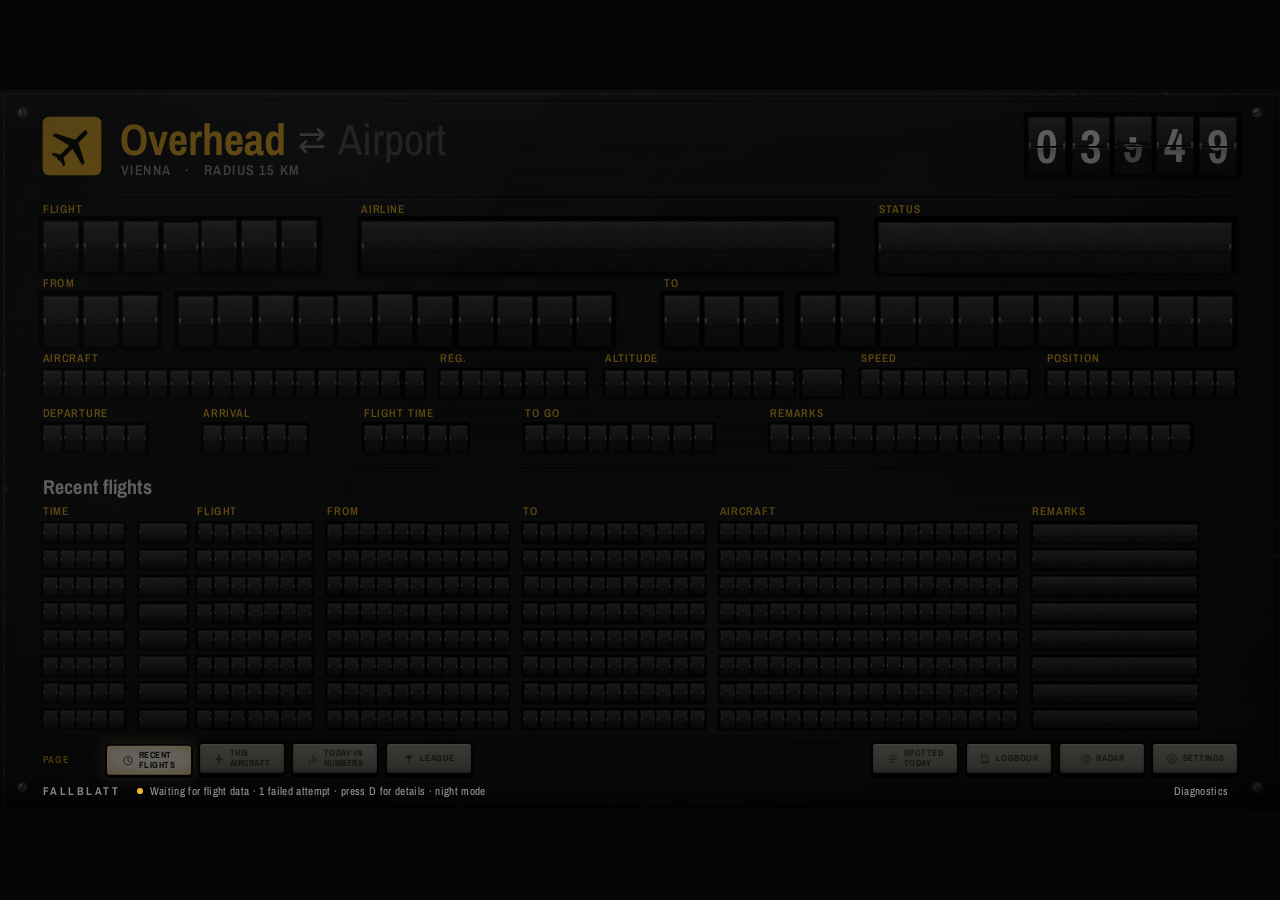
==== commit b42be5c7: "Push to main: the main board catches up with the test board (1.37 to 1.79.2) Dave's to-do 12. index." ====
--- a/index.html
+++ b/index.html
@@ -4,9 +4,8 @@
 <meta charset="utf-8">
 <meta name="viewport" content="width=device-width, initial-scale=1, viewport-fit=cover">
 <title>Fallblatt</title>
-<link rel="preconnect" href="https://fonts.googleapis.com">
-<link rel="preconnect" href="https://fonts.gstatic.com" crossorigin>
-<link rel="stylesheet" href="https://fonts.googleapis.com/css2?family=Archivo+Narrow:wght@400;600;700&family=Oswald:wght@400;500;600;700&family=Barlow+Condensed:wght@400;500;600;700&display=swap">
+<link rel="icon" type="image/svg+xml" href="data:image/svg+xml,%3Csvg xmlns='http://www.w3.org/2000/svg' viewBox='0 0 64 64'%3E%3CclipPath id='c'%3E%3Crect width='64' height='64' rx='12'/%3E%3C/clipPath%3E%3Cg clip-path='url(%23c)'%3E%3Crect width='64' height='64' fill='%23f2b632'/%3E%3Crect y='32' width='64' height='32' fill='%23dca32a'/%3E%3Crect y='31' width='64' height='2' fill='%23141414'/%3E%3C/g%3E%3Cpath transform='translate(32 32) rotate(45) scale(2.2) translate(-12 -12)' fill='%23141414' d='M21 15.5v-1.8l-7.6-4.7V3.7a1.4 1.4 0 0 0-2.8 0V9l-7.6 4.7v1.8l7.6-2.3v5.3l-2 1.5V21l3.4-1 3.4 1v-1.5l-2-1.5v-5.3z'/%3E%3C/svg%3E">
+<link rel="stylesheet" href="fonts/fonts.css"><!-- 1.64: the typefaces from the relay, not Google (tools/fonts.py) -->
 <style>
 /* Layout: a fixed 1920x1080 airport flight-information board, scaled to fit any screen.
    Top: gate-style feature of the plane overhead. Bottom: today's sightings as a departures list. */
@@ -34,16 +33,22 @@
 
 footer{
   position:absolute;left:0;right:0;bottom:0;
-  display:flex;align-items:center;justify-content:space-between;gap:16px;
+  display:flex;align-items:center;justify-content:space-between;gap:calc(16px*var(--k));
   padding:0 calc(64px*var(--k)) calc(20px*var(--k));
-  font-size:max(11px,calc(17px*var(--k)));letter-spacing:.03em;color:var(--muted);
+  font-size:calc(17px*var(--k));letter-spacing:.03em;color:var(--muted);
   transition:opacity .6s;
 }
 body.idle footer{opacity:0;pointer-events:none}
 footer{background:linear-gradient(transparent,rgba(0,0,0,.6));padding-top:calc(6px*var(--k));padding-bottom:calc(10px*var(--k));z-index:4;pointer-events:none}
 footer #status,footer .actions{pointer-events:auto}
+footer button{border-radius:calc(6px*var(--k))}
 body.tiny footer{font-size:max(7px,calc(17px*var(--k)))}
 body.tiny #btnDiag{display:none}
+body[data-snap] #fx{opacity:.72}
+#snapTag{position:fixed;left:50%;top:calc(30px*var(--k));transform:translateX(-50%);z-index:90;padding:calc(8px*var(--k)) calc(20px*var(--k));border:calc(2px*var(--k)) solid #f2c44e;border-radius:calc(8px*var(--k));background:rgba(20,18,14,.92);color:#f2c44e;font:700 calc(24px*var(--k)) var(--f-board);letter-spacing:.06em;text-transform:uppercase;pointer-events:none}
+#nvBox{position:fixed;left:50%;top:calc(22px*var(--k));transform:translateX(-50%);z-index:99;display:flex;align-items:center;gap:calc(18px*var(--k));max-width:calc(1500px*var(--k));padding:calc(14px*var(--k)) calc(16px*var(--k)) calc(14px*var(--k)) calc(26px*var(--k));border-radius:calc(10px*var(--k));background:#f2c44e;color:#17140e;font:700 calc(26px*var(--k))/1.25 var(--f-board);box-shadow:0 calc(8px*var(--k)) calc(30px*var(--k)) rgba(0,0,0,.65);animation:lampOn .55s linear}
+#nvBox button{flex:none;border:0;border-radius:calc(7px*var(--k));padding:calc(10px*var(--k)) calc(20px*var(--k));background:#17140e;color:#f2c44e;font:inherit;cursor:pointer}
+#nvBox button:focus{outline:calc(4px*var(--k)) solid #fff;outline-offset:calc(2px*var(--k))}
 #btnNew{color:#17140e;background:#f2c44e;border:0;border-radius:calc(4px*var(--k));padding:calc(4px*var(--k)) calc(10px*var(--k));margin-right:calc(16px*var(--k));font-weight:700;cursor:pointer;animation:lampOn .55s linear}
 .pip{position:absolute;left:calc(20px*var(--k));bottom:calc(18px*var(--k));width:max(6px,calc(9px*var(--k)));height:max(6px,calc(9px*var(--k)));
   border-radius:50%;opacity:0;transition:opacity .6s;pointer-events:none}
@@ -100,6 +105,20 @@
 .times{display:flex;gap:8px;align-items:center}
 .times input{width:auto;flex:1}
 #shade{position:absolute;inset:0;z-index:3;background:#000;opacity:0;pointer-events:none;transition:opacity 2s}
+/* 1.53: the night view, dark red on black so it doesn't light up the room */
+#nightView{position:absolute;inset:0;z-index:6;background:#000;display:flex;flex-direction:column;align-items:center;justify-content:center;
+  gap:calc(14px*var(--k));font-family:var(--f-board);color:#7a1810;text-align:center;opacity:1;transition:opacity .4s;cursor:default}
+#nightView[hidden]{display:none}
+#nightView.off{opacity:0}
+#nightView .nvClock{display:flex;gap:calc(14px*var(--k));margin-bottom:calc(40px*var(--k))}
+#nightView .nvClock b{display:block;position:relative;width:calc(170px*var(--k));height:calc(250px*var(--k));border-radius:calc(12px*var(--k));
+  background:linear-gradient(#120404,#0a0202 49.6%,#000 49.6%,#000 50.4%,#0c0303 50.4%,#070101);font:700 calc(220px*var(--k))/calc(250px*var(--k)) var(--f-board);color:#8c1d13}
+#nightView .nvColon{font:700 calc(180px*var(--k))/calc(250px*var(--k)) var(--f-board);font-style:normal;color:#5c120b}
+#nightView .nvFlight{font:700 calc(92px*var(--k))/1.1 var(--f-board);letter-spacing:.06em;color:#7d1a11}
+#nightView .nvRoute{font:600 calc(52px*var(--k))/1.2 var(--f-board);color:#64140d;max-width:90%}
+#nightView .nvType{font:500 calc(42px*var(--k))/1.2 var(--f-board);color:#50100a}
+#nightView .nvNone{font:600 calc(52px*var(--k))/1.2 var(--f-board);color:#50100a}
+#nightView .nvCount{margin-top:calc(56px*var(--k));font:600 calc(40px*var(--k))/1.2 var(--f-board);letter-spacing:.08em;color:#4a0f09;text-transform:uppercase}
 .photo{position:absolute;overflow:hidden;pointer-events:none}
 .photo canvas{display:block;width:100%;height:100%}
 .photo.plain{border-radius:6px;box-shadow:inset 0 0 0 2px #000,0 6px 18px rgba(0,0,0,.6)}
@@ -132,9 +151,29 @@
 .cap:hover:not([aria-current]):not([aria-pressed=true]):not(:disabled){filter:brightness(1.12)}
 .cap:active:not(:disabled){transform:translateY(calc(3.5px*var(--k)))}
 .cap:disabled{cursor:default;filter:brightness(.6)}
+.cap.favCap{display:flex;align-items:center;gap:calc(5px*var(--k));width:86%;height:calc(30px*var(--k));align-self:center;box-sizing:border-box;margin:0;padding:0 calc(6px*var(--k)) 0 calc(7px*var(--k));text-align:left;font-size:calc(11px*var(--k));letter-spacing:.03em}
+.cap.favCap span{flex:1;min-width:0;overflow:hidden;text-overflow:clip}
+.cap.favCap .fIco{flex:none;width:calc(15px*var(--k));height:calc(15px*var(--k));opacity:.8}
+.cap.favCap .favN{flex:none;width:auto;min-width:calc(22px*var(--k));padding:calc(2px*var(--k)) calc(5px*var(--k));font-size:calc(12px*var(--k));text-align:right;letter-spacing:.04em;pointer-events:none}
+.inst.favs{gap:calc(14px*var(--k));justify-content:center}   /* 1.61: smaller caps with room around them */
 .cap.small{width:auto;min-width:calc(64px*var(--k));height:calc(34px*var(--k));padding:0 calc(12px*var(--k));font-size:calc(12px*var(--k))}
 .cap.big{width:calc(150px*var(--k));height:calc(56px*var(--k));font-size:calc(16px*var(--k))}
+/* 1.50: the filter above Spotted today (the board on a computer, the app) */
+.svFind{position:relative;display:inline-flex;align-items:center}
+.svFind input{box-sizing:border-box;width:calc(250px*var(--k));height:calc(34px*var(--k));margin:0;padding:0 calc(32px*var(--k)) 0 calc(12px*var(--k));border-radius:calc(8px*var(--k));
+  border:1px solid rgba(255,255,255,.16);background:#0f1012;color:#f3f0e8;font:600 calc(14px*var(--k)) "Archivo Narrow","Arial Narrow",sans-serif;outline:none;-webkit-appearance:none;appearance:none}
+.svFind input:focus{border-color:#f0b429}
+.svFind input::placeholder{color:rgba(243,240,232,.42)}
+.svFind input::-webkit-search-cancel-button{display:none}
+.svFind button{all:unset;position:absolute;right:calc(6px*var(--k));width:calc(22px*var(--k));height:calc(22px*var(--k));line-height:calc(22px*var(--k));text-align:center;border-radius:50%;
+  cursor:pointer;color:#f3f0e8;background:rgba(255,255,255,.14);font:700 calc(15px*var(--k)) sans-serif}
+.svFind button[hidden]{display:none}
 #viewTools{z-index:2}
+#viewTools.two{flex-direction:column;align-items:flex-end;gap:calc(12px*var(--k))}
+#viewTools .vtRow{display:flex}
+#viewTools.rdr{display:block;pointer-events:none}
+#viewTools.rdr .cap{position:absolute;pointer-events:auto;min-width:calc(64px*var(--k))}
+#viewTools.rdr .cap[data-z]{font-size:calc(24px*var(--k));line-height:1;font-weight:700}
 #modeSw button{position:absolute;z-index:3;padding:0;border:0;background:transparent;color:transparent;cursor:pointer;border-radius:calc(6px*var(--k));outline:none}
 #modeSw button:focus-visible{box-shadow:0 0 0 calc(2px*var(--k)) #f6c54a}
 #radarCv{position:absolute;z-index:1;pointer-events:none}
@@ -172,7 +211,10 @@
   border-radius:calc(5px*var(--k));background:linear-gradient(rgba(0,0,0,.28),rgba(0,0,0,.12));box-shadow:inset 0 calc(1px*var(--k)) calc(3px*var(--k)) rgba(0,0,0,.65),0 1px 0 rgba(255,255,255,.05)}
 .inst[data-hint]{position:relative}
 .inst[data-hint]::after{content:attr(data-hint);position:absolute;left:50%;bottom:calc(100% + 8px*var(--k));z-index:30;width:max-content;max-width:calc(240px*var(--k));padding:calc(7px*var(--k)) calc(10px*var(--k));border-radius:calc(6px*var(--k));background:rgba(12,13,15,.96);border:1px solid rgba(255,255,255,.1);box-shadow:0 calc(6px*var(--k)) calc(18px*var(--k)) rgba(0,0,0,.6);color:#e9e5da;font:500 calc(13px*var(--k))/1.35 var(--f-board);letter-spacing:0;text-transform:none;text-align:left;white-space:normal;pointer-events:none;opacity:0;transform:translate(-50%,calc(4px*var(--k)));transition:opacity .15s,transform .15s}
-.inst[data-hint]:hover::after,.inst[data-hint]:focus-within::after{opacity:1;transform:translate(-50%,0);transition-delay:.35s}
+#hintTip{position:fixed;z-index:96;box-sizing:border-box;width:max-content;max-width:min(calc(260px*var(--tipK,1)),calc(100vw - 16px));padding:calc(7px*var(--tipK,1)) calc(10px*var(--tipK,1));border-radius:calc(6px*var(--tipK,1));
+  background:rgba(12,13,15,.96);border:1px solid rgba(255,255,255,.1);box-shadow:0 calc(6px*var(--tipK,1)) calc(18px*var(--tipK,1)) rgba(0,0,0,.6);color:#e9e5da;font:500 calc(13px*var(--tipK,1))/1.35 var(--f-board);
+  pointer-events:none;opacity:0;transition:opacity .15s}
+#hintTip.on{opacity:1}
 @media (pointer:coarse){   /* a phone: inside the control's own cell (plates clip what sticks out), after a tap */
   .inst[data-hint]::after{left:calc(6px*var(--k));right:calc(6px*var(--k));bottom:calc(6px*var(--k));width:auto;max-width:none;transform:none;text-align:center}
   .inst[data-hint]:hover::after,.inst[data-hint]:focus-within::after{opacity:0;transform:none}
@@ -202,11 +244,11 @@
 .rotary .knob::after{content:"";position:absolute;left:50%;top:7%;width:calc(3px*var(--k));height:38%;margin-left:calc(-1.5px*var(--k));border-radius:2px;background:#f3f0e8;box-shadow:0 0 calc(4px*var(--k)) rgba(255,255,255,.4)}
 .rotary:focus-visible .knob{box-shadow:0 0 0 calc(2px*var(--k)) #f6c54a}
 .rotary b{position:absolute;left:50%;top:calc(58px*var(--k));font:600 calc(11px*var(--k))/1 var(--f-board);letter-spacing:.06em;color:rgba(214,208,194,.55);white-space:nowrap;
-  transform:translate(-50%,-50%) rotate(var(--a)) translateY(calc(-46px*var(--k))) rotate(calc(-1*var(--a)));transition:color .2s,text-shadow .2s}
+  transform:translate(-50%,-50%) rotate(var(--a)) translateY(calc(var(--r,46)*-1px*var(--k))) rotate(calc(-1*var(--a)));transition:color .2s,text-shadow .2s}
 .rotary b.on{color:#f6c54a;text-shadow:0 0 calc(6px*var(--k)) rgba(246,197,74,.55)}
 /* flip switch: an aircraft toggle. A chrome bat handle with a ball tip sticks out of a knurled bushing in a hex nut and
    snaps between tilted up (on) and tilted down (off), swinging through the middle in 3D. */
-.toggle{position:relative;width:calc(72px*var(--k));height:calc(90px*var(--k));padding:0;border:0;background:none;cursor:pointer;outline:none;
+.toggle{position:relative;width:calc(72px*var(--k));height:calc(96px*var(--k));padding:0;border:0;background:none;cursor:pointer;outline:none;
   display:flex;flex-direction:column;align-items:center;justify-content:space-between;font:700 calc(10.5px*var(--k))/1 var(--f-board);letter-spacing:.12em;color:rgba(214,208,194,.36)}
 .toggle .sw{position:relative;width:calc(40px*var(--k));height:calc(40px*var(--k));perspective:calc(150px*var(--k))}
 .toggle .sw::before{content:"";position:absolute;inset:0;clip-path:polygon(25% 6.7%,75% 6.7%,100% 50%,75% 93.3%,25% 93.3%,0 50%);
@@ -245,9 +287,18 @@
 @keyframes rollUp{0%{transform:translateY(60%);opacity:.2}100%{transform:none;opacity:1}}
 @keyframes rollDown{0%{transform:translateY(-60%);opacity:.2}100%{transform:none;opacity:1}}
 .plate p{grid-column:1/-1;margin:0;font:500 calc(14px*var(--k))/1.35 var(--f-board);color:rgba(214,208,194,.6)}
+.plate.ctl p{text-align:center}
+.ctlCap{display:flex;align-items:center;justify-content:center;gap:calc(9px*var(--k));padding:0 calc(10px*var(--k));height:calc(56px*var(--k));font-size:calc(16px*var(--k))}
+.ctlCap .ico{flex:none;width:calc(22px*var(--k));height:calc(22px*var(--k));opacity:.8}
+.ctlTop .ctlCap{flex:1 1 0;min-width:0}
+.plate .acts.ctlTop{gap:calc(18px*var(--k));padding:calc(10px*var(--k)) calc(6px*var(--k))}
+.plate .acts.ctlBot{gap:calc(18px*var(--k));padding:calc(8px*var(--k)) calc(34px*var(--k))}
+.ctlBot .ctlCap[data-act=cancel]{flex:1 1 0}
+.ctlBot .ctlCap[data-act=save]{flex:1.6 1 0}
 .plate .acts{grid-column:1/-1;display:flex;gap:calc(22px*var(--k));justify-content:center;padding:calc(10px*var(--k)) 0}
 /* About: patch notes, keys and information, on the same plates as Settings */
 #cockpit .plate.notes{grid-column:span 2;grid-row:span 2;display:flex;flex-direction:column}
+#cockpit .syncNote{position:absolute;right:0;bottom:calc(-30px*var(--k));margin:0;font-size:calc(17px*var(--k));color:#f0b429}   /* 1.64 */
 .plate .log{grid-column:1/-1;flex:1;min-height:0;overflow:auto;margin:0;padding:0 calc(10px*var(--k)) 0 0;list-style:none;outline:none}
 .plate .log::-webkit-scrollbar{width:calc(8px*var(--k))}
 .plate .log::-webkit-scrollbar-thumb{background:rgba(214,208,194,.25);border-radius:calc(4px*var(--k))}
@@ -274,58 +325,212 @@
 .plate p.ver{color:#f6c54a;font-weight:600;letter-spacing:.02em;text-shadow:0 0 calc(6px*var(--k)) rgba(246,197,74,.35)}
 
 /* Cards (1.34): a plane, an airline or a place, the favourite/hide sheet and the favourites manager; over the board or
-   the phone app, sized in screen pixels (not with the board) so they read the same everywhere. */
+   the phone app. On the board they scale with it (--ck, 1.54: on a TV's small layout they ran off the screen); the app keeps 1. */
+/* 1.61: Settings → Styles. The cell: Look and Badge caps like the Favourites cell's, the count under them. The card: a
+   preview strip, then a row per kind (label, ◀, the choice on an amber display, ▶), what unlocks a locked one under it. */
+.inst.styl .cap.favCap{width:84%;gap:calc(3px*var(--k));padding:0 calc(4px*var(--k)) 0 calc(5px*var(--k));font-size:calc(10px*var(--k));letter-spacing:.02em}
+.inst.styl .stN{min-width:0;max-width:58%;padding:calc(2px*var(--k)) calc(4px*var(--k));font-size:calc(10.5px*var(--k));letter-spacing:.02em;text-align:center;
+  overflow:hidden;white-space:nowrap;text-overflow:ellipsis}   /* 1.69: a name too long ends in dots, then scrolls (lcdMarquee) */
+.inst.styl .stN.mq{text-overflow:clip;text-align:left}
+.inst.styl .stN>i{font-style:normal}
+.inst.styl .stN.mq>i{display:inline-block}
+.inst.styl .cap.favCap>span{text-overflow:ellipsis;white-space:nowrap}
+.inst.styl .stCnt{margin:0}
+#cardBox .styles .stPrev{display:block;width:100%;height:calc(64px*var(--ck,1));margin:calc(12px*var(--ck,1)) 0 calc(12px*var(--ck,1));border-radius:calc(8px*var(--ck,1))}
+#cardBox .styles .stRows{display:grid;gap:calc(6px*var(--ck,1))}
+#cardBox .styles .stLine{display:grid;grid-template-columns:calc(82px*var(--ck,1)) calc(42px*var(--ck,1)) minmax(0,1fr) calc(42px*var(--ck,1));align-items:center;
+  gap:calc(4px*var(--ck,1)) calc(8px*var(--ck,1));padding:calc(5px*var(--ck,1)) calc(6px*var(--ck,1));border-radius:calc(8px*var(--ck,1));outline:none;transition:opacity .2s}
+#cardBox .styles .stLine:focus-visible{box-shadow:0 0 0 calc(2px*var(--ck,1)) #f6c54a;background:rgba(246,197,74,.06)}
+#cardBox .styles .stL{font:700 calc(13px*var(--ck,1))/1 var(--f-board);letter-spacing:.12em;text-transform:uppercase;color:#c9c4b6}
+#cardBox .styles .stArr{width:100%;height:calc(38px*var(--ck,1));margin:0;padding:0;font-size:calc(14px*var(--ck,1));line-height:1}
+#cardBox .styles .stVal{display:flex;align-items:center;justify-content:center;gap:calc(6px*var(--ck,1));min-width:0;height:calc(38px*var(--ck,1));box-sizing:border-box;
+  padding:0 calc(8px*var(--ck,1));font-size:calc(16px*var(--ck,1));letter-spacing:.06em;white-space:nowrap;overflow:hidden}
+#cardBox .styles .stVal svg{flex:none;width:calc(14px*var(--ck,1));height:calc(14px*var(--ck,1));fill:none;stroke:currentColor;stroke-width:2;stroke-linecap:round;stroke-linejoin:round}
+#cardBox .styles .locked .stVal{color:rgba(246,197,74,.42);text-shadow:none}
+#cardBox .styles .stWhy{grid-column:2/5;margin:0;font:500 calc(12px*var(--ck,1))/1.25 var(--f-board);color:#a9a49a;text-align:center}
+#cardBox .styles .stWhy[hidden]{display:none}
+#cardBox .styles .stLine.off{opacity:.32}
+#cardBox .styles .stLine.off .stArr{cursor:default}
+#cardBox .styles .stClassic{margin:calc(10px*var(--ck,1)) 0 0;text-align:center;color:#c9c4b6;font-size:calc(13px*var(--ck,1))}
+#cardBox .styles .stCnt{margin:calc(10px*var(--ck,1)) 0 0;text-align:center;color:#959aa3;font-size:calc(13px*var(--ck,1))}
 #cardBox{position:fixed;inset:0;z-index:80;display:flex;align-items:flex-end;justify-content:center;background:rgba(0,0,0,.55);font-family:var(--f-board)}
 #cardBox[hidden]{display:none}
 @media (min-width:700px){#cardBox{align-items:center}}
-#cardBox .cardIn{position:relative;width:100%;max-width:560px;max-height:88vh;overflow:auto;box-sizing:border-box;padding:18px 18px calc(env(safe-area-inset-bottom) + 16px);
-  border-radius:16px 16px 0 0;background:linear-gradient(#1b1c1f,#111214);border:1px solid rgba(255,255,255,.08);color:#f3f0e8;font-size:15px;line-height:1.4;text-align:left}
+#cardBox .cardIn{position:relative;width:100%;max-width:calc(560px*var(--ck,1));max-height:88vh;overflow:auto;box-sizing:border-box;padding:calc(18px*var(--ck,1)) calc(18px*var(--ck,1)) calc(env(safe-area-inset-bottom) + calc(16px*var(--ck,1)));
+  border-radius:calc(16px*var(--ck,1)) calc(16px*var(--ck,1)) 0 0;background:linear-gradient(#1b1c1f,#111214);border:1px solid rgba(255,255,255,.08);color:#f3f0e8;font-size:calc(15px*var(--ck,1));line-height:1.4;text-align:left}
 @media (min-width:700px){#cardBox .cardIn{border-radius:16px}}
-#cardBox .cardX{all:unset;position:absolute;right:10px;top:8px;width:34px;height:34px;text-align:center;font:600 26px/34px var(--f-board);color:#959aa3;cursor:pointer}
-#cardBox h3{margin:0;font:700 22px/1.2 var(--f-board);color:#f3f0e8;padding-right:34px}
-#cardBox .cHead,.cardish .cHead{display:flex;align-items:center;gap:12px;margin-bottom:8px}
-#cardBox .cHead span,.cardish .cHead span{color:#959aa3;font:600 12px var(--f-board);letter-spacing:.12em;text-transform:uppercase}
-#cardBox .cLogo,.cardish .cLogo{height:38px;max-width:120px;object-fit:contain;background:#f3f0e8;border-radius:6px;padding:4px 6px}
-#cardBox .cPic,.cardish .cPic{display:block;width:100%;max-height:220px;object-fit:cover;border-radius:10px;margin:0 0 4px}
-#cardBox .cCredit,.cardish .cCredit{margin:0 0 10px;color:#959aa3;font-size:11px}
-#cardBox .cFacts,.cardish .cFacts{display:grid;grid-template-columns:1fr 1fr;gap:8px 14px;margin:10px 0}
+#cardBox .cardX{all:unset;position:absolute;right:calc(10px*var(--ck,1));top:calc(8px*var(--ck,1));width:calc(34px*var(--ck,1));height:calc(34px*var(--ck,1));text-align:center;font:600 calc(26px*var(--ck,1))/calc(34px*var(--ck,1)) var(--f-board);color:#959aa3;cursor:pointer}
+#cardBox h3{margin:0;font:700 calc(22px*var(--ck,1))/1.2 var(--f-board);color:#f3f0e8;padding-right:calc(34px*var(--ck,1))}
+#cardBox .cHead,.cardish .cHead{display:flex;align-items:center;gap:calc(12px*var(--ck,1));margin-bottom:calc(8px*var(--ck,1))}
+#cardBox .cHead span,.cardish .cHead span{color:#959aa3;font:600 calc(12px*var(--ck,1)) var(--f-board);letter-spacing:.12em;text-transform:uppercase}
+#cardBox .cLogo,.cardish .cLogo{height:calc(38px*var(--ck,1));max-width:calc(120px*var(--ck,1));object-fit:contain;background:#f3f0e8;border-radius:calc(6px*var(--ck,1));padding:calc(4px*var(--ck,1)) calc(6px*var(--ck,1))}
+#cardBox .cPic,.cardish .cPic{display:block;width:100%;max-height:calc(220px*var(--ck,1));object-fit:cover;border-radius:calc(10px*var(--ck,1));margin:0 0 calc(4px*var(--ck,1))}
+#cardBox .cCredit,.cardish .cCredit{margin:0 0 calc(10px*var(--ck,1));color:#959aa3;font-size:calc(11px*var(--ck,1))}
+#cardBox .cFacts,.cardish .cFacts{display:grid;grid-template-columns:1fr 1fr;gap:calc(8px*var(--ck,1)) calc(14px*var(--ck,1));margin:calc(10px*var(--ck,1)) 0}
 #cardBox .cFacts div.w,.cardish .cFacts div.w{grid-column:1/3}
-#cardBox .cFacts dt,.cardish .cFacts dt{color:#f0b429;font:600 11px var(--f-board);letter-spacing:.12em;text-transform:uppercase}
-#cardBox .cFacts dd,.cardish .cFacts dd{margin:2px 0 0;font:600 15px var(--f-board);color:#f3f0e8}
-#cardBox .cRoute,.cardish .cRoute{margin:4px 0 8px;font:600 15px var(--f-board);color:#f0b429}
-#cardBox .cWiki,.cardish .cWiki{margin:8px 0;color:#c9c4b6;font-size:14px}
+#cardBox .cFacts dt,.cardish .cFacts dt{color:#f0b429;font:600 calc(11px*var(--ck,1)) var(--f-board);letter-spacing:.12em;text-transform:uppercase}
+#cardBox .cFacts dd,.cardish .cFacts dd{margin:calc(2px*var(--ck,1)) 0 0;font:600 calc(15px*var(--ck,1)) var(--f-board);color:#f3f0e8}
+#cardBox .cRoute,.cardish .cRoute{margin:calc(4px*var(--ck,1)) 0 calc(8px*var(--ck,1));font:600 calc(15px*var(--ck,1)) var(--f-board);color:#f0b429}
+#cardBox .cWiki,.cardish .cWiki{margin:calc(8px*var(--ck,1)) 0;color:#c9c4b6;font-size:calc(14px*var(--ck,1))}
 #cardBox .cWiki a,.cardish .cWiki a{color:#f0b429}
-#cardBox .cChip,.cardish .cChip{display:inline-block;margin-left:6px;padding:2px 8px;border-radius:5px;font:700 12px var(--f-board);letter-spacing:.06em;vertical-align:middle}
-#cardBox .cLink,.cardish .cLink{all:unset;cursor:pointer;color:#f0b429;text-decoration:underline;text-decoration-color:rgba(240,180,41,.4);text-underline-offset:3px}
-#cardBox .cBtns,.cardish .cBtns{display:flex;gap:8px;flex-wrap:wrap;margin-top:12px}
-#cardBox .cBtn,.cardish .cBtn{all:unset;box-sizing:border-box;cursor:pointer;min-height:42px;padding:8px 14px;border-radius:8px;background:linear-gradient(#e7e2d6,#bdb6a6);color:#1d1b16;
-  font:700 13px/1.2 var(--f-board);letter-spacing:.04em;text-align:left;box-shadow:0 2px 0 #000,0 0 0 2px #050505}
-#cardBox .cBtn.on,.cardish .cBtn.on{outline:3px solid #f0b429;outline-offset:1px}
+#cardBox .cChip,.cardish .cChip{display:inline-block;margin-left:calc(6px*var(--ck,1));padding:calc(2px*var(--ck,1)) calc(8px*var(--ck,1));border-radius:calc(5px*var(--ck,1));font:700 calc(12px*var(--ck,1)) var(--f-board);letter-spacing:.06em;vertical-align:middle}
+#cardBox .cLink,.cardish .cLink{all:unset;cursor:pointer;display:inline-block;box-sizing:border-box;border:1px solid #44474d;border-radius:calc(12px*var(--ck,1));padding:calc(2px*var(--ck,1)) calc(9px*var(--ck,1));line-height:1.3;color:#f3eee0;vertical-align:middle}
+#cardBox .cLink:active,.cardish .cLink:active{background:rgba(255,255,255,.1)}
+#cardBox .cRoute .cLink,.cardish .cRoute .cLink{margin:calc(2px*var(--ck,1)) 0}
+#cardBox .cBtns,.cardish .cBtns{display:flex;gap:calc(8px*var(--ck,1));flex-wrap:wrap;margin-top:calc(12px*var(--ck,1))}
+/* 1.59: Settings → Styles */
+#cardBox .cBtn,.cardish .cBtn{all:unset;box-sizing:border-box;cursor:pointer;min-height:calc(42px*var(--ck,1));padding:calc(8px*var(--ck,1)) calc(14px*var(--ck,1));border-radius:calc(8px*var(--ck,1));background:linear-gradient(#e7e2d6,#bdb6a6);color:#1d1b16;
+  font:700 calc(13px*var(--ck,1))/1.2 var(--f-board);letter-spacing:.04em;text-align:left;box-shadow:0 calc(2px*var(--ck,1)) 0 #000,0 0 0 calc(2px*var(--ck,1)) #050505}
+#cardBox .cBtn.on,.cardish .cBtn.on{outline:calc(3px*var(--ck,1)) solid #f0b429;outline-offset:1px}
+#cardBox .cBtn.busy,.cardish .cBtn.busy{opacity:.7;pointer-events:none}   /* 1.64: saving */
+/* 1.65: notices (toast()): a short card above the tab bar (the app) or the rail (the board), amber edge when something
+   was saved, red when it wasn't; an action on the right (Undo, Retry). At most two at once. */
+#toasts{position:fixed;left:50%;bottom:var(--toast-b,calc(150px*var(--ck,1)*var(--tz,1.5)));transform:translateX(-50%);z-index:90;width:min(92vw,calc(560px*var(--ck,1)*var(--tz,1.5)));
+  display:flex;flex-direction:column-reverse;gap:calc(8px*var(--ck,1)*var(--tz,1.5));pointer-events:none}
+#toasts .toast{pointer-events:auto;display:flex;align-items:center;gap:calc(12px*var(--ck,1)*var(--tz,1.5));padding:calc(12px*var(--ck,1)*var(--tz,1.5)) calc(14px*var(--ck,1)*var(--tz,1.5));
+  border-radius:calc(10px*var(--ck,1)*var(--tz,1.5));background:#1d1e21;border:1px solid #3a3b40;border-left:calc(5px*var(--ck,1)*var(--tz,1.5)) solid #f0b429;
+  box-shadow:0 calc(6px*var(--ck,1)*var(--tz,1.5)) calc(20px*var(--ck,1)*var(--tz,1.5)) rgba(0,0,0,.6);color:#f3f0e8;font:500 calc(15px*var(--ck,1)*var(--tz,1.5))/1.3 var(--f-board);
+  transition:opacity .25s,transform .25s}
+#toasts .toast.err{background:#2a1517;border-color:#5a2a2d;border-left-color:#d9534f}
+#toasts .toast.out{opacity:0;transform:translateY(calc(10px*var(--ck,1)*var(--tz,1.5)))}
+#toasts .toast span{flex:1}
+#toasts .toast button{all:unset;cursor:pointer;padding:calc(6px*var(--ck,1)*var(--tz,1.5)) calc(4px*var(--ck,1)*var(--tz,1.5));font:700 calc(14px*var(--ck,1)*var(--tz,1.5)) var(--f-board);letter-spacing:.08em;text-transform:uppercase;color:#f0b429}
+#toasts .toast.err button{color:#ff8a80}
+@media (prefers-reduced-motion:reduce){#toasts .toast{transition:none}}
+#toasts.top{bottom:auto;top:calc(16px*var(--ck,1) + var(--sa-top,env(safe-area-inset-top)));flex-direction:column}   /* over an open card: at the top, clear of its buttons */
 #cardBox .cBtn.go,.cardish .cBtn.go{background:linear-gradient(#f6cf63,#e0a92a)}
-#cardBox .cBtn small,.cardish .cBtn small{display:block;font-size:9.5px;letter-spacing:.1em;text-transform:uppercase;opacity:.65}
-#cardBox .shH,.cardish .shH{margin:14px 0 6px;font:600 11px/1 var(--f-board);letter-spacing:.14em;text-transform:uppercase;color:#f0b429}
-#cardBox .shRow{display:grid;grid-template-columns:repeat(4,minmax(0,1fr));gap:6px}
-#cardBox .shRow .cBtn{min-width:0;overflow:hidden;text-overflow:ellipsis;white-space:nowrap;padding:7px 8px;font-size:12px}
-#cardBox .note,.cardish .note{min-height:1.2em;color:#959aa3;font-size:13px;margin:8px 0 0}
-#cardBox .chips,.cardish .chips{list-style:none;margin:0;padding:0;display:flex;flex-wrap:wrap;gap:6px}
-#cardBox .chips li,.cardish .chips li{display:flex;align-items:center;gap:6px;padding:5px 6px 5px 10px;border-radius:16px;background:rgba(255,255,255,.07);font:600 13px var(--f-board)}
-#cardBox .chips small,.cardish .chips small{font-size:9px;letter-spacing:.1em;text-transform:uppercase;color:#959aa3}
-#cardBox .chips button,.cardish .chips button{all:unset;cursor:pointer;width:22px;height:22px;border-radius:50%;text-align:center;line-height:22px;color:#959aa3}
-#cardBox .favAdd,.cardish .favAdd{display:flex;gap:8px;margin-top:12px;flex-wrap:wrap}
-#cardBox .favAdd select,#cardBox .favAdd input,.cardish .favAdd select,.cardish .favAdd input{background:#0f1012;color:#f3f0e8;border:1px solid rgba(255,255,255,.12);border-radius:8px;padding:9px 10px;font:600 14px var(--f-board)}
-#cardBox .favAdd input,.cardish .favAdd input{flex:1;min-width:160px}
-#cardBox .plRow{display:flex;gap:8px;margin:8px 0}
-#cardBox .plGo{flex:1;display:flex;flex-direction:column;gap:2px}
-#cardBox .plGo small,#cardBox .plRes small{font-weight:500;opacity:.7;letter-spacing:0}
-#cardBox .plRm{flex:none;width:46px;text-align:center}
-#cardBox .plRes{display:flex;flex-direction:column;gap:6px;margin:8px 0}
-#cardBox .plRes .cBtn{display:flex;flex-direction:column;gap:2px}
-#cardBox [data-here]{margin-top:4px}
-.geoQ{display:flex;gap:8px;align-items:center}
-.geoQ input{flex:1;min-width:0;box-sizing:border-box;background:#0f1012;color:#f3f0e8;border:1px solid rgba(255,255,255,.14);border-radius:6px;padding:7px 9px;font:600 14px var(--f-board)}
-.geoRes{display:flex;flex-direction:column;gap:4px;margin-top:6px}
-.geoRes button{all:unset;box-sizing:border-box;cursor:pointer;padding:6px 8px;border-radius:6px;background:rgba(255,255,255,.06);font:13px/1.35 system-ui,sans-serif;color:#cfc9bb}
+#cardBox .cBtn small,.cardish .cBtn small{display:block;font-size:calc(9.5px*var(--ck,1));letter-spacing:.1em;text-transform:uppercase;opacity:.65}
+#cardBox .shH,.cardish .shH{margin:calc(14px*var(--ck,1)) 0 calc(6px*var(--ck,1));font:600 calc(11px*var(--ck,1))/1 var(--f-board);letter-spacing:.14em;text-transform:uppercase;color:#f0b429}
+#cardBox .cPic.shImg{max-height:60vh;object-fit:contain;background:#111214}
+#cardBox .shRow{display:grid;grid-template-columns:repeat(4,minmax(0,1fr));gap:calc(6px*var(--ck,1))}
+#cardBox .shRow .cBtn{min-width:0;overflow:hidden;text-overflow:ellipsis;white-space:nowrap;padding:calc(7px*var(--ck,1)) calc(8px*var(--ck,1));font-size:calc(12px*var(--ck,1))}
+#cardBox .note,.cardish .note{min-height:1.2em;color:#959aa3;font-size:calc(13px*var(--ck,1));margin:calc(8px*var(--ck,1)) 0 0}
+#cardBox .chips,.cardish .chips{list-style:none;margin:0;padding:0;display:flex;flex-wrap:wrap;gap:calc(6px*var(--ck,1))}
+#cardBox .chips li,.cardish .chips li{display:flex;align-items:center;gap:calc(6px*var(--ck,1));padding:calc(5px*var(--ck,1)) calc(6px*var(--ck,1)) calc(5px*var(--ck,1)) calc(10px*var(--ck,1));border-radius:calc(16px*var(--ck,1));background:rgba(255,255,255,.07);font:600 calc(13px*var(--ck,1)) var(--f-board)}
+#cardBox .chips small,.cardish .chips small{font-size:calc(9px*var(--ck,1));letter-spacing:.1em;text-transform:uppercase;color:#959aa3}
+#cardBox .chips button,.cardish .chips button{all:unset;cursor:pointer;width:calc(22px*var(--ck,1));height:calc(22px*var(--ck,1));border-radius:50%;text-align:center;line-height:calc(22px*var(--ck,1));color:#959aa3}
+#cardBox .favAdd,.cardish .favAdd{display:flex;gap:calc(8px*var(--ck,1));margin-top:calc(12px*var(--ck,1));flex-wrap:wrap}
+#cardBox .favAdd select,#cardBox .favAdd input,.cardish .favAdd select,.cardish .favAdd input{background:#0f1012;color:#f3f0e8;border:1px solid rgba(255,255,255,.12);border-radius:calc(8px*var(--ck,1));padding:calc(9px*var(--ck,1)) calc(10px*var(--ck,1));font:600 calc(14px*var(--ck,1)) var(--f-board)}
+#cardBox .favAdd input,.cardish .favAdd input{flex:1;min-width:calc(160px*var(--ck,1))}
+#cardBox .plRow{display:flex;gap:calc(8px*var(--ck,1));margin:calc(8px*var(--ck,1)) 0}
+#cardBox .plGo{flex:1;display:flex;flex-direction:column;gap:calc(2px*var(--ck,1))}
+#cardBox .plGo small{font-weight:500;opacity:.7;letter-spacing:0}
+#cardBox .plRm{flex:none;width:calc(46px*var(--ck,1));text-align:center}
+#cardBox .plUp{flex:none;padding-left:calc(12px*var(--ck,1));padding-right:calc(12px*var(--ck,1))}
+/* achievements (1.38): the card, its badge, the bar running down to the close, and the confetti over everything */
+#cardBox .cardIn.ach{text-align:center;border-top:calc(2px*var(--ck,1)) solid #f2c44e}
+#cardBox .achBadge{width:calc(64px*var(--ck,1));height:calc(64px*var(--ck,1));margin:calc(4px*var(--ck,1)) auto calc(6px*var(--ck,1));border-radius:50%;display:grid;place-items:center;font:700 calc(32px*var(--ck,1))/1 var(--f-board);color:#2a1d02;
+  background:radial-gradient(circle at 35% 30%,#fff1b8,#f2c44e 45%,#b8861a);box-shadow:0 0 calc(24px*var(--ck,1)) rgba(242,196,78,.45)}
+#cardBox .ach h3{padding:0 calc(34px*var(--ck,1));margin-top:calc(6px*var(--ck,1))}
+#cardBox .achTx{margin:calc(4px*var(--ck,1)) 0 calc(10px*var(--ck,1));font:500 calc(15px*var(--ck,1))/1.4 var(--f-board);color:#cfc9bb}
+#cardBox .achBar{height:calc(3px*var(--ck,1));margin:calc(12px*var(--ck,1)) auto 0;max-width:calc(240px*var(--ck,1));border-radius:calc(2px*var(--ck,1));background:rgba(255,255,255,.08);overflow:hidden}
+#cardBox .achBar i{display:block;height:100%;background:#f2c44e;transform-origin:left;animation:achDown linear forwards}
+@keyframes achDown{from{transform:scaleX(1)}to{transform:scaleX(0)}}
+canvas.confetti{position:fixed;inset:0;width:100vw;height:100vh;z-index:90;pointer-events:none}
+.geoQ{display:flex;gap:calc(8px*var(--k));align-items:center}
+.geoQ input{flex:1;min-width:0;box-sizing:border-box;background:#0f1012;color:#f3f0e8;border:1px solid rgba(255,255,255,.14);border-radius:calc(6px*var(--k));padding:calc(7px*var(--k)) calc(9px*var(--k));font:600 calc(14px*var(--k)) var(--f-board)}
+.geoRes{display:flex;flex-direction:column;gap:calc(4px*var(--k));margin-top:calc(6px*var(--k))}
+.geoRes button{all:unset;box-sizing:border-box;cursor:pointer;padding:calc(6px*var(--k)) calc(8px*var(--k));border-radius:calc(6px*var(--k));background:rgba(255,255,255,.06);font:calc(13px*var(--k))/1.35 system-ui,sans-serif;color:#cfc9bb}
 .geoRes button b{color:#f3f0e8}
+.lblF{position:relative;width:100%}
+.lblF .lcd{width:100%;box-sizing:border-box;padding-right:calc(76px*var(--k))}
+.lblF .lblSave{position:absolute;right:calc(6px*var(--k));top:50%;transform:translateY(-50%);border:0;border-radius:calc(6px*var(--k));padding:calc(6px*var(--k)) calc(12px*var(--k));background:#f0b429;color:#111;
+  font:700 calc(13px*var(--k))/1 var(--f-board);letter-spacing:.06em;text-transform:uppercase;cursor:pointer}
+.lblF .lblOk{position:absolute;right:calc(12px*var(--k));top:50%;transform:translateY(-50%);color:#3fd27a;font:700 calc(18px*var(--k))/1 Arial,sans-serif}
+.lblF [hidden]{display:none}
+.upd{display:flex;gap:calc(8px*var(--k));flex-wrap:wrap;justify-content:center}
+.upd [data-live][aria-pressed="true"]{outline:calc(2px*var(--k)) solid #f0b429;outline-offset:calc(2px*var(--k))}
+.apList{display:flex;flex-direction:column;gap:calc(6px*var(--k));margin-top:calc(6px*var(--k));min-width:0;width:100%}
+.apList [data-ap]{all:unset;box-sizing:border-box;display:block;width:100%;min-width:0;cursor:pointer;padding:calc(8px*var(--k)) calc(12px*var(--k));border-radius:calc(8px*var(--k));border:1px solid #44474d;
+  background:rgba(255,255,255,.04);color:#e9e4d6;font:500 calc(14px*var(--k))/1.3 var(--f-board);text-align:left;white-space:normal;overflow-wrap:anywhere}
+.apList [data-ap] b{color:#f0b429;margin-right:calc(6px*var(--k))}
+.apList [data-ap].on{border-color:#f0b429;background:rgba(240,180,41,.1)}
+.inst.loc{min-width:0}
+.inst.updAll{overflow:hidden}
+.inst.updAll{justify-content:flex-start;padding-top:calc(6px*var(--k))}
+.inst.updAll .upd{gap:calc(5px*var(--k))}
+.upd{flex-wrap:nowrap;gap:calc(10px*var(--k));width:100%}
+.upd .cap{flex:1 1 0;width:auto;min-width:0;margin:0;height:calc(36px*var(--k));padding:0 calc(6px*var(--k));display:flex;align-items:center;justify-content:center;gap:calc(6px*var(--k));font-size:calc(11px*var(--k));white-space:nowrap}
+.upd .cap .ico{flex:none;width:calc(16px*var(--k));height:calc(16px*var(--k));opacity:.8}
+.geoQ{position:relative;margin-top:calc(14px*var(--k));width:100%}
+.geoQ .ico{position:absolute;left:calc(10px*var(--k));top:50%;width:calc(16px*var(--k));height:calc(16px*var(--k));margin-top:calc(-8px*var(--k));color:#8d8a80;pointer-events:none}
+.geoQ input{height:calc(34px*var(--k));padding:0 calc(46px*var(--k)) 0 calc(34px*var(--k));font-size:calc(13px*var(--k))}
+.geoQ .go{all:unset;box-sizing:border-box;position:absolute;right:calc(4px*var(--k));top:50%;transform:translateY(-50%);cursor:pointer;padding:calc(5px*var(--k)) calc(8px*var(--k));border-radius:calc(4px*var(--k));font:800 calc(12px*var(--k))/1 var(--f-board);letter-spacing:.08em;color:#f0b429}
+.geoQ .go:hover:not(:disabled){background:rgba(240,180,41,.14)}
+.geoQ .go:disabled{opacity:.4;cursor:default}
+.inst.updAll .geoQ{margin-top:calc(8px*var(--k))}
+.inst.updAll .upd{justify-content:center}
+.inst.updAll .note{display:none}                 /* the board: City and Airport show the result, choices open as a pop-up */
+#tipLayer{position:fixed;inset:0;z-index:95;opacity:0;transition:opacity .18s ease;cursor:pointer}
+#tipLayer.on{opacity:1}
+#tipLayer .tipShade{position:absolute;inset:0;transition:background .3s ease}
+#tipLayer .tipRing{position:absolute;border-radius:14px;border:2px solid #f0b429;pointer-events:none;
+  box-shadow:0 0 0 4px rgba(240,180,41,.16),0 0 26px 6px rgba(240,180,41,.32);animation:tipPulse 1.8s ease-in-out infinite}
+@keyframes tipPulse{50%{box-shadow:0 0 0 8px rgba(240,180,41,.07),0 0 36px 12px rgba(240,180,41,.42)}}
+#tipLayer .tipBub{position:absolute;box-sizing:border-box;width:max-content;max-width:min(calc(340px*var(--tipK,1)),calc(100vw - 24px));padding:calc(14px*var(--tipK,1)) calc(16px*var(--tipK,1)) calc(12px*var(--tipK,1));border-radius:calc(14px*var(--tipK,1));
+  background:linear-gradient(#25272c,#18191c);border:1px solid rgba(240,180,41,.45);box-shadow:0 14px 40px rgba(0,0,0,.6);
+  color:#f3f0e8;font:500 calc(15.5px*var(--tipK,1))/1.4 "Archivo Narrow","Roboto Condensed","Arial Narrow",sans-serif;transform:translateY(6px);transition:transform .18s ease}
+#tipLayer.on .tipBub{transform:none}
+#tipLayer .tipBub p{margin:0}
+#tipLayer .tipOk{all:unset;cursor:pointer;display:inline-block;margin-top:calc(10px*var(--tipK,1));padding:calc(7px*var(--tipK,1)) calc(14px*var(--tipK,1));border-radius:calc(8px*var(--tipK,1));background:#f0b429;color:#141414;
+  font:700 calc(12.5px*var(--tipK,1))/1 "Archivo Narrow","Arial Narrow",sans-serif;letter-spacing:.08em;text-transform:uppercase}
+@media (prefers-reduced-motion:reduce){#tipLayer .tipRing{animation:none}}
+#cardBox .cLoad{display:flex;align-items:center;gap:calc(12px*var(--ck,1));min-height:calc(90px*var(--ck,1));justify-content:center;color:#b9b3a3;font:500 calc(16px*var(--ck,1))/1.2 "Archivo Narrow",sans-serif}
+#cardBox .cSpin{width:calc(22px*var(--ck,1));height:calc(22px*var(--ck,1));border-radius:50%;border:calc(3px*var(--ck,1)) solid rgba(240,180,41,.25);border-top-color:#f0b429;animation:cSpin .8s linear infinite}
+@keyframes cSpin{to{transform:rotate(360deg)}}
+#cardBox .cPicW,.cardish .cPicW{position:relative}
+#cardBox .cTag,.cardish .cTag{position:absolute;left:calc(10px*var(--ck,1));top:calc(10px*var(--ck,1));padding:calc(5px*var(--ck,1)) calc(9px*var(--ck,1));border-radius:calc(6px*var(--ck,1));background:rgba(240,180,41,.94);color:#141414;
+  font:700 calc(11.5px*var(--ck,1))/1 "Archivo Narrow","Arial Narrow",sans-serif;letter-spacing:.08em;text-transform:uppercase}
+.acIn{display:block;width:100%;box-sizing:border-box;margin:calc(8px*var(--k)) 0;padding:calc(10px*var(--k)) calc(12px*var(--k));border-radius:calc(8px*var(--k));border:1px solid rgba(255,255,255,.12);background:#0f1012;color:#f3f0e8;font:500 calc(15px*var(--k)) "Archivo Narrow",sans-serif}
+.acHead{display:flex;align-items:center;gap:calc(14px*var(--k));margin:calc(2px*var(--k)) 0 calc(8px*var(--k));padding:calc(12px*var(--k)) calc(14px*var(--k));border-radius:calc(12px*var(--k));background:rgba(255,255,255,.045);border:1px solid rgba(255,255,255,.1)}
+.acAv{flex:none;width:calc(46px*var(--k));height:calc(46px*var(--k));border-radius:50%;display:grid;place-items:center;background:#f0b429;color:#141414;font:700 calc(22px*var(--k))/1 "Archivo Narrow",sans-serif}
+.acWho{min-width:0;text-align:left}
+.acWho b{display:block;font:700 calc(20px*var(--k))/1.2 "Archivo Narrow",sans-serif;color:#f3f0e8;overflow:hidden;text-overflow:ellipsis;white-space:nowrap}
+.acWho small{display:block;margin-top:calc(2px*var(--k));font-size:calc(13px*var(--k));color:#959aa3}
+.acctPlate h4{margin:0;font:700 calc(12px*var(--k))/1 "Archivo Narrow",sans-serif;letter-spacing:.14em;text-transform:uppercase;color:#f0b429}
+.acctPlate .acSec{display:flex;align-items:center;justify-content:space-between;gap:calc(10px*var(--k));margin:calc(14px*var(--k)) 0 calc(2px*var(--k));text-align:left}
+.acctPlate .acSec small{display:block;margin-top:calc(3px*var(--k));font-size:calc(13px*var(--k));color:#959aa3}
+.acOutBtn{flex:none;margin-left:auto;border:0;border-radius:calc(6px*var(--k));padding:calc(7px*var(--k)) calc(10px*var(--k));background:rgba(226,102,90,.14);
+  color:#ff9d92;font:700 calc(12px*var(--k))/1 var(--f-board);letter-spacing:.06em;text-transform:uppercase;cursor:pointer;white-space:nowrap}
+.acOutBtn:hover,.acOutBtn:focus-visible{background:rgba(226,102,90,.26);outline:none}
+.acctPlate .acSec .cap,.acctPlate .acList .cap{width:auto;height:calc(30px*var(--k));padding:0 calc(12px*var(--k));font-size:calc(11px*var(--k))}
+.acctPlate .acList{list-style:none;margin:calc(4px*var(--k)) 0 0;padding:0}
+.acctPlate .acList li{display:flex;align-items:center;justify-content:space-between;gap:calc(10px*var(--k));padding:calc(6px*var(--k)) 0;border-top:1px solid rgba(255,255,255,.07);font-size:calc(15px*var(--k))}
+.acctPlate .acList small{color:#959aa3;margin-left:calc(4px*var(--k))}
+.acctPlate p.muted,.acctPlate .muted{margin:calc(4px*var(--k)) 0 0;font-size:calc(13px*var(--k));color:#959aa3}
+.acctPlate .warn{color:#f6be35}
+.cap.danger{color:#ff9d92}
+/* 1.56 (#74): the sign-in methods as a checklist */
+.acCheck{list-style:none;margin:calc(14px*var(--k)) 0 0;padding:0;border-radius:calc(12px*var(--k));background:rgba(255,255,255,.035);border:1px solid rgba(255,255,255,.07)}
+.acCheck>li{display:flex;align-items:center;gap:calc(12px*var(--k));padding:calc(12px*var(--k)) calc(12px*var(--k)) calc(12px*var(--k)) calc(14px*var(--k));text-align:left}
+.acCheck>li+li{border-top:1px solid rgba(255,255,255,.07)}
+.acCheck>li>div{flex:1;min-width:0}
+.acCheck b{display:block;font:700 calc(16px*var(--k))/1.2 var(--f-board);color:#f3f0e8}
+.acCheck small{display:block;margin-top:calc(2px*var(--k));font:500 calc(13px*var(--k))/1.3 var(--f-board);color:#959aa3}
+.acTick{flex:none;width:calc(24px*var(--k));height:calc(24px*var(--k));box-sizing:border-box;border-radius:50%;border:calc(2px*var(--k)) solid rgba(214,208,194,.4);display:grid;place-items:center;font:700 calc(14px*var(--k))/1 Arial,sans-serif;color:#fff}
+.acCheck li.done .acTick{border-color:#2fb36b;background:#2fb36b}
+.acGo{flex:none;display:flex;align-items:center;gap:calc(6px*var(--k));border:0;background:none;padding:calc(8px*var(--k)) calc(4px*var(--k)) calc(8px*var(--k)) calc(10px*var(--k));cursor:pointer;font:700 calc(14px*var(--k))/1 var(--f-board);letter-spacing:.04em;color:#f0b429}
+.acGo span{font-size:calc(20px*var(--k));line-height:calc(14px*var(--k));margin-top:calc(-2px*var(--k))}
+.acGo:focus-visible{outline:calc(2px*var(--k)) solid #f0b429;outline-offset:calc(2px*var(--k));border-radius:calc(6px*var(--k))}
+.acCheck li.acKeysRow{display:block;padding:0 calc(12px*var(--k)) calc(6px*var(--k)) calc(50px*var(--k))}
+.acCheck li.acKeysRow .acList{margin:0}
+/* 1.56 (#75): the other versions as two tiles, the tips as a small link under them */
+.devTiles{display:grid;grid-template-columns:1fr 1fr;gap:calc(12px*var(--k));margin:calc(6px*var(--k)) 0 0}
+.devTile{display:flex;flex-direction:column;align-items:flex-start;gap:calc(6px*var(--k));min-width:0;box-sizing:border-box;padding:calc(16px*var(--k)) calc(14px*var(--k)) calc(14px*var(--k));border-radius:calc(12px*var(--k));text-decoration:none;
+  background:linear-gradient(rgba(255,255,255,.07),rgba(255,255,255,.03));border:1px solid rgba(255,255,255,.1);color:#f3f0e8}
+.devTile:hover,.devTile:focus-visible{border-color:#f0b429;outline:none}
+.devIco{display:grid;place-items:center;width:calc(40px*var(--k));height:calc(40px*var(--k));border-radius:calc(10px*var(--k));background:rgba(240,180,41,.14);color:#f0b429}
+.devIco svg{width:calc(24px*var(--k));height:calc(24px*var(--k))}
+.devTile b{font:700 calc(17px*var(--k))/1.15 var(--f-board)}
+.devTile small{font:500 calc(13px*var(--k))/1.3 var(--f-board);color:#a9a69c}
+.devLinks{display:flex;flex-wrap:wrap;justify-content:center;gap:calc(6px*var(--k)) calc(22px*var(--k));margin-top:calc(14px*var(--k))}
+.devLinks .lnk{border:0;background:none;padding:calc(6px*var(--k)) calc(4px*var(--k));cursor:pointer;font:600 calc(13px*var(--k))/1.2 var(--f-board);color:#f0b429;text-decoration:underline;text-underline-offset:calc(3px*var(--k))}
+.devLinks .lnk:focus-visible{outline:calc(2px*var(--k)) solid #f0b429;border-radius:calc(4px*var(--k))}
+/* 1.44: long pages on the board (patch notes, legend) move with ▲ / ▼ buttons: a TV can't scroll */
+.scrollBtns{display:flex;gap:calc(6px*var(--k));margin-left:auto}
+.scrollBtns .cap{width:auto;padding:0 calc(14px*var(--k))}
+#cardBox .pickList,.cardish .pickList{display:flex;flex-direction:column;gap:calc(8px*var(--ck,1));margin-top:calc(10px*var(--ck,1))}
+#cardBox .pickList .cBtn small,.cardish .pickList .cBtn small{display:block;font-weight:500;opacity:.7;margin-top:calc(2px*var(--ck,1));letter-spacing:0}
 </style>
 </head>
 <body>
@@ -343,6 +548,7 @@
   <div class="rail" id="viewTools" hidden></div>
   <section id="cockpit" hidden aria-label="Settings"></section>
   <div id="shade"></div>
+  <div id="nightView" hidden aria-live="off"></div>
   <span class="pip" id="pip" aria-hidden="true"></span>
   <footer>
     <div id="status"><b class="brand">Fallblatt</b><span class="dot" id="dot"></span><span id="statusText">Starting…</span></div>
@@ -364,6 +570,7 @@
   <textarea id="diagText" aria-hidden="true" tabindex="-1"></textarea>
 </aside>
 
+<script src="i18n.js?v=bf47bfedbf"></script>
 <script>
 (() => {
 "use strict";
@@ -381,7 +588,132 @@
   blue:      {font:'"Barlow Condensed","Archivo Narrow","Arial Narrow",sans-serif', flap:["#29406e","#21365f","#1b2d51","#152443"],
               ink:"#f5f7fb", accent:"#9ccaff", label2:"#71809c", metal:["#151d2d","#0e1422","#121a29"]}
 };
+// 1.59 (to-do #66): two board styles to unlock with the rarest trophies.
+THEMES.frankfurt70 = {font:'"Oswald","Archivo Narrow","Arial Narrow",sans-serif', flap:["#2e2a25","#27231f","#201d19","#1a1714"],
+  ink:"#f4e7c8", accent:"#f08a24", label2:"#8a7a63", metal:["#231e19","#191512","#1e1915"]};
+THEMES.tokyo = {font:'"Barlow Condensed","Archivo Narrow","Arial Narrow",sans-serif', flap:["#1b1f33","#171a2c","#121526","#0e1120"],
+  ink:"#eaf1ff", accent:"#ff4fa3", label2:"#6f78a0", metal:["#10131f","#0a0c16","#0d101b"]};
+// 1.72: Gold leaf (a level style, near the top: black lacquer flaps, gold-leaf letters, brushed gold and a gilded rim)
+// and First Class, the Champion style (last week's league winner, for that week: claret leather with a stitched seam,
+// cream flaps with claret letters). `gilt` and `leather` change how the housing is drawn (paintMetal, the app's tile).
+THEMES.goldleaf = {font:'"Oswald","Archivo Narrow","Arial Narrow",sans-serif', flap:["#24201a","#1d1a14","#16130e","#100e0a"],
+  ink:"#f3d27a", accent:"#f3d27a", label2:"#b8954a", metal:["#2a2112","#17130b","#201a0f"], gilt: true};
+THEMES.firstclass = {font:'"Archivo Narrow","Roboto Condensed","Arial Narrow",sans-serif', flap:["#f4ecd9","#ece2ca","#e3d7bc","#d6c9ab"],
+  ink:"#5a1526", accent:"#e9cc8e", label2:"#c9a96a", metal:["#561a28","#3d0f1a","#2c0a12"], leather: true};
+// 1.72: leather for First Class: a fine pebble grain, soft creases lit from above, and a stitched champagne seam.
+function leatherGrain(g, w, h, rnd, creases = true){
+  for (let i = 0; i < (creases ? 14 : 0); i++) {        // creases (not on the app's repeating tile)
+    const x = rnd() * w, y = rnd() * h, r = 80 + rnd() * 240, cg = g.createRadialGradient(x, y, 0, x, y, r);
+    cg.addColorStop(0, `rgba(255,220,200,${.03 + rnd() * .04})`); cg.addColorStop(1, "rgba(255,220,200,0)");
+    g.fillStyle = cg; g.fillRect(x - r, y - r, r * 2, r * 2);
+  }
+  const n = Math.round(w * h / 90);
+  for (let i = 0; i < n; i++) {                         // pebbles: a dark pit and a light edge
+    const x = rnd() * w, y = rnd() * h, r = .6 + rnd() * 1.6;
+    g.fillStyle = `rgba(0,0,0,${.12 + rnd() * .18})`; g.beginPath(); g.arc(x, y, r, 0, Math.PI * 2); g.fill();
+    g.fillStyle = `rgba(255,235,220,${.03 + rnd() * .05})`; g.beginPath(); g.arc(x - r * .4, y - r * .5, r * .6, 0, Math.PI * 2); g.fill();
+  }
+  const sh = g.createLinearGradient(0, 0, 0, h);
+  sh.addColorStop(0, "rgba(255,230,210,.06)"); sh.addColorStop(.5, "rgba(0,0,0,0)"); sh.addColorStop(1, "rgba(0,0,0,.25)");
+  g.fillStyle = sh; g.fillRect(0, 0, w, h);
+}
+function leatherSeam(g, x, y, w, h){
+  g.save(); g.setLineDash([9, 6]); g.lineCap = "round";
+  g.lineWidth = 2.6; g.strokeStyle = "rgba(0,0,0,.45)"; g.strokeRect(x + 1, y + 1.5, w, h);
+  g.lineWidth = 2; g.strokeStyle = "rgba(233,204,142,.62)"; g.strokeRect(x, y, w, h);
+  g.restore();
+}
 let METAL = THEMES.classic.metal;
+/* Unlockable styles (1.59, to-do #66, relay 51): colour palettes for points, flap finishes for trophies, a title badge
+   for each full bingo card, and two board styles for the rarest trophies. Per profile: unlocked by its logbook's game
+   (points, trophies, bingoCards); the Styles card offers only what is unlocked and says how to get the rest. The
+   default look doesn't change until someone picks something. [id, name, what unlocks it (none: always)] */
+const PALETTES = {heathrow: {ink: "#ffd23a", accent: "#ffd23a"}, solari: {ink: "#e2f6d9", accent: "#5fd17a"},
+  ice: {ink: "#e6f3ff", accent: "#7cc4ff"}, sunset: {ink: "#ffe8d4", accent: "#ff8f5a"}};
+const STYLES = [
+  // 1.72: unlocked by level, one by one (the game's points), and First Class by winning last week's league
+  ["palette", "Colours", [["", "Board colours"], ["heathrow", "Heathrow yellow", {lvl: 2}], ["solari", "Solari green", {lvl: 5}],
+    ["ice", "Ice blue", {lvl: 9}], ["sunset", "Sunset", {lvl: 12}]]],
+  ["finish", "Flaps", [["", "Standard flaps"], ["white", "Black on white", {lvl: 4}], ["brass", "Brass trim", {lvl: 7}],
+    ["enamel", "Worn enamel", {lvl: 11}], ["led", "LED dots", {lvl: 15}]]],
+  ["badge", "Title badge", [["", "No badge"], ["star", "Star", {lvl: 3}], ["prop", "Propeller", {lvl: 6}], ["heli", "Helicopter", {lvl: 10}],
+    ["jumbo", "Jumbo", {lvl: 13}], ["jet", "Fighter jet", {lvl: 16}], ["concorde", "Concorde", {lvl: 17}]]],
+  ["theme", "Board style", [["classic", "Classic"], ["frankfurt", "Frankfurt"], ["blue", "Blue"],
+    ["frankfurt70", "Frankfurt 1970s", {lvl: 8}], ["tokyo", "Tokyo night", {lvl: 14}], ["goldleaf", "Gold leaf", {lvl: 18}],
+    ["firstclass", "First Class", {champ: 1}]]]];
+const BADGE_IDS = STYLES.find(x => x[0] === "badge")[2].map(x => x[0]).filter(Boolean);
+const styleGame = () => (typeof lbData === "function" && lbData() || {}).game || null;
+// 1.60: a style the owner granted by hand (g0.styleGrants: "all" or a list of ids) counts like an earned one; pass no id for earned only.
+const styleOk = (rule, g0, id) => !rule || !!g0 && ((id != null && (g0.styleGrants === "all" || (Array.isArray(g0.styleGrants) && g0.styleGrants.includes(id)))) || (rule.lvl ? (g0.level || 0) >= rule.lvl : rule.champ ? !!g0.champion : rule.pts ? (g0.points || 0) >= rule.pts : rule.tr ? !!(g0.trophies || {})[rule.tr] : (g0.bingoCards || 0) >= rule.cards));
+// 1.61: Colours and flap finishes apply only with the Classic board; another board style keeps its own (the choice
+// stays saved, so going back to Classic brings it back). The light version has no board styles.
+const classicLook = () => (typeof LIGHT !== "undefined" && LIGHT) || !S.theme || S.theme === "classic";
+// The board style, with a palette laid over it.
+const GAME_LEVELS = ["Plane Watcher", "Window Spotter", "Fence Spotter", "Logkeeper", "Tail Reader", "Contrail Chaser", "Cadet",
+  "Second Officer", "First Officer", "Senior First Officer", "Captain", "Senior Captain", "Training Captain", "Check Captain",
+  "Fleet Captain", "Chief Pilot", "Wing Commander", "Air Commodore", "Ace", "Legend"];
+function themeNow(){
+  // 1.72: First Class only while this profile is the champion (once the logbook says it isn't, the board goes Classic)
+  const champOff = S.theme === "firstclass" && styleGame() && !styleGame().champion && !(styleGame().styleGrants === "all");
+  const T = (!champOff && THEMES[S.theme]) || THEMES.classic, P = classicLook() && PALETTES[S.palette];
+  if (daylightOn()) return {...T, ...DAYLIGHT};
+  return P ? {...T, ink: P.ink, accent: P.accent} : T;
+}
+// 1.66: Daylight (the app and the light version, Settings → Display): a cream page with black flaps and white letters,
+// for reading outdoors in the sun. The phone's own choice; the board stays as it is.
+const DAYLIGHT = {flap: ["#232427", "#1b1c1f", "#141517", "#0e0f11"], ink: "#ffffff", accent: "#f0b429", label2: "#5a5650", pageAccent: "#a85300",
+  metal: ["#efe9dc", "#e5ddcc", "#ebe4d5"]};
+const daylightOn = () => typeof LIGHT !== "undefined" && !!S.daylight;
+// A title badge's silhouette, centred on 0,0 and about 2k across, in the current fill colour (1.61: drawn in the logo
+// square instead of the plane, in the browser tab's icon and in the app icons; tools/app/make_icons.py uses it too).
+function badgeGlyph(g, id, k){
+  g.save(); g.strokeStyle = g.fillStyle; g.lineCap = "round"; g.lineJoin = "round";
+  g.beginPath();
+  if (id === "star") { for (let i = 0; i < 10; i++) { const a = -Math.PI / 2 + i * Math.PI / 5, r = i % 2 ? k * .42 : k; g.lineTo(Math.cos(a) * r, Math.sin(a) * r + k * .08); } g.closePath(); g.fill(); }
+  else if (id === "prop") { for (let i = 0; i < 3; i++) { g.save(); g.rotate(i * Math.PI * 2 / 3); g.beginPath(); g.ellipse(0, -k * .52, k * .2, k * .5, 0, 0, Math.PI * 2); g.fill(); g.restore(); } g.beginPath(); g.arc(0, 0, k * .2, 0, Math.PI * 2); g.fill(); }
+  else if (id === "heli") { g.lineWidth = k * .16; g.moveTo(-k, -k * .55); g.lineTo(k, -k * .55); g.moveTo(0, -k * .55); g.lineTo(0, -k * .3); g.stroke();
+    g.beginPath(); g.ellipse(-k * .15, 0, k * .48, k * .32, 0, 0, Math.PI * 2); g.fill(); g.beginPath(); g.moveTo(k * .25, 0); g.lineTo(k, -k * .12); g.stroke();
+    g.beginPath(); g.moveTo(-k * .5, k * .45); g.lineTo(k * .25, k * .45); g.stroke(); }
+  else if (id === "jet") { g.moveTo(0, -k); g.lineTo(k * .2, -k * .2); g.lineTo(k * .85, k * .45); g.lineTo(k * .2, k * .4); g.lineTo(k * .32, k * .85);
+    g.lineTo(-k * .32, k * .85); g.lineTo(-k * .2, k * .4); g.lineTo(-k * .85, k * .45); g.lineTo(-k * .2, -k * .2); g.closePath(); g.fill(); }
+  else if (id === "concorde") { g.moveTo(0, -k * 1.05); g.lineTo(k * .1, -k * .4); g.quadraticCurveTo(k * .75, k * .45, k * .7, k * .7); g.lineTo(k * .1, k * .6);
+    g.lineTo(0, k * .9); g.lineTo(-k * .1, k * .6); g.lineTo(-k * .7, k * .7); g.quadraticCurveTo(-k * .75, k * .45, -k * .1, -k * .4); g.closePath(); g.fill(); }
+  else if (id === "jumbo") drawPlaneShape(g, k * 2);      // nose up: the logo's own plane flies at 45°
+  g.restore();
+}
+// The app icon's look (app/icon-*.png): a yellow split flap with the plane or the badge. 1.61: the browser tab shows
+// the badge too (board, app, light); without one the page's own icon stays.
+function iconDraw(g, n, id, glyph = .3){
+  g.fillStyle = "#f2b632"; g.fillRect(0, 0, n, n / 2); g.fillStyle = "#dca32a"; g.fillRect(0, n / 2, n, n / 2);
+  g.fillStyle = "#141414"; g.fillRect(0, n * 31 / 64, n, n * 2 / 64);
+  g.save(); g.translate(n / 2, n / 2); badgeGlyph(g, id, n * glyph); g.restore();
+}
+let favDefault = null;
+function badgeIcons(){
+  const fav = document.querySelector('link[rel="icon"]'), apple = document.querySelector('link[rel="apple-touch-icon"]');
+  if (!fav) return;
+  if (favDefault == null) favDefault = [fav.getAttribute("href"), fav.getAttribute("type"), apple && apple.getAttribute("href")];
+  const id = BADGE_IDS.includes(S.badge) ? S.badge : "";
+  if (fav.dataset.badge === id) return;
+  fav.dataset.badge = id;
+  if (!id) { fav.setAttribute("href", favDefault[0]); if (favDefault[1]) fav.setAttribute("type", favDefault[1]); if (apple) apple.setAttribute("href", favDefault[2]); return; }
+  try {
+    const cv = document.createElement("canvas"); cv.width = cv.height = 64;
+    const g = cv.getContext("2d"); g.beginPath(); rr(g, 0, 0, 64, 64, 12); g.clip(); iconDraw(g, 64, id, .34);
+    fav.setAttribute("type", "image/png"); fav.setAttribute("href", cv.toDataURL("image/png"));
+  } catch {}
+  if (apple) apple.setAttribute("href", favDefault[2].replace(/apple-touch-icon\.png$/, `apple-touch-icon-${id}.png`));   // made by make_icons.py
+}
+// A four-engined airliner from above (the badge's jumbo), centred, `s` long.
+function drawPlaneShape(g, s){
+  const u = s / 20;
+  g.beginPath(); g.ellipse(0, 0, u * 1.2, u * 10, 0, 0, Math.PI * 2); g.fill();
+  g.beginPath(); g.moveTo(-u * .8, -u * 2.5); g.lineTo(-u * 9.5, u * 2.6); g.lineTo(-u * 9.5, u * 3.6); g.lineTo(-u * .8, u * 1.4);
+  g.lineTo(u * .8, u * 1.4); g.lineTo(u * 9.5, u * 3.6); g.lineTo(u * 9.5, u * 2.6); g.lineTo(u * .8, -u * 2.5); g.closePath(); g.fill();
+  g.beginPath(); g.moveTo(-u * .6, u * 7); g.lineTo(-u * 4, u * 9.4); g.lineTo(u * 4, u * 9.4); g.lineTo(u * .6, u * 7); g.closePath(); g.fill();
+  for (const x of [-6.5, -3.6, 3.6, 6.5]) { g.beginPath(); g.ellipse(x * u, u * (Math.abs(x) > 5 ? 1.6 : -.2), u * .5, u * 1.1, 0, 0, Math.PI * 2); g.fill(); }
+  g.beginPath(); g.ellipse(0, -u * 6.5, u * 1.5, u * 3, 0, 0, Math.PI * 2); g.fill();               // the hump
+}
 // Aircraft worth running to the window for. Type codes are ICAO designators.
 const SPECIAL_TYPES = {A388:"SUPERJUMBO", B741:"JUMBO", B742:"JUMBO", B743:"JUMBO", B744:"JUMBO", B748:"JUMBO", B74S:"JUMBO", B74R:"JUMBO",
   A3ST:"BELUGA", A337:"BELUGA", A124:"ANTONOV", A225:"ANTONOV", AN22:"ANTONOV", CONC:"CONCORDE",
@@ -396,26 +728,42 @@
 
 /* Drums: the order a real flap module turns through. */
 const DRUM_ALPHA = " ABCDEFGHIJKLMNOPQRSTUVWXYZ0123456789.-/:,'&()";
-const DRUM_DIGIT = " 0123456789:";
+const DRUM_DIGIT = " 0123456789:/";      // "/": not known (1.48)
 const DRUM_ALT = " 0123456789,.FTKMH/";   /* short drums for values that change often */
 const DRUM_POS = " 0123456789.:KMNESWICADORV";       // the letters of "in … sec" in every language too
 const TRENDS = ["", "UP", "LEVEL", "DOWN"];
 const TREND_COLOR = {UP: "#45d483", LEVEL: "#c9c6bf", DOWN: "#f6be35"};
-const REMARKS = ["", "OVERHEAD", "INBOUND", "FLYING BY", "OUTBOUND", "PASSED", "NEARBY", "NO TRAFFIC", "OFFLINE", "ARRIVING", "DEPARTING", "OVERFLIGHT",
+const REMARKS = ["", "OVERHEAD", "APPROACHING", "FLYING BY", "LEAVING", "PASSED", "NEARBY", "NO TRAFFIC", "OFFLINE", "ARRIVING", "DEPARTING", "OVERFLIGHT",
   "CLOSE BY", "NEW TYPE", "NEW AIRLINE", "FAVOURITE", "SUPERJUMBO", "JUMBO", "BELUGA", "ANTONOV", "CONCORDE", "MILITARY", "HELICOPTER", "SPECIAL", "EMERGENCY",
-  "DIVERTED", "CARGO", "BIZJET", "PRIVATE", "TAKE-OFF", "CLIMBING", "APPROACH", "FINAL", "LANDED",
-  "ABOVE CLOUD", "POLICE", "AMBULANCE", "RESCUE", "FIREFIGHTER", "GOVERNMENT", "ROYAL", "HISTORIC", "CELEBRITY", "VIP",
+  "DIVERTED", "CARGO", "BIZJET", "PRIVATE", "TAKE-OFF", "CLIMBING", "APPROACH", "FINAL", "LANDED", "TAXIING", "PARKED",
+  "POLICE", "AMBULANCE", "RESCUE", "FIREFIGHTER", "GOVERNMENT", "ROYAL", "HISTORIC", "CELEBRITY", "VIP",
   "SKYDIVING", "AEROBATIC", "SURVEY", "UNUSUAL"];
-// The airport statuses show a plane taking off or landing in front of the word (tile).
-const AP_ICON = {"TAKE-OFF": "dep", CLIMBING: "dep", APPROACH: "arr", FINAL: "arr", LANDED: "arr"};
+// The airport statuses show a plane taking off or landing in front of the word (tile, the app's chips). 1.49: Tabler
+// Icons' plane-departure and plane-arrival (MIT licence, tabler.io/icons), filled, over a solid runway; LANDED is the
+// take-off plane level on the runway. 24 x 24 units.
+const AP_ICON = {"TAKE-OFF": "dep", CLIMBING: "dep", APPROACH: "arr", FINAL: "arr", LANDED: "landed"};
+const AP_PATH = {dep: "M14.639 10.258l4.83 -1.294a2 2 0 1 1 1.035 3.863l-14.489 3.883l-4.45 -5.02l2.897 -.776l2.45 1.414l2.897 -.776l-3.743 -6.244l2.898 -.777l5.675 5.727z",
+  arr: "M15.157 11.81l4.83 1.295a2 2 0 1 1 -1.036 3.863l-14.489 -3.882l-1.345 -6.572l2.898 .776l1.414 2.45l2.898 .776l-.12 -7.279l2.898 .777l2.052 7.797z"};
+const AP_LEVEL = "translate(0 3.4) rotate(15 12 12)";         // the take-off plane turned level, its wheels just above the runway
+const apSvgInner = k => `<path d="${AP_PATH[k === "landed" ? "dep" : k]}"${k === "landed" ? ` transform="${AP_LEVEL}"` : ""}/><rect x="2.5" y="20" width="19" height="2" rx="1"/>`;
+const apSvg = k => `<svg viewBox="0 0 24 24" aria-hidden="true" fill="currentColor">${apSvgInner(k)}</svg>`;
+const apPaths = {};
+function drawApIcon(g, k, x, y, s, col){
+  g.save(); g.translate(x, y); g.scale(s / 24, s / 24); g.fillStyle = g.strokeStyle = col;
+  g.beginPath(); g.lineWidth = 2; g.lineCap = "round"; g.moveTo(3.5, 21); g.lineTo(20.5, 21); g.stroke();    // the runway
+  if (k === "landed") { g.translate(0, 3.4); g.translate(12, 12); g.rotate(15 * Math.PI / 180); g.translate(-12, -12); }
+  try { const d = AP_PATH[k === "landed" ? "dep" : k]; g.fill(apPaths[d] || (apPaths[d] = new Path2D(d))); }
+  catch { g.translate(12, 9); g.rotate((k === "arr" ? 70 : k === "dep" ? 15 : 45) * Math.PI / 180); drawPlane(g, 0, 0, 16, col); }   // no Path2D: the old plane
+  g.restore();
+}
 const GOLD = {fill:["#e6b94a","#c99a24"], fg:"#1b1508"};
 const REMARK_LOOK = {
   OVERHEAD:{fill:["#27a85e","#1d8a4b"], fg:"#ffffff"},
-  INBOUND:{fill:["#f6be35","#dc9f1d"], fg:"#17140d"},
+  APPROACHING:{fill:["#f6be35","#dc9f1d"], fg:"#17140d"},
   PASSED:{fill:["#3d3f44","#303237"], fg:"#d9d6cf"},
   NEARBY:{fill:["#2c6ec4","#215aa2"], fg:"#ffffff"},
   "FLYING BY":{fill:["#2c6ec4","#215aa2"], fg:"#ffffff"},
-  OUTBOUND:{fill:["#3d3f44","#303237"], fg:"#d9d6cf"},
+  LEAVING:{fill:["#b4625b","#974f49"], fg:"#fff1ee"},
   "NO TRAFFIC":{fill:["#2f3135","#26282b"], fg:"#a6a49e"},
   OFFLINE:{fill:["#cb3a2f","#aa2d24"], fg:"#ffffff"},
   ARRIVING:{fg:"#45d483"}, DEPARTING:{fg:"#f6be35"}, OVERFLIGHT:{fg:"#86b8ff"}, "CLOSE BY":{fg:"#86b8ff"},
@@ -428,8 +776,7 @@
   BIZJET:{fill:["#2d3a55","#232e45"], fg:"#e6c66e", tint:"#e6c66e"}, PRIVATE:{fill:["#4b5560","#3c454e"], fg:"#e8ebee"},
   "TAKE-OFF":{fill:["#f6be35","#dc9f1d"], fg:"#17140d"}, CLIMBING:{fill:["#3d3f44","#303237"], fg:"#f6be35"},
   APPROACH:{fill:["#2c6ec4","#215aa2"], fg:"#ffffff"}, FINAL:{fill:["#27a85e","#1d8a4b"], fg:"#ffffff"},
-  LANDED:{fill:["#3d3f44","#303237"], fg:"#d9d6cf"},
-  "ABOVE CLOUD":{fill:["#8796a8","#6e7c8e"], fg:"#ffffff"},
+  LANDED:{fill:["#3d3f44","#303237"], fg:"#d9d6cf"}, TAXIING:{fill:["#3d3f44","#303237"], fg:"#d9d6cf"}, PARKED:{fill:["#2a2b2f","#222326"], fg:"#9b978e"},
   POLICE:{fill:["#1f4e9c","#173d7c"], fg:"#ffffff"}, AMBULANCE:{fill:["#ecebe6","#d3d2cc"], fg:"#c4231b"},
   RESCUE:{fill:["#e86a1f","#c4561a"], fg:"#ffffff"}, FIREFIGHTER:{fill:["#b5261d","#931e17"], fg:"#ffd84a"},
   GOVERNMENT:{fill:["#23324f","#1a263d"], fg:"#e6c66e", tint:"#e6c66e"}, ROYAL:{fill:["#5b2a86","#47206a"], fg:"#f2d36b"},
@@ -439,8 +786,8 @@
 };
 
 /* ---------- settings ---------- */
-const DEFAULTS = {place:"Vienna", lat:48.2085, lon:16.3731, radiusKm:15, home:"VIE", maxAltFt:60000, units:"metric", sound:true, soundSet:"recorded", bell:"airport", real:true, speedPct:85, quick:false, refreshS:10, logos:true, overKm:3, demo:false,
-  theme:"classic", rotateS:30, favs:"", chimes:true, imperfect:true, night:true, nightFrom:"22:30", nightTo:"07:00", nightDim:40, airtimeMin:3, quality:"auto", mode:"overhead", lang:"auto"};
+const DEFAULTS = {place:"Vienna", lat:48.2085, lon:16.3731, radiusKm:15, home:"VIE", palette:"", finish:"", badge:"", maxAltFt:60000, units:"metric", sound:true, soundSet:"recorded", bell:"airport", real:true, speedPct:85, quick:false, refreshS:10, logos:true, overKm:3, demo:false,
+  theme:"classic", rotateS:30, statsPage:true, ding:true, favs:"", chimes:true, imperfect:true, night:true, nightFrom:"22:30", nightTo:"07:00", nightDim:40, nightView:"dim", airtimeMin:3, quality:"auto", mode:"overhead", lang:"auto"};
 // A guest (friends and family, relay 19+) keeps their own settings: in this browser under their own key, and on their
 // profile, which the relay hands back (OVERHEAD_GUEST). Their place comes first, in the phone app's welcome.
 const GUEST = window.OVERHEAD_GUEST || null;
@@ -451,20 +798,22 @@
   try { saved = JSON.parse(localStorage.getItem(SKEY) || "{}") || {}; } catch {}
   if (saved.v !== 2) ["lat", "lon", "place", "home", "radiusKm", "units"].forEach(k => delete saved[k]);  // older saves stored every field
   delete saved.v;
-  return {...DEFAULTS, ...(GUEST && GUEST.settings || {}), ...saved};
+  const {mode, live, livePrev, ...shared} = GUEST && GUEST.settings || {};      // the style stays this device's own (1.40)
+  return {...DEFAULTS, ...shared, ...saved};
 }
 function saveSettings(){
-  const changed = {v: 2};
-  for (const [k, v] of Object.entries(S)) if (k !== "proxy" && JSON.stringify(v) !== JSON.stringify(DEFAULTS[k])) changed[k] = v;
+  const changed = settingsChanged({v: 2});            // 1.68: what goes along, worked out once for board and app (E12)
+  if (GUEST) Object.assign(changed, locSet());
   try { localStorage.setItem(SKEY, JSON.stringify(changed)); } catch {}
   if (GUEST) {                                       // the profile learns them too, always with the place
-    const {v, live, livePrev, ...mine} = changed;          // following the phone is this device's own business
-    fetch(`${relay()}/me`, {method: "POST", headers: {"Content-Type": "application/json"},
-      body: JSON.stringify({settings: {...mine, lat: S.lat, lon: S.lon, radiusKm: S.radiusKm, place: S.place, located: true}})}).catch(() => {});
+    const {v, live, livePrev, mode, ...mine} = changed;     // following the phone and the style are this device's own
+    meSend({...mine, ...locSet(), located: true});
   }
 }
 Object.assign(DEFAULTS, window.OVERHEAD_DEFAULTS || {});  // location etc. supplied by the home relay
 let S = loadSettings();
+S.logos = true;                                      // airline logos are always on (1.54: the switch went)
+let meBase = {...S};                                 // the settings as last saved (1.64)
 S.sound = S.sound === true || (typeof S.sound === "string" && S.sound !== "off");
 (() => { // URL overrides for this session, handy for kiosk setups: ?lat=..&lon=..&radius=..&home=..&place=..&demo
   const q = new URLSearchParams(location.search);
@@ -480,7 +829,6 @@
   if (q.has("sound")) { const v = q.get("sound"); S.sound = !(v === "0" || v === "off"); }
   if (q.get("proxy")) S.proxy = q.get("proxy");
   if (q.has("hd")) S.hd = q.get("hd") !== "0";
-  if (q.has("logos")) S.logos = !(q.get("logos") === "0" || q.get("logos") === "off");
   if (num("speed") != null) S.speedPct = num("speed");
   if (num("refresh") != null) S.refreshS = Math.min(60, Math.max(3, num("refresh")));
   if (q.has("demo") || /demo/i.test(location.hash)) S.demo = q.get("demo") !== "0";
@@ -491,6 +839,7 @@
   if (q.get("mode")) S.mode = q.get("mode") === "airport" ? "airport" : "overhead";
   if (q.has("chimes")) S.chimes = q.get("chimes") !== "0";
   if (q.has("night")) S.night = q.get("night") !== "0";
+  if (q.get("nightview")) S.nightView = q.get("nightview") === "1" ? "view" : "dim";
   if (num("airtime") != null) S.airtimeMin = Math.max(0, num("airtime"));
   if (q.get("quality")) S.quality = q.get("quality");
 })();
@@ -524,6 +873,8 @@
    with shorter flap runs and a smaller cache ("1080p, lighter for TVs"). Everything else draws as sharp as the
    screen allows, up to 4K. Settings → Drawing quality, or ?quality=1080 / 1440 / high. */
 const WEAK_TV = /AFT[A-Z]|Silk\/|AmazonWebAppPlatform|Web0S|webOS|NetCast|Android TV|GoogleTV|BRAVIA|AndroidTV/i.test(navigator.userAgent || "");
+// 1.50: a screen with a keyboard and mouse (a computer, not a TV): the board shows fields to type in, like Spotted today's filter.
+const HAS_KEYS = !WEAK_TV && !/Tizen|SMART-TV|SmartTV|HbbTV|CrKey/i.test(navigator.userAgent || "") && !!(window.matchMedia && matchMedia("(any-pointer: fine)").matches);
 const quality = () => { const q = S.quality || "auto"; return q === "auto" ? (WEAK_TV ? "1080" : "high") : q; };
 const LITE = () => quality() === "1080";
 const pxCap = () => ({"1080": 1, "1440": 4 / 3}[quality()] || 2);
@@ -538,7 +889,7 @@
 def("clock",   {kind:"chars", n:5, drum:DRUM_DIGIT, dur:95, loud:.8});
 def("flight",  {kind:"chars", n:7, dur:82, label:["Flight","Flug"], loud:1});
 def("airline", {kind:"word",  n:12, dur:120, words:"airline", label:["Airline","Fluglinie"], loud:1});
-def("remarks", {kind:"word",  n:9, dur:120, words:"remarks", label:["Status",""], loud:1});
+def("remarks", {kind:"word",  n:9, dur:70, words:"remarks", label:["Status",""], loud:1});
 def("fromCode",{kind:"chars", n:3, dur:82, style:"amber", label:["From","Von"], loud:1});
 def("fromCity",{kind:"chars", n:11, dur:82, loud:1});
 def("toCode",  {kind:"chars", n:3, dur:82, style:"amber", label:["To","Nach"], loud:1});
@@ -563,12 +914,12 @@
   def(`l${i}from`,   {kind:"chars", n:11, dur:60, loud:.5, label:lab("From","Von")});
   def(`l${i}to`,     {kind:"chars", n:11, dur:60, loud:.5, label:lab("To","Nach")});
   def(`l${i}type`,   {kind:"chars", n:18, dur:60, loud:.5, label:lab("Aircraft","Flugzeug")});
-  def(`l${i}remarks`,{kind:"word",  n:10, dur:95, words:"remarks", small:true, loud:.5, label:lab("Remarks","Hinweis")});
+  def(`l${i}remarks`,{kind:"word",  n:10, dur:60, words:"remarks", small:true, loud:.5, label:lab("Remarks","Hinweis")});
 }
 // The lower half rotates between pages. Spotted today uses the list flaps; the other pages have their own.
 const LIST_IDS = [];
 for (let i = 0; i < LIST_ROWS; i++) LIST_IDS.push(`l${i}time`, `l${i}logo`, `l${i}flight`, `l${i}from`, `l${i}to`, `l${i}type`, `l${i}remarks`);
-const PAGE_FIELDS = {stats: [], aircraft: [], aplists: []};
+const PAGE_FIELDS = {stats: [], aircraft: [], aplists: [], league: []};
 function pdef(pg, id, o){ def(id, {...o, pageOff: true}); PAGE_FIELDS[pg].push(id); }
 pdef("stats", "stPlanes",   {kind:"chars", n:4, dur:70, drum:DRUM_DIGIT, align:"right", label:["Planes","Flugzeuge"]});
 pdef("stats", "stAirlines", {kind:"chars", n:3, dur:70, drum:DRUM_DIGIT, align:"right", label:["Airlines","Airlines"]});
@@ -581,6 +932,16 @@
 pdef("stats", "stTop",      {kind:"chars", n:24, dur:60, label:["Most seen airline","Häufigste Airline"]});
 pdef("stats", "stFirst",    {kind:"chars", n:24, dur:60, label:["First of the day","Erster des Tages"]});
 pdef("stats", "stNew",      {kind:"chars", n:24, dur:60, style:"amber", label:["New in the logbook","Neu im Logbuch"]});
+// 1.72: the League page: this week's five best, by first name (relay 59, /game/league)
+const LEAGUE_ROWS = 5;
+for (let i = 0; i < LEAGUE_ROWS; i++) {
+  const lab = (en, de) => i === 0 ? [en, de] : null;
+  pdef("league", `lg${i}rank`, {kind:"chars", n:1, dur:70, drum:DRUM_DIGIT, style:"amber", label:lab("Place","")});
+  pdef("league", `lg${i}name`, {kind:"chars", n:10, dur:60, label:lab("Spotter","")});
+  pdef("league", `lg${i}pts`,  {kind:"chars", n:6, dur:70, drum:DRUM_DIGIT, align:"right", style:"amber", label:lab("Points","")});
+  pdef("league", `lg${i}trend`,{kind:"chars", n:6, dur:60, label:lab("Trend","")});
+  pdef("league", `lg${i}best`, {kind:"chars", n:14, dur:60, label:lab("Best this week","")});
+}
 pdef("aircraft", "acReg",     {kind:"chars", n:8,  dur:70, style:"amber", label:["Registration","Kennzeichen"]});
 pdef("aircraft", "acHex",     {kind:"chars", n:6,  dur:70, label:["Mode S","Mode S"]});
 pdef("aircraft", "acFlight",  {kind:"chars", n:9,  dur:70, label:["Flight","Flug"]});
@@ -591,7 +952,7 @@
 // The top half's fields, shown whenever no view is open.
 const TOP_IDS = ["flight","airline","remarks","fromCode","fromCity","toCode","toCity","type","tier","reg","alt","trend","speed","pos","depTime","arrTime","airTime","toGo","seen"];
 // Views take over the board below the header: their own flaps, hidden until the view opens.
-const VIEW_FIELDS = {spotted: [], logbook: [], collection: [], records: [], radar: [], settings: [], about: []};
+const VIEW_FIELDS = {spotted: [], logbook: [], collection: [], records: [], review: [], radar: [], settings: [], about: [], account: []};
 function vdef(v, id, o){ def(id, {...o, pageOff: true, view: v}); VIEW_FIELDS[v].push(id); }
 const SV_ROWS = 17, LB_ROWS = 9, RV_ROWS = 12;
 const LB_CATS = [["passenger", "Passenger", "Passagiere", "#4f8fe0"], ["cargo", "Cargo", "Fracht", "#c8874a"], ["bizjet", "Business jets", "Bizjets", "#e6c66e"],
@@ -620,12 +981,13 @@
 for (let i = 0; i < RV_ROWS; i++) {
   const lab = (en, de) => i === 0 ? [en, de] : null;
   vdef("radar", `rv${i}lamp`,   {kind:"word",  n:1, dur:90, words:"lamp", loud:.3});
+  vdef("radar", `rv${i}logo`,   {kind:"logo",  n:3, dur:95, loud:.4});
   vdef("radar", `rv${i}flight`, {kind:"chars", n:7, dur:55, loud:.4, label:lab("Flight","Flug")});
   vdef("radar", `rv${i}type`,   {kind:"chars", n:4, dur:55, loud:.4, label:lab("Type","Typ")});
   vdef("radar", `rv${i}dist`,   {kind:"chars", n:4, drum:DRUM_ALT, align:"right", dur:55, loud:.4, label:lab("km","")});
   vdef("radar", `rv${i}dir`,    {kind:"chars", n:2, dur:55, loud:.4});
   vdef("radar", `rv${i}alt`,    {kind:"chars", n:6, drum:DRUM_ALT, align:"right", dur:55, loud:.4, label:lab("Altitude","m")});
-  vdef("radar", `rv${i}st`,     {kind:"word",  n:9, dur:90, words:"remarks", small:true, loud:.4, label:lab("Status","")});
+  vdef("radar", `rv${i}st`,     {kind:"word",  n:9, dur:60, words:"remarks", small:true, loud:.4, label:lab("Status","")});
 }
 // The Collection view (opened from the Logbook): points, the tiers seen, and sets of types to complete.
 const CV_SETS = 9, CV_TIERS = ["common", "uncommon", "rare", "epic", "legendary"];
@@ -643,8 +1005,14 @@
 vdef("records", "rcLow",   {kind:"chars", n:24, dur:60, label:["Lowest ever", ""]});
 vdef("records", "rcFast",  {kind:"chars", n:24, dur:60, label:["Fastest ever", ""]});
 vdef("records", "rcFar",   {kind:"chars", n:24, dur:60, style:"amber", label:["Farthest route", ""]});
+// Week and month in review (1.52): the numbers, eight facts in two columns and the new types.
+for (const [k, en] of [["planes", "Planes"], ["types", "Types"], ["airlines", "Airlines"], ["airframes", "Aircraft"], ["newTypeCount", "New types"], ["rare", "Rare"], ["points", "Points"]])
+  vdef("review", `rw_${k}`, {kind:"chars", n: {planes: 5, airframes: 5, points: 6, newTypeCount: 3}[k] || 4, drum:DRUM_ALT, align:"right", dur:70, label:[en, ""]});
+["Busiest day", "Rarest", "Most seen airline", "Most seen aircraft", "Farthest route", "Lowest pass", "Closest", "Fastest"]
+  .forEach((en, i) => vdef("review", `rwf${i}`, {kind:"chars", n:24, dur:60, style: i < 2 ? "amber" : "ink", label:[en, ""]}));
+vdef("review", "rwNew", {kind:"chars", n:50, dur:55, label:["New types", ""]});
 for (let i = 0; i < CV_SETS; i++) {
-  vdef("collection", `cs${i}name`, {kind:"chars", n:22, dur:55, loud:.4, label: i === 0 ? ["Collections", ""] : null});
+  vdef("collection", `cs${i}name`, {kind:"chars", n:22, dur:55, loud:.4, label: i === 0 ? ["Sets", ""] : null});   // 1.79: not "Collections"
   vdef("collection", `cs${i}n`,    {kind:"chars", n:7, dur:55, loud:.4});
 }
 // The airport style's lists page (pages layout): take-offs on the left, landings on the right, under the plane on top.
@@ -653,7 +1021,7 @@
   pdef("aplists", `apl${k}${i}time`,   {kind:"chars", n:5, drum:DRUM_DIGIT, dur:60, style:"amber", loud:.5, label:lab(dep ? "Time" : "Due", dep ? "Zeit" : "Erw.")});
   pdef("aplists", `apl${k}${i}flight`, {kind:"chars", n:7, dur:60, loud:.5, label:lab("Flight", "Flug")});
   pdef("aplists", `apl${k}${i}city`,   {kind:"chars", n:10, dur:60, loud:.5, label:lab(dep ? "To" : "From", dep ? "Nach" : "Von")});
-  pdef("aplists", `apl${k}${i}st`,     {kind:"word",  n:8, dur:95, words:"remarks", small:true, loud:.5, label:lab("Status", "")});
+  pdef("aplists", `apl${k}${i}st`,     {kind:"word",  n:8, dur:60, words:"remarks", small:true, loud:.5, label:lab("Status", "")});
 }
 for (const f of Object.values(fields)) {
   const count = f.kind === "chars" ? f.n : 1;
@@ -677,23 +1045,25 @@
     x += f.n * step + (gaps[i] || 0) * step;
   });
 }
-const BIG = IW / 30, MID = IW / 56.5;
-const Y = {row1:196, row1b:308, row2:420, row3:502, rule1:160, rule2:566, listHead:606, list0:650, listPitch:39, rail:972};
+const BIG = IW / 30, MID = IW / 56.5, PLUS_W = 58;
+const Y = {row1:196, row1b:308, row2:420, row3:502, rule1:160, rule2:566, listHead:606, list0:650, listPitch:40, rail:972};
 function layout(){
   placeRow(["flight","airline","remarks"], [1, 1], Y.row1, BIG, 1.45);
   placeRow(["fromCode","fromCity","toCode","toCity"], [.4, 1.2, .4], Y.row1b, BIG, 1.45);
   placeRow(["type","tier","reg","alt","trend","speed","pos"], [.15, .65, .8, .3, .8, .8], Y.row2, MID, 1.45);
   placeRow(["depTime","arrTime","airTime","toGo","seen"], [2.6, 2.6, 2.6, 2.6], Y.row3, MID, 1.45);
-  const lg = !!S.logos, LIST = IW / (lg ? 69.5 : 66);
+  const lg = !!S.logos, LIST = (IW - PLUS_W) / (lg ? 69.5 : 66);         // room at the end for the rows' +
   for (let i = 0; i < LIST_ROWS; i++) {
     fields[`l${i}logo`].hidden = !lg;
     const ids = [`l${i}time`, `l${i}flight`, `l${i}from`, `l${i}to`, `l${i}type`, `l${i}remarks`];
     if (lg) ids.splice(1, 0, `l${i}logo`);
-    placeRow(ids, lg ? [.8, .5, .8, .8, .8, .8] : [.8, .8, .8, .8, .8], Y.list0 + i * Y.listPitch, LIST, 1.45);
+    placeRow(ids, lg ? [.8, .5, .8, .8, .8, .8] : [.8, .8, .8, .8, .8], Y.list0 + i * Y.listPitch, LIST, 1.3);     // 1.55: lower flaps, more gap
   }
   const L0 = Y.list0;
   placeRow(["stPlanes","stAirlines","stTypes","stOver","stHour"], [4, 4, 4, 4], L0, IW / 34, 1.45);
   [["stLow","stHigh"], ["stFast","stTop"], ["stFirst","stNew"]].forEach((pair, i) => placeRow(pair, [2], L0 + 101 + i * 74, IW / 50, 1.45));
+  for (let i = 0; i < LEAGUE_ROWS; i++)
+    placeRow([`lg${i}rank`, `lg${i}name`, `lg${i}pts`, `lg${i}trend`, `lg${i}best`], [1.2, 1.2, 1.2, 1.2], L0 + i * 62, IW / 44, 1.45);
   const ax = M + PHOTO.w + 40, as = (IW - PHOTO.w - 40) / 29;
   placeRow(["acReg","acHex","acFlight"], [1.5, 1.5], L0 + 6, as, 1.45, ax);
   placeRow(["acType"], [], L0 + 86, as, 1.45, ax);
@@ -707,10 +1077,14 @@
     placeRow([`lt${i}name`, `lt${i}n`, `la${i}name`, `la${i}n`], [.4, 2, .4], 500 + i * 44, ls, 1.45);
     placeRow([`lr${i}reg`, `lr${i}type`, `lr${i}n`], [.4, .4], 500 + i * 44 + (i >= 5 ? 24 : 0), ls, 1.45, M + 44.8 * ls);
   }
-  const rs = (W - M - 940) / 37.5;
-  for (let i = 0; i < RV_ROWS; i++) placeRow(["lamp","flight","type","dist","dir","alt","st"].map(k => `rv${i}${k}`), [.4, .6, .6, .3, .6, .6], 320 + i * 46, rs, 1.45, 940);
+  const rs = (W - M - 940) / 41;
+  for (let i = 0; i < RV_ROWS; i++) placeRow(["lamp","logo","flight","type","dist","dir","alt","st"].map(k => `rv${i}${k}`), [.4, .4, .6, .6, .3, .6, .6], 320 + i * 46, rs, 1.45, 940);
   const unit = S.units === "metric" ? "m" : "ft";
   fields.rv0alt.label = ["Altitude", unit];
+  // the week and month in review
+  placeRow(["planes", "types", "airlines", "airframes", "newTypeCount", "rare", "points"].map(k => `rw_${k}`), [1.7, 1.7, 1.7, 1.7, 1.7, 1.7], 310, IW / 42, 1.45);
+  for (let i = 0; i < 4; i++) placeRow([`rwf${i * 2}`, `rwf${i * 2 + 1}`], [2], 446 + i * 94, IW / 50, 1.45);
+  placeRow(["rwNew"], [], 446 + 4 * 94, IW / 50, 1.45);
   // the collection view
   placeRow(["cvPoints", "cvToday", "cvBest", "cvStreak"], [3, 3, 3], 300, IW / 40, 1.45);
   placeRow(CV_TIERS.flatMap(t => [`cvl_${t}`, `cvn_${t}`]), CV_TIERS.slice(1).flatMap(() => [.3, 2.4]).concat([.3]), 412, IW / 50, 1.45);
@@ -746,6 +1120,8 @@
   const cssW = W * K, cssH = H * K;
   Object.assign(stage.style, {width: cssW + "px", height: cssH + "px", left: (vw - cssW) / 2 + "px", top: (vh - cssH) / 2 + "px"});
   document.documentElement.style.setProperty("--k", K);
+  document.documentElement.style.setProperty("--tipK", Math.max(.5, K));      // 1.49: the tips scale with the board (the app keeps 1)
+  document.documentElement.style.setProperty("--ck", Math.max(.5, K));       // 1.54: so do the cards (a Fire TV lays out at 960x540)
   document.body.classList.toggle("tiny", K < .5);
   for (const cv of [bg, fx]) { cv.width = Math.round(W * PX); cv.height = Math.round(H * PX); }
   clearTiles(); geometry(); drawStatic(); redrawAll(); placePhoto(); placeRail();
@@ -754,20 +1130,62 @@
 }
 
 /* ---------- tiles: each flap face pre-rendered once ---------- */
+// 1.59: the flap finish picked in Styles (the light version has no flaps); 1.61: only with the Classic board
+const FINISH = () => classicLook() && S.finish || "";
+const WHITE_FLAP = ["#f3f1ea", "#e9e6dd", "#dfdbd0", "#d4d0c4"];
+const mix = (a, b, t) => { const x = parseInt(a.slice(1), 16), y = parseInt(b.slice(1), 16), c = s => Math.round(((x >> s) & 255) * (1 - t) + ((y >> s) & 255) * t);
+  return "#" + [16, 8, 0].map(s => c(s).toString(16).padStart(2, "0")).join(""); };
+// LED dot-matrix: the text set in dots, lit and unlit, like a station's LED board. 1.61: a real 5x7 dot font (each
+// letter 7 rows of 5 dots, hex per row) on a dark face with a glow, the hinge between the third and fourth row, so the
+// letters read even on a Fire TV; text with a letter outside it is sampled into the same 7-row grid.
+const LED_FONT = {"A":"0e1111111f1111","B":"1e11111e11111e","C":"0e11101010110e","D":"1c12111111121c","E":"1f10101e10101f","F":"1f10101e101010","G":"0e11101711110f","H":"1111111f111111","I":"0e04040404040e","J":"0702020202120c","K":"11121418141211","L":"1010101010101f","M":"111b1515111111","N":"11111915131111","O":"0e11111111110e","P":"1e11111e101010","Q":"0e11111115120d","R":"1e11111e141211","S":"0f10100e01011e","T":"1f040404040404","U":"1111111111110e","V":"11111111110a04","W":"1111111515150a","X":"11110a040a1111","Y":"1111110a040404","Z":"1f01020408101f","0":"0e11131519110e","1":"040c040404040e","2":"0e11010204081f","3":"1f02040201110e","4":"02060a121f0202","5":"1f101e0101110e","6":"0608101e11110e","7":"1f010204080808","8":"0e11110e11110e","9":"0e11110f01020c",".":"00000000000c0c","-":"0000001f000000","/":"00010204081000",":":"000c0c000c0c00",",":"000000000c0408","'":"0c040800000000","&":"0c12140815120d","(":"02040808080402",")":"08040202020408","+":"0004041f040400","!":"04040404040004","?":"0e110102040004","#":"0a0a1f0a1f0a0a","°":"0c12120c000000"," ":"00000000000000","Ä":"0a000e111f1111","Ö":"0a000e1111110e","Ü":"0a00111111110e","É":"02041f101e101f","È":"08041f101e101f","À":"08040e111f1111","Ç":"0e111010110e04","Ñ":"0d121119151311"};
+function ledText(g, text, w, h, ax, aw, fg){
+  const ch = [...String(text).toUpperCase()], known = ch.every(c => LED_FONT[c]);
+  let bits;                                              // bits[row][col]: which dots are lit
+  if (known) {
+    bits = Array.from({length: 7}, (_, j) => ch.flatMap((c, i) => { const r = parseInt(LED_FONT[c].substr(j * 2, 2), 16);
+      return (i ? [0] : []).concat([16, 8, 4, 2, 1].map(m => r & m ? 1 : 0)); }));
+  } else {                                               // another script: the text drawn finely, then read cell by cell
+    const q = 6, cols = Math.max(5, Math.round(ch.length * 6)), cv = document.createElement("canvas");
+    cv.width = cols * q; cv.height = 7 * q;
+    const c = cv.getContext("2d");
+    c.font = `700 ${7 * q}px ${FONT}`; c.textAlign = "center"; c.textBaseline = "middle"; c.fillStyle = "#fff";
+    const k = Math.min(1, cols * q / Math.max(1, c.measureText(text).width));
+    c.save(); c.translate(cols * q / 2, 7 * q / 2 + q * .3); c.scale(k, 1); c.fillText(String(text).toUpperCase(), 0, 0); c.restore();
+    let px; try { px = c.getImageData(0, 0, cols * q, 7 * q).data; } catch { return; }
+    bits = Array.from({length: 7}, (_, j) => Array.from({length: cols}, (_, i) => {
+      let a = 0; for (let y = 0; y < q; y++) for (let x = 0; x < q; x++) a += px[((j * q + y) * cols * q + i * q + x) * 4 + 3];
+      return a / (q * q) > 110 ? 1 : 0; }));
+  }
+  const n = bits[0].length, p = Math.min(h * .76 / 7, aw * .9 / Math.max(5, n));   // the dot pitch
+  const all = Math.max(n, Math.floor(aw * .94 / p)), x0 = ax + (aw - all * p) / 2, y0 = h / 2 - 3 * p, off = Math.floor((all - n) / 2);
+  const round = p >= 3.2, rOn = p * .4, rOff = p * .3;
+  const dot = (x, y, r) => { if (round) { g.beginPath(); g.arc(x, y, r, 0, Math.PI * 2); g.fill(); } else g.fillRect(Math.round(x - r), Math.round(y - r), Math.max(1, Math.round(r * 2)), Math.max(1, Math.round(r * 2))); };
+  g.fillStyle = "rgba(255,255,255,.07)";                // the unlit dots
+  for (let j = 0; j < 7; j++) for (let i = 0; i < all; i++) if (!(bits[j][i - off])) dot(x0 + (i + .5) * p, y0 + (j + .5) * p, rOff);
+  g.save(); g.fillStyle = fg;
+  if (p >= 4) { g.shadowColor = fg; g.shadowBlur = p * .7; }           // a soft glow where the dots are big enough
+  for (let j = 0; j < 7; j++) for (let i = 0; i < n; i++) if (bits[j][i]) dot(x0 + (i + off + .5) * p, y0 + (j + .5) * p, rOn);
+  g.restore();
+}
+const LED_FLAP = ["#151517", "#121214", "#0e0e10", "#0b0b0d"];
 const tiles = new Map();
 let tileBytes = 0;
 const clearTiles = () => { tiles.clear(); tileBytes = 0; };
 const IVORY = ["#f4f1ea", "#ece8de", "#e3dfd4", "#dad6ca"];
 const logos = new Map();
-function logo(code){
-  if (!code || !S.logos) return null;
+// 1.55 (to-do #67): a logo that didn't load is tried again after ten minutes (a busy moment no longer loses it for the
+// day); cards show logos even with the flaps' logos off (`any`).
+function logo(code, any){
+  if (!code || !S.logos && !any) return null;
   let L = logos.get(code);
+  if (L && L.state === "fail" && Date.now() - L.at > 10 * 60000) L = null;
   if (!L) {
-    L = {state: "loading", img: new Image()};
+    L = {state: "loading", img: new Image(), at: Date.now()};
     logos.set(code, L);
     const srcs = [`https://img.wway.io/pics/root/${code}@png?exar=1&rs=fit:360:144`, `https://pics.avs.io/360/144/${code}.png`];
     let k = 0;
-    const done = state => { L.state = state; clearTiles(); redrawAll(); if (state === "fail") dlog("debug", `No logo available for airline ${code}; showing the code instead`); };
+    const done = state => { L.state = state; L.at = Date.now(); clearTiles(); redrawAll(); if (state === "fail") dlog("debug", `No logo available for airline ${code}; showing the code instead`); };
     L.img.onload = () => L.img.naturalWidth > 4 ? done("ok") : L.img.onerror();
     L.img.onerror = () => { if (++k < srcs.length) L.img.src = srcs[k]; else done("fail"); };
     L.img.src = srcs[0];
@@ -841,14 +1259,16 @@
     : f.words === "tier" && TIER_COL[value] ? {fill: [shade(TIER_COL[value], .05), shade(TIER_COL[value], -.28)]} : {};
   if (f.words === "lamp" || f.words === "tier") text = "";
   if (f.words === "remarks" && text) text = T(text);                 // the word in this language; the English one stays the key
-  const key = `${f.kind}|${f.words || ""}|${f.style}|${f.small ? 1 : 0}|${f.pw}x${f.ph}|${value}|${logoOk ? 1 : 0}|${variant}|${LANG}|${REAL() ? 1 : 0}`;
+  const fin = FINISH(), plain = !look.fill && !(isLogo && logoOk);
+  const key = `${f.kind}|${f.words || ""}|${f.style}|${f.small ? 1 : 0}|${f.pw}x${f.ph}|${value}|${logoOk ? 1 : 0}|${variant}|${LANG}|${REAL() ? 1 : 0}|${fin}`;
   let cv = tiles.get(key);
   if (cv) return cv;
   const w = f.pw, h = f.ph;
   cv = document.createElement("canvas"); cv.width = w; cv.height = h;
   const g = cv.getContext("2d");
   const r = Math.max(1.5, Math.min(w, h) * .045);
-  const base = look.fill ? [look.fill[0], look.fill[0], look.fill[1], look.fill[1]] : (isLogo && logoOk ? IVORY : FLAP);
+  const base = look.fill ? [look.fill[0], look.fill[0], look.fill[1], look.fill[1]] : (isLogo && logoOk ? IVORY : fin === "white" ? WHITE_FLAP : fin === "led" && plain ? LED_FLAP
+    : fin === "enamel" ? FLAP.map(c => mix(c, "#3a2f24", .35)) : FLAP);
   const tint = look.fill || (isLogo && logoOk) ? 0 : [0, .06, -.05][variant];
   const body = base.map(c => tint ? shade(c, tint) : c);
   const grad = g.createLinearGradient(0, 0, 0, h);
@@ -865,7 +1285,7 @@
   foot.addColorStop(0, "rgba(0,0,0,0)"); foot.addColorStop(1, "rgba(0,0,0,.22)");
   g.fillStyle = foot; g.fillRect(0, h * .72, w, h * .28);
   g.restore();
-  let ax = 0, aw = w, fg = look.fg || (f.style === "amber" ? COL.amber : COL.ink);
+  let ax = 0, aw = w, fg = look.fg || (f.style === "amber" ? (fin === "white" ? "#a3650a" : COL.amber) : fin === "white" && plain ? "#17161a" : COL.ink);
   // "-" means the flight has no airline code (private, military, unlisted): show a plain aircraft mark.
   // A known airline without a logo shows its two-letter code instead.
   if (isLogo) {
@@ -889,11 +1309,9 @@
     if (!text && code === "-") text = T("NO AIRLINE LISTED");
   }
   const icon = f.words === "remarks" && AP_ICON[value];
-  if (icon) {                                // the airport statuses: a plane climbing away from or coming down onto a runway
-    const sz = h * .62, cx = h * .66, cy = h * .44;
-    g.save(); g.translate(cx, cy); g.rotate((icon === "dep" ? 15 : 70) * Math.PI / 180); drawPlane(g, 0, 0, sz, fg); g.restore();
-    g.fillStyle = fg; g.fillRect(cx - sz * .6, h * .76, sz * 1.2, Math.max(1.5, h * .05));     // the runway
-    ax = h * 1.2; aw = w - ax - h * .2;
+  if (icon) {                                // the airport statuses: a plane taking off from, landing on or rolling along a runway
+    drawApIcon(g, icon, h * .2, h * .08, h * .82, fg);
+    ax = h * 1.14; aw = w - ax - h * .2;
   }
   if (f.words === "tier" && TIER_COL[value]) drawTierIcon(g, w / 2, h / 2, Math.min(w, h * 1.1), value, "#fbf8f0");
   if (f.words === "trend") {                 // climbing, level or descending arrow
@@ -915,7 +1333,9 @@
     try { const m = g.measureText("H"); if (m.actualBoundingBoxAscent) asc = m.actualBoundingBoxAscent; } catch {}
     const tw = g.measureText(text).width, max = aw * (f.kind === "chars" ? .88 : .86);
     const sx = tw > max ? Math.max(.55, max / tw) : 1;
+    if (fin === "led" && plain) { ledText(g, text, w, h, ax, aw, fg); text = ""; }
     const print = (y0, y1, dx) => {
+      if (!text) return;
       g.save(); g.beginPath(); g.rect(0, y0, w, y1 - y0); g.clip();
       g.translate(ax + aw / 2 + dx, Math.round(h / 2 + asc / 2)); g.scale(sx, 1);
       g.fillStyle = fg; g.textAlign = "center"; g.textBaseline = "alphabetic"; g.fillText(text, 0, 0); g.restore();
@@ -927,6 +1347,17 @@
   }
   if (REAL()) {                              // the plastic's fine grain
     g.save(); rr(g, 0, 0, w, h, r); g.clip(); g.fillStyle = g.createPattern(grain(), "repeat"); g.fillRect(0, 0, w, h); g.restore();
+  }
+  if (fin === "enamel" && plain) {           // chipped enamel: a few pale scuffs, the same on every flap of its kind
+    g.save(); rr(g, 0, 0, w, h, r); g.clip(); let q = (value.length * 31 + variant * 17 + w) % 97;
+    for (let i = 0; i < 5; i++) { q = (q * 37 + 11) % 97; g.fillStyle = `rgba(230,214,186,${.05 + (q % 5) * .012})`;
+      g.beginPath(); g.ellipse(w * (q % 13) / 13, h * ((q * 7) % 11) / 11, w * .05 + (q % 3), h * .025 + 1, q, 0, Math.PI * 2); g.fill(); }
+    g.restore();
+  }
+  if (fin === "brass" && !look.fill) {      // a brass frame round each flap
+    const bw = Math.max(1.2, h * .045), gb = g.createLinearGradient(0, 0, 0, h);
+    gb.addColorStop(0, "#e9c873"); gb.addColorStop(.5, "#a77d2c"); gb.addColorStop(1, "#d6ad55");
+    g.strokeStyle = gb; g.lineWidth = bw; rr(g, bw / 2, bw / 2, w - bw, h - bw, r); g.stroke();
   }
   const hinge = Math.max(1, Math.round(h * .028)), mid = Math.round(h / 2);
   g.fillStyle = "rgba(0,0,0,.92)"; g.fillRect(0, mid - Math.floor(hinge / 2), w, hinge);       // gap between the two flaps
@@ -1099,7 +1530,7 @@
   g.font = `600 17px ${FONT}`; g.textBaseline = "alphabetic"; g.textAlign = "left";
   if ("letterSpacing" in g) g.letterSpacing = "1.5px";
   const a = T(main).toUpperCase();
-  g.fillStyle = COL.amber; g.fillText(a, f.x, yb);
+  g.fillStyle = COL.labelInk || COL.amber; g.fillText(a, f.x, yb);          // 1.66: Daylight's labels are darker than its flaps' amber
   if (second && UNIT.test(second)) { const w = g.measureText(a).width; g.fillStyle = COL.labelEn; g.fillText(second.toUpperCase(), f.x + w + 12, yb); }
   if ("letterSpacing" in g) g.letterSpacing = "0px";
 }
@@ -1112,9 +1543,11 @@
   g.beginPath(); g.moveTo(50, 76); g.lineTo(67, 86); g.lineTo(67, 91); g.lineTo(50, 87); g.lineTo(33, 91); g.lineTo(33, 86); g.closePath(); g.fill();
   g.restore();
 }
-function pictogram(g, x, y, s){
+// The logo square; 1.61: with a title badge (Settings → Styles) its silhouette takes the plane's place.
+function pictogram(g, x, y, s, badge){
   g.fillStyle = COL.amber; rr(g, x, y, s, s, s * .12); g.fill();
-  drawPlane(g, x + s / 2, y + s / 2, s * 100 / 118, COL.housing);
+  if (badge) { g.save(); g.translate(x + s / 2, y + s / 2); g.fillStyle = COL.housing; badgeGlyph(g, badge, s * .34); g.restore(); }
+  else drawPlane(g, x + s / 2, y + s / 2, s * 100 / 118, COL.housing);
 }
 const metalCache = {key: "", cv: null};
 function metal(g){
@@ -1131,10 +1564,11 @@
 }
 function paintMetal(g){
   let seed = 1234567;
-  const rnd = () => (seed = (seed * 1103515245 + 12345) & 0x7fffffff) / 0x7fffffff;
+  const rnd = () => (seed = (seed * 1103515245 + 12345) & 0x7fffffff) / 0x7fffffff, X = themeNow();
   const base = g.createLinearGradient(0, 0, 0, H);
   base.addColorStop(0, METAL[0]); base.addColorStop(.45, METAL[1]); base.addColorStop(1, METAL[2]);
   g.fillStyle = base; g.fillRect(0, 0, W, H);
+  if (X.leather) { leatherGrain(g, W, H, rnd); leatherSeam(g, 30, 30, W - 60, H - 60); return; }   // 1.72: First Class
   g.lineWidth = .7;                                   // brushed grain
   for (let i = 0; i < 2600; i++) {
     const y = rnd() * H, x = rnd() * W - 200, len = 120 + rnd() * 900, light = rnd() < .5;
@@ -1150,6 +1584,11 @@
   g.strokeStyle = "rgba(0,0,0,.65)"; g.beginPath(); g.moveTo(W - 6, 6); g.lineTo(W - 6, H - 6); g.lineTo(6, H - 6); g.stroke();
   g.lineWidth = 2; g.strokeStyle = "rgba(0,0,0,.55)"; g.strokeRect(18, 18, W - 36, H - 36);
   g.strokeStyle = "rgba(255,255,255,.04)"; g.strokeRect(20, 20, W - 40, H - 40);
+  if (X.gilt) {                                       // 1.72: Gold leaf's gilded rim
+    const gl = g.createLinearGradient(0, 0, W, H);
+    gl.addColorStop(0, "#8a6c26"); gl.addColorStop(.35, "#f3d27a"); gl.addColorStop(.6, "#a8822e"); gl.addColorStop(1, "#e2c06f");
+    g.lineWidth = 5; g.strokeStyle = gl; g.strokeRect(11, 11, W - 22, H - 22);
+  }
   for (const [sx, sy] of [[34, 34], [W - 34, 34], [34, H - 34], [W - 34, H - 34]]) {
     const sg = g.createRadialGradient(sx - 3, sy - 3, 1, sx, sy, 9);
     sg.addColorStop(0, "#9a9da2"); sg.addColorStop(.6, "#4d5055"); sg.addColorStop(1, "#1e1f22");
@@ -1261,18 +1700,21 @@
   engravedSrc = "";
   if (view) viewStatic(g);
   else if (isAc(page)) { const st = photoStyle(); if (st === "screen") drawBezel(g); else if (st === "engraved") drawPlaque(g); }
-  pictogram(g, M, 40, 88);
+  pictogram(g, M, 40, 88, S.badge);
   g.textBaseline = "alphabetic"; g.textAlign = "left";
-  // The two styles in the title, "Overhead / Airport": the one showing bright, the other dimmed. Tapping either
-  // switches (modeSw, buttons laid over the words).
-  const ap = airportMode(), t1 = T("Overhead (board style)"), t2 = T("Airport (board style)"), x1 = M + 116;
+  // The two styles in the title: the one showing in amber, the other faded, a swap sign between them (1.47; a slash
+  // before). Tapping either switches (modeSw, buttons laid over the words).
+  const ap = airportMode(), t1 = T("Overhead (board style)"), t2 = T("Airport (board style)"), x1 = M + 116, gap = 78;
   g.textBaseline = "alphabetic"; g.textAlign = "left";
-  g.font = `${ap ? 400 : 700} 66px ${FONT}`; g.fillStyle = ap ? COL.muted : COL.ink; g.fillText(t1, x1, 98);
-  const w1 = g.measureText(t1).width;
-  g.font = `400 66px ${FONT}`; g.fillStyle = COL.muted; g.fillText(" / ", x1 + w1, 98);
-  const x2 = x1 + w1 + g.measureText(" / ").width;
-  g.font = `${ap ? 700 : 400} 66px ${FONT}`; g.fillStyle = ap ? COL.ink : COL.muted; g.fillText(t2, x2, 98);
-  placeModeSwitch(x1, w1, x2, g.measureText(t2).width);
+  const word = (t, x, on) => {
+    g.font = `${on ? 700 : 400} 66px ${FONT}`; g.fillStyle = on ? COL.amber : COL.muted; g.globalAlpha = on ? 1 : .45;
+    g.fillText(t, x, 98); g.globalAlpha = 1;
+    return g.measureText(t).width;
+  };
+  const w1 = word(t1, x1, !ap), x2 = x1 + w1 + gap;
+  swapSign(g, x1 + w1 + gap / 2, 75);
+  const w2 = word(t2, x2, ap);
+  placeModeSwitch(x1, w1, x2, w2);
   g.font = `600 21px ${FONT}`; if ("letterSpacing" in g) g.letterSpacing = "2px";
   g.fillStyle = COL.muted; g.fillText(`${clean(S.place)}   ·   ${T("RADIUS {n} KM", {n: S.radiusKm})}`, M + 118, 128);
   if ("letterSpacing" in g) g.letterSpacing = "0px";
@@ -1285,6 +1727,7 @@
     if (f.label) label(g, f, f.label[0], f.label[1]);
   }
   if (view) return;
+  if (page === "spotted") listHints(g);
   g.font = `700 30px ${FONT}`; g.fillStyle = COL.ink; g.fillText(T(pageTitle(page)[0]), M, Y.listHead);
   if (page === "aplists") g.fillText(T("Landings"), M + 34 * IW / 66, Y.listHead);     // the right-hand list's own title
   const g0 = game();
@@ -1301,6 +1744,37 @@
   if (shownEmpty && !isAc(page)) {                    // an empty page opened by hand (the aircraft pages say it on their screen)
     g.font = `700 30px ${FONT}`; const tw = g.measureText(T(pageTitle(page)[0])).width;
     g.font = `500 20px ${FONT}`; g.fillStyle = COL.muted; g.fillText(`${shownEmpty} ${T("The page fills in as soon as there is one.")}`, M + tw + 30, Y.listHead);
+  }
+}
+/* What can be tapped in a list (1.38): a thin dotted line under the airline, the places and the type (they open their
+   cards), and a + at the row's end for Favourite / Hide. Only on rows with a plane; renderSpotted redraws when that
+   number changes. */
+let plusRows = 0;
+const plusN = () => Math.min(LIST_ROWS, recentShown().length);
+function tapLine(g, x, y, w){
+  g.save(); g.strokeStyle = "rgba(240,200,120,.38)"; g.lineWidth = 1.4; g.setLineDash([2, 4]);
+  g.beginPath(); g.moveTo(x, y); g.lineTo(x + w, y); g.stroke(); g.restore();
+}
+// 1.55 (to-do #70): the row's Favourite / Hide button is three quiet grey dots (like Tabler's dots-vertical), amber
+// while that row's sheet is open (`plusOn`, the entry's id); the tap area stays the whole box.
+let plusOn = null;
+function plusBtn(g, x, y, w, h, on){
+  const c = x + w / 2, m = y + h / 2, r = Math.max(1.8, Math.min(w, h) * .075), d = Math.min(h * .24, r * 3.4);
+  g.fillStyle = on ? COL.amber : "rgba(200,196,186,.5)";
+  for (const k of [-1, 0, 1]) { g.beginPath(); g.arc(c, m + k * d, r, 0, Math.PI * 2); g.fill(); }
+}
+const plusOpen = e => { plusOn = e.id || e.hex; drawStatic(); listSheet(e); };
+const plusBox = i => { const f = fields[`l${i}time`]; return {x: W - M - PLUS_W + 10, y: f.y - 2, w: PLUS_W - 10, h: f.ch + 4}; };
+function listHints(g){
+  plusRows = plusN();
+  for (let i = 0; i < plusRows; i++) {
+    for (const k of ["logo", "from", "to", "type"]) {
+      const f = fields[`l${i}${k}`];
+      if (!f || f.hidden) continue;
+      const pad = Math.max(3, f.step * .11), w = f.kind === "chars" ? (f.n - 1) * f.step + f.cw : f.wordW;
+      tapLine(g, f.x, f.y + f.ch + pad + 1.5, w);
+    }
+    if (listsOk()) { const b = plusBox(i), e = recentShown()[i]; plusBtn(g, b.x, b.y, b.w, b.h, !!plusOn && e && (e.id || e.hex) === plusOn); }
   }
 }
 // What to say on a page that has nothing to show (the page buttons always work; the rotation skips empty pages).
@@ -1415,7 +1889,19 @@
   g.shadowColor = "transparent"; g.shadowBlur = 0;
   if ("letterSpacing" in g) g.letterSpacing = "0px";
   g.textAlign = "left";
+  if (isModelPic($("photoImg").getAttribute("src"))) modelTag(g, 12, 12);
   glass(g, w, h);
+}
+// 1.43: a picture of the model, not of this aircraft, carries an amber tag in its top corner.
+function modelTag(g, x, y){
+  const t = T("MODEL PHOTO · NOT THIS AIRCRAFT");
+  g.save();
+  g.font = `700 15px ${FONT}`; g.textBaseline = "middle"; g.textAlign = "left";
+  if ("letterSpacing" in g) g.letterSpacing = "1.5px";
+  const tw = g.measureText(t).width;
+  g.fillStyle = "rgba(240,180,41,.94)"; rr(g, x, y, tw + 22, 28, 6); g.fill();
+  g.fillStyle = "#141414"; g.fillText(t, x + 11, y + 15);
+  g.restore();
 }
 function paintPlain(g, w, h, img){
   g.fillStyle = "#060607"; g.fillRect(0, 0, w, h);
@@ -1479,30 +1965,40 @@
 /* ---------- sound: recorded flap clatter and controls (1.17), or the synthesised ones (Settings → Sounds: CLASSIC);
    only after a click or key press ---------- */
 let actx = null, noise = null, lastClack = 0, soundForced = false;   // forced: the app's greeting, heard whatever the setting
-// @sounds-begin (made by tools/sounds/build_sounds.py from the recordings credited in About; don't edit by hand)
-const SOUND_DATA = {
-  knob: ["UklGRmAHAABXQVZFZm10IBAAAAABAAEAIlYAAESsAAACABAAZGF0YTwHAAADABIAGwAiACAAIwAbAP7/AgDM/73/y//E//j/AQAGAB8AJAAyAAUA/v///xwARABJACIAGQDq/wEABgD4/+r/uv+N/5P/rP/J/8L/7P/u/+T/ewBsAEcAPgAlAOP/wv7s/kQB+gXPCbsJeASj+n7wIepU7NT08ABhCZMNngrSA17+Q/9TAxYHHQpbCB8Cyvyz/dAAqQJv/wgAt/22/ZD95Pia/OgA4wLQAvgAKfqz90/41/9h/z37zwBBBBgDVwNECbAJygZR/tf4jPZs9jL2t/ktAMcCdQNmAagDVv6+A0wGhgGa/Tj9DgAVA3b9vgS8/MkDyPZxHFfyThfK49cE3Rjz/7b+bBL68eP+3vlx9bMHsQIGHbTpHOsFxHPswAAsE7kLZUJVCs3vCtJgF9nHpRUeEboG9N1LD38O3fHWAbQzMxbdMvfRQM1X0D7u2fHdCO7l1gSLK0Q4xvyo/TUmIQb/87P38AItH8gK4/xr1bDRoBBx/7MIC/c79ZUEih3jEsU1ShYqBb4QJeR00JXN2b2LtPG4E8Oe8yIQ0S1NOfop9ir6Nr0m3SNcJDYfVQtKAnsMdAkYA1HzuOePzKmzYcjg+P4ATAcc/bwJEBWBCqYNZAiT+qTpcuBWArcToAlkH9MxMi4XG8cBT/Kf2KnZPOoj6T76z+7w7LTtAOii9SEcVR3VFCr9wfmG9QLtzfA4+soAawRWAUsODBC8DXUdyCS2G6EbCxF+CMEFYgSr8C3j1+Xz7338hOdB+Ef94ACw8ibwLQd+/Rj83QQcCcgDXP4c/ZoTOxJkBWYJaQTK+ibdqt299XsDDBH7Cz0F5flu6Tng+u+Q+BIA6g3PEuQR7g3kFJQVvgr7AfT7t/TR9tnshu8k/EIN6Q4eEhkYahRFB+EGSAnnBZz8mfLL5jTlq/AU92b+xw4pB7X3+ebf5ozq6PYe+Q8E3gtaCp4K5gx0AXn9igJoAo0D5gL4A2gF0gjTDzIK2gRw/W/+kvcU+Hr2UO+x7mD+kQcNBgUBmf+I/Gf6lP6fBBAB9QohEZAVWxBVCacGHgan/Tf3vfht/xX8bfXh/nsAo/Zj9cL2Qvl3+TXzfvT69fvuy/bo/LME5QzuCvgGOgrpBF4GowuJDGkKJAZkAJcF7QG5/Vb94fyY+bPyH/OT9ib1dPeGA1UH3gfSC+0J1wo4AwD5+fUL9hL8vgeaDIQM3giIAWn7VPjN/ckB1wDy/QEA1wNmArz83fxn/LX8uvn++fb0y/SG9+TykPYL/lwD/wjKCh4LUAejBg4GwQdJBVIHLQVtAssAbv8B/4oBPwPGAlX+bvTz8prz4/Zx/P8CTQXmAYr9O/t8+PX9ngRlC4gLngvgCCQICQiFBUMEsQNq+/72N/fH+VT5+PgI+T/6+vgq9b/14PvZAMj/sf+u/l4AXQJDBVAIzggtBfYGKwXMA9MF6QtlCZAG7ARc//X7L//7/q76rfiN91/3kfeC9wz7M/1T+1X5yPh8/Dn+JAPCCEMMvgzvDd0JGAmnBncEXP8m/B76M/fY9Fz3kPot+zf8xv7N/3T/UgDoAYoBbf9G/6cCqwMYAxkDsgDL/OT2jveL+/L+WQE5BNUIfwjhBGIFqQhZBswB+/9dAHUAx/44/Tv+K/5s/t3/yf4++hv2/fTW9Rz4cvpt+kv9gQAjA/kEGwinCUMKBggACd8H3AObAKr/Ov+J/1j9WPxY/Cj6Vvqn+nP7HP6hANcCtARUBHwCBQFw/dv+D/7O+5H9pP/OAF8CMAKNAikCdwLNBIwEYQPEAnEBfP9//B377vpo+6H74vzm/I/7qvpc+yn+YgGxAScBzwDeAWgFJQnXCoQJnAcpBGcAIf9B/2n/dv+6/g39hvtd+2T69vkr+gb7gfwV/lb/d//D/2IBjQFPAcQAt/8rAb8BdgM8BNMDUgKQAdn/TgCgAPUAGQCj/k7+VP91/qD9Yv1k/Xv8bPw0/OT7PPy//r4BbAMJBA4EjwMaBFME6QPoAjgCvAFEAXUA4f97/5H+Rf0Q/KX7OvsK/Mn+8gBzAUYC6QKeAhICEQKsAQcB9/9f/zf/rf+D/67+Pf4q/qP9p/2y/Tz+vf9CAO0AuwGUAacBowEgAacAOwD//yoALgBDAFQAFwDM/0r/Pf/K/0sAPAAXAMH/Xf9x/53/ZwBlAHMAcgBhAOj/p//r/yoA6//P/53/h//y/uf+I/9o/8r/EQA+ALEAJgFCASwB7wCzAHEARQAlANX/j/9r/2D/Qf8Q/xr/RP9t/5r/zP/p/yEAQgCQALsArABdAEgAJwAgABUAJgBCADcAKgAdABgAJAAqADwAIwD8/87/rP+e/5z/of+p/8H/zv/X/97/9P8MABwAJwAyACYADQAEAAMAAgABAAUADAANAAsABAAGAAUAAgD+//r/9P/z//n//f8CAAUABwAFAAQAAgACAAIAAwADAAMAAgABAAEAAAD/////", "UklGRvQGAABXQVZFZm10IBAAAAABAAEAIlYAAESsAAACABAAZGF0YdAGAAAAAAQADAARAC8AOQA/ADUAEwAHAA4AwP/1/4j/a//X/5n/AQBAALEA+wDBAD0AZP/C/oT+vP63/lP/iv/7ABMBLAGWAV4BYQJEAHP9evzk/aoG6A7tDzMH3f2F+8H3gvMt71PvdPbn+5z8qf5q/q8DlAc7B3YGcgiqCJUJ1QHo/F/97P5LB6kIWQXyA5wAsf5e+4n/4f5y/qL+v/dX+VD05feC/hX8ZQGd7iHvhPjmDAgfdBvKDSTwOufk9rACbxGTGYcRJ/Us5Zf9RuTHCyw1OwnPFvPhws/pz7LyIPABBTkNkesRQGIDiRYdFGYZtBYBKbTuxAGY7mrcsP744ubXh+LtAloMq+4g5qzmRyWZJ0IGO/hwCFsYpQ4h33P7nw1qGkH9ZezI7moLSABTFEXx3gRCDsTvpQKBG5sBzBbnCaT1qP1k8Qbs0/5BBs7t3vvCBRUTZBP5CxruzwmFDeHzk+Az6pTs6/4KAmH3TAc7A0wDcANX+9AHEf2G9zfpePEP+yAJgQnvAkQA9QVnGiQNBAzQ/PkFCwOFAMgOQQKz/88F2wKPAT4BXfg6A+YE4QSV/x/43fxO9ZH3GvcF9j4AgvPr9NT+zQWYFaUMlv5b/+v/4AdJ+izvpezl9aAAlPvy/dcDUg8lCF/99PuT/EsIUgtyBIn/aPps92v+iO+J9mj+XvspB9gD3QUwEGca6h++Is0PDQVK98T4OfOE9oDzQPBw7xv5te/5+FoB8gDvB4wKKAUUDxb9tfjv9XHyofba9dTy5v8sAxUDuwAk/dj+iv8OAIgCHQhcAXL/+wR6/Mz/2APJEUcNRwnUAY74m/V/9cLvK/Xp/zADdQi6Cs8NTQnQCwYFIQPDAnkAMvrg9aT3Rv9hCe8KRwOUAfn91vp2+gv5evKp80btG+5d7rXzsfkQAqQIbg8aEAQMbw1OCnUIMQluCkIEHgTI/+35efcw96jynvMn+NH1zQKNC6UN4ws2CJ0BmAPM/JT6b/2V/ocAWP08+br61v4sBCIHcwYwA6gA0P7w/AH4G/ZZ/Mr8bf/6AYv/MARVBBoAcv+0+sH3y/jg+jD+wwRdAo//8QF+BeQMlAryCcIGswKJAJb8e/dF+ej6Tfxo/wIC8gVMBFYEMQC5AEH+SvuB+fD7lv2v/WD/0gA2A1gHoQcJBhYC2Pw5+x74xPVc96z4NPsMAbwCNghjCvIK6AewA/X83/nN9cXyBPUe9874xf2xAiUF4gcUB6YHZQfPBIAEYwUgBaIF4gLb/t7+wP+6/5f/qv6r/1b9yP3m+r/5Hf3L/5cCHQSCAcD/swBf/1sBcAI4AP7/1P1r+5z7cvw2+5/+awAiAKgAeP/IAaIDBQQrBLsB9gHhAfb+xfzo/bv8WP7D/ef92/+fALf/9P2B/5oDJAVjBo8GZwNG/1D/4P+S/1P+Tv1E/kMAuABv/6T/GAG9/83/kP/u/eT7z/3v/G/7/vud/tAANAL1AI8BOQOzAf7/U/6K/hsAKADz/kf+Cf5K/oEBxwPRBKkEfASsAtIAcgBMAG0A7f5G/vP9lP7//iD/0/3Z/lYAw/8qAC3+7Px6/Hn8aP0i/2v/aQGKAvoCJQRzA2UCjALd/zP+df4w/uv8mv3A/Zb/FAGgAG8B3wFUArAB6QG2ARwCbAFx/3P9tfwY/sj/SgGxAcsBuQAGAHr/3ACuAGkAVQCq/yn/eP8e/xn/mP05/eb9s/8nAlcEjQW6A5kCTwCT/2L/pP89/5/+j/wb+7f6mPvB/dT+kv/4AGsD3gGjAWACggKXA4wC8f9T/7P9vvsw/Of7gf0fAM4BHwOjAzoD6gJZA+8CNgGu/5H9kPyf/YH9mP0u/z4AVQEFAgABCwFoATcBjAABAL3+vP5s/p39NP7l/nv/kv8E/5f+PP8vAP0AsgGmAe4BkAEiAVUAJwH5AXACBQKzAGD/+/3v/Gf8Y/2U/tv/VACgACgAPQChABsBQwKKARsBNACD/9P+gf5e/2sAbAByAI//8/57/w4AYwDrAPcA2gBhACQA2v+K/43/n////pX+V/6L/gn/ov8xAMsACQGGAPP/uf/I/5P/+/8aAIIAygDjAM0AhQBvAG0AzwCXAFcANABLAEAAEACS/4n/yf8SAE0AFgD+/+3/3P+e/7j/vP/o/7H/jf+X/wYAfACHAK0AeQAvALD/L/9T/43/sP/Q/+T/EQBAAP7/1f+x/7j/of+e/6T/mP+X/6P/qf/Q//r/QQCRAK4AkACGAIQAiACBAJUAfgBZADAA/f/Z/8X/o/+Y/6b/sf+9/97/CwAZACUAEgAGAPf/9f/i/9v/vv+r/7L/", "UklGRhgHAABXQVZFZm10IBAAAAABAAEAIlYAAESsAAACABAAZGF0YfQGAAACABIAKQAsAPr/9//y/9L/Uv9T/9L/sv/h/z8AlQDDACoAWf/9/g7/x/+kABkBfwHjAK8AhABUAD4AHQC//1P/BP/H/y0BAv+1/IX9cwLLBfIDn/1x+VD5af62A+EFuAKr+hv5g/gGAfADYAKfA08AvfxY/rsCggi+Baf++QBTAbADEwU3AdIAov4X/1j+sP5C/xEAdf1J9yf0rPZs/MQAUgEeAT3/5AEIA90GOAlHA2cAuPxPAH0BjP7NAP/+bP9j/2cB4wBNAtcD5AJaALIA1gAqAUQBqQC7+jf2qvc8/ZcD/QWLA7sAjP+6/tsBZQL8ABoAMfs9/xoBkQAxATYAVf4P+2r9IABJA+oCwgEMALr9V/xb/Ob+BAHuAH8BkASGAtD9Y/4PAFkBvAD7AfUCeQA7/3kAxf8//5cBCAJlABX/lf54/1QA0P7n/9f9tPxl/FcB0QJpAGH8X/+tAYACZgCrAusCVf9//2f8dPuE/oEItwDi+VP28u+E+T0OvRTUAF0DDvvv95LxHQkIDuMHLv3w/IT0bveQBboObQmkBLYDCv0a5lX5VO8+IBUyrifHDK2208fKwc70wyKpLYclFvnm4ML4Lg49KEod6BxX8ZLh1OpI8a3nZ/E+C98EQgiW7/72KfpvAFYMqhKFBrsFngMoGIMOQwBb+WX64/M+8zLnAfK7ArsI0hCsC5EO2f+i+137svS2/dr7Y/vtBzr+cPk9BlcK3Qj2C98A7fsC++X3VffN+hn0pO9x+PD8af4q/ooDTwp7CWEIugm6BqAFCQDbAF/+j/w/8nz+Ov4uBtEMEAZ4AZQEdALsAesBsPo29EPu6fA79+EAMAM+ASwLCAdiCFwF7fp6/Sf+eAEC/zYDeP2n/1L/svdl9p/8ywD5AT4CSgF7/xYADQD0/zEIawkaA4sETgGP+9z6pAEpB8oCCAPMAZL++Poh9m759fwh/5cB+ADf/Lj+/vxe/n8DRAVtCQwNwQaP/8f6wPeP+y//of2m+zL6jAAI//H+qgcvCf0Em/xq9RX2tPoY/rcCkQmFDWAGRP3k/Hz8Y/y6/wsDcAGh/Cb6tf0h/yb++ACbA2gIsAZ8BKwDjgJR/1r95Pkp+ur5Ev3MAdEGpQezAun7Kvzk+xr/ZwLOBRkF7AHd/mz84vvs+jH8Bf/1/dEAvwNQA/wC0AAx/m/7B/vn/M4B1AE0AY4AD/9q/lr+GP7RAYoFFwfWBVkCRv2q+pf6o/zL/wEEDQWDBNgBcP44/iH+MABkADb+Qv7u/cr7FwE9AVT/8f/H/1QBowNeAfsAeQH9AtYDaAPC/8P92flf+cf79/0IAf3/6f2BALP/bP41AA0CHwXeBNcAFQDu/n3+n/8j/9//lwEOAToAzP64/NT9zf75AZ8DBgG0/pf+m/45AGMBcwFUASIB+f+2/9/+pf/8/20BXQEVABH+D//c/rz+Wv+DAIwArP+Y/k7+Bf/4/zsBNwHbARQAm/2x/tX/LgDpAUECtAKZAa7+If32/Nn8SP2T/pQA/AEPBBMGVQYCBO0B0v9K/qD9VP3C/B78l/zn/Pb+4AEiA4MDXgF3/lX+rv/PAbkBHAHg/rb7Jvvc/D3/yAENAaEAdAFfAJb/VQBCAN4A1wDg//r+mf4T/9gAtQKyA1AE4QMpAV7/aP4F/UX95v1e/tz93v17/if/sv8pAZMBOAJUAjsCqAF1ANEAxQEOASoAm/9E/o/9Rf0+/EH9EP8zAUMC9wHtAKX/uv4I/nL+RP88Af4BeAILAj8Aa/9G//j+x/6X/7v/IQDx/1z/4//WALkB8QFtAmQC4wDP/qT+cP+E/7z/TP97/kD+Kv7M/ln/6f8CACMAvv+9/xkAHwARAGAAZgB8AFcAPQBvADsAlwA/AV0BkwH0AW8BigCF/9L+KP8T/yL/w/6y/ub+cP+n/+z/3f8LAKYATwDx/0wADADq/0EAJwACAOH/xf9qAMsAtwDOAEsAEgC//4b/eP+i/8n/BgD1/8H/2v+s/4X/AgA5AC0AIgDo/7P/zv/c/yAAVABNABgABADz/w4ASACbAK4AjwAzAJf/Hv8T//f+UP/U/xQALwBcADYAHQAeABQAEABYAIAAYwA/AOD/0f8fAIMAqgCHABYAsv9V/2f/mP/E/wAA/v/6/+b/tf+5/6n/x/8MACIAQwA9AAgA8f/r/+//GQA2ABQABAD6/+7/8P/9/yMAOAANAAAA4f/T/woAGgAuACwADAD0/+r/1f/N/9z/9f8CAA4AIQAhAB4AIQAbABkABwD2//n/AwAOABoAHAANAP7/7v/u//H/7v/z//P/6f/l/+H/7f/+/wcAEQAUAAsAAgD3//f/+//7//v/+/8BAAcADQAPABEA", "UklGRjwHAABXQVZFZm10IBAAAAABAAEAIlYAAESsAAACABAAZGF0YRgHAAADABgAIwALANX/i/+N//f/KQBUAC4AIwAsAIsAygDGAKAA8P9w/4f/Mv88/4v/zP9a/yMAmAE2AcsAJgDt/5D/B/9m/8j+wf7E+hL6cv+HCjITkxJyB3H52+mt50rsTPWf9gX/6gdsEe4XahF4CaQKQAUoAL73sPrc+vT1Cexa6C7tnf6VCioSbxKzDWIC5fn6+r0B8A9wFVQOR/wA88jwxPGB86nvLfBD7nLxKfhDA80OVRCCFHgT1ghJDLcO6xC7DL0Acvoz+kH+BfXi7K/hZeaQ7ZX0fwGFCKoTRxcTD5AKtQReB8oFPQEs9n/vbvN3AeYKEBFRCaAA4PpU8Yz7nPnPAFAAs/aU8FfsZvBY+YQALwgdFMsYzBTwEOoEgQV//cn51Pdc7zvwIPGw9az/2QRlDTAX+RSKEJIHuAKx+pz0I/Me7jP3xfmr9R/6JvMf8CQG4ghiIdIYQxD9+vzyMO+c8AsEBxLrOho+4zwN9sHEcKrEuILgNewz70jlfwOH9hzvnPvVCpg3KUP4JM8YCxPVHAEVVARy98vvOwH6CJL+3fQR4PLj/+ZE60nrL+Fh8Nj41AHeDmETpyHhHOoNefmT713qJwAlEW0NyhWL+4gDRQAH64vqXNhO3fH/gx9ZM3o53S01J8MIWut53GzYidzQ54T0CwKYCuIJtginCD4BNPtf9MjyQv0HA2gG6AFB9lf4uwTuCxESlQ4dC+4FuwDL+hH0Duzu7PDxcvenAGsEHwHL9iLxZQIXDHgRdhDXDp0PaQyzDosI1vrc9ej7B/33+IfwdfZPBcAO9AQJAef4Iffx/xf9GAZhBpYBIQQ+9HXtMuoq677yZfmV/XgMRRkBIyQfgg3h+ZPslOoc6SzxJP2jCaAS/hc3FbsLHf6G7B7hpt6l3CPlk/WlCxgh4CeJI6EV+ANg/aEABgTQCSwG/v2K9bTr9/D19qYFhQ6iDZ4KkAS0/NTxqumB8On+JQmFC0wIGwFM+97wQut45SPnS/FDACAL1RXyGWoaNxEUBDr4H/Hj9h/80/+ZAjIB/AHAAtEEtgZuA9MCIQX2Atb9BPfn82z1DPjN/EMAlwQWCawPoxiCFh4L+/u68YjzlPir+3P7q/jj9272avZS9w36Hv3DA+IIcQqwBrABWf6E/ff8SgDnBLcIXAlAA03+/feZ8iP05va9+tP//gPLCiEQ4g0EC2MGwf9F/Vb8Of3u/hT8Hvn195L30/pD/fn+kwKwAsACOQI3AoID5AN0Bi4H/gS+AYv99/e19uT3tvs6AJQCwANkBa0D1gAW/ET5gvxy/kn/UALYA0kE7wK6/xMAXQCKAE8A0v3P+1/7ffvW+kT7//wGAtkF0wgbDGEMGgxbB9n/D/nR9LzyWvMG+PX9+QMBBuIFqAUGA4EAyQCrAeYB0QHIAOAA0f/f/X77m/m6+kD9e/4O/aj6WPga+uD+sALLBPgFqwfhCHEIfwXCADz87/nv+kj9iv8UAD8B4QHVAZsBSACU/8f/Df/R/s8AEgL6AVIBjf7P/G38rf5pAWgCyQFcAlEBtv/V/lD/LwGNAZD/gv5t/tf+wP+QAAcCoQGRANv/d/3X++L9UAFEBDEF5wNqAQ78H/is9yz5cPy4/zgC7wN5BHkE9gSSA8YAsP5i/Zn8uPyc/K78mf5aAXQE6gaBCUYKgAfcAoT9DvoL+C/3Zff6+MP6pvtV/Dv8Pv4UAq8ETAj7CKUH1QV3Av3/4P6v/3EBSAFHAP3+L/5M/RD8D/sm/Fj+MgBEAKH+ePz5+zP9iP+pAbECjwJ7AogC9QK7A7YEKAW2BRkGYwQkAa79t/ux+3H8wv3y/sn9dvvH+aj5ZfsM/ksARAIKBOYE7QTcAz0C7QBdAMIAewBU/+T+Nv5//VP9if3G/uz/8wDiAZABiAHLAc4BuQHnAHr/OP5D/cD9lP7p/iT/dv/Q/3gALgErAQIBawB8/yf/Gv+V/4IAFwFaAdgAOwBY/7L+Ff6T/Qv+wP4f/1//ZQCDAVsCYwJ+AeYALgD1/6P/p/8qAPkAhQEBAksCwgGiAI7/c/6p/Y39lP3+/bH+bP+DAG0B/QE2AvgBpgEpAYkAzv8K/1v+Pf5Z/qL+sf7E/gP/p/+SAEYBjgG5AZwBcwE7Ac8AbABCABsAxP/X/tD9E/1A/fH9Av8BALYAGQF5AaMBlgFjAR4B2AA3AJn/Wv9l/7X/6P/l/7X/nv+C/3H/a/9Y/2z/jv+T/4f/lP/p/2wA0wARAQEB3ACYAEAA8f+m/53/wP/q/wQAEwANAO3/1P/K/8f/1f///yoANgAcAAEA6//p//D//P8BAAEA9f/e/77/s//L//z/LgBQAGwAegBwAFQALQAHAOj/0//D/7v/vv/R/+b/9f/8/wAA///8//r/+////wQAAwD///z/+//9//7/", "UklGRvIGAABXQVZFZm10IBAAAAABAAEAIlYAAESsAAACABAAZGF0Yc4GAAD0/6v/df9e/77/ZP9e/qwAVwL5ACQB0gBU/+7+0f88A8EDIv9F/f37ovmy/aAJlQqUASz+TPai+N/3YwAFCocH0AMhAJb5LPng/kQFCAYZBzH83PM69KEHMBXOEzYkCOY1ummzBOsrIGEyMj3OJ5f2LteP2aEAlSvDL84xXQ1w09DJnspx89YSJxE+BSzvQvDg9DgHOQrtAMAL9h5dB/4C4fqq9MwEIQXu++r9pgT391/s1/TQ/KQIrRUHB0Txku829JgB+wZZBg0UXwac/8YFwgKEApL/4f3c+UD1rval93L+2/uo+EL1nfwDBiMF/AegA4kMLw7+DncE3/qs+Lz9bfgs85L2YAJPB0AJVQmU+Xj6MwBWBdYApvd4+sT9QAEgCJII8f9r/Fn8AALXAvb+Mf1NB74BD/rG/xX89fZ9+CH7aP7f/63+kvgl/NQEqwReBz4DGwFvA7cDiwIk/KYASQUDBHUA6vxW/ykEIQgyCgUMZgP89EzvFfKh+qUBeQFeBDABc/my+RX5wP70BkACEgIFArsJ/AjWArH8A/yz/6X+1/sy+zICbQDq+0D+Zf4d/Zj2SPbW/TIEnwsAD2kHkgS7/cr6D/nv+rUASAMuAVP++Pwq/loAMP6++pT/6QnIDXgJFwUU/3f8lvxF/OL7QP0XBR8FkgAb+0L5AvvjAZcAGPwP/zIFaQhGBe0AhPxX+Er3lPip/Lj9kP9rB4EJogWvAo/9ef8IAMr8n/t7/an/cgFZ/zn8WPrZ/CEEqwlcB2gFugKMAN3/nf53/k36J/rI/RAFRwgCAykAy/1H/lAAtACf/2P+k/0M/oMAgQBLAPQARf+m/5j/Z/3m/i4BDwImASD/Sv4A/vD+QQEJATn/Pv/O/mH/J/95/g0BYQLWA7wEEwQrAtb/CP7S/K/8h/2E/44AMQIdAdT9jf3f/ub/uAHUAdcAnABB/4X/4P7v/3kB5AIkAWUAvAFXAXz/QP6C+w79wP7Z/vj+TwDmAIgAEgFCAP3+2/7J/hIA+gAaAXgA3P/z/v7+nwBYAQkE6QXIA+8BFP8r/K/5iPiB+rn9SAHNA7QEWQQhAxcB0v+4/0QAKwDq//v+ef3W/QL+Wv5i/0YBvQPTAwMA6vzq/acABQPlAlQBEf9b/vv+4P39/Tn/gP8e/6X92PtD/eEANAOXAzECGAD+/wcCXALvAWcBfwH5AecA5P6O/rj/jv+Y/pH8XPwS/kIAagEbAHr/WP8rAFQAEgAXATgBOwFVATABawBkANr/2v6b/8H/RP8v/2kAkgEVAU7/IP+7/ur90f2E/jQA6gGYAsoB/v9f/vv9tv6//hr/+v9wAbkAnP5c/t3/3AHHAtoCPQLBARkBbQDL/3//MwAFASYAMf6j/Nf8n/2S/V/97f0EABICVQKdAZUAfQAJAdUAiQDWAAkBpQCgACwAIAAJAVoCWALgADf/pv3p/aH+8/4+/jL+x/4V/1L/7//HAOUBZALUAbYA0P+T/1//uP8u/9z+E//f/7wArgDw/yQAfwC9AOYAmwCuAI8AfP9D/yr/C/95/8D/N/8B/9H/TQAQAK//sP9k/8f/8P8XAFgAkgCaAI8AYwCcACMBnAFcAQIBIwD9/vP+Xv9E/w7/HP+R/sX+YP/4/4sApAE9Af8AcwEeAYQA1f/j/2YAkwBvADD/Bf6K/c79nP6N/7IAnwFDArEBkABS/6/+Zv7t/UP+n/+vACMBsACWAFIAQwAjAJoA3wC9AIMADwC//xcAyAAQASQAMP9s/9D/EgAfAKL/Wv9V///+vP5f/hX/JwDRAKAAeADKAPsAOQEBAVYA2v+A/1z/FP9F/6z/+P/u/wIA6//t/0IAigDeAI4AgwAcALb/mv+M/8X/SADhAA4BlQAKAGX/z/7F/kn/tP/+/xsAXgCBAFIAVQCFAP4ASwEEAXgAGADz/6X/cP8K/6T+9P4w/2b/ZP+e/xIANABQAIwA3QCdADIAPwAlAC0A1/9g/zH/YP/H/y0AhQBfADIAFgADAMb/xv/J/+z/HAAlAEYANQDd/6b/ff9m/6n/KQB+AGQAIQDP/5b/n//B/+7/LgCbALwAfwA/AEIAagBYAFEAMADi/8b/1f/g/7v/rv/D/8H/vf+p/8T/7v8RACgANQA8AAkA1f/D/8T/u//G/8H/5f8RACsANQAtACQAKwBFAEgATgA/ACcADQDu/8L/1f/r//T/9v8HAAoA8//t//L/9v/8/wQAFgApADEAKwAPAO3/8//4/wkAEQAPAAYA/f/y/+n/5//3/wEA+f/y/+z/6P/e/9v/7f/8/w0AFAAUAA0ABwADAA=="],
-  switch: ["UklGRkgFAABXQVZFZm10IBAAAAABAAEAIlYAAESsAAACABAAZGF0YSQFAAD+//j/GwDJ/xsAaQAPAJb/GgBnAHn/6//C/1j/uv8NAEkAEgDh/+n/4f+g/yYAUwCsALD/iv/Y/zYBWQEn/7EAev+U/7j+mv9a/wMAPwCc/9//y/9kABYBJAAUANv/LwAWAEAACgDm/2MAdQAGAAv/g/9d/38AUgCU/3cAogDu/7QAt/+m/54ARACx/qf/xQAV/57/TwCfAEkAHQA2/9D/nv86AHYA/P4dAB8A6P/l/zYAGADx/xYBJwBp/zcAHAAi/i0AIgDx/ksAQwCk/4YABgFVAKH/x/+nAAcAMgD5/wEAm//H/lP+M/+V/+H/hf+2/yoBs/8J/6f/jQCyAKD/fv/d/4UAegDi/yP/5P9qAB4ASwBJ/3sALgLfAYYAoACXAlwBqgFg//D1uuhDLHAUrwlg8p/QKcl1BKTs8uRO4Nbzkt869XozZAWzGjgkTxsPJNwSlx2m937o8/eR9JHvctikAZwDkec12lby/QcgFfkLyQJCCmMSrSL7F/YSrxHADdj6w+Kp7Ebxmfln9LzvWOgX8G/95ABsA1EGIg6LC/0JNAPjBJIOhAaS/xL4iPvm/uv6cvoO+ID/8gBbAr8B2wUMEHkMEwMPABgCbgPR/X77Fvbu8XrxEPfG+9T52fgE+er+UgFjBxsLvwpfCDEGJglVCekDcv48/k//cP3f9tL2FfhL/IL/TP9n/Bb8MQACA+wDEwbKBikFrwP2AWoBxf5o/az8pP3z/5j9Rfx2/BX/qAKIBwsGsf/L/Tb/mACQAGv88fsC/Zf9xP01/mD9z/0PAJABmwEVAmgCNgNpA2oC9wKJAgkBnwETAIQAswBIAOz+pv0J/rH+WP8Q/fr8mP0z/qv+3f+UAEYBWAI5A/QB1wFVAogBOP/m/Xn+sv55/kX+OP7h/q7/JgC3/8H/AwEDAYoAqQBMASsC1gDXAO//NAAMAPv+I/+O/zoA3v70/d3+2AAcAsUBggEUAe3/RAC8AEcB5QAp/xb+6vzx/Wz+G/83/+P+Xv+G/p7/3QAtAbgBJgLnATABZgCx/xoAp/+P/9D+6v7s/rH9NwDTABYCmgF6AFf/c/6oADwBJwB+/mf/UgD1/4EARwCpAK0AQP9C/uv+DALPArYA3f4i/yEAnACiAGr/wv41/2//4f4C/wcAIgCX/4v/Bf/g/tb/pQAlARsCOQKgAXcA3f+i/wQAHgBb/xX/LP/V/54A+ADUANQAWwBX/4j/Df81/zr/RwDf/wT/BP9M//7/i/+V/8z/3QBKATYBvQCKAC8BlgBPAL7/0/+C/zr/nv4E/yj/9f+h/yr/QP8RAIEAGgEYAS8B5QAlAZ4Axf9YAFoA+f8g/wT/c/++/6z/iP9+/wAArv8r//X+hv9IAJoAmwA8AJUAMwHJAK3/+f4Q/z//kv/B/0f/sv+GAFUBOgGlALQA9wB8AMQAMQCr/yv/5v5l/7f/7v9dAF4AYgBMABsA4f/k/+3/2f8lAFEABAD0/w4AHABJAAEAtf+9/8//cP8v/03/Lv+g/+H/IgASAPD/HABGAFoAXgBjAEQAOgD2/wUAAAA7AEwALAANAMH/3v8iAAwAIAAHAM//kP+L/8L/+/8kABsA3f/7/0kAUgAnAB8AEgANAMv/pv+K/7P/6P/7//3/8f/k/9f/5f8LACcAOQAqABMACgAdAD4APAAkAAoA+//0/+b/2//f/+3/AAD3//f/+v8FABMAEQAIAPr//f/+//f/+P8CAAUA/P/2//f//v8BAA=="],
-  wheel: ["UklGRnAPAABXQVZFZm10IBAAAAABAAEAIlYAAESsAAACABAAZGF0YUwPAAAAAPf/6f/w/3wAwf/h/yj/hgBHAGP/HgDm/wEABwA6AN//ZQBOAMD/KAAtAfj/lv+nAO//s//JANsAOQB6ABABxP6OAIYAfP9mAQYAQAB5/3j/LADb/zL/DQCOAAUAPf8KABMAIgCv/1n/7f8+AGb/n/9q/18AHwA3ACL/SP9aAOz/hv9BAN//rP9b/27/+/+e/7X/VQDBACoABv/eAb8AuwAuAS4ADQDvABYBwv6VAP8Bn//1/gABegD2/kD+kP9r/53/kP6UAbHxM/4hCYL64+smAcgdFwfE41YJTRy59X/xPQ7mC4H41+8y9dM5oPYyA1gFm+/0A+/YlvGoILUNtefoDsES4gjAxOzjYCijIxDqcOIWD18gxdVX4QwMQwYk+Nkpnf942tQIgfkHy6ooQyxG9lbx1AO9GuPPivxcJC7/ZBbxCtj77tHR66MnQx9F9yDpIQfgAbYM3+/I5t0WwBC5+yz8B/aICEL7YPDFDHEC3wlg42j08xfh97T34QIX/uICcAi69UPyU/z1FI8RceiF/iQHJQSqA38CRwXg8ob9mQyZA/X0Of/n+0IAmP9L9IYNHw6/9J768gVmANgAbf0CB5MMXvkl+X36Ag7/Bn72Nf6wBOkHMwI4+sX97PrU//f/M/33/yUEUgLg/Cv/YQGHAfX7Df+PB+P5Y/lBBqABR/1q+D4AaANT/oX+F/8Z/kL/UPypAL4B9vrM/jED2/xIAI0DKAEsAJb+DQEuBBMBOQLb/1sDm/vo95UC+gQc/qgBhf2KAqUC/f8YALQCvv3IA3X/S/mJ/2EBbgEM/xkBigKO/koErgCx+mL8DwBKAwv+bv4Q/6j/JwB//ocAtQH0AvUCEwAc+5cARADV/Tz/xwBPAy3+FwCjASUAAwILAZYBSQKy/8n/mP/u/vYAX/8C/BQBtgA//1kAlv4QAvEAb/8C//H+Kf7I/jkAZ/7x/SoA0v+B/1b/Mv41/owB5P8e/WL/j/4H/1b/VACw/2f/jf/NAQgCTwDWARH/kf9CAAsCJgBN/9T/nADxACb/df6pAfEC0wCGACoAD//PAEj/dQCFAJD80AKz/xwBAgGb/5UBjwGlAQD/BQBg/2ABH/4PAEgA0/7eAdEAYwDR/kH/FwBv/5MB8gAC/5L+5AANAHj/0v99AC8AHv6SAeQAXgD8ACT+0QCBANwAkQDAAML9Cv/cAbb+TgEUAa7+XQGZ/+f+TwAV/1YA8v4C/ooA6P9w//EAMf7//3T/3wC+AWv+CgBb/279pP6O/8n///0G/0EA0v/N/hcCkQEnAIf/zv+J/z4A2gDBAPT/ggABALkAlQBOAXf/QgBpAV3/ev9l/7f/4P/x/ksA3P8C/6cAgwAJAL0Bk/9CAN0AEQAi/2H/iwAbADUAfwH5/gQBIwFD/yYBtAFJ//X+UgCMAIf+Nv8VAML+qP+AAGYAhwD2/1P/+v8PAO7+Tf0rAX0Bev+M/38Aef62/n4AMgDq/ysBSv/K/pD+SP8JAXH/y/2wAI//Nv9DAB0B0/8e/1v/pQB7ACr/tP8xAGgAhv+8/mcBiACk/yIATQG0ARIA2/82ApAASf93AA0CDADp/uf/mQCp/x0AoABHANr/jP6j/4wAuf+F/zcAn//p/nkAJgDx/pAAfQH3ADkAEwF9/hD+KQL4AGT/qf6V/2z/o/9D/5sAagAJAHf/EQBHAMP9aQHzACP+CAGQAIv/dgBG/hEB1gEA/ksB7AC3/l//l//sAP7/lP+s/3D+6gDiAJH+eACqAfsA5f8b/10AZQK+/pD+LAF4AasAHP5T/04Bov3+//MAAQHU/pn+K/+F/wwAq//b/uP/6wE//hj9xgBGAZ8Adf8oAVL/l//c/lkBvgAI/94AeQAZAMkAg/87AHEA/gD+AKz+q//wAA7/GgCDAQ4Bq/9X/5EBkf8d/4YBQAEeARD/V/5I/9z+mgASAQ//X/8cAK39+v/5ADIAWv9b/xQA8P+C/jEBCwFg/87/RgA7/wUAsv8mAWYAnf6e/tb/6v86AG7/GAE0ALv+UACh/0gAiwDb/0UApwAIAfb+/v3U/yAB5wDC/5//aP84/zf/rwENAJ3/kAATAJb/6QA6APf+lQBQASn/IQAqAOj/Rf+K/xcBuv///4IA0v7+/6D+RwA3Adn+GAHi/0H/zQAlAN8Bgf9mAOIBrP+t/wYA1QAhAREAEAAb/0cAmgDN//f/igDc/6z/0P7aAK8ATf8i/x0BlAB0/mkAZQHX/2//gP+aAO//6/7p/wkAcf/7/00AVP7VAIQAbv+C/6kAkgDP/kj/8v9D/5UA//9DAI0AVP6Y/rv/GwAzALD/bv8g/+D+KwAVAPj+k/+U/6oAawBl/7n/XQDD/0MAbwBE/93/nv92ANz/Yf/u/87/AwB2AA7/Lf99AEkBBABw//7+xQC0ABYAUAARAAUAg/9DAP0AcgC0/7z/EgBAAVMAyf7CALkAqv8c/4D/CgG7AKP+oACHAdn/yf4sAJQB+P8V/1MAvQBEAKX/1f+MADsA1gB3ACgA/P/O/8X/lgCGACwBpP+v/nkA1AAFAI0AUwDh/h//hwC+AAkBXv+3/vX/qf9v/n0AOwFL/3T+7f/0/6H+IACZAbT/Uv5R/woAiv/V/1sBXf8N/xUAUP+i//QALQA3/8T/6wDb/hD/rwCC/yIAEwFTAMj+JP/bAHIAw//1/5EAEAAPAG3/bf+SAEoAZwBHAPP/QQAJAG0AkAD2/zoAEgEWABMAJQBjABgBzP8vAHUARwA/AHMAGwCRAIb/uf+SAEj/g/8YAOT+ZP9tAO//NP9OACAAvP+O/3IAZP+R/zkAvwBOAJj/v/8sAGn/iQDPAMT/tf4uAP8Arv+V/6j/3f8TAJkAFQAB/yUAUgAh/2MAfADq/1n/7v+IANr/DP+2/4EAMwA1/83/1gBd/9z+ZgA2AIj/wv8z/4L/3gCP/4T/3//U/9//NwDK/7P/kf+v//3/6P97/0v/wf9YAML/U/+MAJr/rP+EAHj/PQAmAF8AHwBWAFAAbv9YAAIBYwAuAEkA/v+n/+L/WQBhAEcAGwAfAMn/BQC9AEIByf+x/6oAEgArAHcApf8TAGcAOgAGABQAnADq/4H/WgCYAPz/QP9hAAwBbP/9/ssAvABU/6z/sP+J/wkA+P/h/6L/+/8r/2f/u/9WAHj/Mf/m/6n/y/8TAFsAwf/U/6AAM//D/kMAsQHL/3D+vP90AJcAnf+r/34AEQBk/6f/uAB4/1n/ewBXAF0A6P/S/s7/6QC9AEb/UP/iAHkAbv/x/wMAGwA0ANn/bQAZANL/hQD1/4kAOAEmAI/+3v/PAOcA+P8GAMv//f4YAH0AdwAFAGf/DgDw/1n/p/+4AMv/2f9RAKH///40AEAA2//c/wMA+/+4/1MAn//J/zkARv+d/6YA+P+G/13/4/83AIoAOP/K/zoBz/92/3IAdQAKAAMAggCcAGgAqv9qAOEAVf+EAMkAev88AKQA9v+7/5kALwBN//T/sgCQ/2D/bQCw/4D/iACg/6n/2/8UADMAeP+v/zQApf+z/xMAvv+I/xQA//+U/1b/NwAwAGb/hv8kAAUAqf8fADoACADm/6b/8/+IADIAHAAMAN7/4/87AJP/uP+8/8f//P8yAN//t/9l/yYAmAAlAJH/4f/i/5r/PQDjADQAcf8+AJMAwf/8/9n/NAA/AJT/2f8sAA8ACwApACMALgBGAAUAQwChAEgA4P/y/2IAGAAVAAwAw/8RAD0A+f/T/00AzP+D/y4AAQBF/zQAu/9L/3////8kAMv/lf/H/7P/pv+4/+f/zv+v/+j/d//z/hkAKwAx/8L/8/9f/5H/OwAvAM3/uv9HAIcA/f/j/1IAYAAFAPn/DgBKAB0A/f+w/1wAdQBu/x0ACAElAHv////YAFEAs/8mAKMAqAD6/3j/yQD1AOH/tv+iAEEA/v/v/yYAXABFAKr/XAB9ALX/0f8cABoADgD2/8//RgBWAKL/KP+KAEwA8P8FAJj/uf/q/3L/uf9OAHz/hf8LAMr/Vf8T/9b/FQDu/5v/EQDo/0H/bv9eAB8A3v8BAAoACQBx/8P/fgCxABIAs/8GAEwACQC8/9//SQCqAP//n//q/wYA+f9JAIcAYABs/8f/oAA9AJ7/8v8OAA8A3//J/+f/LgDY/+////8lALT/uf+GAEkA3/+8/wcAVwAOABwAPQAtABoABQDk/5AAKwC+/7n/VAA4ALv/u/8OAOv/t//C/8T/jv86AAwAYP8SAOf/dP/a/yAAKACZ/9b/FwCo/+r/CwDZ/9P/sP/7/5T/yf8LAOP/h/8jAGsAz/94/0QALAD7//v/3v9ZADIA5f/z//z/xv8jAA8Av/9WAAIAS//N/3kARQBu/7T/fQBOAOf/RgDY/+L/oP9GAJkALAC0/8f/0/8cAPD/wP8gAB8AEAD5/3n/OwCpAHb/Yf81AN//9P9NADcAFgDy//f/0/9UAEQA5/9HABcAKgDy/xEAXgAdAK//pwBfALb/9/9eAAMA2P+SAGwA+P/n/+//7P8fAJgAeADj/+L/LgDs/97/cgBFACoA6P8LALD/j/8dAG0A9/+W/7j/1/+g//P/DQCF/+v/AQCd/+f/sf+9/9r/wf/A//T/1f9k/9D/IgC3/4v/w//v//P/yv/b/87/wv8BAC8AIACU/93/0P+z/0MAMwCT/6//EQAyAOr/kP/N/z8AyP+s/3kAMgCC/6z/HQC3AD0APwAtANT/ZgA9ALr/XQCbAFIA8/+Z/7z/kAAqAAgAPwAMAJT/UwBIAO7/LACoAD8A6P/r//j/MACxADcAEwBNAJ//uf90AAQA3/8AAOH/+/8KALH/jf9BADkAqf9JAM7/av8bACAA0P/l/08A8/+Z//j/IwC7/8H/SAD8/5///f81AK3/bf8hAJ0Ah/9//2gAiP+f/30AEQC2/+P/6f8DABgA6v+///z/5P/N/9b/CAC2/zMAEABX/4v/WQDP/93//P+h//b/CgDz/xQA0v/n/yQA6P/e/zQALAC7/8b/QQBAAL//GwAWAMX/8f8JAAMAPAAXAMD/pf8ZACEAuf/9/xMA2v/f/xEA5v+n/xkACgCW/9b/IgD5/9X/SgAGAM3/1f8vAGcAAADn/9j/EAAfAN3/5/9PAAAA5f8fAN7/u/8EAC4A+v/w/+v/yf8CAC8A9f/j/+v/JQAwANf/9f8ZAOP/4/89ABYA"],
-  button: ["UklGRqYeAABXQVZFZm10IBAAAAABAAEAIlYAAESsAAACABAAZGF0YYIeAAAAAAEAAwD//wAA//8BAPn/9//5//r/AQD8//b/8//3/+//9//0/+f/7P/e/9//6f/g/+L/5//g/9P/0f/c/9//3f/U/9P/zP/K/9P/0P+5/67/tP/B/7T/sP+1/7H/tP+4/7n/yP+8/7r/u/+//8D/qP+0/6X/sf+w/6v/sf+4/6//pv+s/6v/uf+t/77/xP/E/8L/sP+h/57/nv+h/7P/tv+g/5T/nP+o/7f/xf+7/7H/vv/U/77/1P/P/9T/wv/E/9H/wv/L/9X/1//k/9D/xP/H/8j/1P/h//f/1P/I/87/5P/9/+T/7//8/woA/f8DAAMA6v/m/+f/8P/8//7/CgASAAgACAADAAsAEwADABcAEADv//b/DwD1//3/AwAJAPv/CAD3/xgA+P8SAAcA+f/1//3/6/8RAAkA///n//X/8f/y/+n/0v/W/73/yv/W/+T/6v/s//j/5//V/+v/0//T//H/6v/q/+b/wP/f/+T/y//Z/wMA8v/k//H/3//e//D/xf/E/9n/0v/U/93/0v/X/+n/AgD7/wwAFQAWABgAEAAgACQADQAdABcAGAAOACUAOABJABgAGgD2/xYAAQDx/yIAaABFADUAJwAcACEAHwATAE4AgwBcAGEAZQA4AEMASgD4/zEAZgA5ACoATABWADgAKgBpAH8AQwAwAEMAbQBIACoAMQB5AJ0AaQAeAFMASAA4AE4ALABNAH0ASwBKAFAALAA7AB0AMQAVAC8ADAAWAB4ADAA5ADAA1//m/wkA6//0/xgA/f8RAB0A7/8YALb/FgDy/xwAKQCa/2T/YwBcAE0AkP8HAGf/MgABAHQAv/9BABsAQADP/2f/t/8BAKQAfwAcAGD/Wv94/yQAowAjAQkApf8//1n/5f+Z/1QAFgB3AGsATQAbAIX/Yv///0kANwEKAer/nv/O/3cA7QB5AOX/y/+u/0cAWwChAMcAIAAFAOj/8P/EAKEAJwAQANH/ugBlAeP/uv68/6gBpP7sAwr9iwLbAKEC8PzkAH0AtADN+2MDfPkBCMz8xAAW+gMIVgIUBJX/Wvw0/4sCcfzX/wEAcf6O/ysAbQWm/9v+4vsMBMIAF/42/if/7wDTAA0B3vv0ACr+J/2kAcr+pwJyApL+7PxuAZMCI/9//wz8yvxuAO8EgP3X/5wAJ/7c/7YB4ADG/j4A/f5Q/tT/yv8O/00B3/9q/JEBJQK/Aq0A9f1mANb+/AA8AG0A7f/R/8T/7v/T/lUAdv15ANcB9/+DAHj/2P2YAJ3/cwBz/yr/ZwHp/7j/JAHFAJQBRwD8/lQAFP8xAS//yQBCAA7/LP/7/q7+KwA3/7cAuwCDAEkB1P9T/3T/DQC4AIMAEgAI/2f+CgAQAGEALwBqAPH/TQB0/5//XwGyACD/+f/3/53/hf+c/3//fQBLAbX/6//w/vj/W/+L/ykARAHR/xQAOQDjAFYA0P/i/4v/cwCr/7X+0QA6ACj/lf9WAXwAf/+B/3X/wf8KAMMAnQD5APD/qP5qAFMAfAB6/9H/gQApAB0AWP82AEX/eP+6/5r/+P4hAXwEcv8V/C8CnANx/hP++v4H/nIF9/+6+SUA9ASM/m39uALp/7cAt/uqAcwA+AD8/MwAnQFy/94EVf35+ZIJ4Phc++EKSPk4/bEECAFS+U8AcvsEAE4EOgYYAUcAnQRP+2X5ofsw/aoCYwQT/W0D0f+p+XsEp/spAOUBuwqF9zYEyfyR/zP3XAY6+xv9owPeBFD++ftW/Fb8zQKkAzAA2gG5AyABnf6o+yn9y/6hADQBZwJP/mT/LAHP/KD/RQAI/TH+qAE6AHEATwGgAUv/cv/n/pr8rP92ALsBQAKeARb+PAARAIv9yv88/1ICWgJCAGv+aABUAYz/pf++/eH+u/4uAhAAPwD0/wj+owHVAoP/Kv46AcoAewAt/+b+EwAYAev/WPwdA1gAowDt/ZAAcQIs/0L/uf4CAuYAtwGI/+j8KwES/5L+5f/PACcCnwCjAHb+Vf7w/x7/OwCv/2oCUwB3/x4A1//7/j4Byf+m/8X+VACT/8MAuP8g/7sAvAHS/2T+e/8RADsAHwCXAFoBuABZ/yf/aAAB/5v/owCQAPEAjAAH/xr/CQC9AHIA5wD//0IAUwBhAJj/+v9N/9z/YwBYAC4B+gBk/wL/2P9kAB8AhwAWAKkA8wDM/y8AXABn/y7/5v9iAHwAjADA/0MALgEfALf/d/9m/+b/VwC2ALYAvgAZALX+DAAUADMAtADRABkA+v9//63/YgBJ/7L/PQBCADX/3/8IACEADgBy/xr/PAEBAM7/BACy/+z/qP9y/7//bgCfAB8ADQDEALL/N/+Y//n+bgCDAMv/UwAYAPf/Zv9s/iz/SQBoACoAtv8cAP3/yf9f/17/Jv8GAE8AZwBs/67/PABcAGIAMv9O/67/IwDQAM//lv/x/wQAKgDE/1P/zACs//n/lP++/4cAeP8r/67/kwBkAUoAcv9VAIv/q/9iALcABwEhAYT/bP/U/+3+wf/+/7//8f8yAdEAWwCV/9T/KgBMAJP/eQByAFgA7wC0AC8AVgDiABAAzQC9AOL/yf9qAEL/BQCeABwBEgHj/wMALQAFACoA0QAVAYIAEgGOAJsAEQDz/p7/0f8oAV8A3gBxALoAzP+XAOj/FADX/wABdQACAeH/4f+w//wAuf+CAD0AsQBCAKv/+v+2AFsAUwDaAE8ATADQ/+X/BwB4AOT/LAC0AE0A7//1/6T/SQDq/w4AgQCvAE8AXgBCAJj/IQDK/7H/DwCcACn/NwCr/ywAeP8vAJD/rQCSAIEAq/87AB0A9P/3/5cAVQCz/3oAxf/z/8n/e/9v/18ASADDAMb/cABiALQAs/8GANX+zfwSAb8Cd/40A5L/QgDD/20CNP23/L8CJf9H/+j/mQJl/6b/oAL3AHoAlv7F/FYAWASzAKMAhP53/p7/LABO/9n/ugBXAAkAz/+p/4D+qv4LARcCEwF6//v/8/8t/jj+kP49ARIBlv+WATsB5gB6/Ub9rf6QAW0A/f63AHUBpgDX/g3//f4J/y7/nv9rAKQBQAE6/wD9Zv0f/xUAAAAPAWH/VAFYAAEARv/+/mH+3v7D/9P/sgD/AAr/df+f/mL/j/+hAOUAQv/k/40ABP+u/tf/nABoACsAr//o/qEAYQAeAAgAI//f/y4BdwBmAbT/+v4JALv+7/4oALH+1wBNAXMA4/3NAGMD2P5z/TUEY/4h+soHIwFK97L7tg4uBZH6FP8eBPX/Zv+W+EYEDARm/3n/pwRn/9X7GAFh/rj+A/1//7sEQf7uCtkQ2ub73oYkA/mq8bIp2/Eb/U8giu9l/c/9JBvCBlbwGg18AwMRliD97E/fPPumAuv0xAkM5qoE7RVW8jT+OgFR6Zz+ufDR/7T8zPXlD6z7yPy5BxboLgHi+RsS6gpd/j0CGPFCCjgBNPDw6IICcwqK+iT94/Hm/WwErgAS9+v8XwGO+qcHOft99wYLcPeE/6X7gwGEBRn+S//6/rn6owuFAyj/rv7M9jwA0gKdBj4GqQIdCCz8rgFlCBEBCQI3BXwDTwIVACgD1QO8AVwD/QA9AIkMLgGJ/Hr8qQiQCI4A5PzuA7oKBQ36AKT4x/t7BHIEFQLXAGMA9gJkA+kFCATe/RL8ev19AWYGswWdAcz+Y/+SAED/fQA6/Zv+2gEpAkoAu/3f/Of+Zf6Z/74BY/7Y/W4BjQDG/zkBtf3z/+D/ef7y/dX4yPvw/WX9fABPAPT+e/6X/Iv8rf51+Cn+0v/t/r38Jf0M/gz/N/9p/hD9D/3Y/5b9nfzP/KT8Xf5G/xr/ev27/tf/b/q/+fv8WQD+/sj/9f1//Iv8k/1C/CL9xf3E/1MBJAD//UT+Pf5e/5P9Uf5G/30AYP9E/rD/U/6i/6D+of1u/+v+nP6H/vX/fwCm/r782/5kAZ3/+P0CAAf+uf+r/9v9vAFJADkAkQGw/Pj93AFA/9v+4ANHAS//FQX9AO37ggDbAEsBXwDKAoQC8AItAtP8ff+2Aef+7QFeAsAA5QIvAsj/AQJAAbcBowHH//4CoANUArQDogEdAcoB6/7gALgC5gDIAtwDmQImAmoBfgGEACX/FQNCAz0CCQR2A5MCtwRuBK8BLf+mAiUExQSgA08D5AL/AJkCCAO6ABcCLQOmA1cBPwEoAp//ZQG4BJz+UQF2BG0B6wJwA4YBIgJ5AE4B0QNnAk4CjAK1//P/owGfAtgBlAGu/+T/fQHzAfIBhv/cAXoA6P0yA/P/3ADyAhf7qABWAxD/tADE/ir/FAHl/4EAY/1g/zcEnv+T/Rv9///vAa0AWwGG//L/AgAL/c/9bwCj/wMAvf+5/msBTwCz/Tn8yP6EAbD/Q/7O/k39XQLwAan7E/yt/ln/fv97/r/9Lf83/hz8kP4IAEX/yv/g/en9m/+O/l3+tv8H/yD/IgDg/Q7+BwEz/pr7Uf2p/gkAWf/9+8H7J/9n/8n8Nvuy/Cf/Vf+B/e/5gvvFANz/c/sM/O38dP55/8z/1vzp+938z/1l/F3+nv9u/G/8c/xo+/j9D/1q/Hj9a/yI/q395fvI/QX+IPwj/R/9sv1r/en7W/5q/mn+p/8G+wn9CQBt/T7+Bf4R/TL+QP8+//H98Pvc/eT/df1W/0IAN/1B/rX/hv+G/Tf/6AA6/jEAlwGh/8D+r//5/Vr/ZgPJAdn+OgCnABwChQGxAHz/+P7TAJUCxQLo/9n9XABVAD4BxwB1AA8BkwGSAVwAPABwASkAWgDLAacA8wD1AeQC/[base64]/4ACNQMeAe4AowHbA4kCAwGFAbIBsAG7AY0AkAFvA+wB9wGCAosBugGJAaUBwQDUAPABoQBBASYCwgBOAEUBgQEtASAC1gAxAK0B5QE3AAEBLwHrAYcA6wD1ABIBvAJnAUwAsgAkARIBDwF7AAkA3/9iAEIAmQAmAQAB0v9d/6IB+AAaAE8AUv9FAFoBFgBUACEATwBCAGD/bgCT//MAggEgAMj+Vv/m/5//pf+4/0H/UQFFAC//o//o/m8AAgCH/2j/df4CABwBzP8W/8L+uf4y/8oAhQDO/s/+q/9+/zQAz//d/on+nf9oACL/b/7b/tP+Df8vAAH/5v7h/vT+pP5f/3X/Bf+f/gv/Of/L/rD+7f7x/lT/AP+4/hX/9f4i/4P+X/9y/1r//v6O/qL+6/6L/9v+Qf7x/g//z/+S/8f9ff6N/rP9nP5v/rv9gP4G/07+zf62/v79V/5e/mX+dv4K/i7/+v5T/on+jf3r/Rj/ev5y/kf+Yf6j/mH+ef4s/rL9E/5I/iD+z/6D/uv9/P37/Tn+DP4A/iT+Rv5v/h3+Sf4h/p39V/7U/U/+p/5C/iD+zP0j/lP+dP51/lH9d/1a/o/+Zf4L/jL+N/5Y/qL+a/70/eX9nP7t/n/+0f3A/eP+Z/6P/oP+tP1m/t3+2P1u/lH/c/+t/mv+Zf7+/t3/5v5w/f/9pP7I/jr/u/4x/kD/IP+c/pb+h/5K/63+FP+A/8r+mP+S/5b+a/9m/xH/aP/B/93/sf9H/0T/Zv9P/47/nv94/24A4P+T/6v/ef8ZAFUA3/+s/k//EAC5AYcBHwDH/4X/DQCyAMMAZAD4/57/tgB7AIX/EgHhANAADAHNALUARgDa/70ARQHDANoAWwANATkB/wAUAUEASQA2AQwBngEYAUEB/wDH/78AqAFrAPwAlAEkAV8BiAGOANIAUQGdAe4AFwELAqYBcgESAVUAxwCNAZoB7ABaAP8AzAHpAZ8BXgHnAE4BYAEnAfQAQAFuAQcBVQKOAccAHQEYAdYBbQIwAiUBIgA7AfsBfwErAVgA7QAoAngBQAH5AH0BFQKFAVcB/wBlAesBsQFoAYQBkQEmAcsAIgHZAZEBZAEYAUMBVAEuAlcBKAC5AeoBcwEiATkBUwImAqwAlgFkAeIBEgK/ANkAfQGIAccAKQF1AS8BoAE7AQ8BAQFlAZIAZwBEAakBhgGhACUBpgASAYQBvwDGAM0A/AA3AcP/BgHNAGYANAEPASMAyAACAQwBwgCJAIwATQFwAZsACQCl/10AtgBiAIcA8//AAHQAPgBTAJQAUgBxAFsAyP8UAFoAdP8XAMsAAwB1/3H/IwBSAI4A7ADh/0T/6v8yAHn/JwDx/7L/QQDw/93/gf9W/8//6v93AMIACQHLAL//jP8DAHQAMQD5/+L/3//j/1sAMgDq//7/xP8rAAMAl/9//4b/AQA8ANT/2v+f/7H/XP/H/z0As/+y/8n/m/+a//3/uf8AACUAYv+y/57/Kf+4/xUA0f9F/2b/sf/m/+r/yf9s/4//SgC7/+z+KP8g/2j/af8r/xr/eP+p/5T/+P58/+H/2f4h/+P/qv7b/kQAcv+//4v/wf7B/2H/Zv8m/3z+QP+u/ykAev/Y/k/+yv+0/97+IP+s/on/4f/b/sv/JP9c/gP/qv+v/+7+//47/1b/Rf94/zr/6v5h/6X/lv9P/yn/sv6F/1n/yv4E/6v/kv+u/0//If9w/57/i/9m/1z/ev/w//f/q/9s/7j/of9Z/1z/pf/y/xYAFgCF/2v/n//V/xQA8P+H/3j/v/8WAMX/nf+s/1f/AgAOACb/g//H/+D/of8i/9n/lv/n/0sAx//s/6//R/8qAMT/Zv8pAKf/mv89ACgA5P++//D/2f+F/7f/3/+4/+L/uP+c//v/CABw/2T/CADy/7P/wP9g/37/5P+g/9H/8f+z/57/Xv9Q/7b/6v+r/4//pP8qABwAUv8B/6n/pf95/w4A6P8LAN//Qf+D/2b/wP9V/5D/7/9l/+r/+v9+/63/N//r/kD/uf/J//D/cf8H/3v/of9u/zP/J/+j/7r/i/+z/3//gf/G/5X/ev+H/7f/mf8q/6X/d/+I/83/nP8u/6f/rv+l/2X/d/+3/6P/qP/e/5z/fP+H/xEA3/+F/93/q//O/zYAx/+U/5//n/8GANX/i/+x/7H/y/+V/33/1//2/9r/f/++/9X/vP+V/3v/vv/k/9H/i/9//+n/q//R/8P/S////y4Aw/+W/4L/9f9JALz/j/+x/w8A6/+Y/2z/oP9CACoA7P8GAA4A8f+V/77///8iAAMAxf/W//f///9DAAcAAwAjAMj/+f8DAPP/[base64]/gC5ANb/fgDiAGMA3gCIAJn/pv98AMP/gf8cAZYAHAB5/+oAFgH+/0IByv8n/hsAOAGkAFAA8P/DAJsAXACMAHMAEQHe/1IBAwEKAH8Asf94/2gAnADv/zYAIP9s/78A2f/3AEIAmAD//1L+gv76/sv+7P4J/8r/Nv9t/fb9wf1Z/qT/fgBx/43+Af5Q/6cAzgElA+7+VgNoAP0BsgEZ/wYCxf/z+4D+PgLNAIMAH/5/+qj7hfxMAZUB6P5w/Gv9Wf8A/D4Bff2G/+D9XQB5BjsEYwFW//L9iv57AgIF4QOV/+H+/feQ+dT+/wFHCp0SxxnD6z7T+cg5z2IL30XmER3hZ97+LbIKriaD9AvZn9Do5JYAIB5dM6wP2R2n2eX53xLSKYQvPwdn7E7+TOaXzDftZBXwIbkznh79/avDbsR48mcMTAnP9hXleuF55dXhlOxFEZEethIOAvH1r/+KGAwl5Q53JjYnbfc+B5QEHfNlBMke3xJ88cndGOTn7t0BGAIQDqQJgvpJ6ybboPUg/4kGOgmAANv91/d+99f60wDc/Lv1QvtIAR77LQVoA4L9qvmg+Az8XAstF4EWFwksB24GHwdvB2QG/wuJAhwA9ARNBj4AB/do+IkA4P83BgX9+Phv9hr1gvD685/6mgd7DWAPmwqWApf1ufPp/UsG8wvA/mz1J++a86v0C/7F/iX6Lf54/KD44Pe5+D31tf0EAycFLwFj/k/1ogJoDG8UnxHNDdYHpQYJBooKJg45DXoHOwCN/YYCjgTJ/a/+sfvK/fr6DPaB8lH2E/gy/Pv5H/sL9tn30fpy/xkERgRIBj4FuQK/AlkDwwR1Amj+sfq2/hAAfwGGAfsAx/wG++/66f0+/0b/JP1v/Mn7kvvf/mUBWAKHABX9v/yc/mIAewFMATMBvAG1Ai4EnQURBf0BLf+wALEEhQT1AVv/r/6KADAD8gGg/4T7MPoS+7r8p/3E/tb80/uX/Lz8c/uH+h37YP5+Ab4B/P06+wb82ABXBKYGdwTwAYMAcQGz/9UCKgNtAU3/nv+kACUAPv7c/Nv++v/B/pv8yPsl+377Cf1y/wICxgG8AHEAJ/+B/qb9gv08/8ABcwNcA5oB2QCFAYkERQcaB04EPQIqAJD+WAAcAcIBrQBsAScApP8N/1/+nfxE+8L7mvxa/JX7y/l++hb8Yf7X/s/9j/y1/Dn+eQHtA4sDXAIgAugAhgGIAq0DUAQ7BIwEMwR6AmICWgLiAUECjQFxAQUBm/8k/+P9xf3i/gn9Jv3L/pQAIQFHARkAy/5b/o/+EwCXAb8DfwLR/0X+oP4bADUB5AEEAZ0Ag/9m/2z/egClANj/C/9/ABcCJgGV/xT/F//6/jwA7/43AJ//IgDAAF0AwQCBAN8ARQBpAUQC3AIqA1ADVgOoAx4D+gFDAWIAlf+2/30BQgOVAjYAbv6V/9z/1gB5AAX/7v42/kf9sv42ADwAHgA4AQcDwQKTAvYCqgPIA8oDKQI2AWQANwDDARcDUgOBAZX+z/0V/nX//QCYAHj/jf1I/aH9iP5oAC8AGgC0AJwBdwGKAPkA8gA3AYMBDgKFAWMBDAFPADwAVAAaAUcC7QH5ABkB0gA3AfkAqv8U/yz/HwDNAP7/Lf+2/jYAbQGLAlgC8AHyAJwAjQELAsABpQEDAUoABAAQAGMBtgGLAbQArgC/AW0CQgHO/7/+6P4eAPP/6wCWAAP/P/55/Uf+zv7t/3//AP/y/dT9Tv67/3sA4gD5APgBnwLDAXoBqwD/AMoBtQJIA9sCYAL/ALH/5P7Z/5gA9wC2ABcAX/6D/sj+Qf6z/lT/iv8B/9X++/4H/+D+rf50/vn+vP8hAOb/Rv+//zQAxAD9ALkAo/+H//7/OgBVAO8AeQDu/zgAVQAMAXcBzADk/6n+YP59/0kAGgDy/sj9d/53/lv+b/50/iL+1P0A/kr+wP7T/v/+nv+Z/wcASAA9ANr/L/8A/wz/Yf9p/2P/WP9n//v+r/5g/hD+gP7u/pP+i/68/Q79S//KANsB8QHNANb/Pf9x/x0A/wDTALMALQAoAEgAfgD2/1T/yv5q/cn9wv6+/ur9Lf2N/f39sf3b/qn+yf3O/dL9/f2c/rv+Qf7G/YL+uP9mAOAAWAAs/2n+qf6c/08A2wDfAHsAzP8Y/9L+TP+7/77/6v4x/0X/xf+l/yf/Ev+2/8D/F/8B/4D/wf8vAMUAswBSAFwAxf+F/14ANQFiAf4Amf/F//r/kADqACAAyv/K/5T/dv83/+D+nv5i/uf9I/6U/uf+4v5d/sD+kv/v/z4AFwBTAFT/r/5r/18A/QEUAmMBEgHaAHcABACN//3/MQC7AJIALAA8APL/aP+z/6v/xP+jADMBTwCe/wf/cv/K/5gA+QC4AFsAWwBRAN//6f/2/zoAwgC5AQMB9wD7ACUAZQCdANkA6ACUALn/2P/X//P/tv9b/3T/TP+L/53/Pf/+/kn/BwBiAEYA5P9y/93/wAA8AVoBZAH5AC0AGAAYAIMAuwDxAIMADgCi/2L/TP8t/zv/S/9m/37/Vv9c/4j/iv9l/xoAbgD6AOAAZgCCACQABQAvAHMAUQBtACgAmP8QAIcAiAAvALz/BwBPABYAxP97/0n/X/9d/63/WwCiAHsA/v9n/yT/"],
-};
-// @sounds-end
-// The recordings are decoded once, when sound first starts; until then (and with CLASSIC) the synthesised sounds play.
+// The recordings are in sounds.js next to the board (made by tools/sounds/build_sounds.py, its version stamped by
+// tools/assets.py), fetched a few seconds after the start when sound is on, or when sound first starts (1.53.1). They are
+// decoded once; until then, and if the file can't be had (it is tried again a minute later), the synthesised sounds play.
+const SOUNDS_JS = "sounds.js?v=dd5ed9799f";
 const SND = {};
-let sndLoading = false;
+let sndLoading = false, sndFile = null, sndFailed = 0;
+function soundFile(){
+  if (window.SOUND_DATA) return Promise.resolve(window.SOUND_DATA);
+  if (!sndFile && Date.now() - sndFailed > 60000) sndFile = new Promise(done => {
+    const s = document.createElement("script");
+    s.src = SOUNDS_JS; s.async = true;
+    s.onload = () => done(window.SOUND_DATA || null);
+    s.onerror = () => { sndFile = null; sndFailed = Date.now(); s.remove(); done(null); };
+    document.head.appendChild(s);
+  });
+  return sndFile || Promise.resolve(null);
+}
+setTimeout(() => { try { if (S.sound || S.chimes) soundFile(); } catch {} }, 5000);
 function loadSounds(){
   if (sndLoading || !actx) return;
   sndLoading = true;
-  for (const [k, list] of Object.entries(SOUND_DATA)) {
-    SND[k] = [];
-    for (const b64 of list) {
-      try {
-        const bin = Uint8Array.from(atob(b64), c => c.charCodeAt(0));
-        const p = actx.decodeAudioData(bin.buffer, buf => SND[k].push(buf), () => {});   // the callback form: older TVs
-        if (p && p.catch) p.catch(() => {});
-      } catch {}
+  soundFile().then(data => {
+    if (!data) { sndLoading = false; return; }
+    for (const [k, list] of Object.entries(data)) {
+      SND[k] = [];
+      for (const b64 of list) {
+        try {
+          const bin = Uint8Array.from(atob(b64), c => c.charCodeAt(0));
+          const p = actx.decodeAudioData(bin.buffer, buf => SND[k].push(buf), () => {});   // the callback form: older TVs
+          if (p && p.catch) p.catch(() => {});
+        } catch {}
+      }
     }
-  }
+  });
 }
 // One take of a recording at time t: a different one each time, a hair faster or slower, so repeats never sound copied.
 // `hall`: how much of it also goes into the hall (a longer, softer echo than the room every sound gets).
@@ -1529,8 +2025,8 @@
       noise = actx.createBuffer(1, len, actx.sampleRate);
       const d = noise.getChannelData(0);
       for (let i = 0; i < len; i++) d[i] = (Math.random() * 2 - 1) * Math.pow(1 - i / len, 6);
-      loadSounds();
     }
+    loadSounds();                                     // again after a failed try (sounds.js not reached)
     actx.resume();
   } catch { actx = null; }
 }
@@ -1614,14 +2110,80 @@
   }
 }
 
+// The achievement's sound (1.45): a short festive flourish, a quick rising arpeggio of bright bells, a sparkle on top
+// and a held major chord under the last note, so it doesn't sound like the airport bell.
+function fanfare(){
+  if (!S.chimes || nightOn || !actx || actx.state !== "running") return;
+  const t0 = actx.currentTime + .03, out = actx.createGain();
+  out.gain.value = .5; out.connect(sfxOut());
+  const bell = (f, t, amp, dec) => {
+    for (const [mult, a] of [[1, 1], [2, .32], [3, .12], [4.2, .05]]) {
+      const o = actx.createOscillator(), g = actx.createGain();
+      o.type = mult === 1 ? "triangle" : "sine"; o.frequency.value = f * mult;
+      g.gain.setValueAtTime(0, t); g.gain.linearRampToValueAtTime(amp * a, t + .008); g.gain.exponentialRampToValueAtTime(amp * a * .002, t + dec / mult ** .5);
+      o.connect(g).connect(out); o.start(t); o.stop(t + dec + .05);
+    }
+  };
+  [523.25, 659.25, 783.99, 1046.5].forEach((f, i) => bell(f, t0 + i * .085, .2, .6));          // C E G C, quick
+  for (const f of [523.25, 659.25, 783.99, 1046.5]) bell(f, t0 + .38, .085, 1.9);                // the chord, held
+  [2093, 2637, 3136, 2637, 3520].forEach((f, i) => bell(f, t0 + .42 + i * .06, .035, .35));    // sparkle
+}
+
+// The seat-belt ding (1.43): one soft cabin chime when a new plane comes on top (not for a special plane, which has its
+// own chime; not at night, not in the background, not twice within 15 s, not in the first seconds; 1.45: only on the
+// main page, and the recorded Airbus cabin chime, both notes since 1.46, with the synthesised one until it is decoded).
+let dingAt = 0;
+function seatbeltDing(force){
+  if (!force && (!S.ding || nightOn || document.hidden || !onMainPage() || performance.now() < 8000 || Date.now() - dingAt < 15000)) return;
+  if (!actx || actx.state !== "running") return;
+  dingAt = Date.now();
+  const t = actx.currentTime + .02, out = actx.createGain(), rec = SND.ding && SND.ding[0];
+  if (rec) {
+    const src = actx.createBufferSource();
+    src.buffer = rec; out.gain.value = .32;
+    src.connect(out).connect(sfxOut()); src.start(t);
+    return;
+  }
+  out.gain.value = .16; out.connect(sfxOut());                  // subtle: well under the chimes
+  for (const [mult, amp, dec] of [[1, .30, 1.4], [2.76, .04, .5], [.5, .03, .9]]) {
+    const o = actx.createOscillator(), g = actx.createGain();
+    o.type = "sine"; o.frequency.value = 1318.5 * mult;
+    g.gain.setValueAtTime(0, t); g.gain.linearRampToValueAtTime(amp, t + .012); g.gain.exponentialRampToValueAtTime(amp * .002, t + dec);
+    o.connect(g).connect(out); o.start(t); o.stop(t + dec + .05);
+  }
+}
+
+// The Airbus "barking dog" (1.49): the hydraulic power transfer unit's bark-bark-bark, for whoever taps About seven
+// times within a few seconds; heard whatever the sound setting, as it was asked for.
+let aboutTaps = [];
+function aboutTap(){
+  const now = Date.now();
+  aboutTaps = aboutTaps.filter(t => now - t < 4000).concat(now);
+  if (aboutTaps.length < 7) return;
+  aboutTaps = [];
+  const was = soundForced;
+  soundForced = true; audioInit(); soundForced = was;
+  let tries = 0;
+  const go = () => {
+    const buf = SND.dog && SND.dog[0];
+    if (!actx || !buf) { if (actx && tries++ < 20) setTimeout(go, 150); return; }
+    const src = actx.createBufferSource(), g = actx.createGain();
+    src.buffer = buf; g.gain.value = .9;
+    src.connect(g).connect(sfxOut()); src.start(actx.currentTime + .03);
+    dlog("info", "Woof");
+  };
+  go();
+}
+
 /* ---------- board styles and night mode ---------- */
 function applyTheme(){
   applyLook();
-  const T = THEMES[S.theme] || THEMES.classic;
+  const T = themeNow();
   FONT = T.font; FLAP.splice(0, 4, ...T.flap); METAL = T.metal;
   COL.ink = T.ink; COL.amber = T.accent; COL.labelEn = T.label2;
   const root = document.documentElement.style;
   root.setProperty("--f-board", T.font); root.setProperty("--accent", T.accent);
+  badgeIcons();
   const redraw = () => { clearTiles(); geometry(); drawStatic(); redrawAll(); };
   try {
     Promise.race([Promise.all(["700 40px", "600 20px", "400 40px"].map(w => document.fonts.load(`${w} ${T.font}`))), new Promise(r => setTimeout(r, 2500))])
@@ -1641,10 +2203,50 @@
   if (nightKnown && on !== nightOn) dlog("info", on ? `Night mode: dimmed to ${S.nightDim}% and muted until ${S.nightTo}` : "Night mode over");
   nightOn = on; nightKnown = true;
   $("shade").style.opacity = on ? String(1 - Math.min(100, Math.max(10, +S.nightDim || 40)) / 100) : "0";
-}
+  renderNightView();
+}
+/* ---------- night view (1.53) ----------
+   Settings → Night → At night: DIM (the dimmed board) or NIGHT VIEW: during Night mode's hours a calm black page over
+   the board with only the clock, the plane on top (flight, route, type) and today's count, in dark red. Any key, tap or
+   click shows the dimmed board for a minute (the input itself does nothing else). */
+let nightPeekUntil = 0, nightSig = "", nightHideT = 0;
+const nightViewWanted = () => nightOn && S.nightView === "view";
+function nightPeek(){ nightPeekUntil = Date.now() + 60000; renderNightView(); }
+function renderNightView(){
+  const el = $("nightView");
+  if (!el) return;
+  const show = nightViewWanted() && Date.now() >= nightPeekUntil && !(typeof cardOpenNow === "function" && cardOpenNow());
+  if (!show) {
+    if (!el.hidden && !el.classList.contains("off")) { el.classList.add("off"); clearTimeout(nightHideT); nightHideT = setTimeout(() => { el.hidden = true; }, 450); }
+    return;
+  }
+  clearTimeout(nightHideT); el.hidden = false; el.classList.remove("off");
+  const info = feat && feat.o ? feat.info || baseInfo(feat.o.ac) : null, n = dayList().length;
+  const flight = info ? info.flightNo || String(feat.o.ac.flight || "").trim() || feat.o.ac.r || "" : "";
+  const route = info && (info.from || info.to) ? [info.from, info.to].map(p => p ? [code3(p) || p.code, p.city].filter(Boolean).join(" ") : NA).join("  →  ") : "";
+  const parts = [hhmm(), flight, route, info ? info.type || "" : "", n, S.lang];
+  const sig = parts.join("|");
+  if (sig === nightSig) return;
+  nightSig = sig;
+  const cells = t => [...t].map(c => c === ":" ? `<i class="nvColon">:</i>` : `<b>${escH(c)}</b>`).join("");
+  el.innerHTML = `<div class="nvClock">${cells(hhmm())}</div>` +
+    (info ? `<div class="nvFlight">${escH(flight)}</div>${route ? `<div class="nvRoute">${escH(route)}</div>` : ""}${info.type ? `<div class="nvType">${escH(info.type)}</div>` : ""}`
+      : `<div class="nvNone">${escH(T("No plane overhead"))}</div>`) +
+    `<div class="nvCount">${escH(n === 1 ? T("1 plane today") : T("{n} planes today", {n: nf.format(n)}))}</div>`;
+}
+setInterval(renderNightView, 2000);
+// The night view swallows the first input: a key or tap only shows the board. Any input while it is shown keeps it a minute.
+for (const ev of ["keydown", "pointerdown", "touchstart", "wheel"]) addEventListener(ev, e => {
+  if (!nightViewWanted()) return;
+  const el = $("nightView"), covering = el && !el.hidden && !el.classList.contains("off");
+  nightPeek();
+  if (covering && ev === "keydown") { e.preventDefault(); e.stopImmediatePropagation(); }
+}, {capture: true, passive: false});
 
 /* ---------- reference tables ---------- */
 const AIRLINES = {
+  CAI:["XC","Corendon Airlines"],CXI:["XR","Corendon Europe"],CND:["CD","Corendon Dutch"],FHY:["FH","Freebird"],TOM:["BY","TUI"],TFL:["OR","TUI"],
+  EXS:["LS","Jet2"],BOX:["3S","AeroLogic"],HFY:["5K","Hi Fly"],NOS:["NO","Neos"],MAC:["3O","Air Arabia Maroc"],SBI:["S7","S7 Airlines"],
   AUA:["OS","Austrian"],DLH:["LH","Lufthansa"],LDM:["OE","Lauda"],RYR:["FR","Ryanair"],EZY:["U2","easyJet"],EJU:["EC","easyJet"],
   WZZ:["W6","Wizz Air"],WMT:["W4","Wizz Air"],WUK:["W9","Wizz Air"],SWR:["LX","Swiss"],EWG:["EW","Eurowings"],BAW:["BA","British Airways"],
   AFR:["AF","Air France"],KLM:["KL","KLM"],THY:["TK","Turkish Airlines"],PGT:["PC","Pegasus"],UAE:["EK","Emirates"],QTR:["QR","Qatar Airways"],
@@ -1741,20 +2343,91 @@
    servers, so requests go through the home relay (relay/serve.py) when the board is opened from it. */
 const PROXY = window.OVERHEAD_RELAY || "";
 const relay = () => String(S.proxy || PROXY || "").replace(/\/+$/, "");
+/* 1.64: a profile's settings reach the relay even when the network drops or the app is closed right after a change: they
+   wait on this device (od.mePending.<profile>) until the relay has them, are sent again with growing pauses, and at once
+   when the page is hidden (keepalive) or the network is back. Before, a failed or cut-off save was lost without a word. */
+// What a save stores and sends (1.68: one copy for the board and the app; their saveSettings add their own few keys).
+// Every setting not at its default; every setting this screen's Settings show, also at the default (1.54: one switched
+// back was left out, so the profile's old value came back on the next load); the styles (1.63.1); anything changed
+// since the last save (1.64, meBase). The place goes along whole by locSet (1.49.1: an airport chosen back to the
+// relay's own was left out, so the profile's old one came back).
+function settingsChanged(changed){
+  for (const [k, v] of Object.entries(S)) if (k !== "proxy" && JSON.stringify(v) !== JSON.stringify(DEFAULTS[k])) changed[k] = v;
+  for (const k of cockpitKeys()) if (S[k] !== undefined) changed[k] = S[k];
+  for (const k of ["theme", "palette", "finish", "badge"]) changed[k] = S[k] || (k === "theme" ? "classic" : "");
+  for (const [k, v] of Object.entries(S)) if (k !== "proxy" && JSON.stringify(v) !== JSON.stringify(meBase[k])) changed[k] = v ?? DEFAULTS[k] ?? "";
+  meBase = {...S};
+  return changed;
+}
+function locSet(){ return {lat: S.lat, lon: S.lon, radiusKm: S.radiusKm, place: S.place, home: S.home, placeKey: S.placeKey || null}; }
+function cockpitKeys(){ try { return ITEMS.map(it => it.k).filter(k => !["placeKey", "place", "home", "lat", "lon", "radiusKm"].includes(k)); } catch { return []; } }
+const ME_KEY = "od.mePending." + ((window.OVERHEAD_GUEST || {}).id || "");
+let mePending = (() => { try { return JSON.parse(localStorage.getItem(ME_KEY) || "null"); } catch { return null; } })();
+let meTimer = 0, meFails = 0, meBusy = null;
+function meSend(settings, now){
+  mePending = {...(mePending || {}), ...settings};
+  try { localStorage.setItem(ME_KEY, JSON.stringify(mePending)); } catch {}
+  clearTimeout(meTimer);
+  if (now) return meFlush();
+  meTimer = setTimeout(meFlush, 1200);
+  return Promise.resolve();
+}
+function meFlush(leaving){
+  clearTimeout(meTimer);
+  if (!mePending || !relay() || !window.OVERHEAD_GUEST) return Promise.resolve();
+  if (meBusy && !leaving) return meBusy;
+  const body = mePending, ctl = new AbortController(), t = setTimeout(() => ctl.abort(), 10000);
+  const p = fetch(`${relay()}/me`, {method: "POST", headers: {"Content-Type": "application/json"}, body: JSON.stringify({settings: body}),
+    keepalive: !!leaving, signal: leaving ? undefined : ctl.signal}).then(r => {
+    if (r.status >= 500 || r.status === 408 || r.status === 429) throw new Error(r.status);   // others won't get better: dropped
+    if (mePending === body) { mePending = null; try { localStorage.removeItem(ME_KEY); } catch {} }
+    if (meFails > 1 && typeof toast === "function") toast(T("Settings saved for your profile."));
+    meFails = 0;
+  }).catch(() => {
+    if (++meFails === 2 && typeof toast === "function") toast(T("Settings aren't saved for your profile yet. Trying again."), {err: true, action: T("Retry"), run: () => { meFails = 0; meFlush(); }});
+    meTimer = setTimeout(meFlush, Math.min(60000, 2000 * 2 ** Math.min(meFails, 5)));
+  }).finally(() => {
+    clearTimeout(t);
+    if (meBusy === p) meBusy = null;
+    if (mePending && !meBusy && meFails === 0) meTimer = setTimeout(meFlush, 300);    // changed while this one was on its way
+    syncShow();
+  });
+  meBusy = p;
+  return p;
+}
+// Not on the relay yet after a failed try: Settings say so (data-syncnote) until it gets through.
+const meUnsynced = () => !!mePending && meFails > 0;
+function syncShow(){
+  for (const n of document.querySelectorAll("[data-syncnote]")) { n.hidden = !meUnsynced(); n.textContent = T("Not synced yet · trying again"); }
+}
+addEventListener("online", () => { meFails = 0; meFlush(); });
+document.addEventListener("visibilitychange", () => { if (document.hidden) meFlush(true); });
+setTimeout(meFlush, 3000);                         // left over from last time
 // Relay version 5 keeps Spotted today and the lifetime logbook itself, so every screen shows the same list.
 const relayV5 = () => !S.demo && !!relay() && (window.OVERHEAD_RELAY_VERSION || 0) >= 5;
 // The main board also gets real flight numbers and routes from Flightradar24, through the home
 // relay (version 8 or newer, with an API key). Without that, everything falls back to the free sources.
 const USE_API = true;
-let apiLive = true;     // turns off when the relay says Flightradar24 isn't available (key refused, budget used up)
-const apiOn = () => USE_API && relayV5() && window.OVERHEAD_FR24 === true && apiLive;
+// The relay may use Flightradar24 for this board; the lists then come with its answers (from the relay's cache).
+const apiWanted = () => USE_API && relayV5() && window.OVERHEAD_FR24 === true;
+// Lookups stop for ten minutes when the relay says Flightradar24 isn't available (key refused, budget used up), then
+// the board asks again (1.48; before, they stayed off until the page was reloaded).
+let apiOffAt = 0;
+const API_PAUSE_MS = 10 * 60000;
+const apiOn = () => apiWanted() && Date.now() - apiOffAt > API_PAUSE_MS;
+function apiOff(){
+  if (apiOn()) dlog("warn", "Flightradar24 isn't available on the relay right now; using the free sources");
+  apiOffAt = Date.now(); updateFooter();
+}
 const FEEDS = [
   {name:"adsb.lol", url:(la, lo, nm) => relay() ? `${relay()}/adsblol/${la}/${lo}/${nm}` : `https://api.adsb.lol/v2/point/${la}/${lo}/${nm}`},
   {name:"airplanes.live", url:(la, lo, nm) => relay() ? `${relay()}/airplaneslive/${la}/${lo}/${nm}` : `https://api.airplanes.live/v2/point/${la}/${lo}/${nm}`}
 ];
 let feedIdx = 0, feedName = "", lastFreshness = "", relayLegacy = false;
 const QUERY_NM = 25, QUERY_KM = Math.round(QUERY_NM * 1.852);
-const POLL_MS = 10000;
+// 1.75.2: when a position source made its answer, in ms (readsb's API gives ms, its aircraft.json seconds); kept on the
+// list as list.now, so the app's Sky view can move planes on from then.
+const srcTime = n => typeof n === "number" && n > 0 ? (n < 1e11 ? n * 1000 : n) : 0;
 async function getAircraft(){
   const [cla, clo] = queryCenter(), la = cla.toFixed(4), lo = clo.toFixed(4), t0 = performance.now();
   if (relay() && !relayLegacy) {          // the relay picks a working source itself
@@ -1772,6 +2445,7 @@
       throw new Error(`relay answered ${res.status}${detail ? ": " + detail : ""}`);
     }
     const j = await res.json(), list = j.ac || j.aircraft || [];
+    list.now = srcTime(j.now);
     const src = res.headers.get("X-Relay-Source") || "relay", fresh = res.headers.get("X-Relay-Data") || "live";
     if (src !== feedName && feedName) dlog("info", `Now getting positions from ${src}`);
     if (fresh.startsWith("stale") && !lastFreshness.startsWith("stale")) dlog("warn", `Sources unavailable; relay is serving its last good data (${fresh.split(" ")[1]} s old)`);
@@ -1789,6 +2463,7 @@
       if (f.name !== feedName && feedName) dlog("info", `Now getting positions from ${f.name}`);
       feedIdx = (feedIdx + i) % FEEDS.length; feedName = f.name; lastFreshness = "live";
       const list = j.ac || j.aircraft || [];
+      list.now = srcTime(j.now);
       DIAG.polls.push({t: Date.now(), ok: true, ms: performance.now() - t0, n: list.length});
       return list;
     } catch (e) { err = new Error(`${f.name}: ${netError(e, f.name)}`); dlog("debug", err.message); }
@@ -1888,19 +2563,29 @@
 }
 /* Flightradar24 through the relay: the relay queues the lookup (10 a minute at most) and answers from its cache. */
 function apiLookup(cs, hex, info, tries = 0){
-  if (!cs || !hex || !/^[A-Z0-9]{3,8}$/.test(cs) || !apiOn()) return;
+  if (!cs || !hex || !/^[A-Z0-9]{3,8}$/.test(cs) || !apiOn()) return lookedUp(info);
   fetchJSON(`${relay()}/flightinfo?cs=${encodeURIComponent(cs)}&hex=${encodeURIComponent(hex)}`, {}, 6000).then(d => {
-    if (d.status === "off") { if (apiLive) dlog("warn", "Flightradar24 isn't available on the relay right now; using the free sources"); apiLive = false; updateFooter(); return; }
-    if (d.status === "queued") { if (tries < 8) setTimeout(() => apiLookup(cs, hex, info, tries + 1), 7000); return; }
-    if (d.status !== "ok") return;
+    if (d.status === "off") { apiOff(); return lookedUp(info); }
+    if (d.status === "queued") { if (tries < 8) setTimeout(() => apiLookup(cs, hex, info, tries + 1), 7000); else lookedUp(info); return; }
+    if (d.status !== "ok") return lookedUp(info);
     const before = `${info.flightNo} ${code3(info.from)}-${code3(info.to)}`;
     if (d.flight) Object.assign(info, {flightNo: fmtFlight(d.flight)}, marketedBy(d.flight));
     if (d.from && d.to) { info.from = d.from; info.to = d.to; }
     Object.assign(info, {fr24: true, divertedTo: d.divertedTo || null, category: d.category, livery: d.livery, operator: d.operator, takeoff: d.takeoff || ""});
     const after = `${info.flightNo} ${code3(info.from)}-${code3(info.to)}`;
     dlog("debug", `Flightradar24: ${cs} is ${info.flightNo}, ${d.from ? d.from.code : "?"} → ${d.to ? d.to.code : "?"}${before !== after ? ` (free sources said ${before})` : ""}`);
+    info.done = true;
     infoChanged(info);
-  }).catch(() => {});
+  }).catch(() => lookedUp(info));
+}
+// Every lookup for a plane has answered or given up (1.48): what is still missing isn't known, and shows as "/"
+// (NA) instead of blank flaps. While lookups run the fields stay blank, so a "/" doesn't flip to the real value.
+const NA = "/";
+const orNA = (v, done) => v || (done ? NA : "");
+function lookedUp(info){
+  if (info.done) return;
+  info.done = true;
+  infoChanged(info);
 }
 // Flightradar24's painted_as and operated_as (airline ICAO codes): a plane flown by one airline in another's colours
 // (a wet lease, or a group airline in the parent's livery) says so on the Operator line.
@@ -1915,22 +2600,35 @@
   return lv && op && lv !== op ? T("IN {a} COLOURS", {a: shortAirline((AIRLINES[lv] || [])[1] || lv)}).slice(0, 20) : "";
 }
 const infoCache = new Map();
-// A plane's details changed (a route, its type, Flightradar24): redraw it if it is on the board.
+// A plane's details changed (a route, its type, Flightradar24): redraw it if it is on the board, and bring its row in
+// Recent flights up to date (1.48: an answer that came after the plane had left the top half was never shown).
 function infoChanged(info){
+  if (typeof recentInfo === "function") recentInfo(info);
+  if (airportMode()) scheduleAirport();
   if (feat && feat.info === info) { renderFeatured(); if (isAc(page)) renderAircraft(); }
 }
-function enrich(ac){
+// 1.51: a plane that so far only grazes the edge of the radius (`far`) isn't looked up on Flightradar24 (credits);
+// it is once it comes closer or is on the board.
+const edgeKm = () => Math.max(overKm(), (+S.radiusKm || 15) * .75);
+function enrich(ac, far = false){
   const cs = (ac.flight || "").trim().toUpperCase(), key = ac.hex + "|" + cs;
-  if (infoCache.has(key)) return infoCache.get(key);
+  if (infoCache.has(key)) {
+    const p = infoCache.get(key);
+    if (!far && p.info.far) { p.info.far = false; if (p.info.apiLater) { p.info.apiLater = false; apiLookup(cs, ac.hex, p.info); } }
+    return p;
+  }
   const info = baseInfo(ac);
+  info.hex = ac.hex;
+  info.far = far;
   const p = (async () => {
-    if (S.demo) { const d = DEMO.find(x => x.hex === ac.hex); if (d) Object.assign(info, d.info); return info; }
+    if (S.demo) { const d = DEMO.find(x => x.hex === ac.hex); if (d) Object.assign(info, d.info); info.done = true; return info; }
     const jobs = [];
     // each answer shows as soon as it comes (the route doesn't wait for the aircraft lookup, or the other way round)
     if (cs) jobs.push(routeLookup(cs, ac).then(r => { if (r) { Object.assign(info, r); infoChanged(info); } }));
     if (!info.typeSure && ac.hex) jobs.push(aircraftLookup(ac.hex).then(t => { if (t) { info.type = t; infoChanged(info); } }));
     await Promise.all(jobs);
-    if (apiOn()) apiLookup(cs, ac.hex, info);       // the free answer shows first; Flightradar24's replaces it
+    if (apiOn() && !info.far) apiLookup(cs, ac.hex, info);   // the free answer shows first; Flightradar24's replaces it
+    else { info.apiLater = apiOn(); info.done = true; }
     return info;
   })();
   p.info = info;
@@ -2018,6 +2716,43 @@
 
 /* With relay version 5 the relay records every sighting; the board just mirrors its list. */
 let sightRev = null, sightBusy = false, relayStats = null, sightDay = null;   // relayStats: Today in numbers over the whole day
+/* The first picture (1.51): the last known board (the plane on top, Spotted today, Today in numbers) is kept in the
+   browser, per profile and page, and shown at once on the next load, marked as not live yet, until fresh data comes.
+   The plane only if it was on the board in the last half hour; the lists only from the same day. */
+const SNAP_KEY = "od.snap." + (GUEST ? GUEST.id : "local") + ":" + location.pathname;
+let snapShown = false, snapAt = 0;
+function snapLoad(){
+  if (S.demo) return false;
+  let j = null;
+  try { j = JSON.parse(localStorage.getItem(SNAP_KEY) || "null"); } catch {}
+  if (!j || !j.t || Date.now() - j.t > 12 * 3600000) return false;
+  if (j.day === boardDay() && Array.isArray(j.spotted)) { spotted = j.spotted; relayStats = j.stats || null; }
+  if (j.feat && j.feat.o && Date.now() - j.t < 30 * 60000) feat = {...j.feat, since: Date.now(), logged: true, snap: true};
+  if (j.nearby != null) nearbyCount = j.nearby;
+  snapShown = true;
+  document.body.dataset.snap = "1";
+  const tag = document.createElement("div");
+  tag.id = "snapTag";
+  tag.textContent = T("Last known board · not live yet");
+  document.body.appendChild(tag);
+  dlog("info", `Showing the last known board from ${new Date(j.t).toLocaleTimeString(LOC())} until fresh data comes`);
+  return true;
+}
+// The first fresh positions: the stored picture makes way (the plane on top is picked again from live data).
+function snapLive(){
+  snapShown = false;
+  delete document.body.dataset.snap;
+  const tag = $("snapTag");
+  if (tag) tag.remove();
+  if (feat && feat.snap) feat = null;
+}
+function snapSave(){
+  const now = Date.now();
+  if (S.demo || snapShown || now - snapAt < 20000) return;
+  snapAt = now;
+  const f = feat && feat.o && !feat.snap ? {hex: feat.hex, mode: feat.mode, o: feat.o, info: feat.info} : null;
+  try { localStorage.setItem(SNAP_KEY, JSON.stringify({t: now, day: boardDay(), feat: f, spotted: spotted.slice(0, 40), stats: relayStats, nearby: nearbyCount})); } catch {}
+}
 function fromRelay(r){
   const cs = r.callsign || "", m = cs.match(/^([A-Z]{3})(\d[A-Z0-9]{0,4})$/), al = m && AIRLINES[m[1]];
   const tn = typeName(r.typeCode, r.desc);
@@ -2028,9 +2763,14 @@
     from: r.from || null, to: r.to || null, type: TYPES[r.typeCode] || (tn.sure ? tn.name : dbType || tn.name), typeCode: r.typeCode || "",
     minDist: r.minDist, altAtMin: r.altAtMin, maxSpeed: r.maxSpeed, military: r.military, interesting: r.interesting, emergency: r.emergency,
     newType: r.newType, newAirline: r.newAirline, newReg: r.newReg, tier: r.tier, watch: r.watch || "",
+    gp: r.gp, lock: r.lock, liveMin: r.liveMin, gn: r.gn, gk: r.gk, gNewType: r.gNewType, gNewAirline: r.gNewAirline, gNewReg: r.gNewReg,   // 1.72: the game
     photo: r.photo, owner: r.owner, ownerCountry: r.ownerCountry, aircraftType: r.aircraftType, manufacturer: r.manufacturer,
-    fr24: !!r.fr24, category: r.category, operator: r.operator, livery: r.livery, divertedTo: r.divertedTo, ...marketedBy(r.fr24 && r.flightIata)};
-}
+    fr24: !!r.fr24, category: r.category, operator: r.operator, livery: r.livery, divertedTo: r.divertedTo, ...marketedBy(r.fr24 && r.flightIata),
+    done: sightDone(r)};
+}
+// The relay (41) marks a sighting `looked` once its route and aircraft were looked up, and `fr24Wait` while Flightradar24
+// is still to answer; older sightings (or a relay restarted mid-lookup) count as done after ten minutes.
+const sightDone = r => (!!r.looked || Date.now() - (r.ts || 0) > 10 * 60000) && !r.fr24Wait;
 // Flightradar24 gives the flight number the flight is sold under; show that airline (Lauda flies many Ryanair flights).
 function marketedBy(flight){
   const m = /^([A-Z0-9]{2})\d/.exec(flight || "");
@@ -2042,8 +2782,8 @@
   if (sightBusy || !relayV5()) return;
   sightBusy = true;
   try {
-    const j = await fetchJSON(`${relay()}/sightings?over=${overKm()}${apiOn() ? "&api=1" : ""}${sightPlaceQ()}`, {}, 8000);
-    if (apiOn() && j.fr24 === false) { apiLive = false; dlog("warn", "Flightradar24 isn't available on the relay right now; using the free sources"); }
+    const j = await fetchJSON(`${relay()}/sightings?over=${overKm()}${apiWanted() ? "&api=1" : ""}${sightPlaceQ()}`, {}, 8000);
+    if (j.fr24 === false) apiOff();
     const first = sightRev === null, known = new Set(spotted.map(e => e.id));
     spotted = (j.entries || []).map(fromRelay);
     relayStats = j.stats || null;
@@ -2066,9 +2806,9 @@
   if (!relayV5() || fullDay.busy || now - fullDay.at < 15000 || (fullDay.list && fullDay.rev === sightRev)) return;
   fullDay.busy = true; fullDay.at = now;
   try {
-    const j = await fetchJSON(`${relay()}/sightings?all=1&over=${overKm()}${apiOn() ? "&api=1" : ""}${sightPlaceQ(allPlaces)}`, {}, 20000);
-    fullDay = {at: now, rev: String(j.rev), date: j.date || null, list: (j.entries || []).map(fromRelay)};
-    if (j.stats) relayStats = j.stats;
+    const j = await fetchJSON(`${relay()}/sightings?all=1&over=${overKm()}${apiWanted() ? "&api=1" : ""}${sightPlaceQ(allPlaces)}`, {}, 20000);
+    fullDay = {at: now, rev: String(j.rev), date: j.date || null, list: (j.entries || []).map(fromRelay), all: allPlaces, stats: j.stats || null};
+    if (j.stats && !allPlaces) relayStats = j.stats;
     renderSpottedBoard(); updateFooter();
   } catch (e) { dlog("warn", `Couldn't read the whole day from the relay: ${netError(e, "relay")}`); }
   finally { fullDay.busy = false; }
@@ -2076,9 +2816,15 @@
 // The newest sightings from the regular sync, then the rest of the day from the last full copy.
 function dayList(){
   const shown = l => userLists.hide.length ? l.filter(e => !isHidden(e)) : l;      // hidden planes stay in the logbook, not in the lists
-  if (!relayV5() || !fullDay.list || fullDay.date !== sightDay) return shown(spotted);
+  if (!relayV5() || !fullDay.list || fullDay.date !== sightDay || fullDay.all) return shown(spotted);
   const ids = new Set(spotted.map(e => e.id));
   return shown(spotted.concat(fullDay.list.filter(e => !ids.has(e.id))));
+}
+// Spotted today's list: this place, or every place once their whole day is in (1.44, as in the app).
+function todayList(){
+  if (!allPlaces) return dayList();
+  if (!fullDay.all || !fullDay.list) return [];
+  return userLists.hide.length ? fullDay.list.filter(e => !isHidden(e)) : fullDay.list;
 }
 
 /* ---------- special aircraft and favourites ---------- */
@@ -2145,6 +2891,9 @@
   const names = " " + [clean(x.airline), clean(x.type)].join(" ");
   return toks.some(t => exact.has(sq(t)) || (t.length >= 3 && names.includes(" " + t)));
 }
+// 1.72: a special plane (an emergency, a giant, military, a rare or government aircraft, one on the watchlist); a
+// favourite is its own thing (isFav), and so are new types and cargo or private flights.
+const isSpecialPlane = x => !!specialOf(x) || !!x.watch;
 // The most interesting thing about a plane, if anything: shown in the remarks instead of the route type.
 function badgeFor(x){
   const sp = specialOf(x);
@@ -2222,7 +2971,7 @@
   if (home && f === home) return "DEPARTING";
   return f && t ? "OVERFLIGHT" : "";
 }
-function fillEntry(e, info){ Object.assign(e, {flight: info.flightNo, airline: info.airline, airlineCode: airlineCodeOf(info), from: info.from, to: info.to, type: info.type, reg: info.reg}); }
+function fillEntry(e, info){ Object.assign(e, {flight: info.flightNo, airline: info.airline, airlineCode: airlineCodeOf(info), from: info.from, to: info.to, type: info.type, reg: info.reg, fr24: !!info.fr24, done: !!info.done}); }
 
 /* ---------- tracking ---------- */
 let feat = null, nearbyCount = null, failures = 0, lastOk = 0, wasOffline = false;
@@ -2243,6 +2992,7 @@
 function setFeat(o, mode, alert = false){
   const now = Date.now();
   if (!feat || feat.hex !== o.ac.hex) {
+    if (!alert) seatbeltDing();                        // a new plane on top: look up
     const p = enrich(o.ac);
     const h = feat = {hex: o.ac.hex, since: now, logged: false, info: p.info};
     p.then(info => { h.info = info; if (feat === h) renderFeatured(); });
@@ -2268,6 +3018,7 @@
       if (prior.minDist == null || o.dist < prior.minDist - .05) {
         const before = remarkFor(prior);
         prior.minDist = +o.dist.toFixed(2); prior.altAtMin = o.alt; dirty = true;
+        if (o.dist <= edgeKm()) enrich(o.ac);         // came closer: now worth a Flightradar24 lookup
         if (remarkFor(prior) !== before) redraw = true;
       }
       if (o.ac.gs && o.ac.gs > (prior.maxSpeed || 0) + 1) { prior.maxSpeed = Math.round(o.ac.gs); dirty = true; }
@@ -2276,7 +3027,7 @@
       continue;
     }
     if (o.dist > R) continue;
-    const p = enrich(o.ac);
+    const p = enrich(o.ac, o.dist > edgeKm());
     const e = {time: hhmm(), ts: now, hex: o.ac.hex, minDist: +o.dist.toFixed(2), altAtMin: o.alt, maxSpeed: Math.round(o.ac.gs || 0),
       typeCode: String(o.ac.t || "").toUpperCase(), callsign: String(o.ac.flight || "").trim().toUpperCase(),
       military: !!(o.ac.dbFlags & 1), interesting: !!(o.ac.dbFlags & 2), emergency: emergencyOf(o.ac)};
@@ -2435,6 +3186,13 @@
   }
   return h.d && h.d.status === "ok" ? h.d : null;
 }
+// Has Vienna Airport's list been asked about this flight (or isn't it one it could know)?
+function timesSettled(info){
+  const fn = info && info.flightNo;
+  if (!fn || !/^[A-Z0-9]{2} \d/.test(fn) || !relay() || (window.OVERHEAD_RELAY_VERSION || 0) < 11) return true;
+  const h = timesCache.get(fn);
+  return !!h && !h.busy && h.t > 0 && !(h.d && h.d.status === "pending");
+}
 function utcMs(v){
   if (!v) return null;
   const t = Date.parse(/Z$|[+-]\d\d:?\d\d$/.test(v) ? v : v + "Z");       // Flightradar24's times are UTC
@@ -2463,8 +3221,9 @@
 }
 function renderTimes(){
   if (!feat) { ["depTime", "arrTime", "airTime"].forEach(id => setChars(id, "")); return; }
-  const info = feat.info || baseInfo(feat.o.ac), now = Date.now();
+  const info = feat.info || baseInfo(feat.o.ac);
   let dep = utcMs(info.takeoff), arr = null;
+  const done = !!info.done && timesSettled(info);
   if (S.demo) ({dep, arr} = demoTimes(feat.hex));
   else {
     const t = timesFor(info);
@@ -2474,33 +3233,55 @@
     }
   }
   if (!arr) arr = estArrival(info, feat.o);
-  setChars("depTime", dep ? hhmm(new Date(dep)) : "", 440);
-  setChars("arrTime", arr ? hhmm(new Date(arr)) : "", 470);
+  setChars("depTime", orNA(dep ? hhmm(new Date(dep)) : "", done), 440);
+  setChars("arrTime", orNA(arr ? hhmm(new Date(arr)) : "", done), 470);
   const mins = dep && arr ? Math.round((arr - dep) / 60000) : -1;    // the whole flight, departure to (expected) arrival
-  setChars("airTime", mins >= 0 && mins < 24 * 60 ? `${Math.floor(mins / 60)}:${String(mins % 60).padStart(2, "0")}` : "", 500);
+  setChars("airTime", orNA(mins >= 0 && mins < 24 * 60 ? `${Math.floor(mins / 60)}:${String(mins % 60).padStart(2, "0")}` : "", done), 500);
 }
 
 /* ---------- what goes on the board ---------- */
 // Trophies and the weekly bingo's goals (relay 29), by the relay's ids: shared with the phone app.
-const TROPHY_IDS = ["century", "thousand", "busyday", "types50", "airlines25", "a320fam", "giants", "jumbochopper", "oldfriend",
-  "nightowl", "aroundclock", "lowpass", "bullseye", "specialday", "streak7", "bingo", "fullcard"];
-const TROPHY_TEXT = {century: ["Century", "100 planes in the logbook"],
-  thousand: ["Thousand", "1,000 planes in the logbook"],
-  busyday: ["Busy sky", "100 planes in one day"],
-  types50: ["Type hunter", "50 aircraft types"],
-  airlines25: ["Globetrotter", "25 airlines"],
+// 1.55 (to-do #55, relay 50): most trophies come in tiers, each tier a trophy of its own; the ladders say what each
+// counts (the relay's trophyCounts, for the progress bar to the next tier) and the description they share.
+const TROPHY_LADDERS = [
+  ["planes", "{n} planes in the logbook", [["century", 100, "Century"], ["thousand", 1000, "Thousand"], ["planes10k", 10000, "Ten thousand"], ["planes50k", 50000, "Fifty thousand"], ["planes100k", 100000, "Hundred thousand"]]],
+  ["types", "{n} aircraft types", [["types50", 50, "Type hunter"], ["types100", 100, "Type collector"], ["types150", 150, "Type expert"], ["types200", 200, "Type master"]]],
+  ["airlines", "{n} airlines", [["airlines25", 25, "Globetrotter"], ["airlines50", 50, "Frequent flyer"], ["airlines100", 100, "Jet setter"], ["airlines150", 150, "Around the world"]]],
+  ["regs", "{n} different aircraft", [["regs1k", 1000, "Fleet watcher"], ["regs5k", 5000, "Fleet expert"], ["regs10k", 10000, "Fleet master"]]],
+  ["countries", "Aircraft from {n} countries", [["countries10", 10, "Passport"], ["countries25", 25, "Diplomat"], ["countries50", 50, "United Nations"]]],
+  ["points", "{n} points", [["points1k", 1000, "High scorer"], ["points10k", 10000, "Big scorer"], ["points100k", 100000, "Top scorer"]]],
+  ["legendary", "{n} special planes", [["legend10", 10, "Spotter's eye"], ["legend100", 100, "Rare breed"], ["legend500", 500, "Hall of fame"]]],
+  ["today", "{n} planes in one day", [["busyday", 100, "Busy sky"], ["busy300", 300, "Rush hour"], ["busy500", 500, "Gridlock"]]],
+  ["friend", "The same aircraft {n} times", [["oldfriend", 25, "Old friend"], ["regular100", 100, "Regular"]]],
+  ["streak", "Something rare {n} days running", [["streak7", 7, "On a roll"], ["streak30", 30, "Unstoppable"]]]];
+const TROPHY_SINGLES = ["a320fam", "giants", "jumbochopper", "nightowl", "aroundclock", "lowpass", "bullseye", "stratos", "specialday",
+  "daytypes40", "dayairlines40", "beluga", "antonov", "allsets", "bingo", "fullcard"];
+const TROPHY_IDS = [...TROPHY_LADDERS.flatMap(l => l[2].map(t => t[0])), ...TROPHY_SINGLES];
+const TROPHY_TEXT = {
   a320fam: ["Family album", "A319, A320, A321 and a neo"],
   giants: ["Giants", "An A380 and a 747"],
   jumbochopper: ["Odd couple", "A 747 and a helicopter on the same day"],
-  oldfriend: ["Old friend", "The same aircraft 25 times"],
   nightowl: ["Night owl", "A plane between 01:00 and 04:00"],
   aroundclock: ["Around the clock", "A plane in every hour of the day"],
   lowpass: ["Low pass", "Lower than {a}, within 2 km"],
   bullseye: ["Bullseye", "Within 300 m of straight overhead"],
+  stratos: ["Stratosphere", "Overhead at {h} or higher"],
   specialday: ["Special day", "Three special planes in one day"],
-  streak7: ["On a roll", "Something rare seven days running"],
+  daytypes40: ["Variety show", "40 aircraft types in one day"],
+  dayairlines40: ["Airline parade", "40 airlines in one day"],
+  beluga: ["Whale watcher", "An Airbus Beluga"],
+  antonov: ["Heavy lifter", "An Antonov An-124, An-225 or An-22"],
+  allsets: ["Completionist", "Every set complete"],
   bingo: ["Bingo!", "A line on the weekly bingo card"],
   fullcard: ["Full card", "All nine on the weekly bingo card"]};
+const TROPHY_TIER = new Map(TROPHY_LADDERS.flatMap(([key, text, tiers]) => tiers.map(([id, at, name]) => [id, {key, text, at, name}])));
+// A ladder's state: the tiers won, the next one (none when all are won), and the count towards it (null: unknown).
+function trophyLadder(g0, [key, text, tiers]){
+  const won = (g0 && g0.trophies) || {}, c = (g0 && g0.trophyCounts) || null;
+  const have = key === "today" ? (g0 && g0.trophyToday != null ? g0.trophyToday : null) : c && c[key] != null ? c[key] : null;
+  const done = tiers.filter(t => won[t[0]]).length, next = tiers.find(t => !won[t[0]]) || null;
+  return {done, next, last: tiers[done - 1] || null, have, tiers, text, won};
+}
 const GOAL_TEXT = {heli: "A helicopter",
   a380: "An A380",
   b747: "A 747",
@@ -2527,38 +3308,100 @@
   turkish: "Turkish Airlines",
   fast: "Faster than {s}"};
 const goalText = k => T(GOAL_TEXT[k] || k, {a: altitudeStr(2500).toLowerCase(), s: speedStr(520).toLowerCase()});
-const trophyText = k => [T((TROPHY_TEXT[k] || [k])[0]), T((TROPHY_TEXT[k] || ["", ""])[1], {a: altitudeStr(1500).toLowerCase()})];
+// 1.50: when the weekly bingo card is drawn afresh: the relay says (relay 44), else the Monday after its week at 03:00.
+function bingoReset(bg){
+  if (!bg || !bg.week) return "";
+  let at = +bg.resets || 0;
+  if (!at) { const d = new Date(bg.week + "T03:00:00"); d.setDate(d.getDate() + 7); at = +d; }
+  const left = at - Date.now();
+  if (!(left > 0)) return T("New card soon");
+  const t = left >= 48 * 36e5 ? T("{n} days", {n: Math.round(left / 864e5)}) : left >= 36e5 ? T("{n} h", {n: Math.floor(left / 36e5)}) : T("{n} min", {n: Math.max(1, Math.ceil(left / 6e4))});
+  return T("New card {d} (in {t})", {d: new Date(at).toLocaleString(LOC(), {weekday: "short", hour: "2-digit", minute: "2-digit"}), t});
+}
+function trophyText(k){
+  const t = TROPHY_TIER.get(k);
+  if (t) return [T(t.name), T(t.text, {n: nf.format(t.at)})];
+  return [T((TROPHY_TEXT[k] || [k])[0]), T((TROPHY_TEXT[k] || ["", ""])[1], {a: altitudeStr(1500).toLowerCase(), h: altitudeStr(43000).toLowerCase()})];
+}
 // How often this airframe was seen here before (relay 28, /seen): FIRST TIME EVER, SEEN 4 TIMES, or BACK AFTER 7
 // MONTHS when it had been away for two months or more. The count is the times before this pass.
 const seenCache = new Map();
+// What the logbook knows of an aircraft (reg) or, relay 38, a flight number (cs): asked of the relay, kept 2 minutes.
+function seenGet(kind, key){
+  if (!key || S.demo || !relay() || (window.OVERHEAD_RELAY_VERSION || 0) < (kind === "cs" ? 38 : 28)) return null;
+  const ck = kind + ":" + key;
+  let c = seenCache.get(ck);
+  if (!c || (!c.busy && Date.now() - c.t > 120000)) {
+    c = {t: Date.now(), busy: true, d: c && c.d};
+    seenCache.set(ck, c);
+    if (seenCache.size > 300) seenCache.delete(seenCache.keys().next().value);
+    fetchJSON(`${relay()}/seen?${kind}=${encodeURIComponent(key)}`, {}, 8000).then(d => {
+      c.d = d; c.t = Date.now(); c.busy = false;
+      if (feat) { renderFeatured(); if (typeof renderAircraftInfo === "function") renderAircraftInfo(); }
+    }).catch(() => { c.busy = false; });
+  }
+  return c.d || null;
+}
+// How often it was seen before this pass, and the last time before it.
+function seenBefore(d){
+  const now = Date.now(), thisPass = d.last && now - d.last < SAME_PASS_MS;
+  return {n: Math.max(0, (d.count || 0) - (thisPass ? 1 : 0)), last: thisPass ? d.prev : d.last};
+}
 function seenText(reg){
   reg = clean(reg).replace(/\s/g, "");
-  if (!reg || S.demo || !relay() || (window.OVERHEAD_RELAY_VERSION || 0) < 28) return "";
-  let c = seenCache.get(reg);
-  if (!c || (!c.busy && Date.now() - c.t > 120000)) {
-    c = {t: Date.now(), busy: true, d: c && c.d};
-    seenCache.set(reg, c);
-    if (seenCache.size > 200) seenCache.delete(seenCache.keys().next().value);
-    fetchJSON(`${relay()}/seen?reg=${encodeURIComponent(reg)}`, {}, 8000).then(d => {
-      c.d = d; c.t = Date.now(); c.busy = false;
-      if (feat && clean((feat.info || {}).reg || feat.o.ac.r || "").replace(/\s/g, "") === reg) { renderFeatured(); if (typeof renderAircraftInfo === "function") renderAircraftInfo(); }
-    }).catch(() => { c.busy = false; });
-  }
-  const d = c.d;
+  const d = seenGet("reg", reg);
   if (!d) return "";
-  const now = Date.now(), thisPass = d.last && now - d.last < SAME_PASS_MS;
-  const before = Math.max(0, (d.count || 0) - (thisPass ? 1 : 0)), last = thisPass ? d.prev : d.last;
+  const {n: before, last} = seenBefore(d), now = Date.now();
   if (!before) return T("FIRST TIME EVER");
   const months = last ? Math.floor((now - last) / (30.44 * 86400e3)) : 0;
   if (months >= 2) return T("BACK AFTER {n} MONTHS", {n: months});
   return before === 1 ? T("SEEN ONCE") : T("SEEN {n} TIMES", {n: nf.format(before)});
 }
+// 1.43: which first it is: the type (model), the aircraft, the airline, the flight number. A logbook still learning
+// (its first day) has nothing to compare with, so it says none of them.
+function firstLines(ac, info){
+  const b = lbData() || {}, now = Date.now(), out = [];
+  if (!b.types || (b.learningUntil && now < b.learningUntil)) return out;
+  const fresh = it => !it || ((it.count || 0) <= 1 && now - (it.first || 0) < SAME_PASS_MS);
+  const t = String(ac.t || info.typeCode || "").toUpperCase(), cs = String(ac.flight || "").trim().toUpperCase();
+  const icao = (cs.match(/^([A-Z]{3})\d/) || [])[1] || "";
+  const reg = seenGet("reg", clean(info.reg || ac.r || "").replace(/\s/g, ""));
+  if (t && fresh(b.types[t])) out.push(T("FIRST: TYPE"));                         // 1.73.2: without "ever"; 1.78.1: "FIRST:"
+  else if (reg && !seenBefore(reg).n) out.push(T("FIRST: PLANE"));
+  if (icao && b.airlines && fresh(b.airlines[icao])) out.push(T("FIRST: AIRLINE"));
+  const f = icao ? seenGet("cs", cs) : null;
+  if (f && !seenBefore(f).n) out.push(T("FIRST: FLIGHT"));
+  return out;
+}
 // The Remarks (1.34): the interesting things about a plane, shown in turn: how often it was seen here, another
 // airline's colours (Flightradar24), who flies it when it is on the watchlist, and how few of its type there are.
+// 1.52 (to-do #50): a flight to or from Vienna shows its delay (planned against expected or actual time) and, leaving
+// Vienna, its gate (or pier until the gate is given out) from Vienna Airport's lists (relay /times; gates since relay
+// 46), "/" where unknown. Arrivals have no gate in the lists. Two remark lines: the flaps have no "+".
+function vieLines(info){
+  if (!info || !(code3(info.from) === "VIE" || code3(info.to) === "VIE")) return [];
+  const t = timesFor(info);
+  if (!t) return [];
+  const d = t.delay, out = [d == null ? T("DELAY {m}", {m: NA}) : d <= 4 ? T("ON TIME") : T("DELAY {m} MIN", {m: d})];
+  if (t.kind === "dep") out.push(T("GATE {g}", {g: t.gate || t.gateArea || NA}));
+  return out;
+}
+// 1.65: a departure's gate from Vienna's list (its pier until the gate is given out), "" when not known: the plane card
+// shows it as a fact, the app's radar list beside the status.
+function gateFor(info){
+  if (!info || code3(info.from) !== "VIE") return "";
+  const t = timesFor(info);
+  return t && t.kind === "dep" ? String(t.gate || t.gateArea || "") : "";
+}
 function remarkLines(ac, info){
   info = info || {};
   const out = [], seen = seenText(info.reg || ac.r || ""), t = String(ac.t || info.typeCode || "").toUpperCase();
-  if (seen) out.push(seen);
+  if (!S.demo) out.push(...vieLines(info));
+  const alt = typeof ac.alt_baro === "number" ? ac.alt_baro : typeof ac.alt_geom === "number" ? ac.alt_geom : null;
+  if (aboveCloud(alt) && windowWorthy(ac, info)) out.push(T("ABOVE CLOUD"));      // 1.49: a remark, no longer the status
+  const firsts = firstLines(ac, info);
+  if (firsts.length) out.push(...firsts);                 // what is new, by name (1.43)
+  else if (seen) out.push(seen);
   if (typeof liveryShort === "function") { const l = liveryShort(info); if (l) out.push(l); }
   const op = watchOpOf(ac.hex);
   if (op) out.push(clean(op).slice(0, 20));
@@ -2574,7 +3417,8 @@
   return km >= 20 ? nf.format(Math.round(km / 10) * 10) + " KM" : "";
 }
 // The cloud base at the home airport (relay 28, /sky, from its METAR), read every ten minutes: a plane above it is
-// heard rather than seen, and the status says ABOVE CLOUD in turn with the rest.
+// heard rather than seen. 1.49: the Remarks say ABOVE CLOUD, and only for a plane worth going to the window for (a
+// special one or a favourite), not the status.
 let sky = null, skyAt = 0;
 function skyCheck(){
   const code = clean(S.home).slice(0, 3);
@@ -2588,7 +3432,11 @@
   }).catch(() => {});
 }
 const aboveCloud = alt => !!(sky && sky.ceiling != null && alt != null && alt > sky.ceiling + 200);
-const MODE_REMARK = {over: "OVERHEAD", soon: "INBOUND", passed: "PASSED", by: "FLYING BY", away: "OUTBOUND", near: "NEARBY", ap: ""};
+function windowWorthy(ac, info){
+  const x = liveFacts(ac, info), sp = specialOf(x);
+  return sp === "EMERGENCY" || SPECIAL_BIG.has(sp) || sp === "MILITARY" || !!x.watch || isFav(x);
+}
+const MODE_REMARK = {over: "OVERHEAD", soon: "APPROACHING", passed: "PASSED", by: "FLYING BY", away: "LEAVING", near: "NEARBY", ap: ""};
 function renderFeatured(){
   const ids = ["flight","fromCode","fromCity","toCode","toCity","type","reg","alt","speed","pos"];
   if (!feat) {
@@ -2604,9 +3452,10 @@
   const aCode = airlineCodeOf(info), aName = trimTo(shortAirline(info.airline), 18);
   setWord("airline", (aCode || "-") + "|" + aName);
   setWord("remarks", featRemark());
-  setChars("fromCode", code3(info.from), 120); setChars("fromCity", info.from ? info.from.city : "", 160);
-  setChars("toCode", code3(info.to), 200); setChars("toCity", info.to ? info.to.city : "", 240);
-  setChars("type", info.type || "", 300); setWord("tier", tierOf(ac, info), 330); setChars("reg", info.reg || "", 340);
+  const done = !!info.done;
+  setChars("fromCode", orNA(code3(info.from), done), 120); setChars("fromCity", info.from ? info.from.city : "", 160);
+  setChars("toCode", orNA(code3(info.to), done), 200); setChars("toCity", info.to ? info.to.city : "", 240);
+  setChars("type", orNA(info.type, done), 300); setWord("tier", tierOf(ac, info), 330); setChars("reg", orNA(info.reg, done), 340);
   const now = Date.now();
   if (!feat.live || feat.liveMode !== feat.mode || now - feat.liveAt >= (S.refreshS || 10) * 1000 - 500) {
     const trend = o.rate == null || o.alt == null ? "" : o.rate > 250 ? "UP" : o.rate < -250 ? "DOWN" : "LEVEL";
@@ -2614,7 +3463,7 @@
       feat.mode === "soon" ? countdown(o.tcpa) : distStr(o), trend];
     feat.liveAt = now; feat.liveMode = feat.mode;
   }
-  if (fields.seen) { const rl = remarkLines(ac, info); setChars("seen", rl.length ? rl[Math.floor(now / 6000) % rl.length] : "", 520); setChars("toGo", toGoText(info, o), 510); }
+  if (fields.seen) { const rl = remarkLines(ac, info); setChars("seen", rl.length ? rl[Math.floor(now / 6000) % rl.length] : "", 520); setChars("toGo", toGoText(info, o) || (done && !(info.to && info.to.lat != null) ? NA : ""), 510); }
   setChars("alt", feat.live[0], 380);
   setChars("speed", feat.live[1], 400);
   setChars("pos", feat.live[2], 420);
@@ -2624,8 +3473,7 @@
 // Like a real board, the status flap alternates with the remark: OVERHEAD, then SUPERJUMBO, and so on.
 function featRemark(){
   const mode = feat.apSt || MODE_REMARK[feat.mode];
-  let badge = feat.o ? badgeFor(liveFacts(feat.o.ac, feat.info)) : "";
-  if (!badge && !feat.apSt && (feat.mode === "over" || feat.mode === "soon") && aboveCloud(feat.o && feat.o.alt)) badge = "ABOVE CLOUD";
+  const badge = feat.o ? badgeFor(liveFacts(feat.o.ac, feat.info)) : "";
   return badge && (badge === "EMERGENCY" || Math.floor(Date.now() / 6000) % 2) ? badge : mode;
 }
 /* Recent flights: the planes that were on the top half, newest first, kept per screen until the day ends. */
@@ -2653,34 +3501,50 @@
   if (JSON.stringify(e) !== before) { saveRecent(); if (page === "spotted" && !switching) renderSpotted(); }
   if (added) dlog("debug", `${e.flight || e.hex} added to Recent flights`);
 }
-// The shared list knows things one screen doesn't (NEW TYPE, NEW AIRLINE); borrow them for the remark.
+// Flightradar24 answered for a plane after it left the top half: its Recent flights row gets the answer too.
+function recentInfo(info){
+  if (!info.hex || S.demo || (feat && feat.info === info)) return;      // the plane on top is noted by noteFeatured
+  const cs = info.callsign || "", e = recentFlights.find(x => x.hex === info.hex && (x.callsign || "") === cs);
+  if (!e) return;
+  const before = JSON.stringify(e);
+  fillEntry(e, info);
+  Object.assign(e, {category: info.category || e.category, divertedTo: info.divertedTo || e.divertedTo});
+  if (JSON.stringify(e) !== before) { saveRecent(); if (page === "spotted" && !switching && !view) renderSpotted(); }
+}
+// The shared list knows things one screen doesn't (NEW TYPE, NEW AIRLINE, and Flightradar24's flight number and route
+// when this screen didn't get them); borrow them.
 function withShared(r){
   const s = spotted.find(x => x.hex === r.hex && Math.abs(entryTime(x) - r.ts) < SAME_PASS_MS);
-  return s ? {...r, newType: s.newType, newAirline: s.newAirline, emergency: r.emergency || s.emergency,
+  const fr = s && s.fr24 && !r.fr24 && s.from && s.to ? {flight: s.flight, airline: s.airline, airlineCode: s.airlineCode, from: s.from, to: s.to} : {};
+  return s ? {...r, ...fr, newType: s.newType, newAirline: s.newAirline, emergency: r.emergency || s.emergency,
     minDist: Math.min(r.minDist ?? 999, s.minDist ?? 999)} : r;
 }
 const recentShown = () => userLists.hide.length ? recentFlights.filter(e => !isHidden(e)) : recentFlights;
 function renderSpotted(){
+  if (plusN() !== plusRows && page === "spotted" && !view && !switching) drawStatic();
   for (let i = 0; i < LIST_ROWS; i++) {
     const e = recentShown()[i] ? withShared(recentShown()[i]) : null, d = i * 150;
     setChars(`l${i}time`, e ? e.time : "", d);
     setWord(`l${i}logo`, e ? airlineCodeOf(e) || "-" : "", d + 30);
     setChars(`l${i}flight`, e ? e.flight : "", d + 60);
-    setChars(`l${i}from`, e && e.from ? e.from.city || e.from.code : "", d + 120);
-    setChars(`l${i}to`, e && e.to ? e.to.city || e.to.code : "", d + 180);
-    setChars(`l${i}type`, e ? e.type : "", d + 240);
+    const done = !!e && e.done !== false;           // rows kept from before 1.48 have no mark: done long ago
+    setChars(`l${i}from`, e ? orNA(e.from && (e.from.city || e.from.code), done) : "", d + 120);
+    setChars(`l${i}to`, e ? orNA(e.to && (e.to.city || e.to.code), done) : "", d + 180);
+    setChars(`l${i}type`, e ? orNA(e.type, done) : "", d + 240);
     setWord(`l${i}remarks`, e ? remarkFor(e) : "", d + 300);
   }
 }
 /* ---------- rotating pages in the lower half ---------- */
-const PAGE_ORDER_OVERHEAD = ["spotted", "aircraft", "stats"];
+const PAGE_ORDER_OVERHEAD = ["spotted", "aircraft", "stats", "league"];
 // Airport style: the lists (a page under the plane on top, or the full-screen lists in the screens layout), then the
 // plane landing and the plane taking off, each shown like This aircraft.
 const pageOrder = () => airportMode() ? ["aplists", "apdep", "apland"] : PAGE_ORDER_OVERHEAD;
 const isAc = p => p === "aircraft" || p === "apland" || p === "apdep";      // pages showing one aircraft's photo and details
 // The rotation: Recent flights → This aircraft → Recent flights → This aircraft → Today in numbers, and round again.
 // A turn whose page has nothing to show stays on (or goes back to) Recent flights.
-const ROTATION_OVERHEAD = ["spotted", "aircraft", "spotted", "aircraft", "stats"];
+// 1.43: Today in numbers isn't in the round any more: it comes after every tenth round (S.statsPage), or never by itself.
+const ROTATION_OVERHEAD = ["spotted", "aircraft", "spotted", "aircraft", "league"];   // 1.72: the league, when there is one
+let rotLoops = 0, statsTurn = false;
 const rotation = () => !airportMode() ? ROTATION_OVERHEAD : ["aplists", "apdep", "aplists", "apland"];
 let rotStep = 0;
 let page = "spotted", pageSince = Date.now(), switching = false;
@@ -2690,12 +3554,13 @@
 function pageTitle(p){
   return {spotted: ["Recent flights", "Letzte Flüge"], stats: reviewTime() && relayV5() ? ["Your day in planes", ""] : ["Today in numbers", "Heute in Zahlen"],
     aircraft: ["This aircraft", "Dieses Flugzeug"], aplists: ["Take-offs", "Abflüge"], apland: ["Landing", "Landung"],
-    apdep: ["Take-off", "Start"]}[p];
+    apdep: ["Take-off", "Start"], league: ["League · this week", ""]}[p];
 }
 const fieldsOf = p => p === "spotted" ? LIST_IDS : isAc(p) ? PAGE_FIELDS.aircraft : PAGE_FIELDS[p];
 function pageAvailable(p){
   if (p === "spotted") return true;
   if (p === "stats") return spotted.length > 0;
+  if (p === "league") return !!(boardLeague && boardLeague.rows && boardLeague.rows.length);
   if (p === "aircraft") { const d = feat && detailsOf(feat.hex); return !!(d && d.photo) || !!(feat && feat.alert); }
   if (p === "aplists") return true;
   if (p === "apland") return !!apFocus("arr");
@@ -2734,7 +3599,6 @@
 }
 
 const PANEL = {x: 46, y: Y.rule2 + 8, w: 1828, h: Y.rail - 14 - Y.rule2};      // the lower half, above the rail
-const VIEWR = {x: 46, y: Y.rule1 + 6, w: 1828, h: Y.rail - 12 - Y.rule1};         // everything a view takes over
 const bigFlap = {on: false, raf: 0, liveG: null, leaving: []};
 const FLIP_PX = () => Math.min(PX, 1);                      // the falling page moves too fast to need 4K
 function capturePanel(arriving = false, R = PANEL){
@@ -2841,6 +3705,12 @@
 }
 function nextPage(){
   const R = rotation();
+  if (!statsTurn && !airportMode() && (rotStep + 1) % R.length === 0 && ++rotLoops % 10 === 0 && S.statsPage !== false && pageAvailable("stats")) {
+    statsTurn = true;                                  // the round ends with Today in numbers, then starts again
+    if (page !== "stats") goPage("stats"); else pageSince = Date.now();
+    return;
+  }
+  statsTurn = false;
   rotStep = (rotStep + 1) % R.length;
   const p = pageAvailable(R[rotStep]) ? R[rotStep] : pageOrder()[0];
   if (p === page) pageSince = Date.now(); else goPage(p);
@@ -2883,14 +3753,30 @@
   if (switching) return;
   if (page === "spotted") renderSpotted();
   else if (page === "stats") renderStats();
+  else if (page === "league") renderLeague();
   else if (page === "aplists") renderApLists();
   else if (isAc(page)) renderAircraft();
 }
-function blankRow(i, d){
-  for (const k of ["time", "flight", "from", "to", "type"]) setChars(`l${i}${k}`, "", d);
-  setWord(`l${i}logo`, "", d); setWord(`l${i}remarks`, "", d);
-}
-
+/* 1.72: the League page: this week's standings (relay 59), read every two minutes. A board can't score (it has no live
+   location), so it shows the game: places, points, who climbed, last week's winner, each one's best plane. */
+let boardLeague = null, boardLeagueAt = 0;
+function leagueLoad(){
+  if (S.demo || !relay() || (window.OVERHEAD_RELAY_VERSION || 0) < 59 || airportMode() || Date.now() - boardLeagueAt < 120000) return;
+  boardLeagueAt = Date.now();
+  fetchJSON(`${relay()}/game/league`, {}, 8000).then(j => { boardLeague = j; if (page === "league" && !view) renderLeague(); }).catch(() => {});
+}
+setInterval(leagueLoad, 30000); setTimeout(leagueLoad, 6000);
+function renderLeague(){
+  const rows = (boardLeague && boardLeague.rows) || [];
+  for (let i = 0; i < LEAGUE_ROWS; i++) {
+    const r = rows[i], d = i * 60;
+    setChars(`lg${i}rank`, r ? String(r.rank) : "", d);
+    setChars(`lg${i}name`, r ? trimTo(clean(r.name), 10) : "", d + 40);
+    setChars(`lg${i}pts`, r ? String(r.points) : "", d + 80);
+    setChars(`lg${i}trend`, !r ? "" : r.crown ? T("WINNER") : r.was && r.was > r.rank ? T("UP {n}", {n: r.was - r.rank}) : r.was && r.was < r.rank ? T("DOWN {n}", {n: r.rank - r.was}) : "", d + 120);
+    setChars(`lg${i}best`, r && r.best ? trimTo(`${r.best.type || r.best.flight} ${r.best.pts}`, 14) : "", d + 160);
+  }
+}
 /* Today in numbers */
 function renderStats(){
   const st = relayV5() && relayStats;
@@ -2963,12 +3849,14 @@
   acDetails.set(hex, null);
   fetchJSON(`https://api.adsbdb.com/v0/aircraft/${encodeURIComponent(hex)}`).then(j => {
     const a = j && j.response && j.response.aircraft;
-    if (!a) return;
+    if (!a) { acDetails.set(hex, {}); return; }
     acDetails.set(hex, {photo: a.url_photo || "", owner: a.registered_owner || "", country: a.registered_owner_country_name || "",
       type: [String(a.manufacturer || "").split(" ")[0], a.type].filter(Boolean).join(" "), reg: a.registration || ""});
     if (feat && feat.hex === hex) { preloadPhoto(); if (isAc(page)) renderAircraft(); }
-  }).catch(() => {});
-}
+  }).catch(() => { acDetails.set(hex, {}); if (feat && feat.hex === hex && isAc(page)) renderAircraft(); });
+}
+// The aircraft lookup (adsbdb) has answered, or the shared list already had what it would give.
+const detailsDone = hex => S.demo || acDetails.get(hex) != null || !!detailsOf(hex);
 // Load the photo of the plane on the board ahead of time, so it is ready when its page falls into place.
 function preloadPhoto(){
   const src = featPhoto(), img = $("photoImg");
@@ -3003,14 +3891,14 @@
 function renderAircraft(){
   const ids = ["acReg", "acHex", "acFlight", "acType", "acOwner", "acCountry", "acRoute"];
   if (!feat) { ids.forEach(id => setChars(id, "")); placePhoto(); return; }
-  const info = feat.info || baseInfo(feat.o.ac), d = detailsOf(feat.hex) || {};
-  setChars("acReg", info.reg || d.reg || "");
+  const info = feat.info || baseInfo(feat.o.ac), d = detailsOf(feat.hex) || {}, done = !!info.done && detailsDone(feat.hex);
+  setChars("acReg", orNA(info.reg || d.reg, done));
   setChars("acHex", feat.hex.toUpperCase(), 60);
   setChars("acFlight", info.flightNo, 120);
-  setChars("acType", d.type || info.type || "", 180);
-  setChars("acOwner", liveryLine(info) || d.owner || info.airline || "", 240);
-  setChars("acCountry", d.country || "", 300);
-  setChars("acRoute", info.from && info.to ? `${code3(info.from)} - ${code3(info.to)}` : "", 360);
+  setChars("acType", orNA(d.type || info.type, done), 180);
+  setChars("acOwner", orNA(liveryLine(info) || d.owner || info.airline, done), 240);
+  setChars("acCountry", orNA(d.country, done), 300);
+  setChars("acRoute", info.from && info.to ? `${code3(info.from)} - ${code3(info.to)}` : done ? NA : "", 360);
   const img = $("photoImg");
   const src = featPhoto();
   if (src && img.getAttribute("src") !== src) img.src = src;
@@ -3023,7 +3911,9 @@
    the view on the board itself: lists and numbers on split flaps, the rest engraved into the panel. Pressing the
    button again (or Esc, or a page button) turns it back. Left alone for five minutes, it goes back by itself. */
 let view = null, viewTimer = null, viewTouched = Date.now(), lbCache = null, lbError = "", staticSub = "";
-const VIEW_NAMES = {spotted: ["Spotted today", "Heute gesichtet"], logbook: ["Logbook", "Logbuch"], collection: ["Collection", "Sammlung"], records: ["Records & trophies", ""], radar: ["Radar", "Radar"], settings: ["Settings", "Einstellungen"], about: ["About", "Info"]};
+// 1.45: the ding for a new plane on top only sounds where the top half shows (no view open); the chimes play anywhere.
+function onMainPage(){ return !view; }
+const VIEW_NAMES = {spotted: ["Spotted today", "Heute gesichtet"], logbook: ["Logbook", "Logbuch"], collection: ["Your catch", ""], records: ["Records & trophies", ""], review: ["In review", ""], radar: ["Radar", "Radar"], settings: ["Settings", "Einstellungen"], about: ["About", "Info"], account: ["Account & device", ""]};
 const VIEWS = Object.keys(VIEW_NAMES);
 const VIEW_IDLE_MS = 5 * 60000;
 const boardIds = () => [...TOP_IDS, ...fieldsOf(page)];
@@ -3041,11 +3931,27 @@
     for (const c of f.cells) { c.cur = c.target = f.kind === "chars" ? " " : ""; c.queue = []; c.anim = null; }
   }
 }
+const BOARD_TIPS = {spotted: "Spotted today: every plane that came within your radius today, page by page. Click a row's + to make it a favourite or hide it.",
+  logbook: "Logbook: everything you've spotted: types, airlines, records, the collection and the weekly bingo.",
+  radar: "Radar: the planes around you right now. Click one for its card.",
+  settings: "Settings: your place, what counts as overhead, the look and the sounds. Press Save to keep them."};
+// 1.49 (to-do #29): the first time, the board walks through the styles and every page and view button at once; the
+// first time in the Airport style, through its pages. Each tip shows once (a view's own tip is then already seen).
+function boardTips(v){
+  const railBtn = (kind, k) => () => document.querySelector(`#rail${kind} [data-${kind === "Pages" ? "page" : "view"}="${k}"]`);
+  if (!v) {
+    tip("b-board", null, T("Click the plane, an airline or a place for more about it. Double-click for full screen."), 11000);
+    tip("b-mode", () => $("modeSw").children[airportMode() ? 0 : 1], T(MODE_TIP), 11000);      // the other style's word
+    for (const p of pageOrder()) if (PAGE_TIPS[p]) tip("b-p-" + p, railBtn("Pages", p), T(PAGE_TIPS[p]), 8000);
+    for (const [w] of RAIL_VIEWS) tip("b-" + w, railBtn("Views", w), T(BOARD_TIPS[w]), 8000);
+  } else if (BOARD_TIPS[v]) tip("b-" + v, railBtn("Views", v), T(BOARD_TIPS[v]), 11000);
+}
 function switchView(next, opts = {}){
   if (!VIEWS.includes(next)) next = null;
   if (next === null && !opts.page && !pageOrder().includes(page)) opts = {...opts, page: pageOrder()[0]};   // the board, on a page of this style
   const toPage = opts.page && opts.page !== page ? opts.page : null;
   if (next === view && !toPage) return;
+  setTimeout(() => boardTips(next), 1400);
   if (bigFlap.on) endBigFlap();
   if (switching) return;
   closeDiag();
@@ -3061,6 +3967,7 @@
   switching = false;
   if (view === "settings") cockpitOpen();
   if (view === "about") aboutOpen();
+  if (view === "account") accountOpen();
   drawStatic();
   snapping = true;
   try { if (view) renderView(); else { renderFeatured(); renderPage(); } } finally { snapping = false; }
@@ -3070,6 +3977,7 @@
   clearInterval(viewTimer);
   if (view === "spotted") viewTimer = setInterval(renderView, 20000);
   else if (view === "logbook" || view === "collection" || view === "records") { fetchLogbook(); viewTimer = setInterval(fetchLogbook, 30000); }
+  else if (view === "review") { reviewFetch(); viewTimer = setInterval(reviewFetch, 60000); }
   viewLanded();
   placePhoto();
   dlog("debug", view ? `View: ${VIEW_NAMES[view][0]}` : "Back to the board");
@@ -3077,7 +3985,7 @@
 const toggleView = v => switchView(view === v ? null : v);
 function viewLanded(){
   if (view === "radar") startRadar();
-  $("cockpit").hidden = view !== "settings" && view !== "about";
+  $("cockpit").hidden = view !== "settings" && view !== "about" && view !== "account";
   $("viewTools").hidden = !buildViewTools();
 }
 function hideViewParts(){ stopRadar(); $("radarCv").hidden = true; $("cockpit").hidden = true; $("viewTools").hidden = true; }
@@ -3085,6 +3993,7 @@
   if (view === "spotted") renderSpottedBoard();
   else if (view === "logbook") renderLogbookBoard();
   else if (view === "collection") renderCollection();
+  else if (view === "review") renderReview();
   else if (view === "records") renderRecords();
   else if (view === "radar") renderRadarList();
 }
@@ -3092,18 +4001,27 @@
 ["pointerdown", "keydown", "wheel", "input"].forEach(ev => addEventListener(ev, () => { viewTouched = Date.now(); }, {passive: true, capture: true}));
 function viewSubtitle(){
   if (view === "spotted") return spottedSummary();
+  if (view === "logbook" && lbPlace) { const b = lbPlaceData[lbPlace];
+    return !b ? T("Loading …") : T(b.sightings === 1 ? "1 plane seen from {place} since {d}." : "{n} planes seen from {place} since {d}.", {n: nf.format(b.sightings || 0), place: lbPlaceName(lbPlace), d: b.since ? fmtDay(new Date(b.since + "T12:00:00").getTime()) : "–"}); }
   if (view === "logbook") return logbookSummary();
+  if (view === "review") return reviewSummary(reviewData());
   if (view === "collection") return T("Every sighting scores by how rare its type is, from how many fly today: common 1, uncommon 3, rare 10, very rare 25, special 50. Types fill the collections.");
   if (view === "records") return T("The logbook's records, this week's bingo card (a new one every Monday) and the trophies, which are kept for good.");
+  if (view === "radar" && radarZoomed()) {
+    const r = radarRing(radarRange()) < 1 ? "500 m" : radarRing(radarRange()) + " km";
+    return airportMode() ? T("Close-up of {ap} · rings every {r} · the planes standing and moving on the ground", {ap: clean(S.home), r})
+      : T("Close-up around {place} · rings every {r}", {place: clean(S.place), r});
+  }
   if (view === "radar" && radarCentre().ap) return T("Centred on {ap} · rings every 5 km · dashed: {n} km around the airport · the logo: your place", {ap: clean(S.home), n: +S.radiusKm || 15});
   if (view === "radar") return T("Rings every 5 km · dashed: the {n} km spotting radius · green: directly overhead", {n: +S.radiusKm || 15});
   if (view === "settings") return T("Turn the knobs and flip the switches, then press Save.");
   if (view === "about") return T("Version {v} · what changed in each version, the keys, and who made it", {v: VERSION});
+  if (view === "account") return T("Who this screen is signed in as, and Fallblatt's other versions.");
   return "";
 }
 // Engraved parts of a view: its title, a line under it, and whatever doesn't go on flaps.
 function viewStatic(g){
-  const t1 = T(VIEW_NAMES[view][0]);
+  const t1 = view === "review" ? reviewTitle() : T(VIEW_NAMES[view][0]);
   g.textBaseline = "alphabetic"; g.textAlign = "left";
   g.font = `700 40px ${FONT}`; g.fillStyle = COL.ink; g.fillText(t1, M, 214);
   staticSub = viewSubtitle();
@@ -3130,10 +4048,10 @@
 /* Spotted today on the board: fourteen rows a page, newest first, a lamp lit in the colour of anything special. */
 let svFilter = "all", svPageNo = 0, svLegend = false;
 let svSig = "";function svData(){
-  const real = dayList().filter(e => !e.sample || S.demo), OVK = overKm();
-  const isOver = e => e.minDist != null && e.minDist <= OVK, isSpecial = e => !!badgeFor(e);
-  const counts = {all: real.length, over: real.filter(isOver).length, special: real.filter(isSpecial).length};
-  const rows = real.filter(svFilter === "over" ? isOver : svFilter === "special" ? isSpecial : () => true);
+  const real = todayList().filter(e => !e.sample || S.demo), OVK = overKm(), hit = svQuery ? real.filter(e => spotMatch(e, svQuery)) : real;
+  const isOver = e => e.minDist != null && e.minDist <= OVK;      // 1.72: Special is special planes only; favourites have their own
+  const counts = {all: hit.length, over: hit.filter(isOver).length, special: hit.filter(isSpecialPlane).length, fav: hit.filter(isFav).length};
+  const rows = hit.filter(svFilter === "over" ? isOver : svFilter === "special" ? isSpecialPlane : svFilter === "fav" ? isFav : () => true);
   return {real, rows, counts, pages: Math.max(1, Math.ceil(rows.length / SV_ROWS))};
 }
 function spottedSummary(){
@@ -3141,11 +4059,37 @@
   if (!real.length) return T("Nothing spotted yet today. Every plane that comes within {n} km is listed here.", {n: +S.radiusKm || 15});
   const airlines = new Set(real.map(e => e.airlineCode || clean(e.airline)).filter(Boolean)).size;
   const types = new Set(real.map(e => e.typeCode || clean(e.type)).filter(Boolean)).size;
-  const st = relayV5() && relayStats, n = st ? st.planes : real.length, na = st ? st.airlines : airlines, nt = st ? st.types : types;
+  const st = relayV5() && (allPlaces ? fullDay.all && fullDay.stats : relayStats), n = st ? st.planes : real.length, na = st ? st.airlines : airlines, nt = st ? st.types : types;
   const pl = (k, one, many) => T(k === 1 ? one : many, {n: k});
   return [pl(n, "{n} plane", "{n} planes"), pl(na, "{n} airline", "{n} airlines"), pl(nt, "{n} aircraft type", "{n} aircraft types"),
     T("{n} directly overhead", {n: st ? st.overhead : counts.over})].join(" · ") +
     `${API_NOTE()}${S.demo ? " · " + T("sample flights (demo mode)") : ""}`;
+}
+// 1.50: the filter above Spotted today (where there is a keyboard): words, comma-separated, each found in the airline,
+// flight, places, aircraft type, registration or remarks ("Austrian, Vienna", "jumbo"). Per device, gone on a reload.
+let svQuery = "";
+function spotMatch(e, q){
+  const terms = String(q || "").split(",").map(t => clean(t)).filter(Boolean);
+  if (!terms.length) return true;
+  const al = airlineOf(e), pl = p => p ? [p.code, code3(p), p.city, p.name, p.icao, p.iata] : [];
+  // 1.55 (to-do #73): the remark shown and the other tags the plane has, in English and the board's language
+  const rm = [remarkFor(e), specialOf(e), e.watch, e.newType && "NEW TYPE", e.newAirline && "NEW AIRLINE", isFav(e) && "FAVOURITE"].filter(Boolean);
+  const hay = clean([e.flight, e.callsign, e.flightNo, e.airline, al.name, al.icao, al.iata, ...pl(e.from), ...pl(e.to), e.type, e.typeCode, TYPES[e.typeCode], e.reg,
+    ...rm, ...rm.map(r => T(r))].filter(Boolean).join(" | "));
+  const tight = hay.replace(/[\s-]/g, "");
+  return terms.every(t => hay.includes(t) || tight.includes(t.replace(/[\s-]/g, "")));
+}
+const svFindHtml = () => `<span class="svFind"><input type="search" data-q enterkeyhint="search" autocomplete="off" spellcheck="false" ` +
+  `placeholder="${escH(T("Filter, e.g. Austrian, VIE"))}" aria-label="${escH(T("Filter"))}" value="${escH(svQuery)}">` +
+  `<button type="button" data-qx aria-label="${escH(T("Clear"))}"${svQuery ? "" : " hidden"}>×</button></span>`;
+// The filter's box: typing filters as it goes, × empties it. `go` redraws the list.
+function svFindWire(box, go){
+  const inp = box.querySelector("[data-q]"), x = box.querySelector("[data-qx]");
+  if (!inp) return;
+  const set = v => { svQuery = v; x.hidden = !v; go(); };
+  inp.oninput = () => set(inp.value.trim());
+  for (const el of [inp, x]) el.onclick = e => e.stopPropagation();
+  x.onclick = e => { e.stopPropagation(); ctlSound.press(); inp.value = ""; set(""); inp.focus(); };
 }
 const lampOf = r => { const L = REMARK_LOOK[r]; return L ? L.tint || (L.fill ? L.fill[0] : L.fg) : ""; };
 function altNum(ft){
@@ -3159,8 +4103,8 @@
   svPageNo = Math.max(0, Math.min(svPageNo, d.pages - 1));
   return {...d, part: d.rows.slice(svPageNo * SV_ROWS, (svPageNo + 1) * SV_ROWS)};
 }
-const svSignature = ({part, pages}) => [svPageNo, pages, svFilter, svLegend, S.units, spottedSummary(),
-  ...part.map(e => [e.id || e.hex, e.time, e.flight, e.type, code3(e.from), code3(e.to), e.minDist, e.altAtMin, remarkFor(e)].join("|"))].join("~");
+const svSignature = ({part, pages}) => [svPageNo, pages, svFilter, svQuery, svLegend, S.units, spottedSummary(),
+  ...part.map(e => [e.id || e.hex, e.time, e.flight, e.type, code3(e.from), code3(e.to), e.minDist, e.altAtMin, remarkFor(e), e.done].join("|"))].join("~");
 function renderSpottedBoard(){
   if (view !== "spotted") return;
   loadFullDay();
@@ -3175,7 +4119,7 @@
   }
   g.fillText(text, x, y);
 }
-const SV_X = {time: M + 26, flight: M + 124, airline: M + 252, from: M + 452, to: M + 722, type: M + 992, dist: M + 1400, alt: M + 1546, rem: M + 1590};
+const SV_X = {time: M + 26, flight: M + 124, airline: M + 252, from: M + 452, to: M + 722, type: M + 992, dist: M + 1400, alt: M + 1546, rem: M + 1590, plus: M + IW - 40};
 function drawSpottedTable(g){
   const d = svPart(), {part, pages, rows} = d;
   svSig = svSignature(d);
@@ -3192,12 +4136,12 @@
   head(SV_X.from, "From", "Von"); head(SV_X.to, "To", "Nach"); head(SV_X.type, "Aircraft", "Flugzeug");
   head(SV_X.dist, "Closest", "km", true); head(SV_X.alt, "Altitude", S.units === "metric" ? "m" : "ft", true); head(SV_X.rem, "Remarks", "Hinweis");
   g.font = `600 17px ${FONT}`; g.textAlign = "right"; g.fillStyle = COL.muted; if ("letterSpacing" in g) g.letterSpacing = "1.5px";
-  if (rows.length) g.fillText(T("PAGE {a} OF {b}", {a: svPageNo + 1, b: pages}), W - M - 548, 202);
+  if (rows.length) g.fillText(T("PAGE {a} OF {b}", {a: svPageNo + 1, b: pages}), W - M - 548 - (HAS_KEYS ? 280 : 0), 202);   // left of the filter box
   if ("letterSpacing" in g) g.letterSpacing = "0px";
   g.textAlign = "left";
   if (!rows.length) {
     g.font = `500 22px ${FONT}`; g.fillStyle = COL.muted;
-    g.fillText(svFilter === "all" ? T("Nothing spotted yet today.") : T("None of today's planes match this filter yet."), M, 340);
+    g.fillText(svFilter === "all" && !svQuery ? T("Nothing spotted yet today.") : T("None of today's planes match this filter yet."), M, 340);
     return;
   }
   part.forEach((e, i) => {
@@ -3209,15 +4153,20 @@
     g.fillStyle = "rgba(255,255,255,.05)"; g.fillRect(M - 10, y + 10, IW + 20, 1);
     g.font = `600 21px ${FONT}`; g.fillStyle = COL.amber; g.fillText(e.time || "", SV_X.time, y);
     g.font = `700 21px ${FONT}`; g.fillStyle = COL.ink; fitText(g, e.flight || String(e.hex || "").toUpperCase(), SV_X.flight, y, 124);
-    g.font = `500 18px ${FONT}`; g.fillStyle = COL.muted; fitText(g, e.airline || "", SV_X.airline, y, 200);
+    const tw = (t, max) => Math.min(g.measureText(t).width, max);
+    g.font = `500 18px ${FONT}`; g.fillStyle = "#cfcabd"; fitText(g, e.airline || "", SV_X.airline, y, 200);
+    if (e.airline) tapLine(g, SV_X.airline, y + 6, tw(e.airline, 200));
     const place = (a, x) => {
-      if (!a) { g.font = `500 18px ${FONT}`; g.fillStyle = "rgba(255,255,255,.25)"; g.fillText("–", x, y); return; }
+      if (!a) { if (e.done !== false) { g.font = `500 18px ${FONT}`; g.fillStyle = "rgba(255,255,255,.25)"; g.fillText(NA, x, y); } return; }
       g.font = `700 20px ${FONT}`; g.fillStyle = COL.amber; const c = code3(a) || a.code || ""; g.fillText(c, x, y);
       const w = c ? g.measureText(c).width + 10 : 0;
       g.font = `500 19px ${FONT}`; g.fillStyle = COL.ink; fitText(g, a.city || "", x + w, y, 258 - w);
+      tapLine(g, x, y + 6, w + tw(a.city || "", 258 - w));
     };
     place(e.from, SV_X.from); place(e.to, SV_X.to);
-    g.font = `500 19px ${FONT}`; g.fillStyle = COL.ink; fitText(g, e.type || "", SV_X.type, y, 250);
+    g.font = `500 19px ${FONT}`; g.fillStyle = COL.ink; fitText(g, orNA(e.type, e.done !== false), SV_X.type, y, 250);
+    if (e.type) tapLine(g, SV_X.type, y + 6, tw(e.type, 250));
+    if (listsOk()) plusBtn(g, SV_X.plus, y - 23, 40, 30, !!plusOn && (e.id || e.hex) === plusOn);
     if (e.reg) { g.font = `500 16px ${FONT}`; g.fillStyle = COL.muted; fitText(g, e.reg, SV_X.type + 262, y, 90); }
     g.font = `600 20px ${FONT}`; g.fillStyle = COL.ink; g.textAlign = "right";
     if (e.minDist != null) g.fillText(+e.minDist < 10 ? (+e.minDist).toFixed(1) : String(Math.round(e.minDist)), SV_X.dist, y);
@@ -3237,12 +4186,11 @@
   return [
     [T("Status on the board"), [
       ["OVERHEAD", T("Directly above you, within {n} km (in the lists: it came that close)", {n: OVK})],
-      ["INBOUND", T("On course to pass overhead within three minutes")],
+      ["APPROACHING", T("On course to pass overhead within three minutes")],
       ["FLYING BY", T("Getting closer, but won't pass overhead")],
-      ["OUTBOUND", T("Moving away")],
+      ["LEAVING", T("Moving away")],
       ["PASSED", T("Just passed overhead")],
       ["NO TRAFFIC", T("No planes around right now")],
-      ["ABOVE CLOUD", T("Above the cloud base at {home}: you'll hear it rather than see it", {home})],
       ["OFFLINE", T("No flight data for over a minute")]]],
     [T("Route"), [
       ["ARRIVING", T("Flying to {home}", {home})],
@@ -3253,7 +4201,7 @@
       ["CLIMBING", T("Climbing away after taking off from {home}", {home})],
       ["APPROACH", T("Coming down towards {home}", {home})],
       ["FINAL", T("On final approach, the last 12 km or so")],
-      ["LANDED", T("Just landed, rolling out")]]],
+      ["LANDED", T("Just landed, rolling out")], ["TAXIING", T("Moving on the ground (the radar's close-up)")], ["PARKED", T("Standing at the airport (the radar's close-up)")]]],
     [T("Special (lamp lit)"), [
       ["EMERGENCY", T("Squawking an emergency code: 7500, 7600 or 7700")],
       ["DIVERTED", T("Landing somewhere other than planned (Flightradar24)")],
@@ -3310,24 +4258,64 @@
 }
 
 /* Buttons for the Spotted today view, on the right of its title: filters and turning the pages. */
-const SV_TOOLS = [["all", "All"], ["over", "Overhead"], ["special", "Special"], ["prev", "◀"], ["next", "▶"]];
+const SV_TOOLS = [["all", "All"], ["over", "Overhead"], ["special", "Special"], ["fav", "Favourites"], ["prev", "◀"], ["next", "▶"]];
 function buildViewTools(){
   const box = $("viewTools");
-  if (view === "logbook" || view === "collection" || view === "records") {
-    const to = ["logbook", "collection", "records"].filter(v => v !== view);
-    box.innerHTML = to.map(v => `<button class="cap small" type="button" data-v="${v}">${T({logbook: "Logbook", collection: "Collection", records: "Records"}[v])}</button>`).join("");
-    for (const b of box.children) b.onclick = e => { e.stopPropagation(); ctlSound.press(); switchView(b.dataset.v); };
-    box.style.right = `calc(${M}px * var(--k))`; box.style.top = `calc(178px * var(--k))`;
+  box.classList.toggle("two", LB_VIEWS.includes(view)); box.classList.toggle("rdr", view === "radar");
+  box.style.left = box.style.width = box.style.height = "";
+  if (LB_VIEWS.includes(view)) {
+    // 1.55 (to-do #65): two rows that stay put: the four views in one order, the one on show lit; under them what this
+    // view offers (places and the spreadsheet, or week, month and turning back).
+    const views = LB_VIEWS.filter(v => v !== "review" || reviewOk());
+    const pl = view === "logbook" && lbPlaceOk() ? lbChips() : [];
+    if (lbPlace && !pl.some(c => c.id === lbPlace)) lbPlace = "";
+    const btn = (a, t, x = "") => `<button class="cap small" type="button" ${a}${x}>${t}</button>`;
+    const opts = view === "logbook" ? (pl.length ? [["", T("All")], ...pl.map(c => [c.id, `${c.name} ${nf.format(c.n)}`])] : []).map(([k, t]) => btn(`data-p="${escH(k)}"`, escH(t), ` aria-pressed="${k === lbPlace}"`)).join("") +
+        (!S.demo && relayV5() && (window.OVERHEAD_RELAY_VERSION || 0) >= 29 ? `<a class="cap small" href="${relay()}/logbook.csv" download>${T("CSV")}</a>` : "")
+      : view === "review" ? [["week", "Week"], ["month", "Month"]].map(([k, t]) => btn(`data-s="${k}"`, T(t), ` aria-pressed="${review.span === k}"`)).join("") +
+        btn('data-b="1"', "◀", ` aria-label="${escH(T("Earlier"))}"`) + btn('data-b="-1"', "▶", ` aria-label="${escH(T("Later"))}"${review.back ? "" : " disabled"}`) : "";
+    box.innerHTML = `<div class="vtRow">${views.map(v => btn(`data-v="${v}"`, T(LB_VIEW_NAMES[v]), v === view ? ' aria-current="page"' : "")).join("")}</div>` +
+      (opts ? `<div class="vtRow">${opts}</div>` : "");
+    for (const b of box.querySelectorAll("[data-v]")) b.onclick = e => { e.stopPropagation(); if (b.dataset.v === view) return; ctlSound.press(); switchView(b.dataset.v); };
+    for (const b of box.querySelectorAll("[data-s], [data-b]")) b.onclick = e => {
+      e.stopPropagation(); ctlSound.press();
+      if (b.dataset.s) { review.span = b.dataset.s; review.back = 0; } else review.back = Math.max(0, Math.min(60, review.back + +b.dataset.b));
+      buildViewTools(); drawStatic(); renderReview(); reviewFetch();
+    };
+    for (const b of box.querySelectorAll("[data-p]")) b.onclick = async e => {
+      e.stopPropagation(); ctlSound.press();
+      lbPlace = b.dataset.p; buildViewTools(); drawStatic(); renderLogbookBoard();
+      if (lbPlace && !lbPlaceData[lbPlace]) { try { lbPlaceData[lbPlace] = await fetchJSON(lbPlaceUrl(lbPlace), {}, 12000); } catch {} drawStatic(); renderLogbookBoard(); }
+    };
+    box.style.right = `calc(${M}px * var(--k))`; box.style.top = `calc(170px * var(--k))`;
     return true;
   }
+  if (view === "radar") {                    // 1.55 (to-do #68): the map under the radar, on or off
+    // 1.62.1: the buttons sit in the radar's corners: − top left, + top right (Airport style), Map bottom left; the range
+    // is engraved in the dial (drawRadar).
+    const rb = radarBox(), at = (x, y) => `style="left:calc(${x}px*var(--k));top:calc(${y}px*var(--k))"`;
+    const zb = !airportMode() || AP.lat != null ? `<button class="cap small" type="button" data-z="-1" ${at(4, 4)} aria-label="${escH(T("Zoom out"))}"${radarZoomCan(-1) ? "" : " disabled"}>−</button>` +
+      `<button class="cap small" type="button" data-z="1" ${at(rb.w - 68, 4)} aria-label="${escH(T("Zoom in"))}"${radarZoomCan(1) ? "" : " disabled"}>+</button>` : "";
+    box.innerHTML = `<button class="cap small" type="button" data-map ${at(4, rb.h - 44)} aria-pressed="${radarMapOn}">${T("Map")}</button>` + zb;
+    box.firstChild.onclick = e => { e.stopPropagation(); ctlSound.press(); radarMapSet(!radarMapOn); box.firstChild.setAttribute("aria-pressed", String(radarMapOn)); };
+    for (const b of box.querySelectorAll("[data-z]")) b.onclick = e => { e.stopPropagation(); ctlSound.press(); radarZoomStep(+b.dataset.z); drawStatic(); renderRadarList();
+      buildViewTools(); const nb = box.querySelector(`[data-z="${b.dataset.z}"]`); if (nb && !nb.disabled) nb.focus(); };
+    Object.assign(box.style, {right: "auto", left: `calc(${rb.x}px * var(--k))`, top: `calc(${rb.y}px * var(--k))`, width: `calc(${rb.w}px * var(--k))`, height: `calc(${rb.h}px * var(--k))`});
+    return true;
+  }
   if (view !== "spotted") { box.innerHTML = ""; return false; }
+  const seenFrom = ((lbData() || {}).places || []).filter(([k, n]) => n > 0).length;
+  const placesOn = placesRelay() && (places.list.length || S.live || placeKeyNow() !== "home" || seenFrom > 1);
+  if (box.children.length && (!box.querySelector('[data-t="all"]') || !!box.querySelector('[data-t="places"]') !== !!placesOn)) box.innerHTML = "";
   if (!box.children.length) {
-    box.innerHTML = SV_TOOLS.map(([k, t]) => `<button class="cap small" type="button" data-t="${k}">${T(t)}</button>`).join("");
-    for (const b of box.children) b.onclick = e => {
+    box.innerHTML = (HAS_KEYS ? svFindHtml() : "") + (placesOn ? [["places", "All places"]] : []).concat(SV_TOOLS).map(([k, t]) => `<button class="cap small" type="button" data-t="${k}">${T(t)}</button>`).join("");
+    svFindWire(box, () => { svPageNo = 0; renderSpottedBoard(); });
+    for (const b of box.querySelectorAll("[data-t]")) b.onclick = e => {
       e.stopPropagation(); ctlSound.press();
       const k = b.dataset.t;
       if (k === "prev" || k === "next") return svStep(k === "next" ? 1 : -1);
       if (k === "legend") return setLegend(!svLegend), updateViewTools();
+      if (k === "places") { allPlaces = !allPlaces; fullDay = {at: 0, rev: null, date: null, list: null}; svPageNo = 0; loadFullDay(); renderSpottedBoard(); return updateViewTools(); }
       if (svLegend) setLegend(false);
       svFilter = k; svPageNo = 0; renderSpottedBoard();
     };
@@ -3340,10 +4328,11 @@
   const box = $("viewTools");
   if (view !== "spotted" || !box.children.length) return;
   const {counts} = svData();
-  for (const b of box.children) {
+  for (const b of box.querySelectorAll("[data-t]")) {
     const k = b.dataset.t, n = counts[k];
     if (n != null) b.textContent = `${T(SV_TOOLS.find(t => t[0] === k)[1])} ${nf.format(n)}`;
-    const on = k === "legend" ? svLegend : k === svFilter && !svLegend;
+    if (k === "places") b.textContent = allPlaces ? T("All places") : placeLabel();
+    const on = k === "places" ? allPlaces : k === "legend" ? svLegend : k === svFilter && !svLegend;
     if (k !== "prev" && k !== "next" && b.getAttribute("aria-pressed") !== String(on)) b.setAttribute("aria-pressed", String(on));
   }
 }
@@ -3359,6 +4348,8 @@
   if (bg && bg.card) {
     const x0 = M, y0 = 470, cw = 250, ch = 128, gap = 10, nd = Object.keys(bg.done || {}).length;
     head(T("This week's bingo"), x0, y0);
+    const hw = (g.font = `600 15px ${FONT}`, g.measureText(T("This week's bingo").toUpperCase()).width + T("This week's bingo").length * 2);
+    g.font = `500 15px ${FONT}`; g.fillStyle = COL.muted; fit(bingoReset(bg), x0 + hw + 18, y0, 3 * (cw + gap) - 180 - hw - 36);
     g.font = `500 15px ${FONT}`; g.fillStyle = COL.muted; g.fillText(T("{n} of 9 done · full lines: {l}", {n: nd, l: bg.lines || 0}), x0 + 3 * (cw + gap) - 160, y0);
     bg.card.forEach((k, i) => {
       const x = x0 + (i % 3) * (cw + gap), y = y0 + 16 + Math.floor(i / 3) * (ch + gap), done = !!(bg.done || {})[k];
@@ -3372,14 +4363,33 @@
       if (done) { g.font = `500 14px ${FONT}`; g.fillStyle = COL.muted; g.fillText(fmtDay(bg.done[k]), x + 40, y + 29); }
     });
   }
-  const tx = M + 3 * 260 + 40, ty = 470, colW = (W - M - tx - 20) / 2, nWon = TROPHY_IDS.filter(k => won[k]).length;
+  const tx = M + 3 * 260 + 40, ty = 470, nWon = TROPHY_IDS.filter(k => won[k]).length;
   head(T("Trophies"), tx, ty);
-  g.font = `500 15px ${FONT}`; g.fillStyle = COL.muted; g.fillText(T("{n} of {t} won", {n: nWon, t: TROPHY_IDS.length}), tx + 2 * colW - 120, ty);
-  TROPHY_IDS.forEach((k, i) => {
-    const x = tx + Math.floor(i / 9) * (colW + 20), y = ty + 22 + (i % 9) * 46, on = !!won[k], [nm, what] = trophyText(k);
-    drawTrophy(g, x + 14, y + 18, 26, on);
-    g.font = `700 18px ${FONT}`; g.fillStyle = on ? COL.ink : "rgba(230,226,215,.45)"; fit(nm + (on ? "  · " + fmtDay(won[k]) : ""), x + 36, y + 16, colW - 40);
-    g.font = `500 14px ${FONT}`; g.fillStyle = on ? COL.muted : "rgba(150,146,135,.55)"; fit(what, x + 36, y + 35, colW - 40);
+  g.font = `500 15px ${FONT}`; g.fillStyle = COL.muted; g.textAlign = "right"; g.fillText(T("{n} of {t} won", {n: nWon, t: TROPHY_IDS.length}), W - M, ty); g.textAlign = "left";
+  // 1.55: a row for each ladder: the next tier (or the last, all won), its tiers as lamps, and a bar to the next one
+  const lw = 450, rowH = 43;
+  TROPHY_LADDERS.forEach((L, i) => {
+    const st = trophyLadder(g0, L), y = ty + 22 + i * rowH, t = st.next || st.last, on = st.done > 0;
+    drawTrophy(g, tx + 14, y + 16, 24, on);
+    g.font = `700 17px ${FONT}`; g.fillStyle = on ? COL.ink : "rgba(230,226,215,.55)";
+    const nm = T(t[2]), nw = Math.min(g.measureText(nm).width, 170);
+    fit(nm, tx + 36, y + 15, 170);
+    const right = st.next ? (st.have != null ? T("{n} of {t}", {n: nf.format(Math.min(st.have, st.next[1])), t: nf.format(st.next[1])}) : "") : fmtDay(st.won[st.last[0]]);
+    g.font = `500 14px ${FONT}`; g.fillStyle = COL.muted;
+    const rw = g.measureText(right).width;
+    fit(T(L[1], {n: nf.format(t[1])}), tx + 44 + nw, y + 15, Math.max(40, lw - 52 - nw - rw - 12));
+    g.textAlign = "right"; g.fillText(right, tx + lw, y + 15); g.textAlign = "left";
+    st.tiers.forEach((x, j) => { g.beginPath(); g.arc(tx + 40 + j * 13, y + 29, 4, 0, Math.PI * 2); g.fillStyle = st.won[x[0]] ? TIER_COL.legendary : "rgba(255,255,255,.14)"; g.fill(); });
+    const bx = tx + 40 + st.tiers.length * 13 + 6, bw = lw - (bx - tx), p = !st.next ? 1 : st.have != null ? Math.min(1, st.have / st.next[1]) : 0;
+    g.fillStyle = "rgba(0,0,0,.55)"; rr(g, bx, y + 25, bw, 8, 3); g.fill();
+    if (p > 0) { g.fillStyle = st.next ? "#c99a2e" : TIER_COL.legendary; rr(g, bx + 1, y + 26, Math.max(4, (bw - 2) * p), 6, 2.5); g.fill(); }
+  });
+  const sx = tx + lw + 30, sw = (W - M - sx - 16) / 2;
+  TROPHY_SINGLES.forEach((k, i) => {
+    const x = sx + Math.floor(i / 8) * (sw + 16), y = ty + 22 + (i % 8) * 54, on = !!won[k], [nm, what] = trophyText(k);
+    drawTrophy(g, x + 14, y + 18, 24, on);
+    g.font = `700 17px ${FONT}`; g.fillStyle = on ? COL.ink : "rgba(230,226,215,.45)"; fit(nm + (on ? "  · " + fmtDay(won[k]) : ""), x + 34, y + 16, sw - 38);
+    g.font = `500 13.5px ${FONT}`; g.fillStyle = on ? COL.muted : "rgba(150,146,135,.55)"; fit(what, x + 34, y + 35, sw - 38);
   });
 }
 // A small cup: gold when won, a dim outline otherwise.
@@ -3396,7 +4406,7 @@
 let rcSig = "";
 function renderRecords(){
   if (view !== "records") return;
-  const g1 = game() || {}, sig = JSON.stringify([g1.bingo, g1.trophies, LANG]);
+  const g1 = game() || {}, sig = JSON.stringify([g1.bingo, g1.trophies, LANG, bingoReset(g1.bingo)]);
   if (!snapping && sig !== rcSig) { rcSig = sig; drawStatic(); }
   const r = (lbData() || {}).records || {};
   const who = x => x.callsign || x.reg || x.type || "";
@@ -3407,9 +4417,22 @@
   setChars("rcFar", r.farthest ? `${who(r.farthest)} - ${p ? p.code || p.city : ""} ${nf.format(r.farthest.v)} KM` : "-", 180);
 }
 
+/* ---------- Week and month in review (1.52) ---------- */
+const reviewFetch = () => fetchReview(() => { if (view === "review") { drawStatic(); renderReview(); } });
+let rwSig = "";
+function renderReview(){
+  if (view !== "review") return;
+  const r = reviewData(), sig = JSON.stringify([r && r.start, r && r.planes, review.span, review.back, LANG]);
+  if (!snapping && sig !== rwSig) { rwSig = sig; drawStatic(); }
+  rwSig = sig;
+  REVIEW_NUMS.forEach(([k], i) => setChars(`rw_${k}`, r ? nf.format(r[k] || 0) : "", i * 60));
+  const facts = r ? reviewFacts(r) : [];
+  for (let i = 0; i < 8; i++) setChars(`rwf${i}`, facts[i] ? (facts[i][1] || "-").replace(/ · /g, " - ") : "", 420 + i * 60);   // the flaps have no "·"
+  setChars("rwNew", r ? reviewNewTypes(r) || "-" : "", 900);
+}
+
 /* ---------- the Collection view ---------- */
 const game = () => (lbData() || {}).game || null;
-const SET_NAMES = ["Airbus narrowbodies", "Airbus widebodies", "Boeing narrowbodies", "Boeing widebodies", "Regional jets", "Turboprops", "Giants", "Helicopters", "Business jets"];
 let cvSig = "";
 function renderCollection(){
   if (view !== "collection") return;
@@ -3462,12 +4485,35 @@
     categories: {passenger: 2104, bizjet: 71, private: 58, cargo: 36, helicopter: 27, military: 9, other: 9}};
 }
 const lbData = () => S.demo ? demoLogbook() : lbCache;
+// The Logbook by place (1.44 on the board, relay 37): All, or one place's own numbers.
+let lbPlace = "", lbPlaceData = {};
+// The logbook's views, in the order their buttons show on the board and in the app (1.55)
+const LB_VIEWS = ["logbook", "collection", "records", "review"], LB_VIEW_NAMES = {logbook: "Logbook", collection: "Collection", records: "Records", review: "Week & month"};
+const lbPlaceOk = () => !S.demo && relayV5() && (window.OVERHEAD_RELAY_VERSION || 0) >= 37;
+// 1.47: a place button for each place that still exists. 1.55 (to-do #54): only the saved places and on the go; the
+// profile's own unnamed spot ("home", where its sightings went before it saved places) joins a saved place called Home,
+// else it counts only under All, like a removed place. Each chip: {id (its keys joined by a line break), keys, name, n}.
+function lbChips(){
+  const cnt = new Map(((lbData() || {}).places || []).filter(([k, n]) => n > 0)), list = places.list || [], out = [];
+  const add = (keys, name) => { keys = keys.filter(k => cnt.has(k)); if (keys.length) out.push({id: keys.join("\n"), keys, name, n: keys.reduce((a, k) => a + cnt.get(k), 0)}); };
+  const isHome = k => [String(T("Home")).toLowerCase(), "home"].includes(String(k).trim().toLowerCase());
+  const homeTo = list.find(p => p.k !== "home" && isHome(p.k));
+  for (const p of list) add(p === homeTo ? [p.k, "home"] : [p.k], p.k === "home" ? placeName("home") : p.k);
+  add(["live"], placeName("live"));
+  return out.length > 1 || (out.length === 1 && cnt.size > 1) ? out : [];
+}
+const lbPlaceName = id => (lbChips().find(c => c.id === id) || {}).name || placeName(id);
+const lbPlaceUrl = id => `${relay()}/logbook?` + id.split("\n").map(k => "place=" + encodeURIComponent(k)).join("&");
 async function fetchLogbook(){
   if (!S.demo && relayV5()) {
     try { lbCache = await fetchJSON(`${relay()}/logbook`, {}, 8000); lbError = ""; }
     catch (e) { lbError = netError(e, "relay"); }
+    if (lbPlace && lbPlaceOk() && view === "logbook") {
+      try { lbPlaceData[lbPlace] = await fetchJSON(lbPlaceUrl(lbPlace), {}, 12000); } catch {}
+    }
   }
   renderLogbookBoard(); renderCollection(); renderRecords();
+  achCheck(game());
   if (feat && !view) setWord("tier", tierOf(feat.o.ac, feat.info));      // the tier needs the logbook
   const g0 = game(), gs = g0 ? `${g0.today}|${g0.best && g0.best.points}` : "";
   if (gs !== gameSig) { gameSig = gs; if (!view && page === "stats" && !switching && !bigFlap.on) drawStatic(); }
@@ -3487,12 +4533,69 @@
     (b.categories ? "" : " · " + T("categories are counted from relay version 10 on")) +
     (b.game ? " · " + T("{n} points", {n: nf.format(b.game.points)}) + (b.game.streak > 1 ? " · " + T("{n}-day streak", {n: b.game.streak}) : "") : "");
 }
+/* Week and month in review (1.52, to-do #44, relay 46): like Today in numbers, over a calendar week (Monday to Sunday)
+   or month, `back` periods ago, from the relay's /review. Shared with the phone app. */
+const review = {span: "week", back: 0, data: {}, at: {}};
+const reviewOk = () => S.demo || relayV5() && (window.OVERHEAD_RELAY_VERSION || 0) >= 46;
+const reviewKey = () => review.span + review.back;
+function fetchReview(done){
+  const k = reviewKey();
+  if (S.demo || !reviewOk() || Date.now() - (review.at[k] || 0) < 60000) return;
+  review.at[k] = Date.now();
+  fetchJSON(`${relay()}/review?span=${review.span}&back=${review.back}`, {}, 12000)
+    .then(j => { review.data[k] = j; if (done) done(); }).catch(() => { review.at[k] = 0; });
+}
+function demoReview(){
+  const week = review.span === "week", d = new Date(Date.now() - 3 * 3600e3), iso = x => x.toISOString().slice(0, 10);
+  const s = week ? new Date(d.getTime() - ((d.getDay() + 6) % 7 + 7 * review.back) * 86400e3) : new Date(d.getFullYear(), d.getMonth() - review.back, 1, 12);
+  const e = week ? new Date(s.getTime() + 6 * 86400e3) : new Date(s.getFullYear(), s.getMonth() + 1, 0, 12), k = week ? 1 : 4.3;
+  return {sample: true, span: review.span, back: review.back, start: iso(s), end: iso(e), planes: Math.round(612 * k), prevPlanes: Math.round(560 * k),
+    days: week ? 7 : 30, types: week ? 41 : 63, airlines: week ? 37 : 52, airframes: Math.round(430 * k), points: Math.round(1180 * k), rare: week ? 6 : 19,
+    newTypes: [{type: "A124", name: "Antonov An-124"}, {type: "B748", name: ""}], newTypeCount: 2, newAircraft: Math.round(212 * k), newAirlines: 1,
+    busiest: {day: iso(new Date(s.getTime() + 2 * 86400e3)), planes: 118}, topAirline: {code: "AUA", name: "Austrian", count: Math.round(190 * k)},
+    mostSeen: {reg: "OE-LBN", count: week ? 9 : 31}, rarest: {reg: "UR-82008", type: "A124", tier: "legendary"},
+    records: {closest: {v: .31, callsign: "AUA411"}, lowest: {v: 1650, callsign: "OEXEN"}, fastest: {v: 541, callsign: "UAE127"},
+      farthest: {v: 7120, callsign: "UAE127", place: {code: "DXB", city: "Dubai"}}}};
+}
+const reviewData = () => S.demo ? demoReview() : review.data[reviewKey()] || null;
+function reviewTitle(span = review.span, back = review.back){
+  const w = span === "week";
+  if (back === 0) return T(w ? "This week" : "This month");
+  if (back === 1) return T(w ? "Last week" : "Last month");
+  return T(w ? "{n} weeks ago" : "{n} months ago", {n: back});
+}
+const reviewDay = (d, o) => new Date(d + "T12:00:00").toLocaleDateString(LOC(), o || {day: "numeric", month: "short"});
+function reviewSummary(r){
+  if (!reviewOk()) return T("Needs a newer home relay (version 46).");
+  if (!r) return T("Loading …");
+  // a period still under way runs to today, and is only compared with the one before once it is over
+  const open = r.complete === false, w = r.span === "week", more = r.prevPlanes && !open ? Math.round((r.planes / r.prevPlanes - 1) * 100) : null;
+  return (r.sample ? T("Sample numbers (demo mode)") + " · " : "") + `${reviewDay(r.start)} – ${open ? T("today") : reviewDay(r.end)} · ` +
+    T(r.days === 1 ? "{n} planes on 1 day" : "{n} planes on {d} days", {n: nf.format(r.planes), d: r.days}) +
+    (more == null || !r.planes ? "" : " · " + (more === 0 ? T(w ? "as many as the week before" : "as many as the month before")
+      : T(more > 0 ? (w ? "{p}% more than the week before" : "{p}% more than the month before") : (w ? "{p}% fewer than the week before" : "{p}% fewer than the month before"), {p: Math.abs(more)})));
+}
+// [label, value] for each fact; values in mixed case (the board's flaps show them in capitals).
+function reviewFacts(r){
+  const rc = r.records || {}, who = x => x.callsign || x.reg || x.type || "", b = r.busiest, ra = r.rarest, al = r.topAirline, m = r.mostSeen, f = rc.farthest;
+  const fp = f && f.place;
+  return [["Busiest day", b ? `${reviewDay(b.day, {weekday: "short", day: "numeric", month: "short"})} · ${nf.format(b.planes)}` : ""],
+    ["Rarest", ra ? `${ra.type || ra.reg} · ${T(TIER_NAME[ra.tier] || "")}` : ""],
+    ["Most seen airline", al ? `${(AIRLINES[al.code] || [])[1] || al.name || al.code} · ${nf.format(al.count)}` : ""],
+    ["Most seen aircraft", m ? `${m.reg} · ${T("{n} times", {n: nf.format(m.count)})}` : ""],
+    ["Farthest route", f ? `${who(f)} · ${fp ? fp.code || fp.city : ""} ${nf.format(f.v)} km` : ""],
+    ["Lowest pass", rc.lowest ? `${who(rc.lowest)} · ${altitudeStr(rc.lowest.v).toLowerCase()}` : ""],
+    ["Closest", rc.closest ? `${who(rc.closest)} · ${rc.closest.v < 10 ? rc.closest.v.toFixed(2) : Math.round(rc.closest.v)} km` : ""],
+    ["Fastest", rc.fastest ? `${who(rc.fastest)} · ${speedStr(rc.fastest.v).toLowerCase()}` : ""]].map(([k, v]) => [T(k), v]);
+}
+const reviewNewTypes = r => (r.newTypes || []).map(t => t.type).join(", ") + (r.newTypeCount > (r.newTypes || []).length ? " …" : "");
+const REVIEW_NUMS = [["planes", "Planes"], ["types", "Types"], ["airlines", "Airlines"], ["airframes", "Aircraft"], ["newTypeCount", "New types"], ["rare", "Rare"], ["points", "Points"]];
 function renderLogbookBoard(){
   if (view !== "logbook") return;
   if (!snapping && viewSubtitle() !== staticSub) drawStatic();
-  const b = lbData() || {};
+  const b = (lbPlace ? lbPlaceData[lbPlace] : lbData()) || {};
   const byCount = o => Object.entries(o || {}).sort((x, y) => (y[1].count || 0) - (x[1].count || 0));
-  const types = byCount(b.types), airlines = byCount(b.airlines), has = !!lbData();
+  const types = byCount(b.types), airlines = byCount(b.airlines), has = lbPlace ? !!lbPlaceData[lbPlace] : !!lbData();
   setChars("lvSight", has ? nf.format(b.sightings || 0) : "");
   setChars("lvTypes", has ? nf.format(types.length) : "", 60);
   setChars("lvAirlines", has ? nf.format(airlines.length) : "", 120);
@@ -3518,7 +4621,7 @@
 /* Radar: a plan view of everything around, north up, in an instrument set into the board. The nearest planes are
    listed on flaps next to it. */
 const radar = {raf: 0, last: 0, at: 0, planes: [], trails: new Map(), px: 1, disp: new Map(), rep: new Map(), sel: ""};
-const RADAR_COL = {over: "#27a85e", soon: "#f6be35", by: "#4f8fe0", away: "#8a8d93", high: "#4a4d53", special: "#b483ff", emergency: "#e0372c", fav: "#ef6fae"};
+const RADAR_COL = {over: "#27a85e", soon: "#f6be35", by: "#4f8fe0", away: "#c8645c", high: "#4a4d53", special: "#b483ff", emergency: "#e0372c", fav: "#ef6fae", ground: "#a19d94", dep: "#27a85e", arr: "#f6be35"};
 const RADAR_GEO = {cx: M + 26 + 330, cy: 628, R: 304};     // its rim clear of the subtitle above and the rail below
 function rgba(hex, a){ const n = parseInt(hex.slice(1), 16); return `rgba(${n >> 16},${(n >> 8) & 255},${n & 255},${a})`; }
 function radarTrack(all, now){
@@ -3560,22 +4663,186 @@
 // The radar's centre (1.33): your place in the Overhead style; in the Airport style the home airport (once its position
 // is known), with the spotting radius around it and the logo marking your place.
 function radarCentre(){
+  if (radarZoomed() && radar.zc && airportMode()) return radar.zc;
   if (airportMode()) airportPos();
   return airportMode() && AP.lat != null ? {lat: AP.lat, lon: AP.lon, ap: true} : {lat: S.lat, lon: S.lon, ap: false};
+}
+// What a plane is doing, as the radar's list, card and colours say it (1.62.1): in the Airport style its airport status
+// (TAKE-OFF, FINAL ...; on the ground TAXIING or PARKED; any other OVERFLIGHT), never OVERHEAD and the rest, which are
+// about your place, not the airport.
+function radarStatus(o){
+  if (!airportMode() || AP.lat == null) return MODE_REMARK[o.kind] || "";
+  const e = AP.deps.find(e => e.hex === o.ac.hex) || AP.arrs.find(e => e.hex === o.ac.hex);
+  if (e) return e.st;
+  if (o.ac.alt_baro === "ground") return (o.ac.gs || 0) < 5 ? "PARKED" : "TAXIING";
+  return o.kind ? "OVERFLIGHT" : "";
 }
 // The rows of the list beside the radar: the planes within the spotting radius of its centre, nearest first, with
 // their distance and direction from it and their status (at the airport: TAKE-OFF, APPROACH and the rest).
 function radarRows(n){
   const C = radarCentre(), R = +S.radiusKm || 15, kx = 111.32 * Math.cos(C.lat * Math.PI / 180), DIR8 = ["N", "NE", "E", "SE", "S", "SW", "W", "NW"];
-  const ap = C.ap ? new Map(AP.deps.concat(AP.arrs).map(e => [e.hex, e.st])) : null;
   return radar.planes.map(o => {
-    const st = MODE_REMARK[o.kind] || "";
+    const st = radarStatus(o);
     if (!C.ap) return {o, dist: o.dist, dir: o.dir, st};
     const x = (o.ac.lon - C.lon) * kx, y = (o.ac.lat - C.lat) * 110.57;
-    return {o, dist: Math.hypot(x, y), dir: DIR8[Math.round(((Math.atan2(x, y) * 180 / Math.PI + 360) % 360) / 45) % 8], st: ap.get(o.ac.hex) || st};
+    return {o, dist: Math.hypot(x, y), dir: DIR8[Math.round(((Math.atan2(x, y) * 180 / Math.PI + 360) % 360) / 45) % 8], st};
   }).filter(r => r.dist <= R).sort((a, b) => a.dist - b.dist).slice(0, n);
 }
-const radarRange = () => Math.max(20, Math.ceil((+S.radiusKm || 15) * 1.6 / 5) * 5);
+// 1.62: zooming in on the home airport (only in the Airport style), down to its gates, to see what stands around there:
+// − and + step through the ranges (0: the usual one).
+// 1.64: the zoom and its centre are kept per device, so the close-up is still there after a reload.
+const RADAR_ZOOM_KEY = "od.radarZoom";
+let radarZoom = (() => { try { const z = JSON.parse(localStorage.getItem(RADAR_ZOOM_KEY) || "{}"); radar.zc = z.c || null; return +z.z || 0; } catch { return 0; } })();
+const RADAR_ZOOMS = [0, 10, 5, 2.5];
+// 1.68.1: a pinch zooms smoothly (radar.live: the range under the fingers, km), and the zoom stays where it is let go
+// (radarZoom may be any range from RADAR_MIN up); − and + step to the next of RADAR_ZOOMS from there.
+const RADAR_MIN = 1.5;
+const radarZoomed = () => !!((radar.live || radarZoom) && (!airportMode() || AP.lat != null));   // 1.65: the Overhead style too, around your place
+const radarRing = range => range > 12 ? 5 : range > 6 ? 2 : range > 3 ? 1 : .5;     // km between the rings
+// The close-up's centre: where the planes on the ground stand (the gates, not the runways' middle), fixed while zoomed.
+function radarZoomSet(z){
+  const keep = radarZoomed() && airportMode() && radar.zc;     // already close in: the centre stays put
+  radarZoom = z;
+  if (keep && radarZoomed()) return radarZoomKeep();
+  radar.zc = null;
+  if (!radarZoomed() || !airportMode()) return radarZoomKeep();
+  const kx = 111.32 * Math.cos(AP.lat * Math.PI / 180), gr = radar.planes.filter(o => o.ac.alt_baro === "ground" && Math.hypot((o.ac.lon - AP.lon) * kx, (o.ac.lat - AP.lat) * 110.57) < 3);
+  const m = (a, f) => a.reduce((t, o) => t + f(o), 0) / a.length;
+  radar.zc = gr.length ? {lat: m(gr, o => o.ac.lat), lon: m(gr, o => o.ac.lon), ap: true} : null;
+  radarZoomKeep();
+}
+function radarZoomKeep(){ try { localStorage.setItem(RADAR_ZOOM_KEY, JSON.stringify({z: radarZoom, c: radar.zc})); } catch {} }
+function radarZoomStep(d){
+  const steps = RADAR_ZOOMS.slice(1);                   // 10, 5, 2.5 km
+  let z = radarZoom;
+  for (let i = 0; i < Math.abs(d); i++) {
+    if (d > 0) z = steps.find(v => v < (z || Infinity) - .01) ?? steps[steps.length - 1];
+    else z = [...steps].reverse().find(v => v > z + .01) || 0;
+  }
+  radarZoomSet(z);
+}
+const radarZoomCan = d => d > 0 ? !radarZoom || radarZoom > RADAR_ZOOMS[RADAR_ZOOMS.length - 1] + .01 : !!radarZoom;
+const radarBase = () => Math.max(20, Math.ceil((+S.radiusKm || 15) * 1.6 / 5) * 5);        // the usual range
+const radarRange = () => radar.live && radarZoomed() ? radar.live : radarZoomed() ? radarZoom : radarBase();
+const radarRangeText = () => nf.format(Math.round(radarRange() * 10) / 10) + " km";
+/* 1.55 (to-do #68): a map under the radar, switched per device (board, app and light). OpenFreeMap's vector tiles
+   (OpenStreetMap data, free and without a key) drawn here in the board's own dim colours, so there's no text on it:
+   built-up areas, water, rivers, main roads and runways. The tiles are put together once for the radar's centre, range
+   and size. They are Web Mercator, true to scale this close in, so 1 km on the map is 1 km on the rings. */
+const RADAR_MAP_KEY = "od.radarMap", RADAR_MAP_CREDIT = "OpenFreeMap © OpenMapTiles © OpenStreetMap contributors";
+let radarMapOn = (() => { try { return localStorage.getItem(RADAR_MAP_KEY) === "1"; } catch { return false; } })();
+function radarMapSet(on){ radarMapOn = !!on; try { localStorage.setItem(RADAR_MAP_KEY, on ? "1" : "0"); } catch {} }
+const radarMap = {key: "", cv: null, ready: false, tiles: null};
+// Into g (clipped to the scope): the map for a scope of radius R (units) at cx, cy, `range` km to the rim, px pixels a unit.
+function radarMapDraw(g, cx, cy, R, range, C, px){
+  if (!radarMapOn) return;                // 1.70.2: off is off (zoomed in it used to show anyway)
+  const size = Math.round(2 * R * px), key = [(+C.lat).toFixed(4), (+C.lon).toFixed(4), range, size].join();
+  // 1.68.1: while fingers pinch (radar.live) the last map is stretched to the range under them; a new one is built when
+  // they let go. While a new one loads, the last stays (scaled), instead of an empty scope.
+  if (radarMap.key !== key && !radar.live) {
+    if (radarMap.ready) radarMap.last = {cv: radarMap.cv, lat: radarMap.lat, lon: radarMap.lon, range: radarMap.range};
+    radarMapBuild(key, +C.lat, +C.lon, range, size);
+  }
+  const m = radarMap.ready ? radarMap : radarMap.last;
+  if (!m || !m.cv) return;
+  const k = R / range, w = 2 * R * m.range / range;
+  const dx = (m.lon - C.lon) * 111.32 * Math.cos(C.lat * Math.PI / 180) * k, dy = -(m.lat - C.lat) * 110.57 * k;
+  g.drawImage(m.cv, cx + dx - w / 2, cy + dy - w / 2, w, w);
+}
+// A Mapbox vector tile (protobuf): the layers we draw, each a list of {type (2 line, 3 area), cls, geom (commands)}.
+const MVT_LAYERS = new Set(["water", "waterway", "transportation", "aeroway", "landuse", "building"]);
+function mvtRead(buf){
+  const b = new Uint8Array(buf), out = {}, td = new TextDecoder();
+  let p = 0;
+  const vint = () => { let r = 0, m = 1, c; do { c = b[p++]; r += (c & 127) * m; m *= 128; } while (c & 128); return r; };
+  const skip = w => { if (w === 0) vint(); else if (w === 1) p += 8; else if (w === 2) p += vint(); else if (w === 5) p += 4; };
+  const packed = () => { const e = vint() + p, a = []; while (p < e) a.push(vint()); return a; };
+  while (p < b.length) {
+    const t = vint();
+    if (t >> 3 !== 3 || (t & 7) !== 2) { skip(t & 7); continue; }
+    const end = vint() + p, keys = [], vals = [], feats = [];
+    let name = "", extent = 4096;
+    while (p < end) {
+      const f = vint(), w = f & 7, k = f >> 3;
+      if (k === 1 && w === 2) { const l = vint(); name = td.decode(b.subarray(p, p + l)); p += l; }
+      else if (k === 3 && w === 2) { const l = vint(); keys.push(td.decode(b.subarray(p, p + l))); p += l; }
+      else if (k === 4 && w === 2) { const e2 = vint() + p; let v = null;
+        while (p < e2) { const g2 = vint(); if (g2 >> 3 === 1 && (g2 & 7) === 2) { const l = vint(); v = td.decode(b.subarray(p, p + l)); p += l; } else skip(g2 & 7); }
+        vals.push(v); }
+      else if (k === 5 && w === 0) extent = vint();
+      else if (k === 2 && w === 2) { const l = vint(); feats.push([p, p + l]); p += l; }      // read once the layer's name is known
+      else skip(w);
+    }
+    if (!MVT_LAYERS.has(name)) continue;
+    for (let n = 0; n < feats.length; n++) {
+      const [a, e2] = feats[n], ft = feats[n] = {type: 0, tags: [], geom: []};
+      for (p = a; p < e2;) { const g2 = vint(), k2 = g2 >> 3;
+        if (k2 === 2 && (g2 & 7) === 2) ft.tags = packed(); else if (k2 === 3) ft.type = vint(); else if (k2 === 4 && (g2 & 7) === 2) ft.geom = packed(); else skip(g2 & 7); }
+    }
+    p = end;
+    for (const ft of feats) { const i = keys.indexOf("class"); for (let j = 0; j < ft.tags.length; j += 2) if (ft.tags[j] === i) ft.cls = vals[ft.tags[j + 1]]; }
+    out[name] = {extent, feats};
+  }
+  return out;
+}
+// One feature's path into c, the tile's corner at ox, oy and q pixels a tile unit.
+function mvtPath(c, geom, ox, oy, q){
+  let x = 0, y = 0, i = 0;
+  const zz = n => (n >> 1) ^ -(n & 1);
+  while (i < geom.length) {
+    const cmd = geom[i] & 7, n = geom[i++] >> 3;
+    if (cmd === 7) { c.closePath(); continue; }
+    for (let j = 0; j < n; j++) {
+      x += zz(geom[i++]); y += zz(geom[i++]);
+      if (cmd === 1) c.moveTo(ox + x * q, oy + y * q); else c.lineTo(ox + x * q, oy + y * q);
+    }
+  }
+}
+const RADAR_MAP_LOOK = [            // [layer, classes (none: all), area fill or line colour, line width in pixels a unit]
+  ["landuse", ["residential", "commercial", "industrial", "retail"], "rgba(255,246,225,.035)"],
+  ["water", null, "#0b1218"],
+  ["waterway", ["river", "canal"], "rgba(40,62,80,.9)", 1.6],
+  ["transportation", ["secondary", "tertiary"], "rgba(235,225,200,.07)", .7],
+  ["transportation", ["primary", "trunk"], "rgba(235,225,200,.12)", 1],
+  ["transportation", ["motorway"], "rgba(240,205,140,.17)", 1.5],
+  ["aeroway", ["apron"], "rgba(235,225,200,.07)", 0, 6],
+  ["building", null, "rgba(235,225,200,.1)", 0, 6],
+  ["aeroway", ["taxiway"], "rgba(240,205,140,.16)", 1.4, 6],
+  ["aeroway", ["runway"], "rgba(235,225,200,.22)", 2.4]];
+async function radarMapTiles(){
+  if (!radarMap.tiles) radarMap.tiles = fetchJSON("https://tiles.openfreemap.org/planet", {}, 10000).then(j => j.tiles[0]).catch(e => { radarMap.tiles = null; throw e; });
+  return radarMap.tiles;
+}
+async function radarMapBuild(key, lat, lon, range, size){
+  const cv = document.createElement("canvas"), c = cv.getContext("2d");
+  cv.width = cv.height = size;
+  Object.assign(radarMap, {key, cv, ready: false, lat, lon, range});
+  const km = 2 * range / size, cosl = Math.cos(lat * Math.PI / 180), EARTH = 40075.016686, lr = lat * Math.PI / 180;     // km a pixel
+  const z = Math.max(3, Math.min(range < 8 ? 15 : 13, Math.round(Math.log2(EARTH * cosl / (256 * km))) - (size > 700 ? 1 : 0))), n = 2 ** z;   // vector: sharp a zoom out
+  const s = EARTH * cosl / (256 * n) / km;                                                       // pixels a tile pixel
+  const wx = (lon + 180) / 360 * n * 256, wy = (1 - Math.log(Math.tan(lr) + 1 / Math.cos(lr)) / Math.PI) / 2 * n * 256;
+  const half = size / 2 / s, want = [];
+  for (let tx = Math.floor((wx - half) / 256); tx <= Math.floor((wx + half) / 256); tx++)
+    for (let ty = Math.max(0, Math.floor((wy - half) / 256)); ty <= Math.min(n - 1, Math.floor((wy + half) / 256)); ty++) want.push([tx, ty]);
+  let url;
+  try { url = await radarMapTiles(); } catch (e) { dlog("warn", `Radar map: ${e.message || e}`); radarMap.key = ""; return; }
+  const tiles = await Promise.all(want.map(([tx, ty]) => fetch(url.replace("{z}", z).replace("{x}", ((tx % n) + n) % n).replace("{y}", ty))
+    .then(r => r.ok ? r.arrayBuffer() : null).then(b => b && {tx, ty, L: mvtRead(b)}).catch(() => null)));
+  if (radarMap.cv !== cv) return;
+  c.lineJoin = c.lineCap = "round";
+  for (const [layer, cls, col, lw, close] of RADAR_MAP_LOOK) for (const t of tiles) {
+    if (close && range > close) continue;
+    const L = t && t.L[layer];
+    if (!L) continue;
+    const ox = (t.tx * 256 - wx) * s + size / 2, oy = (t.ty * 256 - wy) * s + size / 2, q = 256 * s / L.extent;
+    c.save(); c.beginPath(); c.rect(ox, oy, 256 * s, 256 * s); c.clip();          // the tile's edge: no doubled areas
+    c.beginPath();
+    for (const ft of L.feats) if (ft.type === (lw ? 2 : 3) && (!cls || cls.includes(ft.cls))) mvtPath(c, ft.geom, ox, oy, q);
+    if (lw) { c.strokeStyle = col; c.lineWidth = lw * size / 600; c.stroke(); } else { c.fillStyle = col; c.fill(); }
+    c.restore();
+  }
+  radarMap.ready = tiles.some(Boolean);
+}
 function radarBox(){ const {cx, cy, R} = RADAR_GEO, m = 36; return {x: cx - R - m, y: cy - R - m, w: 2 * (R + m), h: 2 * (R + m)}; }
 function resizeRadar(){
   const cv = $("radarCv"), b = radarBox();
@@ -3614,8 +4881,7 @@
     g.fillStyle = COL.muted; g.font = `500 18px ${FONT}`; g.fillText(t, x + 22, y); return x + 36 + g.measureText(t).width;
   };
   let x = 940;
-  [[RADAR_COL.over, "Overhead"], [RADAR_COL.soon, "Inbound"], [RADAR_COL.by, "Flying by"], [RADAR_COL.away, "Outbound"],
-   [RADAR_COL.special, "Special"], [RADAR_COL.fav, "Favourite"], [RADAR_COL.high, "Too high"]].forEach(([c, t]) => { x = dot(c, t, x, 924); });
+  radarLegend().forEach(([c, t]) => { x = dot(c, T(t), x, 924); });
 }
 function altShort(ft){
   if (ft == null) return "";
@@ -3628,7 +4894,17 @@
   if (sp === "EMERGENCY") return RADAR_COL.emergency;
   if (SPECIAL_BIG.has(sp) || sp === "MILITARY") return RADAR_COL.special;
   if (isFav(x)) return RADAR_COL.fav;
+  if (airportMode() && AP.lat != null && (o.kind || o.ac.alt_baro === "ground")) { const st = radarStatus(o);   // 1.62.1: by what it does at the airport
+    return ["TAKE-OFF", "CLIMBING"].includes(st) ? RADAR_COL.dep : ["APPROACH", "FINAL", "LANDED"].includes(st) ? RADAR_COL.arr
+      : o.ac.alt_baro === "ground" ? RADAR_COL.ground : RADAR_COL.by; }
+  if (o.ac.alt_baro === "ground") return RADAR_COL.ground;
   return RADAR_COL[o.kind] || RADAR_COL.high;
+}
+// The radar's legend: in the Airport style what the planes do at the airport.
+function radarLegend(){
+  return (airportMode() && AP.lat != null ? [[RADAR_COL.dep, "Taking off"], [RADAR_COL.arr, "Landing"], [RADAR_COL.by, "Passing"]]
+    : [[RADAR_COL.over, "Overhead"], [RADAR_COL.soon, "Approaching"], [RADAR_COL.by, "Flying by"], [RADAR_COL.away, "Leaving"]])
+    .concat([[RADAR_COL.special, "Special"], [RADAR_COL.fav, "Favourite"], [RADAR_COL.high, "Too high"]], airportMode() ? [[RADAR_COL.ground, "On the ground"]] : []);
 }
 // Plane labels that never cover each other or leave the scope: nearest planes first, each label tries the right of its
 // plane, then the left, above and below, and is left out if none fits (the plane itself is always drawn).
@@ -3638,7 +4914,7 @@
   const nameOf = o => { const info = (infoCache.get(o.ac.hex + "|" + String(o.ac.flight || "").trim().toUpperCase()) || {}).info;
     return (info && info.flightNo) || String(o.ac.flight || "").trim() || o.ac.r || o.ac.hex.toUpperCase(); };
   for (const s of shown.filter(s => s.o.kind).sort((a, b) => a.o.dist - b.o.dist)) {
-    const name = nameOf(s.o), alt = altShort(s.o.alt);
+    const name = nameOf(s.o), alt = s.o.ac.alt_baro === "ground" ? String(s.o.ac.t || "") : altShort(s.o.alt);
     g.font = `700 ${f.name}px ${FONT}`; const wn = g.measureText(name).width;
     g.font = `500 ${f.alt}px ${FONT}`; const w = Math.max(wn, g.measureText(alt).width), h = f.name + f.alt + 2, d = f.gap;
     for (const [x, y] of [[s.x + d, s.y - f.name], [s.x - d - w, s.y - f.name], [s.x - w / 2, s.y - d - h], [s.x - w / 2, s.y + d]]) {
@@ -3667,14 +4943,15 @@
     g.fillText(t.text, t.x, t.y);
   }
 }
-function drawRadar(t){
-  const cv = $("radarCv"), g = cv.getContext("2d"), now = Date.now(), b = radarBox();
-  g.setTransform(radar.px, 0, 0, radar.px, -b.x * radar.px, -b.y * radar.px);
-  g.clearRect(b.x, b.y, b.w, b.h);
-  const {cx, cy, R} = RADAR_GEO, range = radarRange(), k = R / range, TAU = Math.PI * 2;
+/* 1.68: the radar's picture, once for the board and the phone app (it was two copies of these lines): the scope at
+   cx, cy with radius R, every size times z (the phone draws at 1, the board at 1.5). o.engrave: the range engraved in
+   the rim and the map's credit under it (the board; the app has them as page text). */
+function paintRadar(g, cx, cy, R, z, t, o = {}){
+  const now = Date.now(), range = radarRange(), k = R / range, TAU = Math.PI * 2, px = n => n * z;
   const C = radarCentre(), kx = 111.32 * Math.cos(C.lat * Math.PI / 180), ky = 110.57;
   const toXY = (lat, lon) => [cx + (lon - C.lon) * kx * k, cy - (lat - C.lat) * ky * k];
   g.save(); g.beginPath(); g.arc(cx, cy, R, 0, TAU); g.clip();
+  radarMapDraw(g, cx, cy, R, range, C, radar.px);
   const a0 = (t / 7000) * TAU;                                  // slow sweep
   for (let i = 0; i < 28; i++) {
     g.fillStyle = rgba(COL.amber, .075 * (1 - i / 28));
@@ -3683,59 +4960,78 @@
   if (!C.ap) { g.fillStyle = rgba(RADAR_COL.over, .12); g.beginPath(); g.arc(cx, cy, overKm() * k, 0, TAU); g.fill(); }
   g.strokeStyle = "rgba(255,255,255,.06)"; g.lineWidth = 1;
   g.beginPath(); g.moveTo(cx - R, cy); g.lineTo(cx + R, cy); g.moveTo(cx, cy - R); g.lineTo(cx, cy + R); g.stroke();
-  g.font = `600 16px ${FONT}`; g.textAlign = "left"; g.textBaseline = "alphabetic";
-  const ringTags = [];
-  for (let r = 5; r <= range; r += 5) {
-    g.strokeStyle = "rgba(255,255,255,.1)"; g.lineWidth = 1.2; g.beginPath(); g.arc(cx, cy, r * k, 0, TAU); g.stroke();
-    if (r * k < R - 6) ringTags.push({text: `${r} km`, x: cx + Math.sin(.42) * r * k + 6, y: cy - Math.cos(.42) * r * k + 16});
-  }
-  g.setLineDash([12, 9]); g.strokeStyle = rgba(COL.amber, .6); g.lineWidth = 2;
+  g.font = `600 ${px(10.5)}px ${FONT}`; g.textAlign = "left"; g.textBaseline = "alphabetic";
+  const ringTags = [], ringStep = radarRing(range);
+  for (let r = ringStep; r <= range; r += ringStep) {
+    g.strokeStyle = "rgba(255,255,255,.1)"; g.lineWidth = px(.8); g.beginPath(); g.arc(cx, cy, r * k, 0, TAU); g.stroke();
+    if (r * k < R - 6) ringTags.push({text: `${nf.format(r)} km`, x: cx + Math.sin(.42) * r * k + px(4), y: cy - Math.cos(.42) * r * k + px(11)});
+  }
+  g.setLineDash([px(8), px(6)]); g.strokeStyle = rgba(COL.amber, .6); g.lineWidth = px(1.4);
   g.beginPath(); g.arc(cx, cy, (+S.radiusKm || 15) * k, 0, TAU); g.stroke(); g.setLineDash([]);
   airportPos();
   const ap = AP.code === clean(S.home).slice(0, 3) && AP.lat != null && AP.rwys.length ? AP : null;
+  radar.apBox = null;
   if (ap) {
     const u = rwyInUse();
-    g.lineCap = "round"; g.lineWidth = 3;
+    g.lineCap = "round"; g.lineWidth = px(2.1);
     for (const r of ap.rwys) {
       const used = [r.a.id, r.b.id].some(id => u.arr.includes(id) || u.dep.includes(id));
       g.strokeStyle = used ? rgba(COL.amber, .75) : "rgba(255,255,255,.28)";
       const [x1, y1] = toXY(r.a.lat, r.a.lon), [x2, y2] = toXY(r.b.lat, r.b.lon); g.beginPath(); g.moveTo(x1, y1); g.lineTo(x2, y2); g.stroke();
     }
     const [ax, ay] = toXY(ap.lat, ap.lon);
-    g.font = `700 16px ${FONT}`; g.fillStyle = "rgba(255,255,255,.42)"; g.strokeStyle = "rgba(6,7,8,.85)"; g.lineWidth = 3.5; g.lineJoin = "round";
-    if (Math.hypot(ax - cx, ay - cy) < R - 40) { g.strokeText(S.home, ax + 16, ay + 24); g.fillText(S.home, ax + 16, ay + 24); radar.apBox = {x: ax + 14, y: ay + 8, w: 46, h: 22}; } else radar.apBox = null;
+    g.font = `700 ${px(11)}px ${FONT}`; g.fillStyle = "rgba(255,255,255,.42)"; g.strokeStyle = "rgba(6,7,8,.85)"; g.lineWidth = px(2.4); g.lineJoin = "round";
+    if (Math.hypot(ax - cx, ay - cy) < R - px(27)) {
+      g.strokeText(S.home, ax + px(10.5), ay + px(16)); g.fillText(S.home, ax + px(10.5), ay + px(16));
+      radar.apBox = {x: ax + px(9.5), y: ay + px(5.5), w: px(31), h: px(14.5)};
+    }
     g.lineCap = "butt";
-  } else radar.apBox = null;
-  const dt = Math.min(20, (now - radar.at) / 1000), shown = [];
-  for (const o of radar.planes) {
-    const ac = o.ac, th = (ac.track || 0) * Math.PI / 180, pos = radarPos(o, now, kx, ky);
+  }
+  const shown = [];
+  for (const o_ of radar.planes) {
+    const ac = o_.ac, th = (ac.track || 0) * Math.PI / 180, pos = radarPos(o_, now, kx, ky);
     const [x, y] = toXY(pos.lat, pos.lon);
-    if (Math.hypot(x - cx, y - cy) > R + 10) continue;
-    const col = radarColor(o), tr = radar.trails.get(ac.hex);
+    if (Math.hypot(x - cx, y - cy) > R + px(7)) continue;
+    const col = radarColor(o_), tr = radar.trails.get(ac.hex);
     if (tr && tr.length > 1) {
-      g.strokeStyle = rgba(col, .35); g.lineWidth = 2.5; g.beginPath();
-      tr.forEach((p, i) => { const [px, py] = toXY(p.lat, p.lon); i ? g.lineTo(px, py) : g.moveTo(px, py); });
+      g.strokeStyle = rgba(col, .35); g.lineWidth = px(1.7); g.beginPath();
+      tr.forEach((p, i) => { const [qx, qy] = toXY(p.lat, p.lon); i ? g.lineTo(qx, qy) : g.moveTo(qx, qy); });
       g.lineTo(x, y); g.stroke();
     }
-    g.save(); g.translate(x, y); g.rotate(th - Math.PI / 4);
-    drawPlane(g, 0, 0, o.kind ? 30 : 22, col);   // drawPlane points north-east; this turns it to the track
+    g.save(); g.translate(x, y); g.rotate(th - Math.PI / 4);        // drawPlane points north-east; this turns it to the track
+    drawPlane(g, 0, 0, px(radarZoomed() ? (ac.alt_baro === "ground" ? 17.5 : 21.5) : o_.kind ? 19.5 : 14.5), col);
     g.restore();
-    shown.push({o, x, y, col});
-  }
-  radar.hits = shown.map(s_ => ({o: s_.o, x: s_.x, y: s_.y}));              // for a tap on a plane
-  const centre = {x: cx - 18, y: cy - 18, w: 36, h: 36}, compass = [0, 90, 180, 270].map(d => { const a = d * Math.PI / 180;
-    return {x: cx + Math.sin(a) * (R - 18) - 14, y: cy - Math.cos(a) * (R - 18) - 14, w: 28, h: 28}; });   // N E S W stay readable
-  ringLabels(g, ringTags, radarLabels(g, shown, cx, cy, R, {name: 16, alt: 14, gap: 18}, [centre, ...compass, ...(radar.apBox ? [radar.apBox] : [])]), 16);
+    if (radar.sel === ac.hex) { g.strokeStyle = "#f3f0e8"; g.lineWidth = px(2); g.beginPath(); g.arc(x, y, px(17), 0, TAU); g.stroke(); }
+    shown.push({o: o_, x, y, col});
+  }
+  radar.hits = shown.map(s_ => ({o: s_.o, hex: s_.o.ac.hex, x: s_.x, y: s_.y}));   // for a tap on a plane
+  const centre = {x: cx - px(12), y: cy - px(12), w: px(24), h: px(24)}, compass = [0, 90, 180, 270].map(d => { const a = d * Math.PI / 180;
+    return {x: cx + Math.sin(a) * (R - px(12)) - px(9.5), y: cy - Math.cos(a) * (R - px(12)) - px(9.5), w: px(19), h: px(19)}; });   // N E S W stay readable
+  ringLabels(g, ringTags, radarLabels(g, shown, cx, cy, R, {name: px(11), alt: px(9.5), gap: px(11.5)}, [centre, ...compass, ...(radar.apBox ? [radar.apBox] : [])]), px(10.5));
   g.restore();
-  g.strokeStyle = "rgba(255,255,255,.22)"; g.lineWidth = 2; g.beginPath(); g.arc(cx, cy, R, 0, TAU); g.stroke();
+  g.strokeStyle = "rgba(255,255,255,.22)"; g.lineWidth = px(1.4); g.beginPath(); g.arc(cx, cy, R, 0, TAU); g.stroke();
   const glass = g.createLinearGradient(cx - R, cy - R, cx + R * .2, cy + R * .4);          // the instrument's glass
   glass.addColorStop(0, "rgba(255,255,255,.06)"); glass.addColorStop(.5, "rgba(255,255,255,.015)"); glass.addColorStop(.501, "rgba(255,255,255,0)");
   g.fillStyle = glass; g.beginPath(); g.arc(cx, cy, R, 0, TAU); g.fill();
-  g.font = `700 20px ${FONT}`; g.fillStyle = COL.muted; g.textAlign = "center"; g.textBaseline = "middle";
-  [["N", 0], ["E", 90], ["S", 180], ["W", 270]].forEach(([l, deg]) => { const a = deg * Math.PI / 180; g.fillText(l, cx + Math.sin(a) * (R - 18), cy - Math.cos(a) * (R - 18)); });
+  g.font = `700 ${px(13)}px ${FONT}`; g.fillStyle = COL.muted; g.textAlign = "center"; g.textBaseline = "middle";
+  [["N", 0], ["E", 90], ["S", 180], ["W", 270]].forEach(([l, deg]) => { const a = deg * Math.PI / 180; g.fillText(l, cx + Math.sin(a) * (R - px(12)), cy - Math.cos(a) * (R - px(12))); });
   { const [hx, hy] = C.ap ? toXY(S.lat, S.lon) : [cx, cy];             // your place (at the centre, or off it in the Airport style)
-    if (Math.hypot(hx - cx, hy - cy) < R - 10) pictogram(g, hx - 12, hy - 12, 24); }
+    if (Math.hypot(hx - cx, hy - cy) < R - 10) pictogram(g, hx - px(8), hy - px(8), px(16)); }
+  if (o.engrave && radarZoomed()) {                // 1.62.1: the range, engraved in the dial's rim at the bottom (1.68: zoomed in either style)
+    g.font = `700 ${px(8.7)}px ${FONT}`; if ("letterSpacing" in g) g.letterSpacing = px(1.3) + "px";
+    const txt = `${nf.format(range)} KM`;
+    g.fillStyle = "rgba(0,0,0,.55)"; g.fillText(txt, cx, cy + R + px(9.3));
+    g.fillStyle = "rgba(225,220,205,.42)"; g.fillText(txt, cx, cy + R + px(8.7));
+    if ("letterSpacing" in g) g.letterSpacing = "0px";
+  }
+  if (o.engrave && radarMapOn) { g.font = `500 ${px(8)}px ${FONT}`; g.fillStyle = "rgba(200,196,186,.55)"; g.textAlign = "right"; g.fillText(RADAR_MAP_CREDIT, cx + R + px(22.7), cy + R + px(21.3)); }
   g.textAlign = "left"; g.textBaseline = "alphabetic";
+}
+function drawRadar(t){
+  const cv = $("radarCv"), g = cv.getContext("2d"), b = radarBox(), {cx, cy, R} = RADAR_GEO;
+  g.setTransform(radar.px, 0, 0, radar.px, -b.x * radar.px, -b.y * radar.px);
+  g.clearRect(b.x, b.y, b.w, b.h);
+  paintRadar(g, cx, cy, R, 1.5, t, {engrave: true});
 }
 function renderRadarList(){
   if (view !== "radar") return;
@@ -3743,6 +5039,7 @@
   for (let i = 0; i < RV_ROWS; i++) {
     const w = rows[i], o = w && w.o, d = i * 60, info = o ? (infoCache.get(o.ac.hex + "|" + String(o.ac.flight || "").trim().toUpperCase()) || {}).info || baseInfo(o.ac) : null;
     setWord(`rv${i}lamp`, o ? radarColor(o) : "", d);
+    setWord(`rv${i}logo`, o ? airlineCodeOf(info) || "-" : "", d + 10);
     setChars(`rv${i}flight`, o ? info.flightNo || String(o.ac.flight || "").trim() || o.ac.r || "" : "", d + 20);
     setChars(`rv${i}type`, o ? String(o.ac.t || "") : "", d + 60);
     setChars(`rv${i}dist`, o ? (w.dist < 10 ? w.dist.toFixed(1) : String(Math.round(w.dist))) : "", d + 90);
@@ -3754,7 +5051,7 @@
 
 /* ---------- the rail: push buttons along the bottom of the board ---------- */
 const PAGE_KEYS = {spotted: "Recent<br>flights", stats: "Today in<br>numbers", aircraft: "This<br>aircraft", aplists: "Coming up",
-  apland: "Landing", apdep: "Take-off"};
+  apland: "Landing", apdep: "Take-off", league: "League"};
 // The same line icons as the phone app's tabs (tools/app/main.js TAB_ICONS), plus a clock, bars and the plane taking
 // off or landing (the airport statuses' pictogram) for the pages that have no tab there.
 const RAIL_SVG = d => `<svg class="ico" viewBox="0 0 24 24" aria-hidden="true">${d}</svg>`;
@@ -3767,10 +5064,11 @@
   knob: RAIL_SVG('<path d="M18.97 9.84 21.66 10.34 21.66 13.66 18.97 14.16 18.46 15.41 20.00 17.66 17.66 20.00 15.41 18.46 14.16 18.97 13.66 21.66 10.34 21.66 9.84 18.97 8.59 18.46 6.34 20.00 4.00 17.66 5.54 15.41 5.03 14.16 2.34 13.66 2.34 10.34 5.03 9.84 5.54 8.59 4.00 6.34 6.34 4.00 8.59 5.54 9.84 5.03 10.34 2.34 13.66 2.34 14.16 5.03 15.41 5.54 17.66 4.00 20.00 6.34 18.46 8.59Z" stroke="currentColor" stroke-width="1.9" stroke-linejoin="round" fill="none"/><circle cx="12" cy="12" r="3.1" stroke="currentColor" stroke-width="1.9" fill="none"/>'),     // a cogwheel
   clock: RAIL_SVG('<circle cx="12" cy="12" r="8.5" stroke="currentColor" stroke-width="2" fill="none"/><path d="M12 7v5l3.5 2.2" stroke="currentColor" stroke-width="2" stroke-linecap="round" stroke-linejoin="round" fill="none"/>'),
   bars: RAIL_SVG('<path d="M6 19v-6M12 19V6M18 19v-9" stroke="currentColor" stroke-width="2.6" stroke-linecap="round" fill="none"/>'),
-  up: RAIL_SVG('<g fill="currentColor"><g transform="translate(12 9.6) rotate(60) scale(.19) translate(-50 -50)"><rect x="45.5" y="8" width="9" height="82" rx="4.5"/><path d="M50 34 92 56 92 63 50 52 8 63 8 56Z"/><path d="M50 76 67 86 67 91 50 87 33 91 33 86Z"/></g><rect x="3" y="18.6" width="18" height="1.9" rx=".95"/></g>'),                // as on the TAKE-OFF and CLIMBING flaps
-  down: RAIL_SVG('<g fill="currentColor"><g transform="translate(12 9.6) rotate(115) scale(.19) translate(-50 -50)"><rect x="45.5" y="8" width="9" height="82" rx="4.5"/><path d="M50 34 92 56 92 63 50 52 8 63 8 56Z"/><path d="M50 76 67 86 67 91 50 87 33 91 33 86Z"/></g><rect x="3" y="18.6" width="18" height="1.9" rx=".95"/></g>'),              // as on APPROACH, FINAL and LANDED
+  cup: RAIL_SVG('<path d="M7 4h10c0 5-1.6 8-5 8.5C8.6 12 7 9 7 4zM10.8 12.5h2.4l.5 3.5h-3.4zM8.5 17h7v2.5h-7z" fill="currentColor"/><path d="M7 5.5C4.5 5.5 4 9 7.8 10M17 5.5c2.5 0 3 3.5-.8 4.5" fill="none" stroke="currentColor" stroke-width="1.7"/>'),
+  up: RAIL_SVG(`<g fill="currentColor">${apSvgInner("dep")}</g>`),               // as on the TAKE-OFF and CLIMBING flaps
+  down: RAIL_SVG(`<g fill="currentColor">${apSvgInner("arr")}</g>`),             // as on APPROACH and FINAL
 };
-const PAGE_ICON = {spotted: "clock", aircraft: "plane", stats: "bars", aplists: "list", apdep: "up", apland: "down"};
+const PAGE_ICON = {spotted: "clock", aircraft: "plane", stats: "bars", aplists: "list", apdep: "up", apland: "down", league: "cup"};
 const VIEW_ICON = {spotted: "list", logbook: "book", radar: "radar", settings: "knob"};
 const RAIL_VIEWS = [["spotted", "Spotted<br>today"], ["logbook", "Logbook"], ["radar", "Radar"], ["settings", "Settings"]];
 function buildRail(){
@@ -3779,6 +5077,16 @@
   vb.innerHTML = RAIL_VIEWS.map(([v, t]) => `<button class="cap" type="button" data-view="${v}" aria-pressed="false">${RAIL_ICONS[VIEW_ICON[v]] || ""}<span>${T(t)}</span></button>`).join("");
   for (const b of pb.children) b.onclick = e => { e.stopPropagation(); ctlSound.press(); const p = b.dataset.page; view ? switchView(null, {page: p}) : pickPage(p); };
   for (const b of vb.children) b.onclick = e => { e.stopPropagation(); ctlSound.press(); toggleView(b.dataset.view); };
+}
+// Two arrows passing each other, the title's sign that the styles swap (1.47).
+function swapSign(g, cx, cy){
+  g.save();
+  g.strokeStyle = COL.muted; g.globalAlpha = .8; g.lineWidth = 4; g.lineCap = g.lineJoin = "round";
+  g.beginPath();
+  g.moveTo(cx - 17, cy - 8); g.lineTo(cx + 17, cy - 8); g.moveTo(cx + 9, cy - 16); g.lineTo(cx + 17, cy - 8); g.lineTo(cx + 9, cy);
+  g.moveTo(cx + 17, cy + 10); g.lineTo(cx - 17, cy + 10); g.moveTo(cx - 9, cy + 2); g.lineTo(cx - 17, cy + 10); g.lineTo(cx - 9, cy + 18);
+  g.stroke();
+  g.restore();
 }
 function placeModeSwitch(x1, w1, x2, w2){
   const [a, b] = $("modeSw").children, box = (el, x, w) => Object.assign(el.style, {left: `calc(${x - 6}px * var(--k))`,
@@ -3811,7 +5119,7 @@
     if (on) { if (b.getAttribute("aria-current") !== "page") b.setAttribute("aria-current", "page"); }
     else b.removeAttribute("aria-current");
   }
-  for (const b of $("railViews").children) { const on = String(view === b.dataset.view || (view === "about" && b.dataset.view === "settings") || ((view === "collection" || view === "records") && b.dataset.view === "logbook")); if (b.getAttribute("aria-pressed") !== on) b.setAttribute("aria-pressed", on); }
+  for (const b of $("railViews").children) { const on = String(view === b.dataset.view || ((view === "about" || view === "account") && b.dataset.view === "settings") || ((view === "collection" || view === "records" || view === "review") && b.dataset.view === "logbook")); if (b.getAttribute("aria-pressed") !== on) b.setAttribute("aria-pressed", on); }
 }
 const updatePager = updateRail;
 // The rail: a groove above it, its two engraved titles, and a slightly darker band where hands have been.
@@ -3841,6 +5149,7 @@
   dot.dataset.state = ""; txt.textContent = T("Connecting…");
   if (S.demo) { dot.dataset.state = "demo"; txt.textContent = T("Demo mode · sample flights, not live data"); }
   else if (isOffline()) { dot.dataset.state = "off"; txt.textContent = relay() ? T("No flight data for over a minute · retrying · press D for details") : T("No flight data here · open the board through your home relay"); }
+  else if (!lastOk && snapShown && !failures) { dot.dataset.state = "warn"; txt.textContent = T("Last known board · not live yet"); }
   else if (!lastOk && failures) { dot.dataset.state = "warn"; txt.textContent = T(failures > 1 ? "Waiting for flight data · {n} failed attempts · press D for details" : "Waiting for flight data · {n} failed attempt · press D for details", {n: failures}); }
   else if (lastOk) {
     const age = Math.round((Date.now() - lastOk) / 1000), stale = lastFreshness.startsWith("stale");
@@ -3855,18 +5164,7 @@
   $("pip").dataset.state = dot.dataset.state || "";
 }
 
-// A newer version published? Ask for this page now and then and light a lamp to update; nothing reloads by itself.
-function watchVersion(show){
-  const check = async () => {
-    try {
-      const r = await fetch(location.pathname + "?v=" + Date.now(), {cache: "no-store"});
-      const m = /\{v: "(\d[\d.]*)"/.exec(await r.text());
-      if (m && m[1] !== VERSION) show(m[1]);
-    } catch {}
-  };
-  setTimeout(check, 60000);
-  setInterval(check, 10 * 60000);
-}
+// A newer version published: the lamp in the footer, and the notice (watchVersion, with the patch notes).
 watchVersion(v => { const b = $("btnNew"); b.textContent = T("New version · tap to update") + ` (${v})`; b.hidden = false; b.onclick = () => location.reload(); });
 
 /* ---------- languages ----------
@@ -3886,662 +5184,13 @@
 const LOC = () => LOCALES[LANG] || "en-GB";
 function T(en, vars){
   const d = I18N[LANG];
-  let t = d && d[en] != null ? d[en] : en;
+  let t = d && d[en] != null ? d[en] : I18N.en[en] != null ? I18N.en[en] : en;   // a missing row: the English
   if (vars) t = t.replace(/\{(\w+)\}/g, (m, k) => vars[k] != null ? vars[k] : m);
   return t;
 }
-// One row per text: English (the key), German, French, Spanish, Dutch. To add a text, add a row.
-const I18N_ROWS = [
-  ["Once since {d}", "Einmal seit {d}", "Une fois depuis le {d}", "Una vez desde el {d}", "Eén keer sinds {d}"],
-  ["1 plane", "1 Flugzeug", "1 avion", "1 avión", "1 vliegtuig"],
-  ["1 flight to or from here", "1 Flug von oder nach hier", "1 vol depuis ou vers ici", "1 vuelo desde o hacia aquí", "1 vlucht van of naar hier"],
-  ["Full screen (or double-click the board)", "Vollbild (oder Doppelklick auf die Tafel)", "Plein écran (ou double-clic sur le tableau)", "Pantalla completa (o doble clic en el panel)", "Volledig scherm (of dubbelklik op het bord)"],
-  ["Click a row, a logo, a place or a plane on the radar for more", "Klick auf eine Zeile, ein Logo, einen Ort oder ein Flugzeug im Radar für mehr", "Cliquez sur une ligne, un logo, un lieu ou un avion du radar pour en savoir plus", "Haz clic en una fila, un logo, un lugar o un avión del radar para ver más", "Klik op een rij, logo, plek of vliegtuig op de radar voor meer"],
-  ["MODEL", "MODELL", "MODÈLE", "MODELO", "MODEL"],
-  ["ONLY ~{n} IN SERVICE", "NUR ~{n} IM DIENST", "SEULEMENT ~{n} EN SERVICE", "SOLO ~{n} EN SERVICIO", "SLECHTS ~{n} IN DIENST"],
-  ["IN {a} COLOURS", "IN {a}-FARBEN", "AUX COULEURS {a}", "CON COLORES DE {a}", "IN {a}-KLEUREN"],
-  ["Codes", "Codes", "Codes", "Códigos", "Codes"],
-  ["{n} times since {d}", "{n}-mal seit {d}", "{n} fois depuis le {d}", "{n} veces desde el {d}", "{n} keer sinds {d}"],
-  ["{n} flights to or from here", "{n} Flüge von oder nach hier", "{n} vols depuis ou vers ici", "{n} vuelos desde o hacia aquí", "{n} vluchten van of naar hier"],
-  ["City", "Stadt", "Ville", "Ciudad", "Stad"],
-  ["Runways", "Pisten", "Pistes", "Pistas", "Banen"],
-  ["More on Wikipedia", "Mehr auf Wikipedia", "Plus sur Wikipédia", "Más en Wikipedia", "Meer op Wikipedia"],
-  ["Photo of this model (Wikimedia Commons)", "Foto dieses Modells (Wikimedia Commons)", "Photo de ce modèle (Wikimedia Commons)", "Foto de este modelo (Wikimedia Commons)", "Foto van dit model (Wikimedia Commons)"],
-  ["Hide", "Ausblenden", "Masquer", "Ocultar", "Verbergen"],
-  ["Airlines, types, aircraft and flights to light up or leave out.", "Fluglinien, Typen, Flugzeuge und Flüge, die aufleuchten oder wegbleiben.", "Compagnies, types, avions et vols à mettre en avant ou à masquer.", "Aerolíneas, tipos, aviones y vuelos que destacar u ocultar.", "Maatschappijen, types, toestellen en vluchten om uit te lichten of weg te laten."],
-  ["Tap a row, a logo or a place for more. Double-tap for full screen.", "Tippe auf eine Zeile, ein Logo oder einen Ort für mehr. Doppelt tippen für Vollbild.", "Touchez une ligne, un logo ou un lieu pour en savoir plus. Touchez deux fois pour le plein écran.", "Toca una fila, un logo o un lugar para ver más. Doble toque para pantalla completa.", "Tik op een rij, logo of plek voor meer. Dubbeltik voor volledig scherm."],
-  ["Device", "Gerät", "Appareil", "Dispositivo", "Apparaat"],
-  ["Centred on {ap} · rings every 5 km · dashed: {n} km around the airport · the logo: your place", "Mitte: {ap} · Ringe alle 5 km · gestrichelt: {n} km um den Flughafen · das Logo: dein Ort", "Centré sur {ap} · cercles tous les 5 km · pointillés : {n} km autour de l'aéroport · le logo : votre lieu", "Centrado en {ap} · anillos cada 5 km · discontinuo: {n} km alrededor del aeropuerto · el logo: tu lugar", "Midden: {ap} · ringen elke 5 km · gestippeld: {n} km rond de luchthaven · het logo: jouw plek"],
-  ["Tap the compass to let it turn with your phone.", "Tippe auf den Kompass, damit er sich mit dem Telefon dreht.", "Touchez la boussole pour qu'elle tourne avec le téléphone.", "Toca la brújula para que gire con el teléfono.", "Tik op het kompas zodat het met je telefoon meedraait."],
-  ["Tap a plane on the radar for more.", "Tippe auf ein Flugzeug im Radar für mehr.", "Touchez un avion sur le radar pour en savoir plus.", "Toca un avión en el radar para ver más.", "Tik op een vliegtuig op de radar voor meer."],
-  ["Distance", "Entfernung", "Distance", "Distancia", "Afstand"],
-  ["Special bell", "Glocke für Besonderes", "Carillon spécial", "Campana especial", "Speciale bel"],
-  ["AIRPORT", "FLUGHAFEN", "AÉROPORT", "AEROPUERTO", "LUCHTHAVEN"],
-  ["The sound for special planes: an AIRPORT announcement bell, or the CLASSIC two-note chime. Plays when you switch.", "Der Klang für besondere Flugzeuge: eine FLUGHAFEN-Durchsageglocke oder der KLASSISCHE Zweiklang. Spielt beim Umschalten.", "Le son des avions spéciaux : un carillon d'annonce d'AÉROPORT, ou le CLASSIQUE à deux notes. Joué quand vous changez.", "El sonido de los aviones especiales: una campana de aviso de AEROPUERTO o el CLÁSICO de dos notas. Suena al cambiar.", "Het geluid voor bijzondere toestellen: een LUCHTHAVEN-omroepbel of de KLASSIEKE tweetoon. Speelt bij het omschakelen."],
-  ["With the app open, a notification plays the bell. To hear it when the app is closed (Android): save the bell, then in Android's settings open Notifications → Chrome → {host} → Sound and pick it.", "Bei offener App spielt eine Benachrichtigung die Glocke. Um sie auch bei geschlossener App zu hören (Android): Glocke speichern, dann in den Android-Einstellungen Benachrichtigungen → Chrome → {host} → Ton öffnen und sie wählen.", "Application ouverte, une notification joue le carillon. Pour l'entendre application fermée (Android) : enregistrez le carillon, puis dans les réglages d'Android ouvrez Notifications → Chrome → {host} → Son et choisissez-le.", "Con la app abierta, una notificación suena con la campana. Para oírla con la app cerrada (Android): guarda la campana y en los ajustes de Android abre Notificaciones → Chrome → {host} → Sonido y elígela.", "Met de app open speelt een melding de bel. Om hem ook met de app dicht te horen (Android): bewaar de bel en kies hem in de Android-instellingen bij Meldingen → Chrome → {host} → Geluid."],
-  ["Save the bell", "Glocke speichern", "Enregistrer le carillon", "Guardar la campana", "Bel bewaren"],
-  ["Favourites", "Favoriten", "Favoris", "Favoritos", "Favorieten"],
-  ["Hidden", "Ausgeblendet", "Masqués", "Ocultos", "Verborgen"],
-  ["Favourites & hidden", "Favoriten & ausgeblendet", "Favoris et masqués", "Favoritos y ocultos", "Favorieten en verborgen"],
-  ["Favourites light up and get a chime and a notification. Hidden planes stay off the board, the lists and the notifications (they are still in the logbook).", "Favoriten leuchten auf und bekommen einen Gong und eine Benachrichtigung. Ausgeblendete Flugzeuge erscheinen nicht auf der Tafel, in den Listen und Benachrichtigungen (im Logbuch bleiben sie).", "Les favoris s'allument et ont un carillon et une notification. Les avions masqués n'apparaissent plus sur le tableau, dans les listes ni les notifications (ils restent dans le carnet).", "Los favoritos se iluminan y tienen campanilla y notificación. Los aviones ocultos no salen en el panel, las listas ni las notificaciones (siguen en el registro).", "Favorieten lichten op en krijgen een gong en een melding. Verborgen toestellen blijven van het bord, de lijsten en de meldingen (in het logboek staan ze nog)."],
-  ["Add", "Hinzufügen", "Ajouter", "Añadir", "Toevoegen"],
-  ["None yet.", "Noch keine.", "Aucun pour l'instant.", "Ninguno todavía.", "Nog geen."],
-  ["Favourite…", "Favorit…", "Favori…", "Favorito…", "Favoriet…"],
-  ["Hide…", "Ausblenden…", "Masquer…", "Ocultar…", "Verbergen…"],
-  ["Make a favourite", "Als Favorit", "Mettre en favori", "Marcar como favorito", "Als favoriet"],
-  ["Hide from now on", "Ab jetzt ausblenden", "Masquer désormais", "Ocultar a partir de ahora", "Voortaan verbergen"],
-  ["Tap to switch on or off. Saved for all your devices and boards.", "Tippen zum Ein- oder Ausschalten. Gilt für alle deine Geräte und Tafeln.", "Touchez pour activer ou désactiver. Valable sur tous vos appareils et tableaux.", "Toca para activar o desactivar. Vale para todos tus dispositivos y paneles.", "Tik om aan of uit te zetten. Geldt voor al je apparaten en borden."],
-  ["Done", "Fertig", "Terminé", "Listo", "Klaar"],
-  ["More for this plane", "Mehr zu diesem Flugzeug", "Plus pour cet avion", "Más sobre este avión", "Meer voor dit toestel"],
-  ["Code or name, e.g. Austrian, A380, OE-LBN", "Code oder Name, z. B. Austrian, A380, OE-LBN", "Code ou nom, p. ex. Austrian, A380, OE-LBN", "Código o nombre, p. ej. Austrian, A380, OE-LBN", "Code of naam, bv. Austrian, A380, OE-LBN"],
-  ["Which notifications", "Welche Benachrichtigungen", "Quelles notifications", "Qué notificaciones", "Welke meldingen"],
-  ["Special planes (A380, 747, Beluga, Antonov, emergencies)", "Besondere Flugzeuge (A380, 747, Beluga, Antonov, Notfälle)", "Avions spéciaux (A380, 747, Beluga, Antonov, urgences)", "Aviones especiales (A380, 747, Beluga, Antonov, emergencias)", "Bijzondere toestellen (A380, 747, Beluga, Antonov, noodgevallen)"],
-  ["Watchlist (police, ambulance, government, historic …)", "Beobachtungsliste (Polizei, Rettung, Regierung, historisch …)", "Liste de surveillance (police, ambulance, gouvernement, historique …)", "Lista de vigilancia (policía, ambulancia, gobierno, histórico …)", "Volglijst (politie, ambulance, overheid, historisch …)"],
-  ["Military planes", "Militärflugzeuge", "Avions militaires", "Aviones militares", "Militaire toestellen"],
-  ["Your favourites", "Deine Favoriten", "Vos favoris", "Tus favoritos", "Je favorieten"],
-  ["Types never seen here", "Hier nie gesehene Typen", "Types jamais vus ici", "Tipos nunca vistos aquí", "Types die hier nooit gezien zijn"],
-  ["Very low passes", "Sehr tiefe Überflüge", "Passages très bas", "Pasos muy bajos", "Heel lage passages"],
-  ["Quiet at night (22:00–07:00), except emergencies and special planes", "Nachts still (22–7 Uhr), außer Notfälle und besondere Flugzeuge", "Silence la nuit (22 h–7 h), sauf urgences et avions spéciaux", "Silencio de noche (22:00–07:00), salvo emergencias y aviones especiales", "Stil 's nachts (22:00–07:00), behalve noodgevallen en bijzondere toestellen"],
-  ["At most one every 15 minutes, except emergencies and special planes.", "Höchstens eine alle 15 Minuten, außer Notfälle und besondere Flugzeuge.", "Au plus une toutes les 15 minutes, sauf urgences et avions spéciaux.", "Como mucho una cada 15 minutos, salvo emergencias y aviones especiales.", "Hoogstens één per 15 minuten, behalve noodgevallen en bijzondere toestellen."],
-  ["Sky view", "Himmelsansicht", "Vue du ciel", "Vista del cielo", "Luchtzicht"],
-  ["Close", "Schließen", "Fermer", "Cerrar", "Sluiten"],
-  ["Reset", "Zurücksetzen", "Réinitialiser", "Restablecer", "Herstellen"],
-  ["Hold the phone up and look around. If the labels sit beside the planes, drag them into place.", "Halte das Telefon hoch und schau dich um. Liegen die Schilder neben den Flugzeugen, zieh sie an ihren Platz.", "Levez le téléphone et regardez autour de vous. Si les étiquettes sont à côté des avions, faites-les glisser en place.", "Levanta el teléfono y mira alrededor. Si las etiquetas quedan junto a los aviones, arrástralas a su sitio.", "Houd de telefoon omhoog en kijk rond. Staan de labels naast de vliegtuigen, sleep ze dan op hun plek."],
-  ["Sky view needs the camera and the motion sensors, on the https address.", "Die Himmelsansicht braucht Kamera und Bewegungssensoren, über die https-Adresse.", "La vue du ciel a besoin de la caméra et des capteurs de mouvement, sur l'adresse https.", "La vista del cielo necesita la cámara y los sensores de movimiento, en la dirección https.", "Luchtzicht heeft de camera en de bewegingssensoren nodig, via het https-adres."],
-  ["No compass reading yet: move the phone in a figure of eight.", "Noch kein Kompasswert: beweg das Telefon in einer Acht.", "Pas encore de cap : faites un huit avec le téléphone.", "Aún no hay brújula: mueve el teléfono haciendo un ocho.", "Nog geen kompas: beweeg de telefoon in een achtje."],
-  ["No planes nearby right now.", "Gerade keine Flugzeuge in der Nähe.", "Aucun avion à proximité pour l'instant.", "Ahora no hay aviones cerca.", "Nu geen vliegtuigen in de buurt."],
-  ["{n} planes around", "{n} Flugzeuge in der Nähe", "{n} avions autour", "{n} aviones alrededor", "{n} vliegtuigen in de buurt"],
-  ["Account", "Konto", "Compte", "Cuenta", "Account"],
-  ["Create an account to sign in on a new phone or computer and find your place, logbook and settings there: with a passkey (Face ID, a fingerprint or the screen lock), and a password as a backup.", "Leg ein Konto an, um dich auf einem neuen Telefon oder Computer anzumelden und dort deinen Ort, dein Logbuch und deine Einstellungen zu finden: mit einem Passkey (Face ID, Fingerabdruck oder Bildschirmsperre) und einem Passwort als Reserve.", "Créez un compte pour vous connecter sur un nouveau téléphone ou ordinateur et y retrouver votre lieu, votre carnet et vos réglages : avec une clé d'accès (Face ID, empreinte ou verrouillage d'écran) et un mot de passe en secours.", "Crea una cuenta para iniciar sesión en un teléfono u ordenador nuevo y encontrar allí tu lugar, tu registro y tus ajustes: con una llave de acceso (Face ID, huella o bloqueo de pantalla) y una contraseña de reserva.", "Maak een account om op een nieuwe telefoon of computer in te loggen en daar je plek, logboek en instellingen terug te vinden: met een passkey (Face ID, vingerafdruk of schermvergrendeling) en een wachtwoord als reserve."],
-  ["Username", "Benutzername", "Nom d'utilisateur", "Nombre de usuario", "Gebruikersnaam"],
-  ["Create account", "Konto anlegen", "Créer le compte", "Crear cuenta", "Account maken"],
-  ["Your account: {user}", "Dein Konto: {user}", "Votre compte : {user}", "Tu cuenta: {user}", "Je account: {user}"],
-  ["Add a passkey", "Passkey hinzufügen", "Ajouter une clé d'accès", "Añadir una llave de acceso", "Passkey toevoegen"],
-  ["Passkeys", "Passkeys", "Clés d'accès", "Llaves de acceso", "Passkeys"],
-  ["Remove", "Entfernen", "Retirer", "Quitar", "Verwijderen"],
-  ["Password", "Passwort", "Mot de passe", "Contraseña", "Wachtwoord"],
-  ["New password", "Neues Passwort", "Nouveau mot de passe", "Contraseña nueva", "Nieuw wachtwoord"],
-  ["Current password", "Aktuelles Passwort", "Mot de passe actuel", "Contraseña actual", "Huidig wachtwoord"],
-  ["Set a password", "Passwort festlegen", "Définir un mot de passe", "Poner una contraseña", "Wachtwoord instellen"],
-  ["Change password", "Passwort ändern", "Changer le mot de passe", "Cambiar la contraseña", "Wachtwoord wijzigen"],
-  ["Saved.", "Gespeichert.", "Enregistré.", "Guardado.", "Opgeslagen."],
-  ["Passkey added.", "Passkey hinzugefügt.", "Clé d'accès ajoutée.", "Llave de acceso añadida.", "Passkey toegevoegd."],
-  ["Cancelled.", "Abgebrochen.", "Annulé.", "Cancelado.", "Geannuleerd."],
-  ["Add a passkey or a password, or the account can't be used to sign in yet.", "Füge einen Passkey oder ein Passwort hinzu, sonst kann man sich mit dem Konto noch nicht anmelden.", "Ajoutez une clé d'accès ou un mot de passe, sinon le compte ne permet pas encore de se connecter.", "Añade una llave de acceso o una contraseña; si no, aún no se puede iniciar sesión con la cuenta.", "Voeg een passkey of wachtwoord toe, anders kun je met het account nog niet inloggen."],
-  ["On a new phone or computer, open {url} and sign in.", "Auf einem neuen Telefon oder Computer {url} öffnen und anmelden.", "Sur un nouveau téléphone ou ordinateur, ouvrez {url} et connectez-vous.", "En un teléfono u ordenador nuevo, abre {url} e inicia sesión.", "Open op een nieuwe telefoon of computer {url} en log in."],
-  ["Passkeys need the https address (the one in your invite link).", "Passkeys brauchen die https-Adresse (die aus deinem Einladungslink).", "Les clés d'accès ont besoin de l'adresse https (celle du lien d'invitation).", "Las llaves de acceso necesitan la dirección https (la de tu enlace de invitación).", "Passkeys hebben het https-adres nodig (dat uit je uitnodigingslink)."],
-  ["Keep your logbook if you change phones?", "Dein Logbuch behalten, wenn du das Telefon wechselst?", "Garder votre carnet si vous changez de téléphone ?", "¿Conservar tu registro si cambias de teléfono?", "Je logboek houden als je van telefoon wisselt?"],
-  ["Sign out of this device? Your profile stays; sign back in with your account.", "Auf diesem Gerät abmelden? Dein Profil bleibt; melde dich mit deinem Konto wieder an.", "Se déconnecter sur cet appareil ? Votre profil reste ; reconnectez-vous avec votre compte.", "¿Cerrar sesión en este dispositivo? Tu perfil se queda; vuelve a entrar con tu cuenta.", "Afmelden op dit apparaat? Je profiel blijft; log weer in met je account."],
-  ["{y} in planes", "{y} in Flugzeugen", "{y} en avions", "{y} en aviones", "{y} in vliegtuigen"],
-  ["planes", "Flugzeuge", "avions", "aviones", "vliegtuigen"],
-  ["types", "Typen", "types", "tipos", "types"],
-  ["airlines", "Fluglinien", "compagnies", "aerolíneas", "maatschappijen"],
-  ["airframes", "Flugzeuge (Kennz.)", "appareils", "aparatos", "toestellen"],
-  ["countries", "Länder", "pays", "países", "landen"],
-  ["days", "Tage", "jours", "días", "dagen"],
-  ["Busiest day", "Vollster Tag", "Journée la plus chargée", "Día con más aviones", "Drukste dag"],
-  ["Rarest", "Am seltensten", "Le plus rare", "El más raro", "Zeldzaamste"],
-  ["Share", "Teilen", "Partager", "Compartir", "Delen"],
-  ["Download the logbook (CSV)", "Logbuch herunterladen (CSV)", "Télécharger le carnet (CSV)", "Descargar el registro (CSV)", "Logboek downloaden (CSV)"],
-  ["Every sighting as a spreadsheet, for a spotting app or Excel.", "Jede Sichtung als Tabelle, für eine Spotter-App oder Excel.", "Chaque observation en tableau, pour une appli de spotting ou Excel.", "Cada avistamiento en una hoja de cálculo, para una app de spotting o Excel.", "Elke waarneming als spreadsheet, voor een spotter-app of Excel."],
-  ["Where to look", "Wohin schauen", "Où regarder", "Dónde mirar", "Waar kijken"],
-  ["LOOK {d} · {e}° UP", "BLICK NACH {d} · {e}° HOCH", "REGARDEZ {d} · {e}° EN HAUT", "MIRA AL {d} · {e}° ARRIBA", "KIJK {d} · {e}° OMHOOG"],
-  ["Use the compass", "Kompass verwenden", "Utiliser la boussole", "Usar la brújula", "Kompas gebruiken"],
-  ["Turn until the arrow points up, then look that way.", "Dreh dich, bis der Pfeil nach oben zeigt, und schau in diese Richtung.", "Tournez jusqu'à ce que la flèche pointe vers le haut, puis regardez dans cette direction.", "Gira hasta que la flecha apunte hacia arriba y mira en esa dirección.", "Draai tot de pijl omhoog wijst en kijk die kant op."],
-  ["North is up. Hold the phone flat and tap Use the compass to turn it with you.", "Norden ist oben. Halte das Telefon flach und tippe auf Kompass verwenden, damit er sich mitdreht.", "Le nord est en haut. Tenez le téléphone à plat et touchez Utiliser la boussole pour qu'elle tourne avec vous.", "El norte está arriba. Sostén el teléfono plano y toca Usar la brújula para que gire contigo.", "Noord is boven. Houd de telefoon plat en tik op Kompas gebruiken om mee te draaien."],
-  ["North is up.", "Norden ist oben.", "Le nord est en haut.", "El norte está arriba.", "Noord is boven."],
-  ["The compass isn't available on this device.", "Der Kompass ist auf diesem Gerät nicht verfügbar.", "La boussole n'est pas disponible sur cet appareil.", "La brújula no está disponible en este dispositivo.", "Het kompas is niet beschikbaar op dit apparaat."],
-  ["{n} km away · {a}", "{n} km entfernt · {a}", "à {n} km · {a}", "a {n} km · {a}", "{n} km weg · {a}"],
-  ["POLICE", "POLIZEI", "POLICE", "POLICÍA", "POLITIE"],
-  ["AMBULANCE", "RETTUNG", "AMBULANCE", "AMBULANCIA", "AMBULANCE"],
-  ["RESCUE", "SEENOT", "SAUVETAGE", "RESCATE", "REDDING"],
-  ["FIREFIGHTER", "LÖSCHFLUG", "BOMBARDIER", "BOMBEROS", "BLUSVLIEGER"],
-  ["GOVERNMENT", "REGIERUNG", "GOUVERNEMENT", "GOBIERNO", "OVERHEID"],
-  ["ROYAL", "KÖNIGLICH", "ROYAL", "REAL", "KONINKLIJK"],
-  ["HISTORIC", "HISTORISCH", "HISTORIQUE", "HISTÓRICO", "HISTORISCH"],
-  ["CELEBRITY", "PROMI", "CÉLÉBRITÉ", "FAMOSO", "BEROEMDHEID"],
-  ["VIP", "VIP", "VIP", "VIP", "VIP"],
-  ["SKYDIVING", "FALLSCHIRM", "PARACHUTISME", "PARACAIDISMO", "PARACHUTE"],
-  ["AEROBATIC", "KUNSTFLUG", "VOLTIGE", "ACROBACIA", "KUNSTVLIEGEN"],
-  ["SURVEY", "VERMESSUNG", "LEVÉ AÉRIEN", "TOPOGRAFÍA", "LUCHTMETING"],
-  ["UNUSUAL", "UNGEWÖHNLICH", "INSOLITE", "INUSUAL", "BIJZONDER TOESTEL"],
-  ["On a watchlist (plane-alert-db): police, ambulance, government, royal, historic, celebrity and more", "Auf einer Beobachtungsliste (plane-alert-db): Polizei, Rettung, Regierung, Königshaus, historisch, Promis und mehr", "Sur une liste de surveillance (plane-alert-db) : police, ambulance, gouvernement, royal, historique, célébrités et plus", "En una lista de vigilancia (plane-alert-db): policía, ambulancia, gobierno, realeza, histórico, famosos y más", "Op een volglijst (plane-alert-db): politie, ambulance, overheid, koninklijk, historisch, beroemdheden en meer"],
-  ["This week's bingo", "Bingo dieser Woche", "Le bingo de la semaine", "El bingo de la semana", "Bingo van deze week"],
-  ["Trophies", "Trophäen", "Trophées", "Trofeos", "Trofeeën"],
-  ["{n} of 9 done · full lines: {l}", "{n} von 9 erledigt · volle Reihen: {l}", "{n} sur 9 faits · lignes complètes : {l}", "{n} de 9 hechos · líneas completas: {l}", "{n} van 9 gedaan · volle rijen: {l}"],
-  ["{n} of {t} won", "{n} von {t} gewonnen", "{n} sur {t} gagnés", "{n} de {t} ganados", "{n} van {t} gewonnen"],
-  ["The logbook's records, this week's bingo card (a new one every Monday) and the trophies, which are kept for good.", "Die Rekorde des Logbuchs, die Bingokarte dieser Woche (jeden Montag eine neue) und die Trophäen, die für immer bleiben.", "Les records du carnet, la carte de bingo de la semaine (une nouvelle chaque lundi) et les trophées, gardés pour toujours.", "Los récords del registro, el cartón de bingo de la semana (uno nuevo cada lunes) y los trofeos, que se quedan para siempre.", "De records van het logboek, de bingokaart van deze week (elke maandag een nieuwe) en de trofeeën, die je altijd houdt."],
-  ["Your day in planes", "Dein Tag in Flugzeugen", "Votre journée en avions", "Tu día en aviones", "Je dag in vliegtuigen"],
-  ["Rarest today", "Heute am seltensten", "Le plus rare du jour", "El más raro de hoy", "Zeldzaamste vandaag"],
-  ["Points today", "Punkte heute", "Points du jour", "Puntos de hoy", "Punten vandaag"],
-  ["{n} POINTS · BEST {b}", "{n} PUNKTE · BESTWERT {b}", "{n} POINTS · RECORD {b}", "{n} PUNTOS · RÉCORD {b}", "{n} PUNTEN · RECORD {b}"],
-  ["{n} POINTS", "{n} PUNKTE", "{n} POINTS", "{n} PUNTOS", "{n} PUNTEN"],
-  ["A helicopter", "Ein Hubschrauber", "Un hélicoptère", "Un helicóptero", "Een helikopter"],
-  ["An A380", "Ein A380", "Un A380", "Un A380", "Een A380"],
-  ["A 747", "Eine 747", "Un 747", "Un 747", "Een 747"],
-  ["A 777", "Eine 777", "Un 777", "Un 777", "Een 777"],
-  ["A 787 Dreamliner", "Ein 787 Dreamliner", "Un 787 Dreamliner", "Un 787 Dreamliner", "Een 787 Dreamliner"],
-  ["An A350", "Ein A350", "Un A350", "Un A350", "Een A350"],
-  ["An A330", "Ein A330", "Un A330", "Un A330", "Een A330"],
-  ["An Embraer jet", "Ein Embraer-Jet", "Un jet Embraer", "Un jet Embraer", "Een Embraer-jet"],
-  ["A propeller plane", "Ein Propellerflugzeug", "Un avion à hélices", "Un avión de hélice", "Een propellervliegtuig"],
-  ["A cargo plane", "Ein Frachtflugzeug", "Un avion cargo", "Un avión de carga", "Een vrachtvliegtuig"],
-  ["A business jet", "Ein Businessjet", "Un jet d'affaires", "Un jet privado", "Een zakenjet"],
-  ["A private or light plane", "Ein Privat- oder Kleinflugzeug", "Un avion privé ou léger", "Una avioneta o avión privado", "Een privé- of sportvliegtuig"],
-  ["A military plane", "Ein Militärflugzeug", "Un avion militaire", "Un avión militar", "Een militair toestel"],
-  ["A watchlist plane", "Eines von der Beobachtungsliste", "Un avion de la liste", "Uno de la lista de vigilancia", "Een toestel van de volglijst"],
-  ["Lower than {a}", "Tiefer als {a}", "Plus bas que {a}", "Más bajo que {a}", "Lager dan {a}"],
-  ["Within 1 km", "Näher als 1 km", "À moins d'1 km", "A menos de 1 km", "Binnen 1 km"],
-  ["A rare one or better", "Ein seltenes oder besser", "Un rare ou mieux", "Uno raro o mejor", "Een zeldzame of beter"],
-  ["A plane after 23:00", "Ein Flugzeug nach 23 Uhr", "Un avion après 23 h", "Un avión después de las 23:00", "Een vliegtuig na 23:00"],
-  ["A plane from 05:00 to 08:00", "Ein Flugzeug von 5 bis 8 Uhr", "Un avion entre 5 h et 8 h", "Un avión de 5:00 a 8:00", "Een vliegtuig van 05:00 tot 08:00"],
-  ["A type new to the logbook", "Ein neuer Typ im Logbuch", "Un type nouveau au carnet", "Un tipo nuevo en el registro", "Een nieuw type in het logboek"],
-  ["Lufthansa Group", "Lufthansa-Gruppe", "Groupe Lufthansa", "Grupo Lufthansa", "Lufthansa Group"],
-  ["Emirates, Qatar or Etihad", "Emirates, Qatar oder Etihad", "Emirates, Qatar ou Etihad", "Emirates, Qatar o Etihad", "Emirates, Qatar of Etihad"],
-  ["A low-cost airline", "Eine Billigairline", "Une compagnie low cost", "Una aerolínea de bajo coste", "Een prijsvechter"],
-  ["Turkish Airlines", "Turkish Airlines", "Turkish Airlines", "Turkish Airlines", "Turkish Airlines"],
-  ["Faster than {s}", "Schneller als {s}", "Plus rapide que {s}", "Más rápido que {s}", "Sneller dan {s}"],
-  ["Century", "Hundert", "Centurion", "Centenario", "Honderdtal"],
-  ["100 planes in the logbook", "100 Flugzeuge im Logbuch", "100 avions au carnet", "100 aviones en el registro", "100 vliegtuigen in het logboek"],
-  ["Thousand", "Tausend", "Millier", "Millar", "Duizendtal"],
-  ["1,000 planes in the logbook", "1.000 Flugzeuge im Logbuch", "1 000 avions au carnet", "1.000 aviones en el registro", "1.000 vliegtuigen in het logboek"],
-  ["Busy sky", "Voller Himmel", "Ciel chargé", "Cielo lleno", "Druk luchtruim"],
-  ["100 planes in one day", "100 Flugzeuge an einem Tag", "100 avions en un jour", "100 aviones en un día", "100 vliegtuigen op één dag"],
-  ["Type hunter", "Typenjäger", "Chasseur de types", "Cazador de tipos", "Typejager"],
-  ["50 aircraft types", "50 Flugzeugtypen", "50 types d'avions", "50 tipos de avión", "50 vliegtuigtypes"],
-  ["Globetrotter", "Weltenbummler", "Globe-trotteur", "Trotamundos", "Globetrotter"],
-  ["25 airlines", "25 Fluglinien", "25 compagnies", "25 aerolíneas", "25 maatschappijen"],
-  ["Family album", "Familienalbum", "Album de famille", "Álbum familiar", "Familiealbum"],
-  ["A319, A320, A321 and a neo", "A319, A320, A321 und ein neo", "A319, A320, A321 et un neo", "A319, A320, A321 y un neo", "A319, A320, A321 en een neo"],
-  ["An A380 and a 747", "Ein A380 und eine 747", "Un A380 et un 747", "Un A380 y un 747", "Een A380 en een 747"],
-  ["Odd couple", "Ungleiches Paar", "Drôle de couple", "Pareja dispar", "Vreemd stel"],
-  ["A 747 and a helicopter on the same day", "Eine 747 und ein Hubschrauber am selben Tag", "Un 747 et un hélicoptère le même jour", "Un 747 y un helicóptero el mismo día", "Een 747 en een helikopter op één dag"],
-  ["Old friend", "Alter Bekannter", "Vieil ami", "Viejo amigo", "Oude bekende"],
-  ["The same aircraft 25 times", "Dasselbe Flugzeug 25-mal", "Le même avion 25 fois", "El mismo avión 25 veces", "Hetzelfde toestel 25 keer"],
-  ["Night owl", "Nachteule", "Oiseau de nuit", "Ave nocturna", "Nachtuil"],
-  ["A plane between 01:00 and 04:00", "Ein Flugzeug zwischen 1 und 4 Uhr", "Un avion entre 1 h et 4 h", "Un avión entre la 1:00 y las 4:00", "Een vliegtuig tussen 01:00 en 04:00"],
-  ["Around the clock", "Rund um die Uhr", "Jour et nuit", "Las 24 horas", "De klok rond"],
-  ["A plane in every hour of the day", "Ein Flugzeug in jeder Stunde des Tages", "Un avion à chaque heure du jour", "Un avión en cada hora del día", "Een vliegtuig in elk uur van de dag"],
-  ["Low pass", "Tiefflug", "Passage bas", "Pasada baja", "Lage passage"],
-  ["Lower than {a}, within 2 km", "Tiefer als {a}, näher als 2 km", "Plus bas que {a}, à moins de 2 km", "Más bajo que {a}, a menos de 2 km", "Lager dan {a}, binnen 2 km"],
-  ["Bullseye", "Volltreffer", "Dans le mille", "En el blanco", "Midden in de roos"],
-  ["Within 300 m of straight overhead", "Keine 300 m neben senkrecht drüber", "À moins de 300 m de la verticale", "A menos de 300 m de la vertical", "Binnen 300 m van recht boven"],
-  ["Special day", "Besonderer Tag", "Jour spécial", "Día especial", "Bijzondere dag"],
-  ["Three special planes in one day", "Drei besondere Flugzeuge an einem Tag", "Trois avions spéciaux en un jour", "Tres aviones especiales en un día", "Drie bijzondere toestellen op één dag"],
-  ["On a roll", "Glückssträhne", "Série en cours", "Racha", "Op dreef"],
-  ["Something rare seven days running", "Sieben Tage hintereinander etwas Seltenes", "Quelque chose de rare sept jours de suite", "Algo raro siete días seguidos", "Zeven dagen op rij iets zeldzaams"],
-  ["Bingo!", "Bingo!", "Bingo !", "¡Bingo!", "Bingo!"],
-  ["A line on the weekly bingo card", "Eine Reihe auf der Bingokarte der Woche", "Une ligne sur la carte de bingo", "Una línea en el cartón de bingo", "Een rij op de bingokaart van de week"],
-  ["Full card", "Volle Karte", "Carton plein", "Cartón lleno", "Volle kaart"],
-  ["All nine on the weekly bingo card", "Alle neun auf der Bingokarte der Woche", "Les neuf de la carte de bingo", "Los nueve del cartón de bingo", "Alle negen op de bingokaart van de week"],
-  ["Seen here", "Hier gesehen", "Vu ici", "Visto aquí", "Hier gezien"],
-  ["To go", "Noch", "Reste", "Faltan", "Nog"],
-  ["FIRST TIME EVER", "ZUM ERSTEN MAL", "PREMIÈRE FOIS", "PRIMERA VEZ", "VOOR HET EERST"],
-  ["SEEN {n} TIMES", "{n} MAL GESEHEN", "VU {n} FOIS", "VISTO {n} VECES", "{n} KEER GEZIEN"],
-  ["SEEN ONCE", "EINMAL GESEHEN", "VU UNE FOIS", "VISTO UNA VEZ", "EEN KEER GEZIEN"],
-  ["BACK AFTER {n} MONTHS", "ZURÜCK NACH {n} MON.", "REVU APRÈS {n} MOIS", "VUELVE TRAS {n} MESES", "TERUG NA {n} MAANDEN"],
-  ["{op} · PAINTED AS {a}", "{op} · IN {a}-FARBEN", "{op} · COULEURS {a}", "{op} · COLORES DE {a}", "{op} · IN {a}-KLEUREN"],
-  ["ABOVE CLOUD", "ÜBER DEN WOLKEN", "AU-DESSUS DES NUAGES", "SOBRE LAS NUBES", "BOVEN DE WOLKEN"],
-  ["Above the cloud base at {home}: you'll hear it rather than see it", "Über der Wolkenuntergrenze in {home}: eher zu hören als zu sehen", "Au-dessus de la base des nuages à {home} : on l'entend plus qu'on ne le voit", "Por encima de la base de nubes en {home}: se oye más que se ve", "Boven de wolkenbasis bij {home}: eerder te horen dan te zien"],
-  ["Records & trophies", "Rekorde & Trophäen", "Records et trophées", "Récords y trofeos", "Records en trofeeën"],
-  ["Records", "Rekorde", "Records", "Récords", "Records"],
-  ["Closest ever", "Am nächsten", "Le plus proche", "El más cercano", "Dichtstbij ooit"],
-  ["Lowest ever", "Am tiefsten", "Le plus bas", "El más bajo", "Laagste ooit"],
-  ["Fastest ever", "Am schnellsten", "Le plus rapide", "El más rápido", "Snelste ooit"],
-  ["Farthest route", "Weiteste Strecke", "Route la plus lointaine", "Ruta más lejana", "Verste route"],
-  ["The logbook's records since {d}: the closest, lowest and fastest pass, and the route from farthest away.", "Die Rekorde des Logbuchs seit {d}: der nächste, tiefste und schnellste Überflug und die Strecke von am weitesten weg.", "Les records du carnet depuis le {d} : le passage le plus proche, le plus bas et le plus rapide, et la route venue de plus loin.", "Los récords del registro desde el {d}: el paso más cercano, el más bajo y el más rápido, y la ruta desde más lejos.", "De records van het logboek sinds {d}: de dichtstbijzijnde, laagste en snelste passage, en de route van het verst weg."],
-  ["London", "London", "Londres", "Londres", "Lo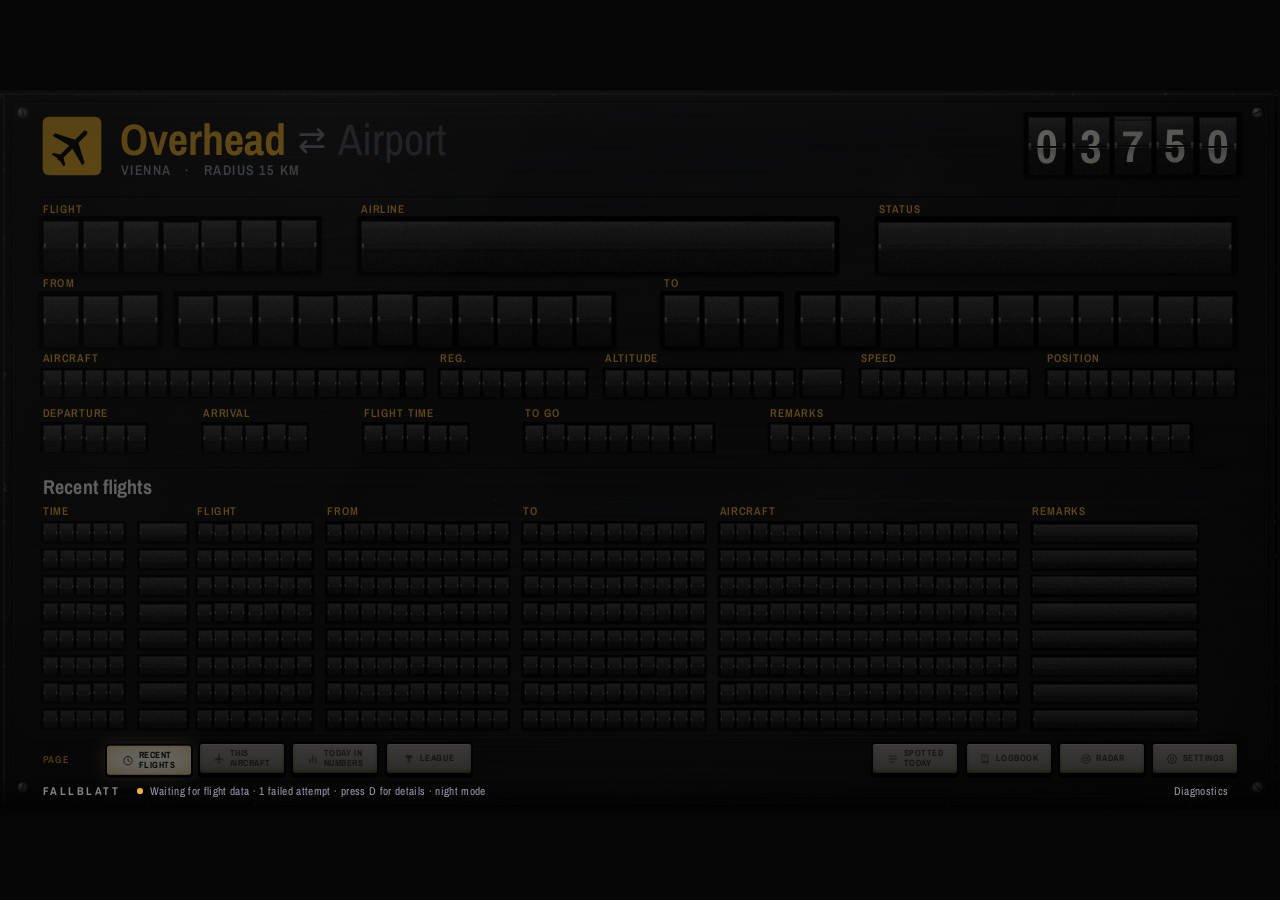
==== commit 6dbd1f0c: "1.82: the board's Today in numbers like the phone's, the trophies' medals on the board; push to main" ====
--- a/index.html
+++ b/index.html
@@ -925,12 +925,11 @@
 pdef("stats", "stAirlines", {kind:"chars", n:3, dur:70, drum:DRUM_DIGIT, align:"right", label:["Airlines","Airlines"]});
 pdef("stats", "stTypes",    {kind:"chars", n:3, dur:70, drum:DRUM_DIGIT, align:"right", label:["Types","Typen"]});
 pdef("stats", "stOver",     {kind:"chars", n:3, dur:70, drum:DRUM_DIGIT, align:"right", label:["Overhead","Direkt drüber"]});
-pdef("stats", "stHour",     {kind:"chars", n:5, dur:70, drum:DRUM_DIGIT, style:"amber", label:["Busiest hour","Meiste Flüge"]});
 pdef("stats", "stLow",      {kind:"chars", n:24, dur:60, label:["Lowest pass","Tiefster Überflug"]});
 pdef("stats", "stHigh",     {kind:"chars", n:24, dur:60, label:["Highest pass","Höchster Überflug"]});
 pdef("stats", "stFast",     {kind:"chars", n:24, dur:60, label:["Fastest","Schnellster"]});
 pdef("stats", "stTop",      {kind:"chars", n:24, dur:60, label:["Most seen airline","Häufigste Airline"]});
-pdef("stats", "stFirst",    {kind:"chars", n:24, dur:60, label:["First of the day","Erster des Tages"]});
+pdef("stats", "stFirst",    {kind:"chars", n:24, dur:60, label:["Most seen types",""]});     // 1.82: was First of the day
 pdef("stats", "stNew",      {kind:"chars", n:24, dur:60, style:"amber", label:["New in the logbook","Neu im Logbuch"]});
 // 1.72: the League page: this week's five best, by first name (relay 59, /game/league)
 const LEAGUE_ROWS = 5;
@@ -1060,7 +1059,7 @@
     placeRow(ids, lg ? [.8, .5, .8, .8, .8, .8] : [.8, .8, .8, .8, .8], Y.list0 + i * Y.listPitch, LIST, 1.3);     // 1.55: lower flaps, more gap
   }
   const L0 = Y.list0;
-  placeRow(["stPlanes","stAirlines","stTypes","stOver","stHour"], [4, 4, 4, 4], L0, IW / 34, 1.45);
+  placeRow(["stPlanes","stAirlines","stTypes","stOver"], [7, 7, 7], L0, IW / 34, 1.45);        // 1.82: four across, no busiest hour
   [["stLow","stHigh"], ["stFast","stTop"], ["stFirst","stNew"]].forEach((pair, i) => placeRow(pair, [2], L0 + 101 + i * 74, IW / 50, 1.45));
   for (let i = 0; i < LEAGUE_ROWS; i++)
     placeRow([`lg${i}rank`, `lg${i}name`, `lg${i}pts`, `lg${i}trend`, `lg${i}best`], [1.2, 1.2, 1.2, 1.2], L0 + i * 62, IW / 44, 1.45);
@@ -3274,6 +3273,8 @@
   allsets: ["Completionist", "Every set complete"],
   bingo: ["Bingo!", "A line on the weekly bingo card"],
   fullcard: ["Full card", "All nine on the weekly bingo card"]};
+// 1.79.2 (phone) and 1.82 (board): a ladder's ranks as medals, bronze to diamond, by their place in the ladder.
+const TROPHY_MEDALS = ["Bronze", "Silver", "Gold", "Platinum", "Diamond"], MEDAL_COL = ["#cf8f5a", "#c6ccd5", "#e0aa1f", "#86dccb", "#9fb9ff"];
 const TROPHY_TIER = new Map(TROPHY_LADDERS.flatMap(([key, text, tiers]) => tiers.map(([id, at, name]) => [id, {key, text, at, name}])));
 // A ladder's state: the tiers won, the next one (none when all are won), and the count towards it (null: unknown).
 function trophyLadder(g0, [key, text, tiers]){
@@ -3777,7 +3778,15 @@
     setChars(`lg${i}best`, r && r.best ? trimTo(`${r.best.type || r.best.flight} ${r.best.pts}`, 14) : "", d + 160);
   }
 }
-/* Today in numbers */
+/* Today in numbers. 1.82 (Dave's to-do 10, his pick A): as on the phone: no busiest hour, the four counters across,
+   and the most seen types (the day's top three, "A320 12 B738 7 E195 5") in First of the day's place. */
+function topTypesFlaps(list){
+  const c = new Map();
+  for (const e of list) { const k = String(e.typeCode || "").toUpperCase(); if (k) c.set(k, (c.get(k) || 0) + 1); }
+  let out = "";
+  for (const [k, n] of [...c].sort((a, b) => b[1] - a[1]).slice(0, 3)) { const t = `${out ? out + " " : ""}${k} ${n}`; if (t.length > 24) break; out = t; }
+  return out;
+}
 function renderStats(){
   const st = relayV5() && relayStats;
   if (st) {                                           // the relay counts the whole day; its list only has the newest
@@ -3786,13 +3795,12 @@
     setChars("stAirlines", String(st.airlines), 60);
     setChars("stTypes", String(st.types), 120);
     setChars("stOver", String(st.overhead), 180);
-    setChars("stHour", st.busiestHour != null ? `${String(st.busiestHour).padStart(2, "0")}:00` : "", 240);
     setChars("stLow", st.lowest ? `${name(st.lowest)} - ${altitudeStr(st.lowest.altAtMin)}` : "-", 300);
     setChars("stHigh", st.highest ? `${name(st.highest)} - ${altitudeStr(st.highest.altAtMin)}` : "-", 360);
     setChars("stFast", st.fastest ? `${name(st.fastest)} - ${speedStr(st.fastest.maxSpeed)}` : "-", 420);
     const t = st.topAirline, tn = t ? shortAirline(t.name || (AIRLINES[t.code] || [])[1] || t.code) : "";
     setChars("stTop", t ? `${tn} - ${t.count}` : "-", 480);
-    const rev = reviewTime(), lab = rev ? ["Rarest today", ""] : ["First of the day", "Erster des Tages"];
+    const rev = reviewTime(), lab = rev ? ["Rarest today", ""] : ["Most seen types", ""];
     if (fields.stFirst.label[0] !== lab[0]) {
       fields.stFirst.label = lab; fields.stNew.label = rev ? ["Points today", ""] : ["New in the logbook", "Neu im Logbuch"];
       if (!view && page === "stats" && !switching && !bigFlap.on) drawStatic();
@@ -3804,7 +3812,7 @@
       setChars("stNew", g0 ? (g0.best ? T("{n} POINTS · BEST {b}", {n: nf.format(g0.today), b: nf.format(g0.best.points)}) : T("{n} POINTS", {n: nf.format(g0.today)})) : "-", 600);
       return;
     }
-    setChars("stFirst", st.first ? `${st.first.time} ${name(st.first)}` : "-", 540);
+    setChars("stFirst", topTypesFlaps(spotted) || "-", 540);
     setChars("stNew", st.newTypes || st.newAirlines ? T("{a} types - {b} airlines", {a: st.newTypes, b: st.newAirlines}) : T("Nothing new yet"), 600);
     return;
   }
@@ -3814,10 +3822,6 @@
   setChars("stAirlines", String(uniq(e => e.airlineCode || clean(e.airline))), 60);
   setChars("stTypes", String(uniq(e => e.typeCode || clean(e.type))), 120);
   setChars("stOver", String(list.filter(e => e.minDist != null && e.minDist <= OVK).length), 180);
-  const hours = {};
-  for (const e of list) { const h = new Date(entryTime(e)).getHours(); hours[h] = (hours[h] || 0) + 1; }
-  const best = Object.entries(hours).sort((a, b) => b[1] - a[1])[0];
-  setChars("stHour", best ? `${String(best[0]).padStart(2, "0")}:00` : "", 240);
   const withAlt = list.filter(e => typeof e.altAtMin === "number");
   const low = withAlt.reduce((a, e) => !a || e.altAtMin < a.altAtMin ? e : a, null);
   const high = withAlt.reduce((a, e) => !a || e.altAtMin > a.altAtMin ? e : a, null);
@@ -3829,8 +3833,7 @@
   for (const e of list) { const a = shortAirline(e.airline); if (a) airlines[a] = (airlines[a] || 0) + 1; }
   const top = Object.entries(airlines).sort((a, b) => b[1] - a[1])[0];
   setChars("stTop", top ? `${top[0]} - ${top[1]}` : "-", 480);
-  const first = list[list.length - 1];
-  setChars("stFirst", first ? `${first.time} ${first.flight}` : "-", 540);
+  setChars("stFirst", topTypesFlaps(list) || "-", 540);
   const nt = list.filter(e => e.newType).length, na = list.filter(e => e.newAirline).length;
   setChars("stNew", relayV5() || S.demo ? (nt || na ? T("{a} types - {b} airlines", {a: nt, b: na}) : T("Nothing new yet")) : T("Needs the home relay"), 600);
 }
@@ -4366,18 +4369,24 @@
   const tx = M + 3 * 260 + 40, ty = 470, nWon = TROPHY_IDS.filter(k => won[k]).length;
   head(T("Trophies"), tx, ty);
   g.font = `500 15px ${FONT}`; g.fillStyle = COL.muted; g.textAlign = "right"; g.fillText(T("{n} of {t} won", {n: nWon, t: TROPHY_IDS.length}), W - M, ty); g.textAlign = "left";
-  // 1.55: a row for each ladder: the next tier (or the last, all won), its tiers as lamps, and a bar to the next one
+  // 1.55: a row for each ladder: the next tier (or the last, all won), its tiers as lamps, and a bar to the next one.
+  // 1.82 (Dave's to-do 11, his pick A): as on the phone, the cup in that rank's metal (filled once won) and a tag after
+  // the name; the lamps as they were
   const lw = 450, rowH = 43;
   TROPHY_LADDERS.forEach((L, i) => {
-    const st = trophyLadder(g0, L), y = ty + 22 + i * rowH, t = st.next || st.last, on = st.done > 0;
-    drawTrophy(g, tx + 14, y + 16, 24, on);
+    const st = trophyLadder(g0, L), y = ty + 22 + i * rowH, t = st.next || st.last, on = st.done > 0, mi = st.tiers.indexOf(t), mc = MEDAL_COL[mi];
+    drawTrophy(g, tx + 14, y + 16, 24, !!st.won[t[0]], mc);
     g.font = `700 17px ${FONT}`; g.fillStyle = on ? COL.ink : "rgba(230,226,215,.55)";
-    const nm = T(t[2]), nw = Math.min(g.measureText(nm).width, 170);
-    fit(nm, tx + 36, y + 15, 170);
+    const nm = T(t[2]), nw = Math.min(g.measureText(nm).width, 150);
+    fit(nm, tx + 36, y + 15, 150);
+    g.font = `700 11px ${FONT}`;
+    const mt = T(TROPHY_MEDALS[mi]).toUpperCase(), tw = g.measureText(mt).width + 14;
+    g.strokeStyle = mc; g.lineWidth = 1.2; rr(g, tx + 43 + nw, y + 1.5, tw, 17, 8.5); g.stroke();
+    g.fillStyle = mc; g.fillText(mt, tx + 50 + nw, y + 14);
     const right = st.next ? (st.have != null ? T("{n} of {t}", {n: nf.format(Math.min(st.have, st.next[1])), t: nf.format(st.next[1])}) : "") : fmtDay(st.won[st.last[0]]);
     g.font = `500 14px ${FONT}`; g.fillStyle = COL.muted;
-    const rw = g.measureText(right).width;
-    fit(T(L[1], {n: nf.format(t[1])}), tx + 44 + nw, y + 15, Math.max(40, lw - 52 - nw - rw - 12));
+    const rw = g.measureText(right).width, dx = tx + 51 + nw + tw;
+    fit(T(L[1], {n: nf.format(t[1])}), dx, y + 15, Math.max(40, tx + lw - dx - rw - 12));
     g.textAlign = "right"; g.fillText(right, tx + lw, y + 15); g.textAlign = "left";
     st.tiers.forEach((x, j) => { g.beginPath(); g.arc(tx + 40 + j * 13, y + 29, 4, 0, Math.PI * 2); g.fillStyle = st.won[x[0]] ? TIER_COL.legendary : "rgba(255,255,255,.14)"; g.fill(); });
     const bx = tx + 40 + st.tiers.length * 13 + 6, bw = lw - (bx - tx), p = !st.next ? 1 : st.have != null ? Math.min(1, st.have / st.next[1]) : 0;
@@ -4392,15 +4401,16 @@
     g.font = `500 13.5px ${FONT}`; g.fillStyle = on ? COL.muted : "rgba(150,146,135,.55)"; fit(what, x + 34, y + 35, sw - 38);
   });
 }
-// A small cup: gold when won, a dim outline otherwise.
-function drawTrophy(g, cx, cy, s, on){
+// A small cup: gold when won, a dim outline otherwise; with a colour (1.82: a rank's metal), outlined in it, filled once won.
+function drawTrophy(g, cx, cy, s, on, col){
   g.save(); g.translate(cx, cy);
   g.beginPath(); g.moveTo(-s * .32, -s * .4); g.lineTo(s * .32, -s * .4); g.quadraticCurveTo(s * .3, s * .08, 0, s * .12); g.quadraticCurveTo(-s * .3, s * .08, -s * .32, -s * .4);
   g.moveTo(-s * .06, s * .12); g.lineTo(s * .06, s * .12); g.lineTo(s * .08, s * .3); g.lineTo(-s * .08, s * .3); g.closePath();
   g.rect(-s * .22, s * .3, s * .44, s * .09);
-  if (on) { g.fillStyle = TIER_COL.legendary; g.fill(); } else { g.strokeStyle = "rgba(255,255,255,.22)"; g.lineWidth = 1.4; g.stroke(); }
+  const c = col || TIER_COL.legendary, dim = col || "rgba(255,255,255,.22)";
+  if (on) { g.fillStyle = c; g.fill(); } else { g.strokeStyle = dim; g.lineWidth = col ? 1.8 : 1.4; g.stroke(); }
   g.beginPath(); g.arc(-s * .32, -s * .22, s * .13, Math.PI * .5, Math.PI * 1.5); g.moveTo(s * .32, -s * .35); g.arc(s * .32, -s * .22, s * .13, -Math.PI * .5, Math.PI * .5);
-  g.strokeStyle = on ? TIER_COL.legendary : "rgba(255,255,255,.22)"; g.lineWidth = s * .06; g.stroke();
+  g.strokeStyle = on ? c : dim; g.lineWidth = s * .06; g.stroke();
   g.restore();
 }
 let rcSig = "";
@@ -5776,7 +5786,11 @@
   try { blob = await new Promise(r => shareCanvas(x).then(cv => cv.toBlob(r, "image/png"), () => r(null))); } catch { blob = null; }
   if (tok !== cardTok) return;
   if (!blob) { cardOpen(`<p class="note">${escH(T("Couldn't make the picture."))}</p>`); return; }
-  const fname = `fallblatt-${String(x.flight || "").replace(/[^A-Za-z0-9]+/g, "").toLowerCase() || "plane"}.png`;
+  picCard(blob, `fallblatt-${String(x.flight || "").replace(/[^A-Za-z0-9]+/g, "").toLowerCase() || "plane"}.png`);
+}
+// A picture made to share, in a card with Share (the share sheet, or the Android app's) and Save picture: a sighting's
+// card; since 1.80 also the phone's year, week and month and Sky view's snapshot.
+function picCard(blob, fname){
   const file = typeof File === "function" ? new File([blob], fname, {type: "image/png"}) : null;
   const andr = !!window.OverheadAndroid && typeof window.OverheadAndroid.shareImage === "function";
   const canShare = andr || !!(file && navigator.share && navigator.canShare && navigator.canShare({files: [file]}));
@@ -6001,6 +6015,8 @@
   clearTimeout(achTimer);
   if (!achQueue.length) return;
   if (cardOpenNow()) { achTimer = setTimeout(achNext, 5000); return; }
+  const sp = typeof achSpecial === "function" ? achQueue.findIndex(a => achSpecial(a, true)) : -1;        // 1.81: the app's medals, first
+  if (sp >= 0) { achSpecial(achQueue.splice(sp, 1)[0]); achTimer = setTimeout(achNext, 6500); return; }
   const list = achQueue.splice(0, 3);
   const tok = cardOpen(`<div class="achBadge" aria-hidden="true">${escH(list[0].icon)}</div>` +
     `<p class="shH">${escH(T("Achievement"))}</p>` +
@@ -6635,6 +6651,25 @@
    parts it touched); a board shows the newest entry it contains. The relay (17 or newer) adds when GitHub published the
    page, which changes with every push. */
 const CHANGELOG = [
+  {v: "1.82", date: "2026-10-23", notes: [
+    "Today in numbers on the board is like the phone's: the four counters across and the most seen types.",
+    "The board's trophies show each rank's medal, as on the phone.",
+  ]},
+  {v: "1.81", date: "2026-10-23", notes: [
+    "The logbook search finds places too, and each result says where it was seen.",
+    "Your hangar in the Spotters' Club: a card for every type you've caught, a shelf per set; tap one for more.",
+    "A new medal swings down on a ribbon, and a notice says when the next one is close.",
+    "Tap a name in the league for the player's card: level, points, medals and best catches.",
+    "Today in numbers on the board shows your best day again.",
+  ]},
+  {v: "1.80", date: "2026-10-23", notes: [
+    "Settings → About → Log: the app's log, filtered to problems, Sky view or the network, with Copy.",
+    "Where to look says why it can't point at the plane on top yet.",
+    "Sky view's ★ shows each plane's points in its rarity colour.",
+    "Once you've scanned a plane, Sky view can take a picture of the sky with its labels.",
+    "The week and the month can be shared as a picture, like the year.",
+    "About shows its own title and close button again.",
+  ]},
   {v: "1.79.2", date: "2026-10-23", notes: [
     "Trophies with ranks show the rank as a medal, from bronze to diamond.",
     "Closest, Won and Still to win are a switch; Still to win lists the nearest first.",
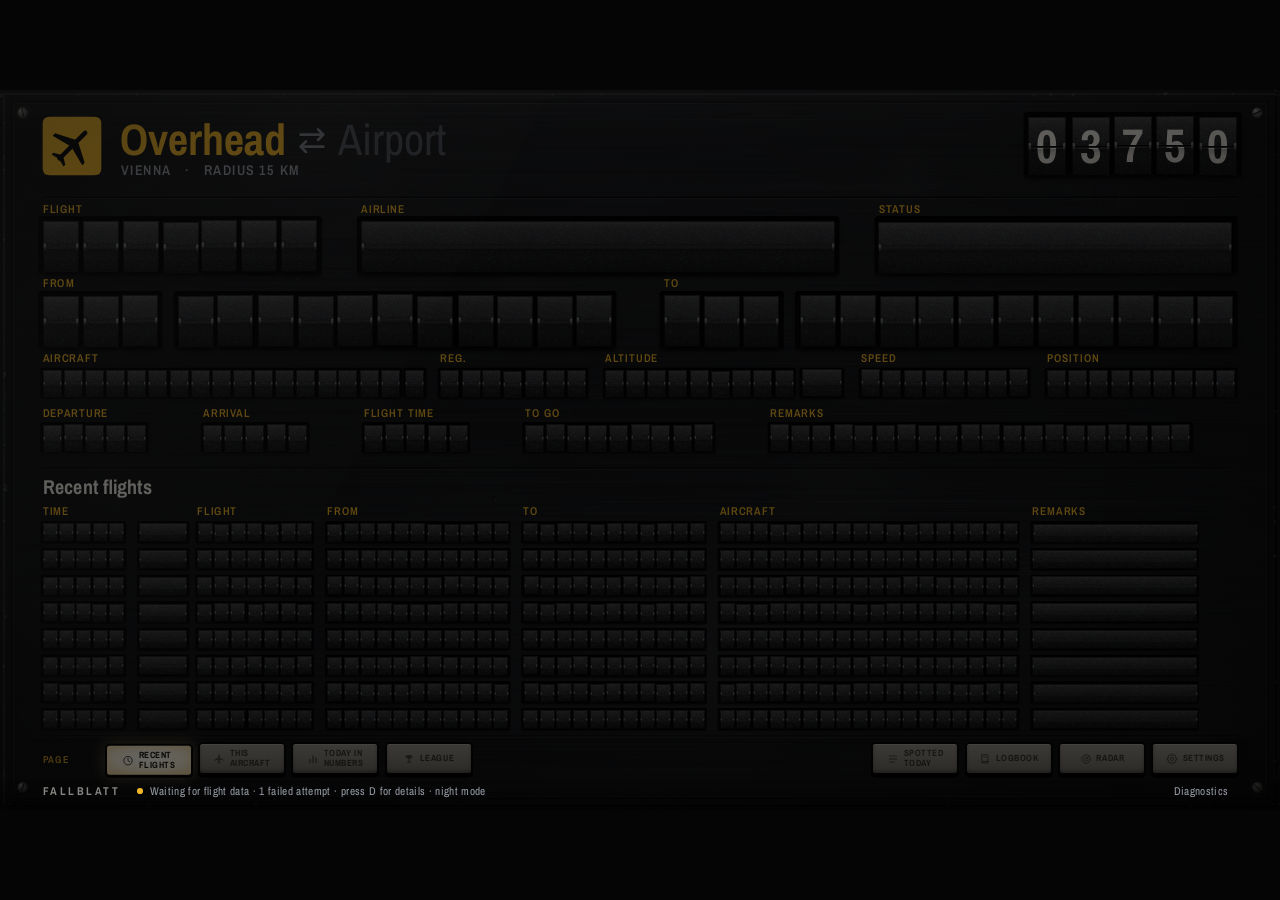
==== commit eb98012a: "Push to main: the main board is 1.83.1 Copies the test board (1.82.0.1 to 1.83.1) to index.html with" ====
--- a/index.html
+++ b/index.html
@@ -182,7 +182,7 @@
 /* Settings: a cockpit panel. Plates with screws, rotary selectors, flip switches, thumbwheels and amber read-outs. */
 #cockpit{position:absolute;z-index:2;display:grid;grid-template-columns:minmax(0,1fr) minmax(0,1fr) minmax(0,1.12fr);grid-template-rows:minmax(0,1.12fr) minmax(0,1fr);gap:calc(18px*var(--k));
   font-family:var(--f-board);color:#d8d3c6}
-.plate{position:relative;min-width:0;overflow:hidden;background:linear-gradient(#28292c,#1a1b1d);border-radius:calc(8px*var(--k));padding:calc(10px*var(--k)) calc(22px*var(--k)) calc(12px*var(--k));
+.plate{--pt:calc(10px*var(--k));--px:calc(22px*var(--k));position:relative;min-width:0;overflow:hidden;background:linear-gradient(#28292c,#1a1b1d);border-radius:calc(8px*var(--k));padding:var(--pt) var(--px) calc(12px*var(--k));
   box-shadow:0 calc(6px*var(--k)) calc(16px*var(--k)) rgba(0,0,0,.55),inset 0 1px 0 rgba(255,255,255,.07),inset 0 -2px 4px rgba(0,0,0,.5);
   display:grid;grid-template-columns:repeat(var(--cols,4),minmax(0,1fr));align-content:start;align-items:stretch;gap:calc(8px*var(--k))}
 /* Realistic look (Settings → Display; body.real): brushed, bevelled plates, engraved labels, metal knob caps and glowing
@@ -206,6 +206,9 @@
 .plate h3{grid-column:1/-1;display:flex;align-items:center;gap:calc(10px*var(--k));margin:0 0 calc(4px*var(--k));font:600 calc(13px*var(--k))/1 var(--f-board);
   letter-spacing:.22em;text-transform:uppercase;color:rgba(214,208,194,.72);text-shadow:0 -1px 0 rgba(0,0,0,.8)}
 .plate h3::before,.plate h3::after{content:"";flex:1;height:1px;background:rgba(214,208,194,.25)}
+/* the title's middle level with the top screws' (8 + 9/2) and its lines ending 6 short of them (8 + 9 + 6), whatever the
+   plate's padding (--pt, --px); what follows moves up with it */
+.plate>h3{margin:calc(6px*var(--k) - var(--pt)) calc(23px*var(--k) - var(--px)) calc(4px*var(--k))}
 /* each control sits in its own recessed cell, with its name engraved on a strip above it */
 .inst{grid-column:span var(--span,1);min-width:0;display:flex;flex-direction:column;align-items:center;gap:calc(6px*var(--k));padding:calc(5px*var(--k)) calc(6px*var(--k)) calc(6px*var(--k));
   border-radius:calc(5px*var(--k));background:linear-gradient(rgba(0,0,0,.28),rgba(0,0,0,.12));box-shadow:inset 0 calc(1px*var(--k)) calc(3px*var(--k)) rgba(0,0,0,.65),0 1px 0 rgba(255,255,255,.05)}
@@ -4703,9 +4706,12 @@
 // 1.64: the zoom and its centre are kept per device, so the close-up is still there after a reload.
 const RADAR_ZOOM_KEY = "od.radarZoom";
 let radarZoom = (() => { try { const z = JSON.parse(localStorage.getItem(RADAR_ZOOM_KEY) || "{}"); radar.zc = z.c || null; return +z.z || 0; } catch { return 0; } })();
-const RADAR_ZOOMS = [0, 10, 5, 2.5];
+// 1.82.2 (Dave): − and + (the app's wheel) step every 5 km from the usual range down to 5 km, then to 2.5 km, the closest
+// (the airport's gates); they were 10, 5 and 2.5 km.
+const RADAR_CLOSEST = 2.5;
+const radarSteps = () => { const out = []; for (let v = radarBase() - 5; v >= 5; v -= 5) out.push(v); return out.concat(RADAR_CLOSEST); };
 // 1.68.1: a pinch zooms smoothly (radar.live: the range under the fingers, km), and the zoom stays where it is let go
-// (radarZoom may be any range from RADAR_MIN up); − and + step to the next of RADAR_ZOOMS from there.
+// (radarZoom may be any range from RADAR_MIN up); − and + step to the next of radarSteps from there.
 const RADAR_MIN = 1.5;
 const radarZoomed = () => !!((radar.live || radarZoom) && (!airportMode() || AP.lat != null));   // 1.65: the Overhead style too, around your place
 const radarRing = range => range > 12 ? 5 : range > 6 ? 2 : range > 3 ? 1 : .5;     // km between the rings
@@ -4723,7 +4729,7 @@
 }
 function radarZoomKeep(){ try { localStorage.setItem(RADAR_ZOOM_KEY, JSON.stringify({z: radarZoom, c: radar.zc})); } catch {} }
 function radarZoomStep(d){
-  const steps = RADAR_ZOOMS.slice(1);                   // 10, 5, 2.5 km
+  const steps = radarSteps();                           // 20, 15, 10, 5, 2.5 km with a 25 km usual range
   let z = radarZoom;
   for (let i = 0; i < Math.abs(d); i++) {
     if (d > 0) z = steps.find(v => v < (z || Infinity) - .01) ?? steps[steps.length - 1];
@@ -4731,7 +4737,7 @@
   }
   radarZoomSet(z);
 }
-const radarZoomCan = d => d > 0 ? !radarZoom || radarZoom > RADAR_ZOOMS[RADAR_ZOOMS.length - 1] + .01 : !!radarZoom;
+const radarZoomCan = d => d > 0 ? !radarZoom || radarZoom > RADAR_CLOSEST + .01 : !!radarZoom;
 const radarBase = () => Math.max(20, Math.ceil((+S.radiusKm || 15) * 1.6 / 5) * 5);        // the usual range
 const radarRange = () => radar.live && radarZoomed() ? radar.live : radarZoomed() ? radarZoom : radarBase();
 const radarRangeText = () => nf.format(Math.round(radarRange() * 10) / 10) + " km";
@@ -5175,7 +5181,7 @@
 }
 
 // A newer version published: the lamp in the footer, and the notice (watchVersion, with the patch notes).
-watchVersion(v => { const b = $("btnNew"); b.textContent = T("New version · tap to update") + ` (${v})`; b.hidden = false; b.onclick = () => location.reload(); });
+watchVersion(v => { const b = $("btnNew"); b.textContent = T("New version · tap to update") + ` (${v})`; b.hidden = false; b.onclick = () => nvReload(); });
 
 /* ---------- languages ----------
    English, German, French, Spanish and Dutch (Settings → Language; AUTO follows the browser). Every text a viewer
@@ -5721,7 +5727,7 @@
   const font = (getComputedStyle(document.documentElement).getPropertyValue("--f-board") || "").trim() || "sans-serif";
   try { await cardWait(Promise.all(["700 40px", "600 20px"].map(w => document.fonts.load(`${w} ${font}`))), 2500); } catch {}
   const img = await shareImg(x.pic);
-  const W = 1200, PH = img ? 630 : 0, H = PH + 660, cv = document.createElement("canvas");
+  const W = 1200, PH = img ? 630 : 0, H = PH + 700, cv = document.createElement("canvas");
   cv.width = W; cv.height = H;
   const g = cv.getContext("2d"), up = v => String(v || "").toUpperCase();
   g.fillStyle = "#111214"; g.fillRect(0, 0, W, H);
@@ -5775,9 +5781,16 @@
   flaps(hhmm(d), 520, y + 554, 38, 58, 5, "#f6c54a");
   g.font = `500 24px ${font}`; g.textAlign = "left"; g.fillStyle = "#8d887d";
   g.fillText(d.toLocaleDateString(LOC(), {day: "numeric", month: "short", year: "numeric"}), 760, y + 594);
-  // the mark: FALLBLATT on tiny flaps in the corner
+  // the mark: FALLBLATT on tiny flaps in the corner; 1.82.1: who spotted it, on the same line
   flaps("FALLBLATT", W - 44 - (9 * 22 - 2), H - 52, 20, 30, 9, "#f0b429");
+  const by = spottedBy();
+  if (by) { g.font = `600 24px ${font}`; g.textAlign = "left"; g.fillStyle = "#a9a496"; g.fillText(by, L, H - 30); }
   return cv;
+}
+// 1.82.1 (Dave: the pictures should say whose they are): "Spotted by" the profile's first name, on every picture made to share.
+function spottedBy(){
+  const n = String((GUEST && GUEST.name) || "").trim().split(/\s+/)[0];
+  return n ? T("Spotted by {name}", {name: n}) : "";
 }
 async function shareCard(x){
   ctlSound.press();
@@ -6651,6 +6664,27 @@
    parts it touched); a board shows the newest entry it contains. The relay (17 or newer) adds when GitHub published the
    page, which changes with every push. */
 const CHANGELOG = [
+  {v: "1.83.1", date: "2026-10-23", notes: [
+    "Panel titles sit level with the top screws, and their lines end the same distance from the screws on every panel.",
+  ]},
+  {v: "1.83", date: "2026-10-23", notes: [
+    "Every part of the Logbook, Spotted today, the Spotters' Club and the radar's Nearest list sits on a panel of its own, like Settings'.",
+  ]},
+  {v: "1.82.2", date: "2026-10-23", notes: [
+    "The radar has a reset in its corner: back to the usual range for your radius.",
+    "A plane tapped on the radar shows its card right under the radar.",
+    "The Points field is off the board; points show on the score strip when they come in.",
+    "The radar zooms in steps of 5 km.",
+    "Your hangar finds the photos of more models.",
+    "The Styles button is off the Spotters' Club; styles are in Settings.",
+  ]},
+  {v: "1.82.1", date: "2026-10-23", notes: [
+    "Pictures to share or save say whose they are: Spotted by and your first name.",
+  ]},
+  {v: "1.82.0.1", date: "2026-10-23", notes: [
+    "Refresh now refreshes at once: the opening shows while the new version comes in.",
+    "On a slow connection the app no longer opens its older copy while the new one is still coming.",
+  ]},
   {v: "1.82", date: "2026-10-23", notes: [
     "Today in numbers on the board is like the phone's: the four counters across and the most seen types.",
     "The board's trophies show each rank's medal, as on the phone.",
@@ -7240,7 +7274,7 @@
    screen nobody has touched for half an hour refreshes then. Never while a card, Settings or a text field is open
    (`NV.busy`, set by the page). Relay 45 names the newest version cheaply (/pageversion); with an older one the page
    itself is fetched now and then. */
-const NV = {v: "", until: 0, touched: Date.now(), el: null, busy: () => false};
+const NV = {v: "", until: 0, touched: Date.now(), el: null, going: false, busy: () => false};
 function watchVersion(show){
   const sub = location.pathname.split("/").filter(x => x && !/\.html?$/.test(x))[0] || "";
   const check = async () => {
@@ -7274,7 +7308,7 @@
     el.setAttribute("role", "status");
     el.innerHTML = `<span></span><button type="button"></button>`;
     el.lastChild.textContent = T("Refresh now");
-    el.lastChild.onclick = e => { e.stopPropagation(); location.reload(); };
+    el.lastChild.onclick = e => { e.stopPropagation(); nvReload(); };
     document.body.appendChild(el);
     for (const t of ["keydown", "pointerdown", "touchstart", "wheel"]) addEventListener(t, nvInput, {capture: true, passive: t !== "keydown"});
     setInterval(nvTick, 1000);
@@ -7285,16 +7319,25 @@
 }
 function nvInput(e){
   NV.touched = Date.now();
-  if (!NV.v) return;
+  if (!NV.v || (e.type !== "keydown" && NV.el.contains(e.target))) return;   // 1.82.0.1: a press on the notice isn't a "stay"
   const a = document.activeElement;
   if (e.type === "keydown" && (e.key === "Enter" || e.keyCode === 13) && (a === NV.el.lastChild || a === document.body || !a)) {
-    e.preventDefault(); e.stopPropagation(); location.reload(); return;
+    e.preventDefault(); e.stopPropagation(); nvReload(); return;
   }
   if (NV.until) { NV.until = 0; nvDraw(); }
 }
 function nvTick(){
-  if (NV.until) { if (Date.now() < NV.until) nvDraw(); else if (!nvBusy()) location.reload(); }
-  else if (Date.now() - NV.touched > 30 * 60000 && !nvBusy()) location.reload();
+  if (NV.going) return;
+  if (NV.until) { if (Date.now() < NV.until) nvDraw(); else if (!nvBusy()) nvReload(); }
+  else if (Date.now() - NV.touched > 30 * 60000 && !nvBusy()) nvReload();
+}
+// 1.82.0.1: refreshing shows at once, as the new page can take a few seconds to come over a slow line: the phone app
+// covers the page with its opening (nvGoing; the new page carries it on), the board says so in the notice.
+function nvReload(){
+  NV.going = true;
+  if (typeof nvGoing === "function") nvGoing();
+  else if (NV.el) { NV.el.firstChild.textContent = T("Refreshing …"); NV.el.lastChild.disabled = true; }
+  location.reload();
 }
 
 /* ---------- settings: a cockpit panel ----------
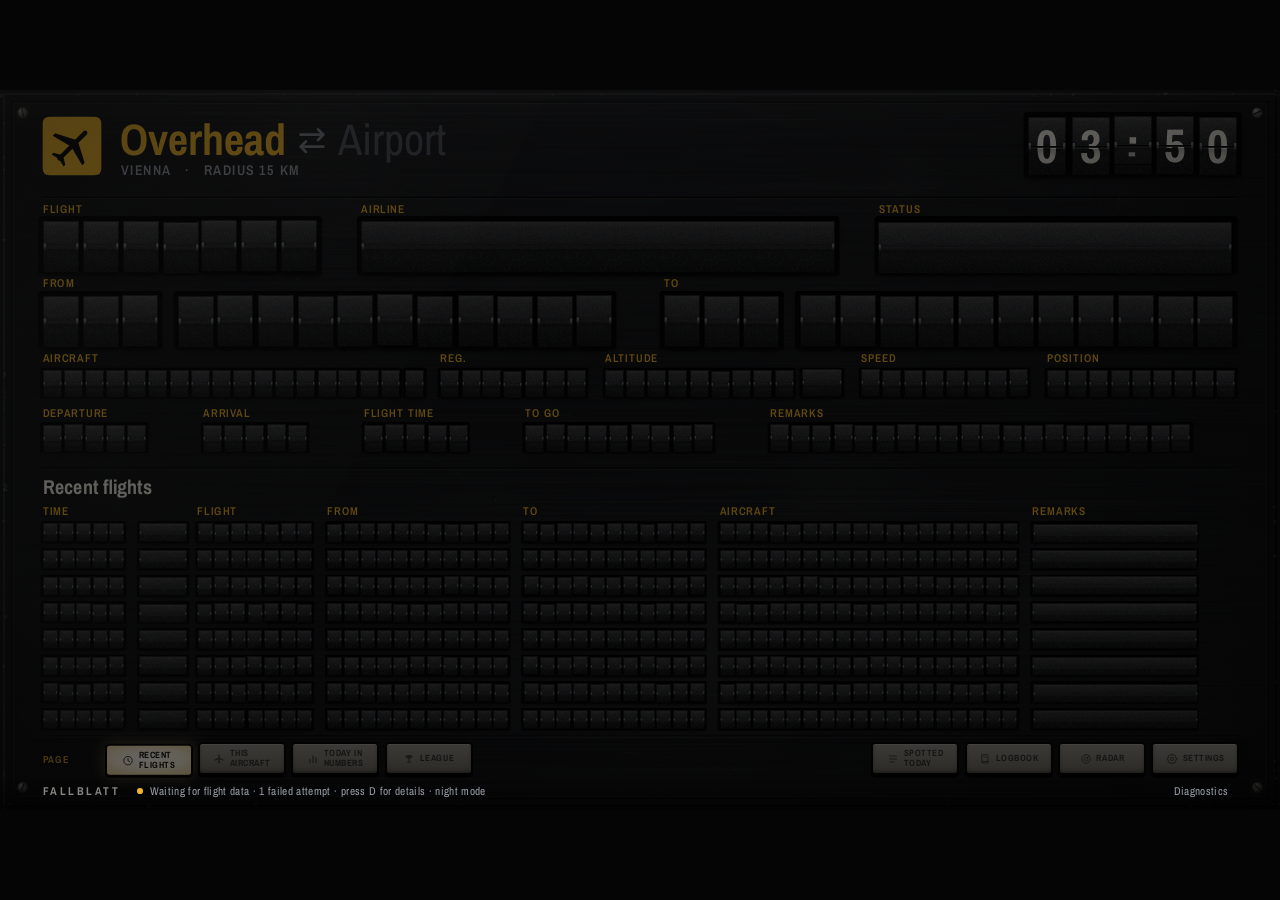
==== commit 0dd4ac54: "Push to main: the main board is 1.85 Copies the test board (1.83.2 to 1.85) to index.html with tools" ====
--- a/index.html
+++ b/index.html
@@ -736,7 +736,7 @@
 const DRUM_POS = " 0123456789.:KMNESWICADORV";       // the letters of "in … sec" in every language too
 const TRENDS = ["", "UP", "LEVEL", "DOWN"];
 const TREND_COLOR = {UP: "#45d483", LEVEL: "#c9c6bf", DOWN: "#f6be35"};
-const REMARKS = ["", "OVERHEAD", "APPROACHING", "FLYING BY", "LEAVING", "PASSED", "NEARBY", "NO TRAFFIC", "OFFLINE", "ARRIVING", "DEPARTING", "OVERFLIGHT",
+const REMARKS = ["", "OVERHEAD", "APPROACHING", "FLYING BY", "LEAVING", "PASSED", "NEXT", "NEARBY", "NO TRAFFIC", "OFFLINE", "ARRIVING", "DEPARTING", "OVERFLIGHT",
   "CLOSE BY", "NEW TYPE", "NEW AIRLINE", "FAVOURITE", "SUPERJUMBO", "JUMBO", "BELUGA", "ANTONOV", "CONCORDE", "MILITARY", "HELICOPTER", "SPECIAL", "EMERGENCY",
   "DIVERTED", "CARGO", "BIZJET", "PRIVATE", "TAKE-OFF", "CLIMBING", "APPROACH", "FINAL", "LANDED", "TAXIING", "PARKED",
   "POLICE", "AMBULANCE", "RESCUE", "FIREFIGHTER", "GOVERNMENT", "ROYAL", "HISTORIC", "CELEBRITY", "VIP",
@@ -789,7 +789,7 @@
 };
 
 /* ---------- settings ---------- */
-const DEFAULTS = {place:"Vienna", lat:48.2085, lon:16.3731, radiusKm:15, home:"VIE", palette:"", finish:"", badge:"", maxAltFt:60000, units:"metric", sound:true, soundSet:"recorded", bell:"airport", real:true, speedPct:85, quick:false, refreshS:10, logos:true, overKm:3, demo:false,
+const DEFAULTS = {place:"Vienna", lat:48.2085, lon:16.3731, radiusKm:15, home:"VIE", palette:"", finish:"", badge:"", maxAltFt:60000, units:"metric", sound:true, soundSet:"recorded", bell:"airport", real:true, speedPct:85, quick:false, refreshS:10, logos:true, overKm:1, demo:false,
   theme:"classic", rotateS:30, statsPage:true, ding:true, favs:"", chimes:true, imperfect:true, night:true, nightFrom:"22:30", nightTo:"07:00", nightDim:40, nightView:"dim", airtimeMin:3, quality:"auto", mode:"overhead", lang:"auto"};
 // A guest (friends and family, relay 19+) keeps their own settings: in this browser under their own key, and on their
 // profile, which the relay hands back (OVERHEAD_GUEST). Their place comes first, in the phone app's welcome.
@@ -802,8 +802,10 @@
   if (saved.v !== 2) ["lat", "lon", "place", "home", "radiusKm", "units"].forEach(k => delete saved[k]);  // older saves stored every field
   delete saved.v;
   const {mode, live, livePrev, ...shared} = GUEST && GUEST.settings || {};      // the style stays this device's own (1.40)
-  return {...DEFAULTS, ...shared, ...saved};
-}
+  return overRule({...DEFAULTS, ...shared, ...saved});
+}
+// 1.84: OVERHEAD became within 1 km at any height or 45° up; settings saved with the old 3 km move to 1 km, once.
+function overRule(s){ if (s.overRule == null) { if (+s.overKm === 3) s.overKm = 1; s.overRule = 2; } return s; }
 function saveSettings(){
   const changed = settingsChanged({v: 2});            // 1.68: what goes along, worked out once for board and app (E12)
   if (GUEST) Object.assign(changed, locSet());
@@ -2314,6 +2316,19 @@
   const cpa = isFinite(tcpa) ? Math.hypot(x + vx * tcpa, y + vy * tcpa) : dist;
   return {dist, dir: COMPASS[Math.round(brg / 45) % 8], tcpa, cpa};
 }
+// 1.84 (the tracking review): the board judges where a plane is now, as Sky view does. A position is a few seconds old
+// when it comes (seen_pos, and the relay's shared answer: its source time against ours, at most 6 s so a wrong clock
+// can't run away with it) and older by the time the board looks again; it moves on straight at its speed, for at most
+// a minute.
+function ageOf(ac, list){
+  const at = list && list.recvAt || Date.now(), lag = list && list.now ? Math.min(6, Math.max(0, (at - list.now) / 1000)) : 0;
+  return Math.min(60, lag + Math.max(0, +ac.seen_pos || 0) + (Date.now() - at) / 1000);
+}
+function movedOn(ac, s){
+  if (!(s > 0) || !(ac.gs > 0) || ac.track == null || ac.lat == null) return ac;
+  const km = ac.gs * 1.852 / 3600 * s, th = ac.track * Math.PI / 180;
+  return {...ac, lat: ac.lat + km * Math.cos(th) / 110.57, lon: ac.lon + km * Math.sin(th) / (111.32 * Math.cos(ac.lat * Math.PI / 180))};
+}
 
 /* ---------- network ---------- */
 // Every request to the relay carries this page's session id, so the relay can tell the screens apart (see sayHello).
@@ -2447,7 +2462,7 @@
       throw new Error(`relay answered ${res.status}${detail ? ": " + detail : ""}`);
     }
     const j = await res.json(), list = j.ac || j.aircraft || [];
-    list.now = srcTime(j.now);
+    list.now = srcTime(j.now); list.recvAt = Date.now();
     const src = res.headers.get("X-Relay-Source") || "relay", fresh = res.headers.get("X-Relay-Data") || "live";
     if (src !== feedName && feedName) dlog("info", `Now getting positions from ${src}`);
     if (fresh.startsWith("stale") && !lastFreshness.startsWith("stale")) dlog("warn", `Sources unavailable; relay is serving its last good data (${fresh.split(" ")[1]} s old)`);
@@ -2465,7 +2480,7 @@
       if (f.name !== feedName && feedName) dlog("info", `Now getting positions from ${f.name}`);
       feedIdx = (feedIdx + i) % FEEDS.length; feedName = f.name; lastFreshness = "live";
       const list = j.ac || j.aircraft || [];
-      list.now = srcTime(j.now);
+      list.now = srcTime(j.now); list.recvAt = Date.now();
       DIAG.polls.push({t: Date.now(), ok: true, ms: performance.now() - t0, n: list.length});
       return list;
     } catch (e) { err = new Error(`${f.name}: ${netError(e, f.name)}`); dlog("debug", err.message); }
@@ -2784,7 +2799,7 @@
   if (sightBusy || !relayV5()) return;
   sightBusy = true;
   try {
-    const j = await fetchJSON(`${relay()}/sightings?over=${overKm()}${apiWanted() ? "&api=1" : ""}${sightPlaceQ()}`, {}, 8000);
+    const j = await fetchJSON(`${relay()}/sightings?over=${overKm()}&deg=${OVER_DEG}${apiWanted() ? "&api=1" : ""}${sightPlaceQ()}`, {}, 8000);
     if (j.fr24 === false) apiOff();
     const first = sightRev === null, known = new Set(spotted.map(e => e.id));
     spotted = (j.entries || []).map(fromRelay);
@@ -2808,7 +2823,7 @@
   if (!relayV5() || fullDay.busy || now - fullDay.at < 15000 || (fullDay.list && fullDay.rev === sightRev)) return;
   fullDay.busy = true; fullDay.at = now;
   try {
-    const j = await fetchJSON(`${relay()}/sightings?all=1&over=${overKm()}${apiWanted() ? "&api=1" : ""}${sightPlaceQ(allPlaces)}`, {}, 20000);
+    const j = await fetchJSON(`${relay()}/sightings?all=1&over=${overKm()}&deg=${OVER_DEG}${apiWanted() ? "&api=1" : ""}${sightPlaceQ(allPlaces)}`, {}, 20000);
     fullDay = {at: now, rev: String(j.rev), date: j.date || null, list: (j.entries || []).map(fromRelay), all: allPlaces, stats: j.stats || null};
     if (j.stats && !allPlaces) relayStats = j.stats;
     renderSpottedBoard(); updateFooter();
@@ -2946,6 +2961,9 @@
   if (SPECIAL_BIG.has(sp) || sp === "MILITARY") return "special";
   return favList().length && isFav(liveFacts(ac)) ? "fav" : null;
 }
+// 1.84 (Dave's answer to the tracking review): special planes and emergencies take the board anywhere in the radius;
+// a favourite only once it is overhead or approaching.
+function alertOn(o){ const k = alertKind(o); return k === "fav" ? o.kind === "over" || o.kind === "soon" : !!k; }
 function checkChimes(ok, R){
   const now = Date.now();
   for (const [k, t] of chimed) if (now - t > SAME_PASS_MS) chimed.delete(k);
@@ -2955,7 +2973,7 @@
     const ac = o.ac, sp = specialOf({typeCode: ac.t, military: !!(ac.dbFlags & 1), interesting: !!(ac.dbFlags & 2), emergency: emergencyOf(ac)});
     let k = sp === "EMERGENCY" ? "emergency" : SPECIAL_BIG.has(sp) || sp === "MILITARY" ? "special" : null;
     const x = k || favList().length ? liveFacts(ac) : null;   // favourites need the airline, so only look it up when there are any
-    if (!k && x && isFav(x)) k = "fav";
+    if (!k && x && isFav(x) && (o.kind === "over" || o.kind === "soon")) k = "fav";     // 1.84: a favourite chimes once close
     if (!k) continue;
     chimed.set(o.ac.hex, now);
     dlog("info", `${x.flight || o.ac.hex} is ${k === "fav" ? "a favourite" : sp === "EMERGENCY" ? "squawking emergency " + x.emergency : sp.toLowerCase()} (${o.dist.toFixed(1)} km away)`);
@@ -2967,7 +2985,7 @@
 function remarkFor(e){
   const badge = badgeFor(e);
   if (badge) return badge;
-  if (e.minDist != null && e.minDist <= overKm()) return "OVERHEAD";
+  if (overEntry(e)) return "OVERHEAD";
   const home = (S.home || "").toUpperCase(), f = e.from && e.from.code, t = e.to && e.to.code;
   if (home && t === home) return "ARRIVING";
   if (home && f === home) return "DEPARTING";
@@ -2988,17 +3006,31 @@
   const t = Math.max(5, Math.round(sec / 5) * 5);
   return t < 60 ? T("IN {n} SEC", {n: t}) : T("IN {t}", {t: `${Math.floor(t / 60)}:${String(t % 60).padStart(2, "0")}`});
 }
-const overKm = () => Math.min(+S.overKm || 3, +S.radiusKm || 15);
+const overKm = () => Math.min(+S.overKm || 1, +S.radiusKm || 15);
+// 1.84 (Dave's rule after the tracking review): a plane is overhead within overKm (1 km) at any height, or once it
+// stands 45° or more up: inside a circle as wide as it flies high (11 km for a cruiser at 36,000 ft), never wider than
+// the radius. overIn: 0 while it is there, else the seconds until its line takes it in (Infinity when it won't).
+const OVER_DEG = 45;
+function overR(alt){ return Math.min(+S.radiusKm || 15, Math.max(overKm(), alt > 0 ? alt * .3048 / 1000 / Math.tan(OVER_DEG * Math.PI / 180) : 0)); }
+function overIn(o){
+  const r = overR(o.alt), v = (o.ac.gs || 0) * 1.852 / 3600;
+  if (o.dist <= r) return 0;
+  return o.tcpa > 0 && o.cpa <= r && v > 0 ? Math.max(0, o.tcpa - Math.sqrt(r * r - o.cpa * o.cpa) / v) : Infinity;
+}
+// A sighting in the lists: it came that close, or that high up.
+function overEntry(e){ return e.minDist != null && e.minDist <= overR(e.altAtMin); }
 function distStr(o){ return (o.dist < 10 ? o.dist.toFixed(1) : Math.round(o.dist)) + " KM " + o.dir; }
 
 function setFeat(o, mode, alert = false){
   const now = Date.now();
   if (!feat || feat.hex !== o.ac.hex) {
-    if (!alert) seatbeltDing();                        // a new plane on top: look up
     const p = enrich(o.ac);
     const h = feat = {hex: o.ac.hex, since: now, logged: false, info: p.info};
     p.then(info => { h.info = info; if (feat === h) renderFeatured(); });
   }
+  // 1.84 (the tracking review): the ding says "look up", so it rings once, as the plane on top becomes overhead or
+  // approaching (it rang for every new plane on top, mostly ones flying by far off)
+  if (!alert && !feat.dinged && (mode === "over" || mode === "soon")) { feat.dinged = true; seatbeltDing(); }
   if (feat.mode !== mode) dlog("info", `Board: ${planeName(feat, o.ac)} · ${MODE_REMARK[mode]} · ${o.dist.toFixed(1)} km${o.alt != null ? " · " + nf.format(Math.round(o.alt)) + " ft" : ""}`);
   feat.o = o; feat.mode = mode;
   if (mode === "over" || mode === "soon") feat.lastSeen = now;
@@ -3084,23 +3116,25 @@
 const recent = new Map();        // hex -> last time and place each aircraft was seen
 const MISSING_GRACE_MS = 30000;
 let emptyStreak = 0, lastCount = 0;
-function process(list){
+// again (1.84): the same update looked at again between updates, its planes moved on (the timer under poll).
+function process(list, again){
   if (airportMode()) airportProcess(list);
   const now = Date.now(), R = +S.radiusKm || 15, all = [];
   for (const ac of list) {
     if (ac.lat == null || ac.lon == null || (ac.alt_baro === "ground" && !airportMode())) continue;
     const alt = typeof ac.alt_baro === "number" ? ac.alt_baro : (typeof ac.alt_geom === "number" ? ac.alt_geom : null);
-    all.push({ac, alt, ...geo(ac)});
+    all.push({ac, alt, ...geo(movedOn(ac, ageOf(ac, list)))});
   }
   // A source that suddenly reports an empty sky is almost always a glitch: skip a couple of those.
-  if (!all.length && lastCount > 3 && ++emptyStreak < 3) {
+  if (!again && !all.length && lastCount > 3 && ++emptyStreak < 3) {
     dlog("warn", `${feedName || "The source"} reported no aircraft at all; ignoring this update`);
     return;
   }
   if (all.length) emptyStreak = 0;
   lastCount = all.length;
   nearbyCount = all.length;
-  for (const o of all) {
+  if (again) for (const o of all) { const r = recent.get(o.ac.hex); o.rate = r ? r.o.rate : null; }
+  else for (const o of all) {
     let rate = typeof o.ac.baro_rate === "number" ? o.ac.baro_rate : typeof o.ac.geom_rate === "number" ? o.ac.geom_rate : null;
     const prev = recent.get(o.ac.hex);
     if (rate == null && prev && prev.o.alt != null && o.alt != null && now - prev.t > 4000) rate = (o.alt - prev.o.alt) / ((now - prev.t) / 60000);
@@ -3123,18 +3157,18 @@
   const closest = ok.reduce((a, o) => !a || o.dist < a.dist ? o : a, null);
   DIAG.closest = closest ? {name: (closest.ac.flight || "").trim() || closest.ac.r || closest.ac.hex, dist: closest.dist, alt: closest.alt, tcpa: closest.tcpa, cpa: closest.cpa} : null;
   if (!relayV5()) logPlanes(ok, R);    // with relay version 5 the relay keeps the list
-  // How each plane relates to us: directly overhead, on course to pass over, passing at a distance, or moving away.
-  const OVK = overKm();
-  for (const o of all) o.kind = o.alt != null && o.alt > S.maxAltFt ? "" : o.dist <= OVK ? "over" : (o.tcpa > 0 && o.tcpa <= 180 && o.cpa <= OVK) ? "soon" : o.tcpa > 0 ? "by" : "away";
-  radarTrack(all, now);
+  // How each plane relates to us: overhead (overIn), there within three minutes, closing but passing beside, or moving away.
+  for (const o of all) { o.tin = overIn(o); o.kind = o.alt != null && o.alt > S.maxAltFt ? "" : !o.tin ? "over" : o.tin <= 180 ? "soon" : o.tcpa > 0 ? "by" : "away"; }
+  if (!again) radarTrack(all, now);
   if (view === "radar") renderRadarList();
   if (airportMode()) { apFeature(all); checkChimes(ok, R); return; }     // the airport style picks its own plane for the top
   const rest = restingPlanes(ok, R, now), cand = (rest.size ? ok.filter(o => !rest.has(o.ac.hex)) : ok).filter(o => !hiddenAc(o.ac));
   const over = cand.filter(o => o.kind === "over").sort((a, b) => a.dist - b.dist);
-  const soon = cand.filter(o => o.kind === "soon").sort((a, b) => a.tcpa - b.tcpa);
+  const soon = cand.filter(o => o.kind === "soon").sort((a, b) => a.tin - b.tin);
   const mine = arr => feat && arr.find(o => o.ac.hex === feat.hex);
-  // A plane that rings the bell (emergency, special, military, favourite) takes the board while it is in the radius.
-  const alerts = cand.filter(o => o.dist <= R && alertKind(o)).sort((a, b) => a.dist - b.dist);
+  // A plane that rings the bell (emergency, special, military) takes the board while it is in the radius; a favourite
+  // once it is overhead or approaching (alertOn, 1.84).
+  const alerts = cand.filter(o => o.dist <= R && alertOn(o)).sort((a, b) => a.dist - b.dist);
   const modeOf = o => o.kind === "over" ? "over" : o.kind === "soon" ? "soon" : o.tcpa > 0 ? "by" : "away";
   let pick = null, mode = null, alert = false;
   if (alerts.length) { pick = mine(alerts) || alerts[0]; mode = modeOf(pick); alert = true; }
@@ -3150,12 +3184,12 @@
     if (feat.mode !== "passed") dlog("info", `Board: ${planeName(feat)} · PASSED`);
     feat.mode = "passed";
   } else {
-    // Nothing overhead or on its way: show the most relevant plane in the radius, preferring ones coming closer.
-    const keep = feat && (feat.mode === "by" || feat.mode === "away") && now - feat.since < 60000 && cand.find(o => o.ac.hex === feat.hex);
-    const coming = (a, b) => (a.tcpa > 0 ? 0 : 1) - (b.tcpa > 0 ? 0 : 1) || a.dist - b.dist;
-    const next = keep || cand.filter(o => o.dist <= R).sort(coming)[0] || cand.slice().sort((a, b) => a.dist - b.dist)[0];
-    if (next) setFeat(next, next.tcpa > 0 ? "by" : "away");
-    else { if (feat) dlog("info", "Board: no aircraft in range"); feat = null; }
+    // 1.85 (Dave's pick A after the tracking review): nothing overhead or approaching, so the next plane on course to
+    // be overhead later, from anywhere the board can see, as NEXT counting down (no ding: that comes as it starts
+    // approaching); else NO TRAFFIC. It used to show the nearest plane flying by, up to 46 km away.
+    const next = cand.filter(o => o.kind === "by" && isFinite(o.tin)).sort((a, b) => a.tin - b.tin), n = mine(next) || next[0];
+    if (n) setFeat(n, "next");
+    else { if (feat) dlog("info", "Board: nothing overhead, approaching or on its way"); feat = null; }
   }
   checkChimes(ok, R);
   renderFeatured();
@@ -3440,7 +3474,7 @@
   const x = liveFacts(ac, info), sp = specialOf(x);
   return sp === "EMERGENCY" || SPECIAL_BIG.has(sp) || sp === "MILITARY" || !!x.watch || isFav(x);
 }
-const MODE_REMARK = {over: "OVERHEAD", soon: "APPROACHING", passed: "PASSED", by: "FLYING BY", away: "LEAVING", near: "NEARBY", ap: ""};
+const MODE_REMARK = {over: "OVERHEAD", soon: "APPROACHING", passed: "PASSED", next: "NEXT", by: "FLYING BY", away: "LEAVING", near: "NEARBY", ap: ""};
 function renderFeatured(){
   const ids = ["flight","fromCode","fromCity","toCode","toCity","type","reg","alt","speed","pos"];
   if (!feat) {
@@ -3464,7 +3498,7 @@
   if (!feat.live || feat.liveMode !== feat.mode || now - feat.liveAt >= (S.refreshS || 10) * 1000 - 500) {
     const trend = o.rate == null || o.alt == null ? "" : o.rate > 250 ? "UP" : o.rate < -250 ? "DOWN" : "LEVEL";
     feat.live = [o.alt != null ? altitudeStr(o.alt) : "", ac.gs ? speedStr(ac.gs) : "",
-      feat.mode === "soon" ? countdown(o.tcpa) : distStr(o), trend];
+      feat.mode === "soon" || feat.mode === "next" ? countdown(o.tin) : distStr(o), trend];
     feat.liveAt = now; feat.liveMode = feat.mode;
   }
   if (fields.seen) { const rl = remarkLines(ac, info); setChars("seen", rl.length ? rl[Math.floor(now / 6000) % rl.length] : "", 520); setChars("toGo", toGoText(info, o) || (done && !(info.to && info.to.lat != null) ? NA : ""), 510); }
@@ -3491,7 +3525,7 @@
 function noteFeatured(){
   if (!feat || !feat.o || S.demo) return;
   const now = Date.now(), ac = feat.o.ac;
-  if (now - feat.since < 5000) return;                   // it has to stay on the board for a moment to count
+  if (now - feat.since < 5000 || feat.mode === "next") return;   // it has to stay on the board for a moment to count; NEXT once it comes
   let e = recentFlights.find(x => x.hex === feat.hex && now - x.ts < SAME_PASS_MS), added = false;
   if (!e) {
     e = {ts: feat.since, time: hhmm(new Date(feat.since)), hex: feat.hex};
@@ -3819,12 +3853,12 @@
     setChars("stNew", st.newTypes || st.newAirlines ? T("{a} types - {b} airlines", {a: st.newTypes, b: st.newAirlines}) : T("Nothing new yet"), 600);
     return;
   }
-  const list = spotted, OVK = overKm();
+  const list = spotted;
   const uniq = fn => new Set(list.map(fn).filter(Boolean)).size;
   setChars("stPlanes", String(list.length));
   setChars("stAirlines", String(uniq(e => e.airlineCode || clean(e.airline))), 60);
   setChars("stTypes", String(uniq(e => e.typeCode || clean(e.type))), 120);
-  setChars("stOver", String(list.filter(e => e.minDist != null && e.minDist <= OVK).length), 180);
+  setChars("stOver", String(list.filter(overEntry).length), 180);
   const withAlt = list.filter(e => typeof e.altAtMin === "number");
   const low = withAlt.reduce((a, e) => !a || e.altAtMin < a.altAtMin ? e : a, null);
   const high = withAlt.reduce((a, e) => !a || e.altAtMin > a.altAtMin ? e : a, null);
@@ -4054,8 +4088,8 @@
 /* Spotted today on the board: fourteen rows a page, newest first, a lamp lit in the colour of anything special. */
 let svFilter = "all", svPageNo = 0, svLegend = false;
 let svSig = "";function svData(){
-  const real = todayList().filter(e => !e.sample || S.demo), OVK = overKm(), hit = svQuery ? real.filter(e => spotMatch(e, svQuery)) : real;
-  const isOver = e => e.minDist != null && e.minDist <= OVK;      // 1.72: Special is special planes only; favourites have their own
+  const real = todayList().filter(e => !e.sample || S.demo), hit = svQuery ? real.filter(e => spotMatch(e, svQuery)) : real;
+  const isOver = overEntry;      // 1.72: Special is special planes only; favourites have their own
   const counts = {all: hit.length, over: hit.filter(isOver).length, special: hit.filter(isSpecialPlane).length, fav: hit.filter(isFav).length};
   const rows = hit.filter(svFilter === "over" ? isOver : svFilter === "special" ? isSpecialPlane : svFilter === "fav" ? isFav : () => true);
   return {real, rows, counts, pages: Math.max(1, Math.ceil(rows.length / SV_ROWS))};
@@ -4191,11 +4225,12 @@
   const home = (S.home || "").toUpperCase() || T("your home airport"), OVK = overKm();
   return [
     [T("Status on the board"), [
-      ["OVERHEAD", T("Directly above you, within {n} km (in the lists: it came that close)", {n: OVK})],
+      ["OVERHEAD", T("Within {n} km at any height, or 45° or more up in the sky (in the lists: it came that close or that high)", {n: OVK})],
       ["APPROACHING", T("On course to pass overhead within three minutes")],
       ["FLYING BY", T("Getting closer, but won't pass overhead")],
       ["LEAVING", T("Moving away")],
       ["PASSED", T("Just passed overhead")],
+      ["NEXT", T("The next plane on course to pass overhead; Position counts down")],
       ["NO TRAFFIC", T("No planes around right now")],
       ["OFFLINE", T("No flight data for over a minute")]]],
     [T("Route"), [
@@ -6664,6 +6699,21 @@
    parts it touched); a board shows the newest entry it contains. The relay (17 or newer) adds when GitHub published the
    page, which changes with every push. */
 const CHANGELOG = [
+  {v: "1.85", date: "2026-10-24", notes: [
+    "With nothing overhead or approaching, the board shows the next plane on its way as NEXT, counting down; else NO TRAFFIC.",
+  ]},
+  {v: "1.84", date: "2026-10-24", notes: [
+    "A plane counts as overhead within 1 km, or once it stands 45° or more up in the sky; the lists and today's numbers count the same way.",
+    "The board works out where planes are right now and looks again between updates, so OVERHEAD and the countdown come on time.",
+    "The new-plane ding only rings as a plane becomes overhead or approaching.",
+    "A favourite takes the board and chimes once it is overhead or approaching.",
+  ]},
+  {v: "1.83.3", date: "2026-10-23", notes: [
+    "A plane tapped on the radar or in its Nearest list opens its card from the bottom, like everywhere else in the app.",
+  ]},
+  {v: "1.83.2", date: "2026-10-23", notes: [
+    "The radar's reset is a push button beside the Range km wheel; its arrow lights up when there's a zoom to undo.",
+  ]},
   {v: "1.83.1", date: "2026-10-23", notes: [
     "Panel titles sit level with the top screws, and their lines end the same distance from the screws on every panel.",
   ]},
@@ -7442,7 +7492,7 @@
   places: "Your saved places: tap one to watch it.",
   lat: "Where to watch the sky. Use current location fills it in.",
   radiusKm: "Planes within this distance count as spotted.",
-  overKm: "Closer than this counts as directly overhead.",
+  overKm: "Closer than this counts as overhead at any height; higher planes count from 45° up.",
   maxAltFt: "Planes higher than this are left out.",
   refreshS: "How often new positions are fetched.",
   airtimeMin: "How long a hovering helicopter or circling plane may stay on top, per hour.",
@@ -8073,7 +8123,7 @@
     radiusKm: Math.min(20, Math.max(1, num(n.radiusKm) || 15)),
     home: clean(n.home).slice(0, 3), favs: String(n.favs || "").trim(),
     maxAltFt: +n.maxAltFt, refreshS: +n.refreshS, rotateS: +n.rotateS, airtimeMin: +n.airtimeMin, nightDim: +n.nightDim || 40,
-    speedPct: +n.speedPct || 85, overKm: +n.overKm || 3,
+    speedPct: +n.speedPct || 85, overKm: +n.overKm || 1,
     nightFrom: n.nightFrom || DEFAULTS.nightFrom, nightTo: n.nightTo || DEFAULTS.nightTo};
   saveSettings(); audioInit();
   AP.code = "";                                               // the home airport may have changed
@@ -8118,7 +8168,7 @@
   const state = S.demo ? ["Demo mode", "meh"] : isOffline() ? ["Offline", "bad"] : failures ? [`Retrying (${failures} failed in a row)`, "meh"] : lastOk ? ["Live", "good"] : ["Starting", "meh"];
   const conn = S.demo ? "Demo data, no network" : relay() ? `Home relay at ${relay().replace(/^https?:\/\//, "")}${relayLegacy ? " (older version, please update)" : ""}` : "Direct, no relay: the position services will block this";
   const c = DIAG.closest;
-  const pass = !c ? "" : c.dist <= overKm() ? "overhead now" : c.tcpa > 0 ? `closest approach ${c.cpa.toFixed(1)} km in ${countdown(c.tcpa).replace("IN ", "").toLowerCase()}` : "moving away";
+  const pass = !c ? "" : c.dist <= overR(c.alt) ? "overhead now" : c.tcpa > 0 ? `closest approach ${c.cpa.toFixed(1)} km in ${countdown(c.tcpa).replace("IN ", "").toLowerCase()}` : "moving away";
   const closest = c ? `${c.name} · ${c.dist.toFixed(1)} km · ${c.alt != null ? nf.format(Math.round(c.alt)) + " ft" : "altitude unknown"} · ${pass} · ${c.dist <= R ? "inside" : "outside"} the ${R} km spotting radius` : "none in range";
   return [
     ["Connection", conn],
@@ -8311,7 +8361,7 @@
 addEventListener("resize", resize);
 
 /* ---------- main loop ---------- */
-let timer = null, busy = false;
+let timer = null, busy = false, lastList = null;
 // Each update is numbered: when a forced one starts while another is on its way (a new place, a new style), only the
 // newest answer counts, and only one timer stays running. A bug while drawing isn't a failed update (it used to count
 // as one, and three in a row showed OFFLINE).
@@ -8349,9 +8399,17 @@
     }
   }
   if (!list) return;
+  lastList = list;
   try { skyCheck(); listsLoad(); process(list); watchAsk(list); if (typeof arFeed === "function") arFeed(list); snapSave(); }
   catch (e) { dlog("error", `Couldn't draw the update: ${e && e.message || e}`); }
 }
+// 1.84 (the tracking review): between updates (10 s on a board, 5 s in the app) the board looks at the last one again
+// every 2 s with its planes moved on, so OVERHEAD, APPROACHING and PASSED come when they happen. Not in the Airport style,
+// which picks its plane its own way, nor while the page is hidden or the update is half a minute old.
+setInterval(() => {
+  if (!lastList || busy || S.demo || airportMode() || document.hidden || Date.now() - (lastList.recvAt || 0) > 30000) return;
+  try { process(lastList, true); } catch (e) { dlog("error", `Couldn't look again: ${e && e.message || e}`); }
+}, 2000);
 
 async function start(){
   pickLang();
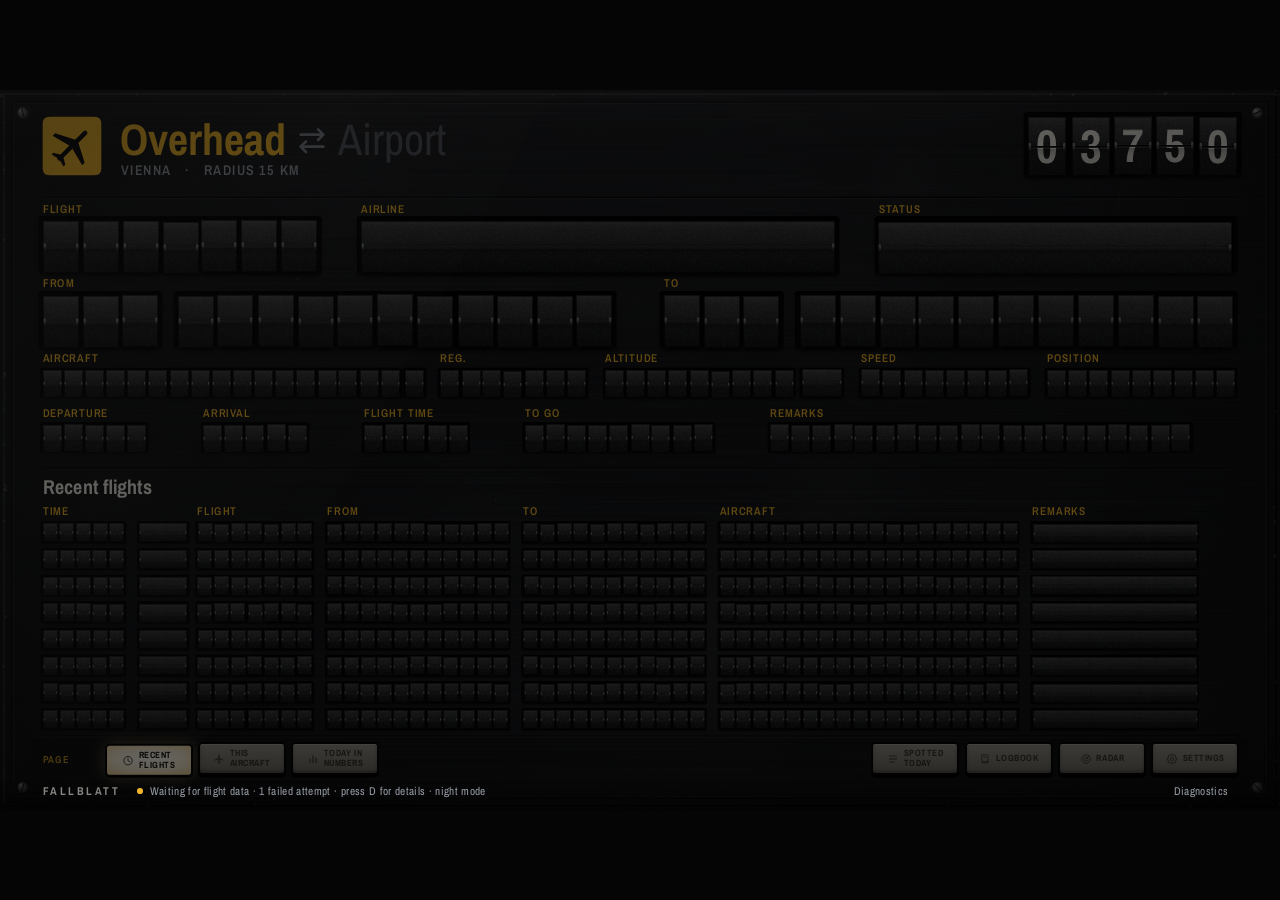
==== commit 5edccc55: "Push to main: the main board is 1.128 Copies the test board (1.85 to 1.128) to index.html with tools" ====
--- a/index.html
+++ b/index.html
@@ -24,7 +24,8 @@
 *{box-sizing:border-box}
 [hidden]{display:none!important}
 html,body{height:100%;margin:0}
-body{background:var(--wall);color:var(--ink);font:15px/1.45 var(--f-board);overflow:hidden;-webkit-user-select:none;user-select:none}
+body{background:var(--wall);color:var(--ink);font:15px/1.45 var(--f-board);overflow:hidden;-webkit-user-select:none;user-select:none;-webkit-touch-callout:none}
+input,textarea,[contenteditable]{-webkit-user-select:text;user-select:text;-webkit-touch-callout:default}   /* 1.112.0.1: text fields keep it */
 body.idle{cursor:none}
 #stage{position:absolute;background:var(--housing);overflow:hidden}
 html{touch-action:manipulation}
@@ -128,6 +129,16 @@
 @keyframes screenOnLite{0%{opacity:0}16%{opacity:.8}24%{opacity:.45}100%{opacity:1}}
 @keyframes screenOn{0%{opacity:0;filter:brightness(.5) saturate(.2)}16%{opacity:.8}24%{opacity:.45}38%{opacity:1;filter:brightness(1.4) saturate(.75)}100%{opacity:1;filter:none}}
 #photoImg{display:none}
+/* 1.93: the photo's credit on its screen, in its small caps; a Planespotters photo is a link to its page (the whole
+   screen for a mouse, the credit for the remote's ring, which shows on :focus: older TV browsers lack :focus-visible) */
+.pLink{position:absolute;inset:0;display:flex;align-items:flex-end;justify-content:flex-end;padding:0 calc(7px*var(--k)) calc(6px*var(--k)) 0;
+  pointer-events:none;text-decoration:none;outline:none;-webkit-tap-highlight-color:transparent}
+.pLink[href]{pointer-events:auto;cursor:pointer}
+#photoCr{display:flex;max-width:100%;box-sizing:border-box;padding:calc(3px*var(--k)) calc(5px*var(--k));border-radius:calc(4px*var(--k));
+  font-weight:600;font-size:calc(13px*var(--k));line-height:1.1;letter-spacing:calc(1.5px*var(--k));text-transform:uppercase;color:rgba(235,240,245,.62);text-shadow:0 0 calc(3px*var(--k)) rgba(0,0,0,.8)}
+.pLink[href]:hover #photoCr{color:rgba(243,240,232,.92)}
+.pLink:focus #photoCr{color:#f3f0e8;background:rgba(0,0,0,.45);box-shadow:0 0 0 calc(3px*var(--k)) #f6c54a,0 0 calc(22px*var(--k)) calc(2px*var(--k)) rgba(246,197,74,.35)}
+.pLink:focus:not(:focus-visible) #photoCr{color:rgba(235,240,245,.62);background:none;box-shadow:none}
 #stage canvas#flipCv{z-index:2;pointer-events:none}
 /* push buttons: plain ivory caps that light up warm white, with a small flicker as the bulb comes on */
 .rail{position:absolute;display:flex;z-index:2}
@@ -174,6 +185,52 @@
 #viewTools.rdr{display:block;pointer-events:none}
 #viewTools.rdr .cap{position:absolute;pointer-events:auto;min-width:calc(64px*var(--k))}
 #viewTools.rdr .cap[data-z]{font-size:calc(24px*var(--k));line-height:1;font-weight:700}
+/* 1.92: the Logbook's plates as buttons for the remote's ring (a click goes through to the board), and their cards. The
+   rings are on :focus, taken back with :not(:focus-visible) for a mouse; a TV browser too old for :focus-visible drops
+   that rule and keeps the ring (the plates only ever get focus from keys). */
+#viewTools .cap:focus{outline:2px solid var(--amber);outline-offset:2px}
+#viewTools .cap:focus:not(:focus-visible){outline:none}
+#lbHits{position:absolute;inset:0;z-index:2;pointer-events:none}
+#lbHits[hidden]{display:none}
+#lbHits button{position:absolute;margin:0;padding:0;border:0;border-radius:calc(8px*var(--k));background:none;pointer-events:none;outline:none;transition:box-shadow .2s}
+#lbHits button.hov{box-shadow:0 0 0 calc(1.5px*var(--k)) rgba(246,197,74,.45)}
+#lbHits button:focus{box-shadow:0 0 0 calc(3px*var(--k)) #f6c54a,0 0 calc(22px*var(--k)) calc(2px*var(--k)) rgba(246,197,74,.35)}
+#fx.lbHov{cursor:pointer}
+body.idle #fx.lbHov{cursor:none}
+#cardBox .lbCard:focus{outline:none}
+#cardBox .lbCard .cBtn:focus,#cardBox .lbCard .lbRow:focus,#cardBox .lvAsk .cBtn:focus{outline:calc(2px*var(--ck,1)) solid #f6c54a;outline-offset:calc(2px*var(--ck,1))}
+#cardBox .lbCard .cBtn:focus:not(:focus-visible),#cardBox .lbCard .lbRow:focus:not(:focus-visible),#cardBox .lvAsk .cBtn:focus:not(:focus-visible){outline:none}
+#cardBox .lbCard .cBtn:disabled{opacity:.4;cursor:default}
+#cardBox .lbSeg{margin:calc(10px*var(--ck,1)) 0 calc(4px*var(--ck,1))}
+#cardBox .lbSeg .cBtn{min-height:calc(34px*var(--ck,1));padding:calc(6px*var(--ck,1)) calc(13px*var(--ck,1))}
+#cardBox .lbNums{display:grid;grid-template-columns:repeat(3,1fr);gap:calc(10px*var(--ck,1)) calc(8px*var(--ck,1));margin:calc(12px*var(--ck,1)) 0 calc(4px*var(--ck,1))}
+#cardBox .lbNums b{display:block;font:700 calc(26px*var(--ck,1))/1.05 var(--f-board);color:#f3f0e8}
+#cardBox .lbNums span{font:600 calc(11px*var(--ck,1))/1.3 var(--f-board);letter-spacing:.1em;text-transform:uppercase;color:#959aa3}
+#cardBox .lbRk{list-style:none;margin:calc(6px*var(--ck,1)) 0 0;padding:0}
+#cardBox .lbRow{all:unset;box-sizing:border-box;display:grid;grid-template-columns:calc(26px*var(--ck,1)) minmax(0,1fr) auto;gap:calc(4px*var(--ck,1)) calc(8px*var(--ck,1));align-items:baseline;width:100%;
+  padding:calc(7px*var(--ck,1)) calc(4px*var(--ck,1));border-bottom:1px solid rgba(255,255,255,.06);border-radius:calc(4px*var(--ck,1));font:600 calc(15px*var(--ck,1))/1.25 var(--f-board);color:#f3f0e8}
+#cardBox button.lbRow{cursor:pointer}
+#cardBox button.lbRow:hover{background:rgba(255,255,255,.05)}
+#cardBox .lbRow .no{color:#6d7179;font-size:calc(12px*var(--ck,1))}
+#cardBox .lbRow .nm{min-width:0;overflow:hidden;text-overflow:ellipsis;white-space:nowrap}
+#cardBox .lbRow .nm small{margin-left:.6em;color:#959aa3;font-weight:500;font-size:calc(12px*var(--ck,1))}
+#cardBox .lbRow>b{color:#f0b429;font-variant-numeric:tabular-nums}
+/* the categories: a lamp, the name, the count, and a bar for its share */
+#cardBox .lbCats>.lbRow{grid-template-columns:calc(14px*var(--ck,1)) minmax(0,1fr) auto;align-items:center}
+#cardBox .lbRow .lamp{width:calc(10px*var(--ck,1));height:calc(10px*var(--ck,1));border-radius:50%}
+#cardBox .lbRow .bar{grid-column:2/4;height:calc(3px*var(--ck,1));border-radius:2px;background:rgba(255,255,255,.06)}
+#cardBox .lbRow .bar i{display:block;height:100%;border-radius:2px;opacity:.75}
+#cardBox .lbSub{padding:0 0 calc(10px*var(--ck,1)) calc(22px*var(--ck,1))}
+#cardBox .lbRecs{margin:calc(6px*var(--ck,1)) 0 0}
+#cardBox .lbRecs>div{padding:calc(8px*var(--ck,1)) 0;border-bottom:1px solid rgba(255,255,255,.06)}
+#cardBox .lbRecs dt{color:#f0b429;font:600 calc(11px*var(--ck,1)) var(--f-board);letter-spacing:.12em;text-transform:uppercase}
+#cardBox .lbRecs dd{margin:calc(2px*var(--ck,1)) 0 0;font:600 calc(15px*var(--ck,1)) var(--f-board)}
+#cardBox .lbRecs dd b{margin-right:.45em;font-size:calc(19px*var(--ck,1))}
+#cardBox .lbRecs small{display:block;color:#959aa3;font-size:calc(12.5px*var(--ck,1))}
+#cardBox .lbFound{list-style:none;margin:0;padding:0}
+#cardBox .lbFound li{padding:calc(9px*var(--ck,1)) 0;border-top:1px solid rgba(255,255,255,.08)}
+#cardBox .lbFound b{display:block;font:700 calc(16px*var(--ck,1))/1.25 var(--f-board)}
+#cardBox .lbFound span{display:block;margin-top:calc(2px*var(--ck,1));color:#959aa3;font-size:calc(13px*var(--ck,1))}
 #modeSw button{position:absolute;z-index:3;padding:0;border:0;background:transparent;color:transparent;cursor:pointer;border-radius:calc(6px*var(--k));outline:none}
 #modeSw button:focus-visible{box-shadow:0 0 0 calc(2px*var(--k)) #f6c54a}
 #radarCv{position:absolute;z-index:1;pointer-events:none}
@@ -299,8 +356,11 @@
 .ctlBot .ctlCap[data-act=cancel]{flex:1 1 0}
 .ctlBot .ctlCap[data-act=save]{flex:1.6 1 0}
 .plate .acts{grid-column:1/-1;display:flex;gap:calc(22px*var(--k));justify-content:center;padding:calc(10px*var(--k)) 0}
-/* About: patch notes, keys and information, on the same plates as Settings */
-#cockpit .plate.notes{grid-column:span 2;grid-row:span 2;display:flex;flex-direction:column}
+/* About: patch notes, keys and information, on the same plates as Settings. 1.93.0.1: in two halves, the patch notes
+   on the left; on the right the keys, two to a row and as tall as they need, over the information, which gets the
+   rest (in Settings' third column its credits ran past the plate on every screen) */
+#cockpit.about{grid-template-columns:minmax(0,1fr) minmax(0,1fr);grid-template-rows:auto minmax(0,1fr)}
+#cockpit .plate.notes{grid-row:span 2;display:flex;flex-direction:column}
 #cockpit .syncNote{position:absolute;right:0;bottom:calc(-30px*var(--k));margin:0;font-size:calc(17px*var(--k));color:#f0b429}   /* 1.64 */
 .plate .log{grid-column:1/-1;flex:1;min-height:0;overflow:auto;margin:0;padding:0 calc(10px*var(--k)) 0 0;list-style:none;outline:none}
 .plate .log::-webkit-scrollbar{width:calc(8px*var(--k))}
@@ -320,7 +380,7 @@
 .plate ul.legend li{display:grid;grid-template-columns:calc(124px*var(--k)) minmax(0,1fr);gap:calc(12px*var(--k));align-items:center;font:500 calc(15px*var(--k))/1.25 var(--f-board);color:rgba(232,227,214,.84)}
 .plate .chip{display:grid;place-items:center;height:calc(25px*var(--k));padding:0 calc(6px*var(--k));border-radius:calc(3px*var(--k));
   font:700 calc(12.5px*var(--k))/1 var(--f-board);letter-spacing:.06em;white-space:nowrap;box-shadow:inset 0 0 0 1px rgba(0,0,0,.45)}
-.plate dl.keys{grid-column:1/-1;display:grid;grid-template-columns:auto 1fr;gap:calc(6px*var(--k)) calc(14px*var(--k));margin:0;align-items:center}
+.plate dl.keys{grid-column:1/-1;display:grid;grid-template-columns:auto minmax(0,1fr) auto minmax(0,1fr);gap:calc(6px*var(--k)) calc(14px*var(--k));margin:0;align-items:center}
 .plate dl.keys dt{justify-self:end;min-width:calc(30px*var(--k));padding:calc(3px*var(--k)) calc(8px*var(--k));border-radius:calc(4px*var(--k));text-align:center;
   font:700 calc(13px*var(--k))/1.25 var(--f-board);color:#17140e;background:linear-gradient(#efe9da,#bdb5a2);box-shadow:0 calc(2px*var(--k)) 0 #050505}
 .plate dl.keys dd{margin:0;font:500 calc(15px*var(--k))/1.25 var(--f-board);color:rgba(232,227,214,.84)}
@@ -415,6 +475,10 @@
 #cardBox .favAdd,.cardish .favAdd{display:flex;gap:calc(8px*var(--ck,1));margin-top:calc(12px*var(--ck,1));flex-wrap:wrap}
 #cardBox .favAdd select,#cardBox .favAdd input,.cardish .favAdd select,.cardish .favAdd input{background:#0f1012;color:#f3f0e8;border:1px solid rgba(255,255,255,.12);border-radius:calc(8px*var(--ck,1));padding:calc(9px*var(--ck,1)) calc(10px*var(--ck,1));font:600 calc(14px*var(--ck,1)) var(--f-board)}
 #cardBox .favAdd input,.cardish .favAdd input{flex:1;min-width:calc(160px*var(--ck,1))}
+/* 1.91 (to-do #105, Dave's pick C): the list picker's arrow is the app's dropdown arrow (DD in its main.js), a chevron
+   in a small grey ring, instead of the browser's own */
+#cardBox .favAdd select,.cardish .favAdd select{-webkit-appearance:none;appearance:none;padding-right:calc(32px*var(--ck,1));
+  background:#0f1012 url("data:image/svg+xml,%3Csvg xmlns='http://www.w3.org/2000/svg' viewBox='0 0 20 20'%3E%3Ccircle cx='10' cy='10' r='9.25' fill='none' stroke='%234a4c52' stroke-width='1.5'/%3E%3Cpath d='M6 8l4 4 4-4' fill='none' stroke='%23959aa3' stroke-width='1.8' stroke-linecap='round' stroke-linejoin='round'/%3E%3C/svg%3E") no-repeat right calc(10px*var(--ck,1)) center/calc(14px*var(--ck,1)) calc(14px*var(--ck,1))}
 #cardBox .plRow{display:flex;gap:calc(8px*var(--ck,1));margin:calc(8px*var(--ck,1)) 0}
 #cardBox .plGo{flex:1;display:flex;flex-direction:column;gap:calc(2px*var(--ck,1))}
 #cardBox .plGo small{font-weight:500;opacity:.7;letter-spacing:0}
@@ -481,9 +545,104 @@
 #cardBox .cLoad{display:flex;align-items:center;gap:calc(12px*var(--ck,1));min-height:calc(90px*var(--ck,1));justify-content:center;color:#b9b3a3;font:500 calc(16px*var(--ck,1))/1.2 "Archivo Narrow",sans-serif}
 #cardBox .cSpin{width:calc(22px*var(--ck,1));height:calc(22px*var(--ck,1));border-radius:50%;border:calc(3px*var(--ck,1)) solid rgba(240,180,41,.25);border-top-color:#f0b429;animation:cSpin .8s linear infinite}
 @keyframes cSpin{to{transform:rotate(360deg)}}
+/* 1.97.3: a photo window while its photo loads: the loading card's spinner in it (after a short beat, so a quick photo
+   shows none), the photo fading in; a window still waiting for its photo keeps a 3:2 size. */
+.cPicW .cPic{transition:opacity .35s cubic-bezier(.2,.9,.25,1)}
+.cPicW.pLd{background:rgba(255,255,255,.05)}
+.cPicW.pLd .cPic{opacity:0;aspect-ratio:3/2}
+.cPicW.pLd::after{content:"";position:absolute;left:50%;top:50%;width:calc(22px*var(--ck,1));height:calc(22px*var(--ck,1));margin:calc(-11px*var(--ck,1)) 0 0 calc(-11px*var(--ck,1));border-radius:50%;
+  border:calc(3px*var(--ck,1)) solid rgba(240,180,41,.25);border-top-color:#f0b429;animation:cSpin .8s linear infinite,cSpinIn .2s .15s backwards}
+@keyframes cSpinIn{from{opacity:0}}
+@media (prefers-reduced-motion:reduce){.cPicW .cPic{transition:none}}
+body.lite .cPicW .cPic{transition:none}
 #cardBox .cPicW,.cardish .cPicW{position:relative}
-#cardBox .cTag,.cardish .cTag{position:absolute;left:calc(10px*var(--ck,1));top:calc(10px*var(--ck,1));padding:calc(5px*var(--ck,1)) calc(9px*var(--ck,1));border-radius:calc(6px*var(--ck,1));background:rgba(240,180,41,.94);color:#141414;
-  font:700 calc(11.5px*var(--ck,1))/1 "Archivo Narrow","Arial Narrow",sans-serif;letter-spacing:.08em;text-transform:uppercase}
+/* 1.93: a photo's credit on it, in the photo screen's small caps; a Planespotters photo is a link to its page there */
+#cardBox .cCr,.cardish .cCr{position:absolute;right:calc(10px*var(--ck,1));bottom:calc(12px*var(--ck,1));max-width:calc(100% - 20px*var(--ck,1));display:flex;
+  font:600 calc(11px*var(--ck,1))/1.2 var(--f-board);letter-spacing:.1em;text-transform:uppercase;color:rgba(240,243,247,.8);text-shadow:0 0 3px rgba(0,0,0,.95),0 1px 2px rgba(0,0,0,.8);pointer-events:none}
+.crBy{min-width:0;overflow:hidden;white-space:nowrap;text-overflow:ellipsis}
+.crSrc{flex:none;white-space:pre}
+.crSrc i{font-style:normal}
+#cardBox .cPicA,.cardish .cPicA{display:block;color:inherit;text-decoration:none;border-radius:calc(10px*var(--ck,1))}
+#cardBox .cPicA:focus,.cardish .cPicA:focus{outline:calc(2px*var(--ck,1)) solid #f6c54a;outline-offset:calc(2px*var(--ck,1))}
+#cardBox .cPicA:focus:not(:focus-visible),.cardish .cPicA:focus:not(:focus-visible){outline:none}
+/* 1.94 (to-do #113, Dave's mockup A): the info cards in Sky view's card style (the app's .arFullL): the photo, its credit
+   at its top-left and the title, sub and chip on it (× round on it); the band; three boxes; the fun fact; the facts in
+   two columns; Wikipedia's words in three lines; More info, then the rest of the words and Did you know; the buttons.
+   Sizes in the app's type scale, scaled with the board on the TVs (--ck); the remote's ring on everything to press. */
+#cardBox .cardIn.info .cardX{box-sizing:border-box;width:calc(38px*var(--ck,1));height:calc(38px*var(--ck,1));right:calc(8px*var(--ck,1));top:calc(8px*var(--ck,1));border-radius:50%;
+  border:1px solid rgba(255,255,255,.18);background:rgba(20,21,23,.9);color:#f3f0e8;font:600 calc(20px*var(--ck,1))/calc(36px*var(--ck,1)) var(--f-board);z-index:5}
+#cardBox .cInfo .cSkyPic,.cardish .cInfo .cSkyPic{position:relative;border-radius:calc(12px*var(--ck,1));overflow:hidden}
+#cardBox .cInfo .cSkyPic .cPicA,.cardish .cInfo .cSkyPic .cPicA{border-radius:0}
+#cardBox .cInfo .cSkyPic .cPic,.cardish .cInfo .cSkyPic .cPic{display:block;width:100%;height:calc(210px*var(--ck,1));max-height:none;margin:0;border-radius:0;object-fit:cover}
+#cardBox .cInfo .cSkyPic .cCr,.cardish .cInfo .cSkyPic .cCr{top:calc(10px*var(--ck,1));bottom:auto;left:calc(12px*var(--ck,1));right:auto;max-width:calc(100% - 64px*var(--ck,1))}
+#cardBox .cInfo .cOv,.cardish .cInfo .cOv{position:absolute;left:0;right:0;bottom:0;display:flex;align-items:flex-end;gap:calc(10px*var(--ck,1));padding:calc(36px*var(--ck,1)) calc(14px*var(--ck,1)) calc(12px*var(--ck,1));
+  background:linear-gradient(transparent,rgba(0,0,0,.78))}
+#cardBox .cInfo .cOv.cOvPlain,.cardish .cInfo .cOv.cOvPlain{position:static;align-items:center;padding:calc(4px*var(--ck,1)) calc(40px*var(--ck,1)) 0 0;background:none}
+#cardBox .cInfo .cOvT,.cardish .cInfo .cOvT{display:grid;gap:calc(4px*var(--ck,1));min-width:0}
+#cardBox .cInfo .cOvF,.cardish .cInfo .cOvF{font:700 calc(24px*var(--ck,1))/1.05 var(--f-board);color:#fff;letter-spacing:.02em}
+#cardBox .cInfo .cOvA,.cardish .cInfo .cOvA{justify-self:start;font:500 calc(13px*var(--ck,1))/1.25 var(--f-board);color:#e4e1d8}
+#cardBox .cInfo button.cOvA,.cardish .cInfo button.cOvA{border:0;border-radius:0;padding:0 0 calc(1px*var(--ck,1));background:none;text-decoration:underline dotted rgba(228,225,216,.55);text-underline-offset:calc(3px*var(--ck,1))}
+#cardBox .cInfo .cOvPlain .cOvF,.cardish .cInfo .cOvPlain .cOvF{color:#f3f0e8} #cardBox .cInfo .cOvPlain .cOvA,.cardish .cInfo .cOvPlain .cOvA{color:#959aa3}
+#cardBox .cInfo .cOv .cChip,.cardish .cInfo .cOv .cChip{flex:none;margin-left:auto}
+#cardBox .cInfo .cOv .cLogo{flex:none;height:calc(34px*var(--ck,1));max-width:calc(96px*var(--ck,1));padding:calc(3px*var(--ck,1)) calc(6px*var(--ck,1))}
+#cardBox .cInfo .cCodes{background:#2f3135;color:#e8ebee}
+#cardBox .cInfo .cRouteB,.cardish .cInfo .cRouteB{display:grid;grid-template-columns:1fr auto 1fr;align-items:center;gap:calc(8px*var(--ck,1));margin:calc(14px*var(--ck,1)) calc(2px*var(--ck,1)) 0}
+#cardBox .cInfo .cRouteB i,.cardish .cInfo .cRouteB i{font:600 calc(15px*var(--ck,1))/1 var(--f-board);font-style:normal;color:#f0b429;white-space:nowrap}
+#cardBox .cInfo .cRouteB .cKind,.cardish .cInfo .cRouteB .cKind{display:inline-flex;align-items:center;gap:calc(6px*var(--ck,1));padding:calc(5px*var(--ck,1)) calc(11px*var(--ck,1)) calc(5px*var(--ck,1)) calc(9px*var(--ck,1));
+  border-radius:999px;background:#f0b429;color:#17181b;font:800 calc(11px*var(--ck,1))/1 var(--f-board);letter-spacing:.12em;text-transform:uppercase}
+#cardBox .cInfo .cRouteB .cKind.only,.cardish .cInfo .cRouteB .cKind.only{padding:calc(6px*var(--ck,1))}
+#cardBox .cInfo .cRouteB .cKind svg,.cardish .cInfo .cRouteB .cKind svg{flex:none;width:calc(17px*var(--ck,1));height:calc(17px*var(--ck,1));fill:currentColor}
+#cardBox .cInfo .cRbEnd,.cardish .cInfo .cRbEnd{all:unset;display:grid;gap:calc(2px*var(--ck,1));min-width:0}
+#cardBox .cInfo button.cRbEnd,.cardish .cInfo button.cRbEnd{cursor:pointer}
+#cardBox .cInfo .cRbEnd:last-child,.cardish .cInfo .cRbEnd:last-child{text-align:right}
+#cardBox .cInfo .cRbEnd b,.cardish .cInfo .cRbEnd b{font:700 calc(24px*var(--ck,1))/1 var(--f-board);color:#f3f0e8}
+#cardBox .cInfo .cRbEnd small,.cardish .cInfo .cRbEnd small{font:500 calc(11px*var(--ck,1))/1.2 var(--f-board);color:#959aa3;white-space:nowrap;overflow:hidden;text-overflow:ellipsis}
+#cardBox .cInfo .cVia,.cardish .cInfo .cVia{display:flex;flex-wrap:wrap;gap:calc(4px*var(--ck,1)) calc(16px*var(--ck,1));margin:calc(10px*var(--ck,1)) calc(2px*var(--ck,1)) 0}
+#cardBox .cInfo .cTiles,.cardish .cInfo .cTiles{display:grid;grid-template-columns:repeat(3,minmax(0,1fr));gap:calc(6px*var(--ck,1));margin-top:calc(14px*var(--ck,1))}
+#cardBox .cInfo .cTile,.cardish .cInfo .cTile{min-width:0;padding:calc(9px*var(--ck,1)) calc(6px*var(--ck,1));border-radius:calc(10px*var(--ck,1));background:#202125;text-align:center}
+#cardBox .cInfo .cTile span,#cardBox .cInfo .cTile b,#cardBox .cInfo .cTile small,.cardish .cInfo .cTile span,.cardish .cInfo .cTile b,.cardish .cInfo .cTile small{display:block;white-space:nowrap;overflow:hidden;text-overflow:ellipsis}
+#cardBox .cInfo .cTile span,.cardish .cInfo .cTile span{font:600 calc(11px*var(--ck,1))/1.2 var(--f-board);letter-spacing:.12em;text-transform:uppercase;color:#f0b429}
+#cardBox .cInfo .cTile b,.cardish .cInfo .cTile b{margin-top:calc(4px*var(--ck,1));font:700 calc(17px*var(--ck,1))/1.15 var(--f-board);color:#f3f0e8}
+#cardBox .cInfo .cTile small,.cardish .cInfo .cTile small{margin-top:calc(3px*var(--ck,1));font:500 calc(11px*var(--ck,1))/1.2 var(--f-board);color:#959aa3}
+#cardBox .cInfo .cFun,#cardBox .cInfo .cKnow{margin-top:calc(12px*var(--ck,1));padding:calc(10px*var(--ck,1)) calc(12px*var(--ck,1));border-radius:calc(10px*var(--ck,1));
+  background:rgba(240,180,41,.07);border:1px solid rgba(240,180,41,.24)}
+#cardBox .cInfo .cFun{display:flex;align-items:baseline;gap:calc(10px*var(--ck,1))}
+#cardBox .cInfo .cFun b,#cardBox .cInfo .cKnow h4{flex:none;margin:0;font:600 calc(11px*var(--ck,1))/1.3 var(--f-board);letter-spacing:.14em;text-transform:uppercase;color:#f0b429}
+#cardBox .cInfo .cFun p{margin:0;font:500 calc(15px*var(--ck,1))/1.35 var(--f-board);color:#f3f0e8}
+#cardBox .cInfo .cDet{display:grid;grid-template-columns:repeat(2,minmax(0,1fr));gap:calc(10px*var(--ck,1)) calc(14px*var(--ck,1));margin-top:calc(14px*var(--ck,1));
+  font:600 calc(15px*var(--ck,1))/1.3 var(--f-board);color:#f3f0e8}
+#cardBox .cInfo .cDet>div{min-width:0;overflow-wrap:anywhere}
+#cardBox .cInfo .cDet>div.w{grid-column:1/3}
+#cardBox .cInfo .cDet>div>span:first-child{display:block;margin-bottom:calc(2px*var(--ck,1));font:600 calc(11px*var(--ck,1))/1.2 var(--f-board);letter-spacing:.12em;text-transform:uppercase;color:#f0b429}
+#cardBox .cInfo .cDet .cLink{border:0;border-radius:0;padding:0;font:inherit;color:#f3f0e8}
+#cardBox .cInfo .cDet span[data-dyn]{display:inline;margin:0;font:inherit;letter-spacing:normal;text-transform:none;color:inherit}   /* the app's .cDet span is a label */
+#cardBox .cInfo .cWikiW{margin-top:calc(14px*var(--ck,1))}
+#cardBox .cInfo .cWiki{margin:0 0 calc(8px*var(--ck,1));font:400 calc(15px*var(--ck,1))/1.45 var(--f-board);color:#c9c4b6}
+#cardBox .cInfo .cWiki.clamp{display:-webkit-box;-webkit-line-clamp:3;-webkit-box-orient:vertical;overflow:hidden;margin:0}
+#cardBox .cInfo .cSrc{display:inline-block;margin-top:calc(4px*var(--ck,1));font:600 calc(11px*var(--ck,1))/1.2 var(--f-board);letter-spacing:.1em;text-transform:uppercase;color:#959aa3;text-decoration:none}
+#cardBox .cInfo .cSrc i,#cardBox .cInfo .cMoreB i{font-style:normal}
+#cardBox .cInfo .cMoreB{all:unset;box-sizing:border-box;cursor:pointer;display:flex;align-items:center;justify-content:center;gap:calc(6px*var(--ck,1));width:100%;
+  min-height:calc(42px*var(--ck,1));margin-top:calc(12px*var(--ck,1));padding:calc(8px*var(--ck,1)) calc(12px*var(--ck,1));border-radius:calc(10px*var(--ck,1));background:#202125;
+  color:#f0b429;font:700 calc(13px*var(--ck,1))/1.2 var(--f-board);letter-spacing:.1em;text-transform:uppercase}
+#cardBox .cInfo .cMoreB[hidden]{display:none}
+#cardBox .cInfo .cKnow{padding-bottom:calc(12px*var(--ck,1))}
+#cardBox .cInfo .cKnow h4{margin-bottom:calc(8px*var(--ck,1))}
+#cardBox .cInfo .cKnow ul{display:grid;gap:calc(9px*var(--ck,1));margin:0;padding:0;list-style:none}
+#cardBox .cInfo .cKnow li{position:relative;padding-left:calc(14px*var(--ck,1));font:500 calc(15px*var(--ck,1))/1.35 var(--f-board);color:#f3f0e8}
+#cardBox .cInfo .cKnow li::before{content:"";position:absolute;left:calc(2px*var(--ck,1));top:calc(8px*var(--ck,1));width:calc(5px*var(--ck,1));height:calc(5px*var(--ck,1));border-radius:50%;background:#f0b429}
+#cardBox .cInfo .cKnow li small{display:block;margin-top:calc(2px*var(--ck,1));font:500 calc(11px*var(--ck,1))/1.3 var(--f-board);letter-spacing:.02em;color:#959aa3}
+#cardBox .cInfo .cBtns{display:flex;gap:calc(8px*var(--ck,1));margin-top:calc(14px*var(--ck,1))}
+#cardBox .cInfo .cBtns .cBtn{flex:1;display:flex;align-items:center;justify-content:center;text-align:center}
+#cardBox .cInfo .cBtns .cBtn small{display:none}
+#cardBox .cInfo button:not(.cBtn):focus,#cardBox .cInfo a:focus,.cardish .cInfo button:not(.cBtn):focus,.cardish .cInfo a:focus{outline:calc(2px*var(--ck,1)) solid #f6c54a;outline-offset:calc(2px*var(--ck,1))}
+#cardBox .cInfo button:not(.cBtn):focus:not(:focus-visible),#cardBox .cInfo a:focus:not(:focus-visible),.cardish .cInfo button:not(.cBtn):focus:not(:focus-visible),.cardish .cInfo a:focus:not(:focus-visible){outline:none}
+#cardBox .cInfo .cBtn:focus-visible{box-shadow:0 0 0 calc(3px*var(--ck,1)) #f6c54a,0 calc(2px*var(--ck,1)) 0 #000}
+/* 1.95 (to-do #115): the app's lists open a plane's card in the list (.cardish, the rules above): its photo opens the
+   whole card, so the credit alone is the link; the Aircraft box is a button; a plane with no route says why instead */
+#cardBox a.cCr,.cardish a.cCr{pointer-events:auto;text-decoration:none}
+#cardBox .cInfo button.cTile,.cardish .cInfo button.cTile{display:block;width:100%;border:0;font:inherit;color:inherit;cursor:pointer}
+#cardBox .cInfo button.cTile:active,.cardish .cInfo button.cTile:active{background:#2a2b30}
+#cardBox .cInfo .cNoRoute,.cardish .cInfo .cNoRoute{margin:calc(14px*var(--ck,1)) calc(2px*var(--ck,1)) 0;font:500 calc(14px*var(--ck,1))/1.3 var(--f-board);color:#959aa3}
 .acIn{display:block;width:100%;box-sizing:border-box;margin:calc(8px*var(--k)) 0;padding:calc(10px*var(--k)) calc(12px*var(--k));border-radius:calc(8px*var(--k));border:1px solid rgba(255,255,255,.12);background:#0f1012;color:#f3f0e8;font:500 calc(15px*var(--k)) "Archivo Narrow",sans-serif}
 .acHead{display:flex;align-items:center;gap:calc(14px*var(--k));margin:calc(2px*var(--k)) 0 calc(8px*var(--k));padding:calc(12px*var(--k)) calc(14px*var(--k));border-radius:calc(12px*var(--k));background:rgba(255,255,255,.045);border:1px solid rgba(255,255,255,.1)}
 .acAv{flex:none;width:calc(46px*var(--k));height:calc(46px*var(--k));border-radius:50%;display:grid;place-items:center;background:#f0b429;color:#141414;font:700 calc(22px*var(--k))/1 "Archivo Narrow",sans-serif}
@@ -542,13 +701,14 @@
   <canvas id="fx" role="img" aria-label="Flight board showing planes passing overhead"></canvas>
   <div id="glass" aria-hidden="true"></div>
   <div id="modeSw"><button type="button" data-mode="overhead" aria-label="Overhead">​</button><button type="button" data-mode="airport" aria-label="Airport">​</button></div>
-  <div class="photo screen" id="photoFrame" hidden><canvas id="photoCv"></canvas></div>
+  <div class="photo screen" id="photoFrame" hidden><canvas id="photoCv"></canvas><a id="photoLink" class="pLink"><span id="photoCr"></span></a></div>
   <img id="photoImg" alt="" referrerpolicy="no-referrer">
   <canvas id="radarCv" hidden aria-hidden="true"></canvas>
   <canvas id="flipCv" hidden aria-hidden="true"></canvas>
   <div class="rail" id="railPages" aria-label="Pages"></div>
   <div class="rail" id="railViews" aria-label="Views"></div>
   <div class="rail" id="viewTools" hidden></div>
+  <div id="lbHits" hidden></div>
   <section id="cockpit" hidden aria-label="Settings"></section>
   <div id="shade"></div>
   <div id="nightView" hidden aria-live="off"></div>
@@ -573,7 +733,8 @@
   <textarea id="diagText" aria-hidden="true" tabindex="-1"></textarea>
 </aside>
 
-<script src="i18n.js?v=bf47bfedbf"></script>
+<script>window.LANG_CHOICE = false;   // 1.119.2 (#226): the Language setting is off, English for everyone; true brings it back (and relay 100's PUSH_LANG_CHOICE)
+if (window.LANG_CHOICE) document.write('<script src="i18n.js?v=eeb3cd9f33"><\/script>');</script>
 <script>
 (() => {
 "use strict";
@@ -635,19 +796,28 @@
   ice: {ink: "#e6f3ff", accent: "#7cc4ff"}, sunset: {ink: "#ffe8d4", accent: "#ff8f5a"}};
 const STYLES = [
   // 1.72: unlocked by level, one by one (the game's points), and First Class by winning last week's league
-  ["palette", "Colours", [["", "Board colours"], ["heathrow", "Heathrow yellow", {lvl: 2}], ["solari", "Solari green", {lvl: 5}],
-    ["ice", "Ice blue", {lvl: 9}], ["sunset", "Sunset", {lvl: 12}]]],
-  ["finish", "Flaps", [["", "Standard flaps"], ["white", "Black on white", {lvl: 4}], ["brass", "Brass trim", {lvl: 7}],
-    ["enamel", "Worn enamel", {lvl: 11}], ["led", "LED dots", {lvl: 15}]]],
-  ["badge", "Title badge", [["", "No badge"], ["star", "Star", {lvl: 3}], ["prop", "Propeller", {lvl: 6}], ["heli", "Helicopter", {lvl: 10}],
-    ["jumbo", "Jumbo", {lvl: 13}], ["jet", "Fighter jet", {lvl: 16}], ["concorde", "Concorde", {lvl: 17}]]],
+  // 1.112 (to-do #174): spread out, styles on the even levels and badges on the odd ones (relay 96's STYLE_LVL the same);
+  // one a player unlocked by the old levels stays unlocked (g0.styleKept)
+  ["palette", "Colours", [["", "Board colours"], ["heathrow", "Heathrow yellow", {lvl: 2}], ["solari", "Solari green", {lvl: 4}],
+    ["ice", "Ice blue", {lvl: 10}], ["sunset", "Sunset", {lvl: 16}]]],
+  ["finish", "Flaps", [["", "Standard flaps"], ["white", "Black on white", {lvl: 2}], ["brass", "Brass trim", {lvl: 6}],
+    ["enamel", "Worn enamel", {lvl: 12}], ["led", "LED dots", {lvl: 18}]]],
+  ["badge", "Title badge", [["", "No badge"], ["star", "Star", {lvl: 3}], ["prop", "Propeller", {lvl: 7}], ["heli", "Helicopter", {lvl: 9}],
+    ["jumbo", "Jumbo", {lvl: 13}], ["jet", "Fighter jet", {lvl: 15}], ["concorde", "Concorde", {lvl: 19}]]],
   ["theme", "Board style", [["classic", "Classic"], ["frankfurt", "Frankfurt"], ["blue", "Blue"],
-    ["frankfurt70", "Frankfurt 1970s", {lvl: 8}], ["tokyo", "Tokyo night", {lvl: 14}], ["goldleaf", "Gold leaf", {lvl: 18}],
-    ["firstclass", "First Class", {champ: 1}]]]];
+    ["frankfurt70", "Frankfurt 1970s", {lvl: 8}], ["tokyo", "Tokyo night", {lvl: 14}], ["goldleaf", "Gold leaf", {lvl: 20}],
+    ["firstclass", "First Class", {champ: 1}]]],
+  // 1.110 (to-do #159): the phone app's ticket designs, the eras of flying, each unlocked by the first medal of its metal
+  // (TROPHY_MEDALS' index: 1 silver to 4 diamond), from any ladder of trophies; a golden ticket stays gold foil in all
+  ["ticket", "Ticket", [["", "Plain ticket"], ["propage", "Propeller age", {medal: 1}], ["jetage", "Jet age", {medal: 2}],
+    ["magcard", "Magnetic card", {medal: 3}], ["holo", "Hologram", {medal: 4}]]]];
 const BADGE_IDS = STYLES.find(x => x[0] === "badge")[2].map(x => x[0]).filter(Boolean);
 const styleGame = () => (typeof lbData === "function" && lbData() || {}).game || null;
-// 1.60: a style the owner granted by hand (g0.styleGrants: "all" or a list of ids) counts like an earned one; pass no id for earned only.
-const styleOk = (rule, g0, id) => !rule || !!g0 && ((id != null && (g0.styleGrants === "all" || (Array.isArray(g0.styleGrants) && g0.styleGrants.includes(id)))) || (rule.lvl ? (g0.level || 0) >= rule.lvl : rule.champ ? !!g0.champion : rule.pts ? (g0.points || 0) >= rule.pts : rule.tr ? !!(g0.trophies || {})[rule.tr] : (g0.bingoCards || 0) >= rule.cards));
+// 1.60: a style the owner granted by hand (g0.styleGrants: "all" or a list of ids) counts like an earned one; earned: 1 for
+// earned only. 1.112: one kept from the old levels (g0.styleKept, relay 96) is earned.
+const styleOk = (rule, g0, id, earned) => !rule || !!g0 && ((!earned && id != null && (g0.styleGrants === "all" || (Array.isArray(g0.styleGrants) && g0.styleGrants.includes(id)))) || (rule.lvl ? (g0.level || 0) >= rule.lvl || (Array.isArray(g0.styleKept) && g0.styleKept.includes(id)) : rule.champ ? !!g0.champion : rule.pts ? (g0.points || 0) >= rule.pts : rule.tr ? !!(g0.trophies || {})[rule.tr] : rule.medal ? medalWon(g0, rule.medal) : (g0.bingoCards || 0) >= rule.cards));
+// 1.110: a medal of this metal won (a trophy at this place in any ladder: 1 silver, 2 gold, 3 platinum, 4 diamond).
+const medalWon = (g0, m) => TROPHY_LADDERS.some(L => L[2][m] && !!((g0 && g0.trophies) || {})[L[2][m][0]]);
 // 1.61: Colours and flap finishes apply only with the Classic board; another board style keeps its own (the choice
 // stays saved, so going back to Classic brings it back). The light version has no board styles.
 const classicLook = () => (typeof LIGHT !== "undefined" && LIGHT) || !S.theme || S.theme === "classic";
@@ -721,7 +891,8 @@
 const SPECIAL_TYPES = {A388:"SUPERJUMBO", B741:"JUMBO", B742:"JUMBO", B743:"JUMBO", B744:"JUMBO", B748:"JUMBO", B74S:"JUMBO", B74R:"JUMBO",
   A3ST:"BELUGA", A337:"BELUGA", A124:"ANTONOV", A225:"ANTONOV", AN22:"ANTONOV", CONC:"CONCORDE",
   C17:"MILITARY", C5M:"MILITARY", A400:"MILITARY", C130:"MILITARY", C30J:"MILITARY", K35R:"MILITARY", EUFI:"MILITARY", F16:"MILITARY", F35:"MILITARY", P3:"MILITARY",
-  C295:"MILITARY", E390:"MILITARY",
+  C295:"MILITARY", E390:"MILITARY", C160:"MILITARY", KC2:"MILITARY", A332M:"MILITARY", MRTT:"MILITARY", E3TF:"MILITARY", P8:"MILITARY",
+  PC7:"MILITARY", PC9:"MILITARY", SB39:"MILITARY", L159:"MILITARY", C27J:"MILITARY",   // 1.96: the relay's MILITARY_TYPES, all of them
   EC35:"HELICOPTER", EC45:"HELICOPTER", EC30:"HELICOPTER", EC55:"HELICOPTER", EC75:"HELICOPTER", AS50:"HELICOPTER", AS65:"HELICOPTER",
   A139:"HELICOPTER", A169:"HELICOPTER", H160:"HELICOPTER", B06:"HELICOPTER", B407:"HELICOPTER", R44:"HELICOPTER", R66:"HELICOPTER",
   S76:"HELICOPTER", NH90:"HELICOPTER", UH1:"HELICOPTER", H60:"HELICOPTER", AS32:"HELICOPTER"};
@@ -840,7 +1011,7 @@
   if (q.get("theme") && THEMES[q.get("theme")]) S.theme = q.get("theme");
   if (num("rotate") != null) S.rotateS = num("rotate");
   if (q.get("favs")) S.favs = q.get("favs");
-  if (q.get("lang")) S.lang = q.get("lang");
+  if (LANG_CHOICE && q.get("lang")) S.lang = q.get("lang");
   if (q.get("mode")) S.mode = q.get("mode") === "airport" ? "airport" : "overhead";
   if (q.has("chimes")) S.chimes = q.get("chimes") !== "0";
   if (q.has("night")) S.night = q.get("night") !== "0";
@@ -924,28 +1095,17 @@
 // The lower half rotates between pages. Spotted today uses the list flaps; the other pages have their own.
 const LIST_IDS = [];
 for (let i = 0; i < LIST_ROWS; i++) LIST_IDS.push(`l${i}time`, `l${i}logo`, `l${i}flight`, `l${i}from`, `l${i}to`, `l${i}type`, `l${i}remarks`);
-const PAGE_FIELDS = {stats: [], aircraft: [], aplists: [], league: []};
+const PAGE_FIELDS = {stats: [], aircraft: [], aplists: []};
 function pdef(pg, id, o){ def(id, {...o, pageOff: true}); PAGE_FIELDS[pg].push(id); }
 pdef("stats", "stPlanes",   {kind:"chars", n:4, dur:70, drum:DRUM_DIGIT, align:"right", label:["Planes","Flugzeuge"]});
 pdef("stats", "stAirlines", {kind:"chars", n:3, dur:70, drum:DRUM_DIGIT, align:"right", label:["Airlines","Airlines"]});
 pdef("stats", "stTypes",    {kind:"chars", n:3, dur:70, drum:DRUM_DIGIT, align:"right", label:["Types","Typen"]});
 pdef("stats", "stOver",     {kind:"chars", n:3, dur:70, drum:DRUM_DIGIT, align:"right", label:["Overhead","Direkt drüber"]});
-pdef("stats", "stLow",      {kind:"chars", n:24, dur:60, label:["Lowest pass","Tiefster Überflug"]});
-pdef("stats", "stHigh",     {kind:"chars", n:24, dur:60, label:["Highest pass","Höchster Überflug"]});
-pdef("stats", "stFast",     {kind:"chars", n:24, dur:60, label:["Fastest","Schnellster"]});
-pdef("stats", "stTop",      {kind:"chars", n:24, dur:60, label:["Most seen airline","Häufigste Airline"]});
-pdef("stats", "stFirst",    {kind:"chars", n:24, dur:60, label:["Most seen types",""]});     // 1.82: was First of the day
+pdef("stats", "stLow",      {kind:"chars", n:9, dur:60, label:["Lowest pass","Tiefster Überflug"]});     // 1.111: the figure only, the plane engraved under it
+pdef("stats", "stHigh",     {kind:"chars", n:9, dur:60, label:["Highest pass","Höchster Überflug"]});
+pdef("stats", "stFast",     {kind:"chars", n:9, dur:60, label:["Fastest","Schnellster"]});
+pdef("stats", "stTop",      {kind:"chars", n:24, dur:60, label:["Most seen",""]});     // 1.111: the airline and the types; from 21:00 the Plane of the day
 pdef("stats", "stNew",      {kind:"chars", n:24, dur:60, style:"amber", label:["New in the logbook","Neu im Logbuch"]});
-// 1.72: the League page: this week's five best, by first name (relay 59, /game/league)
-const LEAGUE_ROWS = 5;
-for (let i = 0; i < LEAGUE_ROWS; i++) {
-  const lab = (en, de) => i === 0 ? [en, de] : null;
-  pdef("league", `lg${i}rank`, {kind:"chars", n:1, dur:70, drum:DRUM_DIGIT, style:"amber", label:lab("Place","")});
-  pdef("league", `lg${i}name`, {kind:"chars", n:10, dur:60, label:lab("Spotter","")});
-  pdef("league", `lg${i}pts`,  {kind:"chars", n:6, dur:70, drum:DRUM_DIGIT, align:"right", style:"amber", label:lab("Points","")});
-  pdef("league", `lg${i}trend`,{kind:"chars", n:6, dur:60, label:lab("Trend","")});
-  pdef("league", `lg${i}best`, {kind:"chars", n:14, dur:60, label:lab("Best this week","")});
-}
 pdef("aircraft", "acReg",     {kind:"chars", n:8,  dur:70, style:"amber", label:["Registration","Kennzeichen"]});
 pdef("aircraft", "acHex",     {kind:"chars", n:6,  dur:70, label:["Mode S","Mode S"]});
 pdef("aircraft", "acFlight",  {kind:"chars", n:9,  dur:70, label:["Flight","Flug"]});
@@ -956,31 +1116,37 @@
 // The top half's fields, shown whenever no view is open.
 const TOP_IDS = ["flight","airline","remarks","fromCode","fromCity","toCode","toCity","type","tier","reg","alt","trend","speed","pos","depTime","arrTime","airTime","toGo","seen"];
 // Views take over the board below the header: their own flaps, hidden until the view opens.
-const VIEW_FIELDS = {spotted: [], logbook: [], collection: [], records: [], review: [], radar: [], settings: [], about: [], account: []};
+const VIEW_FIELDS = {spotted: [], logbook: [], collection: [], radar: [], settings: [], about: [], account: []};
 function vdef(v, id, o){ def(id, {...o, pageOff: true, view: v}); VIEW_FIELDS[v].push(id); }
-const SV_ROWS = 17, LB_ROWS = 9, RV_ROWS = 12;
+// 1.92 (to-do #103, Dave's pick C): the Logbook on one screen, in plates like Settings': Totals, the week, month or year
+// in planes, Categories and Records above, Aircraft types, Airlines and Most seen aircraft below (the Records and Week &
+// month views went into it). Plate by plate: totals (lv*), the period's numbers and facts (lp*, lf*), the categories'
+// lamps and counts (lvl_*, lvn_*), the records (lrc*), and seven rows of each list (lt*, la*, lr*).
+const SV_ROWS = 17, LB_ROWS = 7, RV_ROWS = 12;
 const LB_CATS = [["passenger", "Passenger", "Passagiere", "#4f8fe0"], ["cargo", "Cargo", "Fracht", "#c8874a"], ["bizjet", "Business jets", "Bizjets", "#e6c66e"],
   ["private", "Private, light", "Privat", "#9aa4ae"], ["helicopter", "Helicopters", "Heli", "#22b0ae"], ["military", "Military", "Militär", "#8fa05a"],
   ["other", "Other", "Andere", "#6b6e75"]];
-vdef("logbook", "lvSight",    {kind:"chars", n:7, drum:DRUM_ALT, align:"right", dur:70, label:["Sightings","Sichtungen"]});
-vdef("logbook", "lvTypes",    {kind:"chars", n:4, drum:DRUM_ALT, align:"right", dur:70, label:["Aircraft types","Typen"]});
-vdef("logbook", "lvAirlines", {kind:"chars", n:4, drum:DRUM_ALT, align:"right", dur:70, label:["Airlines","Airlines"]});
-vdef("logbook", "lvRegs",     {kind:"chars", n:7, drum:DRUM_ALT, align:"right", dur:70, label:["Individual aircraft","Flugzeuge"]});
-vdef("logbook", "lvModel",    {kind:"chars", n:16, dur:60, style:"amber", label:["Most seen model","Häufigstes Modell"]});
-for (const [k, en, de] of LB_CATS) {
-  vdef("logbook", `lvl_${k}`, {kind:"word",  n:1, dur:90, words:"lamp", loud:.3, label:[en, de]});
+vdef("logbook", "lvSight",    {kind:"chars", n:7, drum:DRUM_ALT, align:"right", dur:70});      // their labels: lbLabels
+vdef("logbook", "lvRegs",     {kind:"chars", n:6, drum:DRUM_ALT, align:"right", dur:70});
+vdef("logbook", "lvTypes",    {kind:"chars", n:4, drum:DRUM_ALT, align:"right", dur:70});
+vdef("logbook", "lvAirlines", {kind:"chars", n:4, drum:DRUM_ALT, align:"right", dur:70});
+vdef("logbook", "lvModel",    {kind:"chars", n:16, dur:60, style:"amber"});
+[6, 4, 4, 6, 3, 3].forEach((n, i) => vdef("logbook", `lp${i}`, {kind:"chars", n, drum:DRUM_ALT, align:"right", dur:70}));
+[0, 1, 2].forEach(i => vdef("logbook", `lf${i}`, {kind:"chars", n:18, dur:60, style: i === 2 ? "amber" : "ink"}));
+for (const [k] of LB_CATS) {
+  vdef("logbook", `lvl_${k}`, {kind:"word",  n:1, dur:90, words:"lamp", loud:.3});
   vdef("logbook", `lvn_${k}`, {kind:"chars", n:6, drum:DRUM_ALT, align:"right", dur:70, loud:.5});
 }
+const LB_RECS = [["closest", "Closest ever"], ["lowest", "Lowest ever"], ["fastest", "Fastest ever"], ["farthest", "Farthest route"]];
+LB_RECS.forEach((r, i) => vdef("logbook", `lrc${i}`, {kind:"chars", n:18, dur:60, style: i === 3 ? "amber" : "ink"}));
 for (let i = 0; i < LB_ROWS; i++) {
-  const lab = (en, de) => i === 0 ? [en, de] : null;
-  vdef("logbook", `lt${i}name`, {kind:"chars", n:15, dur:55, loud:.4, label:lab("Aircraft types","Flugzeugtypen")});
-  vdef("logbook", `lt${i}n`,    {kind:"chars", n:5, drum:DRUM_ALT, align:"right", dur:55, loud:.4});
-  vdef("logbook", `la${i}name`, {kind:"chars", n:15, dur:55, loud:.4, label:lab("Airlines","Fluglinien")});
-  vdef("logbook", `la${i}n`,    {kind:"chars", n:5, drum:DRUM_ALT, align:"right", dur:55, loud:.4});
-  vdef("logbook", `lr${i}reg`,  {kind:"chars", n:7, dur:55, style:"amber", loud:.4,
-    label: i === 0 ? ["Most seen aircraft","Meistgesehen"] : i === 5 ? ["Newest aircraft","Neueste"] : null});
-  vdef("logbook", `lr${i}type`, {kind:"chars", n:9, dur:55, loud:.4});
-  vdef("logbook", `lr${i}n`,    {kind:"chars", n:6, align:"right", dur:55, loud:.4});
+  vdef("logbook", `lt${i}name`, {kind:"chars", n:19, dur:55, loud:.4});
+  vdef("logbook", `lt${i}n`,    {kind:"chars", n:6, drum:DRUM_ALT, align:"right", dur:55, loud:.4});
+  vdef("logbook", `la${i}name`, {kind:"chars", n:19, dur:55, loud:.4});
+  vdef("logbook", `la${i}n`,    {kind:"chars", n:6, drum:DRUM_ALT, align:"right", dur:55, loud:.4});
+  vdef("logbook", `lr${i}reg`,  {kind:"chars", n:8, dur:55, style:"amber", loud:.4});
+  vdef("logbook", `lr${i}type`, {kind:"chars", n:10, dur:55, loud:.4});
+  vdef("logbook", `lr${i}n`,    {kind:"chars", n:6, drum:DRUM_ALT, align:"right", dur:55, loud:.4});
 }
 for (let i = 0; i < RV_ROWS; i++) {
   const lab = (en, de) => i === 0 ? [en, de] : null;
@@ -993,32 +1159,6 @@
   vdef("radar", `rv${i}alt`,    {kind:"chars", n:6, drum:DRUM_ALT, align:"right", dur:55, loud:.4, label:lab("Altitude","m")});
   vdef("radar", `rv${i}st`,     {kind:"word",  n:9, dur:60, words:"remarks", small:true, loud:.4, label:lab("Status","")});
 }
-// The Collection view (opened from the Logbook): points, the tiers seen, and sets of types to complete.
-const CV_SETS = 9, CV_TIERS = ["common", "uncommon", "rare", "epic", "legendary"];
-const CV_TNAME = {common: "Common", uncommon: "Uncommon", rare: "Rare", epic: "Very rare", legendary: "Special"};
-vdef("collection", "cvPoints", {kind:"chars", n:7, drum:DRUM_ALT, align:"right", dur:70, label:["Points", ""]});
-vdef("collection", "cvToday",  {kind:"chars", n:5, drum:DRUM_ALT, align:"right", dur:70, label:["Today", ""]});
-vdef("collection", "cvBest",   {kind:"chars", n:5, drum:DRUM_ALT, align:"right", dur:70, label:["Best day", ""]});
-vdef("collection", "cvStreak", {kind:"chars", n:3, drum:DRUM_ALT, align:"right", dur:70, label:["Streak, days", ""]});
-for (const t of CV_TIERS) {
-  vdef("collection", `cvl_${t}`, {kind:"word", n:1, dur:90, words:"tier", loud:.3, label:[CV_TNAME[t], ""]});
-  vdef("collection", `cvn_${t}`, {kind:"chars", n:6, drum:DRUM_ALT, align:"right", dur:70, loud:.5});
-}
-// Records & trophies (1.27): the logbook's lifetime records (relay 28).
-vdef("records", "rcClose", {kind:"chars", n:24, dur:60, label:["Closest ever", ""]});
-vdef("records", "rcLow",   {kind:"chars", n:24, dur:60, label:["Lowest ever", ""]});
-vdef("records", "rcFast",  {kind:"chars", n:24, dur:60, label:["Fastest ever", ""]});
-vdef("records", "rcFar",   {kind:"chars", n:24, dur:60, style:"amber", label:["Farthest route", ""]});
-// Week and month in review (1.52): the numbers, eight facts in two columns and the new types.
-for (const [k, en] of [["planes", "Planes"], ["types", "Types"], ["airlines", "Airlines"], ["airframes", "Aircraft"], ["newTypeCount", "New types"], ["rare", "Rare"], ["points", "Points"]])
-  vdef("review", `rw_${k}`, {kind:"chars", n: {planes: 5, airframes: 5, points: 6, newTypeCount: 3}[k] || 4, drum:DRUM_ALT, align:"right", dur:70, label:[en, ""]});
-["Busiest day", "Rarest", "Most seen airline", "Most seen aircraft", "Farthest route", "Lowest pass", "Closest", "Fastest"]
-  .forEach((en, i) => vdef("review", `rwf${i}`, {kind:"chars", n:24, dur:60, style: i < 2 ? "amber" : "ink", label:[en, ""]}));
-vdef("review", "rwNew", {kind:"chars", n:50, dur:55, label:["New types", ""]});
-for (let i = 0; i < CV_SETS; i++) {
-  vdef("collection", `cs${i}name`, {kind:"chars", n:22, dur:55, loud:.4, label: i === 0 ? ["Sets", ""] : null});   // 1.79: not "Collections"
-  vdef("collection", `cs${i}n`,    {kind:"chars", n:7, dur:55, loud:.4});
-}
 // The airport style's lists page (pages layout): take-offs on the left, landings on the right, under the plane on top.
 for (const k of ["d", "a"]) for (let i = 0; i < 5; i++) {
   const lab = (en, de) => i === 0 ? [en, de] : null, dep = k === "d";
@@ -1051,6 +1191,14 @@
 }
 const BIG = IW / 30, MID = IW / 56.5, PLUS_W = 58;
 const Y = {row1:196, row1b:308, row2:420, row3:502, rule1:160, rule2:566, listHead:606, list0:650, listPitch:40, rail:972};
+// 1.92: the Logbook's plates in two rows, where Settings has its own (266 down to the rail): four above, three below.
+const LB_BOX = (() => {
+  const top = 266, gap = 18, h1 = 354, y2 = top + h1 + gap, w4 = (IW - 3 * gap) / 4, w3 = (IW - 2 * gap) / 3;
+  return [["totals", "Totals"], ["period", ""], ["cats", "Categories"], ["records", "Records"]].map(([k, t], i) => ({k, t, x: M + i * (w4 + gap), y: top, w: w4, h: h1}))
+    .concat([["types", "Aircraft types"], ["airlines", "Airlines"], ["regs", "Most seen aircraft"]].map(([k, t], i) => ({k, t, x: M + i * (w3 + gap), y: y2, w: w3, h: Y.rail - 18 - y2})));
+})();
+const lbBox = k => LB_BOX.find(b => b.k === k);
+const LB_CAT_Y = 304, LB_LIST_Y = 672, LB_LIST_P = 39;
 function layout(){
   placeRow(["flight","airline","remarks"], [1, 1], Y.row1, BIG, 1.45);
   placeRow(["fromCode","fromCity","toCode","toCity"], [.4, 1.2, .4], Y.row1b, BIG, 1.45);
@@ -1065,36 +1213,37 @@
   }
   const L0 = Y.list0;
   placeRow(["stPlanes","stAirlines","stTypes","stOver"], [7, 7, 7], L0, IW / 34, 1.45);        // 1.82: four across, no busiest hour
-  [["stLow","stHigh"], ["stFast","stTop"], ["stFirst","stNew"]].forEach((pair, i) => placeRow(pair, [2], L0 + 101 + i * 74, IW / 50, 1.45));
-  for (let i = 0; i < LEAGUE_ROWS; i++)
-    placeRow([`lg${i}rank`, `lg${i}name`, `lg${i}pts`, `lg${i}trend`, `lg${i}best`], [1.2, 1.2, 1.2, 1.2], L0 + i * 62, IW / 44, 1.45);
+  ["stLow", "stHigh", "stFast"].forEach((id, i) => placeRow([id], [], L0 + 101, IW / 50, 1.45, M + i * IW / 3));      // 1.111: side by side, the plane engraved under
+  placeRow(["stTop","stNew"], [2], L0 + 234, IW / 50, 1.45);
   const ax = M + PHOTO.w + 40, as = (IW - PHOTO.w - 40) / 29;
   placeRow(["acReg","acHex","acFlight"], [1.5, 1.5], L0 + 6, as, 1.45, ax);
   placeRow(["acType"], [], L0 + 86, as, 1.45, ax);
   placeRow(["acOwner"], [], L0 + 166, as, 1.45, ax);
   placeRow(["acCountry","acRoute"], [2], L0 + 246, as, 1.45, ax);
-  // views
-  placeRow(["lvSight","lvTypes","lvAirlines","lvRegs","lvModel"], [2.5, 2.5, 2.5, 2.5], 300, IW / 48, 1.45);
-  placeRow(LB_CATS.flatMap(([k]) => [`lvl_${k}`, `lvn_${k}`]), LB_CATS.flatMap((c, i) => i < LB_CATS.length - 1 ? [.3, 1.8] : [.3]), 412, IW / 62, 1.45);
-  const ls = IW / 67;
+  // views. The Logbook (1.92): on each plate the flaps start 24 in from its left edge; the lists' counts end 24 in from
+  // the right
+  const lx = k => lbBox(k).x + 24, cb = lbBox("cats");
+  placeRow(["lvSight", "lvRegs"], [1.6], 330, 24, 1.45, lx("totals"));
+  placeRow(["lvTypes", "lvAirlines"], [4.6], 428, 24, 1.45, lx("totals"));
+  placeRow(["lvModel"], [], 526, 24, 1.45, lx("totals"));
+  placeRow(["lp0", "lp1", "lp2"], [1, 2], 328, 21, 1.45, lx("period"));
+  placeRow(["lp3", "lp4", "lp5"], [1, 3], 392, 21, 1.45, lx("period"));
+  ["lf0", "lf1", "lf2"].forEach((id, i) => placeRow([id], [], 450 + i * 58, 21, 1.45, lx("period")));
+  LB_CATS.forEach(([k], i) => {
+    placeRow([`lvl_${k}`], [], LB_CAT_Y + i * 42, 24, 1.2, cb.x + 24);
+    placeRow([`lvn_${k}`], [], LB_CAT_Y + i * 42, 22, 1.2, cb.x + cb.w - 24 - 6 * 22 + 2.2);
+  });
+  LB_RECS.forEach((r, i) => placeRow([`lrc${i}`], [], 316 + i * 76, 21, 1.45, lx("records")));
   for (let i = 0; i < LB_ROWS; i++) {
-    placeRow([`lt${i}name`, `lt${i}n`, `la${i}name`, `la${i}n`], [.4, 2, .4], 500 + i * 44, ls, 1.45);
-    placeRow([`lr${i}reg`, `lr${i}type`, `lr${i}n`], [.4, .4], 500 + i * 44 + (i >= 5 ? 24 : 0), ls, 1.45, M + 44.8 * ls);
+    const y = LB_LIST_Y + i * LB_LIST_P;
+    placeRow([`lt${i}name`, `lt${i}n`], [.6], y, 21, 1.45, lx("types"));
+    placeRow([`la${i}name`, `la${i}n`], [.6], y, 21, 1.45, lx("airlines"));
+    placeRow([`lr${i}reg`, `lr${i}type`, `lr${i}n`], [.6, 1], y, 21, 1.45, lx("regs"));
   }
   const rs = (W - M - 940) / 41;
   for (let i = 0; i < RV_ROWS; i++) placeRow(["lamp","logo","flight","type","dist","dir","alt","st"].map(k => `rv${i}${k}`), [.4, .4, .6, .6, .3, .6, .6], 320 + i * 46, rs, 1.45, 940);
   const unit = S.units === "metric" ? "m" : "ft";
   fields.rv0alt.label = ["Altitude", unit];
-  // the week and month in review
-  placeRow(["planes", "types", "airlines", "airframes", "newTypeCount", "rare", "points"].map(k => `rw_${k}`), [1.7, 1.7, 1.7, 1.7, 1.7, 1.7], 310, IW / 42, 1.45);
-  for (let i = 0; i < 4; i++) placeRow([`rwf${i * 2}`, `rwf${i * 2 + 1}`], [2], 446 + i * 94, IW / 50, 1.45);
-  placeRow(["rwNew"], [], 446 + 4 * 94, IW / 50, 1.45);
-  // the collection view
-  placeRow(["cvPoints", "cvToday", "cvBest", "cvStreak"], [3, 3, 3], 300, IW / 40, 1.45);
-  placeRow(CV_TIERS.flatMap(t => [`cvl_${t}`, `cvn_${t}`]), CV_TIERS.slice(1).flatMap(() => [.3, 2.4]).concat([.3]), 412, IW / 50, 1.45);
-  for (let i = 0; i < CV_SETS; i++) placeRow([`cs${i}name`, `cs${i}n`], [.6], 500 + i * 44, IW / 67, 1.45);
-  placeRow(["rcClose", "rcLow"], [2], 300, IW / 50, 1.45);
-  placeRow(["rcFast", "rcFar"], [2], 374, IW / 50, 1.45);
   const als = IW / 66;
   for (let i = 0; i < 5; i++) for (const [k, x0] of [["d", M], ["a", M + 34 * als]])
     placeRow(["time", "flight", "city", "st"].map(c => `apl${k}${i}${c}`), [.6, .6, .6], Y.list0 + i * 44, als, 1.45, x0);
@@ -1694,12 +1843,16 @@
     g.restore();
   }
 }
+// Live location found its position, or lost it (liveStale): the line under the title says so.
+function liveShow(){ drawStatic(); renderPage(); renderSpottedBoard(); }   // 1.90: and the lists (empty while finding)
 function drawStatic(){
   const g = bgx;
   g.setTransform(1, 0, 0, 1, 0, 0);
   g.fillStyle = COL.housing; g.fillRect(0, 0, bg.width, bg.height);
   g.setTransform(PX, 0, 0, PX, 0, 0);
-  metal(g); slots(g);
+  metal(g);
+  if (view === "logbook") lbPlates(g);                   // 1.92: the flaps sit on the Logbook's plates
+  slots(g);
   railPlate(g);
   engravedSrc = "";
   if (view) viewStatic(g);
@@ -1720,7 +1873,8 @@
   const w2 = word(t2, x2, ap);
   placeModeSwitch(x1, w1, x2, w2);
   g.font = `600 21px ${FONT}`; if ("letterSpacing" in g) g.letterSpacing = "2px";
-  g.fillStyle = COL.muted; g.fillText(`${clean(S.place)}   ·   ${T("RADIUS {n} KM", {n: S.radiusKm})}`, M + 118, 128);
+  g.fillStyle = COL.muted;
+  g.fillText(`${liveWaiting() ? T("FINDING YOU …") : (liveStale() ? T("FINDING YOU …") + "   ·   " : "") + clean(placeNow() || T("On the go"))}   ·   ${T("RADIUS {n} KM", {n: S.radiusKm})}`, M + 118, 128);
   if ("letterSpacing" in g) g.letterSpacing = "0px";
   for (const y of view ? [Y.rule1] : [Y.rule1, Y.rule2]) {               // engraved grooves
     g.fillStyle = "rgba(0,0,0,.7)"; g.fillRect(M, y, IW, 2);
@@ -1732,14 +1886,9 @@
   }
   if (view) return;
   if (page === "spotted") listHints(g);
+  if (page === "stats") statsEngrave(g);
   g.font = `700 30px ${FONT}`; g.fillStyle = COL.ink; g.fillText(T(pageTitle(page)[0]), M, Y.listHead);
   if (page === "aplists") g.fillText(T("Landings"), M + 34 * IW / 66, Y.listHead);     // the right-hand list's own title
-  const g0 = game();
-  if (page === "stats" && g0 && !shownEmpty) {
-    g.font = `700 30px ${FONT}`; const tw = g.measureText(T(pageTitle(page)[0])).width;
-    g.font = `600 19px ${FONT}`; g.fillStyle = COL.amber;
-    g.fillText((T("{n} points today", {n: nf.format(g0.today)}) + (g0.best ? " · " + T("best {n}", {n: nf.format(g0.best.points)}) : "")).toUpperCase(), M + tw + 26, Y.listHead - 2);
-  }
   if (airportMode() && !isAc(page) && AP.rwyLine) {                                    // the runways in use
     g.font = `700 30px ${FONT}`; const tw = g.measureText(T(pageTitle(page)[0])).width;
     g.font = `600 19px ${FONT}`; g.fillStyle = COL.amber; g.fillText(AP.rwyLine.toUpperCase(), M + tw + 26, Y.listHead - 2);
@@ -1809,17 +1958,19 @@
   if (st === "engraved") return {x: x + 18, y: y + 18, w: w - 36, h: h - 36};
   return {x, y, w, h};
 }
-// The plane on top's photo: its own (adsbdb), or else its model's (Wikipedia) once found.
-function featPhoto(){
-  if (!feat || !feat.o) return "";
-  const d = detailsOf(feat.hex) || {}, info = feat.info || baseInfo(feat.o.ac);
-  return d.photo || modelPic([TYPES[String(feat.o.ac.t || "").toUpperCase()], info.type, d.type], () => { preloadPhoto(); if (isAc(page)) renderAircraft(); });
-}
+// The plane on top's photo (1.93: Planespotters', adsbdb's or its model's, planePic). The runway screen of the Landing
+// and Take-off pages has no room for Planespotters' credit and link, so it takes the next one there.
+const rwyFeat = () => !!(feat && feat.apE && AP.rwys.length && AP.lat != null);
+function featPic(){
+  if (!feat || !feat.o) return {src: "", kind: ""};
+  return planePic(feat.o.ac, feat.info || baseInfo(feat.o.ac), detailsOf(feat.hex) || {}, () => { preloadPhoto(); if (isAc(page)) renderAircraft(); }, rwyFeat());
+}
+const featPhoto = () => featPic().src;
 function photoReady(){
   const src = featPhoto(), img = $("photoImg");
   return src && img.getAttribute("src") === src && img.complete && img.naturalWidth ? img : null;
 }
-const photoCredit = () => isModelPic($("photoImg").getAttribute("src")) ? T("MODEL") + "  WIKIMEDIA COMMONS" : T("PHOTO") + "  AIRPORT-DATA.COM";
+const photoCredit = () => picCredit(featPic()).toUpperCase();
 function drawCover(g, img, x, y, w, h){
   const sc = Math.max(w / img.naturalWidth, h / img.naturalHeight), iw = img.naturalWidth * sc, ih = img.naturalHeight * sc;
   g.drawImage(img, x + (w - iw) / 2, y + (h - ih) / 2, iw, ih);
@@ -1843,7 +1994,7 @@
   g.save(); rr(g, b.x, b.y, b.w, b.h, 5); g.clip();
   g.fillStyle = "#08090b"; g.fillRect(b.x, b.y, b.w, b.h);                                  // the screen, switched off
   g.translate(b.x, b.y); glass(g, b.w, b.h, 1.4);
-  if (!(feat && (detailsOf(feat.hex) || {}).photo)) {
+  if (!(feat && ((detailsOf(feat.hex) || {}).photo || featPic().kind === "ps"))) {
     g.font = `600 15px ${FONT}`; g.textAlign = "center"; if ("letterSpacing" in g) g.letterSpacing = "3px";
     const note = emptyNote();
     if (note) {                                       // a page opened by hand with no plane on it: the screen says so
@@ -1886,26 +2037,7 @@
   const v = g.createRadialGradient(w / 2, h / 2, h * .32, w / 2, h / 2, w * .62);
   v.addColorStop(0, "rgba(0,0,0,0)"); v.addColorStop(1, "rgba(0,0,0,.42)");
   g.fillStyle = v; g.fillRect(0, 0, w, h);
-  g.font = `600 13px ${FONT}`; g.textAlign = "right"; g.textBaseline = "alphabetic";
-  if ("letterSpacing" in g) g.letterSpacing = "1.5px";
-  g.shadowColor = "rgba(0,0,0,.8)"; g.shadowBlur = 3 * PX;
-  g.fillStyle = "rgba(235,240,245,.62)"; g.fillText(photoCredit(), w - 12, h - 11);
-  g.shadowColor = "transparent"; g.shadowBlur = 0;
-  if ("letterSpacing" in g) g.letterSpacing = "0px";
-  g.textAlign = "left";
-  if (isModelPic($("photoImg").getAttribute("src"))) modelTag(g, 12, 12);
-  glass(g, w, h);
-}
-// 1.43: a picture of the model, not of this aircraft, carries an amber tag in its top corner.
-function modelTag(g, x, y){
-  const t = T("MODEL PHOTO · NOT THIS AIRCRAFT");
-  g.save();
-  g.font = `700 15px ${FONT}`; g.textBaseline = "middle"; g.textAlign = "left";
-  if ("letterSpacing" in g) g.letterSpacing = "1.5px";
-  const tw = g.measureText(t).width;
-  g.fillStyle = "rgba(240,180,41,.94)"; rr(g, x, y, tw + 22, 28, 6); g.fill();
-  g.fillStyle = "#141414"; g.fillText(t, x + 11, y + 15);
-  g.restore();
+  glass(g, w, h);                     // the credit lies on top, as the link #photoLink (1.93; drawn here before)
 }
 function paintPlain(g, w, h, img){
   g.fillStyle = "#060607"; g.fillRect(0, 0, w, h);
@@ -1972,7 +2104,9 @@
 // The recordings are in sounds.js next to the board (made by tools/sounds/build_sounds.py, its version stamped by
 // tools/assets.py), fetched a few seconds after the start when sound is on, or when sound first starts (1.53.1). They are
 // decoded once; until then, and if the file can't be had (it is tried again a minute later), the synthesised sounds play.
-const SOUNDS_JS = "sounds.js?v=dd5ed9799f";
+const SOUNDS_JS = "sounds.js?v=d4c8864b86";
+const SIG_JS = "signature.js?v=dac4282d39";       // 1.103: the flight school's signature (the phone app's; a pen-stroke script font)
+const WORLD_JS = "world.js?v=77e0ddcf77";       // 1.107: the passport's map (the phone app's; Natural Earth countries)
 const SND = {};
 let sndLoading = false, sndFile = null, sndFailed = 0;
 function soundFile(){
@@ -2248,10 +2382,12 @@
 }, {capture: true, passive: false});
 
 /* ---------- reference tables ---------- */
+// Airlines by the ICAO code their callsigns start with (1.95, to-do #117: Hainan flies as CHH, HNA is the Hellenic
+// Navy; Lauda Europe's own code is LDA, Laudamotion's LDM is gone; ITA flies as ITY, Alitalia's AZA is gone).
 const AIRLINES = {
   CAI:["XC","Corendon Airlines"],CXI:["XR","Corendon Europe"],CND:["CD","Corendon Dutch"],FHY:["FH","Freebird"],TOM:["BY","TUI"],TFL:["OR","TUI"],
   EXS:["LS","Jet2"],BOX:["3S","AeroLogic"],HFY:["5K","Hi Fly"],NOS:["NO","Neos"],MAC:["3O","Air Arabia Maroc"],SBI:["S7","S7 Airlines"],
-  AUA:["OS","Austrian"],DLH:["LH","Lufthansa"],LDM:["OE","Lauda"],RYR:["FR","Ryanair"],EZY:["U2","easyJet"],EJU:["EC","easyJet"],
+  AUA:["OS","Austrian"],DLH:["LH","Lufthansa"],LDA:["LW","Lauda Europe"],RYR:["FR","Ryanair"],EZY:["U2","easyJet"],EJU:["EC","easyJet"],
   WZZ:["W6","Wizz Air"],WMT:["W4","Wizz Air"],WUK:["W9","Wizz Air"],SWR:["LX","Swiss"],EWG:["EW","Eurowings"],BAW:["BA","British Airways"],
   AFR:["AF","Air France"],KLM:["KL","KLM"],THY:["TK","Turkish Airlines"],PGT:["PC","Pegasus"],UAE:["EK","Emirates"],QTR:["QR","Qatar Airways"],
   ETD:["EY","Etihad"],AEE:["A3","Aegean"],LOT:["LO","LOT"],CSA:["OK","Czech Airlines"],TAP:["TP","TAP Portugal"],IBE:["IB","Iberia"],
@@ -2260,11 +2396,44 @@
   SXS:["XQ","SunExpress"],EVA:["BR","EVA Air"],CCA:["CA","Air China"],KAL:["KE","Korean Air"],UAL:["UA","United"],DAL:["DL","Delta"],
   AAL:["AA","American"],ACA:["AC","Air Canada"],ETH:["ET","Ethiopian"],MSR:["MS","EgyptAir"],SVA:["SV","Saudia"],FDB:["FZ","flydubai"],
   RJA:["RJ","Royal Jordanian"],KZR:["KC","Air Astana"],BTI:["BT","airBaltic"],ENT:["E4","Enter Air"],NOZ:["DY","Norwegian"],
-  ICE:["FI","Icelandair"],CES:["MU","China Eastern"],HNA:["HU","Hainan Airlines"],SIA:["SQ","Singapore Airlines"],
+  ICE:["FI","Icelandair"],CES:["MU","China Eastern"],CHH:["HU","Hainan Airlines"],SIA:["SQ","Singapore Airlines"],
   FDX:["FX","FedEx"],UPS:["5X","UPS"],BCS:["QY","DHL"],DHK:["D0","DHL"],GEC:["LH","Lufthansa Cargo"],CLX:["CV","Cargolux"],
   LGL:["LG","Luxair"],AHY:["J2","Azerbaijan Airlines"],TAR:["TU","Tunisair"],RAM:["AT","Royal Air Maroc"],OMA:["WY","Oman Air"],
-  GFA:["GF","Gulf Air"],KAC:["KU","Kuwait Airways"],JAF:["TB","TUI fly"],AZA:["AZ","ITA Airways"],SDM:["FV","Rossiya"]
+  GFA:["GF","Gulf Air"],KAC:["KU","Kuwait Airways"],JAF:["TB","TUI fly"],SDM:["FV","Rossiya"]
 };
+// airline-home:start (tools/airline_home.py; Wikidata, CC0)
+// The member cards' names and home bases by ICAO code: [full name, country ISO, hub IATA] (1.114, to-do #182)
+const AIRLINE_HOME = {
+  AAL:["American Airlines","US","DFW"],ACA:["Air Canada","CA","YYZ"],AEE:["Aegean Airlines","GR","ATH"],
+  AFR:["Air France","FR","CDG"],AHY:["Azerbaijan Airlines","AZ","GYD"],ASL:["Air Serbia","RS","BEG"],
+  AUA:["Austrian Airlines","AT","VIE"],BAW:["British Airways","GB","LHR"],
+  BCS:["European Air Transport Leipzig","DE","LEJ"],BEL:["Brussels Airlines","BE","BRU"],BOX:["AeroLogic","DE","LEJ"],
+  BTI:["airBaltic","LV","RIX"],CAI:["Corendon Airlines","TR","AYT"],CCA:["Air China","CN","PEK"],
+  CES:["China Eastern Airlines","CN","PVG"],CFG:["Condor","DE","FRA"],CHH:["Hainan Airlines","CN","HAK"],
+  CLX:["Cargolux","LU","LUX"],CND:["Corendon Dutch Airlines","NL","AMS"],CSA:["Czech Airlines","CZ","PRG"],
+  CTN:["Croatia Airlines","HR","ZAG"],CXI:["Corendon Airlines Europe","MT",""],DAL:["Delta Air Lines","US","ATL"],
+  DHK:["DHL Air UK","GB","EMA"],DLH:["Lufthansa","DE","FRA"],EJU:["easyJet Europe","AT","VIE"],
+  ELY:["El Al","IL","TLV"],ENT:["Enter Air","PL","WAW"],ETD:["Etihad Airways","AE","AUH"],
+  ETH:["Ethiopian Airlines","ET","ADD"],EVA:["EVA Air","TW","TPE"],EWG:["Eurowings","DE","DUS"],
+  EXS:["Jet2.com","GB","MAN"],EZY:["easyJet","GB","LTN"],FDB:["flydubai","AE","DXB"],FDX:["FedEx Express","US","MEM"],
+  FHY:["Freebird Airlines","TR","AYT"],FIN:["Finnair","FI","HEL"],GEC:["Lufthansa Cargo","DE","FRA"],
+  GFA:["Gulf Air","BH","BAH"],HFY:["Hi Fly","PT","LIS"],IBE:["Iberia","ES","MAD"],ICE:["Icelandair","IS","KEF"],
+  ITY:["ITA Airways","IT","FCO"],JAF:["TUI fly Belgium","BE","BRU"],KAC:["Kuwait Airways","KW","KWI"],
+  KAL:["Korean Air","KR","ICN"],KLM:["KLM","NL","AMS"],KZR:["Air Astana","KZ","ALA"],LDA:["Lauda Europe","MT",""],
+  LGL:["Luxair","LU","LUX"],LOT:["LOT Polish Airlines","PL","WAW"],MAC:["Air Arabia Maroc","MA","CMN"],
+  MSR:["EgyptAir","EG","CAI"],NOS:["Neos","IT","MXP"],NOZ:["Norwegian Air Shuttle","NO","OSL"],
+  OMA:["Oman Air","OM","MCT"],PGT:["Pegasus Airlines","TR","SAW"],QTR:["Qatar Airways","QA","DOH"],
+  RAM:["Royal Air Maroc","MA","CMN"],RJA:["Royal Jordanian","JO","AMM"],ROT:["TAROM","RO","OTP"],
+  RYR:["Ryanair","IE","DUB"],SAS:["Scandinavian Airlines","DK","CPH"],SBI:["S7 Airlines","RU","OVB"],
+  SDM:["Rossiya","RU","LED"],SIA:["Singapore Airlines","SG","SIN"],SVA:["Saudia","SA","JED"],
+  SWR:["Swiss International Air Lines","CH","ZRH"],SXS:["SunExpress","TR","AYT"],TAP:["TAP Air Portugal","PT","LIS"],
+  TAR:["Tunisair","TN","TUN"],TFL:["TUI fly Netherlands","NL","AMS"],THY:["Turkish Airlines","TR","IST"],
+  TOM:["TUI Airways","GB","LTN"],TUI:["TUI fly Deutschland","DE","HAJ"],TVS:["Smartwings","CZ","PRG"],
+  UAE:["Emirates","AE","DXB"],UAL:["United Airlines","US","ORD"],UPS:["UPS Airlines","US","SDF"],
+  VLG:["Vueling","ES","BCN"],WMT:["Wizz Air Malta","MT",""],WUK:["Wizz Air UK","GB","LGW"],
+  WZZ:["Wizz Air","HU","BUD"]
+};
+// airline-home:end
 const TYPES = {
   A318:"Airbus A318",A319:"Airbus A319",A320:"Airbus A320",A321:"Airbus A321",A19N:"Airbus A319neo",A20N:"Airbus A320neo",A21N:"Airbus A321neo",
   BCS1:"Airbus A220-100",BCS3:"Airbus A220-300",A332:"Airbus A330-200",A333:"Airbus A330-300",A338:"Airbus A330-800neo",A339:"Airbus A330-900neo",
@@ -2273,7 +2442,7 @@
   B739:"Boeing 737-900",B37M:"Boeing 737 MAX 7",B38M:"Boeing 737 MAX 8",B39M:"Boeing 737 MAX 9",B3XM:"Boeing 737 MAX 10",B752:"Boeing 757-200",
   B753:"Boeing 757-300",B762:"Boeing 767-200",B763:"Boeing 767-300",B764:"Boeing 767-400",B772:"Boeing 777-200",B77L:"Boeing 777-200LR",
   B773:"Boeing 777-300",B77W:"Boeing 777-300ER",B778:"Boeing 777-8",B779:"Boeing 777-9",B744:"Boeing 747-400",B748:"Boeing 747-8",
-  B788:"Boeing 787-8",B789:"Boeing 787-9",B78X:"Boeing 787-10",E170:"Embraer E170",E75L:"Embraer E175",E75S:"Embraer E175",E190:"Embraer E190",
+  B788:"Boeing 787-8",B789:"Boeing 787-9",B78X:"Boeing 787-10",E170:"Embraer E170",E175:"Embraer E175",E75L:"Embraer E175",E75S:"Embraer E175",E190:"Embraer E190",
   E195:"Embraer E195",E290:"Embraer E190-E2",E295:"Embraer E195-E2",E135:"Embraer ERJ-135",E145:"Embraer ERJ-145",CRJ2:"Bombardier CRJ200",
   CRJ7:"Bombardier CRJ700",CRJ9:"Bombardier CRJ900",CRJX:"Bombardier CRJ1000",DH8D:"Dash 8 Q400",DH8C:"Dash 8-300",
   AT43:"ATR 42",AT45:"ATR 42-500",AT46:"ATR 42-600",AT72:"ATR 72",AT75:"ATR 72-500",AT76:"ATR 72-600",F100:"Fokker 100",F70:"Fokker 70",
@@ -2283,7 +2452,7 @@
   C25A:"Citation CJ2",C25B:"Citation CJ3",C25C:"Citation CJ4",C56X:"Citation Excel",C68A:"Citation Latitude",C700:"Citation Longitude",
   CL35:"Challenger 350",CL60:"Challenger 650",GLF5:"Gulfstream G550",GLF6:"Gulfstream G650",GL5T:"Global 5000",GLEX:"Global Express",
   GL7T:"Global 7500",E55P:"Phenom 300",F2TH:"Falcon 2000",F900:"Falcon 900",FA7X:"Falcon 7X",FA8X:"Falcon 8X",LJ45:"Learjet 45",
-  LJ75:"Learjet 75",DA42:"Diamond DA42",DA62:"Diamond DA62",DA40:"Diamond DA40",P28A:"Piper Cherokee",TBM9:"TBM 900",B190:"Beech 1900",
+  LJ75:"Learjet 75",DA42:"Diamond DA42",DA62:"Diamond DA62",DA40:"Diamond DA40",P28A:"Piper Cherokee",TBM9:"TBM 900",M700:"Piper M700 Fury",B190:"Beech 1900",
   B741:"Boeing 747-100",B742:"Boeing 747-200",B743:"Boeing 747-300",B74S:"Boeing 747SP",B74R:"Boeing 747SR",A124:"Antonov An-124",A225:"Antonov An-225",
   AN22:"Antonov An-22",A3ST:"Airbus Beluga",A337:"Airbus BelugaXL",CONC:"Concorde",C17:"Boeing C-17",C5M:"C-5 Galaxy",K35R:"KC-135",
   EUFI:"Eurofighter",F16:"F-16",F35:"F-35",P3:"P-3 Orion",C295:"Airbus C295",E390:"Embraer C-390",EC55:"Airbus H155",EC75:"Airbus H175",
@@ -2371,7 +2540,7 @@
 function settingsChanged(changed){
   for (const [k, v] of Object.entries(S)) if (k !== "proxy" && JSON.stringify(v) !== JSON.stringify(DEFAULTS[k])) changed[k] = v;
   for (const k of cockpitKeys()) if (S[k] !== undefined) changed[k] = S[k];
-  for (const k of ["theme", "palette", "finish", "badge"]) changed[k] = S[k] || (k === "theme" ? "classic" : "");
+  for (const k of ["theme", "palette", "finish", "badge", ...(COCKPIT_FOR === "phone" ? ["ticket"] : [])]) changed[k] = S[k] || (k === "theme" ? "classic" : "");
   for (const [k, v] of Object.entries(S)) if (k !== "proxy" && JSON.stringify(v) !== JSON.stringify(meBase[k])) changed[k] = v ?? DEFAULTS[k] ?? "";
   meBase = {...S};
   return changed;
@@ -2382,7 +2551,10 @@
 let mePending = (() => { try { return JSON.parse(localStorage.getItem(ME_KEY) || "null"); } catch { return null; } })();
 let meTimer = 0, meFails = 0, meBusy = null;
 function meSend(settings, now){
-  mePending = {...(mePending || {}), ...settings};
+  const {liveNamed, liveAir, ...st} = settings;       // 1.93.0.1: where live location found them stays on this device,
+  mePending = {...(mePending || {}), ...st};
+  if (!liveNameOk()) delete mePending.place;          // and the name or airport of a place it has moved on from isn't sent
+  if (!liveAirOk()) delete mePending.home;
   try { localStorage.setItem(ME_KEY, JSON.stringify(mePending)); } catch {}
   clearTimeout(meTimer);
   if (now) return meFlush();
@@ -2440,16 +2612,21 @@
   {name:"adsb.lol", url:(la, lo, nm) => relay() ? `${relay()}/adsblol/${la}/${lo}/${nm}` : `https://api.adsb.lol/v2/point/${la}/${lo}/${nm}`},
   {name:"airplanes.live", url:(la, lo, nm) => relay() ? `${relay()}/airplaneslive/${la}/${lo}/${nm}` : `https://api.airplanes.live/v2/point/${la}/${lo}/${nm}`}
 ];
-let feedIdx = 0, feedName = "", lastFreshness = "", relayLegacy = false;
+let feedIdx = 0, feedName = "", lastFreshness = "", relayLegacy = false, lastFill = 0;
 const QUERY_NM = 25, QUERY_KM = Math.round(QUERY_NM * 1.852);
 // 1.75.2: when a position source made its answer, in ms (readsb's API gives ms, its aircraft.json seconds); kept on the
 // list as list.now, so the app's Sky view can move planes on from then.
 const srcTime = n => typeof n === "number" && n > 0 ? (n < 1e11 ? n * 1000 : n) : 0;
+// 1.88.0.1: the sources fill a blank callsign with "@" ("@@@@@@@@"): no callsign, so the registration or hex shows.
+const noAt = cs => String(cs || "").replace(/[@\s]/g, "") ? String(cs) : "";
+const noAtList = list => { for (const a of list) if (a && a.flight) a.flight = noAt(a.flight); return list; };
 async function getAircraft(){
   const [cla, clo] = queryCenter(), la = cla.toFixed(4), lo = clo.toFixed(4), t0 = performance.now();
   if (relay() && !relayLegacy) {          // the relay picks a working source itself
     let res;
-    try { res = await timedFetch(`${relay()}/aircraft/${la}/${lo}/${QUERY_NM}${placeQs()}`); }
+    // 1.87.1 (relay 67): from a page in the background the relay doesn't pay Flightradar24 to fill in planes
+    const qs = placeQs(), bg = document.hidden ? (qs ? "&" : "?") + "bg=1" : "";
+    try { res = await timedFetch(`${relay()}/aircraft/${la}/${lo}/${QUERY_NM}${qs}${bg}`); }
     catch (e) { throw new Error(netError(e, "relay")); }
     if (res.status === 404) {
       relayLegacy = true;
@@ -2461,12 +2638,15 @@
       try { const j = await res.json(); detail = res.status === 503 ? "no position source available right now (see the relay lines)" : (j.error || ""); } catch {}
       throw new Error(`relay answered ${res.status}${detail ? ": " + detail : ""}`);
     }
-    const j = await res.json(), list = j.ac || j.aircraft || [];
+    const j = await res.json(), list = noAtList(j.ac || j.aircraft || []);
     list.now = srcTime(j.now); list.recvAt = Date.now();
     const src = res.headers.get("X-Relay-Source") || "relay", fresh = res.headers.get("X-Relay-Data") || "live";
     if (src !== feedName && feedName) dlog("info", `Now getting positions from ${src}`);
     if (fresh.startsWith("stale") && !lastFreshness.startsWith("stale")) dlog("warn", `Sources unavailable; relay is serving its last good data (${fresh.split(" ")[1]} s old)`);
-    feedName = src; lastFreshness = fresh;
+    // 1.87 (relay 66): away from home the relay adds the low planes only Flightradar24 hears
+    const fill = +res.headers.get("X-Relay-Fill") || 0;
+    if (fill > lastFill) dlog("info", `Flightradar24 filled in ${fill === 1 ? "a plane" : fill + " planes"} the free sources can't hear`);
+    feedName = src; lastFreshness = fresh; lastFill = fill;
     const rev = res.headers.get("X-Sightings-Rev");
     if (relayV5() && rev != null && rev !== sightRev) syncSightings();
     DIAG.polls.push({t: Date.now(), ok: true, stale: fresh.startsWith("stale"), ms: performance.now() - t0, n: list.length});
@@ -2479,7 +2659,7 @@
       const j = await fetchJSON(f.url(la, lo, QUERY_NM));
       if (f.name !== feedName && feedName) dlog("info", `Now getting positions from ${f.name}`);
       feedIdx = (feedIdx + i) % FEEDS.length; feedName = f.name; lastFreshness = "live";
-      const list = j.ac || j.aircraft || [];
+      const list = noAtList(j.ac || j.aircraft || []);
       list.now = srcTime(j.now); list.recvAt = Date.now();
       DIAG.polls.push({t: Date.now(), ok: true, ms: performance.now() - t0, n: list.length});
       return list;
@@ -2588,6 +2768,8 @@
     const before = `${info.flightNo} ${code3(info.from)}-${code3(info.to)}`;
     if (d.flight) Object.assign(info, {flightNo: fmtFlight(d.flight)}, marketedBy(d.flight));
     if (d.from && d.to) { info.from = d.from; info.to = d.to; }
+    if (d.type && !info.typeSure) { const tn = typeName(d.type); if (tn.sure || !info.type) Object.assign(info, {type: tn.name, typeSure: tn.sure}); }
+    if (d.reg && !info.reg) info.reg = d.reg;     // 1.87: what the free databases don't know (a plane only Flightradar24 hears)
     Object.assign(info, {fr24: true, divertedTo: d.divertedTo || null, category: d.category, livery: d.livery, operator: d.operator, takeoff: d.takeoff || ""});
     const after = `${info.flightNo} ${code3(info.from)}-${code3(info.to)}`;
     dlog("debug", `Flightradar24: ${cs} is ${info.flightNo}, ${d.from ? d.from.code : "?"} → ${d.to ? d.to.code : "?"}${before !== after ? ` (free sources said ${before})` : ""}`);
@@ -2615,6 +2797,32 @@
 function liveryShort(info){
   const lv = String(info.livery || "").toUpperCase(), op = String(info.operator || "").toUpperCase();
   return lv && op && lv !== op ? T("IN {a} COLOURS", {a: shortAirline((AIRLINES[lv] || [])[1] || lv)}).slice(0, 20) : "";
+}
+// 1.87.2 (relay 68): the airlines AIRLINES lacks (Aer Lingus, SunExpress, ...) come from the relay's airline list, a few
+// codes a request; each is added to AIRLINES, so everything that looks there knows it from then on.
+const airlineAsked = new Map(), airlineQ = [];
+let airlineT = 0;
+function airlineAsk(code){
+  if (AIRLINES[code]) return Promise.resolve(AIRLINES[code]);
+  if (S.demo || !relay() || (window.OVERHEAD_RELAY_VERSION || 0) < 68 || !/^[A-Z]{3}$/.test(code)) return Promise.resolve(null);
+  if (!airlineAsked.has(code)) {
+    airlineAsked.set(code, new Promise(ok => airlineQ.push([code, ok])));
+    clearTimeout(airlineT);
+    airlineT = setTimeout(airlineSend, 300);
+  }
+  return airlineAsked.get(code);
+}
+async function airlineSend(){
+  const q = airlineQ.splice(0, 40);
+  if (airlineQ.length) airlineT = setTimeout(airlineSend, 300);
+  let j = {};
+  try { j = await fetchJSON(`${relay()}/airlines?c=${q.map(x => x[0]).join(",")}`, {}, 8000) || {}; }
+  catch (e) { q.forEach(([c]) => airlineAsked.delete(c)); dlog("debug", `Airline names: ${netError(e, "relay")}`); }
+  for (const [c, ok] of q) {
+    const a = j[c];
+    if (a && a[1] && !AIRLINES[c]) AIRLINES[c] = [a[0] || "", a[1]];
+    ok(AIRLINES[c] || null);
+  }
 }
 const infoCache = new Map();
 // A plane's details changed (a route, its type, Flightradar24): redraw it if it is on the board, and bring its row in
@@ -2643,6 +2851,14 @@
     // each answer shows as soon as it comes (the route doesn't wait for the aircraft lookup, or the other way round)
     if (cs) jobs.push(routeLookup(cs, ac).then(r => { if (r) { Object.assign(info, r); infoChanged(info); } }));
     if (!info.typeSure && ac.hex) jobs.push(aircraftLookup(ac.hex).then(t => { if (t) { info.type = t; infoChanged(info); } }));
+    const al = cs.match(/^([A-Z]{3})(\d[A-Z0-9]{0,4})$/);
+    if (al && !info.airline) jobs.push(airlineAsk(al[1]).then(a => {
+      if (!a || info.airline) return;
+      info.airline = a[1];
+      info.airlineCode = info.airlineCode || a[0];
+      if (a[0] && info.flightNo === cs) info.flightNo = a[0] + " " + al[2];
+      infoChanged(info);
+    }));
     await Promise.all(jobs);
     if (apiOn() && !info.far) apiLookup(cs, ac.hex, info);   // the free answer shows first; Flightradar24's replaces it
     else { info.apiLater = apiOn(); info.done = true; }
@@ -2700,7 +2916,7 @@
 }
 
 /* ---------- spotted log ---------- */
-const DAY_START_H = 3;      // "today" runs from 03:00 to 03:00, so late flights count to the evening they belong to
+const DAY_START_H = 0;      // 1.121.1 (to-do #233): one day for everything, 00:00 to 23:59, as the relay
 function boardDay(){ const d = new Date(Date.now() - DAY_START_H * 3600e3); return `${d.getFullYear()}-${d.getMonth() + 1}-${d.getDate()}`; }
 function todayKey(){ return `od.log.${boardDay()}`; }
 function loadLog(){ if (S.demo) return demoLog(); try { return JSON.parse(localStorage.getItem(todayKey()) || "[]"); } catch { return []; } }
@@ -2739,7 +2955,7 @@
 const SNAP_KEY = "od.snap." + (GUEST ? GUEST.id : "local") + ":" + location.pathname;
 let snapShown = false, snapAt = 0;
 function snapLoad(){
-  if (S.demo) return false;
+  if (S.demo || S.live) return false;                // 1.90: live location starts finding the phone; the last board may be far away
   let j = null;
   try { j = JSON.parse(localStorage.getItem(SNAP_KEY) || "null"); } catch {}
   if (!j || !j.t || Date.now() - j.t > 12 * 3600000) return false;
@@ -2765,22 +2981,23 @@
 }
 function snapSave(){
   const now = Date.now();
-  if (S.demo || snapShown || now - snapAt < 20000) return;
+  if (S.demo || snapShown || liveWaiting() || now - snapAt < 20000) return;
   snapAt = now;
   const f = feat && feat.o && !feat.snap ? {hex: feat.hex, mode: feat.mode, o: feat.o, info: feat.info} : null;
   try { localStorage.setItem(SNAP_KEY, JSON.stringify({t: now, day: boardDay(), feat: f, spotted: spotted.slice(0, 40), stats: relayStats, nearby: nearbyCount})); } catch {}
 }
 function fromRelay(r){
-  const cs = r.callsign || "", m = cs.match(/^([A-Z]{3})(\d[A-Z0-9]{0,4})$/), al = m && AIRLINES[m[1]];
+  const cs = noAt(r.callsign), m = cs.match(/^([A-Z]{3})(\d[A-Z0-9]{0,4})$/), al = m && AIRLINES[m[1]];
   const tn = typeName(r.typeCode, r.desc);
   const dbType = [String(r.manufacturer || "").split(" ")[0], r.aircraftType].filter(Boolean).join(" ");
   return {id: r.id, time: r.time, ts: r.ts, hex: r.hex, callsign: cs, reg: r.reg || "",
-    flight: r.flightIata ? fmtFlight(r.flightIata) : al && al[0] ? al[0] + " " + m[2] : (cs || r.reg || String(r.hex || "").toUpperCase()),
+    flight: r.flightIata ? fmtFlight(r.flightIata) : al && al[0] ? al[0] + " " + m[2] : m && r.airlineIata ? r.airlineIata + " " + m[2] :
+      (cs || r.reg || String(r.hex || "").toUpperCase()),
     airline: r.airlineName || (al ? al[1] : ""), airlineCode: r.airlineIata || (al ? al[0] : ""),
-    from: r.from || null, to: r.to || null, type: TYPES[r.typeCode] || (tn.sure ? tn.name : dbType || tn.name), typeCode: r.typeCode || "",
+    from: r.from || null, to: r.to || null, type: TYPES[r.typeCode] || (tn.sure ? tn.name : dbType || tn.name), typeCode: r.typeCode || "", desc: r.desc || "",
     minDist: r.minDist, altAtMin: r.altAtMin, maxSpeed: r.maxSpeed, military: r.military, interesting: r.interesting, emergency: r.emergency,
     newType: r.newType, newAirline: r.newAirline, newReg: r.newReg, tier: r.tier, watch: r.watch || "",
-    gp: r.gp, lock: r.lock, liveMin: r.liveMin, gn: r.gn, gk: r.gk, gNewType: r.gNewType, gNewAirline: r.gNewAirline, gNewReg: r.gNewReg,   // 1.72: the game
+    gp: r.gp, lock: r.lock, scan: r.scan, gs: r.gs, liveMin: r.liveMin, gn: r.gn, gNewType: r.gNewType, gNewAirline: r.gNewAirline, gNewReg: r.gNewReg,   // 1.72: the game (1.96: scan, gs)
     photo: r.photo, owner: r.owner, ownerCountry: r.ownerCountry, aircraftType: r.aircraftType, manufacturer: r.manufacturer,
     fr24: !!r.fr24, category: r.category, operator: r.operator, livery: r.livery, divertedTo: r.divertedTo, ...marketedBy(r.fr24 && r.flightIata),
     done: sightDone(r)};
@@ -2832,6 +3049,7 @@
 }
 // The newest sightings from the regular sync, then the rest of the day from the last full copy.
 function dayList(){
+  if (liveWaiting()) return [];                      // 1.90: live location before its first fix: nothing from the old spot
   const shown = l => userLists.hide.length ? l.filter(e => !isHidden(e)) : l;      // hidden planes stay in the logbook, not in the lists
   if (!relayV5() || !fullDay.list || fullDay.date !== sightDay || fullDay.all) return shown(spotted);
   const ids = new Set(spotted.map(e => e.id));
@@ -3120,6 +3338,8 @@
 function process(list, again){
   if (airportMode()) airportProcess(list);
   const now = Date.now(), R = +S.radiusKm || 15, all = [];
+  // 1.123.0.1: a plane hidden while it is on top goes at once (a snapshot's too), before the pick and the HOLD branch can keep it as PASSED.
+  if (!airportMode() && feat && feat.o && hiddenAc(feat.o.ac)) { dlog("info", `Board: ${planeName(feat)} hidden · off the board`); feat = null; }
   for (const ac of list) {
     if (ac.lat == null || ac.lon == null || (ac.alt_baro === "ground" && !airportMode())) continue;
     const alt = typeof ac.alt_baro === "number" ? ac.alt_baro : (typeof ac.alt_geom === "number" ? ac.alt_geom : null);
@@ -3282,14 +3502,14 @@
 const TROPHY_LADDERS = [
   ["planes", "{n} planes in the logbook", [["century", 100, "Century"], ["thousand", 1000, "Thousand"], ["planes10k", 10000, "Ten thousand"], ["planes50k", 50000, "Fifty thousand"], ["planes100k", 100000, "Hundred thousand"]]],
   ["types", "{n} aircraft types", [["types50", 50, "Type hunter"], ["types100", 100, "Type collector"], ["types150", 150, "Type expert"], ["types200", 200, "Type master"]]],
-  ["airlines", "{n} airlines", [["airlines25", 25, "Globetrotter"], ["airlines50", 50, "Frequent flyer"], ["airlines100", 100, "Jet setter"], ["airlines150", 150, "Around the world"]]],
+  ["airlines", "{n} airlines", [["airlines25", 25, "Globetrotter"], ["airlines50", 50, "High flyer"], ["airlines100", 100, "Jet setter"], ["airlines150", 150, "Around the world"]]],
   ["regs", "{n} different aircraft", [["regs1k", 1000, "Fleet watcher"], ["regs5k", 5000, "Fleet expert"], ["regs10k", 10000, "Fleet master"]]],
   ["countries", "Aircraft from {n} countries", [["countries10", 10, "Passport"], ["countries25", 25, "Diplomat"], ["countries50", 50, "United Nations"]]],
   ["points", "{n} points", [["points1k", 1000, "High scorer"], ["points10k", 10000, "Big scorer"], ["points100k", 100000, "Top scorer"]]],
   ["legendary", "{n} special planes", [["legend10", 10, "Spotter's eye"], ["legend100", 100, "Rare breed"], ["legend500", 500, "Hall of fame"]]],
   ["today", "{n} planes in one day", [["busyday", 100, "Busy sky"], ["busy300", 300, "Rush hour"], ["busy500", 500, "Gridlock"]]],
   ["friend", "The same aircraft {n} times", [["oldfriend", 25, "Old friend"], ["regular100", 100, "Regular"]]],
-  ["streak", "Something rare {n} days running", [["streak7", 7, "On a roll"], ["streak30", 30, "Unstoppable"]]]];
+  ["streak", "Points {n} days running", [["streak7", 7, "On a roll"], ["streak30", 30, "Unstoppable"]]]];
 const TROPHY_SINGLES = ["a320fam", "giants", "jumbochopper", "nightowl", "aroundclock", "lowpass", "bullseye", "stratos", "specialday",
   "daytypes40", "dayairlines40", "beluga", "antonov", "allsets", "bingo", "fullcard"];
 const TROPHY_IDS = [...TROPHY_LADDERS.flatMap(l => l[2].map(t => t[0])), ...TROPHY_SINGLES];
@@ -3346,16 +3566,15 @@
   turkish: "Turkish Airlines",
   fast: "Faster than {s}"};
 const goalText = k => T(GOAL_TEXT[k] || k, {a: altitudeStr(2500).toLowerCase(), s: speedStr(520).toLowerCase()});
-// 1.50: when the weekly bingo card is drawn afresh: the relay says (relay 44), else the Monday after its week at 03:00.
+// 1.50: when the weekly bingo card is drawn afresh: the relay says (relay 44), else the Monday after its week at 00:00.
 function bingoReset(bg){
   if (!bg || !bg.week) return "";
   let at = +bg.resets || 0;
-  if (!at) { const d = new Date(bg.week + "T03:00:00"); d.setDate(d.getDate() + 7); at = +d; }
-  const left = at - Date.now();
-  if (!(left > 0)) return T("New card soon");
-  const t = left >= 48 * 36e5 ? T("{n} days", {n: Math.round(left / 864e5)}) : left >= 36e5 ? T("{n} h", {n: Math.floor(left / 36e5)}) : T("{n} min", {n: Math.max(1, Math.ceil(left / 6e4))});
-  return T("New card {d} (in {t})", {d: new Date(at).toLocaleString(LOC(), {weekday: "short", hour: "2-digit", minute: "2-digit"}), t});
-}
+  if (!at) { const d = new Date(bg.week + "T00:00:00"); d.setDate(d.getDate() + 7); at = +d; }
+  return resetsT(at);
+}
+// 1.122: the week's reset, from the relay's time: "Resets Mon 00:00".
+const resetsT = at => !at ? "" : at > Date.now() ? T("Resets {d}", {d: new Date(at).toLocaleString(LOC(), {weekday: "short", hour: "2-digit", minute: "2-digit"})}) : T("Resets soon");
 function trophyText(k){
   const t = TROPHY_TIER.get(k);
   if (t) return [T(t.name), T(t.text, {n: nf.format(t.at)})];
@@ -3407,8 +3626,7 @@
   if (t && fresh(b.types[t])) out.push(T("FIRST: TYPE"));                         // 1.73.2: without "ever"; 1.78.1: "FIRST:"
   else if (reg && !seenBefore(reg).n) out.push(T("FIRST: PLANE"));
   if (icao && b.airlines && fresh(b.airlines[icao])) out.push(T("FIRST: AIRLINE"));
-  const f = icao ? seenGet("cs", cs) : null;
-  if (f && !seenBefore(f).n) out.push(T("FIRST: FLIGHT"));
+  // 1.114.2 (to-do #191): no FIRST: FLIGHT any more
   return out;
 }
 // The Remarks (1.34): the interesting things about a plane, shown in turn: how often it was seen here, another
@@ -3420,7 +3638,9 @@
   if (!info || !(code3(info.from) === "VIE" || code3(info.to) === "VIE")) return [];
   const t = timesFor(info);
   if (!t) return [];
-  const d = t.delay, out = [d == null ? T("DELAY {m}", {m: NA}) : d <= 4 ? T("ON TIME") : T("DELAY {m} MIN", {m: d})];
+  const d = t.delay;
+  if (!airportMode()) return d != null && d > 30 ? [T("DELAY {m} MIN", {m: d})] : [];   // 1.88 (Dave): Overhead only says a long delay
+  const out = [d == null ? T("DELAY {m}", {m: NA}) : d <= 4 ? T("ON TIME") : T("DELAY {m} MIN", {m: d})];
   if (t.kind === "dep") out.push(T("GATE {g}", {g: t.gate || t.gateArea || NA}));
   return out;
 }
@@ -3475,13 +3695,21 @@
   return sp === "EMERGENCY" || SPECIAL_BIG.has(sp) || sp === "MILITARY" || !!x.watch || isFav(x);
 }
 const MODE_REMARK = {over: "OVERHEAD", soon: "APPROACHING", passed: "PASSED", next: "NEXT", by: "FLYING BY", away: "LEAVING", near: "NEARBY", ap: ""};
+// 1.88 (Dave): the Remarks are white in the Overhead style, amber in the Airport style; a switch redraws them.
+function seenLook(){
+  const f = fields.seen, st = airportMode() ? "amber" : undefined;
+  if (!f || f.style === st) return;
+  f.style = st;
+  for (const c of f.cells) drawCell(c, c.anim ? .0001 : null);
+}
 function renderFeatured(){
+  seenLook();
   const ids = ["flight","fromCode","fromCity","toCode","toCity","type","reg","alt","speed","pos"];
   if (!feat) {
     const offline = isOffline();
     ids.forEach(id => setChars(id, ""));
     if (fields.seen) { setChars("seen", ""); setChars("toGo", ""); }
-    setWord("airline", ""); setWord("trend", ""); setWord("tier", ""); setWord("remarks", offline ? "OFFLINE" : lastOk || S.demo ? "NO TRAFFIC" : "");
+    setWord("airline", ""); setWord("trend", ""); setWord("tier", ""); setWord("remarks", offline ? "OFFLINE" : liveWaiting() ? "" : lastOk || S.demo ? "NO TRAFFIC" : "");
     renderTimes();
     return;
   }
@@ -3557,7 +3785,7 @@
   return s ? {...r, ...fr, newType: s.newType, newAirline: s.newAirline, emergency: r.emergency || s.emergency,
     minDist: Math.min(r.minDist ?? 999, s.minDist ?? 999)} : r;
 }
-const recentShown = () => userLists.hide.length ? recentFlights.filter(e => !isHidden(e)) : recentFlights;
+const recentShown = () => liveWaiting() ? [] : userLists.hide.length ? recentFlights.filter(e => !isHidden(e)) : recentFlights;
 function renderSpotted(){
   if (plusN() !== plusRows && page === "spotted" && !view && !switching) drawStatic();
   for (let i = 0; i < LIST_ROWS; i++) {
@@ -3573,7 +3801,7 @@
   }
 }
 /* ---------- rotating pages in the lower half ---------- */
-const PAGE_ORDER_OVERHEAD = ["spotted", "aircraft", "stats", "league"];
+const PAGE_ORDER_OVERHEAD = ["spotted", "aircraft", "stats"];   // 1.89.1: no League: the game is the phone app's
 // Airport style: the lists (a page under the plane on top, or the full-screen lists in the screens layout), then the
 // plane landing and the plane taking off, each shown like This aircraft.
 const pageOrder = () => airportMode() ? ["aplists", "apdep", "apland"] : PAGE_ORDER_OVERHEAD;
@@ -3581,25 +3809,23 @@
 // The rotation: Recent flights → This aircraft → Recent flights → This aircraft → Today in numbers, and round again.
 // A turn whose page has nothing to show stays on (or goes back to) Recent flights.
 // 1.43: Today in numbers isn't in the round any more: it comes after every tenth round (S.statsPage), or never by itself.
-const ROTATION_OVERHEAD = ["spotted", "aircraft", "spotted", "aircraft", "league"];   // 1.72: the league, when there is one
+const ROTATION_OVERHEAD = ["spotted", "aircraft", "spotted", "aircraft"];   // 1.89.1: the League left the round (the game is the phone app's)
 let rotLoops = 0, statsTurn = false;
 const rotation = () => !airportMode() ? ROTATION_OVERHEAD : ["aplists", "apdep", "aplists", "apland"];
 let rotStep = 0;
 let page = "spotted", pageSince = Date.now(), switching = false;
-// From 21:00 until the day ends (03:00), Today in numbers is the day in review: its last row says the rarest plane of
-// the day and the day's points.
-const reviewTime = () => { const h = new Date().getHours(); return h >= 21 || h < 3; };
+// From 21:00 until the day ends (23:59), Today in numbers is the day in review: the Plane of the day (the rarest) in place of
+// the most seen (1.89.1: no day's points on the board, the game is the phone app's; reviewTime: with dayHighlights).
 function pageTitle(p){
   return {spotted: ["Recent flights", "Letzte Flüge"], stats: reviewTime() && relayV5() ? ["Your day in planes", ""] : ["Today in numbers", "Heute in Zahlen"],
     aircraft: ["This aircraft", "Dieses Flugzeug"], aplists: ["Take-offs", "Abflüge"], apland: ["Landing", "Landung"],
-    apdep: ["Take-off", "Start"], league: ["League · this week", ""]}[p];
+    apdep: ["Take-off", "Start"]}[p];
 }
 const fieldsOf = p => p === "spotted" ? LIST_IDS : isAc(p) ? PAGE_FIELDS.aircraft : PAGE_FIELDS[p];
 function pageAvailable(p){
   if (p === "spotted") return true;
   if (p === "stats") return spotted.length > 0;
-  if (p === "league") return !!(boardLeague && boardLeague.rows && boardLeague.rows.length);
-  if (p === "aircraft") { const d = feat && detailsOf(feat.hex); return !!(d && d.photo) || !!(feat && feat.alert); }
+  if (p === "aircraft") { const d = feat && detailsOf(feat.hex), f = featPic(); return !!(d && d.photo) || f.kind === "ps" || !!f.asking || !!(feat && feat.alert); }   // 1.93: Planespotters' too
   if (p === "aplists") return true;
   if (p === "apland") return !!apFocus("arr");
   if (p === "apdep") return !!apFocus("dep");
@@ -3782,6 +4008,7 @@
   updatePager();
   if (switching || bigFlap.on || view) return;
   if (feat && feat.alert && isAc(page)) pageHold = Math.max(pageHold, Date.now() + 20000);   // a special plane keeps its page
+  if (document.activeElement === $("photoLink")) pageHold = Math.max(pageHold, Date.now() + 15000);   // 1.93: and its photo's link with the ring
   const em = emptyNote();
   if (em !== shownEmpty) drawStatic();                // a plane came along, or went: the note comes or goes
   if (!pageAvailable(page) && Date.now() > pageHold) return goPage(pageOrder()[0]);   // picked by hand: it stays a while
@@ -3791,88 +4018,45 @@
   if (switching) return;
   if (page === "spotted") renderSpotted();
   else if (page === "stats") renderStats();
-  else if (page === "league") renderLeague();
   else if (page === "aplists") renderApLists();
   else if (isAc(page)) renderAircraft();
 }
-/* 1.72: the League page: this week's standings (relay 59), read every two minutes. A board can't score (it has no live
-   location), so it shows the game: places, points, who climbed, last week's winner, each one's best plane. */
-let boardLeague = null, boardLeagueAt = 0;
-function leagueLoad(){
-  if (S.demo || !relay() || (window.OVERHEAD_RELAY_VERSION || 0) < 59 || airportMode() || Date.now() - boardLeagueAt < 120000) return;
-  boardLeagueAt = Date.now();
-  fetchJSON(`${relay()}/game/league`, {}, 8000).then(j => { boardLeague = j; if (page === "league" && !view) renderLeague(); }).catch(() => {});
-}
-setInterval(leagueLoad, 30000); setTimeout(leagueLoad, 6000);
-function renderLeague(){
-  const rows = (boardLeague && boardLeague.rows) || [];
-  for (let i = 0; i < LEAGUE_ROWS; i++) {
-    const r = rows[i], d = i * 60;
-    setChars(`lg${i}rank`, r ? String(r.rank) : "", d);
-    setChars(`lg${i}name`, r ? trimTo(clean(r.name), 10) : "", d + 40);
-    setChars(`lg${i}pts`, r ? String(r.points) : "", d + 80);
-    setChars(`lg${i}trend`, !r ? "" : r.crown ? T("WINNER") : r.was && r.was > r.rank ? T("UP {n}", {n: r.was - r.rank}) : r.was && r.was < r.rank ? T("DOWN {n}", {n: r.rank - r.was}) : "", d + 120);
-    setChars(`lg${i}best`, r && r.best ? trimTo(`${r.best.type || r.best.flight} ${r.best.pts}`, 14) : "", d + 160);
-  }
-}
-/* Today in numbers. 1.82 (Dave's to-do 10, his pick A): as on the phone: no busiest hour, the four counters across,
-   and the most seen types (the day's top three, "A320 12 B738 7 E195 5") in First of the day's place. */
-function topTypesFlaps(list){
-  const c = new Map();
-  for (const e of list) { const k = String(e.typeCode || "").toUpperCase(); if (k) c.set(k, (c.get(k) || 0) + 1); }
-  let out = "";
-  for (const [k, n] of [...c].sort((a, b) => b[1] - a[1]).slice(0, 3)) { const t = `${out ? out + " " : ""}${k} ${n}`; if (t.length > 24) break; out = t; }
-  return out;
+/* Today in numbers. 1.82 (Dave's to-do 10, his pick A): as on the phone, the four counters across. 1.111 (to-do #163,
+   his pick C): the three records side by side, the figure on flaps and the plane engraved under it (statsSubs, drawn
+   with the page by statsEngrave); then the most seen (the airline and the top types, "AUSTRIAN 8 - A320 6 A321 3") and
+   the newest plane new to the logbook. From 21:00 the Plane of the day takes the most seen's place. */
+let statsSubs = ["", "", ""];
+const STATS_RECS = ["stLow", "stHigh", "stFast"];
+function mostSeenFlaps(h){
+  const al = h.airline && h.airline.count > 1 ? `${h.airline.name} ${h.airline.count}` : "";
+  let ty = "";
+  for (const [k, n] of h.types) { const t = `${ty ? ty + " " : ""}${k} ${n}`; if ((al ? al.length + 3 : 0) + t.length > 24) break; ty = t; }
+  return [al, ty].filter(Boolean).join(" - ") || (h.typesSeen ? T("Nothing seen twice yet") : "");
+}
+function statsEngrave(g){
+  g.font = `500 20px ${FONT}`; g.fillStyle = COL.muted; g.textAlign = "left"; g.textBaseline = "alphabetic";
+  STATS_RECS.forEach((id, i) => { const f = fields[id]; if (!f.hidden && statsSubs[i]) fitText(g, statsSubs[i], f.x, f.y + f.ch + 26, IW / 3 - 40); });
 }
 function renderStats(){
-  const st = relayV5() && relayStats;
-  if (st) {                                           // the relay counts the whole day; its list only has the newest
-    const name = x => x ? fromRelay(x).flight : "";
-    setChars("stPlanes", String(st.planes));
-    setChars("stAirlines", String(st.airlines), 60);
-    setChars("stTypes", String(st.types), 120);
-    setChars("stOver", String(st.overhead), 180);
-    setChars("stLow", st.lowest ? `${name(st.lowest)} - ${altitudeStr(st.lowest.altAtMin)}` : "-", 300);
-    setChars("stHigh", st.highest ? `${name(st.highest)} - ${altitudeStr(st.highest.altAtMin)}` : "-", 360);
-    setChars("stFast", st.fastest ? `${name(st.fastest)} - ${speedStr(st.fastest.maxSpeed)}` : "-", 420);
-    const t = st.topAirline, tn = t ? shortAirline(t.name || (AIRLINES[t.code] || [])[1] || t.code) : "";
-    setChars("stTop", t ? `${tn} - ${t.count}` : "-", 480);
-    const rev = reviewTime(), lab = rev ? ["Rarest today", ""] : ["Most seen types", ""];
-    if (fields.stFirst.label[0] !== lab[0]) {
-      fields.stFirst.label = lab; fields.stNew.label = rev ? ["Points today", ""] : ["New in the logbook", "Neu im Logbuch"];
-      if (!view && page === "stats" && !switching && !bigFlap.on) drawStatic();
-    }
-    if (rev) {
-      const order = {common: 1, uncommon: 2, rare: 3, epic: 4, legendary: 5};
-      const rar = spotted.reduce((a, e) => !a || (order[e.tier] || 0) > (order[a.tier] || 0) ? e : a, null), g0 = game();
-      setChars("stFirst", rar && rar.tier ? `${trimTo(rar.type || rar.typeCode || "", 15)} - ${T(TIER_NAME[rar.tier] || "").toUpperCase()}` : "-", 540);
-      setChars("stNew", g0 ? (g0.best ? T("{n} POINTS · BEST {b}", {n: nf.format(g0.today), b: nf.format(g0.best.points)}) : T("{n} POINTS", {n: nf.format(g0.today)})) : "-", 600);
-      return;
-    }
-    setChars("stFirst", topTypesFlaps(spotted) || "-", 540);
-    setChars("stNew", st.newTypes || st.newAirlines ? T("{a} types - {b} airlines", {a: st.newTypes, b: st.newAirlines}) : T("Nothing new yet"), 600);
-    return;
-  }
-  const list = spotted;
+  const st = relayV5() && !liveWaiting() && relayStats, list = spotted;      // the relay counts the whole day; its list only has the newest
   const uniq = fn => new Set(list.map(fn).filter(Boolean)).size;
-  setChars("stPlanes", String(list.length));
-  setChars("stAirlines", String(uniq(e => e.airlineCode || clean(e.airline))), 60);
-  setChars("stTypes", String(uniq(e => e.typeCode || clean(e.type))), 120);
-  setChars("stOver", String(list.filter(overEntry).length), 180);
-  const withAlt = list.filter(e => typeof e.altAtMin === "number");
-  const low = withAlt.reduce((a, e) => !a || e.altAtMin < a.altAtMin ? e : a, null);
-  const high = withAlt.reduce((a, e) => !a || e.altAtMin > a.altAtMin ? e : a, null);
-  const fast = list.filter(e => e.maxSpeed).reduce((a, e) => !a || e.maxSpeed > a.maxSpeed ? e : a, null);
-  setChars("stLow", low ? `${low.flight} - ${altitudeStr(low.altAtMin)}` : "-", 300);
-  setChars("stHigh", high ? `${high.flight} - ${altitudeStr(high.altAtMin)}` : "-", 360);
-  setChars("stFast", fast ? `${fast.flight} - ${speedStr(fast.maxSpeed)}` : "-", 420);
-  const airlines = {};
-  for (const e of list) { const a = shortAirline(e.airline); if (a) airlines[a] = (airlines[a] || 0) + 1; }
-  const top = Object.entries(airlines).sort((a, b) => b[1] - a[1])[0];
-  setChars("stTop", top ? `${top[0]} - ${top[1]}` : "-", 480);
-  setChars("stFirst", topTypesFlaps(list) || "-", 540);
-  const nt = list.filter(e => e.newType).length, na = list.filter(e => e.newAirline).length;
-  setChars("stNew", relayV5() || S.demo ? (nt || na ? T("{a} types - {b} airlines", {a: nt, b: na}) : T("Nothing new yet")) : T("Needs the home relay"), 600);
+  setChars("stPlanes", String(st ? st.planes : list.length));
+  setChars("stAirlines", String(st ? st.airlines : uniq(e => e.airlineCode || clean(e.airline))), 60);
+  setChars("stTypes", String(st ? st.types : uniq(e => e.typeCode || clean(e.type))), 120);
+  setChars("stOver", String(st ? st.overhead : list.filter(overEntry).length), 180);
+  const h = dayHighlights(list, st || null), val = [e => altitudeStr(e.altAtMin), e => altitudeStr(e.altAtMin), e => speedStr(e.maxSpeed)];
+  const subs = [h.low, h.high, h.fast].map((e, i) => {
+    setChars(STATS_RECS[i], e ? val[i](e) : "-", 300 + i * 60);
+    return e ? [e.flight, e.type || e.typeCode, e.time].filter(Boolean).join("  ·  ") : "";
+  });
+  const pod = reviewTime() && h.pod && h.pod.tier, lab = pod ? ["Plane of the day", ""] : ["Most seen", ""];
+  if (subs.join("|") !== statsSubs.join("|") || fields.stTop.label[0] !== lab[0]) {
+    statsSubs = subs; fields.stTop.label = lab;
+    if (!view && page === "stats" && !switching && !bigFlap.on) drawStatic();
+  }
+  setChars("stTop", pod ? `${trimTo(h.pod.type || h.pod.typeCode || "", 15)} - ${T(TIER_NAME[h.pod.tier] || "").toUpperCase()}` : mostSeenFlaps(h) || "-", 480);
+  const nw = h.newest, nwName = nw && (nw.newType ? nw.type || nw.typeCode : nw.airline) || "";
+  setChars("stNew", !relayV5() && !S.demo ? T("Needs the home relay") : nw ? `${trimTo(nwName, 15)} - ${nw.flight}` : T("Nothing new yet"), 600);
 }
 
 /* This aircraft: photo and registration details for the plane on the board */
@@ -3908,6 +4092,7 @@
   const ape = (page === "apland" || page === "apdep") && feat && feat.apE && AP.rwys.length && AP.lat != null ? feat.apE : null;
   const show = here && !bigFlap.on && (!!img || !!ape) && st !== "engraved";
   fr.hidden = !show;
+  photoLinkSet(show && img && !ape ? featPic() : {kind: ""});
   if (!show) { photoShown = null; return; }
   fr.classList.toggle("screen", st === "screen"); fr.classList.toggle("plain", st === "plain");
   const b = photoBox(), cv = $("photoCv"), src = img ? img.getAttribute("src") : "runway";
@@ -3928,6 +4113,35 @@
   }
 }
 $("photoImg").onload = () => placePhoto();
+$("photoImg").onerror = () => {      // 1.127.0.1: whichever source; the next photo, or none (the frame goes)
+  const img = $("photoImg"), s = img.getAttribute("src");
+  if (!s || featPhoto() !== s || !picDead(s)) return;
+  if (!featPhoto()) img.removeAttribute("src"); else preloadPhoto();
+  placePhoto();
+};
+// The photo's credit on its screen (1.93). Planespotters' is a link to the photo's page (their terms), in a new tab
+// where the browser has them: a click anywhere on the photo, or the remote: Up or Down puts the ring on it, OK opens
+// it, which or Up or Down again takes the ring away (photoKey); the page stays while it has the ring.
+function photoLinkSet(p){
+  const a = $("photoLink"), t = picCredit(p), href = p.kind === "ps" ? p.link : "";
+  if (a.dataset.k === t + "|" + href + "|" + FONT) return;
+  a.dataset.k = t + "|" + href + "|" + FONT;
+  a.style.fontFamily = FONT;
+  $("photoCr").innerHTML = picCreditHtml(p);
+  if (href) Object.assign(a, {href, target: "_blank", rel: "noopener"});
+  else { if (document.activeElement === a) a.blur(); a.removeAttribute("href"); }
+}
+const photoLinkOn = () => { const a = $("photoLink"); return a.hasAttribute("href") && !$("photoFrame").hidden; };
+function photoKey(e){
+  if (view || cardOpenNow() || (e.key !== "ArrowUp" && e.key !== "ArrowDown")) return false;
+  const a = $("photoLink"), on = document.activeElement === a;
+  if (!on && !photoLinkOn()) return false;
+  e.preventDefault();
+  if (on) a.blur(); else try { a.focus({preventScroll: true}); } catch { a.focus(); }
+  return true;
+}
+// opened: the ring goes (a click leaves the focus on it, which would hold the page for good)
+$("photoLink").addEventListener("click", e => { e.stopPropagation(); ctlSound.nav(); setTimeout(() => $("photoLink").blur(), 0); });
 function renderAircraft(){
   const ids = ["acReg", "acHex", "acFlight", "acType", "acOwner", "acCountry", "acRoute"];
   if (!feat) { ids.forEach(id => setChars(id, "")); placePhoto(); return; }
@@ -3953,7 +4167,7 @@
 let view = null, viewTimer = null, viewTouched = Date.now(), lbCache = null, lbError = "", staticSub = "";
 // 1.45: the ding for a new plane on top only sounds where the top half shows (no view open); the chimes play anywhere.
 function onMainPage(){ return !view; }
-const VIEW_NAMES = {spotted: ["Spotted today", "Heute gesichtet"], logbook: ["Logbook", "Logbuch"], collection: ["Your catch", ""], records: ["Records & trophies", ""], review: ["In review", ""], radar: ["Radar", "Radar"], settings: ["Settings", "Einstellungen"], about: ["About", "Info"], account: ["Account & device", ""]};
+const VIEW_NAMES = {spotted: ["Spotted today", "Heute gesichtet"], logbook: ["Logbook", "Logbuch"], radar: ["Radar", "Radar"], settings: ["Settings", "Einstellungen"], about: ["About", "Info"], account: ["Account & device", ""]};
 const VIEWS = Object.keys(VIEW_NAMES);
 const VIEW_IDLE_MS = 5 * 60000;
 const boardIds = () => [...TOP_IDS, ...fieldsOf(page)];
@@ -3972,7 +4186,7 @@
   }
 }
 const BOARD_TIPS = {spotted: "Spotted today: every plane that came within your radius today, page by page. Click a row's + to make it a favourite or hide it.",
-  logbook: "Logbook: everything you've spotted: types, airlines, records, the collection and the weekly bingo.",
+  logbook: "Logbook: everything you've spotted, on plates. Click one (on a remote: the arrows, then OK) for its full list.",
   radar: "Radar: the planes around you right now. Click one for its card.",
   settings: "Settings: your place, what counts as overhead, the look and the sounds. Press Save to keep them."};
 // 1.49 (to-do #29): the first time, the board walks through the styles and every page and view button at once; the
@@ -4016,8 +4230,7 @@
   try { history.replaceState(null, "", location.pathname + location.search + (view ? "#" + view : "")); } catch {}
   clearInterval(viewTimer);
   if (view === "spotted") viewTimer = setInterval(renderView, 20000);
-  else if (view === "logbook" || view === "collection" || view === "records") { fetchLogbook(); viewTimer = setInterval(fetchLogbook, 30000); }
-  else if (view === "review") { reviewFetch(); viewTimer = setInterval(reviewFetch, 60000); }
+  else if (view === "logbook") { lbFetch(); viewTimer = setInterval(lbFetch, 30000); }
   viewLanded();
   placePhoto();
   dlog("debug", view ? `View: ${VIEW_NAMES[view][0]}` : "Back to the board");
@@ -4027,14 +4240,12 @@
   if (view === "radar") startRadar();
   $("cockpit").hidden = view !== "settings" && view !== "about" && view !== "account";
   $("viewTools").hidden = !buildViewTools();
-}
-function hideViewParts(){ stopRadar(); $("radarCv").hidden = true; $("cockpit").hidden = true; $("viewTools").hidden = true; }
+  lbHitsShow();
+}
+function hideViewParts(){ stopRadar(); $("radarCv").hidden = true; $("cockpit").hidden = true; $("viewTools").hidden = true; $("lbHits").hidden = true; }
 function renderView(){
   if (view === "spotted") renderSpottedBoard();
   else if (view === "logbook") renderLogbookBoard();
-  else if (view === "collection") renderCollection();
-  else if (view === "review") renderReview();
-  else if (view === "records") renderRecords();
   else if (view === "radar") renderRadarList();
 }
 setInterval(() => { if (view && !bigFlap.on && Date.now() - viewTouched > VIEW_IDLE_MS) switchView(null); }, 10000);
@@ -4044,13 +4255,10 @@
   if (view === "logbook" && lbPlace) { const b = lbPlaceData[lbPlace];
     return !b ? T("Loading …") : T(b.sightings === 1 ? "1 plane seen from {place} since {d}." : "{n} planes seen from {place} since {d}.", {n: nf.format(b.sightings || 0), place: lbPlaceName(lbPlace), d: b.since ? fmtDay(new Date(b.since + "T12:00:00").getTime()) : "–"}); }
   if (view === "logbook") return logbookSummary();
-  if (view === "review") return reviewSummary(reviewData());
-  if (view === "collection") return T("Every sighting scores by how rare its type is, from how many fly today: common 1, uncommon 3, rare 10, very rare 25, special 50. Types fill the collections.");
-  if (view === "records") return T("The logbook's records, this week's bingo card (a new one every Monday) and the trophies, which are kept for good.");
   if (view === "radar" && radarZoomed()) {
     const r = radarRing(radarRange()) < 1 ? "500 m" : radarRing(radarRange()) + " km";
     return airportMode() ? T("Close-up of {ap} · rings every {r} · the planes standing and moving on the ground", {ap: clean(S.home), r})
-      : T("Close-up around {place} · rings every {r}", {place: clean(S.place), r});
+      : T("Close-up around {place} · rings every {r}", {place: clean(placeNow() || T("On the go")), r});
   }
   if (view === "radar" && radarCentre().ap) return T("Centred on {ap} · rings every 5 km · dashed: {n} km around the airport · the logo: your place", {ap: clean(S.home), n: +S.radiusKm || 15});
   if (view === "radar") return T("Rings every 5 km · dashed: the {n} km spotting radius · green: directly overhead", {n: +S.radiusKm || 15});
@@ -4061,21 +4269,20 @@
 }
 // Engraved parts of a view: its title, a line under it, and whatever doesn't go on flaps.
 function viewStatic(g){
-  const t1 = view === "review" ? reviewTitle() : T(VIEW_NAMES[view][0]);
+  const t1 = T(VIEW_NAMES[view][0]);
   g.textBaseline = "alphabetic"; g.textAlign = "left";
   g.font = `700 40px ${FONT}`; g.fillStyle = COL.ink; g.fillText(t1, M, 214);
   staticSub = viewSubtitle();
   g.font = `500 19px ${FONT}`; g.fillStyle = COL.muted; g.fillText(staticSub, M, 248);
   if (view === "spotted") svLegend ? drawLegend(g) : drawSpottedTable(g);
+  if (view === "logbook") lbStatic(g);
   if (view === "radar") radarStatic(g);
-  if (view === "collection") collectionStatic(g);
-  if (view === "records") recordsStatic(g);
 }
 
 function renderAirport(){ if (!view && page === "aplists") renderApLists(); }
 function rwyChanged(){ if (!view && !switching && !bigFlap.on) drawStatic(); }
 function renderApLists(){
-  for (const [k, list] of [["d", AP.deps], ["a", AP.arrs]]) for (let i = 0; i < 5; i++) {
+  for (const [k, list] of [["d", apShown(AP.deps)], ["a", apShown(AP.arrs)]]) for (let i = 0; i < 5; i++) {
     const e = list[i], id = c => `apl${k}${i}${c}`, d = i * 60;
     setChars(id("time"), e && e.t ? hhmm(new Date(e.t)) : "", d);
     setChars(id("flight"), e ? apFlight(e) : "", d + 20);
@@ -4099,11 +4306,42 @@
   if (!real.length) return T("Nothing spotted yet today. Every plane that comes within {n} km is listed here.", {n: +S.radiusKm || 15});
   const airlines = new Set(real.map(e => e.airlineCode || clean(e.airline)).filter(Boolean)).size;
   const types = new Set(real.map(e => e.typeCode || clean(e.type)).filter(Boolean)).size;
-  const st = relayV5() && (allPlaces ? fullDay.all && fullDay.stats : relayStats), n = st ? st.planes : real.length, na = st ? st.airlines : airlines, nt = st ? st.types : types;
+  const st = relayV5() && (allPlaces ? fullDay.all && fullDay.stats : !liveWaiting() && relayStats), n = st ? st.planes : real.length, na = st ? st.airlines : airlines, nt = st ? st.types : types;
   const pl = (k, one, many) => T(k === 1 ? one : many, {n: k});
   return [pl(n, "{n} plane", "{n} planes"), pl(na, "{n} airline", "{n} airlines"), pl(nt, "{n} aircraft type", "{n} aircraft types"),
     T("{n} directly overhead", {n: st ? st.overhead : counts.over})].join(" · ") +
     `${API_NOTE()}${S.demo ? " · " + T("sample flights (demo mode)") : ""}`;
+}
+// 1.111 (to-do #163, Dave's pick C with A's tap): the day's highlights for Today in numbers, on the board's page and the
+// app's Today: the three records, the most seen airline and types, the newest plane new to the logbook, the Plane of
+// the day (the rarest) and the day's span. Planes are the list's own entries where they are in it (the app's tap jumps
+// to them in the timeline). `st`: the relay's day_stats, which counts the whole day; its records are found in the list
+// by hex and time, else drawn from what the relay sends.
+const TIER_ORDER = {common: 1, uncommon: 2, rare: 3, epic: 4, legendary: 5};
+function reviewTime(){ return new Date().getHours() >= 21; }     // the evening: Your day in planes
+function dayHighlights(list, st){
+  const find = r => r ? list.find(e => e.hex === r.hex && e.ts === r.ts) || list.find(e => e.hex === r.hex && e.time === r.time) || fromRelay(r) : null;
+  const best = (ok, better) => list.reduce((a, e) => ok(e) && (!a || better(e, a)) ? e : a, null);
+  const hasAlt = e => typeof e.altAtMin === "number" && e.altAtMin > 0;
+  const low = st ? find(st.lowest) : best(hasAlt, (e, a) => e.altAtMin < a.altAtMin);
+  const high = st ? find(st.highest) : best(hasAlt, (e, a) => e.altAtMin > a.altAtMin);
+  const fast = st ? find(st.fastest) : best(e => e.maxSpeed > 0, (e, a) => e.maxSpeed > a.maxSpeed);
+  const count = key => { const c = new Map(); for (const e of list) { const k = key(e); if (k) c.set(k, (c.get(k) || 0) + 1); } return c; };
+  let top = st && st.topAirline;
+  if (!st) { const c = count(e => e.airlineCode || clean(e.airline)), [k, n] = [...c].sort((a, b) => b[1] - a[1])[0] || [];
+    const e = k && list.find(x => (x.airlineCode || clean(x.airline)) === k); top = k ? {code: k, name: e.airline, count: n} : null; }
+  const aln = top ? top.name || (AIRLINES[top.code] || [])[1] || top.code : "";      // name: for flaps; title: as written (the app)
+  const airline = top ? {name: shortAirline(aln), title: aln.length > 14 ? aln.replace(/\b(airlines|airways|air lines|airline|international|limited|ltd|gmbh|ag)\b/gi, "").replace(/\s+/g, " ").trim() || aln : aln, count: top.count} : null;
+  const tc = count(e => e.typeCode || clean(e.type));
+  // 1.87.2.1: only types seen twice or more; a day of one of each has no most seen
+  const types = [...tc].filter(x => x[1] > 1).sort((a, b) => b[1] - a[1]).slice(0, 3);
+  const news = list.filter(e => e.newType || e.newAirline);
+  const pod = best(e => TIER_ORDER[e.tier], (e, a) => TIER_ORDER[e.tier] > TIER_ORDER[a.tier]);
+  const first = best(e => e.ts, (e, a) => e.ts < a.ts), last = best(e => e.ts, (e, a) => e.ts > a.ts);
+  const hours = count(e => /^\d\d/.test(e.time || "") ? +e.time.slice(0, 2) + 1 : new Date(e.ts || 0).getHours() + 1);
+  const [bh, bn] = [...hours].sort((a, b) => b[1] - a[1] || a[0] - b[0])[0] || [];
+  return {low, high, fast, airline, types, typesSeen: tc.size, newest: news[0] || null, newN: news.length,
+    pod, first, last, busy: bh ? {h: bh - 1, n: bn} : null, inList: e => !!e && list.includes(e)};
 }
 // 1.50: the filter above Spotted today (where there is a keyboard): words, comma-separated, each found in the airline,
 // flight, places, aircraft type, registration or remarks ("Austrian, Vienna", "jumbo"). Per device, gone on a reload.
@@ -4129,7 +4367,7 @@
   const set = v => { svQuery = v; x.hidden = !v; go(); };
   inp.oninput = () => set(inp.value.trim());
   for (const el of [inp, x]) el.onclick = e => e.stopPropagation();
-  x.onclick = e => { e.stopPropagation(); ctlSound.press(); inp.value = ""; set(""); inp.focus(); };
+  x.onclick = e => { e.stopPropagation(); ctlSound.click(); inp.value = ""; set(""); inp.focus(); };
 }
 const lampOf = r => { const L = REMARK_LOOK[r]; return L ? L.tint || (L.fill ? L.fill[0] : L.fg) : ""; };
 function altNum(ft){
@@ -4176,7 +4414,9 @@
   head(SV_X.from, "From", "Von"); head(SV_X.to, "To", "Nach"); head(SV_X.type, "Aircraft", "Flugzeug");
   head(SV_X.dist, "Closest", "km", true); head(SV_X.alt, "Altitude", S.units === "metric" ? "m" : "ft", true); head(SV_X.rem, "Remarks", "Hinweis");
   g.font = `600 17px ${FONT}`; g.textAlign = "right"; g.fillStyle = COL.muted; if ("letterSpacing" in g) g.letterSpacing = "1.5px";
-  if (rows.length) g.fillText(T("PAGE {a} OF {b}", {a: svPageNo + 1, b: pages}), W - M - 548 - (HAS_KEYS ? 280 : 0), 202);   // left of the filter box
+  // 1.92 (to-do #106): under the buttons, at the end of the line under the title (beside them the filter box and the
+  // place button hid it)
+  if (rows.length) g.fillText(T("PAGE {a} OF {b}", {a: svPageNo + 1, b: pages}), W - M, 248);
   if ("letterSpacing" in g) g.letterSpacing = "0px";
   g.textAlign = "left";
   if (!rows.length) {
@@ -4302,32 +4542,13 @@
 const SV_TOOLS = [["all", "All"], ["over", "Overhead"], ["special", "Special"], ["fav", "Favourites"], ["prev", "◀"], ["next", "▶"]];
 function buildViewTools(){
   const box = $("viewTools");
-  box.classList.toggle("two", LB_VIEWS.includes(view)); box.classList.toggle("rdr", view === "radar");
+  box.classList.toggle("two", view === "logbook"); box.classList.toggle("rdr", view === "radar");
   box.style.left = box.style.width = box.style.height = "";
-  if (LB_VIEWS.includes(view)) {
-    // 1.55 (to-do #65): two rows that stay put: the four views in one order, the one on show lit; under them what this
-    // view offers (places and the spreadsheet, or week, month and turning back).
-    const views = LB_VIEWS.filter(v => v !== "review" || reviewOk());
-    const pl = view === "logbook" && lbPlaceOk() ? lbChips() : [];
-    if (lbPlace && !pl.some(c => c.id === lbPlace)) lbPlace = "";
-    const btn = (a, t, x = "") => `<button class="cap small" type="button" ${a}${x}>${t}</button>`;
-    const opts = view === "logbook" ? (pl.length ? [["", T("All")], ...pl.map(c => [c.id, `${c.name} ${nf.format(c.n)}`])] : []).map(([k, t]) => btn(`data-p="${escH(k)}"`, escH(t), ` aria-pressed="${k === lbPlace}"`)).join("") +
-        (!S.demo && relayV5() && (window.OVERHEAD_RELAY_VERSION || 0) >= 29 ? `<a class="cap small" href="${relay()}/logbook.csv" download>${T("CSV")}</a>` : "")
-      : view === "review" ? [["week", "Week"], ["month", "Month"]].map(([k, t]) => btn(`data-s="${k}"`, T(t), ` aria-pressed="${review.span === k}"`)).join("") +
-        btn('data-b="1"', "◀", ` aria-label="${escH(T("Earlier"))}"`) + btn('data-b="-1"', "▶", ` aria-label="${escH(T("Later"))}"${review.back ? "" : " disabled"}`) : "";
-    box.innerHTML = `<div class="vtRow">${views.map(v => btn(`data-v="${v}"`, T(LB_VIEW_NAMES[v]), v === view ? ' aria-current="page"' : "")).join("")}</div>` +
-      (opts ? `<div class="vtRow">${opts}</div>` : "");
-    for (const b of box.querySelectorAll("[data-v]")) b.onclick = e => { e.stopPropagation(); if (b.dataset.v === view) return; ctlSound.press(); switchView(b.dataset.v); };
-    for (const b of box.querySelectorAll("[data-s], [data-b]")) b.onclick = e => {
-      e.stopPropagation(); ctlSound.press();
-      if (b.dataset.s) { review.span = b.dataset.s; review.back = 0; } else review.back = Math.max(0, Math.min(60, review.back + +b.dataset.b));
-      buildViewTools(); drawStatic(); renderReview(); reviewFetch();
-    };
-    for (const b of box.querySelectorAll("[data-p]")) b.onclick = async e => {
-      e.stopPropagation(); ctlSound.press();
-      lbPlace = b.dataset.p; buildViewTools(); drawStatic(); renderLogbookBoard();
-      if (lbPlace && !lbPlaceData[lbPlace]) { try { lbPlaceData[lbPlace] = await fetchJSON(lbPlaceUrl(lbPlace), {}, 12000); } catch {} drawStatic(); renderLogbookBoard(); }
-    };
+  if (view === "logbook") {
+    // 1.55 (to-do #65): rows that stay put. 1.92: one view, so no view buttons: the search, places and spreadsheet, then
+    // Week · Month · Year and ◀ ▶ (lbToolsHtml)
+    box.innerHTML = lbToolsHtml();
+    lbToolsWire(box);
     box.style.right = `calc(${M}px * var(--k))`; box.style.top = `calc(170px * var(--k))`;
     return true;
   }
@@ -4338,8 +4559,8 @@
     const zb = !airportMode() || AP.lat != null ? `<button class="cap small" type="button" data-z="-1" ${at(4, 4)} aria-label="${escH(T("Zoom out"))}"${radarZoomCan(-1) ? "" : " disabled"}>−</button>` +
       `<button class="cap small" type="button" data-z="1" ${at(rb.w - 68, 4)} aria-label="${escH(T("Zoom in"))}"${radarZoomCan(1) ? "" : " disabled"}>+</button>` : "";
     box.innerHTML = `<button class="cap small" type="button" data-map ${at(4, rb.h - 44)} aria-pressed="${radarMapOn}">${T("Map")}</button>` + zb;
-    box.firstChild.onclick = e => { e.stopPropagation(); ctlSound.press(); radarMapSet(!radarMapOn); box.firstChild.setAttribute("aria-pressed", String(radarMapOn)); };
-    for (const b of box.querySelectorAll("[data-z]")) b.onclick = e => { e.stopPropagation(); ctlSound.press(); radarZoomStep(+b.dataset.z); drawStatic(); renderRadarList();
+    box.firstChild.onclick = e => { e.stopPropagation(); ctlSound.click(); radarMapSet(!radarMapOn); box.firstChild.setAttribute("aria-pressed", String(radarMapOn)); };
+    for (const b of box.querySelectorAll("[data-z]")) b.onclick = e => { e.stopPropagation(); ctlSound.click(); radarZoomStep(+b.dataset.z); drawStatic(); renderRadarList();
       buildViewTools(); const nb = box.querySelector(`[data-z="${b.dataset.z}"]`); if (nb && !nb.disabled) nb.focus(); };
     Object.assign(box.style, {right: "auto", left: `calc(${rb.x}px * var(--k))`, top: `calc(${rb.y}px * var(--k))`, width: `calc(${rb.w}px * var(--k))`, height: `calc(${rb.h}px * var(--k))`});
     return true;
@@ -4352,7 +4573,7 @@
     box.innerHTML = (HAS_KEYS ? svFindHtml() : "") + (placesOn ? [["places", "All places"]] : []).concat(SV_TOOLS).map(([k, t]) => `<button class="cap small" type="button" data-t="${k}">${T(t)}</button>`).join("");
     svFindWire(box, () => { svPageNo = 0; renderSpottedBoard(); });
     for (const b of box.querySelectorAll("[data-t]")) b.onclick = e => {
-      e.stopPropagation(); ctlSound.press();
+      e.stopPropagation(); ctlSound.click();
       const k = b.dataset.t;
       if (k === "prev" || k === "next") return svStep(k === "next" ? 1 : -1);
       if (k === "legend") return setLegend(!svLegend), updateViewTools();
@@ -4379,142 +4600,421 @@
 }
 
 
-/* ---------- the Records & trophies view ---------- */
-// The bingo card (3 x 3, a lamp in each square that's done) and the trophies (lit when won, with the day), engraved
-// under the records.
-function recordsStatic(g){
-  const g0 = game() || {}, bg = g0.bingo, won = g0.trophies || {};
-  const head = (t, x, y) => { g.font = `600 15px ${FONT}`; if ("letterSpacing" in g) g.letterSpacing = "2px"; g.fillStyle = COL.amber; g.fillText(t.toUpperCase(), x, y); if ("letterSpacing" in g) g.letterSpacing = "0px"; };
-  const fit = (t, x, y, max) => { const w = g.measureText(t).width; g.save(); g.translate(x, y); if (w > max) g.scale(max / w, 1); g.fillText(t, 0, 0); g.restore(); };
-  if (bg && bg.card) {
-    const x0 = M, y0 = 470, cw = 250, ch = 128, gap = 10, nd = Object.keys(bg.done || {}).length;
-    head(T("This week's bingo"), x0, y0);
-    const hw = (g.font = `600 15px ${FONT}`, g.measureText(T("This week's bingo").toUpperCase()).width + T("This week's bingo").length * 2);
-    g.font = `500 15px ${FONT}`; g.fillStyle = COL.muted; fit(bingoReset(bg), x0 + hw + 18, y0, 3 * (cw + gap) - 180 - hw - 36);
-    g.font = `500 15px ${FONT}`; g.fillStyle = COL.muted; g.fillText(T("{n} of 9 done · full lines: {l}", {n: nd, l: bg.lines || 0}), x0 + 3 * (cw + gap) - 160, y0);
-    bg.card.forEach((k, i) => {
-      const x = x0 + (i % 3) * (cw + gap), y = y0 + 16 + Math.floor(i / 3) * (ch + gap), done = !!(bg.done || {})[k];
-      g.fillStyle = done ? "rgba(240,180,41,.16)" : "rgba(0,0,0,.45)"; rr(g, x, y, cw, ch, 8); g.fill();
-      g.strokeStyle = done ? rgba(COL.amber, .8) : "rgba(255,255,255,.07)"; g.lineWidth = done ? 2 : 1; rr(g, x + .5, y + .5, cw - 1, ch - 1, 8); g.stroke();
-      g.beginPath(); g.arc(x + 22, y + 24, 7, 0, Math.PI * 2); g.fillStyle = done ? COL.amber : "rgba(255,255,255,.12)"; g.fill();
-      g.font = `600 20px ${FONT}`; g.fillStyle = done ? COL.ink : "rgba(230,226,215,.55)";
-      const words = goalText(k).split(" "), lines = [""];
-      for (const w of words) { const t = (lines[lines.length - 1] + " " + w).trim(); if (g.measureText(t).width > cw - 32 && lines[lines.length - 1]) lines.push(w); else lines[lines.length - 1] = t; }
-      lines.slice(0, 3).forEach((t, j) => fit(t, x + 16, y + 66 + j * 24, cw - 32));
-      if (done) { g.font = `500 14px ${FONT}`; g.fillStyle = COL.muted; g.fillText(fmtDay(bg.done[k]), x + 40, y + 29); }
-    });
-  }
-  const tx = M + 3 * 260 + 40, ty = 470, nWon = TROPHY_IDS.filter(k => won[k]).length;
-  head(T("Trophies"), tx, ty);
-  g.font = `500 15px ${FONT}`; g.fillStyle = COL.muted; g.textAlign = "right"; g.fillText(T("{n} of {t} won", {n: nWon, t: TROPHY_IDS.length}), W - M, ty); g.textAlign = "left";
-  // 1.55: a row for each ladder: the next tier (or the last, all won), its tiers as lamps, and a bar to the next one.
-  // 1.82 (Dave's to-do 11, his pick A): as on the phone, the cup in that rank's metal (filled once won) and a tag after
-  // the name; the lamps as they were
-  const lw = 450, rowH = 43;
-  TROPHY_LADDERS.forEach((L, i) => {
-    const st = trophyLadder(g0, L), y = ty + 22 + i * rowH, t = st.next || st.last, on = st.done > 0, mi = st.tiers.indexOf(t), mc = MEDAL_COL[mi];
-    drawTrophy(g, tx + 14, y + 16, 24, !!st.won[t[0]], mc);
-    g.font = `700 17px ${FONT}`; g.fillStyle = on ? COL.ink : "rgba(230,226,215,.55)";
-    const nm = T(t[2]), nw = Math.min(g.measureText(nm).width, 150);
-    fit(nm, tx + 36, y + 15, 150);
-    g.font = `700 11px ${FONT}`;
-    const mt = T(TROPHY_MEDALS[mi]).toUpperCase(), tw = g.measureText(mt).width + 14;
-    g.strokeStyle = mc; g.lineWidth = 1.2; rr(g, tx + 43 + nw, y + 1.5, tw, 17, 8.5); g.stroke();
-    g.fillStyle = mc; g.fillText(mt, tx + 50 + nw, y + 14);
-    const right = st.next ? (st.have != null ? T("{n} of {t}", {n: nf.format(Math.min(st.have, st.next[1])), t: nf.format(st.next[1])}) : "") : fmtDay(st.won[st.last[0]]);
-    g.font = `500 14px ${FONT}`; g.fillStyle = COL.muted;
-    const rw = g.measureText(right).width, dx = tx + 51 + nw + tw;
-    fit(T(L[1], {n: nf.format(t[1])}), dx, y + 15, Math.max(40, tx + lw - dx - rw - 12));
-    g.textAlign = "right"; g.fillText(right, tx + lw, y + 15); g.textAlign = "left";
-    st.tiers.forEach((x, j) => { g.beginPath(); g.arc(tx + 40 + j * 13, y + 29, 4, 0, Math.PI * 2); g.fillStyle = st.won[x[0]] ? TIER_COL.legendary : "rgba(255,255,255,.14)"; g.fill(); });
-    const bx = tx + 40 + st.tiers.length * 13 + 6, bw = lw - (bx - tx), p = !st.next ? 1 : st.have != null ? Math.min(1, st.have / st.next[1]) : 0;
-    g.fillStyle = "rgba(0,0,0,.55)"; rr(g, bx, y + 25, bw, 8, 3); g.fill();
-    if (p > 0) { g.fillStyle = st.next ? "#c99a2e" : TIER_COL.legendary; rr(g, bx + 1, y + 26, Math.max(4, (bw - 2) * p), 6, 2.5); g.fill(); }
+/* ---------- the Logbook on one screen (1.92, to-do #103, Dave's pick C) ----------
+   Seven plates like Settings', drawn on the panel with the flaps on them (lbPlates, lbStatic): Totals, the week, month
+   or year in planes, Categories and Records above; Aircraft types, Airlines and Most seen aircraft below. A click on a
+   plate, or OK on the remote, opens its full list as a card (lbCard); the remote's arrows move a ring from plate to plate
+   and up to the buttons (lbKey); Back closes a card, then the view. The buttons: with a keyboard a search through the
+   whole logbook (relay 55), the places and the spreadsheet; under them Week · Month · Year and ◀ ▶ for the period plate
+   (/review, relay 46; /year, relay 29). Those two count every place, and with a place picked the plate says so. */
+let lbPer = "year", lbYearBack = 0, lbSig = "", lbFocusK = "totals";
+const lbYears = {}, lbYearAt = {};
+const lbYearOk = () => S.demo || relayV5() && (window.OVERHEAD_RELAY_VERSION || 0) >= 29;
+const lbPers = () => [...(reviewOk() ? [["week", "Week"], ["month", "Month"]] : []), ...(lbYearOk() ? [["year", "Year"]] : [])];
+const lbYear = () => new Date().getFullYear() - lbYearBack;
+const demoYear = y => ({sample: true, year: y, planes: 21480, types: 96, airlines: 84, countries: 41, airframes: 6120, days: 212,
+  busiest: {day: `${y}-07-04`, planes: 214}, mostSeen: {reg: "OE-LBN", count: 96}, rarest: {reg: "UR-82008", type: "A124", tier: "legendary"},
+  records: {closest: {v: .31, callsign: "AUA411"}, lowest: {v: 1650, callsign: "OEXEN"}, fastest: {v: 541, callsign: "UAE127"},
+    farthest: {v: 7120, callsign: "UAE127", place: {code: "DXB", city: "Dubai"}}}});
+const lbPerData = () => lbPer !== "year" ? reviewData() : S.demo ? demoYear(lbYear()) : lbYears[lbYear()] || null;
+const lbPerTitle = () => lbPer === "year" ? T("{y} in planes", {y: lbYear()}) : T("{p} in planes", {p: reviewTitle()});
+const LB_NUMS = {year: [["planes", "Planes"], ["types", "Types"], ["airlines", "Airlines"], ["airframes", "Aircraft"], ["countries", "Countries"], ["days", "Days"]],
+  span: [["planes", "Planes"], ["types", "Types"], ["airlines", "Airlines"], ["airframes", "Aircraft"], ["newTypeCount", "New types"], ["rare", "Rare"]]};
+const lbNums = () => LB_NUMS[lbPer === "year" ? "year" : "span"];
+// the logbook on show: everything, or the place picked
+const lbBook = () => (lbPlace ? lbPlaceData[lbPlace] : lbData()) || null;
+const lbTop = o => Object.entries(o || {}).sort((x, y) => (y[1].count || 0) - (x[1].count || 0));
+const lbAirline = (code, a) => (AIRLINES[code] || [])[1] || (a && a.name) || code;
+const lbDayY = ts => new Date(ts).toLocaleDateString(LOC(), {day: "numeric", month: "short", year: "numeric"});
+// a model's name in n letters: whole, or without its maker ("Airbus A320neo" → "A320neo"), else its code
+const MAKERS = /^(Airbus Helicopters|De Havilland Canada|De Havilland|McDonnell Douglas|Lockheed Martin|AgustaWestland|Airbus|Boeing|Embraer|Bombardier|Cessna|Dassault|Gulfstream|Pilatus|Beechcraft|Beech|Diamond|Piper|Cirrus|Lockheed|Antonov|Eurocopter|Leonardo|Sikorsky|Robinson|Fokker|Saab|ATR)\s+/i;
+function lbModel(code, name, n){
+  const full = typeLabel(code, name), short = full.replace(MAKERS, "");
+  return full.length <= n ? full : short.length <= n || !code ? short : code;
+}
+// a fact for the flaps, which have no "·": "Sat 4 Jul · 412" → "SAT 4 JUL - 412", with plain spaces where a dash won't fit
+const lbFlap = (s, n) => { s = String(s || ""); const d = s.replace(/ · /g, " - "); return d.length <= n ? d : s.replace(/ · /g, " "); };
+const lbWho = x => x.callsign || x.reg || x.type || "";
+const lbRecVal = (k, x) => k === "closest" ? `${x.v < 10 ? x.v.toFixed(2) : Math.round(x.v)} km` : k === "lowest" ? altitudeStr(x.v).toLowerCase()
+  : k === "fastest" ? speedStr(x.v).toLowerCase() : `${x.place ? x.place.code || x.place.city || "" : ""} ${nf.format(x.v)} km`.trim();
+function lbYearFetch(){
+  const y = lbYear();
+  if (S.demo || !lbYearOk() || Date.now() - (lbYearAt[y] || 0) < 5 * 60000) return;
+  lbYearAt[y] = Date.now();
+  fetchJSON(`${relay()}/year?y=${y}`, {}, 12000).then(j => { lbYears[y] = j; lbAgain(); }).catch(() => { lbYearAt[y] = 0; });
+}
+// what the Logbook needs from the relay: the logbook (and the place's), and the period on show
+function lbFetch(){
+  fetchLogbook();
+  if (lbPer === "year") lbYearFetch(); else fetchReview(lbAgain);
+}
+// new numbers came: the plates, and a card that was still waiting for them
+function lbAgain(){ if (view !== "logbook") return; renderLogbookBoard(); if (lbCardWait) lbCardAgain(); }
+// Week · Month · Year and ◀ ▶ (above the plates, and in the period's card)
+function lbPerSet(per, step){
+  if (per && per !== lbPer) { lbPer = per; if (per !== "year") { review.span = per; review.back = 0; } }
+  else if (step && lbPer === "year") lbYearBack = Math.max(0, Math.min(10, lbYearBack + step));
+  else if (step) review.back = Math.max(0, Math.min(60, review.back + step));
+  if (lbPer === "year") lbYearFetch(); else fetchReview(lbAgain);
+  lbToolsSync(); drawStatic(); renderLogbookBoard(); lbCardAgain("period");
+}
+// a place picked (the buttons above, or the Totals card): its own numbers come from the relay the first time
+async function lbPick(id){
+  if (id === lbPlace) return;
+  lbPlace = id; lbToolsSync(); drawStatic(); renderLogbookBoard();
+  if (lbPlace && !lbPlaceData[lbPlace]) { try { lbPlaceData[lbPlace] = await fetchJSON(lbPlaceUrl(lbPlace), {}, 12000); } catch {} lbAgain(); }
+}
+
+// The plates themselves (from drawStatic, under the slots): Settings' .plate on the panel, with the same gradient, shadow
+// and four screws, its name engraved between two lines level with the top screws.
+function lbPlates(g){
+  for (const b of LB_BOX) plateDraw(g, b.x, b.y, b.w, b.h, b.k === "period" ? lbPerTitle() + (lbPlace ? " · " + T("All places") : "") : T(b.t));
+}
+function plateDraw(g, x, y, w, h, title){
+  const real = REAL();
+  g.save();
+  g.shadowColor = "rgba(0,0,0,.55)"; g.shadowBlur = 16 * PX; g.shadowOffsetY = 6 * PX;
+  const gr = g.createLinearGradient(0, y, 0, y + h);
+  gr.addColorStop(0, real ? "#2e2f33" : "#28292c"); gr.addColorStop(1, real ? "#1a1b1e" : "#1a1b1d");
+  g.fillStyle = gr; rr(g, x, y, w, h, 8); g.fill();
+  g.restore();
+  g.save(); rr(g, x, y, w, h, 8); g.clip();
+  if (real) {                                            // body.real .plate: brushed, bevelled
+    for (let i = 0; i < w; i += 4) { g.fillStyle = "rgba(255,255,255,.016)"; g.fillRect(x + i, y, 1, h); g.fillStyle = "rgba(0,0,0,.022)"; g.fillRect(x + i + 1, y, 1, h); }
+    g.fillStyle = "rgba(255,255,255,.12)"; g.fillRect(x, y, w, 1);
+    g.fillStyle = "rgba(255,255,255,.05)"; g.fillRect(x, y, 1, h);
+    g.fillStyle = "rgba(0,0,0,.45)"; g.fillRect(x + w - 1, y, 1, h);
+    const sh = g.createLinearGradient(0, y + h - 12, 0, y + h); sh.addColorStop(0, "rgba(0,0,0,0)"); sh.addColorStop(1, "rgba(0,0,0,.35)");
+    g.fillStyle = sh; g.fillRect(x, y + h - 12, w, 12);
+    g.fillStyle = "rgba(0,0,0,.65)"; g.fillRect(x, y + h - 2, w, 2);
+  } else {
+    g.fillStyle = "rgba(255,255,255,.07)"; g.fillRect(x, y, w, 1);
+    const sh = g.createLinearGradient(0, y + h - 5, 0, y + h); sh.addColorStop(0, "rgba(0,0,0,0)"); sh.addColorStop(1, "rgba(0,0,0,.5)");
+    g.fillStyle = sh; g.fillRect(x, y + h - 5, w, 5);
+  }
+  g.restore();
+  for (const [sx, sy] of [[x + 12.5, y + 12.5], [x + w - 12.5, y + 12.5], [x + 12.5, y + h - 12.5], [x + w - 12.5, y + h - 12.5]]) screw(g, sx, sy, 4.5);
+  if (!title) return;
+  g.save();
+  const t = String(title).toUpperCase();
+  let fs = 13;
+  const font = () => { g.font = `600 ${fs}px ${FONT}`; if ("letterSpacing" in g) g.letterSpacing = `${(fs * .22).toFixed(2)}px`; };
+  font();
+  while (fs > 9 && g.measureText(t).width > w - 90) { fs -= .5; font(); }   // a long name, a little smaller
+  const tw = g.measureText(t).width - fs * .22, cx = x + w / 2, cy = y + 12.5;
+  g.fillStyle = "rgba(214,208,194,.25)";
+  g.fillRect(x + 23, cy, Math.max(0, cx - tw / 2 - 10 - (x + 23)), 1);
+  g.fillRect(cx + tw / 2 + 10, cy, Math.max(0, x + w - 23 - (cx + tw / 2 + 10)), 1);
+  g.textAlign = "left"; g.textBaseline = "middle";
+  if (real) { g.fillStyle = "rgba(255,255,255,.07)"; g.fillText(t, cx - tw / 2, cy + 1.5); }
+  g.fillStyle = real ? "rgba(0,0,0,.95)" : "rgba(0,0,0,.8)"; g.fillText(t, cx - tw / 2, cy - .5);
+  g.fillStyle = "rgba(214,208,194,.72)"; g.fillText(t, cx - tw / 2, cy + .5);
+  g.restore();
+}
+// The engraved parts (viewStatic): how often the most seen model came, the categories' names, each record's date and
+// plane, and what the period plate can't show. renderLogbookBoard draws them again when lbStaticSig changes.
+const lbStaticSig = () => { const b = lbBook() || {}, t = lbTop(b.types)[0]; return JSON.stringify([viewSubtitle(), lbPerTitle(), lbPlace, lbPers().length, t && t[1].count, b.records || null, LANG]); };
+// The flaps' labels, as label() draws them, each squeezed to end before the next field on its line (or the plate's edge;
+// a record's leaves room for its date): the plates are narrow, and some languages' words are long.
+const lbLabels = () => [["lvSight", "Sightings"], ["lvRegs", "Individual aircraft"], ["lvTypes", "Aircraft types"], ["lvAirlines", "Airlines"],
+  ["lvModel", "Most seen model"], ...lbNums().map(([, l], i) => [`lp${i}`, l]), ["lf0", "Busiest day"], ["lf1", "Most seen aircraft"], ["lf2", "Rarest"],
+  ...LB_RECS.map(([, l], i) => [`lrc${i}`, l])];
+function lbLabel(g, s, x, y, max){
+  g.save();
+  g.font = `600 17px ${FONT}`; g.textBaseline = "alphabetic"; g.textAlign = "left";
+  if ("letterSpacing" in g) g.letterSpacing = "1.5px";
+  const t = String(s).toUpperCase(), w = g.measureText(t).width;
+  g.fillStyle = COL.labelInk || COL.amber; g.translate(x, y); if (w > max) g.scale(max / w, 1); g.fillText(t, 0, 0);
+  g.restore();
+}
+function lbStatic(g){
+  lbSig = lbStaticSig();
+  const ls = lbLabels(), lf = ls.map(([id]) => fields[id]);
+  for (const [id, l] of ls) {
+    const f = fields[id], pb = LB_BOX.find(b => f.x >= b.x && f.x < b.x + b.w), edge = pb.x + pb.w - 24 - (id.startsWith("lrc") ? 140 : 0);
+    const next = lf.filter(o => o !== f && o.y === f.y && o.x > f.x).reduce((m, o) => Math.min(m, o.x - 12), edge);
+    lbLabel(g, T(l), f.x, f.y - 12, next - f.x);
+  }
+  const b = lbBook() || {}, t = lbTop(b.types)[0], mf = fields.lvModel, cb = lbBox("cats"), rb = lbBox("records");
+  const txt = (s, x, y, max, font = `500 17px ${FONT}`, col = COL.muted, align = "left") => {
+    g.font = font; g.fillStyle = col; g.textAlign = align; g.textBaseline = "alphabetic"; fitText(g, s, x, y, max); g.textAlign = "left";
+  };
+  if (t && t[1].count > 1) txt(T("{n} times", {n: nf.format(t[1].count)}), mf.x, mf.y + mf.ch + 26, 380, `500 18px ${FONT}`);
+  LB_CATS.forEach(([, en], i) => txt(T(en), cb.x + 24 + 34, LB_CAT_Y + i * 42 + 19, cb.w - 230, `500 19px ${FONT}`, COL.ink));
+  const r = b.records || {};
+  LB_RECS.forEach(([k], i) => {
+    const x = r[k], f = fields[`lrc${i}`];
+    if (!x) return;
+    if (x.ts) txt(lbDayY(x.ts), rb.x + rb.w - 24, f.y - 12, 130, `500 15px ${FONT}`, COL.muted, "right");
+    txt([k === "farthest" && x.place ? x.place.city : "", x.desc || x.type, x.reg].filter(Boolean).join(" · "), f.x, f.y + f.ch + 16, rb.w - 48, `500 16px ${FONT}`);
   });
-  const sx = tx + lw + 30, sw = (W - M - sx - 16) / 2;
-  TROPHY_SINGLES.forEach((k, i) => {
-    const x = sx + Math.floor(i / 8) * (sw + 16), y = ty + 22 + (i % 8) * 54, on = !!won[k], [nm, what] = trophyText(k);
-    drawTrophy(g, x + 14, y + 18, 24, on);
-    g.font = `700 17px ${FONT}`; g.fillStyle = on ? COL.ink : "rgba(230,226,215,.45)"; fit(nm + (on ? "  · " + fmtDay(won[k]) : ""), x + 34, y + 16, sw - 38);
-    g.font = `500 13.5px ${FONT}`; g.fillStyle = on ? COL.muted : "rgba(150,146,135,.55)"; fit(what, x + 34, y + 35, sw - 38);
+  if (!lbPers().length) { const pb = lbBox("period"); txt(T("Needs a newer home relay (version 46)."), pb.x + 24, pb.y + 80, pb.w - 48); }
+}
+
+// The buttons above the plates: the search (with a keyboard), All and the places, the spreadsheet; Week · Month · Year
+// and ◀ ▶ under them. lbToolsSync lights the ones that changed without building them again (the remote's ring stays).
+const lbSeekOk = () => !S.demo && !!relay() && (window.OVERHEAD_RELAY_VERSION || 0) >= 55;
+let lbSeek = "", lbSeekQ = "", lbSeekTok = 0, lbFound = null;
+function lbToolsHtml(){
+  const pl = lbPlaceOk() ? lbChips() : [], pers = lbPers(), v = window.OVERHEAD_RELAY_VERSION || 0;
+  if (lbPlace && !pl.some(c => c.id === lbPlace)) lbPlace = "";
+  if (pers.length && !pers.some(([k]) => k === lbPer)) { lbPer = pers[pers.length - 1][0]; if (lbPer !== "year") review.span = lbPer; }
+  const back = lbPer === "year" ? lbYearBack : review.back, btn = (a, t, x = "") => `<button class="cap small" type="button" ${a}${x}>${t}</button>`;
+  const row1 = (HAS_KEYS && lbSeekOk() ? `<span class="svFind"><input type="search" data-lq enterkeyhint="search" autocomplete="off" spellcheck="false" ` +
+      `placeholder="${escH(T(v >= 63 ? "Search the logbook, e.g. OE-LBN, A380, Santorini" : "Search the logbook, e.g. OE-LBN, A380, OS 802"))}" aria-label="${escH(T("Search the logbook"))}" value="${escH(lbSeek)}">` +
+      `<button type="button" data-lqx aria-label="${escH(T("Clear"))}"${lbSeek ? "" : " hidden"}>×</button></span>` : "") +
+    (pl.length ? [["", T("All")], ...pl.map(c => [c.id, `${c.name} ${nf.format(c.n)}`])] : []).map(([k, t]) => btn(`data-p="${escH(k)}"`, escH(t), ` aria-pressed="${k === lbPlace}"`)).join("") +
+    (!S.demo && relayV5() && v >= 29 ? `<a class="cap small" href="${relay()}/logbook.csv" download>${T("CSV")}</a>` : "");
+  const row2 = pers.length ? pers.map(([k, t]) => btn(`data-per="${k}"`, T(t), ` aria-pressed="${lbPer === k}"`)).join("") +
+    btn('data-pb="1"', "◀", ` aria-label="${escH(T("Earlier"))}"`) + btn('data-pb="-1"', "▶", ` aria-label="${escH(T("Later"))}"${back ? "" : " disabled"}`) : "";
+  return [row1, row2].filter(Boolean).map(r => `<div class="vtRow">${r}</div>`).join("");
+}
+function lbToolsWire(box){
+  for (const b of box.querySelectorAll("[data-per], [data-pb]")) b.onclick = e => { e.stopPropagation(); ctlSound.click(); lbPerSet(b.dataset.per, +b.dataset.pb || 0); };
+  for (const b of box.querySelectorAll("[data-p]")) b.onclick = e => { e.stopPropagation(); ctlSound.click(); lbPick(b.dataset.p); };
+  const inp = box.querySelector("[data-lq]"), x = box.querySelector("[data-lqx]");
+  if (!inp) return;
+  inp.oninput = () => { lbSeek = inp.value.trim(); x.hidden = !lbSeek; };
+  inp.onkeydown = e => { if (e.key === "Enter") { e.preventDefault(); lbSearch(lbSeek); } };
+  for (const el of [inp, x]) el.onclick = e => e.stopPropagation();
+  x.onclick = e => { e.stopPropagation(); ctlSound.click(); inp.value = lbSeek = ""; x.hidden = true; inp.focus(); };
+}
+function lbToolsSync(){
+  const box = $("viewTools");
+  if (view !== "logbook") return;
+  for (const b of box.querySelectorAll("[data-p]")) b.setAttribute("aria-pressed", String(b.dataset.p === lbPlace));
+  for (const b of box.querySelectorAll("[data-per]")) b.setAttribute("aria-pressed", String(b.dataset.per === lbPer));
+  const nx = box.querySelector('[data-pb="-1"]');
+  if (!nx) return;
+  const had = document.activeElement === nx;
+  nx.disabled = !(lbPer === "year" ? lbYearBack : review.back);
+  if (had && nx.disabled) box.querySelector('[data-pb="1"]').focus();     // back at the latest: the ring to ◀
+}
+
+// A plate's card: its whole list, or everything about it (lbCardHtml); the period's with Week · Month · Year and ◀ ▶,
+// the categories' each opening its top ten (relay 61). A row that leads on is a button: a type opens its model's card,
+// an airline its card, an aircraft its sightings (the search); Back from there comes back to the list (lbBackTo).
+let lbCardK = "", lbCardTok = 0, lbCardWait = false, lbBackTo = null, lbCatQ = "", lbCatV = "types";
+const lbCatData = {};
+const lbCatOk = () => !S.demo && relayV5() && (window.OVERHEAD_RELAY_VERSION || 0) >= 61;
+const lbCatKey = () => lbCatQ + "|" + lbPlace;
+const lbCardOn = () => cardOpenNow() && cardTok === lbCardTok;
+function lbCard(k){
+  const keys = $("lbHits").contains(document.activeElement);         // OK on the remote: the card takes the ring
+  if (LB_BOX.some(b => b.k === k)) lbFocusK = k;
+  lbCardK = k; lbBackTo = null;
+  ctlSound.nav();
+  lbCardShow();
+  const el = keys && $("cardBox").querySelector(".cardIn");
+  if (el) { el.tabIndex = -1; el.focus({preventScroll: true}); }
+}
+function lbCardShow(){ lbCardTok = cardOpen(lbCardHtml(lbCardK), lbCardWire); }
+// the card on show as it is now (scrolled, a button with the ring), to come back to
+function lbCardBack(){
+  const box = $("cardBox"), el = box.querySelector(".cardIn"), a = document.activeElement, k = lbCardK;
+  const top = el ? el.scrollTop : 0, lk = a && box.contains(a) && a.dataset ? a.dataset.lk || "" : "";
+  return () => {
+    lbCardK = k; lbCardShow();
+    const n = box.querySelector(".cardIn"), f = lk && box.querySelector(`[data-lk="${lk}"]`);
+    if (n) n.scrollTop = top;
+    const p = f && f.previousElementSibling, to = f && f.disabled ? (p && !p.disabled ? p : f.parentNode.querySelector("button:not(:disabled)")) : f;   // ▶ at the latest: ◀
+    if (to) to.focus({preventScroll: true});
+  };
+}
+// the card again with new numbers or another choice, where it was (only the card `k`, when given)
+function lbCardAgain(k){ if (lbCardOn() && (!k || k === lbCardK)) lbCardBack()(); }
+const lbRow = (i, name, n, sub, attrs) => {
+  const inner = `<span class="no">${i + 1}</span><span class="nm">${escH(name)}${sub ? `<small>${escH(sub)}</small>` : ""}</span><b>${escH(nf.format(n || 0))}</b>`;
+  return `<li>${attrs ? `<button type="button" class="lbRow" ${attrs}>${inner}</button>` : `<div class="lbRow">${inner}</div>`}</li>`;
+};
+const lbFacts = list => `<dl class="cFacts">${list.filter(f => f[1]).map(([k, v, w]) => `<div${w ? ' class="w"' : ""}><dt>${escH(k)}</dt><dd>${escH(v)}</dd></div>`).join("")}</dl>`;
+function lbCardHtml(k){
+  lbCardWait = false;
+  const head = (h, s) => `<div class="cHead"><div><h3>${escH(h)}</h3>${s ? `<span>${escH(s)}</span>` : ""}</div></div>`;
+  const note = s => `<p class="note">${escH(s)}</p>`, wait = () => { lbCardWait = true; return note(T("Loading …")); };
+  const where = lbPlace ? lbPlaceName(lbPlace) : T("All places");
+  if (k === "find") return lbFoundHtml(head);
+  if (k === "period") {
+    const p = lbPerData(), pers = lbPers(), back = lbPer === "year" ? lbYearBack : review.back;
+    if (!pers.length) return head(lbPerTitle()) + note(T("Needs a newer home relay (version 46)."));
+    const seg = `<div class="cBtns lbSeg">` + pers.map(([q, l]) => `<button type="button" class="cBtn${lbPer === q ? " go" : ""}" data-per="${q}" data-lk="per-${q}" aria-pressed="${lbPer === q}">${escH(T(l))}</button>`).join("") +
+      `<button type="button" class="cBtn" data-pb="1" data-lk="pb-e" aria-label="${escH(T("Earlier"))}">◀</button>` +
+      `<button type="button" class="cBtn" data-pb="-1" data-lk="pb-l" aria-label="${escH(T("Later"))}"${back ? "" : " disabled"}>▶</button></div>`;
+    const sub = !p ? "" : lbPer === "year" ? T(p.days === 1 ? "{n} planes on 1 day" : "{n} planes on {d} days", {n: nf.format(p.planes || 0), d: p.days || 0}) : reviewSummary(p);
+    const body = !p ? wait() : lbPer === "year" && !p.planes ? note(T("No planes that year."))
+      : `<div class="lbNums">` + lbNums().map(([q, l]) => `<div><b>${nf.format(p[q] || 0)}</b><span>${escH(T(l))}</span></div>`).join("") + `</div>` +
+        lbFacts(reviewFacts(p).concat(lbPer === "year" ? [] : [[T("New types"), reviewNewTypes(p)]]));
+    return head(lbPerTitle(), sub) + seg + body + (lbPlace ? note(T("Counted over every place.")) : "");
+  }
+  const b = lbBook(), title = T(lbBox(k).t);
+  if (!b) return head(title, where) + wait();
+  if (k === "totals") {
+    const types = lbTop(b.types), t0 = types[0], pl = lbPlaceOk() ? lbChips() : [], all = lbData() || {};
+    const since = b.since ? new Date(b.since + "T12:00:00").toLocaleDateString(LOC(), {day: "numeric", month: "long", year: "numeric"}) : "";
+    return head(title, where) + lbFacts([[T("Sightings"), nf.format(b.sightings || 0)], [T("Individual aircraft"), nf.format(b.regsCount || 0)],
+        [T("Aircraft types"), nf.format(types.length)], [T("Airlines"), nf.format(lbTop(b.airlines).length)],
+        [T("Most seen model"), t0 && t0[1].count > 1 ? `${typeLabel(t0[0], t0[1].name)} · ${T("{n} times", {n: nf.format(t0[1].count)})}` : "", true]]) +
+      (since ? note(T("Counting since {d}", {d: since})) : "") +
+      (pl.length ? `<p class="shH">${escH(T("Logbook for"))}</p><div class="pickList">` + [["", T("All"), all.sightings || 0], ...pl.map(c => [c.id, c.name, c.n])]
+        .map(([id, name, n], i) => `<button type="button" class="cBtn${id === lbPlace ? " go" : ""}" data-pk="${escH(id)}" data-lk="pk${i}" aria-pressed="${id === lbPlace}">${escH(name)}<small>${escH(nf.format(n))}</small></button>`).join("") + `</div>` : "");
+  }
+  if (k === "cats") {
+    if (!b.categories) return head(title, where) + note(T("categories are counted from relay version 10 on"));
+    const c = b.categories, max = Math.max(1, ...LB_CATS.map(([q]) => c[q] || 0)), tap = lbCatOk();
+    return head(title, where) + `<div class="lbCats">` + LB_CATS.map(([q, en, , col]) => {
+      const n = c[q] || 0, open = tap && n && lbCatQ === q;
+      const row = `<i class="lamp" style="background:${col};box-shadow:0 0 6px ${col}"></i><span class="nm">${escH(T(en))}</span><b>${nf.format(n)}</b>` +
+        `<span class="bar"><i style="width:${(n / max * 100).toFixed(1)}%;background:${col}"></i></span>`;
+      return (tap && n ? `<button type="button" class="lbRow" data-cat="${q}" data-lk="cat-${q}" aria-expanded="${!!open}">${row}</button>` : `<div class="lbRow">${row}</div>`) +
+        (open ? lbCatHtml() : "");
+    }).join("") + `</div>`;
+  }
+  if (k === "records") {
+    const r = b.records || {}, p = lbPerData(), per = p ? reviewFacts(p).slice(4) : [];        // the period's farthest, lowest, closest, fastest
+    const rows = LB_RECS.filter(([q]) => r[q]).map(([q, en]) => { const x = r[q];
+      return `<div><dt>${escH(T(en))}</dt><dd><b>${escH(lbRecVal(q, x))}</b>${escH(lbWho(x))}</dd><small>${escH([q === "farthest" && x.place ? x.place.city : "", x.desc || x.type, x.reg,
+        x.ts ? `${lbDayY(x.ts)} ${hhmm(new Date(x.ts))}` : ""].filter(Boolean).join(" · "))}</small></div>`; });
+    return head(title, where) + (rows.length ? `<dl class="lbRecs">${rows.join("")}</dl>` : note(T("Nothing here yet."))) +
+      (per.some(f => f[1]) ? `<p class="shH">${escH(lbPerTitle())}</p>` + lbFacts(per) : "");
+  }
+  const rows = k === "types" ? lbTop(b.types).map(([c, t], i) => lbRow(i, typeLabel(c, t.name), t.count, [c, t.first ? T("First: {d}", {d: lbDayY(t.first)}) : ""].filter(Boolean).join(" · "),
+      `data-ty="${escH(c)}" data-tn="${escH(t.name || "")}" data-lk="r${i}"`))
+    : k === "airlines" ? lbTop(b.airlines).map(([c, a], i) => lbRow(i, lbAirline(c, a), a.count, [c, a.first ? T("First: {d}", {d: lbDayY(a.first)}) : ""].filter(Boolean).join(" · "),
+      `data-al="${escH(c)}" data-an="${escH(lbAirline(c, a))}" data-lk="r${i}"`))
+    : (b.regsTop || []).map((x, i) => lbRow(i, x.reg, x.count, lbModel(x.name, "", 30), lbSeekOk() ? `data-rg="${escH(x.reg)}" data-lk="r${i}"` : ""));
+  return head(title, where) + (rows.length ? `<ol class="lbRk">${rows.join("")}</ol>` : note(T("Nothing here yet.")));
+}
+// a category's top ten in its card: types, aircraft or operators (relay 61's /logbook/category)
+function lbCatHtml(){
+  const d = lbCatData[lbCatKey()];
+  if (!d) { lbCardWait = true; return `<div class="lbSub"><p class="note">${escH(T("Loading …"))}</p></div>`; }
+  const seg = `<div class="cBtns lbSeg">` + [["types", "Types"], ["regs", "Aircraft"], ["operators", "Operators"]]
+    .map(([v, l]) => `<button type="button" class="cBtn${lbCatV === v ? " go" : ""}" data-cv="${v}" data-lk="cv-${v}" aria-pressed="${lbCatV === v}">${escH(T(l))}</button>`).join("") + `</div>`;
+  const rows = (d[lbCatV] || []).map((x, i) => lbCatV === "types" ? lbRow(i, typeLabel(x.code, x.name), x.n, "", `data-ty="${escH(x.code)}" data-tn="${escH(x.name)}" data-lk="c${i}"`)
+    : lbCatV === "regs" ? lbRow(i, x.reg, x.n, x.type, lbSeekOk() ? `data-rg="${escH(x.reg)}" data-lk="c${i}"` : "")
+    : lbRow(i, lbAirline(x.icao, x), x.n, "", x.icao ? `data-al="${escH(x.icao)}" data-an="${escH(lbAirline(x.icao, x))}" data-lk="c${i}"` : ""));
+  return `<div class="lbSub">${seg}${rows.length ? `<ol class="lbRk">${rows.join("")}</ol>` : `<p class="note">${escH(T("Nothing here yet."))}</p>`}</div>`;
+}
+async function lbCatFetch(){
+  const key = lbCatKey();
+  if (lbCatData[key]) return;
+  const pq = lbPlace ? "&" + lbPlace.split("\n").map(p => "place=" + encodeURIComponent(p)).join("&") : "";
+  try { lbCatData[key] = await fetchJSON(`${relay()}/logbook/category?c=${lbCatQ}${pq}`, {}, 15000); }
+  catch { lbCatData[key] = {types: [], regs: [], operators: []}; }
+  lbCardAgain("cats");
+}
+function lbCardWire(el){
+  el.classList.add("lbCard");
+  const on = (sel, fn) => { for (const b of el.querySelectorAll(sel)) b.onclick = e => { e.stopPropagation(); fn(b, e); }; };
+  on("[data-per], [data-pb]", b => { ctlSound.click(); lbPerSet(b.dataset.per, +b.dataset.pb || 0); });
+  on("[data-pk]", (b, e) => { ctlSound.click(); cardClose(); lbPick(b.dataset.pk); if (!e.detail) lbFocusPlate(); });   // OK on a remote: the ring back on Totals
+  on("[data-cat]", b => { ctlSound.click(); lbCatQ = lbCatQ === b.dataset.cat ? "" : b.dataset.cat; lbCatV = "types"; lbCardAgain(); if (lbCatQ) lbCatFetch(); });
+  on("[data-cv]", b => { ctlSound.click(); lbCatV = b.dataset.cv; lbCardAgain(); });
+  on("[data-ty]", b => { lbBackTo = lbCardBack(); typeCard({typeCode: b.dataset.ty, type: b.dataset.tn || TYPES[b.dataset.ty] || b.dataset.ty}); });
+  on("[data-al]", b => { lbBackTo = lbCardBack(); airlineCard({airlineIcao: b.dataset.al, airline: b.dataset.an}); });
+  on("[data-rg]", b => lbSearch(b.dataset.rg));
+}
+// The whole logbook searched (relay 55): a registration, a flight, a type or an airline, from the box above the plates
+// (Enter) or an aircraft's row; the matches in a card, as in the app's Logbook.
+async function lbSearch(q){
+  q = String(q || "").trim();
+  if (q.replace(/[\s-]/g, "").length < 2 || !lbSeekOk()) return;
+  const tok = ++lbSeekTok, back = lbCardOn() ? lbCardBack() : null;
+  ctlSound.click();
+  lbSeekQ = q; lbFound = null; lbCardK = "find"; lbBackTo = back; lbCardShow();
+  let j;
+  try { j = await fetchJSON(`${relay()}/search?q=${encodeURIComponent(q)}`, {}, 10000); } catch { j = {error: true}; }
+  if (tok !== lbSeekTok) return;
+  lbFound = j; lbCardAgain("find");
+}
+function lbFoundHtml(head){
+  const j = lbFound, h = head(T("Search the logbook"), lbSeekQ), note = s => `<p class="note">${escH(s)}</p>`;
+  if (!j) return h + note(T("Searching …"));
+  if (j.error) return h + note(T("The search didn't answer. Try again."));
+  const when = t => t ? fmtDay(t) : "", time = t => t ? hhmm(new Date(t)) : "";
+  const rows = (j.rows || []).map(g => {
+    const title = g.by === "f" ? [g.flight, g.airline] : [g.reg || String(g.key || "").toUpperCase(), g.type, g.airline];
+    const seen = g.n === 1 ? T("Seen once, {d} {t}", {d: when(g.last), t: time(g.last)})
+      : T("Seen {n} times · first {a} · last {b}", {n: nf.format(g.n), a: when(g.first), b: `${when(g.last)} ${time(g.last)}`});
+    const more = [g.minDist != null ? T("closest {d}", {d: `${+g.minDist < 10 ? (+g.minDist).toFixed(1) : Math.round(g.minDist)} km`}) : "",
+      (g.by === "f" ? g.regs || [] : g.flights || []).join(", ")].filter(Boolean).join(" · ");
+    const pl = [...new Set((g.places || []).map(p => p.k !== "live" ? lbPlaceName(p.k) : p.n ? [p.n, p.a].filter(Boolean).join(", ") : p.c || placeName("live")).filter(Boolean))];
+    return `<li><b>${escH(title.filter(Boolean).join(" · "))}</b><span>${escH(seen)}${more ? " · " + escH(more) : ""}</span>${pl.length ? `<span>${escH(pl.join(" · "))}</span>` : ""}</li>`;
   });
-}
-// A small cup: gold when won, a dim outline otherwise; with a colour (1.82: a rank's metal), outlined in it, filled once won.
-function drawTrophy(g, cx, cy, s, on, col){
-  g.save(); g.translate(cx, cy);
-  g.beginPath(); g.moveTo(-s * .32, -s * .4); g.lineTo(s * .32, -s * .4); g.quadraticCurveTo(s * .3, s * .08, 0, s * .12); g.quadraticCurveTo(-s * .3, s * .08, -s * .32, -s * .4);
-  g.moveTo(-s * .06, s * .12); g.lineTo(s * .06, s * .12); g.lineTo(s * .08, s * .3); g.lineTo(-s * .08, s * .3); g.closePath();
-  g.rect(-s * .22, s * .3, s * .44, s * .09);
-  const c = col || TIER_COL.legendary, dim = col || "rgba(255,255,255,.22)";
-  if (on) { g.fillStyle = c; g.fill(); } else { g.strokeStyle = dim; g.lineWidth = col ? 1.8 : 1.4; g.stroke(); }
-  g.beginPath(); g.arc(-s * .32, -s * .22, s * .13, Math.PI * .5, Math.PI * 1.5); g.moveTo(s * .32, -s * .35); g.arc(s * .32, -s * .22, s * .13, -Math.PI * .5, Math.PI * .5);
-  g.strokeStyle = on ? c : dim; g.lineWidth = s * .06; g.stroke();
-  g.restore();
-}
-let rcSig = "";
-function renderRecords(){
-  if (view !== "records") return;
-  const g1 = game() || {}, sig = JSON.stringify([g1.bingo, g1.trophies, LANG, bingoReset(g1.bingo)]);
-  if (!snapping && sig !== rcSig) { rcSig = sig; drawStatic(); }
-  const r = (lbData() || {}).records || {};
-  const who = x => x.callsign || x.reg || x.type || "";
-  setChars("rcClose", r.closest ? `${who(r.closest)} - ${r.closest.v < 10 ? r.closest.v.toFixed(2) : Math.round(r.closest.v)} KM` : "-");
-  setChars("rcLow", r.lowest ? `${who(r.lowest)} - ${altitudeStr(r.lowest.v)}` : "-", 60);
-  setChars("rcFast", r.fastest ? `${who(r.fastest)} - ${speedStr(r.fastest.v)}` : "-", 120);
-  const p = r.farthest && r.farthest.place;
-  setChars("rcFar", r.farthest ? `${who(r.farthest)} - ${p ? p.code || p.city : ""} ${nf.format(r.farthest.v)} KM` : "-", 180);
+  return h + `<p class="shH">${escH(T(j.total === 1 ? "1 sighting · whole logbook" : "{n} sightings · whole logbook", {n: nf.format(j.total || 0)}))}</p>` +
+    (rows.length ? `<ol class="lbFound">${rows.join("")}</ol>` : note(T("Nothing in the logbook matches that.")));
 }
 
-/* ---------- Week and month in review (1.52) ---------- */
-const reviewFetch = () => fetchReview(() => { if (view === "review") { drawStatic(); renderReview(); } });
-let rwSig = "";
-function renderReview(){
-  if (view !== "review") return;
-  const r = reviewData(), sig = JSON.stringify([r && r.start, r && r.planes, review.span, review.back, LANG]);
-  if (!snapping && sig !== rwSig) { rwSig = sig; drawStatic(); }
-  rwSig = sig;
-  REVIEW_NUMS.forEach(([k], i) => setChars(`rw_${k}`, r ? nf.format(r[k] || 0) : "", i * 60));
-  const facts = r ? reviewFacts(r) : [];
-  for (let i = 0; i < 8; i++) setChars(`rwf${i}`, facts[i] ? (facts[i][1] || "-").replace(/ · /g, " - ") : "", 420 + i * 60);   // the flaps have no "·"
-  setChars("rwNew", r ? reviewNewTypes(r) || "-" : "", 900);
-}
+// The plates as buttons over the panel (#lbHits), for the remote's ring and OK; a click goes through them to the board
+// (boardTap), which opens the same card. On a TV the ring is on a plate as soon as the Logbook opens.
+const lbBoxAt = (x, y) => LB_BOX.find(b => x >= b.x && x <= b.x + b.w && y >= b.y && y <= b.y + b.h);
+function lbHitsShow(){
+  const box = $("lbHits");
+  box.hidden = view !== "logbook";
+  if (box.hidden) { lbBackTo = null; fx.classList.remove("lbHov"); return; }
+  box.innerHTML = LB_BOX.map(b => `<button type="button" data-k="${b.k}" aria-label="${escH(b.k === "period" ? lbPerTitle() : T(b.t))}" ` +
+    `style="left:calc(${b.x}px*var(--k));top:calc(${b.y}px*var(--k));width:calc(${b.w}px*var(--k));height:calc(${b.h}px*var(--k))"></button>`).join("");
+  for (const b of box.children) b.onclick = e => { e.stopPropagation(); lbCard(b.dataset.k); };
+  if (!HAS_KEYS) lbFocusPlate();
+}
+fx.addEventListener("mousemove", e => {
+  if (view !== "logbook") return;
+  const r = stage.getBoundingClientRect(), b = lbBoxAt((e.clientX - r.left) / K, (e.clientY - r.top) / K);
+  for (const h of $("lbHits").children) h.classList.toggle("hov", !!b && h.dataset.k === b.k);
+  fx.classList.toggle("lbHov", !!b);
+});
+fx.addEventListener("mouseleave", () => { for (const h of $("lbHits").children) h.classList.remove("hov"); fx.classList.remove("lbHov"); });
+function lbFocus(x){
+  try { x.focus({preventScroll: true}); } catch { x.focus(); }
+  if (x.dataset.k) lbFocusK = x.dataset.k;
+  if (x.closest(".cardIn")) try { x.scrollIntoView({block: "nearest"}); } catch {}
+}
+function lbFocusPlate(){ const b = view === "logbook" && $("lbHits").querySelector(`[data-k="${lbFocusK}"]`); if (b) lbFocus(b); }
+// The remote in the Logbook (from the board's keys): the arrows move the ring between the plates and up to the buttons
+// above them, or between an open card's buttons and rows (where nothing lies that way, a long card scrolls); OK presses
+// what has the ring. Back with no card open goes back to the board, as Esc does.
+function lbKey(e){
+  if ((e.key === "Backspace" || e.keyCode === 10009 || e.keyCode === 461) && !cardOpenNow()) { e.preventDefault(); switchView(null); return true; }
+  const d = {ArrowLeft: [-1, 0], ArrowRight: [1, 0], ArrowUp: [0, -1], ArrowDown: [0, 1]}[e.key];
+  if (!d) return false;
+  e.preventDefault();
+  const card = cardOpenNow() ? $("cardBox").querySelector(".cardIn") : null;
+  const items = (card ? [...card.querySelectorAll("button:not(.cardX), a[href]")] : [...$("lbHits").children, ...$("viewTools").querySelectorAll("button, a[href]")])
+    .filter(x => !x.disabled && x.getClientRects().length);
+  // in a card: only to what is in sight; a button further on, or none that way, scrolls the card first
+  const seen = x => { const r = x.getBoundingClientRect(), c = card.getBoundingClientRect(); return r.top >= c.top - 1 && r.bottom <= c.bottom + 1; };
+  const from = document.activeElement, to = !items.includes(from) ? (card ? items.find(seen) : $("lbHits").querySelector(`[data-k="${lbFocusK}"]`)) : lbNear(items, from, d);
+  if (card && d[1] && (!to || !seen(to))) { card.scrollBy(0, d[1] * card.clientHeight * .6); if (!to || !seen(to)) return true; }
+  if (to) lbFocus(to);
+  return true;
+}
+// the nearest of `items` that lies past `from`'s edge in direction d ([dx, dy]); off to the side counts three times
+function lbNear(items, from, [dx, dy]){
+  const a = from.getBoundingClientRect();
+  let best = null, bd = Infinity;
+  for (const x of items) {
+    if (x === from) continue;
+    const b = x.getBoundingClientRect();
+    if (dx > 0 ? b.left < a.right - 1 : dx < 0 ? b.right > a.left + 1 : dy > 0 ? b.top < a.bottom - 1 : b.bottom > a.top + 1) continue;
+    const along = dx ? (dx > 0 ? b.left - a.right : a.left - b.right) : (dy > 0 ? b.top - a.bottom : a.top - b.bottom);
+    const side = dx ? Math.max(0, b.top - a.bottom, a.top - b.bottom) : Math.max(0, b.left - a.right, a.left - b.right);
+    const mid = dx ? Math.abs((b.top + b.bottom) - (a.top + a.bottom)) / 2 : Math.abs((b.left + b.right) - (a.left + a.right)) / 2;
+    const s = along + side * 3 + mid * .1;
+    if (s < bd) { bd = s; best = x; }
+  }
+  return best;
+}
+// Back on a card opened off a list's row (a model, an airline, a search) shows that list again, where it was; when a
+// card closes, the ring goes back to its plate. Before cardOpen's own key, which closes the card.
+addEventListener("keydown", e => {
+  if (view !== "logbook" || !cardOpenNow() || !(e.key === "Escape" || e.key === "Backspace" || e.keyCode === 10009 || e.keyCode === 461)) return;
+  if (e.target && /^(INPUT|TEXTAREA|SELECT)$/.test(e.target.tagName)) return;
+  if (lbBackTo) { e.preventDefault(); e.stopImmediatePropagation(); const go = lbBackTo; lbBackTo = null; go(); return; }
+  setTimeout(() => { if (!cardOpenNow()) lbFocusPlate(); }, 0);
+}, true);
 
-/* ---------- the Collection view ---------- */
+// the logbook's game part (points, trophies, styles' unlocks); the board itself shows none of it but the styles
 const game = () => (lbData() || {}).game || null;
-let cvSig = "";
-function renderCollection(){
-  if (view !== "collection") return;
-  const g0 = game(), sig = JSON.stringify(g0 && g0.sets);
-  if (!snapping && sig !== cvSig) { cvSig = sig; drawStatic(); }
-  setChars("cvPoints", g0 ? nf.format(g0.points) : "");
-  setChars("cvToday", g0 ? nf.format(g0.today) : "", 60);
-  setChars("cvBest", g0 && g0.best ? nf.format(g0.best.points) : "", 120);
-  setChars("cvStreak", g0 ? String(g0.streak) : "", 180);
-  TIER_DRUM.slice(1).forEach((t, i) => { setWord(`cvl_${t}`, g0 ? t : "", 240 + i * 40); setChars(`cvn_${t}`, g0 ? nf.format(g0.tiers[t] || 0) : "", 240 + i * 40); });
-  for (let i = 0; i < CV_SETS; i++) {
-    const s = g0 && g0.sets[i], d = 400 + i * 60;
-    setChars(`cs${i}name`, s ? T(s.name) : "", d);
-    setChars(`cs${i}n`, s ? `${s.have.length} / ${s.total}` : "", d + 30);
-  }
-}
-// The progress bar of each set, engraved next to its flaps; a gold rim when it is complete.
-function collectionStatic(g){
-  const g0 = game();
-  if (!g0) return;
-  const ls = IW / 67, x0 = M + 31 * ls, w = W - M - x0;
-  g0.sets.forEach((s, i) => {
-    if (i >= CV_SETS) return;
-    const y = 500 + i * 44 + 8, h = 16, p = s.total ? s.have.length / s.total : 0, done = p >= 1;
-    g.fillStyle = "rgba(0,0,0,.55)"; rr(g, x0, y, w, h, 4); g.fill();
-    g.strokeStyle = "rgba(255,255,255,.06)"; g.lineWidth = 1; rr(g, x0 + .5, y + .5, w - 1, h - 1, 4); g.stroke();
-    if (p > 0) {
-      const gr = g.createLinearGradient(0, y, 0, y + h);
-      gr.addColorStop(0, done ? "#f2c44e" : "#d5a03a"); gr.addColorStop(1, done ? "#b8861a" : "#8a6a24");
-      g.fillStyle = gr; rr(g, x0 + 2, y + 2, Math.max(6, (w - 4) * p), h - 4, 3); g.fill();
-    }
-    if (done) { g.strokeStyle = TIER_COL.legendary; g.lineWidth = 2; rr(g, x0 - 1, y - 1, w + 2, h + 2, 5); g.stroke(); }
-  });
-}
 
 /* The logbook on the board: totals, categories, and the top of each list on flaps. */
 const fmtDay = ts => ts ? new Date(ts).toLocaleDateString(LOC(), {day: "numeric", month: "short"}) : "";
@@ -4524,7 +5024,7 @@
   return {sample: true, since: new Date(d(41)).toISOString().slice(0, 10), sightings: 2314, regsCount: 1187, learningUntil: d(40),
     types: {A320: t(412, 41), B738: t(301, 41), A21N: t(233, 41), E195: t(188, 40), A20N: t(176, 41), B38M: t(142, 41), A319: t(131, 41),
       DH8D: t(97, 39), E75L: t(64, 38), B789: t(45, 38), B77W: t(38, 37), A359: t(22, 30), EC35: t(19, 36), A388: t(6, 12), B748: t(2, 3), A124: t(1, .1)},
-    airlines: {AUA: t(690, 41), RYR: t(301, 41), WZZ: t(254, 41), DLH: t(141, 41), EWG: t(120, 41), THY: t(98, 40), LDM: t(77, 41), SWR: t(61, 40),
+    airlines: {AUA: t(690, 41), RYR: t(301, 41), WZZ: t(254, 41), DLH: t(141, 41), EWG: t(120, 41), THY: t(98, 40), LDA: t(77, 41), SWR: t(61, 40),
       UAE: t(44, 39), QTR: t(40, 39), LOT: t(37, 38), BAW: t(31, 37), AFR: t(25, 35), KLM: t(24, 34), ETD: t(9, 20), ADB: t(1, .1, "Antonov Airlines")},
     regsTop: [["OE-LBN", "A320", 23], ["OE-LWA", "E195", 21], ["OE-LBO", "A320", 19], ["9H-QAA", "A320", 17], ["OE-LPA", "B772", 15], ["D-AIUA", "A320", 14]]
       .map(([reg, name, count], i) => ({reg, name, count, first: d(41 - i)})),
@@ -4541,12 +5041,21 @@
 // 1.47: a place button for each place that still exists. 1.55 (to-do #54): only the saved places and on the go; the
 // profile's own unnamed spot ("home", where its sightings went before it saved places) joins a saved place called Home,
 // else it counts only under All, like a removed place. Each chip: {id (its keys joined by a line break), keys, name, n}.
+// 1.96.1 (to-do #126, relay 77): places at the same spot are one place (the relay's spots, its same_spot rule: centre
+// within 1 km, radius no larger): the one taking the most others gets them, the others show no chip of their own.
 function lbChips(){
-  const cnt = new Map(((lbData() || {}).places || []).filter(([k, n]) => n > 0)), list = places.list || [], out = [];
+  const lb = lbData() || {}, cnt = new Map((lb.places || []).filter(([k, n]) => n > 0)), spots = lb.spots || {}, list = places.list || [], out = [];
   const add = (keys, name) => { keys = keys.filter(k => cnt.has(k)); if (keys.length) out.push({id: keys.join("\n"), keys, name, n: keys.reduce((a, k) => a + cnt.get(k), 0)}); };
   const isHome = k => [String(T("Home")).toLowerCase(), "home"].includes(String(k).trim().toLowerCase());
   const homeTo = list.find(p => p.k !== "home" && isHome(p.k));
-  for (const p of list) add(p === homeTo ? [p.k, "home"] : [p.k], p.k === "home" ? placeName("home") : p.k);
+  const group = p => [...new Set([p.k, ...(p === homeTo ? ["home"] : []), ...(spots[p.k] || [])])];
+  const taken = new Set(), keysOf = new Map();
+  for (const p of [...list].sort((a, b) => group(b).length - group(a).length)) {
+    const ks = taken.has(p.k) ? [] : group(p).filter(k => !taken.has(k));
+    ks.forEach(k => taken.add(k));
+    keysOf.set(p, ks);
+  }
+  for (const p of list) add(keysOf.get(p), p.k === "home" ? placeName("home") : p.k);
   add(["live"], placeName("live"));
   return out.length > 1 || (out.length === 1 && cnt.size > 1) ? out : [];
 }
@@ -4560,17 +5069,14 @@
       try { lbPlaceData[lbPlace] = await fetchJSON(lbPlaceUrl(lbPlace), {}, 12000); } catch {}
     }
   }
-  renderLogbookBoard(); renderCollection(); renderRecords();
-  achCheck(game());
+  renderLogbookBoard(); if (lbCardWait) lbCardAgain();
+  stylesCellRefresh();                                   // 1.89.1: no achievement pop-ups on the board, only the styles
   if (feat && !view) setWord("tier", tierOf(feat.o.ac, feat.info));      // the tier needs the logbook
-  const g0 = game(), gs = g0 ? `${g0.today}|${g0.best && g0.best.points}` : "";
-  if (gs !== gameSig) { gameSig = gs; if (!view && page === "stats" && !switching && !bigFlap.on) drawStatic(); }
-}
-let gameSig = "";
+}
 // The logbook is read now and then even with its view closed: the tiers need it.
 setTimeout(() => fetchLogbook(), 4000);
-setInterval(() => { if (view !== "logbook" && view !== "collection") fetchLogbook(); }, 5 * 60000);
-function logbookSummary(){
+setInterval(() => { if (view !== "logbook") fetchLogbook(); }, 5 * 60000);
+function logbookSummary(noPts){                    // 1.117: the app's Logbook leaves the points to the chip
   if (!S.demo && !relayV5()) return T("The logbook is kept by the home relay (version 5 or newer), so every screen shares it and nothing is lost on a restart.");
   const b = lbData();
   if (!b) return lbError ? T("Couldn't read the logbook from the relay: {e}", {e: lbError}) : T("Reading the logbook from the relay…");
@@ -4579,7 +5085,7 @@
   return `${b.sample ? T("Sample logbook (demo mode)") + " · " : ""}${T("Counting since {d}", {d: since})}` +
     (learning ? " · " + T("first sightings are marked NEW from {d} {t}", {d: fmtDay(b.learningUntil), t: hhmm(new Date(b.learningUntil))}) : "") +
     (b.categories ? "" : " · " + T("categories are counted from relay version 10 on")) +
-    (b.game ? " · " + T("{n} points", {n: nf.format(b.game.points)}) + (b.game.streak > 1 ? " · " + T("{n}-day streak", {n: b.game.streak}) : "") : "");
+    (b.game && COCKPIT_FOR !== "tv" && !noPts ? " · " + T("{n} points", {n: nf.format(b.game.points)}) + (b.game.streak > 1 ? " · " + T("{n}-day streak", {n: b.game.streak}) : "") : "");
 }
 /* Week and month in review (1.52, to-do #44, relay 46): like Today in numbers, over a calendar week (Monday to Sunday)
    or month, `back` periods ago, from the relay's /review. Shared with the phone app. */
@@ -4594,7 +5100,7 @@
     .then(j => { review.data[k] = j; if (done) done(); }).catch(() => { review.at[k] = 0; });
 }
 function demoReview(){
-  const week = review.span === "week", d = new Date(Date.now() - 3 * 3600e3), iso = x => x.toISOString().slice(0, 10);
+  const week = review.span === "week", d = new Date(new Date().setHours(12)), iso = x => x.toISOString().slice(0, 10);
   const s = week ? new Date(d.getTime() - ((d.getDay() + 6) % 7 + 7 * review.back) * 86400e3) : new Date(d.getFullYear(), d.getMonth() - review.back, 1, 12);
   const e = week ? new Date(s.getTime() + 6 * 86400e3) : new Date(s.getFullYear(), s.getMonth() + 1, 0, 12), k = week ? 1 : 4.3;
   return {sample: true, span: review.span, back: review.back, start: iso(s), end: iso(e), planes: Math.round(612 * k), prevPlanes: Math.round(560 * k),
@@ -4629,8 +5135,8 @@
   const fp = f && f.place;
   return [["Busiest day", b ? `${reviewDay(b.day, {weekday: "short", day: "numeric", month: "short"})} · ${nf.format(b.planes)}` : ""],
     ["Rarest", ra ? `${ra.type || ra.reg} · ${T(TIER_NAME[ra.tier] || "")}` : ""],
-    ["Most seen airline", al ? `${(AIRLINES[al.code] || [])[1] || al.name || al.code} · ${nf.format(al.count)}` : ""],
-    ["Most seen aircraft", m ? `${m.reg} · ${T("{n} times", {n: nf.format(m.count)})}` : ""],
+    ["Most seen airline", al && al.count > 1 ? `${(AIRLINES[al.code] || [])[1] || al.name || al.code} · ${nf.format(al.count)}` : ""],   // 1.87.2.1: none when nothing came twice
+    ["Most seen aircraft", m && m.count > 1 ? `${m.reg} · ${T("{n} times", {n: nf.format(m.count)})}` : ""],
     ["Farthest route", f ? `${who(f)} · ${fp ? fp.code || fp.city : ""} ${nf.format(f.v)} km` : ""],
     ["Lowest pass", rc.lowest ? `${who(rc.lowest)} · ${altitudeStr(rc.lowest.v).toLowerCase()}` : ""],
     ["Closest", rc.closest ? `${who(rc.closest)} · ${rc.closest.v < 10 ? rc.closest.v.toFixed(2) : Math.round(rc.closest.v)} km` : ""],
@@ -4640,29 +5146,30 @@
 const REVIEW_NUMS = [["planes", "Planes"], ["types", "Types"], ["airlines", "Airlines"], ["airframes", "Aircraft"], ["newTypeCount", "New types"], ["rare", "Rare"], ["points", "Points"]];
 function renderLogbookBoard(){
   if (view !== "logbook") return;
-  if (!snapping && viewSubtitle() !== staticSub) drawStatic();
-  const b = (lbPlace ? lbPlaceData[lbPlace] : lbData()) || {};
-  const byCount = o => Object.entries(o || {}).sort((x, y) => (y[1].count || 0) - (x[1].count || 0));
-  const types = byCount(b.types), airlines = byCount(b.airlines), has = lbPlace ? !!lbPlaceData[lbPlace] : !!lbData();
+  if (!snapping && lbStaticSig() !== lbSig) drawStatic();
+  const b = lbBook() || {}, has = !!lbBook(), types = lbTop(b.types), airlines = lbTop(b.airlines), p = lbPerData(), r = b.records || {};
   setChars("lvSight", has ? nf.format(b.sightings || 0) : "");
-  setChars("lvTypes", has ? nf.format(types.length) : "", 60);
-  setChars("lvAirlines", has ? nf.format(airlines.length) : "", 120);
-  setChars("lvRegs", has ? nf.format(b.regsCount || 0) : "", 180);
-  setChars("lvModel", types[0] ? typeLabel(types[0][0], types[0][1].name) : "", 240);
+  setChars("lvRegs", has ? nf.format(b.regsCount || 0) : "", 60);
+  setChars("lvTypes", has ? nf.format(types.length) : "", 120);
+  setChars("lvAirlines", has ? nf.format(airlines.length) : "", 180);
+  setChars("lvModel", types[0] && types[0][1].count > 1 ? typeLabel(types[0][0], types[0][1].name) : "", 240);
+  lbNums().forEach(([k], i) => setChars(`lp${i}`, p ? nf.format(p[k] || 0) : "", 300 + i * 40));
+  const facts = p ? reviewFacts(p) : [];
+  [0, 3, 1].forEach((j, i) => setChars(`lf${i}`, p ? lbFlap(facts[j][1], 18) || "-" : "", 540 + i * 60));    // busiest day, most seen aircraft, rarest
   LB_CATS.forEach(([k, , , col], i) => {
     setWord(`lvl_${k}`, b.categories ? col : "", 300 + i * 40);
-    setChars(`lvn_${k}`, b.categories ? nf.format(b.categories[k] || 0) : "", 300 + i * 40);
+    setChars(`lvn_${k}`, b.categories ? nf.format(b.categories[k] || 0) : "", 320 + i * 40);
   });
+  LB_RECS.forEach(([k], i) => setChars(`lrc${i}`, !has ? "" : r[k] ? lbFlap(`${lbWho(r[k])} · ${lbRecVal(k, r[k])}`, 18) : "-", 420 + i * 60));
   for (let i = 0; i < LB_ROWS; i++) {
-    const t = types[i], a = airlines[i], d = 500 + i * 60;
-    setChars(`lt${i}name`, t ? typeLabel(t[0], t[1].name) : "", d);
-    setChars(`lt${i}n`, t ? nf.format(t[1].count || 0) : "", d + 20);
-    setChars(`la${i}name`, a ? (AIRLINES[a[0]] || [])[1] || a[1].name || a[0] : "", d + 40);
-    setChars(`la${i}n`, a ? nf.format(a[1].count || 0) : "", d + 60);
-    const r = i < 5 ? (b.regsTop || [])[i] : (b.regsRecent || [])[i - 5];
-    setChars(`lr${i}reg`, r ? r.reg : "", d + 80);
-    setChars(`lr${i}type`, r ? r.name || "" : "", d + 100);
-    setChars(`lr${i}n`, r ? (i < 5 ? nf.format(r.count || 0) : fmtDay(r.first)) : "", d + 120);
+    const t = types[i], a = airlines[i], g = (b.regsTop || [])[i], d = 600 + i * 50;
+    setChars(`lt${i}name`, t ? lbModel(t[0], t[1].name, 19) : "", d);
+    setChars(`lt${i}n`, t ? nf.format(t[1].count || 0) : "", d + 15);
+    setChars(`la${i}name`, a ? lbAirline(a[0], a[1]) : "", d + 30);
+    setChars(`la${i}n`, a ? nf.format(a[1].count || 0) : "", d + 45);
+    setChars(`lr${i}reg`, g ? g.reg : "", d + 60);
+    setChars(`lr${i}type`, g ? lbModel(g.name, "", 10) : "", d + 75);
+    setChars(`lr${i}n`, g ? nf.format(g.count || 0) : "", d + 90);
   }
 }
 
@@ -4959,11 +5466,22 @@
 }
 // Plane labels that never cover each other or leave the scope: nearest planes first, each label tries the right of its
 // plane, then the left, above and below, and is left out if none fits (the plane itself is always drawn).
+// 1.87.2.1: a radar plane's details and name, the same on the scope and in Nearest: the flight number (OS 411) also
+// while its route is still being looked up, the callsign only where there is none. An airline AIRLINES lacks (EIN) is
+// asked of the relay once per code (radarAsked: the scope draws every frame); its answer redraws the list ("EI 6AB").
+const radarAsked = new Set();
+function radarInfo(o){
+  const cs = String(o.ac.flight || "").trim().toUpperCase(), p = infoCache.get(o.ac.hex + "|" + cs);
+  if (p) return p.info;                              // enrich() asks for its airline itself
+  const code = (/^([A-Z]{3})\d/.exec(cs) || [])[1];
+  if (code && !AIRLINES[code] && !radarAsked.has(code)) { radarAsked.add(code); airlineAsk(code).then(a => { if (a) renderRadarList(); }); }
+  return baseInfo(o.ac);
+}
+const radarName = o => radarInfo(o).flightNo || String(o.ac.flight || "").trim() || o.ac.r || o.ac.hex.toUpperCase();
 function radarLabels(g, shown, cx, cy, R, f, taken = []){
   const boxes = [...taken], out = [];
   let placed;
-  const nameOf = o => { const info = (infoCache.get(o.ac.hex + "|" + String(o.ac.flight || "").trim().toUpperCase()) || {}).info;
-    return (info && info.flightNo) || String(o.ac.flight || "").trim() || o.ac.r || o.ac.hex.toUpperCase(); };
+  const nameOf = radarName;
   for (const s of shown.filter(s => s.o.kind).sort((a, b) => a.o.dist - b.o.dist)) {
     const name = nameOf(s.o), alt = s.o.ac.alt_baro === "ground" ? String(s.o.ac.t || "") : altShort(s.o.alt);
     g.font = `700 ${f.name}px ${FONT}`; const wn = g.measureText(name).width;
@@ -5088,10 +5606,10 @@
   if (view !== "radar") return;
   const rows = radarRows(RV_ROWS);                       // within the spotting radius of the radar's centre
   for (let i = 0; i < RV_ROWS; i++) {
-    const w = rows[i], o = w && w.o, d = i * 60, info = o ? (infoCache.get(o.ac.hex + "|" + String(o.ac.flight || "").trim().toUpperCase()) || {}).info || baseInfo(o.ac) : null;
+    const w = rows[i], o = w && w.o, d = i * 60, info = o ? radarInfo(o) : null;
     setWord(`rv${i}lamp`, o ? radarColor(o) : "", d);
     setWord(`rv${i}logo`, o ? airlineCodeOf(info) || "-" : "", d + 10);
-    setChars(`rv${i}flight`, o ? info.flightNo || String(o.ac.flight || "").trim() || o.ac.r || "" : "", d + 20);
+    setChars(`rv${i}flight`, o ? radarName(o) : "", d + 20);
     setChars(`rv${i}type`, o ? String(o.ac.t || "") : "", d + 60);
     setChars(`rv${i}dist`, o ? (w.dist < 10 ? w.dist.toFixed(1) : String(Math.round(w.dist))) : "", d + 90);
     setChars(`rv${i}dir`, o ? w.dir : "", d + 110);
@@ -5102,7 +5620,7 @@
 
 /* ---------- the rail: push buttons along the bottom of the board ---------- */
 const PAGE_KEYS = {spotted: "Recent<br>flights", stats: "Today in<br>numbers", aircraft: "This<br>aircraft", aplists: "Coming up",
-  apland: "Landing", apdep: "Take-off", league: "League"};
+  apland: "Landing", apdep: "Take-off"};
 // The same line icons as the phone app's tabs (tools/app/main.js TAB_ICONS), plus a clock, bars and the plane taking
 // off or landing (the airport statuses' pictogram) for the pages that have no tab there.
 const RAIL_SVG = d => `<svg class="ico" viewBox="0 0 24 24" aria-hidden="true">${d}</svg>`;
@@ -5119,7 +5637,7 @@
   up: RAIL_SVG(`<g fill="currentColor">${apSvgInner("dep")}</g>`),               // as on the TAKE-OFF and CLIMBING flaps
   down: RAIL_SVG(`<g fill="currentColor">${apSvgInner("arr")}</g>`),             // as on APPROACH and FINAL
 };
-const PAGE_ICON = {spotted: "clock", aircraft: "plane", stats: "bars", aplists: "list", apdep: "up", apland: "down", league: "cup"};
+const PAGE_ICON = {spotted: "clock", aircraft: "plane", stats: "bars", aplists: "list", apdep: "up", apland: "down"};
 const VIEW_ICON = {spotted: "list", logbook: "book", radar: "radar", settings: "knob"};
 const RAIL_VIEWS = [["spotted", "Spotted<br>today"], ["logbook", "Logbook"], ["radar", "Radar"], ["settings", "Settings"]];
 function buildRail(){
@@ -5147,7 +5665,7 @@
 }
 function setMode(m){
   if (S.mode === m) return;
-  ctlSound.press();
+  ctlSound.click();                                   // 1.97.4: the title is a button, so the button click
   S.mode = m; saveSettings();
   dlog("info", `Board style: ${m}`);
   $("railPages").innerHTML = "";                      // the page buttons belong to the style
@@ -5170,7 +5688,7 @@
     if (on) { if (b.getAttribute("aria-current") !== "page") b.setAttribute("aria-current", "page"); }
     else b.removeAttribute("aria-current");
   }
-  for (const b of $("railViews").children) { const on = String(view === b.dataset.view || ((view === "about" || view === "account") && b.dataset.view === "settings") || ((view === "collection" || view === "records" || view === "review") && b.dataset.view === "logbook")); if (b.getAttribute("aria-pressed") !== on) b.setAttribute("aria-pressed", on); }
+  for (const b of $("railViews").children) { const on = String(view === b.dataset.view || ((view === "about" || view === "account") && b.dataset.view === "settings")); if (b.getAttribute("aria-pressed") !== on) b.setAttribute("aria-pressed", on); }
 }
 const updatePager = updateRail;
 // The rail: a groove above it, its two engraved titles, and a slightly darker band where hands have been.
@@ -5219,7 +5737,8 @@
 watchVersion(v => { const b = $("btnNew"); b.textContent = T("New version · tap to update") + ` (${v})`; b.hidden = false; b.onclick = () => nvReload(); });
 
 /* ---------- languages ----------
-   English, German, French, Spanish and Dutch (Settings → Language; AUTO follows the browser). Every text a viewer
+   Off since 1.119.2 (#226): LANG_CHOICE, the first script of the page, is false, so everyone sees English: no Language setting,
+   no ?lang=, i18n.js not loaded, T() unchanged. true brings back the five languages (Settings → Language; AUTO follows the browser). Every text a viewer
    reads goes through T(english, {vars}): the English text is the key, {name} in it is filled in from vars. A text
    missing from a language shows in English. The status words on the flaps are translated as they are drawn (their
    English name stays the key for colours and the order on the drum). Patch notes and the connection log stay English. */
@@ -5228,7 +5747,7 @@
 const UNIT = /^(m|ft|km|kt|%)$/i;           // a label's second word that is a unit, not a translation
 let LANG = "en";
 function pickLang(){
-  const want = S.lang && S.lang !== "auto" ? S.lang : String(navigator.language || "en").slice(0, 2).toLowerCase();
+  const want = !LANG_CHOICE ? "en" : S.lang && S.lang !== "auto" ? S.lang : String(navigator.language || "en").slice(0, 2).toLowerCase();   // S.lang stays stored for later
   LANG = LOCALES[want] ? want : "en";
   try { document.documentElement.lang = LANG; } catch {}
 }
@@ -5265,9 +5784,14 @@
   t.className = "toast" + (o.err ? " err" : ""); t.dataset.text = text;
   t.innerHTML = `<span>${escH(text)}</span>` + (o.action ? `<button type="button">${escH(o.action)}</button>` : "");
   const go = () => { t.classList.add("out"); setTimeout(() => t.remove(), 300); };
-  if (o.action) t.querySelector("button").onclick = e => { e.stopPropagation(); ctlSound.press(); go(); if (o.run) o.run(); };
+  if (o.action) t.querySelector("button").onclick = e => { e.stopPropagation(); ctlSound.click(); go(); if (o.run) o.run(); };
   box.appendChild(t);
-  setTimeout(go, o.ms || (o.err ? 6000 : 4000));
+  const ms = o.ms || (o.err ? 6000 : 4000);
+  let until = Date.now() + ms, tm = setTimeout(go, ms);
+  // 1.114.2 (to-do #193): a finger on it holds its time (the app's swipe handler); on letting go the rest runs as normal,
+  // or, if the time is up, 1.5 s more
+  t.hold = () => clearTimeout(tm);
+  t.release = () => { clearTimeout(tm); const left = until - Date.now(); until = Date.now() + (left > 0 ? left : 1500); tm = setTimeout(go, until - Date.now()); };
   return t;
 }
 let cardTok = 0;
@@ -5277,12 +5801,14 @@
     box = document.createElement("div"); box.id = "cardBox"; document.body.appendChild(box);
     box.addEventListener("click", e => { if (e.target === box) cardClose(); });
     box.addEventListener("click", cardToggle);
+    box.addEventListener("click", cardMore);                                  // 1.94: More info
   }
   if (cardMusic && !String(html).includes("data-music")) cardMusicStop();     // another card: its own sound, or none
   const sheet = typeof cardSheetPre === "function" ? cardSheetPre(box, html) : null;   // 1.78: the app's cards are sheets
-  box.innerHTML = `<div class="cardIn" role="dialog" aria-modal="true"><button class="cardX" type="button" aria-label="${escH(T("Close"))}">×</button>${html}</div>`;
+  const info = String(html).startsWith('<div class="cInfo"') ? " info" : "";  // 1.94: an info card (× on its photo)
+  box.innerHTML = `<div class="cardIn${info}" role="dialog" aria-modal="true"><button class="cardX" type="button" aria-label="${escH(T("Close"))}">×</button>${html}</div>`;
   box.hidden = false;
-  box.querySelector(".cardX").onclick = () => { ctlSound.press(); cardClose(); };
+  box.querySelector(".cardX").onclick = () => { ctlSound.click(); cardClose(); };
   if (wire) wire(box.querySelector(".cardIn"));
   if (sheet) cardSheetPost(box, sheet);
   return ++cardTok;
@@ -5363,24 +5889,19 @@
   for (let i = 1; i <= 8; i++) setTimeout(() => { if (m.gain) m.gain.gain.value = g * (1 - i / 8); else if (m.el) m.el.volume = g * (1 - i / 8); if (i === 8) end(); }, i * 50);
 }
 // 1.42: a card that needs to look things up opens as a short loading window and shows itself once everything (the
-// words, the airport, the pictures) is in, or after a few seconds with what there is, so nothing jumps about.
+// words, the airport) is in, or after a few seconds with what there is, so nothing jumps about. 1.97.3: not the
+// photos: the card opens without waiting for them, and each photo window shows a spinner and fades its photo in.
 const cardWait = (p, ms) => Promise.race([Promise.resolve(p).catch(() => null), new Promise(r => setTimeout(() => r(null), ms))]);
 const cardLoading = music => cardOpen(`<div class="cLoad"${music ? " data-music" : ""}><span class="cSpin" aria-hidden="true"></span>${escH(T("Loading …"))}</div>`);
-function imgsReady(html, ms = 3000){
-  const srcs = [...String(html).matchAll(/<img[^>]+src="([^"]+)"/g)].map(m => m[1].replace(/&amp;/g, "&"));
-  return cardWait(Promise.all(srcs.map(s => new Promise(r => { const i = new Image(); i.referrerPolicy = "no-referrer"; i.onload = i.onerror = r; i.src = s; }))), ms);
-}
+// 1.93.1.1: the card's number (cardTok) once it is open, 0 when another one came first.
 async function cardWhenReady(tok, html, wire){
-  await imgsReady(html);
-  if (tok === cardTok && cardOpenNow()) cardOpen(html, wire);
+  return tok === cardTok && cardOpenNow() ? cardOpen(html, wire) : 0;
 }
 const cardOpenNow = () => { const b = $("cardBox"); return !!b && !b.hidden && !b.classList.contains("closing"); };
 addEventListener("keydown", e => {
   if (cardOpenNow() && (e.key === "Escape" || e.key === "Backspace" || e.keyCode === 10009 || e.keyCode === 461)) { e.preventDefault(); e.stopPropagation(); cardClose(); }
 }, true);
 const factsHtml = facts => `<dl class="cFacts">${facts.filter(f => f[1]).map(([k, v, w]) => `<div${w ? ' class="w"' : ""}><dt>${escH(T(k))}</dt><dd>${v}</dd></div>`).join("")}</dl>`;
-const wikiHtml = w => w ? `<p class="cWiki">${escH(w.text.length > 420 ? w.text.slice(0, 400).replace(/\s+\S*$/, "") + " …" : w.text)}` +
-  (w.url ? ` <a href="${escH(w.url)}" target="_blank" rel="noopener">${escH(T("More on Wikipedia"))}</a>` : "") + `</p>` : "";
 function chipHtml(r){
   const L = REMARK_LOOK[r] || {}, fill = L.fill ? L.fill[0] : "#2f3135";
   return r ? `<span class="cChip" style="background:${fill};color:${L.fg || "#e8ebee"}">${escH(T(r))}</span>` : "";
@@ -5405,28 +5926,469 @@
   return null;
 }
 const wikiImg = (src, w) => String(src || "").replace(/\/(\d+)px-/, `/${w}px-`);
+/* 1.94 (to-do #113, Dave's mockup A): the info cards (a model, an airline, a plane, a place) in Sky view's card style:
+   the photo on top, its credit at its top-left and the title, sub and chip on it; a band (first flight → in service,
+   founded → main base, the route, your airport → there); three boxes; one fun fact; the facts in two columns;
+   Wikipedia's words cut to three lines; the buttons. More info opens the card further where it is: the rest of
+   Wikipedia's words (CC BY-SA: the small "Wikipedia" link to the page ends them) and Did you know, two or three more
+   facts, each with its source. The world's facts come cleaned from the relay (relay 74, /facts: Wikipedia's infobox and
+   specs, Wikidata), what you spotted from /logbook/spotted and the logbook search; with an older relay a card shows
+   what it has, in the same layout. Every fact is real data: none is shown without the numbers behind it. */
+const factsOk = () => !S.demo && !!relay() && (window.OVERHEAD_RELAY_VERSION || 0) >= 74;
+const brandsOk = () => factsOk() && (window.OVERHEAD_RELAY_VERSION || 0) >= 77;     // relay 77: an airline's own facts, a brand's or group's
+const factsCache = new Map(), spottedCache = new Map(), planeLogs = new Map();
+// A model's (by its Wikipedia page), an airline's (ICAO code) or an airport's (IATA code) facts: {title, url, text, img, facts}.
+function factsGet(kind, key){
+  if (!key || !factsOk()) return Promise.resolve(null);
+  const k = kind + ":" + key;
+  if (!factsCache.has(k)) {
+    const q = kind === "airline-own" ? `airline=${encodeURIComponent(key)}&own=1` : `${kind}=${encodeURIComponent(key)}`;
+    const p = fetchJSON(`${relay()}/facts?${q}`, {}, 9000).then(j => j && !j.none ? j : null);
+    factsCache.set(k, p);
+    p.catch(() => factsCache.delete(k));                   // not answered: asked again by the next card
+  }
+  return factsCache.get(k).catch(() => null);
+}
+// What you spotted of an airline, a model or an airport over the whole logbook: {sightings, planes, first, last}.
+function spottedGet(part, key){
+  if (!key || !factsOk()) return Promise.resolve(null);
+  const k = part + ":" + key, h = spottedCache.get(k);
+  if (h && Date.now() - h.at < 120000) return h.p;
+  const p = fetchJSON(`${relay()}/logbook/spotted?${part}=${encodeURIComponent(key)}`, {}, 8000).catch(() => null);
+  spottedCache.set(k, {at: Date.now(), p});
+  return p;
+}
+// One airframe in the logbook (relay 55's search; relay 74 adds its closest pass's height, the sighting before the latest
+// and its last route): the row now, undefined while it is being asked (onReady once it is in), null when it was never
+// spotted, false when it can't be asked (no registration, an older relay).
+function planeLog(reg, onReady){
+  reg = String(reg || "").trim().toUpperCase();
+  if (!reg || S.demo || !relay() || (window.OVERHEAD_RELAY_VERSION || 0) < 55) return false;
+  const tight = s => String(s || "").toUpperCase().replace(/[\s-]/g, ""), h = planeLogs.get(reg);
+  if (h && Date.now() - h.at < 300000) {
+    if (h.row === undefined && onReady && !h.cbs.includes(onReady)) h.cbs.push(onReady);
+    return h.row;
+  }
+  const ask = {at: Date.now(), row: undefined, cbs: onReady ? [onReady] : []};
+  planeLogs.set(reg, ask);
+  fetchJSON(`${relay()}/search?q=${encodeURIComponent(reg)}`, {}, 8000)
+    .then(j => { ask.row = ((j && j.rows) || []).find(r => r.by === "r" && tight(r.reg || r.key) === tight(reg)) || null; },
+      () => { ask.row = null; ask.at = Date.now() - 240000; })            // not answered: asked again in a minute
+    .then(() => { for (const f of ask.cbs.splice(0)) try { f(); } catch {} });
+  return undefined;
+}
+const yearOf = d => String(d || "").slice(0, 4);
+const longDate = (d, year = true) => { const t = typeof d === "number" ? new Date(d) : /^\d{4}-\d\d-\d\d$/.test(d || "") ? new Date(d + "T12:00:00") : null;
+  return t ? t.toLocaleDateString(LOC(), {day: "numeric", month: "long", ...(year ? {year: "numeric"} : {})}) : yearOf(d); };
+const kmText = n => `${nf.format(Math.round(n))} km`;
+const mText = n => `${nf.format(Math.round(n * 10) / 10)} m`;
+const bigText = n => n >= 1e6 ? `${(n / 1e6).toFixed(n >= 1e8 ? 0 : 1)} M` : nf.format(n);
+const timesText = n => n ? (n === 1 ? T("Once") : T("{n} times", {n: nf.format(n)})) : T("Not yet");
+const ageYears = d => { const y = +yearOf(d), now = new Date(); if (!y) return 0;
+  const md = /^\d{4}-(\d\d)-(\d\d)$/.exec(d || ""), before = md && (now.getMonth() + 1 < +md[1] || (now.getMonth() + 1 === +md[1] && now.getDate() < +md[2]));
+  return now.getFullYear() - y - (before ? 1 : 0); };
+const isToday = d => { const m = /^\d{4}-(\d\d)-(\d\d)$/.exec(d || ""), now = new Date(); return !!m && +m[1] === now.getMonth() + 1 && +m[2] === now.getDate(); };
+const ENGINE_KIND = {turbofan: "Turbofan", turboprop: "Turboprop", turboshaft: "Turboshaft", turbojet: "Turbojet", piston: "Piston engine", electric: "Electric motor"};
+// Places a model's range is measured against: the farthest of these under 90 % of it, from where the screen is.
+const RANGE_CITIES = [["London", 51.51, -0.13], ["Paris", 48.86, 2.35], ["Madrid", 40.42, -3.7], ["Rome", 41.9, 12.5], ["Berlin", 52.52, 13.4],
+  ["Moscow", 55.76, 37.62], ["Istanbul", 41.01, 28.98], ["Cairo", 30.04, 31.24], ["Dubai", 25.2, 55.27], ["Delhi", 28.61, 77.21], ["Mumbai", 19.08, 72.88],
+  ["Bangkok", 13.76, 100.5], ["Singapore", 1.35, 103.82], ["Hong Kong", 22.32, 114.17], ["Beijing", 39.9, 116.41], ["Tokyo", 35.68, 139.65],
+  ["Sydney", -33.87, 151.21], ["Johannesburg", -26.2, 28.05], ["Nairobi", -1.29, 36.82], ["Lagos", 6.52, 3.38], ["New York", 40.71, -74.01],
+  ["Toronto", 43.65, -79.38], ["Chicago", 41.88, -87.63], ["Los Angeles", 34.05, -118.24], ["Mexico City", 19.43, -99.13], ["São Paulo", -23.55, -46.63],
+  ["Buenos Aires", -34.6, -58.38], ["Reykjavík", 64.15, -21.94], ["Cape Town", -33.93, 18.42], ["Honolulu", 21.31, -157.86], ["Auckland", -36.85, 174.76],
+  ["Lisbon", 38.72, -9.14], ["Athens", 37.98, 23.73], ["Stockholm", 59.33, 18.07], ["Munich", 48.14, 11.58], ["Prague", 50.08, 14.44], ["Zurich", 47.38, 8.54],
+  ["Amsterdam", 52.37, 4.9], ["Warsaw", 52.23, 21.01], ["Barcelona", 41.39, 2.17]];
+// The facts a card can tell, in order: [text, its source]. The first is the card's Fun fact, the next ones Did you know.
+function modelFunFacts(f, planes){
+  const out = [], built = f.built ? nf.format(f.built) + (f.builtMore ? "+" : "") : "";
+  if (f.firstFlight && isToday(f.firstFlight) && ageYears(f.firstFlight) >= 1)
+    out.push([T("First flew {n} years ago today, on {d}.", {n: ageYears(f.firstFlight), d: longDate(f.firstFlight)}), T("Wikipedia, counted")]);
+  if (built && planes) out.push([planes === 1 ? T("One of {n} built: you've seen one of them.", {n: built}) : T("One of {n} built: you've seen {k} of them.", {n: built, k: nf.format(planes)}),
+    T("Wikipedia · your logbook")]);
+  const sp = f.span, w = {w: mText(sp || 0)};
+  const wing = sp >= 105 ? T("Its wings ({w}) span more than a football pitch is long ({l}).", {...w, l: mText(105)})
+    : sp >= 50 ? T("Its wings ({w}) span more than an Olympic pool is long ({l}).", {...w, l: mText(50)})
+    : sp >= 23.77 ? T("Its wings ({w}) span more than a tennis court is long ({l}).", {...w, l: mText(23.77)}) : "";
+  if (wing) out.push([wing, T("Wikipedia's specs, compared")]);
+  if (f.range && S.lat != null) {
+    const c = RANGE_CITIES.map(([n, la, lo]) => [n, gcKm(S.lat, S.lon, la, lo)]).filter(([, d]) => d > 150 && d < f.range * .9).sort((a, b) => b[1] - a[1])[0];
+    if (c) out.push([T("Range {r}: from here to {c} nonstop ({d}).", {r: kmText(f.range), c: T(c[0]), d: kmText(c[1])}), T("Wikipedia's specs, measured from here")]);
+  }
+  if (f.firstFlight && !isToday(f.firstFlight) && ageYears(f.firstFlight) >= 1) out.push([/^\d{4}-\d\d-\d\d$/.test(f.firstFlight)
+    ? T("First flew {n} years ago, on {d}.", {n: ageYears(f.firstFlight), d: longDate(f.firstFlight)}) : T("First flew {n} years ago, in {y}.", {n: ageYears(f.firstFlight), y: yearOf(f.firstFlight)}),
+    T("Wikipedia, counted")]);
+  if (f.producedTo === "present" && f.producedFrom) out.push([T("Still being built, since {y}.", {y: f.producedFrom}), T("Wikipedia")]);
+  return out;
+}
+function airlineFunFacts(f, planes, base){
+  const out = [], start = f.commenced || f.founded, n = ageYears(start);
+  if (start && n >= 1) out.push([f.commenced && /^\d{4}-\d\d-\d\d$/.test(f.commenced) ? T("Flying for {n} years: its first flight was on {d}.", {n, d: longDate(f.commenced)})
+    : f.commenced ? T("Flying for {n} years, since {y}.", {n, y: yearOf(f.commenced)}) : T("Founded {n} years ago, in {y}.", {n, y: yearOf(f.founded)}), T("Wikipedia, counted")]);
+  if (planes && f.fleet >= planes) out.push([planes === 1 ? T("You've spotted one of its {n} planes.", {n: nf.format(f.fleet)})
+    : T("You've spotted {m} of its {n} planes.", {m: nf.format(planes), n: nf.format(f.fleet)}), T("your logbook · Wikipedia")]);
+  if (base && base.km > 1) out.push([T("Its main base, {c}, is {d} from here.", {c: base.code, d: kmText(base.km)}), T("measured from here")]);
+  return out;
+}
+function placeFunFacts(f, home, homeName){
+  const out = [], hp = home && home.passengers;
+  if (f.passengers && hp) {
+    const r = f.passengers / hp, v = {h: homeName, p: bigText(hp), y: home.passengersYear};
+    out.push([r >= 1.1 ? T("{x} × {h}'s passengers ({p} in {y}).", {...v, x: r >= 10 ? Math.round(r) : nf.format(Math.round(r * 10) / 10)})
+      : r > .9 ? T("About as many passengers as {h} ({p} in {y}).", v) : T("{x} % of {h}'s passengers ({p} in {y}).", {...v, x: Math.max(1, Math.round(r * 100))}), T("Wikidata, compared")]);
+  }
+  if (f.opened && ageYears(f.opened) >= 1) out.push([T("Opened {n} years ago, in {y}.", {n: ageYears(f.opened), y: yearOf(f.opened)}), T("Wikidata, counted")]);
+  return out;
+}
+function planeFunFacts(g){
+  const out = [];
+  if (g && g.prev && g.last && g.last - g.prev >= 60 * 864e5) {
+    const sameYear = new Date(g.prev).getFullYear() === new Date().getFullYear();
+    out.push([T("Back after {n} months: you saw it before on {d}.", {n: Math.round((g.last - g.prev) / (30.44 * 864e5)), d: longDate(g.prev, !sameYear)}), T("your logbook")]);
+  }
+  if (g && g.n >= 2 && g.first) out.push([T("You first spotted it on {d}.", {d: longDate(g.first)}), T("your logbook")]);
+  return out;
+}
+// A model's rarity as a chip on its photo (Rare, Very rare ...), by its type code; 1.103.0.1 (to-do #167): a code missing
+// from FLEET is uncommon, as the relay scores it.
+function tierChip(code){
+  code = String(code || "").toUpperCase();
+  const tier = !code ? "" : LEGENDARY.has(code) ? "legendary" : fleetTier(code);
+  return tier ? `<span class="cChip" style="background:${TIER_COL[tier]};color:#fff">${escH(T(TIER_NAME[tier]))}</span>` : "";
+}
+// One info card (o: {pic: a planePic-like photo, picAttr (the photo opens something: only its credit is a link), logo,
+// title, sub, subAttr (makes the sub a button), chip, music, kind (the band's chip: model, airline, place or flight),
+// band: [[big, small, attrs], "", [big, small, attrs]] or a line saying why there is none, via: [[text, attrs]] (links under the band: an airline's "Flown by", "Part of"),
+// tiles: [[label, value, small, attrs (makes it a button)] x3], facts: [[text, source]],
+// det: [[label, html]], wiki: {text, url}, btns}).
+// 1.96.1 (to-do #124, Dave's picks: chip C2, the model from the front): the band's middle says what the card is, a
+// solid gold chip with an icon and a word; a flight's (a plane card's route, Sky view's) only a gold disc with a plane,
+// simpler than the ✈ glyph, whose engines blurred on small screens.
+const BAND_ICONS = {
+  model: '<path d="M12 8.5a2.6 2.6 0 1 1 0 5.2a2.6 2.6 0 0 1 0 -5.2zM11.2 3h1.6v6h-1.6zM2 11.4l8 -.9v2l-8 .3zM22 11.4l-8 -.9v2l8 .3z"/><circle cx="7" cy="14.2" r="1.6"/><circle cx="17" cy="14.2" r="1.6"/>',
+  airline: '<path d="M3.5 3h4.2l7 10h4.3a2.6 2.6 0 0 1 0 5.2h-15.5z"/>',
+  place: '<path d="M7.5 7.5h9l-1.3 5h-6.4zM9.6 7.5l.6 -3.5h3.6l.6 3.5zM9.8 12.5h4.4v7h-4.4zM5.5 19h13v2h-13z"/>',
+  flight: '<path d="M16 10h4a2 2 0 0 1 0 4h-4l-4 7h-3l2 -7h-4l-2 2h-3l2 -4l-2 -4h3l2 2h4l-2 -7h3z"/>'};
+const bandMid = kind => { const w = {model: "Model", airline: "Airline", place: "Airport"}[kind];
+  return `<i class="cKind${w ? "" : " only"}"><svg viewBox="0 0 24 24" aria-hidden="true">${BAND_ICONS[kind] || BAND_ICONS.flight}</svg>${w ? `<span>${escH(T(w))}</span>` : ""}</i>`; };
+function infoCard(o){
+  const end = e => e && e[0] ? `<${e[2] ? "button" : "span"} class="cRbEnd"${e[2] ? ` type="button"${e[2]}` : ""}><b>${escH(e[0])}</b><small>${escH(e[1] || "")}</small></${e[2] ? "button" : "span"}>`
+    : `<span class="cRbEnd"></span>`;
+  const head = (o.logo ? `<img class="cLogo" src="${escH(o.logo)}" alt="">` : "") + `<div class="cOvT"><b class="cOvF">${escH(o.title)}</b>` +
+    (o.sub ? (o.subAttr ? `<button class="cLink cOvA" type="button"${o.subAttr}>${escH(o.sub)}</button>` : `<span class="cOvA">${escH(o.sub)}</span>`) : "") + `</div>${o.chip || ""}`;
+  const facts = (o.facts || []).filter(Boolean), know = facts.slice(1, 4), det = (o.det || []).filter(d => d[1]);
+  const paras = o.wiki && o.wiki.text ? String(o.wiki.text).split(/\n+/).map(s => s.trim()).filter(Boolean) : [];
+  return `<div class="cInfo"${o.music ? " data-music" : ""}>` +
+    (o.pic && (o.pic.src || o.pic.asking) ? picHtml(o.pic, " cSkyPic", `<div class="cOv">${head}</div>`, o.picAttr) : `<div class="cOv cOvPlain"${o.picAttr || ""}>${head}</div>`) +
+    (typeof o.band === "string" ? `<p class="cNoRoute">${escH(o.band)}</p>` :
+      o.band && (o.band[0] || o.band[2]) ? `<div class="cRouteB">${end(o.band[0])}${bandMid(o.kind)}${end(o.band[2])}</div>` : "") +
+    ((o.via || []).some(Boolean) ? `<div class="cVia">${o.via.filter(Boolean).map(([t, at]) => `<button class="cLink cOvA" type="button"${at}>${escH(t)} ›</button>`).join("")}</div>` : "") +
+    (o.tiles && o.tiles.length ? `<div class="cTiles"${o.tiles.length < 3 ? ` style="grid-template-columns:repeat(${o.tiles.length},minmax(0,1fr))"` : ""}>${o.tiles.map(([l, v, s, a]) => `<${a ? `button type="button" class="cTile"${a}` : `div class="cTile"`}><span>${escH(T(l))}</span><b>${escH(v || NA)}</b>` +
+      `${s ? `<small>${escH(s)}</small>` : ""}</${a ? "button" : "div"}>`).join("")}</div>` : "") + (o.afterTiles || "") +
+    (facts[0] ? `<div class="cFun"><b>${escH(T("Fun fact"))}</b><p>${escH(facts[0][0])}</p></div>` : "") +
+    (det.length ? `<div class="cDet">${det.map(([l, v, w]) => `<div${w ? ' class="w"' : ""}><span>${escH(T(l))}</span>${v}</div>`).join("")}</div>` : "") +
+    (paras.length ? `<div class="cWikiW"><p class="cWiki clamp">${escH(paras[0])}</p>${paras.length > 1 ? `<div class="cMoreT" hidden>${paras.slice(1).map(p => `<p class="cWiki">${escH(p)}</p>`).join("")}</div>` : ""}` +
+      (o.wiki.url ? `<a class="cSrc" href="${escH(o.wiki.url)}" target="_blank" rel="noopener">${escH(T("Wikipedia"))}<i aria-hidden="true"> ↗</i></a>` : "") + `</div>` : "") +
+    (paras.length || know.length ? `<button class="cMoreB" type="button" data-info-more>${escH(T("More info"))}<i aria-hidden="true">▾</i></button>` : "") +
+    (know.length ? `<div class="cMoreX" hidden><div class="cKnow"><h4>${escH(T("Did you know?"))}</h4><ul>${know.map(([t, s]) => `<li>${escH(t)}<small>${escH(s)}</small></li>`).join("")}</ul></div></div>` : "") +
+    (o.btns || "") + `</div>`;
+}
+// More info: the card opens further where it is (the rest of Wikipedia's words, Did you know) and scrolls down to the
+// words, smoothly (at once on a TV or with less motion). The remote's ring, on the button, goes to what came in.
+function cardMore(e){
+  const b = e.target.closest && e.target.closest("[data-info-more]"), info = b && b.closest(".cInfo"), ci = b && b.closest(".cardIn");
+  if (!info || !ci) return;
+  ctlSound.nav();
+  const had = document.activeElement === b, h0 = ci.offsetHeight;
+  for (const x of info.querySelectorAll(".cMoreT, .cMoreX")) x.hidden = false;
+  const p = info.querySelector(".cWiki.clamp"), to = info.querySelector(".cWikiW") || info.querySelector(".cMoreX");
+  if (p) p.classList.remove("clamp");
+  b.hidden = true;
+  if (had) { const f = info.querySelector(".cWikiW a[href], .cMoreX button, .cBtns button"); if (f) try { f.focus({preventScroll: true}); } catch { f.focus(); } }
+  if (typeof cardSheetGrow === "function") cardSheetGrow(ci, h0);              // the app's sheet: up to its new height
+  const top = Math.max(0, (to ? to.offsetTop : 0) - 12);
+  try { ci.scrollTo({top, behavior: REDUCED || LITE() ? "auto" : "smooth"}); } catch { ci.scrollTop = top; }
+}
 // A picture of the aircraft model, for planes with no photo of their own (1.34): the model's Wikipedia picture.
-const modelPics = new Map();
-// The names to try for a model: as given, "747 8F" as "747-8F", without a freighter/variant letter, the family.
-function modelTitles(names){
+/* 1.93.1.1 (to-do #112): found in a request or two, and never another model's. The type code's page (MODEL_PAGES,
+   made from Wikipedia's list of type designators by tools/model_pages.py) and the names as titles in many spellings
+   ("BEECH 200 Super King Air" also as "Beechcraft 200 Super King Air", "Beechcraft Super King Air", "Beechcraft 200"
+   ...) are checked together in one request; Wikipedia's search only when none of them is a page about an aircraft. A
+   page reached from part of a name must not contradict the rest: another number ("Bombardier Regional Jet" leads to
+   the Airbus A220; the code's digits count as the model's, for the "CESSNA 201 Centurion" the sources call a C210),
+   other words ("Cessna 680" leads to the Citation Sovereign, not the "CESSNA 680 Citation Latitude"), or a family's
+   page reached without a number ("Cessna Citation family" shows a CJ3); a search hit needs the model's number. A page
+   without a picture of the aircraft takes Wikidata's picture of it: the Cessna 150's has none (for now), the BAe 146's
+   is a logo, the Citation Latitude's a Citation XLS (MODEL_OTHER). */
+const MODEL_PAGES = Object.fromEntries("A109=AgustaWestland AW109|A119=AgustaWestland AW119 Koala|A140=Antonov An-140|A148=Antonov An-148|A158=Antonov An-148|A189=AgustaWestland AW189|A210=Aquila A 210|A30B=Airbus A300|A342=Airbus A340|A345=Airbus A340|A748=Hawker Siddeley HS 748|AC68=Aero Commander 500 family|AC6L=Aero Commander 500 family|AC90=Aero Commander 500 family|AC95=Aero Commander 500 family|AEST=Piper Aerostar|AJ27=Comac C909|ALO2=Aérospatiale Alouette II|ALO3=Aérospatiale Alouette III|AN12=Antonov An-12|AN2=Antonov An-2|AN24=Antonov An-24|AN26=Antonov An-26|AN28=Antonov An-28|AN30=Antonov An-30|AN32=Antonov An-32|AN72=Antonov An-72|AS3B=Eurocopter AS332 Super Puma|AS55=Eurocopter AS355 Écureuil 2|AS65=Eurocopter AS365 Dauphin|ASTR=Gulfstream G100|AT73=ATR 72|ATP=British Aerospace ATP|B105=MBB Bo 105|B212=Bell 212|B350=Beechcraft Super King Air|B412=Bell 412|B429=Bell 429 GlobalRanger|B461=British Aerospace 146|B462=British Aerospace 146|B463=British Aerospace 146|B505=Bell 505 Jet Ranger X|B52=Boeing B-52 Stratofortress|B703=Boeing 707|B720=Boeing 720|B721=Boeing 727|B722=Boeing 727|B732=Boeing 737|B742=Boeing 747|BA11=BAC One-Eleven|BALL=*Hot air balloon|BE10=Beechcraft King Air|BE18=Beechcraft Model 18|BE20=Beechcraft Super King Air|BE30=Beechcraft Super King Air|BE33=Beechcraft Bonanza|BE35=Beechcraft Bonanza|BE36=Beechcraft Bonanza|BE40=Hawker 400|BE55=Beechcraft Baron|BE58=Beechcraft Baron|BE60=Beechcraft Duke|BE99=Beechcraft Model 99|BE9L=Beechcraft King Air|BE9T=Beechcraft King Air|BELF=Short Belfast|BER2=Beriev Be-200|BK17=MBB/Kawasaki BK 117|BLCF=Boeing Dreamlifter|BN2P=Britten-Norman BN-2 Islander|C150=Cessna 150|C152=Cessna 152|C170=Cessna 170|C177=Cessna 177 Cardinal|C180=Cessna 180 Skywagon|C185=Cessna 185 Skywagon|C206=Cessna 206|C207=Cessna 206|C208=Cessna 208 Caravan|C210=Cessna 210 Centurion|C212=CASA C-212 Aviocar|C25A=Cessna CitationJet/M2|C25B=Cessna CitationJet/M2|C25M=Cessna CitationJet/M2|C303=Cessna T303 Crusader|C310=Cessna 310|C337=Cessna Skymaster|C340=Cessna 340|C402=Cessna 402|C404=Cessna 404 Titan|C408=Cessna 408 SkyCourier|C414=Cessna 414|C421=Cessna 421 Golden Eagle|C441=Cessna 441 Conquest II|C500=Cessna Citation I|C501=Cessna Citation I|C510=Cessna Citation Mustang|C525=Cessna CitationJet/M2|C550=Cessna Citation II|C551=Cessna Citation II|C55B=Cessna Citation II|C560=Cessna Citation V|C650=Cessna Citation III|C680=Cessna Citation Sovereign|C750=Cessna Citation X|C77R=Cessna 177 Cardinal|C919=Comac C919|CL2T=Canadair CL-415|CL30=Bombardier Challenger 300|CL35=Bombardier Challenger 300|CN35=CASA/IPTN CN-235|CP10=Mudry CAP 10|CRJ1=Bombardier CRJ100/200|CVLT=Convair CV-240 family|D228=Dornier 228|D328=Dornier 328|DA50=Diamond DA50|DC10=McDonnell Douglas DC-10|DC3=Douglas DC-3|DC85=Douglas DC-8|DC86=Douglas DC-8|DC87=Douglas DC-8|DC91=McDonnell Douglas DC-9|DC92=McDonnell Douglas DC-9|DC93=McDonnell Douglas DC-9|DC94=McDonnell Douglas DC-9|DC95=McDonnell Douglas DC-9|DH8A=De Havilland Canada Dash 8|DH8B=De Havilland Canada Dash 8|DH8C=De Havilland Canada Dash 8|DHC5=De Havilland Canada DHC-5 Buffalo|DHC6=De Havilland Canada DHC-6 Twin Otter|DHC7=De Havilland Canada Dash 7|DIMO=Diamond HK36 Super Dimona|DR40=Robin DR400|DV20=Diamond DA20 Katana|E110=Embraer EMB 110 Bandeirante|E120=Embraer EMB 120 Brasilia|E300=Extra EA-300|E35L=Embraer Legacy 600|E3TF=Boeing E-3 Sentry|E50P=Embraer Phenom 100|E545=Embraer Legacy 450/500 and Praetor 500/600|E550=Embraer Legacy 450/500 and Praetor 500/600|EA50=Eclipse 500|EC20=Eurocopter EC120 Colibri|EC25=Eurocopter EC725|EC55=Eurocopter EC155|EH10=AgustaWestland AW101|EN28=Enstrom F-28|EVSS=Evektor SportStar|EXPL=MD Helicopters MD Explorer|F27=Fokker F27 Friendship|F28=Fokker F28 Fellowship|F406=Reims-Cessna F406 Caravan II|F50=Fokker 50|FA10=Dassault Falcon 10|FA20=Dassault Falcon 20|FA50=Dassault Falcon 50|FA6X=Dassault Falcon 6X|G109=Grob G 109|G115=Grob G 115|G120=Grob G 120|G159=Grumman Gulfstream I|G280=Gulfstream G280|G2CA=Guimbal Cabri G2|G73T=Grumman G-73 Mallard|GA5C=Gulfstream G400/G500/G600|GA6C=Gulfstream G400/G500/G600|GA7C=Gulfstream G650/G700/G800|GALX=Gulfstream G200|GAZL=Aérospatiale Gazelle|GLEX=Bombardier Global Express|GLF3=Gulfstream III|GLF4=Gulfstream IV|GLID=*Glider (sailplane)|GYRO=*Autogyro|H160=Airbus Helicopters H160|H25B=Hawker 800|H25C=British Aerospace 125|H269=Schweizer S300|H47=Boeing CH-47 Chinook|H500=MD Helicopters MD 500|H60=Sikorsky UH-60 Black Hawk|H64=Boeing AH-64 Apache|HA4T=Hawker 4000|HDJT=Honda HA-420 HondaJet|HUSK=Aviat Husky|I114=Ilyushin Il-114|IL18=Ilyushin Il-18|IL62=Ilyushin Il-62|IL76=Ilyushin Il-76|IL86=Ilyushin Il-86|IL96=Ilyushin Il-96|J3=Piper J-3 Cub|J328=Fairchild Dornier 328JET|JS31=British Aerospace Jetstream|JS32=British Aerospace Jetstream|JS41=British Aerospace Jetstream 41|JU52=Junkers Ju 52|K100=Daher Kodiak|K900=Daher Kodiak|KA27=Kamov Ka-27|L101=Lockheed L-1011 TriStar|L188=Lockheed L-188 Electra|L39=Aero L-39 Albatros|L410=Let L-410 Turbolet|LJ31=Learjet 31|LJ35=Learjet 35|LJ40=Learjet 40|LJ55=Learjet 55|LJ60=Learjet 60|LJ70=Learjet 70/75|M20P=Mooney M20|M20T=Mooney M20|M346=Leonardo M-346|MD11=McDonnell Douglas MD-11|MD81=McDonnell Douglas MD-80|MD82=McDonnell Douglas MD-80|MD83=McDonnell Douglas MD-80|MD87=McDonnell Douglas MD-80|MD88=McDonnell Douglas MD-80|MD90=McDonnell Douglas MD-90|MI24=Mil Mi-24|MI8=Mil Mi-8|MU2=Mitsubishi MU-2|N262=Aérospatiale N 262|NH90=NHIndustries NH90|NOMA=GAF Nomad|P180=Piaggio P.180 Avanti|P210=Cessna 210 Centurion|P28B=Piper PA-28 Cherokee|P28R=Piper PA-28 Cherokee|P28T=Piper PA-28 Cherokee|P32R=Piper PA-32R|P32T=Piper PA-32R|P46T=Piper PA-46|P68=Partenavia P.68|P8=Boeing P-8 Poseidon|PA18=Piper PA-18 Super Cub|PA22=Piper PA-20 Pacer|PA24=Piper PA-24 Comanche|PA30=Piper PA-30 Twin Comanche|PA31=Piper PA-31 Navajo|PA32=Piper PA-32 Cherokee Six|PA34=Piper PA-34 Seneca|PA38=Piper PA-38 Tomahawk|PA44=Piper PA-44 Seminole|PA46=Piper PA-46|PAY1=Piper PA-31T Cheyenne|PAY2=Piper PA-31T Cheyenne|PAY3=Piper PA-42 Cheyenne|PAY4=Piper PA-42 Cheyenne|PC21=Pilatus PC-21|PC6T=Pilatus PC-6 Porter|PC7=Pilatus PC-7|PC9=Pilatus PC-9|PRM1=Beechcraft Premier I|R135=Boeing RC-135|R22=Robinson R22|RFAL=Dassault Rafale|RJ1H=British Aerospace 146|RJ70=British Aerospace 146|RJ85=British Aerospace 146|S22T=Cirrus SR22|S601=Aérospatiale Corvette|S92=Sikorsky S-92|SB05=Saab 105|SC7=Short SC.7 Skyvan|SF50=Cirrus Vision SF50|SH33=Short 330|SH36=Short 360|SHIP=*Airship|SR20=Cirrus SR20|SR22=Cirrus SR22|SU95=Yakovlev SJ-100|SW4=Fairchild Swearingen Metroliner|T134=Tupolev Tu-134|T154=Tupolev Tu-154|T204=Tupolev Tu-204|T210=Cessna 210 Centurion|TB20=SOCATA TB family|TB21=SOCATA TB family|TBM7=SOCATA TBM|TBM8=SOCATA TBM|TIGR=Eurocopter Tiger|TOBA=SOCATA TB family|TOR=Panavia Tornado|ULAC=*Ultralight aviation|WW24=IAI Westwind|Y12=Harbin Y-12|YK40=Yakovlev Yak-40|YK42=Yakovlev Yak-42|YS11=NAMC YS-11".split("|").map(p => p.split("=")));
+const MODEL_OTHER = new Set(["Cessna Citation Latitude"]);                 // pages whose own picture is another model's
+const modelPics = new Map(), modelAsk = new Map(), modelLooks = new Map();  // key -> picture ("": none or not yet), waiting callbacks, page
+// 1.114.4 (to-do #197): the pictures found are kept a week (key -> [address, when]; the browser keeps the pictures), so a
+// start doesn't ask Wikipedia for them all again; one that no longer loads is forgotten (modelForget) and looked up anew.
+const MODEL_PICS_KEY = "od.modelPics", MODEL_PICS_MS = 7 * 86400000, modelBad = new Set();
+const modelKept = (() => {
+  let j = {};
+  try { j = JSON.parse(localStorage.getItem(MODEL_PICS_KEY) || "{}") || {}; } catch {}
+  for (const k of Object.keys(j)) { const v = j[k]; if (Array.isArray(v) && v[0] && Date.now() - v[1] < MODEL_PICS_MS) modelPics.set(k, v[0]); else delete j[k]; }
+  return j;
+})();
+let modelSaveT = 0;
+function modelSave(){
+  clearTimeout(modelSaveT);
+  modelSaveT = setTimeout(() => { try { localStorage.setItem(MODEL_PICS_KEY, JSON.stringify(modelKept)); } catch {} }, 2000);
+}
+function modelForget(src){
+  if (!src) return;
+  modelBad.add(src);
+  for (const [k, v] of modelPics) if (v === src) { modelPics.delete(k); delete modelKept[k]; }
+  modelSave();
+}
+const MODEL_MAKERS = {beech: "Beechcraft", "reims/cessna": "Cessna", reims: "Cessna", textron: "Cessna", "hawker beechcraft": "Hawker",
+  raytheon: "Hawker", "de havilland": "De Havilland Canada", agusta: "AgustaWestland", leonardo: "AgustaWestland", "airbus helicopters": "Eurocopter"};
+const MODEL_LIKE = /aircraft|airliner|airplane|aeroplane|helicopter|\bjet|airlifter|plane\b|glider|gyroplane|autogyro|rotorcraft|airship|balloon|seaplane|flying boat|amphibian|tiltrotor/i;
+const MODEL_NOT = /manufacturer|\bcompany\b|corporation|conglomerate|\bairline\b|airport|museum|index of|list of/i;
+const MODEL_FILL = new Set(["family", "series", "aircraft", "airliner", "airplane", "helicopter", "and", "the", "of", "short", "long", "wing", "range", "variants"]);
+const isRoman = w => /^(i{1,3}|iv|vi{0,3}|ix|x)$/i.test(w);
+const modelFold = s => String(s || "").normalize("NFD").replace(/[\u0300-\u036f]/g, "").toLowerCase();
+const modelNear = (a, b) => a === b || (a.length > 3 && b.length > 3 && (a.startsWith(b) || b.startsWith(a)));
+// A number's start, as compared: its letters and first digits ("A-320neo" a320, "PA-28R-201T" pa28, "737-800" 737).
+const numCore = w => { const k = modelFold(w).replace(/^([a-z]+)-(?=\d)/, "$1"); return (k.match(/^[a-z]*\d+/) || [k])[0]; };
+// A name's maker (its first word, or the words in capitals at its start), its numbers, other words and roman numerals.
+function modelSplit(name){
+  const w = String(name || "").replace(/\([^)]*\)/g, " ").replace(/[#<>[\]{}|_]/g, " ").replace(/\s+/g, " ").trim().split(" ").filter(Boolean);
+  if (!w.length) return null;
+  let i = w.length > 1 && !/\d/.test(w[0]) ? 1 : 0;
+  if (i && /^[A-Z][A-Z&./-]+$/.test(w[0])) while (i < w.length - 1 && /^[A-Z][A-Z&./-]+$/.test(w[i])) i++;
+  const maker = w.slice(0, i).join(" "), model = w.slice(i);
+  if (/^[A-Z]{1,3}$/.test(model[0] || "") && /^\d/.test(model[1] || "")) model.splice(0, 2, model[0] + model[1]);   // "HK 36TTC", "A 210"
+  const toks = model.map(t => t.split("/")[0]).filter(Boolean);                     // "Hawker 750/850": the first
+  return {name: w.join(" "), maker, toks, nums: toks.filter(t => /\d/.test(t)), romans: toks.filter(isRoman),
+    words: toks.filter(t => !/\d/.test(t) && !isRoman(t) && !MODEL_FILL.has(t.toLowerCase()))};
+}
+// A maker as Wikipedia writes it: "BEECH" as "Beech" and "Beechcraft", "ATR" also as it is.
+function modelMakers(m){
+  if (!m) return [""];
+  const k = m.toLowerCase().replace(/ (aerospace|aviation|aircraft|industries|design|corporation|company)$/, "");
+  return [...new Set([k.replace(/(^|[\s/-])(\w)/g, (s, a, b) => a + b.toUpperCase()), MODEL_MAKERS[k], /^[A-Z]{2,4}$/.test(m) ? m : ""].filter(Boolean))];
+}
+// A number's spellings, the most precise first: "PA-28R-201T", "PA28R-201T", "PA-28R-201", ..., "PA-28R", "PA-28", "PA28".
+function numForms(t){
   const out = [];
-  for (const n0 of [].concat(names)) {
-    const n = String(n0 || "").trim().replace(/(\d)\s+(\d)/, "$1-$2");
-    if (n) out.push(n, n.replace(/neo$/i, "neo family"), n.replace(/(\d)[A-Z]{1,3}$/, "$1"), n.replace(/-\d+\w*$/, ""));
-  }
+  for (let s = t, i = 0; i < 5 && /\d/.test(s); i++) {
+    out.push(s, s.replace(/^([A-Za-z]+)-(?=\d)/, "$1"));
+    const n = s.replace(/(\d)[A-Za-z]+$/, "$1"), m = n !== s ? n : s.replace(/-[^-]*$/, "");
+    if (m === s) break;
+    s = m;
+  }
+  return [...new Set(out)];
+}
+// Does this page contradict the name? Numbers: none of its numbers is the name's (or the code's digits). Words: it has
+// words the name hasn't while the name has words it hasn't (its first word, the maker, doesn't count).
+function modelClash(title, p, code, nums = true){
+  const tt = String(title).replace(/[/,]/g, " ").split(/\s+/).filter(Boolean), tf = tt.map(modelFold);
+  const tn = tt.filter(t => /\d/.test(t) || isRoman(t)), nn = p.nums.concat(p.romans), digits = String(code || "").replace(/\D/g, "");
+  if (nums && tn.length && nn.length && !tn.some(a => nn.some(b => numCore(a) === numCore(b)) || numCore(a) === digits)) return true;
+  const mine = [...p.words, ...modelMakers(p.maker), p.maker].join(" ").split(/[\s/-]/).map(modelFold).filter(Boolean);
+  const tw = tf.slice(1).filter(t => !/\d/.test(t) && !isRoman(t) && !MODEL_FILL.has(t) && !mine.some(m => modelNear(t, m)));
+  return tw.length > 0 && p.words.some(w => !tf.some(t => modelNear(t, modelFold(w))));
+}
+// Is this search hit about the model: its maker, its number (or the code's digits; all its words if it has no number),
+// and nothing against them?
+function modelHit(title, p, code){
+  const tf = String(title).replace(/[/,]/g, " ").split(/\s+/).map(modelFold);
+  const mk = [...modelMakers(p.maker), p.maker].join(" ").split(/[\s/-]/).map(modelFold).filter(Boolean);
+  const nn = p.nums.concat(p.romans), digits = String(code || "").replace(/\D/g, "");
+  const num = tf.some(t => (/\d/.test(t) || isRoman(t)) && (nn.some(n => numCore(t) === numCore(n)) || numCore(t) === digits));
+  const words = !nn.length && p.words.length > 0 && p.words.every(w => tf.some(t => modelNear(t, modelFold(w))));
+  return (!mk.length || mk.some(m => tf.includes(m))) && (num || words) && !modelClash(title, p, code) && (num || !/\b(family|series)\b/i.test(title));
+}
+// The titles to try, in order, each with what it left out of its name and must not be contradicted on: "" nothing
+// (the code's page, a whole name), "w" words, "nw" numbers and words. A kind of aircraft (BALL, GLID: "*") comes last.
+function modelTitles(names, code){
+  const out = [], seen = new Set(), add = (t, chk, p) => {
+    t = String(t || "").replace(/\s+/g, " ").trim();
+    if (t.length > 2 && !seen.has(t.toLowerCase())) { seen.add(t.toLowerCase()); out.push({t, chk, p}); }
+  };
+  const pg = MODEL_PAGES[code] || "", ps = names.map(modelSplit).filter(Boolean), up = s => s === s.toUpperCase();
+  if (pg && pg[0] !== "*") add(pg, "");
+  for (const p of ps) {
+    add(p.name.replace(/(\d) (\d)/, "$1-$2"), "", p);
+    const m0 = p.toks.join(" ").replace(/(\d) (\d)/, "$1-$2"), m1 = m0.replace(/\b([A-Za-z]+)-(?=\d)/g, "$1");
+    for (const M of modelMakers(p.maker)) for (const m of [m0, m1]) add(m.toLowerCase().startsWith(M.toLowerCase()) ? m : `${M} ${m}`, "", p);
+    for (const q of ps) if (q.maker && up(q.maker) && p.nums.length && !modelFold(p.name).startsWith(modelFold(modelMakers(q.maker)[0])))
+      add(`${modelMakers(q.maker)[0]} ${p.name}`, "", p);                       // "Citation CJ2" by "CESSNA 525A Citation CJ2"
+  }
+  for (const p of ps) {
+    const [n0, ...nr] = p.nums, W = p.words.join(" "), rest = p.toks.filter(t => t !== n0 && !isRoman(t)).join(" ");
+    for (const M of modelMakers(p.maker)) {
+      if (n0) for (const f of numForms(n0)) add(`${M} ${f} ${W}`, "nw", p);         // "Piper PA-34 Seneca", "Diamond HK36 Super Dimona"
+      if (n0 && nr.length + p.words.length) add(`${M} ${rest}`, "nw", p);           // "Bombardier Challenger 300", "Cessna Citation M2"
+      if (W) add(`${M} ${W}`, "nw", p);                                           // "Beechcraft Super King Air", "Cessna Centurion"
+      if (n0 && W) for (const f of numForms(n0).slice(-2)) add(`${M} ${W} ${f}`, "nw", p);   // "Cirrus Vision SF50", "Guimbal Cabri G2"
+    }
+  }
+  for (const p of ps) {
+    const n0 = p.nums[0], Ms = modelMakers(p.maker), c = String(code || "").match(/^C(\d{3})$/);
+    if (!n0) continue;
+    for (const M of Ms) for (const f of numForms(n0)) {
+      add(`${M} ${f}`, f === n0 ? "w" : "nw", p);                                // "Cessna 525", "Piper PA-28"
+      const d = f.match(/^[A-Za-z]{1,3}-?(\d{3})$/);
+      if (d) add(`${M} ${d[1]}`, "nw", p);                                        // "Embraer 190", "Cessna 152" (F152)
+    }
+    if (p.toks.length > 1 && /^[A-Za-z]/.test(p.toks[0])) add(p.toks.join(" "), "nw", p);   // "Learjet 45" by "Bombardier Learjet 45"
+    if (c && Ms.includes("Cessna")) add(`Cessna ${c[1]}`, "nw", p);
+  }
+  if (pg[0] === "*") add(pg.slice(1), "");
   return out;
 }
-const modelWiki = names => wikiFind(modelTitles(names), /aircraft|airliner|airplane|aeroplane|helicopter|jet|plane|airlifter|transport/i);
-function modelPic(names, onReady){
+const WIKI_API = "https://en.wikipedia.org/w/api.php?action=query&format=json&formatversion=2&origin=*&redirects=1&prop=pageimages|description|pageprops|extracts" +
+  "&piprop=thumbnail&pithumbsize=500&ppprop=disambiguation|wikibase_item&exintro=1&explaintext=1&exchars=200&exlimit=20";
+const wikiOne = p => p && !p.missing && !p.invalid && !(p.pageprops && "disambiguation" in p.pageprops) ? {title: p.title, desc: p.description || "",
+  text: p.extract || "", img: p.thumbnail && !MODEL_OTHER.has(p.title) && !/logo/i.test(p.thumbnail.source) ? p.thumbnail.source : "",
+  qid: (p.pageprops || {}).wikibase_item || ""} : null;
+// Wikipedia's pages for up to 50 titles in one request: title asked -> {title, desc, text, img, qid}, or null (none, or a disambiguation).
+async function wikiPages(titles){
+  const q = (await fetchJSON(`${WIKI_API}&titles=${encodeURIComponent(titles.join("|"))}`)).query || {};
+  const to = new Map([...(q.normalized || []), ...(q.redirects || [])].map(r => [r.from, r.to])), pages = new Map((q.pages || []).map(p => [p.title, p]));
+  return new Map(titles.map(t => { let k = t; for (let i = 0; i < 3 && to.has(k); i++) k = to.get(k); return [t, wikiOne(pages.get(k))]; }));
+}
+// Wikidata's picture of an aircraft (its "image"), as a Commons thumbnail 500 px wide.
+async function wikidataPic(qid){
+  const j = await fetchJSON(`https://www.wikidata.org/w/api.php?action=wbgetclaims&format=json&origin=*&property=P18&entity=${encodeURIComponent(qid)}`);
+  const v = ((((j.claims || {}).P18 || [])[0] || {}).mainsnak || {}).datavalue;
+  if (!v || !v.value) return "";
+  const q = (await fetchJSON(`https://en.wikipedia.org/w/api.php?action=query&format=json&formatversion=2&origin=*&prop=imageinfo&iiprop=url&iiurlwidth=500&titles=${encodeURIComponent("File:" + v.value)}`)).query || {};
+  return ((((q.pages || [])[0] || {}).imageinfo || [])[0] || {}).thumburl || "";
+}
+const modelOk = (pg, chk) => !!pg && !MODEL_NOT.test(pg.desc.replace(/\([^)]*\)/g, "")) && (pg.desc || pg.text ? MODEL_LIKE.test(pg.desc + " " + pg.text) : !chk);
+const modelFits = (pg, x, code) => modelOk(pg, x.chk) && (!x.chk || !modelClash(pg.title, x.p, code, x.chk === "nw") &&
+  (/\d/.test(x.t) || !/\b(family|series)\b/i.test(pg.title)));
+async function modelPage(names, code){
+  code = String(code || "").toUpperCase();
+  names = [...new Set([].concat(names).map(n => String(n || "").trim()).filter(n => n && n.toUpperCase() !== code))];   // never the code itself
+  const cands = modelTitles(names, code).slice(0, 100), parts = [cands.slice(0, 50), cands.slice(50)].filter(c => c.length);
+  const got = await Promise.all(parts.map(c => wikiPages(c.map(x => x.t)))), found = [];
+  parts.forEach((c, i) => c.forEach(x => { const pg = got[i].get(x.t); if (modelFits(pg, x, code)) found.push(pg); }));
+  for (const p of found.length || S.demo ? [] : names.map(modelSplit).filter(Boolean).slice(0, 2)) {
+    const q = `${modelMakers(p.maker)[0]} ${p.toks.join(" ")}`.trim();
+    const j = await fetchJSON(`${WIKI_API}&generator=search&gsrnamespace=0&gsrlimit=8&gsrsearch=${encodeURIComponent(q)}`);
+    found.push(...((j.query || {}).pages || []).sort((a, b) => a.index - b.index).map(wikiOne).filter(h => modelOk(h, "nw") && modelHit(h.title, p, code)));
+    if (found.length) break;
+  }
+  const best = found[0] || null;                                          // the most precise; without a picture, Wikidata's
+  if (best && !best.img && best.qid) best.img = await wikidataPic(best.qid).catch(() => "");
+  return best && !best.img && found.find(x => x.img) || best;
+}
+const modelKey = (names, code) => [code || ""].concat(names).map(n => String(n || "").trim()).join("|").toLowerCase();
+function modelLook(names, code){
+  const k = modelKey(names, code);
+  if (!modelLooks.has(k)) modelLooks.set(k, modelPage(names, code).catch(e => { modelLooks.delete(k); throw e; }));
+  return modelLooks.get(k);
+}
+// The model's page with Wikipedia's words, for its card.
+async function modelWiki(names, code){
+  const p = await modelLook([].concat(names), code).catch(() => null);
+  if (!p) return null;
+  const w = await wikiPage(p.title);
+  return w ? {...w, img: p.img} : {...p, text: "", url: `https://en.wikipedia.org/wiki/${encodeURIComponent(p.title.replace(/ /g, "_"))}`};
+}
+// 1.97.3: its picture is still being looked for (the card shows a photo window with a spinner meanwhile).
+const modelAsking = (names, code) => { names = [].concat(names).map(n => String(n || "").trim()).filter(Boolean); return !S.demo && (names.length || code) && modelAsk.has(modelKey(names, code)); };
+// The model's picture now ("" while it is being looked for, or if there is none); onReady once it is found later.
+function modelPic(names, onReady, code){
   names = [].concat(names).map(n => String(n || "").trim()).filter(Boolean);
-  if (!names.length || S.demo) return "";
-  const k = names.join("|").toLowerCase();
-  if (modelPics.has(k)) return modelPics.get(k);
-  modelPics.set(k, "");
-  modelWiki(names).then(p => { if (p && p.img) { modelPics.set(k, wikiImg(p.img, 500)); if (onReady) onReady(); } });
+  if ((!names.length && !code) || S.demo) return "";
+  const k = modelKey(names, code);
+  if (modelPics.has(k)) { if (onReady && modelAsk.has(k)) modelAsk.get(k).add(onReady); return modelPics.get(k); }
+  const wait = new Set(onReady ? [onReady] : []);
+  modelPics.set(k, ""); modelAsk.set(k, wait);
+  modelLook(names, code).then(p => {
+    modelAsk.delete(k);
+    if (p && p.img) {
+      const src = wikiImg(p.img, 500);
+      modelPics.set(k, src);
+      if (!modelBad.has(src)) { modelKept[k] = [src, Date.now()]; modelSave(); }
+      for (const f of wait) try { f(); } catch {}
+    }
+  }, () => { modelAsk.delete(k); setTimeout(() => modelPics.delete(k), 60000); });     // not answered: asked again a minute later
   return "";
 }
-const isModelPic = src => /wikimedia\.org|wikipedia\.org/.test(String(src || ""));
+/* 1.93 (to-do #95, Dave's mockup A): a plane's own photo from Planespotters.net comes first (relay 73, /planephoto,
+   looked up by its registration and checked against it), then adsbdb's (airport-data.com), then its model's (Wikimedia
+   Commons). Each has its credit line on the photo in the screen's small caps; Planespotters' names the photographer and
+   links to the photo's page, and a model photo says so only there. Their terms: the photo loaded straight from their
+   address by the screen that shows it, never kept or passed on, so the share picture takes the next one (noPs). */
+const PS_KEEP_MS = 3600000;                   // the relay keeps an answer 23 hours, a screen one more at most
+const psPhotos = new Map(), psBad = new Map();   // registration -> {at, photo (null: none, undefined: asking), cbs}; address -> when it didn't load (any source, picDead)
+const PIC_BAD_MS = 1800000;                      // a photo that didn't load is not tried again for half an hour (a network blip mustn't hide it for good)
+const picIsDead = src => { const t = psBad.get(src); if (t && Date.now() - t < PIC_BAD_MS) return true; psBad.delete(src); return false; };
+// 1.127.0.1 (to-do #257): a photo that doesn't load, whichever source, is remembered so the next one is taken; true the first time.
+function picDead(src){
+  if (!src || src === PIC_BLANK || picIsDead(src)) return false;
+  psBad.set(src, Date.now());
+  for (const v of modelPics.values()) if (v === src) { modelForget(src); break; }       // the model's, also from the week's keep
+  return true;
+}
+const psOk = () => !S.demo && !!relay() && (window.OVERHEAD_RELAY_VERSION || 0) >= 73;
+// 1.111.0.1 (to-do #168): the plane's model names from its live type (not adsbdb's, which can be the registration's
+// aircraft before), so the relay (95) skips a photo of another maker's aircraft that once had the registration.
+const psModel = ac => [...new Set([TYPES[String(ac.t || "").toUpperCase()], ac.desc].filter(Boolean))].join(" / ").slice(0, 200);
+function psPhoto(reg, hex, onReady, model){
+  reg = String(reg || "").trim().toUpperCase();
+  if (!reg || !psOk()) return null;
+  const h = psPhotos.get(reg);
+  if (h && Date.now() - h.at < PS_KEEP_MS) {
+    if (h.photo === undefined && onReady && h.cbs.length < 8 && !h.cbs.includes(onReady)) h.cbs.push(onReady);
+    return h.photo;
+  }
+  const ask = {at: Date.now(), photo: undefined, cbs: onReady ? [onReady] : []};
+  psPhotos.set(reg, ask);
+  fetchJSON(`${relay()}/planephoto?reg=${encodeURIComponent(reg)}&hex=${encodeURIComponent(hex || "")}&model=${encodeURIComponent(model || "")}`, {}, 9000)
+    .then(j => { ask.photo = j && j.photo && j.photo.src && j.photo.link ? j.photo : null; },
+      () => { ask.photo = null; ask.at = Date.now() - PS_KEEP_MS + 120000; })     // not answered: asked again in two minutes
+    .then(() => { for (const f of ask.cbs.splice(0)) try { f(); } catch {} });
+  return undefined;
+}
+// The photo for a plane: {src, kind: "ps" (Planespotters), "own" (adsbdb), "model" or "", by, link}; src is "" while
+// Planespotters is being asked (so the screen doesn't change twice) or nothing was found; `asking`: still being looked
+// for (1.97.3: a card shows an empty photo window with a spinner, then takes the photo).
+function planePic(ac, info, d, onReady, noPs){
+  const reg = info.reg || d.reg || ac.r, ps = noPs ? null : psPhoto(reg, ac.hex, onReady, psModel(ac));
+  if (ps === undefined) return {src: "", kind: "", asking: true};
+  if (ps && !picIsDead(ps.src)) return {src: ps.src, kind: "ps", by: ps.by, link: ps.link};
+  if (d.photo && !picIsDead(d.photo)) return {src: d.photo, kind: "own"};
+  const names = [TYPES[String(ac.t || "").toUpperCase()], info.type, d.type, ac.desc], m = modelPic(names, onReady, ac.t);
+  if (m && picIsDead(m)) return {src: "", kind: ""};
+  return m ? {src: m, kind: "model"} : {src: "", kind: "", asking: modelAsking(names, ac.t)};
+}
+// A photo's credit: who (the photographer, or what it shows) and where from; on a narrow screen the first part gives way.
+// 1.94: "wm", a card's own photo from Wikimedia Commons (a model's, an airline's plane, an airport).
+const picCreditParts = p => p.kind === "ps" ? ["© " + (p.by || "Planespotters.net"), p.by ? "Planespotters.net" : ""] : p.kind === "own" ? [T("Photo"), "airport-data.com"]
+  : p.kind === "model" ? [T("Model only"), "Wikimedia Commons"] : p.kind === "wm" ? [T("Photo"), "Wikimedia Commons"] : ["", ""];
+const picCredit = p => picCreditParts(p).filter(Boolean).join(" · ");
+const picCreditHtml = p => { const [a, b] = picCreditParts(p), go = p.kind === "ps" ? '<i aria-hidden="true"> ↗</i>' : "";
+  return a ? `<span class="crBy">${escH(a)}</span><span class="crSrc">${b ? " · " + escH(b) : ""}${go}</span>` : ""; };
+// 1.97.3: a photo window while its photo loads: the spinner (the loading card's) in it, the photo fading in when it is
+// there; one still being looked for is an empty window of the same size (a blank picture keeps the size rules).
+const PIC_BLANK = "[data-uri]";
+const picDone = e => { const im = e.target, w = im && im.matches && im.matches("img.cPic:not([data-blank])") && im.closest(".cPicW"); if (w) w.classList.remove("pLd"); };
+document.addEventListener("load", picDone, true); document.addEventListener("error", picDone, true);
+new MutationObserver(ms => { for (const m of ms) for (const n of m.addedNodes) if (n.nodeType === 1)
+  for (const im of n.matches("img.cPic") ? [n] : n.querySelectorAll("img.cPic")) if (!im.complete && !im.hasAttribute("data-blank") && im.closest(".cPicW")) im.closest(".cPicW").classList.add("pLd"); })
+  .observe(document.documentElement, {childList: true, subtree: true});
+// A plane's photo in a card, its credit on it; Planespotters' a link to the photo's page. `over`: more on the photo.
+// 1.95: a photo that opens something itself (`attrs`, the app's lists' cards) has only its credit as the link.
+function picHtml(p, cls = "", over = "", attrs = ""){
+  if (!p.src && p.asking) return `<div class="cPicW${cls} pLd"${attrs}><img class="cPic" data-blank src="${PIC_BLANK}" alt="">${over}</div>`;
+  if (!p.src) return "";
+  const ps = p.kind === "ps", img = `<img class="cPic" src="${escH(p.src)}" alt="" referrerpolicy="no-referrer">`;
+  const cr = ps && attrs ? `<a class="cCr" href="${escH(p.link)}" target="_blank" rel="noopener">${picCreditHtml(p)}</a>` : `<span class="cCr">${picCreditHtml(p)}</span>`;
+  return `<div class="cPicW${cls}"${attrs}>` + (ps && !attrs ? `<a class="cPicA" href="${escH(p.link)}" target="_blank" rel="noopener">${img}${cr}</a>` : img + cr) + over + "</div>";
+}
+// A photo that doesn't load, whichever source (Planespotters', adsbdb's, the model's), gives way to the next one
+// (1.127.0.1, to-do #257); the card is drawn again without it, so no broken image and no credit over an empty frame.
+function picFailed(img, again){
+  if (picDead(img.getAttribute("src")) && again) again();
+}
 
 // Favourites and hidden planes (lists on the relay): the sheet for one plane, the toggles on the cards, the manager.
 const KIND_NAME = {reg: "Aircraft", type: "Type", airline: "Airline", flight: "Flight"};
@@ -5503,13 +6465,13 @@
 }
 function listSheet(x, only){
   if (!listsOk() || !x) return;
-  ctlSound.press();
+  ctlSound.nav();
   const ch = listChoices(x), row = w => `<div class="shRow">${ch.map(c => togBtn(w, c)).join("")}</div>`;
   cardOpen(`<h3>${escH(x.flight || x.reg || x.callsign || "")}</h3><p class="note">${escH(T("Tap to switch on or off. Saved for all your devices and boards."))}</p>` +
     (only !== "hide" ? `<p class="shH">★ ${escH(T("Make a favourite"))}</p>${row("fav")}` : "") +
     (only !== "fav" ? `<p class="shH">⊘ ${escH(T("Hide from now on"))}</p>${row("hide")}` : "") +
     `<p class="note"></p><div class="cBtns"><button class="cBtn go" type="button" data-done>${T("Done")}</button></div>`,
-    el => { el.querySelector("[data-done]").onclick = () => { ctlSound.press(); cardClose(); }; });
+    el => { el.querySelector("[data-done]").onclick = () => { ctlSound.click(); cardClose(); }; });
 }
 // The favourites manager: both lists, each entry with a ×, and a field to add one (airlines and types to pick from).
 function favManager(el){
@@ -5524,7 +6486,7 @@
     `${Object.entries(TYPES).map(([c, n]) => `<option value="${escH(n)} (${c})">`).join("")}</datalist>`;
   const note = t => { el.querySelector("[data-fn]").textContent = t; };
   for (const b of el.querySelectorAll("[data-rm]")) b.onclick = () => {
-    const [w, n] = b.dataset.rm.split(":"), item = userLists[w][+n]; ctlSound.press();
+    const [w, n] = b.dataset.rm.split(":"), item = userLists[w][+n]; ctlSound.click();
     if (!item) return;
     const p = listOps([{op: "remove", list: w, item}]);
     favManager(el);
@@ -5542,7 +6504,7 @@
 }
 function favCard(side){
   if (!listsOk()) return;
-  ctlSound.press();
+  ctlSound.nav();
   cardOpen(`<h3>${escH(T("Favourites & hidden"))}</h3><div data-fm></div>`, el => {
     const fm = el.querySelector("[data-fm]"); favManager(fm);
     const h = side === "hide" && [...fm.querySelectorAll(".shH")][1];
@@ -5614,80 +6576,152 @@
   return new Promise(r => { const t0 = Date.now(), t = setInterval(() => { if (L.state !== "loading" || Date.now() - t0 > ms) { clearInterval(t); r(); } }, 50); });
 }
 async function airlineCard(x){
-  const a = airlineOf(x || {});
+  // 1.96.1 (to-do #122, relay 77): an airline flying under its group's name (Wizz Air Malta) shows the brand's card
+  // (Wizz Air: the whole brand's fleet), "Flown by Wizz Air Malta ›" opening its own (x.own); one with its own name
+  // (Austrian) keeps its card, "Part of Lufthansa Group ›" opening the group's (x.qid: by its Wikidata id).
+  const org = x && x.qid ? x : null, own = !!(x && x.own) && brandsOk();
+  const a = org ? {icao: org.icao || "", iata: (AIRLINES[org.icao] || [])[0] || "", name: org.name || ""} : airlineOf(x || {});
   if (!a.name) return;
-  ctlSound.press();
-  const b = lbData() || {}, lb = a.icao && b.airlines ? b.airlines[a.icao] : null;
-  const today = a.icao ? dayList().filter(e => airlineOf(e).icao === a.icao).length : 0;
-  const L = a.iata ? logo(a.iata, true) : null;
-  const c = a.icao ? {k: "airline", v: a.icao, n: a.name} : null;
-  const music = a.iata === "EK" || a.icao === "UAE" ? "emirates-boarding.m4a" : "";      // 1.49: boarding music
-  const draw = (w, info) => { const src = L && L.state === "ok" ? L.img.src : "", cs = info && info.callsign ? String(info.callsign).toUpperCase() : "";
-    return (`<div class="cHead"${music ? " data-music" : ""}>${src ? `<img class="cLogo" src="${escH(src)}" alt="">` : ""}<div><h3>${escH(w && !x.airline ? w.title : a.name)}</h3><span>${escH(T("Airline"))}</span></div></div>` +
-    factsHtml([["Codes", escH([a.iata, a.icao].filter(Boolean).join(" · "))], ["Seen here", lb ? escH(lb.count === 1 ? T("Once since {d}", {d: fmtDay(lb.first)}) : T("{n} times since {d}", {n: nf.format(lb.count || 0), d: fmtDay(lb.first)})) : ""],
-      ["Today", today ? escH(today === 1 ? T("1 plane") : T("{n} planes", {n: today})) : ""],
-      ["Country", info && info.country ? escH(countryName(info.country_iso, info.country)) : ""], ["Radio callsign", escH(cs)]]) + wikiHtml(w) +
-    (c && listsOk() ? `<div class="cBtns">${togBtn("fav", c, "★ " + escH(T("Favourite")))}${togBtn("hide", c, "⊘ " + escH(T("Hide")))}</div><p class="note"></p>` : "")); };
+  ctlSound.nav();
+  const b = lbData() || {}, music = a.iata === "EK" || a.icao === "UAE" ? "emirates-boarding.m4a" : "";      // 1.49: boarding music
+  // 1.94: its plane (Wikimedia Commons) with the logo, name and country on it; founded → main base; its fleet, its
+  // destinations and how often you spotted it; its people and places; Wikipedia's words
+  const draw = (w, info, fx, sp, base, me, L) => {
+    const f = fx && fx.facts || {}, src = L && L.state === "ok" ? L.img.src : "", cs = info && info.callsign ? String(info.callsign).toUpperCase() : f.callsign || "";
+    const hub = (f.hubs || [])[0], hubs = (f.hubs || []).filter(h => h.code).map(h => h.code), lb = me.icao && b.airlines ? b.airlines[me.icao] : null;
+    const today = me.icao ? dayList().filter(e => me.all.includes(airlineOf(e).icao)).length : 0;
+    const c = me.icao ? {k: "airline", v: me.icao, n: me.name} : null, by = fx && fx.flownBy, grp = fx && fx.group;
+    return infoCard({pic: fx && fx.img ? {src: fx.img, kind: "wm"} : null, logo: src, music, kind: "airline",
+      title: me.brand && fx.name || (a.name && a.name !== a.icao ? a.name : fx && fx.name || (w ? w.title.replace(/ \(airline\)$/, "") : a.name)),
+      sub: [info && info.country ? countryName(info.country_iso, info.country) : "", me.iata, me.icao].filter(Boolean).join(" · "),
+      band: [f.founded ? [yearOf(f.founded), T("Founded")] : null, "", hub && hub.code ? [hub.code, T("Main base"), ` data-pl="${escH(hub.code)}"`] : null],
+      via: [by && by.icao ? [T("Flown by {name}", {name: by.name}), ` data-al-own="${escH(by.icao)}" data-n="${escH(by.name)}"`] : null,
+        grp && grp.qid ? [T("Part of {name}", {name: grp.name}), ` data-al-org="${escH(grp.qid)}" data-n="${escH(grp.name)}"`] : null],
+      tiles: [["Fleet", f.fleet ? nf.format(f.fleet) : "", f.fleetAll ? T("Whole brand") : ""], ["Destinations", f.destinations ? nf.format(f.destinations) : ""],
+        ["Spotted", me.icao ? timesText(sp ? sp.sightings : lb && lb.count) : ""]],
+      facts: airlineFunFacts(f, sp && sp.planes, base),
+      det: [["Radio callsign", escH(cs)], ["Headquarters", escH(f.headquarters || "")], ["Hubs", hubs.length > 1 ? escH(hubs.join(" · ")) : ""],
+        ["Owner", escH((f.owners || []).map(o => o.share ? `${o.name} ${o.share} %` : o.name).join(" · "))], ["Employees", f.employees ? escH(nf.format(f.employees)) : ""],
+        ["Alliance", escH(f.alliance || "")],
+        ["Planes spotted", sp && sp.planes ? escH(f.fleet >= sp.planes ? T("{m} of {n}", {m: nf.format(sp.planes), n: nf.format(f.fleet)}) : nf.format(sp.planes)) : ""],
+        ["Today", today ? escH(today === 1 ? T("1 plane") : T("{n} planes", {n: today})) : ""]],
+      wiki: {text: fx && fx.text || w && w.text || "", url: fx && fx.url || w && w.url || ""},
+      btns: c && listsOk() ? `<div class="cBtns">${togBtn("fav", c, "★ " + escH(T("Favourite")))}${togBtn("hide", c, "⊘ " + escH(T("Hide")))}</div><p class="note"></p>` : ""});
+  };
+  const wire = el => {
+    for (const bt of el.querySelectorAll("[data-pl]")) bt.onclick = () => placeCard({code: bt.dataset.pl});
+    for (const bt of el.querySelectorAll("[data-al-own]")) bt.onclick = () => airlineCard({airlineIcao: bt.dataset.alOwn, airline: bt.dataset.n, own: true});
+    for (const bt of el.querySelectorAll("[data-al-org]")) bt.onclick = () => airlineCard({qid: bt.dataset.alOrg, name: bt.dataset.n});
+  };
   const tok = cardLoading(!!music);
   if (music) cardMusicStart(music);                 // in the tap itself, so the browser lets it play
-  const [w, info] = await Promise.all([cardWait(airlineWiki(a), 4500), cardWait(airlineInfo(a.icao), 4500), logoReady(L)]);
-  cardWhenReady(tok, draw(w, info));
-  if (L && L.state === "loading") logoReady(L, 15000).then(() => {          // a slow logo joins the open card
-    const h = document.querySelector("#cardBox .cHead");
-    if (tok === cardTok && L.state === "ok" && h && !h.querySelector(".cLogo") && h.querySelector("h3")) h.insertAdjacentHTML("afterbegin", `<img class="cLogo" src="${escH(L.img.src)}" alt="">`);
+  const fxP = org ? (brandsOk() ? factsGet("org", org.qid) : Promise.resolve(null)) : factsGet(own ? "airline-own" : "airline", a.icao);
+  const wP = fxP.then(fx => fx && fx.text ? null : airlineWiki(a));
+  const baseP = fxP.then(fx => { const h = fx && fx.facts && (fx.facts.hubs || [])[0]; return h && h.code ? airportGet(h.code) : null; })
+    .then(ap => ap && ap.lat != null && S.lat != null ? {code: ap.code, km: gcKm(S.lat, S.lon, ap.lat, ap.lon)} : null);
+  // the airline the card is about: the brand (its codes, logo, callsign; spotted with the company that flew), else this one
+  const fx0 = await cardWait(fxP, 6500), bi = fx0 && (org || fx0.flownBy) && fx0.icao || "";
+  const me = bi && bi !== a.icao ? {icao: bi, iata: (AIRLINES[bi] || [])[0] || "", name: fx0.name || a.name, brand: !org, all: [bi, a.icao].filter(Boolean)}
+    : {icao: a.icao, iata: a.iata, name: a.name, brand: false, all: [a.icao]};
+  const L = me.iata ? logo(me.iata, true) : null;
+  const spP = Promise.all(me.all.map(k => spottedGet("airline", k))).then(l => l.filter(Boolean).reduce((s, x) => !s ? x : {...s, sightings: (s.sightings || 0) + (x.sightings || 0),
+    planes: (s.planes || 0) + (x.planes || 0), first: [s.first, x.first].filter(Boolean).sort()[0], last: [s.last, x.last].filter(Boolean).sort().pop()}, null));
+  const [w, info, fx, sp, base] = await Promise.all([cardWait(wP, 6500), cardWait(airlineInfo(me.icao), 4500), fx0,
+    cardWait(spP, 4500), cardWait(baseP, 6500), logoReady(L)]);
+  const shown = await cardWhenReady(tok, draw(w, info, fx, sp, base, me, L), wire);
+  if (shown && L && L.state === "loading") logoReady(L, 15000).then(() => {          // a slow logo joins the open card
+    const h = document.querySelector("#cardBox .cInfo .cOv");
+    if (shown === cardTok && cardOpenNow() && L.state === "ok" && h && !h.querySelector(".cLogo")) h.insertAdjacentHTML("afterbegin", `<img class="cLogo" src="${escH(L.img.src)}" alt="">`);
   });
 }
+// An airport from the relay's list (relay 18): name, codes, city, position, runways; asked once per code.
+const airports = new Map();
+function airportGet(code){
+  if (!code || code.length !== 3 || !relay() || (window.OVERHEAD_RELAY_VERSION || 0) < 18) return Promise.resolve(null);
+  if (!airports.has(code)) {
+    const p = fetchJSON(`${relay()}/airport?code=${code}`, {}, 8000).then(j => j && j.status === "ok" ? j : null);
+    airports.set(code, p);
+    p.then(j => { if (!j) airports.delete(code); }, () => airports.delete(code));
+  }
+  return airports.get(code).catch(() => null);
+}
 // A place a plane comes from or flies to: its airport (the relay's list: name, codes, runways), the distance from
-// here and Wikipedia's words about the airport.
+// here and Wikipedia's words about the airport. 1.94: its photo (Wikidata's, not the logo), your airport → there with the
+// distance; passengers a year, runways, opened; how often you spotted flights to or from it.
 async function placeCard(p){
   if (!p || !(p.code || p.city)) return;
-  ctlSound.press();
+  ctlSound.nav();
   const code = clean(code3(p) || p.code || ""), DIR8 = ["N", "NE", "E", "SE", "S", "SW", "W", "NW"];
   const today = code ? dayList().filter(e => code3(e.from) === code || code3(e.to) === code).length : 0;
-  let ap = null, w = null;
-  const draw = () => {
-    const lat = ap && ap.lat != null ? ap.lat : p.lat != null ? +p.lat : null, lon = ap && ap.lon != null ? ap.lon : p.lon != null ? +p.lon : null;
+  const home = clean(S.home || ""), other = home.length === 3 && home !== code;
+  const draw = (ap, w, fx, hx, sp) => {
+    const f = fx && fx.facts || {}, h = hx && hx.facts || {};
+    const lat = ap && ap.lat != null ? ap.lat : f.lat != null ? f.lat : p.lat != null ? +p.lat : null;
+    const lon = ap && ap.lon != null ? ap.lon : f.lon != null ? f.lon : p.lon != null ? +p.lon : null;
     let dist = "";
     if (lat != null && lon != null) {
       const km = gcKm(S.lat, S.lon, lat, lon), brg = (Math.atan2((lon - S.lon) * Math.cos(S.lat * Math.PI / 180), lat - S.lat) * 180 / Math.PI + 360) % 360;
       dist = `${nf.format(Math.round(km))} km ${DIR8[Math.round(brg / 45) % 8]}`;
     }
-    return (`${w && w.img ? `<img class="cPic" src="${escH(wikiImg(w.img, 500))}" alt="" referrerpolicy="no-referrer">` : ""}` +
-      `<div class="cHead"><div><h3>${escH(ap && ap.name || (w && w.title) || p.city || code)}</h3><span>${escH(T("Airport"))}</span></div></div>` +
-      factsHtml([["City", escH(ap && ap.city || p.city || "")], ["Codes", escH([code, ap && ap.icao].filter(Boolean).join(" · "))], ["Distance", escH(dist)],
-        ["Runways", ap && ap.runways && ap.runways.length ? String(ap.runways.length) : ""], ["Today", today ? escH(today === 1 ? T("1 flight to or from here") : T("{n} flights to or from here", {n: today})) : "", true]]) + wikiHtml(w));
+    const city = ap && ap.city || p.city || f.serves || "", rw = ap && ap.runways && ap.runways.length || f.runways;
+    const flights = n => n === 1 ? T("1 flight to or from here") : T("{n} flights to or from here", {n: nf.format(n)});
+    return infoCard({pic: fx && fx.img ? {src: fx.img, kind: "wm"} : !factsOk() && w && w.img ? {src: wikiImg(w.img, 500), kind: "wm"} : null,
+      title: ap && ap.name || fx && fx.title || w && w.title || p.city || code, sub: [city, f.country].filter(Boolean).join(" · "),
+      chip: code ? `<span class="cChip cCodes">${escH([code, ap && ap.icao].filter(Boolean).join(" · "))}</span>` : "",
+      kind: "place", band: other && lat != null && h.lat != null ? [[home, h.serves || ""], "", [code, city]] : null,
+      tiles: [["Passengers", f.passengers ? bigText(f.passengers) : "", f.passengersYear ? T("in {y}", {y: f.passengersYear}) : ""], ["Runways", rw ? String(rw) : ""],
+        ["Opened", yearOf(f.opened)]],
+      facts: placeFunFacts(f, other ? h : null, h.serves || home),
+      det: [["Codes", escH([code, ap && ap.icao].filter(Boolean).join(" · "))], ["Elevation", f.elevation != null ? escH(mText(f.elevation)) : ""],
+        ["Operator", escH(f.operator || "")], ["Distance", escH(dist)],
+        ["Flight distance", other && lat != null && h.lat != null ? escH(T("{km} from {code}", {km: kmText(gcKm(h.lat, h.lon, lat, lon)), code: home})) : ""],   // 1.96.1: was the band's middle
+        ["Spotted", sp && sp.sightings ? escH(flights(sp.sightings)) : ""],
+        ["Today", today ? escH(flights(today)) : ""]],
+      wiki: {text: fx && fx.text || w && w.text || "", url: fx && fx.url || w && w.url || ""}});
   };
   const tok = cardLoading();
-  if (code.length === 3 && relay() && (window.OVERHEAD_RELAY_VERSION || 0) >= 18) {
-    const j = await cardWait(fetchJSON(`${relay()}/airport?code=${code}`, {}, 8000), 5000);
-    if (j && j.status === "ok") ap = j;
-  }
+  const [ap, fx, hx, sp] = await Promise.all([cardWait(airportGet(code), 5000), cardWait(factsGet("airport", code.length === 3 ? code : ""), 6500),
+    cardWait(other ? factsGet("airport", home) : null, 6500), cardWait(code.length === 3 ? spottedGet("airport", code) : null, 4500)]);
   if (tok !== cardTok) return;
-  w = await cardWait(wikiFind([ap && ap.name, (ap && ap.city || p.city) + " Airport", (ap && ap.city || p.city) + " International Airport"], /airport|aerodrome|airfield/i), 4500);
-  cardWhenReady(tok, draw());
-}
-// A plane (o: {ac, dist, dir, alt, kind}, as on the radar): its photo (or its model's), route, details and remarks,
-// with the airline and places to tap and Favourite / Hide.
+  const w = fx && fx.text ? null : await cardWait(wikiFind([ap && ap.name, (ap && ap.city || p.city) + " Airport", (ap && ap.city || p.city) + " International Airport"],
+    /airport|aerodrome|airfield/i), 4500);
+  cardWhenReady(tok, draw(ap, w, fx, hx, sp));
+}
+// A plane card's picture found late (Planespotters' answer, its model's): the card takes it (each side's planeAgain).
+// One function, so a lookup underway calls it once however often the card was drawn meanwhile. 1.94: so does its
+// logbook row (planeLog).
+const planeLate = () => { if (typeof planeAgain === "function") planeAgain(); };
+// 1.94: a route's end on a plane card's band (code large, city small; a tap opens the place), and the card's boxes from
+// the airframe's logbook row (planeLog's, or the app's search): Spotted, Closest (at its height), Flights.
+const routeEnd = (p, k) => p ? [code3(p) || p.code || "···", p.city || "", ` data-pl="${k}"`] : ["···", ""];
+const planeTiles = g => [["Spotted", g === undefined ? "…" : g === false ? "" : timesText(g && g.n)],
+  ["Closest", g && g.minDist != null ? `${g.minDist < 10 ? g.minDist.toFixed(1) : Math.round(g.minDist)} km` : "", g && g.altAtMin != null ? T("at {alt}", {alt: altitudeStr(g.altAtMin).toLowerCase()}) : ""],
+  ["Flights", g && (g.nOther || (g.flights || []).length) ? nf.format(g.nOther || g.flights.length) : "", g ? (g.flights || []).slice(0, 2).join(" · ") : ""]];
+// A plane (o: {ac, dist, dir, alt, kind}, as on the radar; 1.95: or a sighting's {ac, info, remark}, from the app's
+// lists, with the route and remark its row shows): its photo (or its model's), route, details and remarks, with the
+// airline and places to tap and Favourite / Hide.
 function planeBody(o, sky){
-  const ac = o.ac, info = (infoCache.get(ac.hex + "|" + String(ac.flight || "").trim().toUpperCase()) || enrich(ac)).info || baseInfo(ac);
+  const ac = o.ac, info = o.info || (infoCache.get(ac.hex + "|" + String(ac.flight || "").trim().toUpperCase()) || enrich(ac)).info || baseInfo(ac);
   lookupDetails(ac.hex);
-  const d = detailsOf(ac.hex) || {}, f = liveFacts(ac, info), badge = badgeFor(f) || radarStatus(o);
+  const d = detailsOf(ac.hex) || {}, f = liveFacts(ac, info), badge = o.remark || badgeFor(f) || radarStatus(o);
   const type = d.type || info.type || TYPES[String(ac.t || "").toUpperCase()] || ac.t || "";
-  const pic = d.photo || modelPic([TYPES[String(ac.t || "").toUpperCase()], info.type, d.type], () => { if (typeof planeAgain === "function") planeAgain(); });
+  const again = planeLate, pic = planePic(ac, info, d, again);
+  if (SHARE_OK) planePic(ac, info, d, null, true);         // the share picture's, without Planespotters': found meanwhile
   const name = info.flightNo || String(ac.flight || "").trim() || ac.r || ac.hex.toUpperCase();
   const dyn = {alt: o.alt != null ? altitudeStr(o.alt).toLowerCase() : "", speed: ac.gs ? speedStr(ac.gs).toLowerCase() : "",
     dist: o.dist != null ? `${o.dist < 10 ? o.dist.toFixed(1) : Math.round(o.dist)} km ${o.dir || ""}` : ""};
-  const place = (p, k) => p ? `<button class="cLink" type="button" data-pl="${k}"><b style="color:#f0b429">${escH(code3(p) || p.code || "")}</b> ${escH(p.city || "")}</button>` : "";
-  const btns = listsOk() || SHARE_OK ? `<div class="cBtns">${listsOk() ? `<button class="cBtn" type="button" data-sheet>★ ${T("Favourite")} / ⊘ ${T("Hide")}</button>` : ""}` +
+  const btns = listsOk() || SHARE_OK ?`<div class="cBtns">${listsOk() ? `<button class="cBtn" type="button" data-sheet>★ ${T("Favourite")} / ⊘ ${T("Hide")}</button>` : ""}` +
     (SHARE_OK ? `<button class="cBtn" type="button" data-share>⇪ ${escH(T("Share"))}</button>` : "") + `</div>` : "";
-  const html = sky ? skyBody() : (pic ? `<div class="cPicW"><img class="cPic" src="${escH(pic)}" alt="" referrerpolicy="no-referrer">` +
-      (isModelPic(pic) ? `<span class="cTag">${escH(T("Model photo · not this aircraft"))}</span></div><p class="cCredit">Wikimedia Commons</p>` : "</div>") : "") +
-    `<div class="cHead"><div><h3>${escH(name)}${chipHtml(badge)}</h3>${info.airline ? `<button class="cLink" type="button" data-al>${escH(info.airline)}</button>` : ""}</div></div>` +
-    (info.from && info.to ? `<p class="cRoute">${place(info.from, "from")} → ${place(info.to, "to")}</p>` : "") +
-    factsHtml([["Aircraft", type ? `<button class="cLink" type="button" data-ty>${escH(type)}</button>` : ""], ["Registration", escH(info.reg || d.reg || ac.r || "")], ["Operator", escH(d.owner || info.airline || "")],
+  // 1.94: Sky view's card style: the flight, airline and status on the photo, the route as a band, what the logbook
+  // knows of the airframe in the boxes (Spotted, Closest, Flights) and its fun fact, the live numbers among the facts
+  const reg = info.reg || d.reg || ac.r || "", log = sky ? null : planeLog(reg, again);
+  const html = sky ? skyBody() : infoCard({pic, title: name, sub: info.airline || "", subAttr: info.airline ? " data-al" : "", chip: chipHtml(badge),
+    kind: "flight", band: info.from || info.to ? [routeEnd(info.from, "from"), "", routeEnd(info.to, "to")] : null, tiles: planeTiles(log), facts: planeFunFacts(log),
+    det: [["Aircraft", type ? `<button class="cLink" type="button" data-ty>${escH(type)} ›</button>` : ""], ["Registration", escH(reg)],
+      ["Operator", escH(d.owner || info.airline || "")], ["Registered", escH(d.country || "")],
       ["Altitude", dyn.alt ? `<span data-dyn="alt">${escH(dyn.alt)}</span>` : ""], ["Speed", dyn.speed ? `<span data-dyn="speed">${escH(dyn.speed)}</span>` : ""],
       ["Distance", dyn.dist ? `<span data-dyn="dist">${escH(dyn.dist)}</span>` : ""], ["Gate", escH(gateFor(info))],
-      ["Remarks", escH(remarkLines(ac, info).join(" · ")), true]]) + btns;
+      ["Remarks", escH(remarkLines(ac, info).join(" · ")), true]], btns});
   // 1.72.6: Sky view's whole card (`sky`): the flight, airline and status on the photo, the route as a band, the three
   // live numbers as tiles, the rest in two columns.
   function skyBody(){
@@ -5696,53 +6730,73 @@
     const tile = (k, l) => `<div class="cTile"><span>${escH(T(l))}</span><b data-dyn="${k}">${escH(dyn[k] || NA)}</b></div>`;
     const det = [["Aircraft", type ? `<button class="cLink" type="button" data-ty>${escH(type)} ›</button>` : ""], ["Registration", escH(info.reg || d.reg || ac.r || "")],
       ["Operator", escH(d.owner || info.airline || "")], ["Gate", escH(gateFor(info))], ["Remarks", escH(remarkLines(ac, info).join(" · "))]].filter(x => x[1]);
-    return (pic ? `<div class="cPicW cSkyPic"><img class="cPic" src="${escH(pic)}" alt="" referrerpolicy="no-referrer">` +
-        (isModelPic(pic) ? `<span class="cTag">${escH(T("Model photo · not this aircraft"))}</span>` : "") + `<div class="cOv">${head}</div></div>` +
-        (isModelPic(pic) ? `<p class="cCredit">Wikimedia Commons</p>` : "")
-      : `<div class="cOv cOvPlain">${head}</div>`) +
-      (info.from || info.to ? `<div class="cRouteB">${end(info.from, "from")}<i>— ✈ —</i>${end(info.to, "to")}</div>` : "") +
+    return (pic.src || pic.asking ? picHtml(pic, " cSkyPic", `<div class="cOv">${head}</div>`) : `<div class="cOv cOvPlain">${head}</div>`) +
+      (info.from || info.to ? `<div class="cRouteB">${end(info.from, "from")}${bandMid("flight")}${end(info.to, "to")}</div>` : "") +
       `<div class="cTiles">${tile("alt", "Altitude")}${tile("speed", "Speed")}${tile("dist", "Distance")}</div>` +
       `<div class="cDet">${det.map(([l, v]) => `<div><span>${escH(T(l))}</span>${v}</div>`).join("")}</div>` + btns;
   }
   const facts = {...f, reg: f.reg || d.reg, type: f.type || d.type, flight: f.flight || f.callsign};
-  const share = {flight: name, airline: info.airline || "", from: info.from, to: info.to, type, reg: info.reg || d.reg || ac.r || "", pic, model: !!pic && isModelPic(pic)};
+  const share = {flight: name, airline: info.airline || "", from: info.from, to: info.to, type, reg: info.reg || d.reg || ac.r || ""};
   const wire = el => {
+    for (const im of el.querySelectorAll(".cPicW img")) im.onerror = () => picFailed(im, sky ? null : again);
     const al = el.querySelector("[data-al]"); if (al) al.onclick = () => airlineCard(f);
-    const ty = el.querySelector("[data-ty]"); if (ty) ty.onclick = () => typeCard({typeCode: ac.t, type});
+    const ty = el.querySelector("[data-ty]"); if (ty) ty.onclick = () => typeCard({typeCode: ac.t, type, desc: ac.desc});
     for (const b of el.querySelectorAll("[data-pl]")) b.onclick = () => placeCard(info[b.dataset.pl]);
     const sh = el.querySelector("[data-sheet]"); if (sh) sh.onclick = () => listSheet(facts);
-    const sp = el.querySelector("[data-share]"); if (sp) sp.onclick = () => shareCard(share);
+    const sp = el.querySelector("[data-share]"); if (sp) sp.onclick = () => shareCard({...share, pic: planePic(ac, info, detailsOf(ac.hex) || {}, null, true)});
   };
   // the card without its changing numbers: the same signature means only those need updating (the radar's card)
-  return {html, wire, dyn, sig: html.replace(/<span data-dyn="\w+">[^<]*<\/span>/g, "")};
-}
-// An aircraft model (x: a row or {typeCode, type}): its picture and Wikipedia's words, how many fly, how rare, how
-// often seen here and today, and Favourite / Hide for the type.
+  return {html, wire, dyn, log, sig: html.replace(/<span data-dyn="\w+">[^<]*<\/span>/g, "")};
+}
+// An aircraft model (x: a row or {typeCode, type}; 1.94: or {page, type}, the model a card's "Developed from" leads to):
+// its picture and Wikipedia's words, how many were built and fly, how rare, its first flight and first service, its
+// numbers (engines, seats, size, range), how often you spotted it, and Favourite / Hide for the type.
 function typeOf(x){
   const code = String(x.typeCode || (x.ac && x.ac.t) || "").toUpperCase();
   return {code, name: TYPES[code] || x.type || code};
 }
+// A page's model as its family ("Airbus A330neo" → "A330neo", "Airbus A320 family" → "A320", "Cessna 172" stays).
+const familyName = title => { const s = String(title || "").replace(/\s+(family|series)$/i, ""), w = s.split(" ");
+  return w.length > 1 && !/\d/.test(w[0]) && /[a-z]/i.test(w.slice(1).join(" ")) ? w.slice(1).join(" ") : s; };
 async function typeCard(x){
   const t = typeOf(x || {});
   if (!t.name) return;
-  ctlSound.press();
+  ctlSound.nav();
   const b = lbData() || {}, lb = t.code && b.types ? b.types[t.code] : null, n = FLEET[t.code];
-  const tier = LEGENDARY.has(t.code) ? "legendary" : n != null ? fleetTier(t.code) : "";
   const today = t.code ? dayList().filter(e => String(e.typeCode || "").toUpperCase() === t.code).length : 0;
-  const c = t.code ? {k: "type", v: t.code, n: t.name} : null;
-  const draw = w => ((w && w.img ? `<img class="cPic" src="${escH(wikiImg(w.img, 500))}" alt="" referrerpolicy="no-referrer"><p class="cCredit">${escH(T("Photo of this model (Wikimedia Commons)"))}</p>` : "") +
-    `<div class="cHead"><div><h3>${escH(t.name)}</h3><span>${escH(T("Aircraft model"))}</span></div></div>` +
-    factsHtml([["Code", escH(t.code)], ["In service", n ? escH(T("About {n} worldwide", {n: nf.format(n)})) : ""], ["Rarity", tier ? escH(T(TIER_NAME[tier])) : ""],
-      ["Seen here", lb ? escH(lb.count === 1 ? T("Once since {d}", {d: fmtDay(lb.first)}) : T("{n} times since {d}", {n: nf.format(lb.count || 0), d: fmtDay(lb.first)})) : ""],
-      ["Today", today ? escH(today === 1 ? T("1 plane") : T("{n} planes", {n: today})) : ""]]) + wikiHtml(w) +
-    (c && listsOk() ? `<div class="cBtns">${togBtn("fav", c, "★ " + escH(T("Favourite")))}${togBtn("hide", c, "⊘ " + escH(T("Hide")))}</div><p class="note"></p>` : ""));
-  const tok = cardLoading();
-  const w = await cardWait(modelWiki([t.name, x.type]), 4500);
-  cardWhenReady(tok, draw(w));
+  const c = t.code ? {k: "type", v: t.code, n: t.name} : null, p0 = modelSplit(t.name);
+  // 1.94: on its photo the name, maker, code and how rare; first flight → in service; built, flying, spotted
+  const draw = (w, fx, sp) => {
+    const f = fx && fx.facts || {}, e = f.engines;
+    const fam = fx && modelFold(fx.title) !== modelFold(t.name) ? T("{name} family", {name: familyName(fx.title)}) : "";
+    return infoCard({pic: w && w.img ? {src: wikiImg(w.img, 500), kind: "wm"} : null, title: t.name,
+      sub: [p0 && p0.maker && t.code ? modelMakers(p0.maker)[0] : "", t.code !== t.name ? t.code : ""].filter(Boolean).join(" · "),
+      chip: tierChip(t.code), kind: "model", band: [f.firstFlight ? [yearOf(f.firstFlight), T("First flight")] : null, "", f.introduced ? [yearOf(f.introduced), T("In service")] : null],
+      tiles: [["Built", f.built ? nf.format(f.built) + (f.builtMore ? "+" : "") : "", f.built ? fam : ""], ["In service", n ? "≈ " + nf.format(n) : "", n ? T("this model") : ""],
+        ["Spotted", t.code ? timesText(sp ? sp.sightings : lb && lb.count) : ""]].filter(x => x[1]),   // 1.103.0.1: what isn't known left out (#167)
+      facts: modelFunFacts(f, sp && sp.planes),
+      det: [["Code", escH(t.code)], ["Engines", e ? escH(e.name ? (e.n ? `${e.n} × ` : "") + e.name : `${e.n} × ${T(ENGINE_KIND[e.kind] || "Engine")}`) : ""],
+        ["Seats", f.seats ? escH(T("up to {n}", {n: nf.format(f.seats)})) : ""], ["Wingspan", f.span ? escH(mText(f.span)) : ""],
+        ["Length", f.length ? escH(mText(f.length)) : ""], ["Range", f.range ? escH(kmText(f.range)) : ""], ["Main user", escH(f.mainUser || "")],
+        ["Built", f.producedFrom ? escH(`${f.producedFrom} – ${f.producedTo === "present" ? T("today") : f.producedTo || "?"}`) : ""],
+        ["Developed from", f.developedFrom ? `<button class="cLink" type="button" data-dev="${escH(f.developedFrom.page)}">${escH(f.developedFrom.name)} ›</button>` : ""],
+        ["Planes spotted", sp && sp.planes ? escH(nf.format(sp.planes)) : ""], ["Today", today ? escH(today === 1 ? T("1 plane") : T("{n} planes", {n: today})) : ""]],
+      wiki: {text: fx && fx.text || w && w.text || "", url: fx && fx.url || w && w.url || ""},
+      btns: c && listsOk() ? `<div class="cBtns">${togBtn("fav", c, "★ " + escH(T("Favourite")))}${togBtn("hide", c, "⊘ " + escH(T("Hide")))}</div><p class="note"></p>` : ""});
+  };
+  const wire = el => { const d = el.querySelector("[data-dev]"); if (d) d.onclick = () => typeCard({page: d.dataset.dev, type: d.textContent.replace(/ ›$/, "")}); };
+  const tok = cardLoading(), look = x.page ? wikiPage(x.page) : modelWiki([t.name, x.type, x.desc], t.code);     // 1.88: and the source's description
+  const fxP = look.then(w => w ? factsGet("model", w.title) : null), spP = t.code ? spottedGet("type", t.code) : null;
+  const [w, fx, sp] = await Promise.all([cardWait(look, 4500), cardWait(fxP, 7000), cardWait(spP, 4500)]);
+  const shown = await cardWhenReady(tok, draw(w, fx, sp), wire);
+  if (shown && (!w || (!fx && factsOk()))) Promise.all([look, fxP]).then(([w2, f2]) => {   // 1.93.1.1: found later, while it still shows this model
+    if ((w2 && !w) || (f2 && !fx)) cardWhenReady(shown, draw(w2 || w, f2 || fx, sp), wire);
+  });
 }
 /* Share a sighting as a picture (1.53): a split-flap panel (flight, route, aircraft, registration, time) under the
    plane's photo, with a small Fallblatt mark and no link. The photo comes through the relay (relay 47, /photo) or
    straight from Wikimedia (which allows it), so the canvas can be saved; if neither works the picture has no photo.
+   1.93: never Planespotters' (their terms): adsbdb's or the model's (x.pic: planePic's without it), with its credit.
    A first tap makes the picture and shows it; Share (the share sheet, or the Android app's) or Save picture then. */
 const SHARE_OK = !/Tizen|SMART-TV|SmartTV|HbbTV|CrKey|Web0S|webOS|NetCast|AFT[A-Z]|AmazonWebAppPlatform|Silk\/|Android TV|GoogleTV|BRAVIA|AndroidTV/i.test(navigator.userAgent || "");
 function shareImg(src){
@@ -5756,12 +6810,12 @@
     try { return await load(u); } finally { setTimeout(() => URL.revokeObjectURL(u), 1000); }
   };
   if (!src) return Promise.resolve(null);
-  return cardWait(viaRelay().catch(() => /^https:\/\/upload\.wikimedia\.org\//.test(src) ? load(src, true) : null), 8000);
+  return cardWait(viaRelay().catch(() => /^https:\/\/(upload|thumb)\.wikimedia\.org\//.test(src) ? load(src, true) : null), 8000);
 }
 async function shareCanvas(x){
   const font = (getComputedStyle(document.documentElement).getPropertyValue("--f-board") || "").trim() || "sans-serif";
   try { await cardWait(Promise.all(["700 40px", "600 20px"].map(w => document.fonts.load(`${w} ${font}`))), 2500); } catch {}
-  const img = await shareImg(x.pic);
+  const img = await shareImg(x.pic && x.pic.kind !== "ps" ? x.pic.src : "");
   const W = 1200, PH = img ? 630 : 0, H = PH + 700, cv = document.createElement("canvas");
   cv.width = W; cv.height = H;
   const g = cv.getContext("2d"), up = v => String(v || "").toUpperCase();
@@ -5771,8 +6825,10 @@
     g.drawImage(img, (W - iw) / 2, (PH - ih) / 2, iw, ih);
     const fade = g.createLinearGradient(0, PH - 90, 0, PH); fade.addColorStop(0, "rgba(0,0,0,0)"); fade.addColorStop(1, "rgba(0,0,0,.55)");
     g.fillStyle = fade; g.fillRect(0, PH - 90, W, 90);
-    g.font = `500 20px ${font}`; g.fillStyle = "rgba(255,255,255,.75)"; g.textAlign = "left";
-    g.fillText(x.model ? T("Model photo · not this aircraft") + " · Wikimedia Commons" : /wikimedia/.test(x.pic) ? "Wikimedia Commons" : /airport-data/.test(x.pic) ? "airport-data.com" : "", 28, PH - 22);
+    g.font = `600 19px ${font}`; g.fillStyle = "rgba(255,255,255,.75)"; g.textAlign = "left";      // the credit, in the screen's small caps
+    if ("letterSpacing" in g) g.letterSpacing = "2px";
+    g.fillText(up(picCredit(x.pic)), 28, PH - 22);
+    if ("letterSpacing" in g) g.letterSpacing = "0px";
   }
   const bg = g.createLinearGradient(0, PH, 0, H); bg.addColorStop(0, "#202124"); bg.addColorStop(1, "#141517");
   g.fillStyle = bg; g.fillRect(0, PH, W, H - PH);
@@ -5828,30 +6884,31 @@
   return n ? T("Spotted by {name}", {name: n}) : "";
 }
 async function shareCard(x){
-  ctlSound.press();
+  ctlSound.nav();
   const tok = cardLoading();
   let blob = null;
   try { blob = await new Promise(r => shareCanvas(x).then(cv => cv.toBlob(r, "image/png"), () => r(null))); } catch { blob = null; }
   if (tok !== cardTok) return;
   if (!blob) { cardOpen(`<p class="note">${escH(T("Couldn't make the picture."))}</p>`); return; }
-  picCard(blob, `fallblatt-${String(x.flight || "").replace(/[^A-Za-z0-9]+/g, "").toLowerCase() || "plane"}.png`);
+  picCard(blob, `fallblatt-${String(x.flight || "").replace(/[^A-Za-z0-9]+/g, "").toLowerCase() || "plane"}.png`, T("This plane as a picture, ready to send."));
 }
 // A picture made to share, in a card with Share (the share sheet, or the Android app's) and Save picture: a sighting's
-// card; since 1.80 also the phone's year, week and month and Sky view's snapshot.
-function picCard(blob, fname){
+// card; since 1.80 also the phone's year, week and month and Sky view's snapshot. 1.119: `what`, a line under the
+// picture saying what it is; Share and Save picture side by side under that (Share only where it can share).
+function picCard(blob, fname, what){
   const file = typeof File === "function" ? new File([blob], fname, {type: "image/png"}) : null;
   const andr = !!window.OverheadAndroid && typeof window.OverheadAndroid.shareImage === "function";
   const canShare = andr || !!(file && navigator.share && navigator.canShare && navigator.canShare({files: [file]}));
   const canSave = !window.OverheadAndroid;            // the Android app's WebView can't download a picture
   const url = URL.createObjectURL(blob);
-  cardOpen(`<img class="cPic shImg" src="${url}" alt="">` +
+  cardOpen(`<img class="cPic shImg" src="${url}" alt="">` + (what ? `<p class="note shWhat">${escH(what)}</p>` : "") +
     `<div class="cBtns">${canShare ? `<button class="cBtn go" type="button" data-sh>⇪ ${escH(T("Share"))}</button>` : ""}` +
     (canSave ? `<button class="cBtn" type="button" data-sv>${escH(T("Save picture"))}</button>` : "") + `</div>` +
     `<p class="note">${canShare || canSave ? "" : escH(T("Press and hold the picture to save it."))}</p>`, el => {
     const note = el.querySelector(".note");
     const b = el.querySelector("[data-sh]");
     if (b) b.onclick = async () => {
-      ctlSound.press();
+      ctlSound.click();
       try {
         if (andr) {
           const fr = new FileReader();
@@ -5861,22 +6918,23 @@
       } catch (e) { if (!e || e.name !== "AbortError") note.textContent = T("Sharing didn't work. Save the picture instead."); }
     };
     const sv = el.querySelector("[data-sv]");
-    if (sv) sv.onclick = () => { ctlSound.press(); const a = document.createElement("a"); a.href = url; a.download = fname; document.body.appendChild(a); a.click(); a.remove(); note.textContent = T("Saved"); };
+    if (sv) sv.onclick = () => { ctlSound.click(); const a = document.createElement("a"); a.href = url; a.download = fname; document.body.appendChild(a); a.click(); a.remove(); note.textContent = T("Saved"); };
   });
 }
-let planeShown = null;
+let planeShown = null, planeTok = 0;                     // the plane of the card, and the card's number (cardTok) while it shows it
 async function planeCard(o){
   if (!o || !o.ac) return;
-  ctlSound.press();
+  ctlSound.nav();
   planeShown = o;
   const tok = cardLoading(), hex = o.ac.hex, until = async (ok, ms) => { const t0 = Date.now(); while (!ok() && Date.now() - t0 < ms && tok === cardTok) await new Promise(r => setTimeout(r, 150)); };
-  planeBody(o);                                          // asks for its details and its model's picture
+  planeBody(o);                                          // asks for its details and its photo
   await until(() => acDetails.get(hex) !== null, 2500);
-  const d = detailsOf(hex) || {};
-  if (!d.photo) await until(() => /<img/.test(planeBody(o).html), 2500);
+  await until(() => planeBody(o).log !== undefined, 1500);       // 1.94: and its row in the logbook
   if (tok !== cardTok) return;
   const b = planeBody(o);
-  cardWhenReady(tok, b.html, b.wire);
+  planeTok = await cardWhenReady(tok, b.html, b.wire);
+  if (planeTok && planeBody(o).sig !== b.sig) planeLate();      // its photo (1.97.3: not waited for) or the details came meanwhile
+  if (planeTok && typeof schoolMission === "function") schoolMission("card");    // 1.103: the phone app's flight school
 }
 
 /* ---------- achievements (1.38) ----------
@@ -5887,13 +6945,14 @@
 const ACH_MS = 10000;
 let achQueue = [], achTimer = 0;
 // The kinds a screen offers: the light version has no flaps, so no board styles or flap finishes there.
-const styleKinds = () => STYLES.filter(([k]) => !(typeof LIGHT !== "undefined" && LIGHT && (k === "theme" || k === "finish")));
+const styleKinds = () => STYLES.filter(([k]) => !(typeof LIGHT !== "undefined" && LIGHT && (k === "theme" || k === "finish")) && (k !== "ticket" || COCKPIT_FOR === "phone"));
 function styleRuleText(rule){
   if (!rule) return "";
   if (rule.lvl) return T("Unlocks at level {n}, {t}", {n: rule.lvl, t: T(GAME_LEVELS[rule.lvl - 1] || "")});
   if (rule.champ) return T("For last week's league winner, all week");
   if (rule.pts) return T("Unlocks at {n} points", {n: nf.format(rule.pts)});
   if (rule.tr) return T("Unlocks with the trophy {name}", {name: trophyText(rule.tr)[0]});
+  if (rule.medal) return T(MEDAL_FIRST[rule.medal] || "");
   return T(rule.cards === 1 ? "Unlocks with a full bingo card" : "Unlocks with {n} full bingo cards", {n: rule.cards});
 }
 // The Styles count: how many of the locked-at-first styles this profile has (null: no game from the relay yet).
@@ -5902,10 +6961,13 @@
   return g0 ? {n: all.filter(x => styleOk(x[2], g0, x[0])).length, t: all.length} : null;
 }
 function stylesNote(){
+  if (COCKPIT_FOR === "tv") return "";                  // 1.89.1: the TVs show the styles they have, without the game's unlocks
   const c = stylesCount();
   return c ? T("{n} of {t} unlocked", c) : T("Colours, flaps, badges and board styles to unlock.");
 }
 // 1.61: the rows of the Styles card, top to bottom, and the short names on the Settings cell's displays.
+const MEDAL_FIRST = ["", "Unlocks with your first silver medal", "Unlocks with your first gold medal", "Unlocks with your first platinum medal",
+  "Unlocks with your first diamond medal"];
 const STYLE_ROWS = [["theme", "Board"], ["palette", "Colours"], ["finish", "Flaps"], ["badge", "Badge"]];
 const STYLE_SHORT = {classic: "Classic", frankfurt: "Frankfurt", blue: "Blue", frankfurt70: "1970s", tokyo: "Tokyo",
   heathrow: "Heathrow", solari: "Solari", ice: "Ice", sunset: "Sunset", star: "Star", prop: "Prop", heli: "Heli",
@@ -5935,9 +6997,11 @@
 // Locked choices are stepped through too, dimmed with a lock and what unlocks them under the row (so you see what there
 // is to get); only unlocked ones are applied. Colours and flaps only change with the Classic board: with another board
 // style their rows are greyed out (the choice stays saved). Remote and keyboard: Up/Down move between rows, Left/Right
-// (or ◀ ▶) step, OK steps on.
+// (or ◀ ▶) step, OK steps on. 1.89.1: on the TVs (no game there) only the unlocked choices, with no hints or count.
 function stylesCard(focusKind){
-  const g0 = styleGame(), kinds = new Map(styleKinds().map(([k, , o]) => [k, o]));
+  if (COCKPIT_FOR === "phone") return stylesPage(focusKind);   // 1.110: the app's gallery with tabs (stylesPage)
+  const g0 = styleGame(), tv = COCKPIT_FOR === "tv";
+  const kinds = new Map(styleKinds().map(([k, , o]) => [k, tv ? o.filter(x => styleOk(x[2], g0, x[0])) : o]).filter(([, o]) => o.length));
   const rows = STYLE_ROWS.filter(([k]) => kinds.has(k)), pos = {};
   for (const [k] of rows) pos[k] = Math.max(0, kinds.get(k).findIndex(x => x[0] === styleVal(k)));
   const lock = '<svg viewBox="0 0 24 24" aria-hidden="true"><rect x="5" y="11" width="14" height="10" rx="2"/><path d="M8 11V7a4 4 0 0 1 8 0v4"/></svg>';
@@ -5948,7 +7012,7 @@
     `<b class="lcd stVal" data-val></b><button class="cap stArr" type="button" tabindex="-1" data-step="1" aria-label="${escH(T("Next"))}">▶</button>` +
     `<p class="stWhy" data-why hidden></p></div>`).join("") + `</div>` +
     `<p class="note stClassic" data-classic hidden>${escH(T("Colours and flaps only change with the Classic board."))}</p>` +
-    `<p class="note stCnt">${escH(c ? T("{n} of {t} unlocked", c) : stylesNote())}</p>`, el => {
+    (tv ? "" : `<p class="note stCnt">${escH(c ? T("{n} of {t} unlocked", c) : stylesNote())}</p>`), el => {
     el.classList.add("styles");
     const line = k => el.querySelector(`[data-row="${k}"]`);
     const off = k => (k === "palette" || k === "finish") && !classicLook();
@@ -5967,7 +7031,7 @@
     const step = (k, d) => {
       if (off(k)) return;
       const opts = kinds.get(k);
-      pos[k] = (pos[k] + d + opts.length) % opts.length; ctlSound.press();
+      pos[k] = (pos[k] + d + opts.length) % opts.length; ctlSound.click();
       const [id, , rule] = opts[pos[k]];
       if (styleOk(rule, g0, id) && styleVal(k) !== id) {
         if (typeof draft !== "undefined" && draft) draft[k] = id;          // an open Settings keeps it on Save
@@ -6029,18 +7093,19 @@
   const out = [];
   if (!g0) return out;
   for (const [, , opts] of styleKinds()) for (const [id, nm, rule] of opts)       // 1.59: a style unlocked
-    if (rule && styleOk(rule, g0)) out.push({k: "style:" + id, icon: "◆", title: T("New style unlocked"), text: T("{name} · Settings → Styles", {name: T(nm)})});
+    if (rule && styleOk(rule, g0, id, 1)) out.push({k: "style:" + id, icon: "◆", title: T("New style unlocked"), text: T("{name} · Settings → Styles", {name: T(nm)})});
   for (const s of g0.sets || []) if (s.total && (s.have || []).length >= s.total)
     out.push({k: "set:" + s.name, icon: "▣", title: T("Collection complete"), text: T("{name}: all {n} seen", {name: T(s.name), n: s.total})});
-  const b = g0.bingo;
+  const b = g0.bingo, bp = (b && b.paid) || null, tp = g0.trophyPaid || {};       // relay 83: what each paid (the latest lines)
   if (b && b.week) {
     for (let n = 1; n <= Math.min(8, b.lines || 0); n++)
-      out.push({k: `line:${b.week}:${n}`, icon: "▦", title: T("Bingo!"), text: n === 1 ? T("A line on this week's bingo card") : T("Line {n} on this week's bingo card", {n})});
-    if (Object.keys(b.done || {}).length >= 9) out.push({k: "card:" + b.week, icon: "▦", title: T("Full card"), text: T("All nine on this week's bingo card")});
+      out.push({k: `line:${b.week}:${n}`, icon: "▦", title: T("Bingo!"), text: n === 1 ? T("A line on this week's bingo card") : T("Line {n} on this week's bingo card", {n}),
+        pts: bp && n > (b.lines || 0) - bp.lines ? bp.line : 0});
+    if (Object.keys(b.done || {}).length >= 9) out.push({k: "card:" + b.week, icon: "▦", title: T("Full card"), text: T("All nine on this week's bingo card"), pts: bp && bp.full ? bp.card : 0});
   }
   for (const id of Object.keys(g0.trophies || {})) {
     const [name, desc] = trophyText(id);
-    out.push({k: "tr:" + id, icon: "★", title: T("Trophy: {name}", {name}), text: desc});
+    out.push({k: "tr:" + id, icon: "★", title: T("Trophy: {name}", {name}), text: desc, pts: tp[id] || 0});
   }
   return out;
 }
@@ -6062,16 +7127,21 @@
 function achNext(){
   clearTimeout(achTimer);
   if (!achQueue.length) return;
-  if (cardOpenNow()) { achTimer = setTimeout(achNext, 5000); return; }
-  const sp = typeof achSpecial === "function" ? achQueue.findIndex(a => achSpecial(a, true)) : -1;        // 1.81: the app's medals, first
-  if (sp >= 0) { achSpecial(achQueue.splice(sp, 1)[0]); achTimer = setTimeout(achNext, 6500); return; }
+  if (cardOpenNow() || (typeof gLvUpOn === "function" && gLvUpOn())) { achTimer = setTimeout(achNext, 5000); return; }   // 1.126.1.1: nor beneath the level-up card
+  if (typeof achSpecial === "function") {                 // 1.125: the app's medals, first: into the scan's line, one at a time
+    const medals = achQueue.filter(a => achSpecial(a, true)), rest = achQueue.filter(a => !achSpecial(a, true));
+    achQueue.length = 0; achQueue.push(...rest);
+    medals.forEach(a => achSpecial(a));
+  }
+  if (typeof gLineOn === "function" && gLineOn()) { achTimer = setTimeout(achNext, 1500); return; }   // another achievement's card waits until the line has run
+  if (!achQueue.length) return;
   const list = achQueue.splice(0, 3);
   const tok = cardOpen(`<div class="achBadge" aria-hidden="true">${escH(list[0].icon)}</div>` +
     `<p class="shH">${escH(T("Achievement"))}</p>` +
-    list.map(a => `<h3>${escH(a.title)}</h3><p class="achTx">${escH(a.text)}</p>`).join("") +
+    list.map(a => `<h3>${escH(a.title + (a.pts ? " +" + nf.format(a.pts) : ""))}</h3><p class="achTx">${escH(a.text)}</p>`).join("") +
     `<div class="achBar"><i style="animation-duration:${ACH_MS}ms"></i></div>`, el => el.classList.add("ach"));
   confetti();
-  fanfare();
+  if (!(typeof achUnlock === "function" && achUnlock(list))) fanfare();   // 1.125: the app's trophy has the unlock sound
   achTimer = setTimeout(() => { if (cardTok === tok && cardOpenNow()) cardClose(); achTimer = setTimeout(achNext, 1500); }, ACH_MS);
 }
 // A short burst of paper bits over the page (fewer and shorter on the weaker TVs; none with reduced motion).
@@ -6133,9 +7203,9 @@
     `<p class="note" data-pn aria-live="polite"></p><div class="cBtns"><button class="cBtn" type="button" data-pc>${T("Cancel")}</button>` +
     `<button class="cBtn go" type="submit">${T("Apply")}</button></div></form>`, el => {
     const f = el.querySelector("[data-pw]"), v = id => (f.querySelector("#" + id) || {}).value || "", say = t => { f.querySelector("[data-pn]").textContent = t; };
-    f.querySelector("[data-pc]").onclick = () => { ctlSound.press(); cardClose(); };
+    f.querySelector("[data-pc]").onclick = () => { ctlSound.click(); cardClose(); };
     f.onsubmit = async ev => {
-      ev.preventDefault(); ctlSound.press();
+      ev.preventDefault(); ctlSound.click();
       if (v("pwNew") !== v("pwNew2")) return say(T("The two new passwords don't match."));
       try { const next = await acctPost("/account/password", {password: v("pwNew"), current: v("pwCur")}); cardClose(); done(next); }
       catch (e) { say((e && e.message) || String(e)); }
@@ -6208,7 +7278,6 @@
 const PAGE_TIPS = {spotted: "Recent flights: the planes that were on the board today, newest first.",
   aircraft: "This aircraft: the plane on top in detail, with its photo.",
   stats: "Today in numbers: the day so far, and after 21:00 the day in review.",
-  league: "League: this week's points of everyone spotting with live location on their phone.",
   aplists: "Coming up: the next take-offs and landings at your airport, side by side.",
   apdep: "Take-off: the plane taking off next, on top, with the runway it uses.",
   apland: "Landing: the plane landing next, on top, with the runway and when it lands."};
@@ -6230,7 +7299,7 @@
 }
 function tipNext(){
   if (tipCur || !tipQueue.length) return;
-  if (cardOpenNow() || document.hidden) { setTimeout(tipNext, 2000); return; }
+  if (cardOpenNow() || document.hidden || (typeof gLvUpOn === "function" && gLvUpOn())) { setTimeout(tipNext, 2000); return; }   // 1.126.1.1: not beneath the level-up card
   const t = tipQueue.shift();
   const el = typeof t.target === "function" ? t.target() : t.target;
   if (t.target && (!el || !el.getClientRects().length)) return tipNext();     // not on screen now: another time
@@ -6269,7 +7338,7 @@
     setTimeout(tipNext, 40);                               // 1.50: the next one follows at once, over the fading one
   };
   const key = e => { e.preventDefault(); e.stopPropagation(); done(); };
-  L.addEventListener("click", e => { e.preventDefault(); e.stopPropagation(); ctlSound.press(); done(); });
+  L.addEventListener("click", e => { e.preventDefault(); e.stopPropagation(); ctlSound.nav(); done(); });
   // 1.68.1: the page holds still under a tip (a swipe used to scroll it, with the ring trailing behind), and the ring
   // follows its element every frame in case the layout moves anyway.
   const hold = e => { if (e.cancelable) e.preventDefault(); };
@@ -6289,6 +7358,7 @@
    profile's own ("home": no `pl`, the relay knows it). */
 const placesRelay = () => !!relay() && !S.demo && (window.OVERHEAD_RELAY_VERSION || 0) >= 33;
 let places = {list: [], at: 0};
+const placesHooks = [];                      // 1.97.1.1: called when the list of places read from the relay changed (the app's Logbook bar)
 let allPlaces = false;                       // the app's Today: every place instead of this one
 // 1.49 (relay 42): every screen is a profile's, so a location without a label is the profile's own place, "home".
 const placeKeyNow = () => S.live ? "live" : S.placeKey || "home";
@@ -6298,12 +7368,15 @@
 // What a position request adds: the place, its centre and radius (the profile's own place needs nothing).
 function placeQs(){
   const k = placeKeyNow();
-  return placesRelay() && k !== "home" ? `?pl=${encodeURIComponent(k)}&pc=${(+S.lat).toFixed(4)},${(+S.lon).toFixed(4)}&pr=${+S.radiusKm || 15}` : "";
+  return placesRelay() && k !== "home" ? `?pl=${encodeURIComponent(k)}&pc=${(+S.lat).toFixed(4)},${(+S.lon).toFixed(4)}&pr=${+S.radiusKm || 15}` +
+    (S.live ? `&fix=${liveAt ? Math.round((Date.now() - liveAt) / 1000) : -1}` : "") : "";
 }
 const sightPlaceQ = every => placesRelay() && !every ? `&place=${encodeURIComponent(placeKeyNow())}` : "";
 async function placesLoad(){
   if (!placesRelay()) return places;
+  const was = JSON.stringify(places.list);
   try { const j = await fetchJSON(`${relay()}/places`, {}, 8000); places = {list: j.places || [], at: Date.now()}; } catch {}
+  if (JSON.stringify(places.list) !== was) for (const f of placesHooks) f();
   return places;
 }
 async function placesSave(list){
@@ -6311,7 +7384,7 @@
   if (!r.ok) throw new Error(`HTTP ${r.status}`);
   places = {list: (await r.json()).places || [], at: Date.now()};
 }
-const placeOfS = k => ({k, n: String(S.place || "").trim().slice(0, 24), lat: +(+S.lat).toFixed(5), lon: +(+S.lon).toFixed(5), home: clean(S.home).slice(0, 3), r: +S.radiusKm || 15});
+const placeOfS = k => ({k, n: String(placeNow() || "").trim().slice(0, 24), lat: +(+S.lat).toFixed(5), lon: +(+S.lon).toFixed(5), home: clean(S.home).slice(0, 3), r: +S.radiusKm || 15});
 // Watch the same point under another label, or none (k empty).
 function placeKeySet(k){
   const was = placeKeyNow();
@@ -6340,23 +7413,93 @@
 /* Live location: the phone's position drives the board while the page is open (https, or the Android app). Small moves
    only move the point; a new town gets its name (OpenStreetMap, through the relay) and a new nearest airport. */
 const liveOk = () => !!(window.OverheadAndroid && window.OverheadAndroid.locate) || (window.isSecureContext && !!navigator.geolocation);
-let liveWatch = null, liveTimer = null, liveNamed = null, liveAir = null, liveSaved = 0, liveFirst = true;
+let liveWatch = null, liveTimer = null, liveSaved = 0, liveFirst = true;
+/* 1.93.0.1 (a phone back from a trip showed the trip's village, for good when the relay didn't answer): the town's name
+   and the airport are kept with the point they were found for (S.liveNamed: [lat, lon, name], "" where there is none;
+   S.liveAir: [lat, lon, code]; this device's own) and count within 2 and 15 km of it. Until new ones come the title and
+   Settings say On the go (placeNow) and neither goes to the relay (meSend). A point is marked only after an answer; a
+   lookup that got none is made again on a later fix, a minute on. */
+const LIVE_RETRY_MS = 60000;
+let liveNameAsk = 0, liveAirAsk = 0;           // when the last lookup without an answer was made (Infinity: one on its way)
+function liveNameOk(){ const a = S.liveNamed; return !S.live || Array.isArray(a) && !!a[2] && gcKm(a[0], a[1], S.lat, S.lon) <= 2; }
+function liveAirOk(){ const a = S.liveAir; return !S.live || Array.isArray(a) && gcKm(a[0], a[1], S.lat, S.lon) <= 15; }
+// The place's name as the title, the radar, a Sky view picture and Settings show it: "" while live location has none
+function placeNow(){ return S.live && (liveWaiting() || !liveNameOk()) ? "" : S.place; }
+/* 1.88.0.1: a live position counts only while it is fresh: a fix this page got (never one saved days ago, say on a
+   trip) within LIVE_FRESH_MS. Position requests say how old it is (&fix=s, -1: none yet); relay 70 records no live
+   sightings, points or gap filler without a fresh one. Five minutes: the Android app asks every minute and browsers
+   are asked again after two, so it takes a few missed fixes; at motorway speed it is about the game's circle. */
+const LIVE_FRESH_MS = 5 * 60000;
+let liveAt = 0, liveWas = "", liveRunAt = 0, liveToldAt = 0;
+const liveStale = () => !!S.live && Date.now() - liveAt > LIVE_FRESH_MS;
+/* 1.90 (a phone whose browser never found itself at home showed the planes around a trip's spot, 1,100 km away): until
+   this page has had its first fix, live location shows no planes and the title says FINDING YOU …; after a minute
+   without one a note says live location isn't working here, with the way to Settings → Location. */
+const liveWaiting = () => !!S.live && !liveAt;
+// 1.90: as live location starts finding the phone, nothing from before stays: the plane on top, the planes' last
+// positions and the update they came in (the 2 s look-again ran it on), the last known board; an empty sky isn't taken
+// for a source's glitch. Each page's liveShow() redraws its lists, empty until the first fix.
+function liveBlank(){
+  feat = null; recent.clear(); emptyStreak = lastCount = 0; lastList = null;
+  if (snapShown) snapLive();
+  process([]); liveShow();
+}
+setInterval(() => {
+  const st = liveWaiting() ? "wait" : liveStale() ? "stale" : "";
+  if (st !== liveWas) { liveWas = st; liveShow(); }
+  if (st === "wait" && liveRunAt && Date.now() - liveRunAt > 60000 && !liveToldAt && typeof toast === "function") {
+    liveToldAt = Date.now();
+    const approx = liveOldAcc >= 1500;        // 1.93.1: only an old approximate one came (an Approximate-only site?)
+    dlog("warn", "Live location: no position from this device after a minute" + (approx ? " (only an old, approximate one)" : ""));
+    toast(T(approx ? "Live location only got an old, approximate position from this device. Allow precise location for this site in the browser's site settings." :
+      "Live location isn't working on this device. Pick a place in Settings → Location instead."), {err: true, ms: 15000, action: T("Settings"),
+      run: () => { if (typeof switchView === "function") switchView("settings"); else showTab("settings"); }});
+  }
+}, 2000);
 function liveHalt(){
   if (liveWatch != null && navigator.geolocation) navigator.geolocation.clearWatch(liveWatch);
-  clearInterval(liveTimer); liveWatch = liveTimer = null; liveNamed = liveAir = null; liveFirst = true;
+  clearInterval(liveTimer); liveWatch = liveTimer = null; liveNameAsk = liveAirAsk = 0; liveFirst = true; liveAt = 0; liveRunAt = liveToldAt = 0;
+  liveOldAcc = 0;
+}
+/* 1.93.1 (to-do #111, a phone kept showing a village far away where it had been days before): Chrome on Android (155)
+   gives a page that asks without enableHighAccuracy only approximate positions, keeps the last one across page loads
+   and hands it to a page that starts watching at once, however old, and passes on a new one at most every 15 minutes.
+   Live location asks for a precise position (Chrome stops watching while the page is hidden), and one more than
+   LIVE_OLD_MS old by its timestamp is no fix: FINDING YOU … and fix=-1 stay until a fresh one comes. The Log says what
+   came; the accuracy of the last old one (liveOldAcc) picks the note after a minute. */
+const LIVE_OLD_MS = 120000;
+let liveOldSaid = 0, liveOldAcc = 0;
+const geoPos = p => ({lat: p.coords.latitude, lon: p.coords.longitude, acc: p.coords.accuracy, age: Math.max(0, Date.now() - (+p.timestamp || Date.now()))});
+// A position for the Log: its age (browsers only), how exact it is, how far from the point being watched.
+function geoNote(p){
+  const s = p.age / 1000, km = gcKm(S.lat, S.lon, +p.lat, +p.lon);
+  const age = p.age == null ? "" : (s < 90 ? Math.round(s) + " s" : s < 5400 ? Math.round(s / 60) + " min" : s < 172800 ? Math.round(s / 3600) + " h" : Math.round(s / 86400) + " days") + " old, ";
+  return `${age}±${p.acc != null ? Math.round(p.acc) : "?"} m, ${km < 10 ? km.toFixed(1) : Math.round(km)} km from the last point`;
 }
 function liveRun(){
   liveHalt();
+  liveRunAt = Date.now(); liveBlank();
   if (window.OverheadAndroid && window.OverheadAndroid.locate) {
     const tick = () => hereNow().then(liveFix).catch(() => {});
     tick(); liveTimer = setInterval(tick, 60000);
-  } else liveWatch = navigator.geolocation.watchPosition(p => liveFix({lat: p.coords.latitude, lon: p.coords.longitude}), () => {},
-    {enableHighAccuracy: false, maximumAge: 30000, timeout: 60000});
+  } else {
+    const fix = p => {
+      const q = geoPos(p);
+      if (q.age <= LIVE_OLD_MS) return liveFix(q);
+      liveOldAcc = q.acc || 0;
+      if (Date.now() - liveOldSaid > 60000) { liveOldSaid = Date.now(); dlog("warn", `Live location: the browser gave an old position (${geoNote(q)}); waiting for a fresh one`); }
+    };
+    liveWatch = navigator.geolocation.watchPosition(fix, () => {}, {enableHighAccuracy: true, maximumAge: 30000, timeout: 60000});
+    liveTimer = setInterval(() => {         // a phone lying still may not report again by itself
+      if (Date.now() - liveAt > 120000) navigator.geolocation.getCurrentPosition(fix, () => {}, {enableHighAccuracy: true, maximumAge: 60000, timeout: 60000});
+    }, 60000);
+  }
 }
 // Where the board looked before following the phone, to go back to (a label, or just the point).
 function liveStart(){
   if (!liveOk()) return;
   if (!S.live) S.livePrev = placeOfS(S.placeKey || "");
+  delete S.liveNamed; delete S.liveAir;         // 1.93.0.1: a place set by hand isn't named for where the phone is
   S.live = true; saveSettings();
   liveRun(); placeAfter(); settingsSync();
 }
@@ -6370,28 +7513,79 @@
   else { delete S.placeKey; applySettings({...S}); }
   placeAfter(); settingsSync();
 }
+/* 1.93.1 (Dave: ask each time): turning live location off with its switch asks where to watch now: Stay here (the
+   last fresh position, with the name and airport live location found for it, no label: liveStay) or Back to the place
+   before (livePrev: liveStop, as always). Without a fresh fix or a place before there is no choice to make: false, and
+   the switch calls liveStop. Closing the card (×, Back, beside it) keeps live location on. Picking or setting a place
+   while live still just goes there. */
+function liveAsk(){
+  const was = S.livePrev && typeof S.livePrev === "object" ? S.livePrev : null;
+  if (!S.live || !liveAt || liveStale() || !was) return false;
+  const name = liveNameOk() ? S.liveNamed[2] : "", air = liveAirOk() ? S.liveAir[2] : "";
+  const back = was.k || was.n || `${(+was.lat).toFixed(2)}, ${(+was.lon).toFixed(2)}`;
+  const opt = (k, title, sub) => `<button class="cBtn" type="button" data-lv="${k}"><b>${escH(title)}</b>${sub ? `<small>${escH(sub)}</small>` : ""}</button>`;
+  cardOpen(`<h3>${escH(T("Turn off live location"))}</h3><div class="pickList lvAsk">` + opt("stay", T("Stay here"), [name, air].filter(Boolean).join(" · ")) +
+    opt("back", T("Back to {place}", {place: back}), [was.k && was.n !== was.k ? was.n : "", was.home].filter(Boolean).join(" · ")) + `</div>`, el => {
+    const pick = f => () => { cardClose(); if (!S.live) return; ctlSound.toggle(false); f(); };
+    el.querySelector('[data-lv="stay"]').onclick = pick(liveStay);
+    el.querySelector('[data-lv="back"]').onclick = pick(liveStop);
+    const ring = [...el.querySelectorAll("[data-lv]")];    // the remote: the arrows go between them (the Logbook cards' ring), OK picks, Back closes
+    el.onkeydown = e => {
+      const d = {ArrowDown: 1, ArrowRight: 1, ArrowUp: -1, ArrowLeft: -1}[e.key];
+      if (!d) return;
+      e.preventDefault(); e.stopPropagation();
+      ring[Math.max(0, Math.min(ring.length - 1, ring.indexOf(document.activeElement) + d))].focus();
+    };
+    try { ring[0].focus({preventScroll: true}); } catch { ring[0].focus(); }
+  });
+  return true;
+}
+// Stay here: the last fresh position becomes the place, without a label (the profile's own place). A name or airport
+// live location didn't have for it yet is asked for (Here until the name comes).
+async function liveStay(){
+  const lat = +S.lat, lon = +S.lon, name = liveNameOk() ? S.liveNamed[2] : "", air = liveAirOk() ? S.liveAir[2] : "";
+  liveHalt();
+  S.live = false; delete S.livePrev; delete S.placeKey;
+  applySettings({...S, lat, lon, place: name || T("Here"), home: air || S.home});
+  placeAfter(); settingsSync();
+  if (name && air) return;
+  const [n, a] = await Promise.all([name ? null : geoReverse(lat, lon), air ? null : nearestAirport(lat, lon).catch(() => null)]);
+  if (S.live || S.lat !== lat || S.lon !== lon || !n && !a) return;
+  applySettings({...S, ...(n ? {place: n} : {}), ...(a ? {home: a.code} : {})}); settingsSync();
+}
+// A place's name: "" where there is none (out at sea), null when the relay didn't answer (1.93.0.1)
 async function geoReverse(lat, lon){
-  try { const j = await fetchJSON(`${relay()}/geo/reverse?lat=${lat.toFixed(3)}&lon=${lon.toFixed(3)}&lang=${LANG}`, {}, 15000); return j.status === "ok" ? j.name : ""; }
-  catch { return ""; }
+  try { const j = await fetchJSON(`${relay()}/geo/reverse?lat=${lat.toFixed(3)}&lon=${lon.toFixed(3)}&lang=${LANG}`, {}, 15000); return j.status === "ok" ? String(j.name || "").trim() : null; }
+  catch { return null; }
 }
 async function liveFix(p){
   if (!S.live) return;
-  const lat = +(+p.lat).toFixed(4), lon = +(+p.lon).toFixed(4), moved = gcKm(S.lat, S.lon, lat, lon);
-  const first = liveFirst;
+  liveAt = Date.now();
+  const lat = +(+p.lat).toFixed(4), lon = +(+p.lon).toFixed(4), moved = gcKm(S.lat, S.lon, lat, lon), run = liveRunAt;
+  const first = liveFirst, named = liveNameOk();
   liveFirst = false;
+  if (first) dlog("info", `Live location: first position (${geoNote(p)})`);
   if (first || moved > 0.3) { S.lat = lat; S.lon = lon; }
-  const extra = {};
-  if (!liveNamed || gcKm(liveNamed[0], liveNamed[1], lat, lon) > 2) {
-    liveNamed = [lat, lon];
-    const n = await geoReverse(lat, lon);
-    if (n && n !== S.place) extra.place = n;
-  }
-  if (!liveAir || gcKm(liveAir[0], liveAir[1], lat, lon) > 15) {
-    liveAir = [lat, lon];
-    try { const a = await nearestAirport(lat, lon); if (a && a.code !== clean(S.home)) extra.home = a.code; } catch {}
-  }
+  if (first || named && !liveNameOk()) liveShow(); // 1.93.0.1: FINDING YOU … and a name from 2 km back go at once
+  const extra = {}, far = (a, km) => !Array.isArray(a) || gcKm(a[0], a[1], lat, lon) > km;
+  const askName = far(S.liveNamed, 2) && Date.now() - liveNameAsk > LIVE_RETRY_MS, askAir = far(S.liveAir, 15) && Date.now() - liveAirAsk > LIVE_RETRY_MS;
+  if (askName) liveNameAsk = Infinity;
+  if (askAir) liveAirAsk = Infinity;
+  const [n, a] = await Promise.all([askName ? geoReverse(lat, lon) : null, askAir ? nearestAirport(lat, lon).catch(() => null) : null]);
+  if (run !== liveRunAt) return;
+  if (askName) {
+    liveNameAsk = n == null ? Date.now() : 0;
+    if (n == null) dlog("warn", "Live location: no name for this place from the relay; asking again in a minute");
+    else { S.liveNamed = [lat, lon, n]; if (n && n !== S.place) extra.place = n; }
+  }
+  if (askAir) {
+    liveAirAsk = a ? 0 : Date.now();
+    if (!a) dlog("warn", "Live location: no nearest airport from the relay; asking again in a minute");
+    else { S.liveAir = [lat, lon, a.code]; if (a.code !== clean(S.home)) extra.home = a.code; }
+  }
+  const marked = askName && n != null || askAir && !!a;
   if (!S.live) return;
-  if (first || Object.keys(extra).length) { applySettings({...S, ...extra, live: true, lat: S.lat, lon: S.lon}); settingsSync(); }
+  if (first || marked || Object.keys(extra).length) { applySettings({...S, ...extra, live: true, lat: S.lat, lon: S.lon}); settingsSync(); }
   else if (moved > 0.3 && Date.now() - liveSaved > 60000) { liveSaved = Date.now(); saveSettings(); }
 }
 setTimeout(() => { placesLoad().then(placeCheck); if (S.live) {